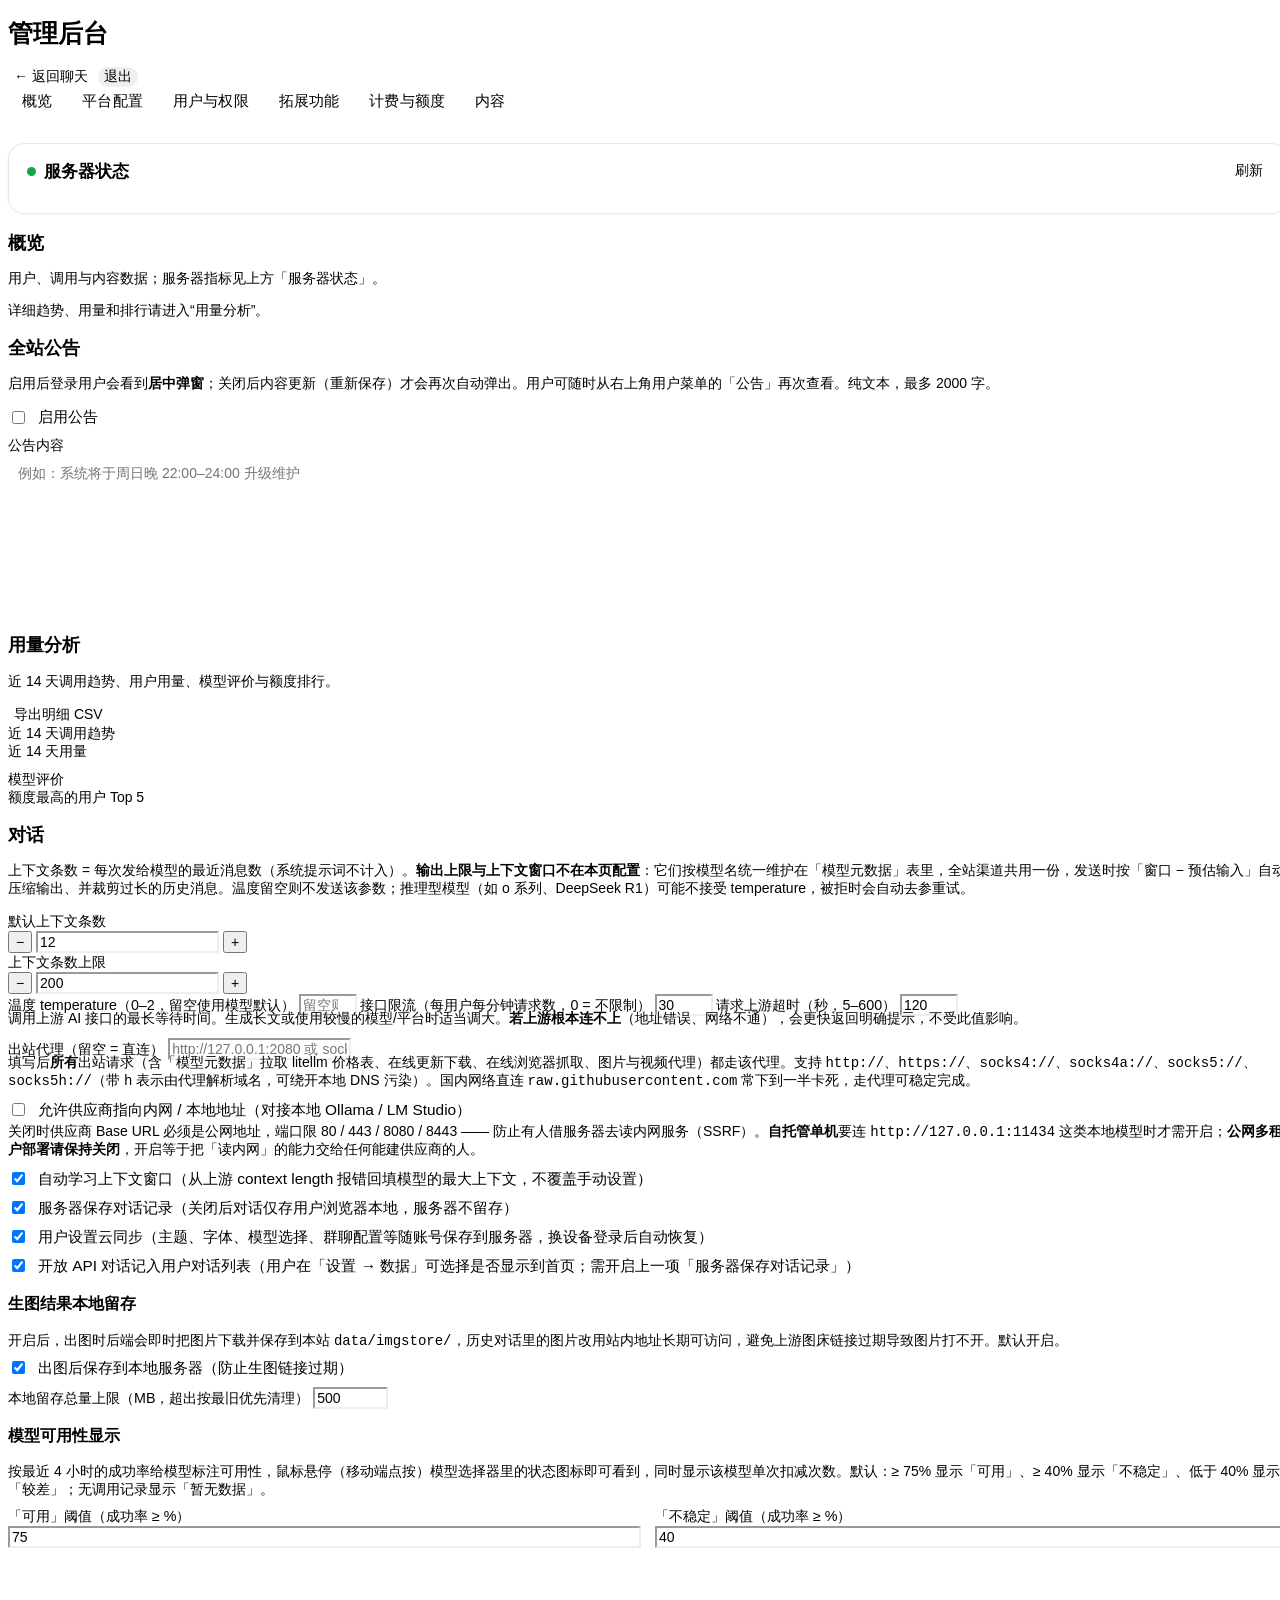
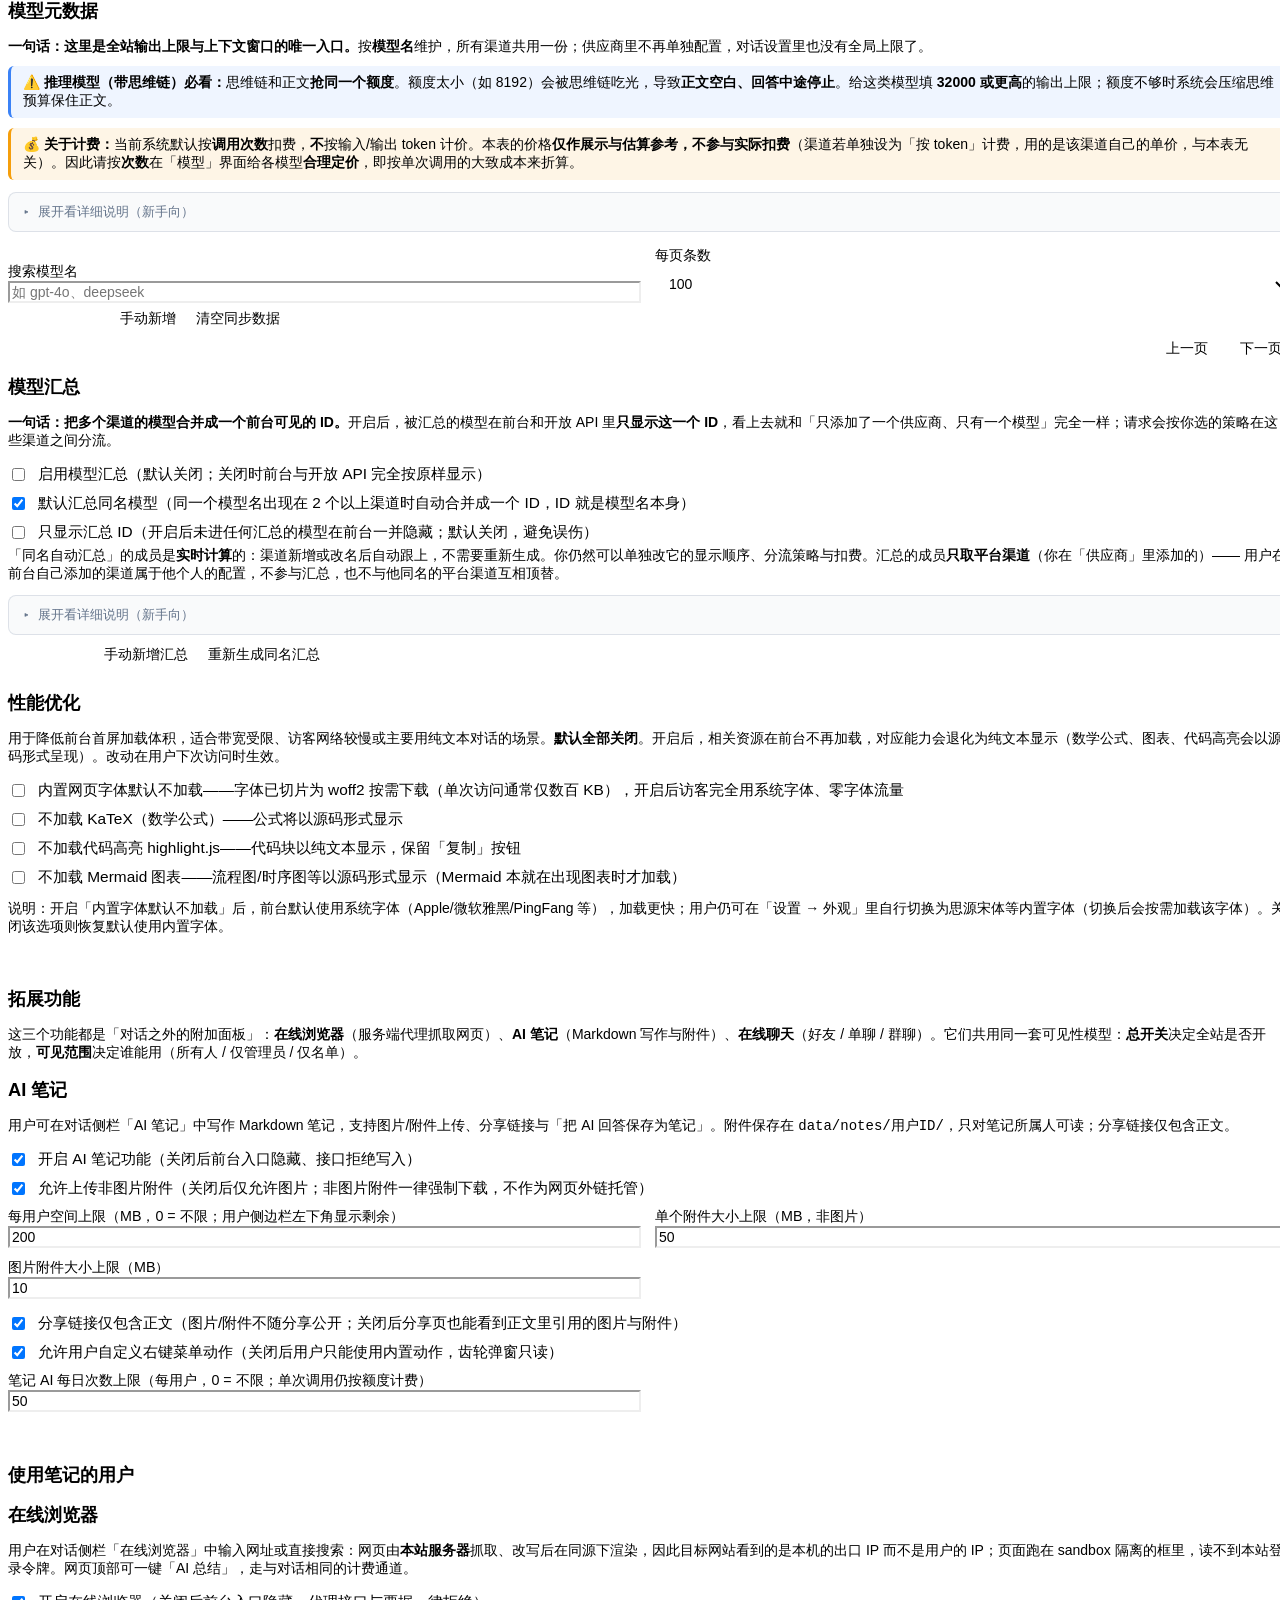
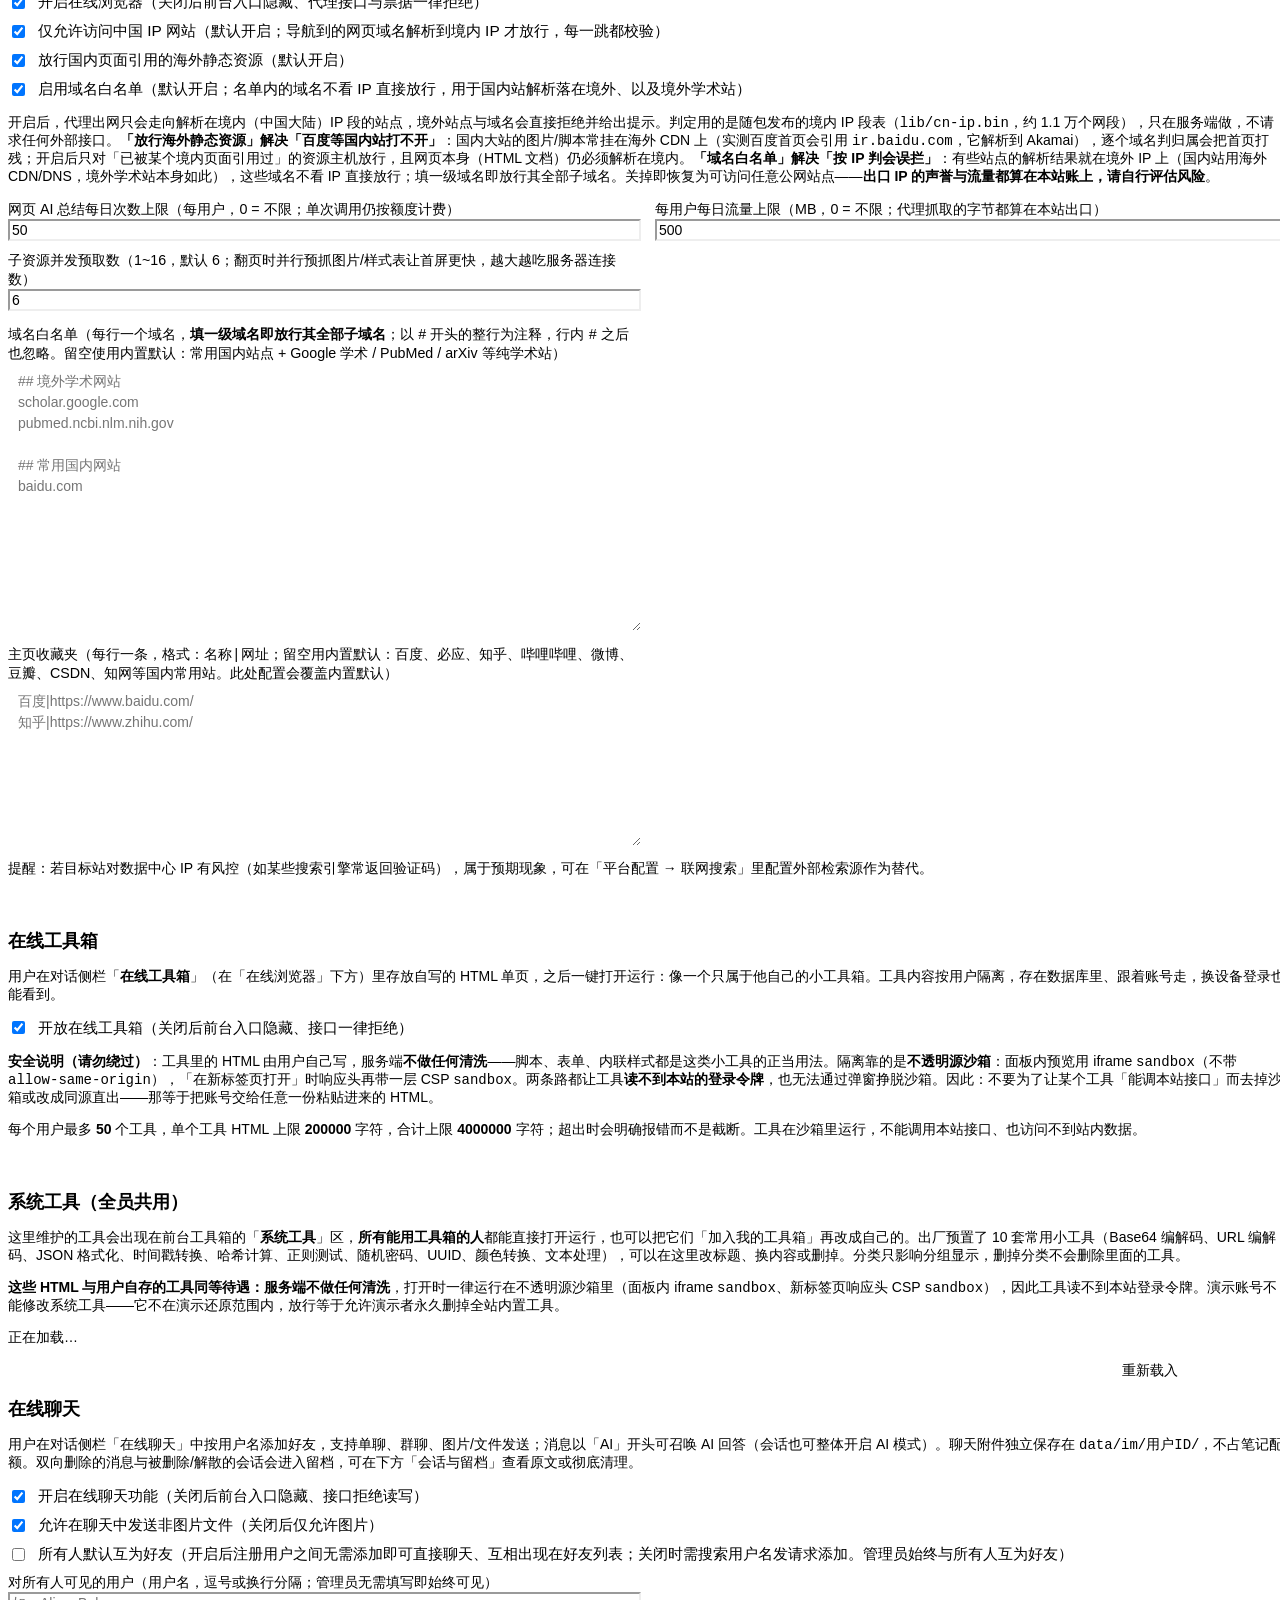
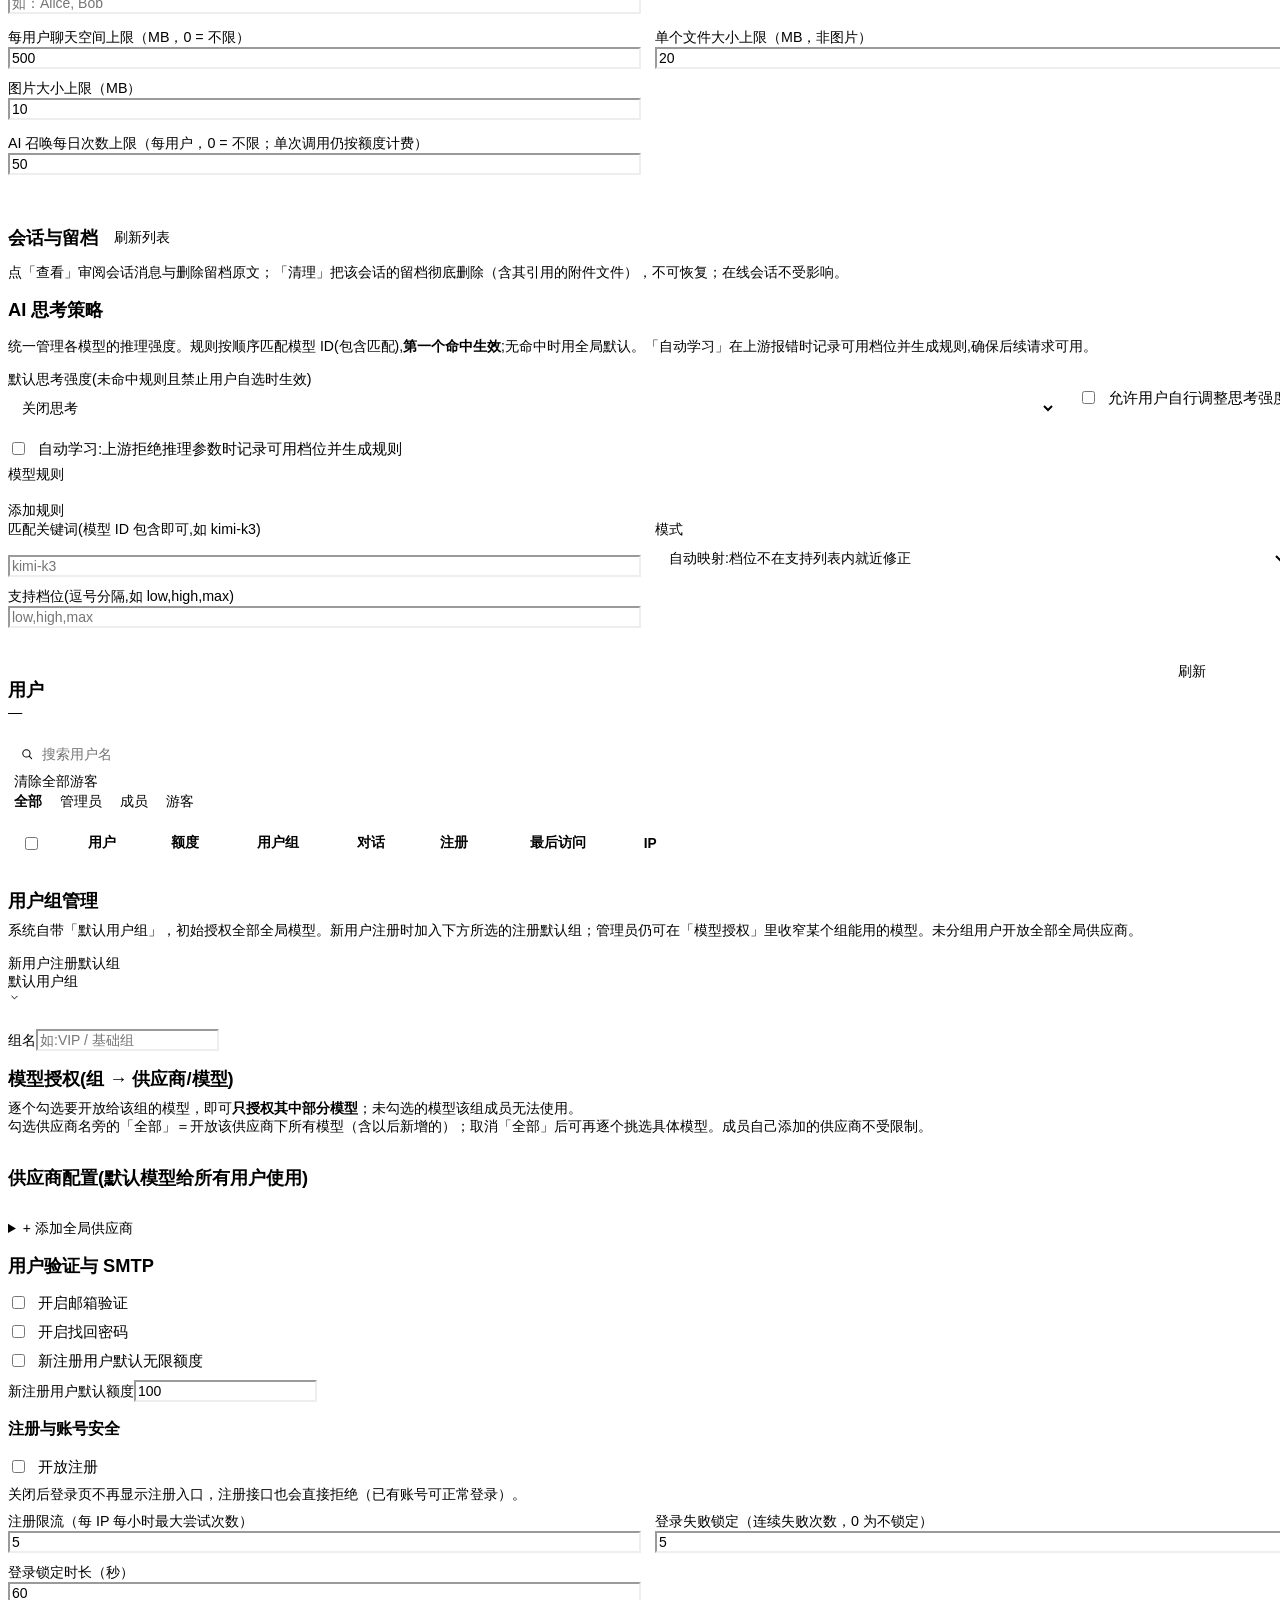
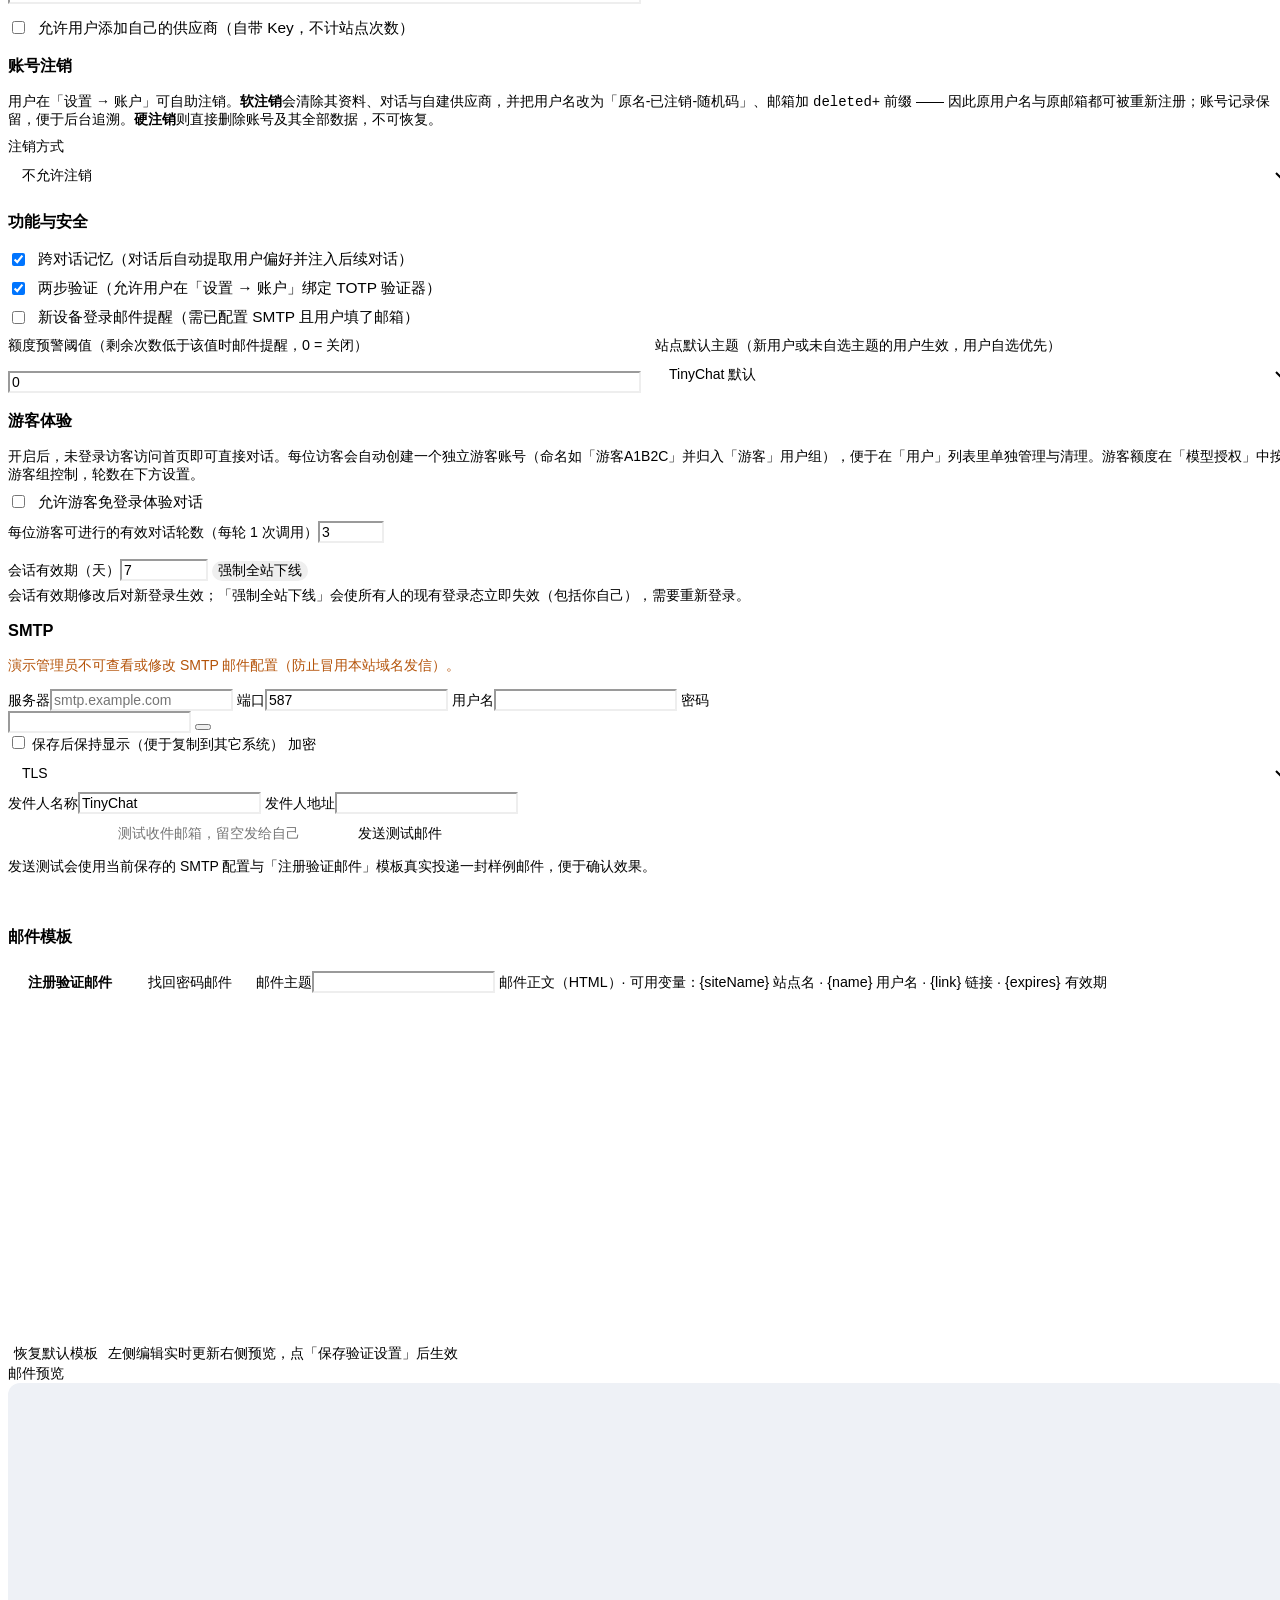
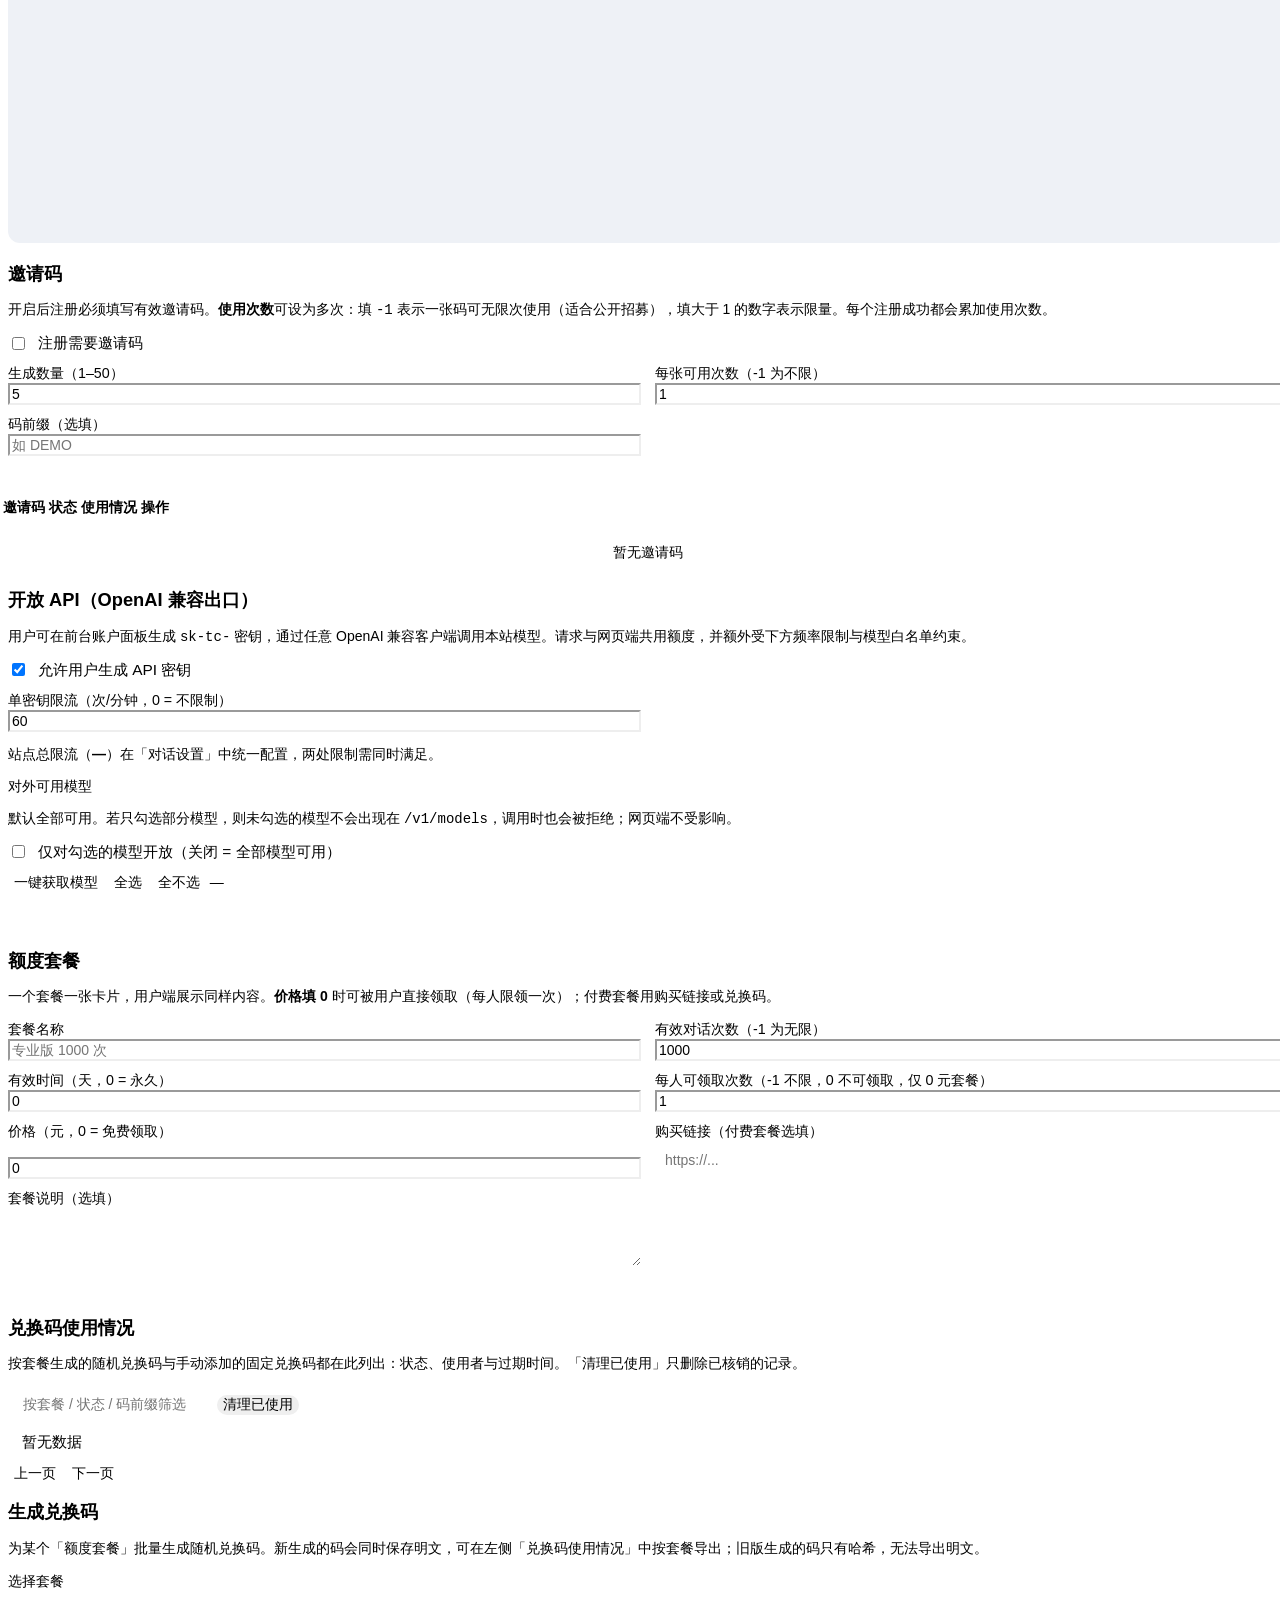
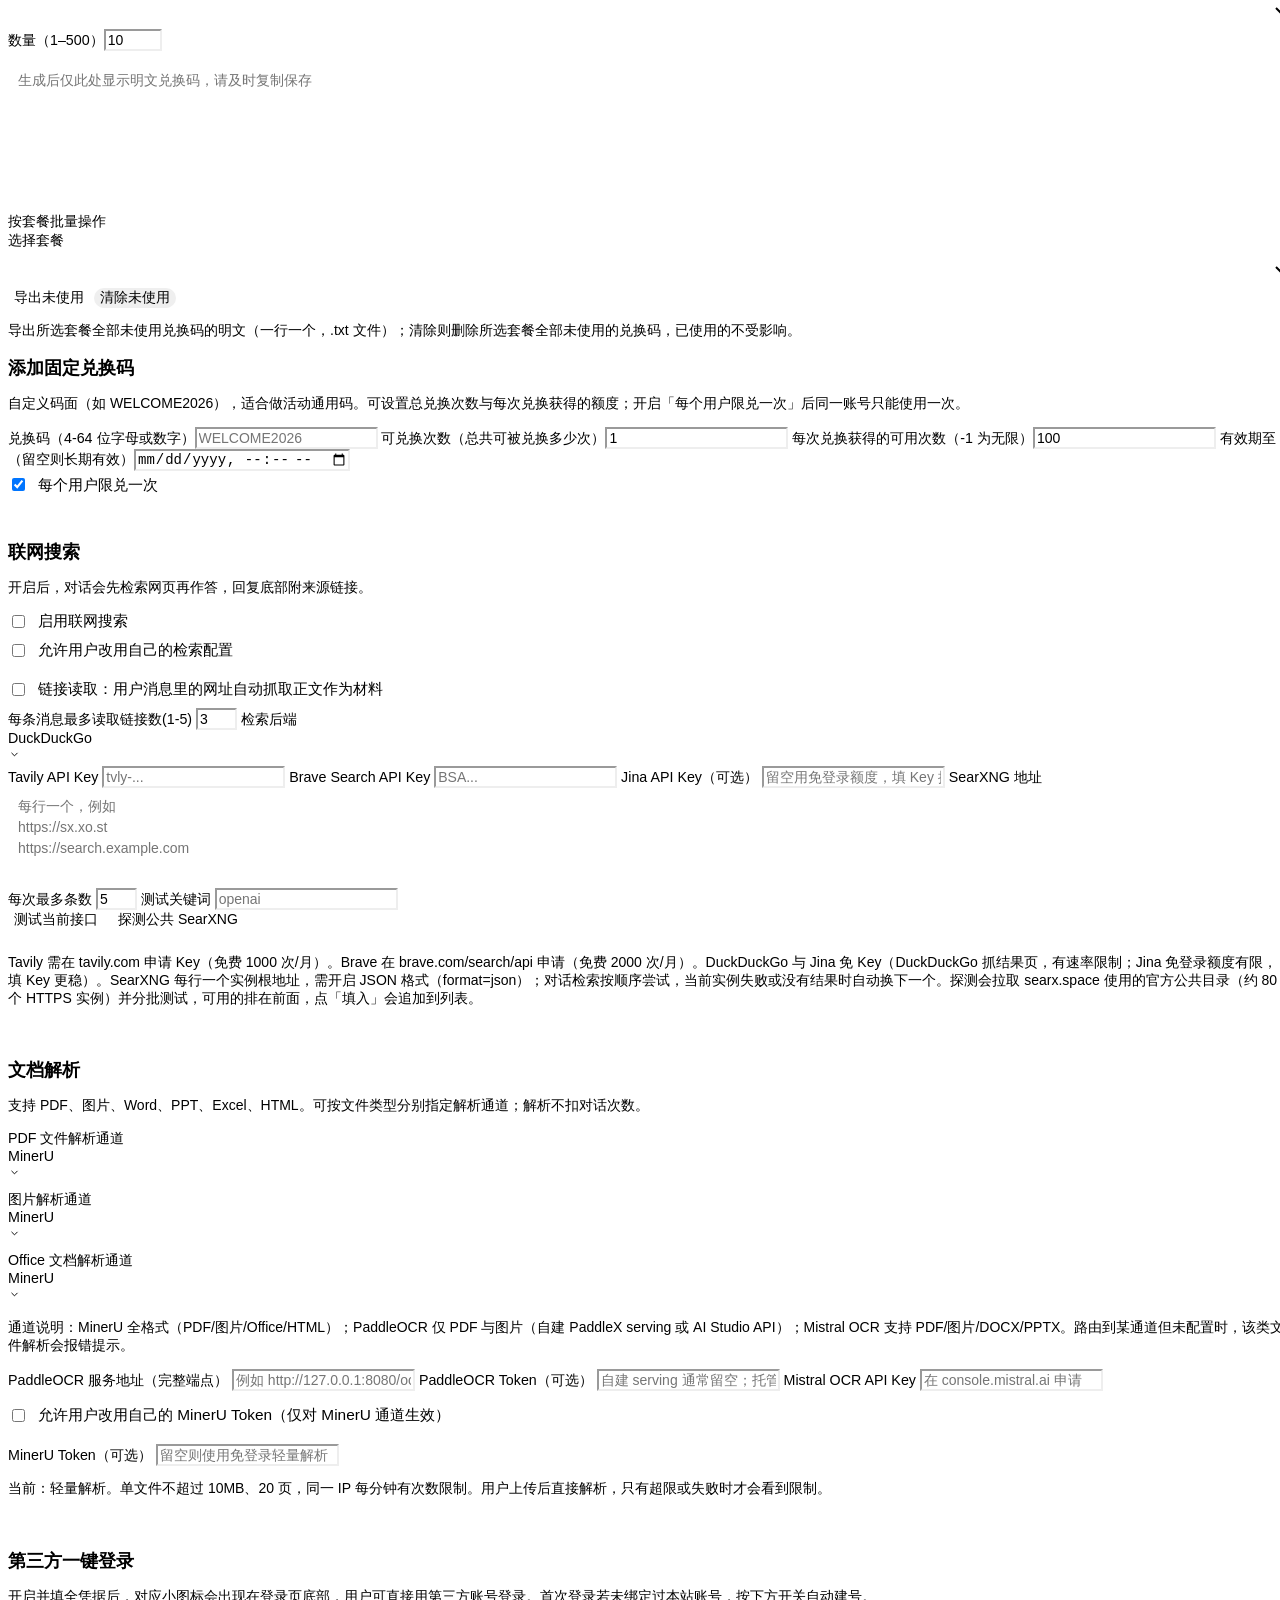
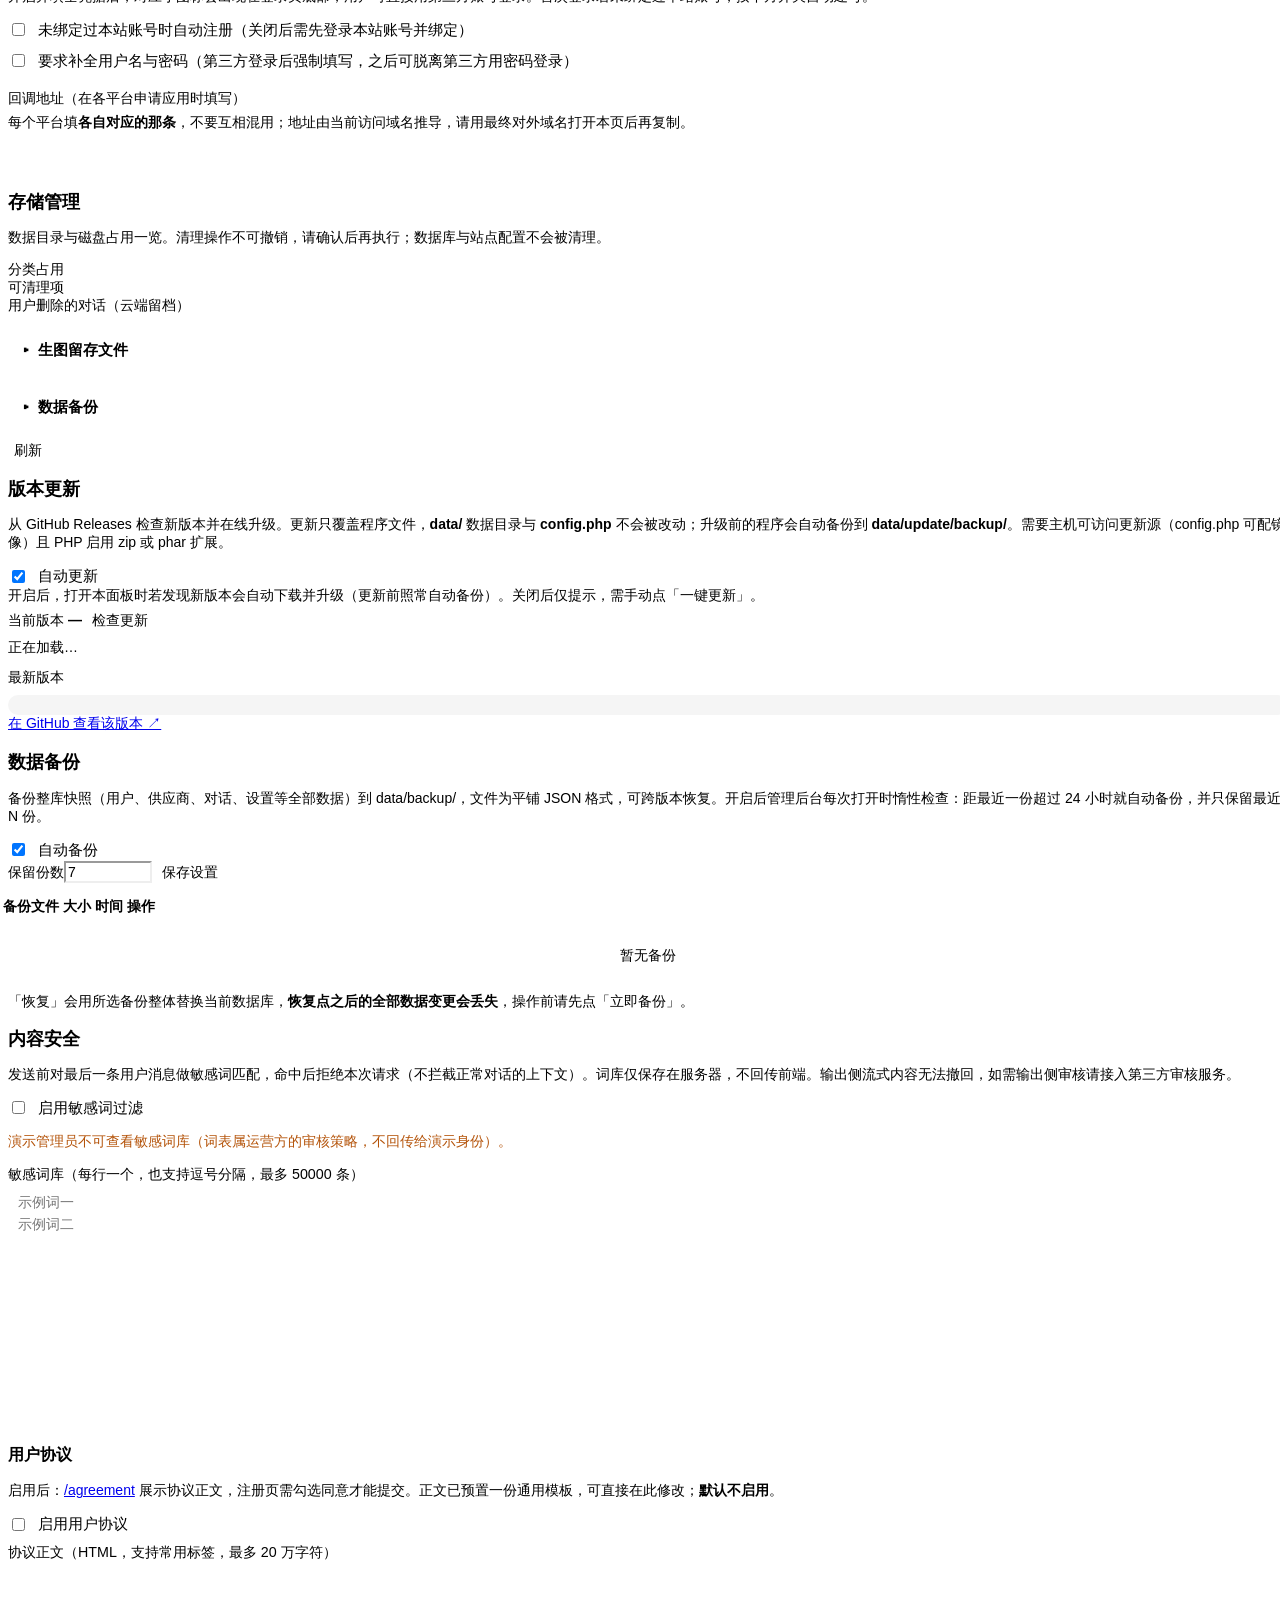
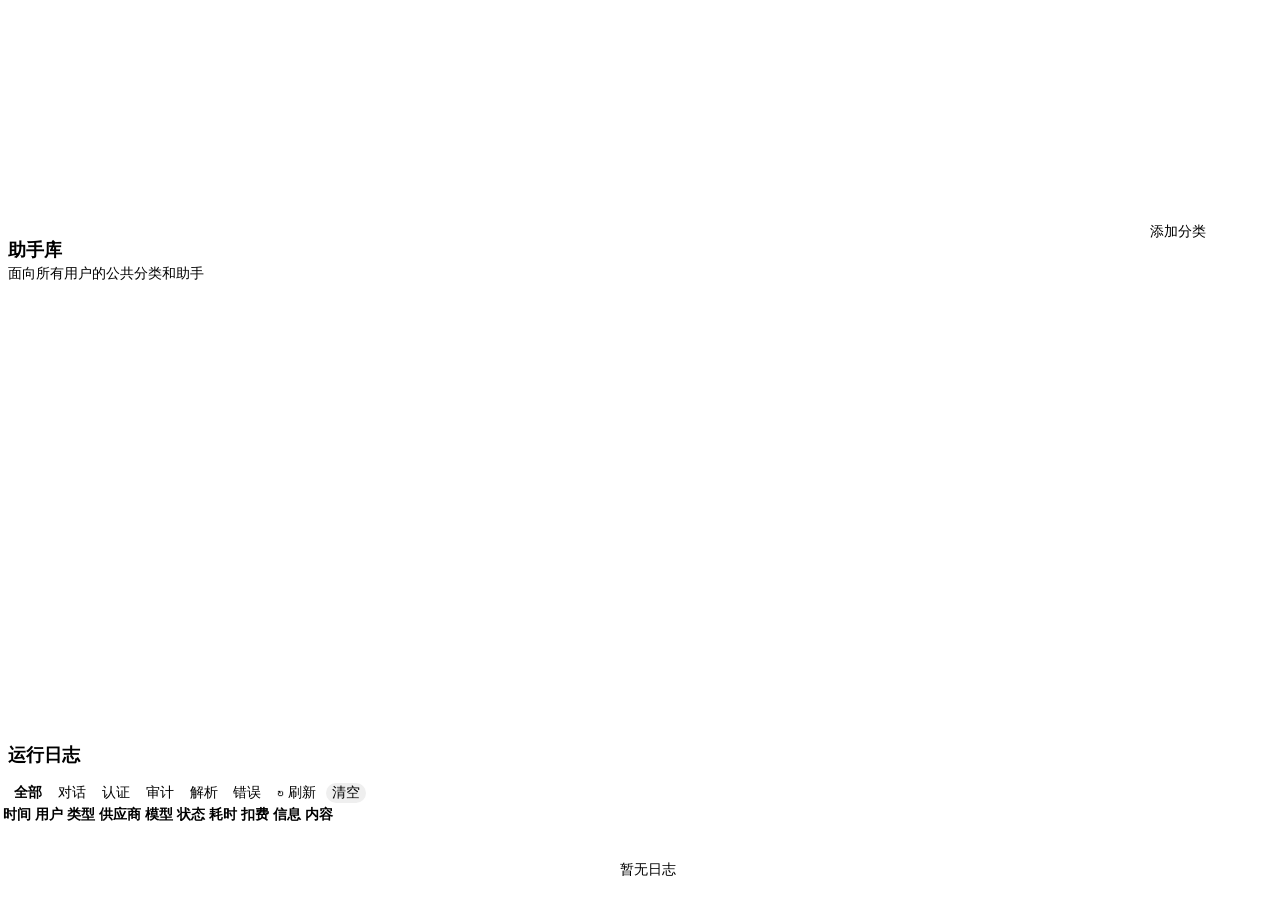
==== admin.html @ 8be13cce "TinyChat v2.1.1 修复新增界面里原生裸奔的输入控件 - 记忆面板新增输入框:裸 <input> 改走 label.field 体系(标题/圆角/描边/聚焦光环) - 自定义指令文本域:同" ====
<!DOCTYPE html>
<html lang="zh-CN" data-theme="light">
<head>
<meta charset="UTF-8">
<meta name="viewport" content="width=device-width, initial-scale=1.0, viewport-fit=cover, interactive-widget=resizes-content">
<meta name="color-scheme" content="light dark">
<meta name="theme-color" content="#ffffff">
<title>管理后台 · TinyChat</title>
<meta name="robots" content="noindex,nofollow">
<link rel="icon" type="image/svg+xml" href="./logo-icon.svg">
<link rel="apple-touch-icon" href="./static/logo/app-icon-192.png">
<link rel="stylesheet" href="./static/css/style.min.css?v=2.1.1">
<link rel="stylesheet" href="./vendor/highlight/github.min.css?v=2.1.1" id="hljs-theme">
<link rel="stylesheet" href="./vendor/katex/katex.min.css?v=2.1.1">
<link rel="stylesheet" href="./static/css/enhanced.min.css?v=2.1.1">
<link rel="stylesheet" href="./static/css/refine.min.css?v=2.1.1">
<link rel="stylesheet" href="./static/css/redesign.min.css?v=2.1.1">
<link rel="stylesheet" href="./static/css/polish.min.css?v=2.1.1">
<link rel="stylesheet" href="./static/css/markdown.min.css?v=2.1.1">
<link rel="stylesheet" href="./static/css/chrome.min.css?v=2.1.1">
<script src="./static/js/theme-boot.min.js?v=2.1.1"></script>
</head>
<body class="admin-body">
<form id="admin-fields" autocomplete="off" style="display:contents">
<div class="admin-container">
  <div class="admin-header">
    <h1>管理后台</h1>
    <div>
      <button class="btn" id="back-chat" type="button">← 返回聊天</button>
      <button class="btn danger" id="logout-btn" type="button">退出</button>
    </div>
  </div>
  <div class="admin-demo-banner hidden" id="admin-demo-banner" role="status">
    <b>本站为 demo 演示站。</b>您的修改会在停止操作 <span id="admin-demo-minutes">10</span> 分钟后自动还原（继续操作会顺延，不会打断演示）；演示账号不可修改密码、不可删除用户或强制全站下线。
  </div>

<!-- 页签导航 -->
  <div class="admin-tabs" id="admin-tabs" role="tablist">
    <div class="admin-group-tabs" role="tablist" aria-label="后台功能分组">
      <button class="admin-group-tab active" type="button" data-group="overview">概览</button>
      <button class="admin-group-tab" type="button" data-group="platform">平台配置</button>
      <button class="admin-group-tab" type="button" data-group="users">用户与权限</button>
      <button class="admin-group-tab" type="button" data-group="extensions">拓展功能</button>
      <button class="admin-group-tab" type="button" data-group="billing">计费与额度</button>
      <button class="admin-group-tab" type="button" data-group="content">内容</button>
    </div>
    <div class="admin-subnav" id="admin-subnav" role="tablist" aria-label="后台二级导航"></div>
  </div>

  <!-- 概览 -->
  <div class="admin-panel active" id="panel-overview">
    <!-- 服务器状态看板:只放服务器指标(数据来自 /api/admin/system);取不到的项自动隐藏(不显示误导性的 0)。
         用户 / 调用 / 对话等运营数据在下方「概览」卡片 -->
    <div class="sys-board" id="sys-board">
      <div class="sys-board-head">
        <div class="sys-board-title">
          <span class="sys-pulse" aria-hidden="true"></span>
          <b>服务器状态</b>
          <span class="muted small" id="sys-updated"></span>
        </div>
        <div class="sys-board-actions">
          <span class="muted small" id="sys-host"></span>
          <button class="btn small" id="sys-refresh" type="button">刷新</button>
        </div>
      </div>
      <div class="sys-meters" id="sys-meters"></div>
    </div>

    <div class="admin-card">
      <h2>概览</h2>
      <p class="muted small">用户、调用与内容数据；服务器指标见上方「服务器状态」。</p>
      <div class="admin-grid" id="stats-grid"></div>

      <div class="overview-note muted small">详细趋势、用量和排行请进入“用量分析”。</div>
    </div>
  </div>

  <!-- 全站公告(独立页签:原先挤在概览里) -->
  <div class="admin-panel" id="panel-announce">
    <div class="admin-card">
      <h2>全站公告</h2>
      <p class="muted small">启用后登录用户会看到<b>居中弹窗</b>；关闭后内容更新（重新保存）才会再次自动弹出。用户可随时从右上角用户菜单的「公告」再次查看。纯文本，最多 2000 字。</p>
      <label class="user-form-admin"><span class="switch"><input type="checkbox" id="announce-enabled"><span class="slider"></span></span><span>启用公告</span></label>
      <label class="field"><span>公告内容</span><textarea id="announce-text" rows="6" maxlength="2000" placeholder="例如：系统将于周日晚 22:00–24:00 升级维护" style="resize:vertical"></textarea></label>
      <button class="btn primary" id="announce-save" type="button">保存公告</button>
      <span class="muted small" id="announce-status" role="status" aria-live="polite" style="margin-left:8px"></span>
    </div>
  </div>

  <div class="admin-panel" id="panel-usage">
    <div class="admin-card">
      <div class="admin-panel-head"><div><h2>用量分析</h2><p class="muted small">近 14 天调用趋势、用户用量、模型评价与额度排行。</p></div><button class="btn small" id="usage-export" type="button">导出明细 CSV</button></div>
      <div class="section-title">近 14 天调用趋势</div><div class="trend-chart" id="trend-chart"></div>
      <div class="meta-row" id="meta-row"></div>
      <div class="section-title">近 14 天用量</div><div class="usage-ledger admin-long-list" id="usage-ledger"></div>
      <div class="section-title">模型评价</div><div class="model-votes admin-long-list" id="model-votes"></div>
      <div class="section-title">额度最高的用户 Top 5</div><div class="mini-users admin-long-list" id="top-users"></div>
    </div>
  </div>

  <!-- 对话设置 -->
  <div class="admin-panel" id="panel-chat">
    <div class="admin-card">
      <h2>对话</h2>
      <p class="muted small">上下文条数 = 每次发给模型的最近消息数（系统提示词不计入）。<b>输出上限与上下文窗口不在本页配置</b>：它们按模型名统一维护在「模型元数据」表里，全站渠道共用一份，发送时按「窗口 − 预估输入」自动压缩输出、并裁剪过长的历史消息。温度留空则不发送该参数；推理型模型（如 o 系列、DeepSeek R1）可能不接受 temperature，被拒时会自动去参重试。</p>
      <label class="field"><span>默认上下文条数</span>
        <div class="stepper stepper-field">
          <button type="button" class="seg-btn" data-step="-1" data-target="chat-context" aria-label="减少默认上下文条数">−</button>
          <input type="text" inputmode="numeric" id="chat-context" value="12" aria-label="默认上下文条数" autocomplete="off">
          <button type="button" class="seg-btn" data-step="1" data-target="chat-context" aria-label="增加默认上下文条数">+</button>
        </div>
      </label>
      <label class="field"><span>上下文条数上限</span>
        <div class="stepper stepper-field">
          <button type="button" class="seg-btn" data-step="-1" data-target="chat-context-max" aria-label="减少上下文条数上限">−</button>
          <input type="text" inputmode="numeric" id="chat-context-max" value="200" aria-label="上下文条数上限" autocomplete="off">
          <button type="button" class="seg-btn" data-step="1" data-target="chat-context-max" aria-label="增加上下文条数上限">+</button>
        </div>
      </label>
      <label class="field"><span>温度 temperature（0–2，留空使用模型默认）</span>
          <input id="chat-temperature" type="number" min="0" max="2" step="0.1" placeholder="留空则不发送该参数">
      </label>
      <label class="field"><span>接口限流（每用户每分钟请求数，0 = 不限制）</span>
          <input id="chat-ratelimit" type="number" min="0" max="600" step="1" value="30">
      </label>
      <label class="field"><span>请求上游超时（秒，5–600）</span>
          <input id="chat-timeout" type="number" min="5" max="600" step="5" value="120">
      </label>
      <p class="muted small" style="margin:-6px 0 10px">调用上游 AI 接口的最长等待时间。生成长文或使用较慢的模型/平台时适当调大。<b>若上游根本连不上</b>（地址错误、网络不通），会更快返回明确提示，不受此值影响。</p>
      <label class="field"><span>出站代理（留空 = 直连）</span>
          <input id="chat-outbound-proxy" type="text" maxlength="300" placeholder="http://127.0.0.1:2080 或 socks5h://127.0.0.1:1080" autocomplete="off">
      </label>
      <p class="muted small" style="margin:-6px 0 10px">填写后<b>所有</b>出站请求（含「模型元数据」拉取 litellm 价格表、在线更新下载、在线浏览器抓取、图片与视频代理）都走该代理。支持 <code>http://</code>、<code>https://</code>、<code>socks4://</code>、<code>socks4a://</code>、<code>socks5://</code>、<code>socks5h://</code>（带 <code>h</code> 表示由代理解析域名，可绕开本地 DNS 污染）。国内网络直连 <code>raw.githubusercontent.com</code> 常下到一半卡死，走代理可稳定完成。</p>
      <label class="user-form-admin"><span class="switch"><input type="checkbox" id="chat-allow-private-upstream"><span class="slider"></span></span><span>允许供应商指向内网 / 本地地址（对接本地 Ollama / LM Studio）</span></label>
      <p class="muted small" style="margin:-6px 0 10px">关闭时供应商 Base URL 必须是公网地址，端口限 80 / 443 / 8080 / 8443 —— 防止有人借服务器去读内网服务（SSRF）。<b>自托管单机</b>要连 <code>http://127.0.0.1:11434</code> 这类本地模型时才需开启；<b>公网多租户部署请保持关闭</b>，开启等于把「读内网」的能力交给任何能建供应商的人。</p>
      <label class="user-form-admin"><span class="switch"><input type="checkbox" id="chat-context-learn" checked><span class="slider"></span></span><span>自动学习上下文窗口（从上游 context length 报错回填模型的最大上下文，不覆盖手动设置）</span></label>
      <label class="user-form-admin"><span class="switch"><input type="checkbox" id="chat-persist-chats" checked><span class="slider"></span></span><span>服务器保存对话记录（关闭后对话仅存用户浏览器本地，服务器不留存）</span></label>
      <label class="user-form-admin"><span class="switch"><input type="checkbox" id="chat-sync-settings" checked><span class="slider"></span></span><span>用户设置云同步（主题、字体、模型选择、群聊配置等随账号保存到服务器，换设备登录后自动恢复）</span></label>
      <label class="user-form-admin"><span class="switch"><input type="checkbox" id="chat-save-api" checked><span class="slider"></span></span><span>开放 API 对话记入用户对话列表（用户在「设置 → 数据」可选择是否显示到首页；需开启上一项「服务器保存对话记录」）</span></label>
      <h3>生图结果本地留存</h3>
      <p class="muted small" style="margin:0 0 8px">开启后，出图时后端会即时把图片下载并保存到本站 <code>data/imgstore/</code>，历史对话里的图片改用站内地址长期可访问，避免上游图床链接过期导致图片打不开。默认开启。</p>
      <label class="user-form-admin"><span class="switch"><input type="checkbox" id="chat-img-archive" checked><span class="slider"></span></span><span>出图后保存到本地服务器（防止生图链接过期）</span></label>
      <label class="field" style="margin-bottom:10px"><span>本地留存总量上限（MB，超出按最旧优先清理）</span>
        <input id="chat-img-archive-quota" type="number" min="50" max="10240" step="50" value="500">
      </label>
      <h3>模型可用性显示</h3>
      <p class="muted small" style="margin:0 0 8px">按最近 4 小时的成功率给模型标注可用性，鼠标悬停（移动端点按）模型选择器里的状态图标即可看到，同时显示该模型单次扣减次数。默认：≥ 75% 显示「可用」、≥ 40% 显示「不稳定」、低于 40% 显示「较差」；无调用记录显示「暂无数据」。</p>
      <div class="pkg-form-grid">
        <label class="field"><span>「可用」阈值（成功率 ≥ %）</span><input id="chat-health-ok" type="number" min="1" max="100" step="1" value="75"></label>
        <label class="field"><span>「不稳定」阈值（成功率 ≥ %）</span><input id="chat-health-warn" type="number" min="0" max="99" step="1" value="40"></label>
      </div>
      <button class="btn primary" id="chat-limits-save" type="button">保存对话设置</button>
    </div>
  </div>

  <!-- 模型元数据 -->
  <div class="admin-panel" id="panel-modelmeta">
    <div class="admin-card">
      <h2>模型元数据</h2>

      <div class="mm-intro">
      <p class="muted small"><b>一句话：这里是全站输出上限与上下文窗口的唯一入口。</b>按<b>模型名</b>维护，所有渠道共用一份；供应商里不再单独配置，对话设置里也没有全局上限了。</p>

      <p class="muted small mm-note">
        <b>⚠️ 推理模型（带思维链）必看：</b>思维链和正文<b>抢同一个额度</b>。额度太小（如 8192）会被思维链吃光，导致<b>正文空白、回答中途停止</b>。给这类模型填 <b>32000 或更高</b>的输出上限；额度不够时系统会压缩思维预算保住正文。
      </p>

      <p class="muted small mm-note warn" id="mm-review-note" hidden>
        <b>🔍 有 <span id="mm-review-count">0</span> 个模型待人工复核：</b>这些模型是加进渠道时<b>自动补的兜底值</b>，并非该模型的真实规格。请核对后点「确认」保留，或点「编辑」改成正确数值。
      </p>

      <p class="muted small mm-note warn">
        <b>💰 关于计费：</b>当前系统默认按<b>调用次数</b>扣费，<b>不</b>按输入/输出 token 计价。本表的价格<b>仅作展示与估算参考，不参与实际扣费</b>（渠道若单独设为「按 token」计费，用的是该渠道自己的单价，与本表无关）。因此请按<b>次数</b>在「模型」界面给各模型<b>合理定价</b>，即按单次调用的大致成本来折算。
      </p>

      <details class="mm-help">
        <summary>展开看详细说明（新手向）</summary>
        <div class="muted small" style="line-height:1.8;padding-top:8px">
          <p style="margin:0 0 8px"><b>这个表是干什么的？</b>它是每个模型的「能力档案」。你在这里登记某模型最多能听多少字、最多能说多少字、多少钱一万字，全站所有渠道共用一份。匹配只看<b>模型名</b>，跟你在哪个渠道调用无关。</p>

          <p style="margin:0 0 6px"><b>三列分别是什么意思：</b></p>
          <ul style="margin:0 0 10px;padding-left:20px">
            <li><b>输入窗口</b>：模型一次能「听」多少（含聊天历史）。防止内容太长塞不进去；发送时按「窗口 − 预估输入」自动压缩输出。</li>
            <li><b>输出上限</b>：模型一次最多能「说」多少，对应请求里的 <code>max_tokens</code>。这是模型的<b>能力上限</b>，不是每次都必须说这么多。</li>
            <li><b>价格 $/M</b>：每<b>百万</b> token 的单价，只用于展示和估算花费，不影响回答。<code>—</code> 表示该模型没有这项或不提供。</li>
          </ul>

          <p style="margin:0 0 6px"><b>没匹配到本表的模型会怎样？</b>把模型加进渠道时，如果表里还没有它，系统会<b>自动补一条兜底值</b>（输入窗口 131072、输出上限 8192；升级前若设过全局「单次输出上限」，则沿用那个值）并标注<b>待复核</b>，同时出现在本表里。你可以：</p>
          <ul style="margin:0 0 10px;padding-left:20px">
            <li>点<b>确认</b>：认下这组数值，去掉待复核标记；</li>
            <li>点<b>编辑</b>：改成该模型的真实规格（推荐，兜底值通常偏保守）；</li>
            <li>点<b>从 litellm 同步</b>：多数常见模型能从公开价格表里直接取到真实值。</li>
          </ul>

          <p style="margin:0 0 6px"><b>「待复核」是怎么来的？</b>自动补的兜底值、以及从上游报错里自动学到的窗口，都会打上这个标记——它们是<b>猜的</b>，不是厂商规格。手工编辑或点确认后标记即消失。</p>

          <p style="margin:0 0 6px"><b>来源三种标记：</b><b>手工</b>＝你自己填的，同步<b>不会</b>覆盖；<b>同步</b>＝来自 litellm 公开价格表；<b>自动</b>＝没匹配上时补的兜底值，需要复核。</p>

          <p style="margin:0 0 6px"><b>数据从哪来？</b>点「从 litellm 同步」从 <a href="https://github.com/BerriAI/litellm/blob/main/model_prices_and_context_window.json" target="_blank" rel="noopener">litellm 的公开价格表</a>批量拉取，覆盖 4000+ 模型。</p>

          <p style="margin:0 0 0"><b>为什么不显示「公司」？</b>上游表里的 <code>litellm_provider</code> 指的是托管平台（如 bedrock、azure、openrouter），同一个模型常同时挂在多个平台下，并不是模型厂商，所以不展示。同一模型多个平台报价不一致时，本表按<b>多数平台一致的值</b>取用。</p>
        </div>
      </details>
      </div>

      <div class="pkg-form-grid" style="align-items:end">
        <label class="field"><span>搜索模型名</span>
          <input id="mm-search" type="search" placeholder="如 gpt-4o、deepseek" autocomplete="off">
        </label>
        <label class="field"><span>每页条数</span>
          <select id="mm-perpage">
            <option value="50">50</option>
            <option value="100" selected>100</option>
            <option value="200">200</option>
          </select>
        </label>
      </div>
      <div class="row-actions" style="display:flex;gap:8px;flex-wrap:wrap;margin:4px 0 10px">
        <button class="btn primary" id="mm-sync" type="button">从 litellm 同步</button>
        <button class="btn" id="mm-new" type="button">手动新增</button>
        <button class="btn" id="mm-clear-litellm" type="button">清空同步数据</button>
        <span class="muted small" id="mm-status" style="align-self:center"></span>
      </div>
      <div id="mm-table-wrap"></div>
      <div class="mm-pager">
        <button class="btn" id="mm-prev" type="button">上一页</button>
        <span class="mm-pageinfo" id="mm-pageinfo"></span>
        <button class="btn" id="mm-next" type="button">下一页</button>
      </div>
    </div>
  </div>

  <!-- 模型汇总 -->
  <style>
    /* 模型汇总:每个汇总项一张卡片,成员渠道在卡内按优先级平铺 */
    .ma-card { border:1px solid var(--hairline); border-radius:12px; padding:12px 14px; margin:0 0 12px; background:var(--bg-surface); }
    .ma-card.is-off { opacity:.62; }
    .ma-head { display:flex; align-items:baseline; gap:8px; flex-wrap:wrap; }
    .ma-id { font-weight:600; word-break:break-all; }
    .ma-tag { font-size:11px; line-height:1.7; padding:1px 7px; border-radius:999px; background:var(--bg-hover); color:var(--text-secondary); white-space:nowrap; }
    .ma-tag.auto { background:color-mix(in srgb, var(--accent) 15%, transparent); color:var(--accent); }
    .ma-meta { margin:6px 0 8px; }
    .ma-members { display:flex; flex-direction:column; gap:4px; margin:0 0 9px; }
    .ma-member { display:flex; align-items:center; gap:7px; font-size:13px; flex-wrap:wrap; }
    .ma-member .ma-idx { color:var(--text-tertiary); min-width:14px; text-align:right; }
    .ma-member.is-bad { color:var(--text-tertiary); }
    .ma-member .ma-bad { font-size:11px; padding:1px 6px; border-radius:999px; background:var(--bg-hover); }
    .ma-ops { display:flex; gap:6px; flex-wrap:wrap; align-items:center; }
    .ma-ops .spacer { flex:1; }
    .ma-pick { max-height:240px; overflow:auto; border:1px solid var(--hairline); border-radius:10px; padding:8px 10px; margin:2px 0 6px; }
    .ma-pick-prov { font-size:12px; color:var(--text-secondary); margin:6px 0 4px; }
    .ma-pick-prov:first-child { margin-top:0; }
    .ma-pick-row { display:flex; align-items:center; gap:7px; font-size:13px; padding:2px 0; }
    .ma-pick-row label { display:flex; align-items:center; gap:7px; cursor:pointer; }
  </style>
  <div class="admin-panel" id="panel-modelagg">
    <div class="admin-card">
      <h2>模型汇总</h2>
      <p class="muted small"><b>一句话：把多个渠道的模型合并成一个前台可见的 ID。</b>开启后，被汇总的模型在前台和开放 API 里<b>只显示这一个 ID</b>，看上去就和「只添加了一个供应商、只有一个模型」完全一样；请求会按你选的策略在这些渠道之间分流。</p>

      <label class="user-form-admin"><span class="switch"><input type="checkbox" id="ma-enabled"><span class="slider"></span></span><span>启用模型汇总（默认关闭；关闭时前台与开放 API 完全按原样显示）</span></label>
      <label class="user-form-admin"><span class="switch"><input type="checkbox" id="ma-automerge" checked><span class="slider"></span></span><span>默认汇总同名模型（同一个模型名出现在 2 个以上渠道时自动合并成一个 ID，ID 就是模型名本身）</span></label>
      <label class="user-form-admin"><span class="switch"><input type="checkbox" id="ma-hide-unmerged"><span class="slider"></span></span><span>只显示汇总 ID（开启后未进任何汇总的模型在前台一并隐藏；默认关闭，避免误伤）</span></label>
      <p class="muted small" style="margin:-4px 0 12px">「同名自动汇总」的成员是<b>实时计算</b>的：渠道新增或改名后自动跟上，不需要重新生成。你仍然可以单独改它的显示顺序、分流策略与扣费。汇总的成员<b>只取平台渠道</b>（你在「供应商」里添加的）—— 用户在前台自己添加的渠道属于他个人的配置，不参与汇总，也不与他同名的平台渠道互相顶替。</p>

      <details class="mm-help">
        <summary>展开看详细说明（新手向）</summary>
        <div class="muted small" style="line-height:1.8;padding-top:8px">
          <p style="margin:0 0 8px"><b>这个功能解决什么？</b>你从多家上游买了同一个模型（比如两家都有 <code>gpt-4o</code>），不汇总的话前台会出现两条一样的模型，用户不知道选哪个，还容易挑到不稳定的那家。汇总后前台只有一条 <code>gpt-4o</code>，背后两家自动轮流或互为备份。</p>
          <p style="margin:0 0 6px"><b>两种分流策略：</b></p>
          <ul style="margin:0 0 10px;padding-left:20px">
            <li><b>故障自动转移</b>（默认）：永远先用列表里第一个渠道，它在连接失败 / 限流 / 5xx / 密钥失效时自动换下一个渠道重试，用户无感。</li>
            <li><b>轮询</b>：每次请求按顺序换一个渠道，把调用量摊到各家（适合按量套餐或多账号均衡负载）。</li>
          </ul>
          <p style="margin:0 0 6px"><b>顺序就是优先级：</b>列表顺序＝前台显示顺序，也是「故障自动转移」的尝试顺序。用上/下按钮调整。</p>
          <p style="margin:0 0 6px"><b>失败重试只在「还没开始回答」时发生：</b>一旦上游已经吐出第一个字并开始回给用户，就不会再换渠道（否则会出现两段拼接的回答），此时按正常失败处理。</p>
          <p style="margin:0 0 6px"><b>扣费怎么算？</b>留空时按「候选里最贵的一个」预扣，上游返回后按<b>实际命中的那个渠道</b>结算、多退少补。若组内多个渠道单价不同，建议直接在这里填一个固定次数。</p>
          <p style="margin:0 0 6px"><b>窗口与输出上限：</b>取候选里<b>最小</b>的那个，保证同一个请求对任何一个渠道都塞得下。</p>
          <p style="margin:0 0 6px"><b>权限：</b>汇总项会按每个用户自己的「模型授权」过滤 —— 用户无权访问的渠道不会进入候选，也不会被故障转移用到。</p>
          <p style="margin:0 0 0"><b>故障渠道自动跳过：</b>某个渠道近期连续失败会被熔断，请求直接落到还活着的渠道。</p>
        </div>
      </details>

      <div class="row-actions" style="display:flex;gap:8px;flex-wrap:wrap;margin:10px 0">
        <button class="btn primary" id="ma-settings-save" type="button">保存总开关</button>
        <button class="btn" id="ma-new" type="button">手动新增汇总</button>
        <button class="btn" id="ma-automerge-run" type="button" title="按当前渠道配置重新生成/清理同名汇总（手工汇总不受影响）">重新生成同名汇总</button>
        <span class="muted small" id="ma-status" style="align-self:center"></span>
      </div>

      <div class="mm-note muted small" id="ma-dupes-note" hidden>
        检测到 <b id="ma-dupes-count">0</b> 个模型名在多个渠道都存在：<span id="ma-dupes-list" class="muted small"></span>
      </div>

      <div id="ma-list"></div>
    </div>
  </div>

  <!-- 性能优化 -->
  <div class="admin-panel" id="panel-perf">
    <div class="admin-card">
      <h2>性能优化</h2>
      <p class="muted small">用于降低前台首屏加载体积，适合带宽受限、访客网络较慢或主要用纯文本对话的场景。<b>默认全部关闭</b>。开启后，相关资源在前台不再加载，对应能力会退化为纯文本显示（数学公式、图表、代码高亮会以源码形式呈现）。改动在用户下次访问时生效。</p>
      <label class="user-form-admin"><span class="switch"><input type="checkbox" id="perf-no-webfonts"><span class="slider"></span></span>
        <span>内置网页字体默认不加载——字体已切片为 woff2 按需下载（单次访问通常仅数百 KB），开启后访客完全用系统字体、零字体流量</span></label>
      <label class="user-form-admin"><span class="switch"><input type="checkbox" id="perf-no-katex"><span class="slider"></span></span>
        <span>不加载 KaTeX（数学公式）——公式将以源码形式显示</span></label>
      <label class="user-form-admin"><span class="switch"><input type="checkbox" id="perf-no-highlight"><span class="slider"></span></span>
        <span>不加载代码高亮 highlight.js——代码块以纯文本显示，保留「复制」按钮</span></label>
      <label class="user-form-admin"><span class="switch"><input type="checkbox" id="perf-no-mermaid"><span class="slider"></span></span>
        <span>不加载 Mermaid 图表——流程图/时序图等以源码形式显示（Mermaid 本就在出现图表时才加载）</span></label>
      <p class="muted small" style="margin-top:12px">说明：开启「内置字体默认不加载」后，前台默认使用系统字体（Apple/微软雅黑/PingFang 等），加载更快；用户仍可在「设置 → 外观」里自行切换为思源宋体等内置字体（切换后会按需加载该字体）。关闭该选项则恢复默认使用内置字体。</p>
      <button class="btn primary" id="perf-save" type="button">保存性能设置</button>
    </div>
  </div>

  <style>
    /* 笔记面板:折叠标题行 + 简洁搜索框(浅灰无边框圆角) */
    .notes-users-head { display:flex; align-items:center; justify-content:space-between; gap:10px; cursor:pointer; user-select:none; }
    .notes-users-head h2 { margin:0; }
    .notes-users-head:focus-visible { outline:none; }
    .notes-users-head .nuh-title { display:flex; align-items:baseline; gap:10px; min-width:0; flex-wrap:wrap; }
    .notes-users-head .nuh-chevron { color:var(--text-tertiary); font-size:18px; line-height:1; transition:transform .18s ease; transform:rotate(90deg); }
    .notes-users-head[aria-expanded="false"] .nuh-chevron { transform:rotate(0deg); }
    .notes-users-body { margin-top:12px; }
    .notes-search-mini { width:min(280px,100%); box-sizing:border-box; border:none; outline:none; box-shadow:none;
      background:var(--bg-hover); color:var(--text); font-size:13px; font-family:inherit;
      padding:8px 12px; border-radius:10px; margin:2px 0 12px; transition:background .15s; }
    .notes-search-mini:focus { background:var(--bg-active); box-shadow:none; outline:none; }
    .notes-search-mini::placeholder { color:var(--text-tertiary); }
  </style>

  <!-- 拓展功能总览:三个功能(浏览器/笔记/聊天)的开关状态一眼看全,再进各自页签细调 -->
  <div class="admin-panel" id="panel-ext-overview">
    <div class="admin-card">
      <h2>拓展功能</h2>
      <p class="muted small">这三个功能都是「对话之外的附加面板」：<b>在线浏览器</b>（服务端代理抓取网页）、<b>AI 笔记</b>（Markdown 写作与附件）、<b>在线聊天</b>（好友 / 单聊 / 群聊）。它们共用同一套可见性模型：<b>总开关</b>决定全站是否开放，<b>可见范围</b>决定谁能用（所有人 / 仅管理员 / 仅名单）。</p>
      <div class="admin-grid" id="ext-status-grid"></div>
      <p class="muted small" id="ext-status-note"></p>
    </div>
  </div>

  <!-- AI 笔记 -->
  <div class="admin-panel" id="panel-notes">
    <div class="admin-card">
      <h2>AI 笔记</h2>
      <p class="muted small">用户可在对话侧栏「AI 笔记」中写作 Markdown 笔记，支持图片/附件上传、分享链接与「把 AI 回答保存为笔记」。附件保存在 <code>data/notes/用户ID/</code>，只对笔记所属人可读；分享链接仅包含正文。</p>
      <label class="user-form-admin"><span class="switch"><input type="checkbox" id="notes-enabled" checked><span class="slider"></span></span><span>开启 AI 笔记功能（关闭后前台入口隐藏、接口拒绝写入）</span></label>
      <div id="notes-access-block"></div>
      <label class="user-form-admin"><span class="switch"><input type="checkbox" id="notes-allow-files" checked><span class="slider"></span></span><span>允许上传非图片附件（关闭后仅允许图片；非图片附件一律强制下载，不作为网页外链托管）</span></label>
      <div class="pkg-form-grid">
        <label class="field"><span>每用户空间上限（MB，0 = 不限；用户侧边栏左下角显示剩余）</span>
          <input id="notes-quota" type="number" min="0" max="102400" step="50" value="200"></label>
        <label class="field"><span>单个附件大小上限（MB，非图片）</span>
          <input id="notes-max-file" type="number" min="1" max="2048" step="1" value="50"></label>
        <label class="field"><span>图片附件大小上限（MB）</span>
          <input id="notes-max-image" type="number" min="1" max="2048" step="1" value="10"></label>
      </div>
      <label class="user-form-admin"><span class="switch"><input type="checkbox" id="notes-share-body-only" checked><span class="slider"></span></span><span>分享链接仅包含正文（图片/附件不随分享公开；关闭后分享页也能看到正文里引用的图片与附件）</span></label>
      <label class="user-form-admin"><span class="switch"><input type="checkbox" id="notes-ai-customizable" checked><span class="slider"></span></span><span>允许用户自定义右键菜单动作（关闭后用户只能使用内置动作，齿轮弹窗只读）</span></label>
      <div class="pkg-form-grid">
        <label class="field"><span>笔记 AI 每日次数上限（每用户，0 = 不限；单次调用仍按额度计费）</span>
          <input id="notes-ai-limit" type="number" min="0" max="10000" step="1" value="50"></label>
      </div>
      <button class="btn primary" id="notes-settings-save" type="button">保存笔记设置</button>
    </div>

    <div class="admin-card" style="margin-top:16px" id="notes-users-card">
      <div class="notes-users-head" id="notes-users-toggle" role="button" tabindex="0" aria-expanded="false">
        <span class="nuh-title"><h2>使用笔记的用户</h2><span class="muted small" id="notes-overview"></span></span>
        <span class="nuh-chevron" aria-hidden="true">›</span>
      </div>
      <div class="notes-users-body" id="notes-users-body" hidden>
        <p class="muted small">按最近更新排序；可搜索用户名或 ID，点「查看」审阅该用户的笔记内容（管理员操作会记入日志）。</p>
        <input id="notes-user-search" class="notes-search-mini" type="search" placeholder="搜索用户名或 ID" autocomplete="off" spellcheck="false">
        <div id="notes-users" class="pkg-cards"></div>
      </div>
    </div>
  </div>

  <!-- 在线浏览器 -->
  <div class="admin-panel" id="panel-web">
    <div class="admin-card">
      <h2>在线浏览器</h2>
      <p class="muted small">用户在对话侧栏「在线浏览器」中输入网址或直接搜索：网页由<b>本站服务器</b>抓取、改写后在同源下渲染，因此目标网站看到的是本机的出口 IP 而不是用户的 IP；页面跑在 sandbox 隔离的框里，读不到本站登录令牌。网页顶部可一键「AI 总结」，走与对话相同的计费通道。</p>
      <label class="user-form-admin"><span class="switch"><input type="checkbox" id="web-enabled" checked><span class="slider"></span></span><span>开启在线浏览器（关闭后前台入口隐藏、代理接口与票据一律拒绝）</span></label>
      <div id="web-access-block"></div>
      <label class="user-form-admin"><span class="switch"><input type="checkbox" id="web-cn-only" checked><span class="slider"></span></span><span>仅允许访问中国 IP 网站（默认开启；导航到的网页域名解析到境内 IP 才放行，每一跳都校验）</span></label>
      <label class="user-form-admin"><span class="switch"><input type="checkbox" id="web-cn-allow-assets" checked><span class="slider"></span></span><span>放行国内页面引用的海外静态资源（默认开启）</span></label>
      <label class="user-form-admin"><span class="switch"><input type="checkbox" id="web-cn-whitelist-enabled" checked><span class="slider"></span></span><span>启用域名白名单（默认开启；名单内的域名不看 IP 直接放行，用于国内站解析落在境外、以及境外学术站）</span></label>
      <p class="muted small">开启后，代理出网只会走向解析在境内（中国大陆）IP 段的站点，境外站点与域名会直接拒绝并给出提示。判定用的是随包发布的境内 IP 段表（<code>lib/cn-ip.bin</code>，约 1.1 万个网段），只在服务端做，不请求任何外部接口。<b>「放行海外静态资源」解决「百度等国内站打不开」</b>：国内大站的图片/脚本常挂在海外 CDN 上（实测百度首页会引用 <code>ir.baidu.com</code>，它解析到 Akamai），逐个域名判归属会把首页打残；开启后只对「已被某个境内页面引用过」的资源主机放行，且网页本身（HTML 文档）仍必须解析在境内。<b>「域名白名单」解决「按 IP 判会误拦」</b>：有些站点的解析结果就在境外 IP 上（国内站用海外 CDN/DNS，境外学术站本身如此），这些域名不看 IP 直接放行；填一级域名即放行其全部子域名。关掉即恢复为可访问任意公网站点——<b>出口 IP 的声誉与流量都算在本站账上，请自行评估风险</b>。</p>
      <div class="pkg-form-grid">
        <label class="field"><span>网页 AI 总结每日次数上限（每用户，0 = 不限；单次调用仍按额度计费）</span>
          <input id="web-ai-limit" type="number" min="0" max="10000" step="1" value="50"></label>
        <label class="field"><span>每用户每日流量上限（MB，0 = 不限；代理抓取的字节都算在本站出口）</span>
          <input id="web-traffic-mb" type="number" min="0" max="1024000" step="50" value="500"></label>
        <label class="field"><span>子资源并发预取数（1~16，默认 6；翻页时并行预抓图片/样式表让首屏更快，越大越吃服务器连接数）</span>
          <input id="web-concurrency" type="number" min="1" max="16" step="1" value="6"></label>
      </div>
      <div class="pkg-form-grid">
        <label class="field"><span>域名白名单（每行一个域名，<b>填一级域名即放行其全部子域名</b>；以 <code>#</code> 开头的整行为注释，行内 <code>#</code> 之后也忽略。留空使用内置默认：常用国内站点 + Google 学术 / PubMed / arXiv 等纯学术站）</span>
          <textarea id="web-cn-whitelist" rows="12" spellcheck="false" placeholder="## 境外学术网站&#10;scholar.google.com&#10;pubmed.ncbi.nlm.nih.gov&#10;&#10;## 常用国内网站&#10;baidu.com"></textarea></label>
      </div>
      <div class="pkg-form-grid">
        <label class="field"><span>主页收藏夹（每行一条，格式：<code>名称|网址</code>；留空用内置默认：百度、必应、知乎、哔哩哔哩、微博、豆瓣、CSDN、知网等国内常用站。此处配置会覆盖内置默认）</span>
          <textarea id="web-bookmarks" rows="7" spellcheck="false" placeholder="百度|https://www.baidu.com/&#10;知乎|https://www.zhihu.com/"></textarea></label>
      </div>
      <p class="muted small">提醒：若目标站对数据中心 IP 有风控（如某些搜索引擎常返回验证码），属于预期现象，可在「平台配置 → 联网搜索」里配置外部检索源作为替代。</p>
      <button class="btn primary" id="web-settings-save" type="button">保存浏览器设置</button>
    </div>
  </div>

  <!-- 在线工具箱 -->
  <div class="admin-panel" id="panel-toolbox">
    <div class="admin-card">
      <h2>在线工具箱</h2>
      <p class="muted small">用户在对话侧栏「<b>在线工具箱</b>」（在「在线浏览器」下方）里存放自写的 HTML 单页，之后一键打开运行：像一个只属于他自己的小工具箱。工具内容按用户隔离，存在数据库里、跟着账号走，换设备登录也能看到。</p>
      <label class="user-form-admin"><span class="switch"><input type="checkbox" id="toolbox-enabled" checked><span class="slider"></span></span><span>开放在线工具箱（关闭后前台入口隐藏、接口一律拒绝）</span></label>
      <div id="toolbox-access-block"></div>
      <p class="muted small"><b>安全说明（请勿绕过）</b>：工具里的 HTML 由用户自己写，服务端<b>不做任何清洗</b>——脚本、表单、内联样式都是这类小工具的正当用法。隔离靠的是<b>不透明源沙箱</b>：面板内预览用 iframe <code>sandbox</code>（不带 <code>allow-same-origin</code>），「在新标签页打开」时响应头再带一层 CSP <code>sandbox</code>。两条路都让工具<b>读不到本站的登录令牌</b>，也无法通过弹窗挣脱沙箱。因此：不要为了让某个工具「能调本站接口」而去掉沙箱或改成同源直出——那等于把账号交给任意一份粘贴进来的 HTML。</p>
      <p class="muted small">每个用户最多 <b>50</b> 个工具，单个工具 HTML 上限 <b>200000</b> 字符，合计上限 <b>4000000</b> 字符；超出时会明确报错而不是截断。工具在沙箱里运行，不能调用本站接口、也访问不到站内数据。</p>
      <button class="btn primary" id="toolbox-settings-save" type="button">保存工具箱设置</button>
    </div>

    <div class="admin-card" style="margin-top:16px" id="toolbox-sys-card">
      <h2>系统工具（全员共用）</h2>
      <p class="muted small">这里维护的工具会出现在前台工具箱的「<b>系统工具</b>」区，<b>所有能用工具箱的人</b>都能直接打开运行，也可以把它们「加入我的工具箱」再改成自己的。出厂预置了 10 套常用小工具（Base64 编解码、URL 编解码、JSON 格式化、时间戳转换、哈希计算、正则测试、随机密码、UUID、颜色转换、文本处理），可以在这里改标题、换内容或删掉。分类只影响分组显示，删掉分类不会删除里面的工具。</p>
      <p class="muted small"><b>这些 HTML 与用户自存的工具同等待遇：服务端不做任何清洗</b>，打开时一律运行在不透明源沙箱里（面板内 iframe <code>sandbox</code>、新标签页响应头 CSP <code>sandbox</code>），因此工具读不到本站登录令牌。演示账号不能修改系统工具——它不在演示还原范围内，放行等于允许演示者永久删掉全站内置工具。</p>
      <div id="toolbox-sys-body"><p class="muted small">正在加载…</p></div>
      <div class="tbox-sys-bar">
        <span class="muted small" id="toolbox-sys-status"></span>
        <span style="flex:1"></span>
        <button class="btn" id="toolbox-sys-reload" type="button">重新载入</button>
        <button class="btn primary" id="toolbox-sys-save" type="button">保存系统工具</button>
      </div>
    </div>
  </div>

  <!-- 在线聊天 -->
  <div class="admin-panel" id="panel-im">
    <div class="admin-card">
      <h2>在线聊天</h2>
      <p class="muted small">用户在对话侧栏「在线聊天」中按用户名添加好友，支持单聊、群聊、图片/文件发送；消息以「AI」开头可召唤 AI 回答（会话也可整体开启 AI 模式）。聊天附件独立保存在 <code>data/im/用户ID/</code>，不占笔记配额。双向删除的消息与被删除/解散的会话会进入留档，可在下方「会话与留档」查看原文或彻底清理。</p>
      <label class="user-form-admin"><span class="switch"><input type="checkbox" id="im-enabled" checked><span class="slider"></span></span><span>开启在线聊天功能（关闭后前台入口隐藏、接口拒绝读写）</span></label>
      <div id="im-access-block"></div>
      <label class="user-form-admin"><span class="switch"><input type="checkbox" id="im-allow-files" checked><span class="slider"></span></span><span>允许在聊天中发送非图片文件（关闭后仅允许图片）</span></label>
      <label class="user-form-admin"><span class="switch"><input type="checkbox" id="im-mutual-friends"><span class="slider"></span></span><span>所有人默认互为好友（开启后注册用户之间无需添加即可直接聊天、互相出现在好友列表；关闭时需搜索用户名发请求添加。管理员始终与所有人互为好友）</span></label>
      <div class="pkg-form-grid">
        <label class="field"><span>对所有人可见的用户（用户名，逗号或换行分隔；管理员无需填写即始终可见）</span>
          <input id="im-visible-users" type="text" placeholder="如：Alice, Bob" autocomplete="off"></label>
      </div>
      <div class="pkg-form-grid">
        <label class="field"><span>每用户聊天空间上限（MB，0 = 不限）</span>
          <input id="im-quota" type="number" min="0" max="102400" step="50" value="500"></label>
        <label class="field"><span>单个文件大小上限（MB，非图片）</span>
          <input id="im-max-file" type="number" min="1" max="2048" step="1" value="20"></label>
        <label class="field"><span>图片大小上限（MB）</span>
          <input id="im-max-image" type="number" min="1" max="2048" step="1" value="10"></label>
      </div>
      <div class="pkg-form-grid">
        <label class="field"><span>AI 召唤每日次数上限（每用户，0 = 不限；单次调用仍按额度计费）</span>
          <input id="im-ai-limit" type="number" min="0" max="10000" step="1" value="50"></label>
      </div>
      <button class="btn primary" id="im-settings-save" type="button">保存聊天设置</button>
    </div>

    <div class="admin-card" style="margin-top:16px" id="im-threads-card">
      <div style="display:flex;align-items:center;gap:10px;flex-wrap:wrap">
        <h2 style="margin:0">会话与留档</h2>
        <button class="btn small" id="im-threads-refresh" type="button">刷新列表</button>
        <span class="muted small" id="im-threads-overview"></span>
      </div>
      <p class="muted small">点「查看」审阅会话消息与删除留档原文；「清理」把该会话的留档彻底删除（含其引用的附件文件），不可恢复；在线会话不受影响。</p>
      <div id="im-threads" class="pkg-cards"></div>
    </div>
  </div>

  <!-- 用户管理 -->
  <div class="admin-panel" id="panel-thinking">
    <div class="admin-card">
      <h2>AI 思考策略</h2>
      <p class="muted small">统一管理各模型的推理强度。规则按顺序匹配模型 ID(包含匹配),<b>第一个命中生效</b>;无命中时用全局默认。「自动学习」在上游报错时记录可用档位并生成规则,确保后续请求可用。</p>
      <div class="thinking-global">
        <label class="field"><span>默认思考强度(未命中规则且禁止用户自选时生效)</span>
          <select id="th-default">
            <option value="off">关闭思考</option>
            <option value="low">低</option>
            <option value="medium">中</option>
            <option value="high">高</option>
          </select>
        </label>
        <label class="user-form-admin"><span class="switch"><input type="checkbox" id="th-override"><span class="slider"></span></span><span>允许用户自行调整思考强度</span></label>
        <label class="user-form-admin"><span class="switch"><input type="checkbox" id="th-learn"><span class="slider"></span></span><span>自动学习:上游拒绝推理参数时记录可用档位并生成规则</span></label>
      </div>
      <div class="section-title">模型规则 <span class="muted small" id="th-rule-count"></span></div>
      <div id="thinking-rules" class="pkg-cards"></div>
      <div class="section-title" style="margin-top:18px" id="th-form-title">添加规则</div>
      <div class="pkg-form-grid">
        <label class="field"><span>匹配关键词(模型 ID 包含即可,如 kimi-k3)</span><input id="th-match" placeholder="kimi-k3"></label>
        <label class="field"><span>模式</span>
          <select id="th-mode">
            <option value="map">自动映射:档位不在支持列表内就近修正</option>
            <option value="force">强制:一律使用固定档位</option>
            <option value="off">禁用思考:移除全部推理参数</option>
          </select>
        </label>
        <label class="field" id="th-levels-wrap"><span>支持档位(逗号分隔,如 low,high,max)</span><input id="th-levels" placeholder="low,high,max"></label>
        <label class="field" id="th-force-wrap" hidden><span>强制档位</span>
          <select id="th-force">
            <option value="low">低</option>
            <option value="medium">中</option>
            <option value="high">高</option>
            <option value="max">最大</option>
          </select>
        </label>
      </div>
      <div class="row-between" style="gap:8px">
        <button class="btn primary" id="th-add" type="button">添加规则</button>
        <button class="btn" id="th-cancel" type="button" hidden>取消编辑</button>
      </div>
    </div>
  </div>

  <div class="admin-panel" id="panel-users">
    <div class="admin-card users-card">
      <div class="users-head">
        <div>
          <h2>用户</h2>
          <p class="users-count" id="users-count">—</p>
        </div>
        <div class="users-head-actions">
          <button class="btn small" id="users-refresh" type="button" title="重新拉取用户列表">刷新</button>
          <button class="btn primary" id="user-create-btn" type="button">创建用户</button>
        </div>
      </div>
      <div class="admin-toolbar users-toolbar">
        <label class="users-search">
          <svg class="oc-icon" width="14" height="14" viewBox="0 0 24 24" fill="none" stroke="currentColor" stroke-width="1.75" stroke-linecap="round" stroke-linejoin="round" aria-hidden="true"><circle cx="11" cy="11" r="6.25"/><path d="M16.2 16.2L20 20"/></svg>
          <input type="search" class="search-input" id="user-search" placeholder="搜索用户名" autocomplete="off" spellcheck="false">
        </label>
        <button class="btn small" id="search-clear" type="button" hidden>清除</button>
        <button class="btn small danger" id="users-bulk-delete" type="button" hidden>删除所选</button>
        <button class="btn small" id="users-purge-guests" type="button" title="一键删除全部游客账号及其对话">清除全部游客</button>
        <div class="users-filters" id="users-filters" role="tablist">
          <button class="log-filter-btn active" type="button" data-filter="all">全部</button>
          <button class="log-filter-btn" type="button" data-filter="admin">管理员</button>
          <button class="log-filter-btn" type="button" data-filter="member">成员</button>
          <button class="log-filter-btn" type="button" data-filter="guest">游客</button>
        </div>
      </div>
      <div class="users-table-wrap">
        <table class="admin-table users-table">
          <thead>
            <tr>
              <th class="col-check"><input type="checkbox" id="users-check-all" aria-label="全选"></th>
              <th>用户</th>
              <th>额度</th>
              <th>用户组</th>
              <th>对话</th>
              <th>注册</th>
              <th>最后访问</th>
              <th>IP</th>
              <th></th>
            </tr>
          </thead>
          <tbody id="users-tbody"></tbody>
        </table>
      </div>
      <div class="users-pager" id="users-pager" hidden>
        <button class="btn small" id="users-page-prev" type="button">上一页</button>
        <span class="muted small" id="users-page-info"></span>
        <button class="btn small" id="users-page-next" type="button">下一页</button>
      </div>
    </div>
  </div>

  <!-- 用户组管理 -->
  <div class="admin-panel" id="panel-groups">
    <div class="admin-card">
      <h2>用户组管理</h2>
      <p class="small muted" style="margin-top:-6px">系统自带「默认用户组」，初始授权全部全局模型。新用户注册时加入下方所选的注册默认组；管理员仍可在「模型授权」里收窄某个组能用的模型。未分组用户开放全部全局供应商。</p>
      <div class="group-default-row">
        <label class="field" style="margin-bottom:0;min-width:220px;flex:1"><span>新用户注册默认组</span>
          <div class="select-box" id="g-default" data-value="" role="button" tabindex="0">
            <span class="sb-label">默认用户组</span>
            <span class="sb-arrow"><svg class="oc-icon" width="12" height="12" viewBox="0 0 24 24" fill="none" stroke="currentColor" stroke-width="1.75" stroke-linecap="round" stroke-linejoin="round" aria-hidden="true"><path d="M7 9.5L12 14.5 17 9.5"/></svg></span>
          </div>
        </label>
        <button class="btn primary" id="g-default-save" type="button">保存</button>
      </div>
      <div style="display:flex; gap:8px; margin-bottom:12px; flex-wrap:wrap; align-items:flex-end">
        <label class="field" style="margin-bottom:0"><span>组名</span><input id="g-name" placeholder="如:VIP / 基础组"></label>
        <button class="btn primary" id="g-add" type="button">创建用户组</button>
      </div>
      <div id="groups-list"></div>
    </div>
  </div>

  <!-- 模型授权配置 -->
  <div class="admin-panel" id="panel-access">
    <div class="admin-card">
      <h2>模型授权(组 → 供应商/模型)</h2>
      <p class="small muted" style="margin-top:-6px">逐个勾选要开放给该组的模型，即可<b>只授权其中部分模型</b>；未勾选的模型该组成员无法使用。<br>勾选供应商名旁的「全部」＝开放该供应商下所有模型（含以后新增的）；取消「全部」后可再逐个挑选具体模型。成员自己添加的供应商不受限制。</p>
      <div id="access-box" style="display:flex; flex-direction:column; gap:10px"></div>
    </div>
  </div>

  <!-- 供应商配置 -->
  <div class="admin-panel" id="panel-providers">
    <div class="admin-card">
      <h2>供应商配置(默认模型给所有用户使用)</h2>
      <div id="admin-providers"></div>
      <details class="add-provider" style="margin-top:14px">
        <summary>+ 添加全局供应商</summary>
        <div class="add-provider-form">
          <label class="field"><span>名称</span><input id="ap-name" placeholder="默认供应商"></label>
          <label class="field"><span>Base URL *</span><input id="ap-baseurl" placeholder="https://api.openai.com"></label>
          <div class="field" id="ap-keys-field">
            <span>API Key（无鉴权上游可留空；可配置多个，各自命名；可为同一模型绑定多把 Key）</span>
            <div class="ap-keys" id="ap-keys"></div>
            <div class="ap-keys-actions">
              <button class="btn small" id="ap-key-add" type="button">+ 添加 Key</button>
              <label class="key-keep-option" title="Key 加密保存在服务器。默认勾选，保存后管理员可随时点小眼睛查看"><input id="ap-key-keep" type="checkbox" checked> 保存后保持显示</label>
            </div>
            <p class="muted small" id="ap-keys-hint" style="margin:6px 0 0">留空表示上游无需鉴权（本地 Ollama / LM Studio 等），请求不会发送 Authorization 头。只填一个 Key 时可留空名称；配置多个 Key 时必须各自命名（不可重名）。模型列表里可给同一模型绑定多把 Key 组成优先级链：请求优先用第一把，失败自动回退下一把。</p>
          </div>
          <label class="field"><span>API 格式</span>
            <div class="select-box" id="ap-format" data-value="chat" role="button" tabindex="0">
              <span class="sb-label">OpenAI chat/completions</span>
              <span class="sb-arrow"><svg class="oc-icon" width="12" height="12" viewBox="0 0 24 24" fill="none" stroke="currentColor" stroke-width="1.75" stroke-linecap="round" stroke-linejoin="round" aria-hidden="true"><path d="M7 9.5L12 14.5 17 9.5"/></svg></span>
            </div>
          </label>
          <div class="field">
            <span>模型列表 *</span>
            <div class="model-check">
              <div class="model-check-toolbar">
                <input id="ap-model-q" type="search" placeholder="搜索，或输入模型 ID 后添加" autocomplete="off">
                <button class="btn small" id="ap-model-add" type="button">添加</button>
                <div class="select-box fetch-key-box hidden" id="ap-fetch-key" data-value="" role="button" tabindex="0" title="选择用哪把 Key 获取模型列表" style="min-width:120px;max-width:200px">
                  <span class="sb-label">获取用 Key</span>
                  <span class="sb-arrow"><svg class="oc-icon" width="12" height="12" viewBox="0 0 24 24" fill="none" stroke="currentColor" stroke-width="1.75" stroke-linecap="round" stroke-linejoin="round" aria-hidden="true"><path d="M7 9.5L12 14.5 17 9.5"/></svg></span>
                </div>
                <button class="btn small" id="ap-fetch-models" type="button" title="根据 Base URL 与所选 Key 自动获取；可切换 Key 分次获取">获取列表</button>
              </div>
              <div class="model-check-meta">
                <label class="model-check-all"><input type="checkbox" id="ap-models-all"> 全选当前列表</label>
                <span class="muted small" id="ap-models-count">未获取模型</span>
              </div>
              <div class="model-check-list" id="ap-models-list"></div>
            </div>
          </div>
          <label class="field"><span>每次调用扣费次数</span><input id="ap-cost" type="number" min="1" value="1"></label>
          <div class="field"><span>计费模式</span>
            <div class="select-box" id="ap-billing" data-value="call" role="button" tabindex="0">
              <span class="sb-label">按次（扣费次数）</span>
              <span class="sb-arrow"><svg class="oc-icon" width="12" height="12" viewBox="0 0 24 24" fill="none" stroke="currentColor" stroke-width="1.75" stroke-linecap="round" stroke-linejoin="round" aria-hidden="true"><path d="M7 9.5L12 14.5 17 9.5"/></svg></span>
            </div>
          </div>
          <label class="field hidden" id="ap-price-row"><span>每 1K token 价格（额度，含输入+输出）</span><input id="ap-price" type="number" min="0" max="1000" step="0.0001" value="0"></label>
          <div class="probe-box">
            <label class="field"><span>测试模型</span>
              <div class="select-box" id="ap-test-model" data-value="" role="button" tabindex="0">
                <span class="sb-label"><span class="muted">先获取或勾选模型</span></span>
                <span class="sb-arrow"><svg class="oc-icon" width="12" height="12" viewBox="0 0 24 24" fill="none" stroke="currentColor" stroke-width="1.75" stroke-linecap="round" stroke-linejoin="round" aria-hidden="true"><path d="M7 9.5L12 14.5 17 9.5"/></svg></span>
              </div>
            </label>
            <label class="field"><span>测试问题</span>
              <input id="ap-test-prompt" placeholder="回复一个字：好" autocomplete="off" spellcheck="false">
            </label>
            <label class="field"><span>单次超时（秒）</span>
              <input id="ap-test-timeout" type="number" min="3" max="120" step="1" value="25" title="超过该时间仍未响应即判定失败，并自动继续测试下一个模型">
            </label>
            <label class="field"><span>批量间隔（秒）</span>
              <input id="ap-test-gap" type="number" min="0" max="60" step="0.5" value="1">
            </label>
            <div class="probe-actions">
              <button class="btn" id="ap-test" type="button">测试当前模型</button>
              <button class="btn" id="ap-test-all" type="button">批量测试已勾选</button>
              <button class="btn hidden" id="ap-keep-passed" type="button">仅保留通过模型</button>
              <button class="btn hidden" id="ap-test-stop" type="button">停止</button>
              <span class="muted small" id="ap-test-status"></span>
            </div>
            <!-- 测试结果默认折叠:带汇总与「有效 / 无效」切换,默认只看有效模型 -->
            <details class="probe-panel hidden" id="ap-test-panel">
              <summary>
                <span class="probe-summary-text" id="ap-test-summary">测试结果</span>
                <span class="probe-tabs" id="ap-test-tabs">
                  <button class="probe-tab active" type="button" data-probe-tab="ok">有效 <em id="ap-test-ok-count">0</em></button>
                  <button class="probe-tab" type="button" data-probe-tab="bad">无效 <em id="ap-test-bad-count">0</em></button>
                </span>
              </summary>
              <div class="probe-result" id="ap-test-result"></div>
            </details>
          </div>
          <div class="form-actions">
            <button class="btn primary" id="ap-save" type="button">保存供应商</button>
            <button class="btn hidden" id="ap-cancel-edit" type="button">取消编辑</button>
            <span class="muted small" id="ap-editing-note" hidden>正在编辑已有供应商，保存会覆盖其配置</span>
          </div>
        </div>
      </details>
    </div>
  </div>

  <div class="admin-panel" id="panel-verify">
    <div class="admin-card">
      <h2>用户验证与 SMTP</h2>
      <label class="user-form-admin"><span class="switch"><input type="checkbox" id="verify-email-enabled"><span class="slider"></span></span><span>开启邮箱验证</span></label>
      <label class="user-form-admin"><span class="switch"><input type="checkbox" id="verify-reset-enabled"><span class="slider"></span></span><span>开启找回密码</span></label>
      <label class="user-form-admin"><span class="switch"><input type="checkbox" id="verify-quota-unlimited"><span class="slider"></span></span><span>新注册用户默认无限额度</span></label>
      <label class="field"><span>新注册用户默认额度</span><input id="verify-free-quota" type="number" min="0" value="100"></label>
      <h3>注册与账号安全</h3>
      <label class="user-form-admin"><span class="switch"><input type="checkbox" id="register-open"><span class="slider"></span></span><span>开放注册</span></label>
      <p class="muted small" style="margin:0 0 8px">关闭后登录页不再显示注册入口，注册接口也会直接拒绝（已有账号可正常登录）。</p>
      <div class="pkg-form-grid">
        <label class="field"><span>注册限流（每 IP 每小时最大尝试次数）</span><input id="register-limit" type="number" min="1" max="1000" value="5"></label>
        <label class="field"><span>登录失败锁定（连续失败次数，0 为不锁定）</span><input id="login-max-fails" type="number" min="0" max="50" value="5"></label>
        <label class="field"><span>登录锁定时长（秒）</span><input id="login-lock-sec" type="number" min="0" max="3600" value="60"></label>
      </div>
      <label class="user-form-admin" style="margin-top:8px"><span class="switch"><input type="checkbox" id="user-providers-allowed"><span class="slider"></span></span><span>允许用户添加自己的供应商（自带 Key，不计站点次数）</span></label>
      <h3>账号注销</h3>
      <p class="muted small" style="margin:0 0 8px">用户在「设置 → 账户」可自助注销。<b>软注销</b>会清除其资料、对话与自建供应商，并把用户名改为「原名-已注销-随机码」、邮箱加 <code>deleted+</code> 前缀 —— 因此原用户名与原邮箱都可被重新注册；账号记录保留，便于后台追溯。<b>硬注销</b>则直接删除账号及其全部数据，不可恢复。</p>
      <label class="field"><span>注销方式</span>
        <select id="account-deletion-mode">
          <option value="off">不允许注销</option>
          <option value="soft">软注销（保留记录，原用户名/邮箱可重新注册）</option>
          <option value="hard">硬注销（删除全部数据，不可恢复）</option>
        </select>
      </label>
      <h3>功能与安全</h3>
      <label class="user-form-admin"><span class="switch"><input type="checkbox" id="memory-enabled" checked><span class="slider"></span></span><span>跨对话记忆（对话后自动提取用户偏好并注入后续对话）</span></label>
      <label class="user-form-admin"><span class="switch"><input type="checkbox" id="totp-enabled" checked><span class="slider"></span></span><span>两步验证（允许用户在「设置 → 账户」绑定 TOTP 验证器）</span></label>
      <label class="user-form-admin"><span class="switch"><input type="checkbox" id="login-alert-enabled"><span class="slider"></span></span><span>新设备登录邮件提醒（需已配置 SMTP 且用户填了邮箱）</span></label>
      <div class="pkg-form-grid">
        <label class="field"><span>额度预警阈值（剩余次数低于该值时邮件提醒，0 = 关闭）</span><input id="quota-warn-below" type="number" min="0" max="100000" value="0"></label>
        <label class="field"><span>站点默认主题（新用户或未自选主题的用户生效，用户自选优先）</span>
          <select id="default-theme-pack">
            <option value="default">TinyChat 默认</option>
            <option value="chatgpt">ChatGPT 风格</option>
            <option value="block">方块</option>
            <option value="claude">Claude 风格</option>
          </select>
        </label>
      </div>
      <h3>游客体验</h3>
      <p class="muted small" style="margin:0 0 8px">开启后，未登录访客访问首页即可直接对话。每位访客会自动创建一个独立游客账号（命名如「游客A1B2C」并归入「游客」用户组），便于在「用户」列表里单独管理与清理。游客额度在「模型授权」中按游客组控制，轮数在下方设置。</p>
      <label class="user-form-admin"><span class="switch"><input type="checkbox" id="guest-enabled"><span class="slider"></span></span><span>允许游客免登录体验对话</span></label>
      <label class="field"><span>每位游客可进行的有效对话轮数（每轮 1 次调用）</span><input id="guest-rounds" type="number" min="1" max="1000" value="3"></label>
      <div class="row-between" style="gap:10px;flex-wrap:wrap;margin-top:16px">
        <label class="field" style="margin:0;flex-direction:row;align-items:center;gap:8px"><span style="white-space:nowrap">会话有效期（天）</span><input id="session-days" type="number" min="1" max="30" value="7" style="width:80px"></label>
        <button class="btn danger" id="session-invalidate" type="button">强制全站下线</button>
      </div>
      <p class="muted small" style="margin:6px 0 0">会话有效期修改后对新登录生效；「强制全站下线」会使所有人的现有登录态立即失效（包括你自己），需要重新登录。</p>
      <h3>SMTP</h3>
      <p class="muted small hidden" id="smtp-demo-note" style="color:#b45309">演示管理员不可查看或修改 SMTP 邮件配置（防止冒用本站域名发信）。</p>
      <label class="field"><span>服务器</span><input id="smtp-host" placeholder="smtp.example.com"></label>
      <label class="field"><span>端口</span><input id="smtp-port" type="number" value="587"></label>
      <label class="field"><span>用户名</span><input id="smtp-user"></label>
      <label class="field"><span>密码</span>
        <div class="pw-wrap">
          <input id="smtp-pass" type="password" autocomplete="off">
          <button class="pw-toggle smtp-pass-eye" id="smtp-pass-toggle" type="button" title="显示密码" aria-label="显示密码"></button>
        </div>
        <label class="key-keep-option" title="勾选后密码以明文保存在服务器，可随时点小眼睛查看与复制；不勾选则保存后只显示掩码"><input id="smtp-pass-keep" type="checkbox"> 保存后保持显示（便于复制到其它系统）</label>
      </label>
      <label class="field"><span>加密</span><select id="smtp-encryption"><option value="tls">TLS</option><option value="ssl">SSL</option><option value="none">无</option></select></label>
      <label class="field"><span>发件人名称</span><input id="smtp-from-name" value="TinyChat"></label>
      <label class="field"><span>发件人地址</span><input id="smtp-from-email"></label>
      <div class="row-between" style="gap:8px;flex-wrap:wrap">
        <button class="btn primary" id="verify-save" type="button">保存验证设置</button>
        <span class="row-between" style="gap:8px;flex-wrap:nowrap">
          <input id="smtp-test-to" type="email" placeholder="测试收件邮箱，留空发给自己" style="max-width:240px">
          <button class="btn" id="smtp-test-btn" type="button" style="white-space:nowrap;flex-shrink:0">发送测试邮件</button>
        </span>
      </div>
      <p class="muted small" style="margin-top:6px">发送测试会使用当前保存的 SMTP 配置与「注册验证邮件」模板真实投递一封样例邮件，便于确认效果。</p>
      <div class="smtp-test-result hidden" id="smtp-test-result" role="status" aria-live="polite"></div>
      <h3>邮件模板</h3>
      <div class="seg-group" id="mtpl-tabs" style="margin:0 0 12px">
        <button class="seg-btn active" data-mtpl="verify" type="button">注册验证邮件</button>
        <button class="seg-btn" data-mtpl="reset" type="button">找回密码邮件</button>
      </div>
      <label class="field"><span>邮件主题</span><input id="mtpl-subject"></label>
      <label class="field"><span>邮件正文（HTML）· 可用变量：{siteName} 站点名 · {name} 用户名 · {link} 链接 · {expires} 有效期</span><textarea id="mtpl-html" rows="14" spellcheck="false" style="font-family:ui-monospace,SFMono-Regular,Consolas,'Courier New',monospace;font-size:12.5px;line-height:1.6"></textarea></label>
      <div class="row-between" style="gap:8px">
        <button class="btn" id="mtpl-defaults" type="button">恢复默认模板</button>
        <span class="muted small">左侧编辑实时更新右侧预览，点「保存验证设置」后生效</span>
      </div>
      <label class="field"><span>邮件预览</span><iframe id="mtpl-preview" title="邮件预览" style="width:100%;height:460px;border:1px solid var(--hairline);border-radius:12px;background:#eef1f6"></iframe></label>
    </div>
  </div>
  <!-- 用户验证 · 邀请码 -->
  <div class="admin-panel" id="panel-invite">
    <div class="admin-card">
      <h2>邀请码</h2>
      <p class="muted small">开启后注册必须填写有效邀请码。<b>使用次数</b>可设为多次：填 <code>-1</code> 表示一张码可无限次使用（适合公开招募），填大于 1 的数字表示限量。每个注册成功都会累加使用次数。</p>
      <label class="user-form-admin"><span class="switch"><input type="checkbox" id="invite-required"><span class="slider"></span></span><span>注册需要邀请码</span></label>
      <div class="pkg-form-grid" style="margin-top:10px">
        <label class="field"><span>生成数量（1–50）</span><input id="invite-count" type="number" min="1" max="50" value="5"></label>
        <label class="field"><span>每张可用次数（-1 为不限）</span><input id="invite-max-uses" type="number" min="-1" value="1"></label>
        <label class="field"><span>码前缀（选填）</span><input id="invite-prefix" placeholder="如 DEMO" maxlength="8" autocomplete="off"></label>
      </div>
      <div class="row-between" style="gap:10px;flex-wrap:wrap;margin:6px 0">
        <button class="btn primary" id="invite-generate" type="button">生成邀请码</button>
        <span class="muted small" id="invite-count-info"></span>
      </div>
      <div class="users-table-wrap" style="max-height:340px;overflow:auto">
        <table class="admin-table">
          <thead><tr><th>邀请码</th><th>状态</th><th>使用情况</th><th style="text-align:right">操作</th></tr></thead>
          <tbody id="invite-tbody"></tbody>
        </table>
      </div>
      <p class="muted small" id="invite-empty" style="text-align:center;padding:10px 0">暂无邀请码</p>
    </div>
  </div>

  <!-- 开放 API -->
  <div class="admin-panel" id="panel-openapi">
    <div class="admin-card">
      <h2>开放 API（OpenAI 兼容出口）</h2>
      <p class="muted small">用户可在前台账户面板生成 <code>sk-tc-</code> 密钥，通过任意 OpenAI 兼容客户端调用本站模型。请求与网页端共用额度，并额外受下方频率限制与模型白名单约束。</p>
      <label class="user-form-admin"><span class="switch"><input type="checkbox" id="apikeys-enabled" checked><span class="slider"></span></span><span>允许用户生成 API 密钥</span></label>
      <div class="pkg-form-grid" style="margin-top:10px">
        <label class="field"><span>单密钥限流（次/分钟，0 = 不限制）</span><input id="openapi-key-limit" type="number" min="0" max="600" value="60"></label>
      </div>
      <p class="muted small">站点总限流（<b id="openapi-user-limit-hint">—</b>）在「对话设置」中统一配置，两处限制需同时满足。</p>
      <div class="section-title">对外可用模型</div>
      <p class="muted small">默认全部可用。若只勾选部分模型，则未勾选的模型不会出现在 <code>/v1/models</code>，调用时也会被拒绝；网页端不受影响。</p>
      <label class="user-form-admin" style="margin:6px 0 10px"><span class="switch"><input type="checkbox" id="openapi-restrict"><span class="slider"></span></span><span>仅对勾选的模型开放（关闭 = 全部模型可用）</span></label>
      <div class="row-between" style="gap:8px;flex-wrap:wrap;margin-bottom:8px">
        <span class="row-between" style="gap:8px;flex-wrap:wrap">
          <button class="btn small" id="openapi-fetch" type="button">一键获取模型</button>
          <button class="btn small" id="openapi-select-all" type="button">全选</button>
          <button class="btn small" id="openapi-select-none" type="button">全不选</button>
        </span>
        <span class="muted small" id="openapi-model-count">—</span>
      </div>
      <div id="openapi-models" class="access-section" style="max-height:420px;overflow:auto"></div>
      <button class="btn primary" id="openapi-save" type="button" style="margin-top:12px">保存开放 API 设置</button>
    </div>
  </div>

  <div class="admin-panel" id="panel-packages">
    <div class="admin-card">
      <h2>额度套餐</h2>
      <p class="muted small">一个套餐一张卡片，用户端展示同样内容。<b>价格填 0</b> 时可被用户直接领取（每人限领一次）；付费套餐用购买链接或兑换码。</p>
      <div class="pkg-form-grid">
        <label class="field"><span>套餐名称</span><input id="pkg-name" placeholder="专业版 1000 次"></label>
        <label class="field"><span>有效对话次数（-1 为无限）</span><input id="pkg-quota" type="number" value="1000"></label>
        <label class="field"><span>有效时间（天，0 = 永久）</span><input id="pkg-validity" type="number" value="0"></label>
        <label class="field"><span>每人可领取次数（-1 不限，0 不可领取，仅 0 元套餐）</span><input id="pkg-limit" type="number" value="1"></label>
        <label class="field"><span>价格（元，0 = 免费领取）</span><input id="pkg-price" type="number" step="0.01" min="0" value="0"></label>
        <label class="field"><span>购买链接（付费套餐选填）</span><input id="pkg-url" type="url" placeholder="https://..."></label>
        <label class="field"><span>套餐说明（选填）</span><textarea id="pkg-desc" rows="2"></textarea></label>
      </div>
      <div class="row-between" style="gap:8px">
        <button class="btn primary" id="pkg-save" type="button">保存套餐</button>
        <button class="btn" id="pkg-cancel-edit" type="button" hidden>取消编辑</button>
      </div>
      <div id="pkg-list" class="pkg-cards"></div>
    </div>
  </div>
  <!-- 兑换码使用情况 -->
  <div class="admin-panel" id="panel-codes">
    <div class="admin-card">
      <h2>兑换码使用情况</h2>
      <p class="muted small">按套餐生成的随机兑换码与手动添加的固定兑换码都在此列出：状态、使用者与过期时间。「清理已使用」只删除已核销的记录。</p>
      <div class="row-between" style="margin:10px 0">
        <span class="muted small" id="codes-summary"></span>
        <span class="row-between" style="gap:8px">
          <input id="codes-search" placeholder="按套餐 / 状态 / 码前缀筛选" autocomplete="off" style="max-width:220px">
          <button class="btn small danger" id="codes-prune" type="button">清理已使用</button>
        </span>
      </div>
      <div id="codes-list" class="admin-list"></div>
      <div class="row-between hidden" id="codes-pager" style="margin-top:6px">
        <button class="btn small" id="codes-prev" type="button">上一页</button>
        <span class="muted small" id="codes-page-label"></span>
        <button class="btn small" id="codes-next" type="button">下一页</button>
      </div>
    </div>
  </div>

  <!-- 生成兑换码 -->
  <div class="admin-panel" id="panel-codes-gen">
    <div class="admin-card">
      <h2>生成兑换码</h2>
      <p class="muted small">为某个「额度套餐」批量生成随机兑换码。新生成的码会同时保存明文，可在左侧「兑换码使用情况」中按套餐导出；旧版生成的码只有哈希，无法导出明文。</p>
      <label class="field"><span>选择套餐</span><select id="pkg-code-package"></select></label>
      <label class="field"><span>数量（1–500）</span><input id="pkg-code-count" type="number" min="1" max="500" value="10"></label>
      <button class="btn primary" id="pkg-generate" type="button">生成兑换码</button>
      <textarea id="pkg-generated-codes" rows="6" readonly placeholder="生成后仅此处显示明文兑换码，请及时复制保存"></textarea>
      <div class="section-title">按套餐批量操作</div>
      <label class="field"><span>选择套餐</span><select id="codes-bulk-package"></select></label>
      <div class="row-between" style="gap:8px">
        <button class="btn" id="codes-export-unused" type="button">导出未使用</button>
        <button class="btn danger" id="codes-clear-unused" type="button">清除未使用</button>
      </div>
      <p class="muted small">导出所选套餐全部未使用兑换码的明文（一行一个，.txt 文件）；清除则删除所选套餐全部未使用的兑换码，已使用的不受影响。</p>
    </div>
  </div>

  <!-- 添加固定兑换码 -->
  <div class="admin-panel" id="panel-codes-fixed">
    <div class="admin-card">
      <h2>添加固定兑换码</h2>
      <p class="muted small">自定义码面（如 WELCOME2026），适合做活动通用码。可设置总兑换次数与每次兑换获得的额度；开启「每个用户限兑一次」后同一账号只能使用一次。</p>
      <label class="field"><span>兑换码（4-64 位字母或数字）</span><input id="fixed-code-value" placeholder="WELCOME2026" autocomplete="off"></label>
      <label class="field"><span>可兑换次数（总共可被兑换多少次）</span><input id="fixed-code-max" type="number" min="1" value="1"></label>
      <label class="field"><span>每次兑换获得的可用次数（-1 为无限）</span><input id="fixed-code-quota" type="number" min="-1" value="100"></label>
      <label class="field"><span>有效期至（留空则长期有效）</span><input id="fixed-code-expiry" type="datetime-local"></label>
      <label class="user-form-admin"><span class="switch"><input type="checkbox" id="fixed-code-peruser" checked><span class="slider"></span></span><span>每个用户限兑一次</span></label>
      <button class="btn primary" id="fixed-code-add" type="button">添加固定兑换码</button>
    </div>
  </div>

  <!-- 联网搜索 -->
  <div class="admin-panel" id="panel-search">
    <div class="admin-card">
      <h2>联网搜索</h2>
      <p class="muted small">开启后，对话会先检索网页再作答，回复底部附来源链接。</p>
      <label class="user-form-admin" style="margin:14px 0 8px">
        <span class="switch"><input type="checkbox" id="ws-enabled"><span class="slider"></span></span>
        <span>启用联网搜索</span>
      </label>
      <label class="user-form-admin" style="margin:0 0 18px">
        <span class="switch"><input type="checkbox" id="ws-allow-user"><span class="slider"></span></span>
        <span>允许用户改用自己的检索配置</span>
      </label>
      <label class="user-form-admin" style="margin:0 0 8px">
        <span class="switch"><input type="checkbox" id="ws-url-read"><span class="slider"></span></span>
        <span>链接读取：用户消息里的网址自动抓取正文作为材料</span>
      </label>
      <label class="field" style="margin:0 0 18px"><span>每条消息最多读取链接数(1-5)</span>
        <input id="ws-url-read-max" type="number" min="1" max="5" value="3">
      </label>
      <label class="field"><span>检索后端</span>
        <div class="select-box" id="ws-provider" data-value="ddg" role="button" tabindex="0">
          <span class="sb-label">DuckDuckGo</span>
          <span class="sb-arrow"><svg class="oc-icon" width="12" height="12" viewBox="0 0 24 24" fill="none" stroke="currentColor" stroke-width="1.75" stroke-linecap="round" stroke-linejoin="round" aria-hidden="true"><path d="M7 9.5L12 14.5 17 9.5"/></svg></span>
        </div>
      </label>
      <label class="field" id="ws-tavily-row"><span>Tavily API Key</span>
        <input id="ws-tavily-key" type="password" placeholder="tvly-..." autocomplete="off">
      </label>
      <label class="field hidden" id="ws-brave-row"><span>Brave Search API Key</span>
        <input id="ws-brave-key" type="password" placeholder="BSA..." autocomplete="off">
      </label>
      <label class="field hidden" id="ws-jina-row"><span>Jina API Key（可选）</span>
        <input id="ws-jina-key" type="password" placeholder="留空用免登录额度，填 Key 提升配额" autocomplete="off">
      </label>
      <label class="field hidden" id="ws-searx-row"><span>SearXNG 地址</span>
        <textarea id="ws-searx-url" rows="4" placeholder="每行一个，例如&#10;https://sx.xo.st&#10;https://search.example.com" autocomplete="off" spellcheck="false"></textarea>
      </label>
      <label class="field"><span>每次最多条数</span>
        <input id="ws-max" type="number" min="1" max="8" value="5">
      </label>
      <label class="field"><span>测试关键词</span>
        <input id="ws-query" placeholder="openai" autocomplete="off" spellcheck="false">
      </label>
      <div class="probe-actions">
        <button class="btn" id="ws-test" type="button">测试当前接口</button>
        <button class="btn" id="ws-scan" type="button">探测公共 SearXNG</button>
        <span class="muted small" id="ws-test-status"></span>
      </div>
      <div class="probe-result hidden" id="ws-test-result"></div>
      <p class="muted small" id="ws-hint">Tavily 需在 tavily.com 申请 Key（免费 1000 次/月）。Brave 在 brave.com/search/api 申请（免费 2000 次/月）。DuckDuckGo 与 Jina 免 Key（DuckDuckGo 抓结果页，有速率限制；Jina 免登录额度有限，填 Key 更稳）。SearXNG 每行一个实例根地址，需开启 JSON 格式（format=json）；对话检索按顺序尝试，当前实例失败或没有结果时自动换下一个。探测会拉取 searx.space 使用的官方公共目录（约 80 个 HTTPS 实例）并分批测试，可用的排在前面，点「填入」会追加到列表。</p>
      <button class="btn primary" id="ws-save" type="button">保存联网设置</button>
    </div>
  </div>


  <!-- 文档解析 -->
  <div class="admin-panel" id="panel-docs">
    <div class="admin-card">
      <h2>文档解析</h2>
      <p class="muted small">支持 PDF、图片、Word、PPT、Excel、HTML。可按文件类型分别指定解析通道；解析不扣对话次数。</p>
      <div class="field" style="margin:0 0 6px"><span>PDF 文件解析通道</span>
        <div class="select-box" id="parse-route-pdf" data-value="mineru" role="button" tabindex="0"><span class="sb-label">MinerU</span><span class="sb-arrow"><svg class="oc-icon" width="12" height="12" viewBox="0 0 24 24" fill="none" stroke="currentColor" stroke-width="1.75" stroke-linecap="round" stroke-linejoin="round" aria-hidden="true"><path d="M7 9.5L12 14.5 17 9.5"/></svg></span></div>
      </div>
      <div class="field" style="margin:0 0 6px"><span>图片解析通道</span>
        <div class="select-box" id="parse-route-image" data-value="mineru" role="button" tabindex="0"><span class="sb-label">MinerU</span><span class="sb-arrow"><svg class="oc-icon" width="12" height="12" viewBox="0 0 24 24" fill="none" stroke="currentColor" stroke-width="1.75" stroke-linecap="round" stroke-linejoin="round" aria-hidden="true"><path d="M7 9.5L12 14.5 17 9.5"/></svg></span></div>
      </div>
      <div class="field" style="margin:0 0 14px"><span>Office 文档解析通道</span>
        <div class="select-box" id="parse-route-office" data-value="mineru" role="button" tabindex="0"><span class="sb-label">MinerU</span><span class="sb-arrow"><svg class="oc-icon" width="12" height="12" viewBox="0 0 24 24" fill="none" stroke="currentColor" stroke-width="1.75" stroke-linecap="round" stroke-linejoin="round" aria-hidden="true"><path d="M7 9.5L12 14.5 17 9.5"/></svg></span></div>
      </div>
      <p class="muted small" style="margin:0 0 14px" id="parse-route-hint">通道说明：MinerU 全格式（PDF/图片/Office/HTML）；PaddleOCR 仅 PDF 与图片（自建 PaddleX serving 或 AI Studio API）；Mistral OCR 支持 PDF/图片/DOCX/PPTX。路由到某通道但未配置时，该类文件解析会报错提示。</p>
      <label class="field"><span>PaddleOCR 服务地址（完整端点）</span>
        <input id="paddle-url" type="text" placeholder="例如 http://127.0.0.1:8080/ocr 或 AI Studio 托管 API 地址" autocomplete="off" spellcheck="false">
      </label>
      <label class="field"><span>PaddleOCR Token（可选）</span>
        <input id="paddle-key" type="password" placeholder="自建 serving 通常留空；托管 API 填 token" autocomplete="off">
      </label>
      <label class="field"><span>Mistral OCR API Key</span>
        <input id="mistral-key" type="password" placeholder="在 console.mistral.ai 申请" autocomplete="off">
      </label>
      <label class="user-form-admin" style="margin:14px 0 18px">
        <span class="switch"><input type="checkbox" id="mineru-allow-user"><span class="slider"></span></span>
        <span>允许用户改用自己的 MinerU Token（仅对 MinerU 通道生效）</span>
      </label>
      <label class="field"><span>MinerU Token（可选）</span>
        <input id="mineru-token" type="password" placeholder="留空则使用免登录轻量解析" autocomplete="off">
      </label>
      <p class="muted small" id="mineru-mode">当前：轻量解析。单文件不超过 10MB、20 页，同一 IP 每分钟有次数限制。用户上传后直接解析，只有超限或失败时才会看到限制。</p>
      <button class="btn primary" id="mineru-save" type="button">保存解析设置</button>
    </div>
  </div>

  <!-- 第三方登录 -->
  <div class="admin-panel" id="panel-oauth">
    <div class="admin-card">
      <h2>第三方一键登录</h2>
      <p class="muted small">开启并填全凭据后，对应小图标会出现在登录页底部，用户可直接用第三方账号登录。首次登录若未绑定过本站账号，按下方开关自动建号。</p>
      <label class="user-form-admin" style="margin:14px 0 10px">
        <span class="switch"><input type="checkbox" id="oauth-auto-register"><span class="slider"></span></span>
        <span>未绑定过本站账号时自动注册（关闭后需先登录本站账号并绑定）</span>
      </label>
      <label class="user-form-admin" style="margin:0 0 18px">
        <span class="switch"><input type="checkbox" id="oauth-require-profile"><span class="slider"></span></span>
        <span>要求补全用户名与密码（第三方登录后强制填写，之后可脱离第三方用密码登录）</span>
      </label>
      <div id="oauth-providers"></div>
      <div class="section-title" style="margin:18px 0 6px">回调地址（在各平台申请应用时填写）</div>
      <p class="muted small" style="margin:0 0 8px">每个平台填<b>各自对应的那条</b>，不要互相混用；地址由当前访问域名推导，请用最终对外域名打开本页后再复制。</p>
      <div id="oauth-callback-list"></div>
      <button class="btn primary" id="oauth-save" type="button" style="margin-top:14px">保存第三方登录设置</button>
    </div>
  </div>

  <!-- 存储管理 -->
  <div class="admin-panel" id="panel-storage">
    <div class="admin-card">
      <h2>存储管理</h2>
      <p class="muted small">数据目录与磁盘占用一览。清理操作不可撤销，请确认后再执行；数据库与站点配置不会被清理。</p>
      <div class="sys-meters" id="st-meters"></div>
      <div class="section-title">分类占用</div>
      <div id="st-categories" class="admin-long-list"></div>
      <div class="section-title">可清理项</div>
      <div id="st-clean" class="admin-long-list"></div>
      <div class="section-title">用户删除的对话（云端留档）</div>
      <div id="st-deleted" class="admin-long-list"></div>
      <!-- 生图留存与备份都可能累积成百上千个文件:默认收起,展开后分页,
           不让整页被文件清单撑长(每个区块自己滚动 + 翻页)。 -->
      <details class="st-collapse" id="st-images-fold">
        <summary><span class="st-collapse-title">生图留存文件</span><span class="st-collapse-meta" id="st-images-sum"></span></summary>
        <div id="st-images"></div>
        <div class="st-pager" id="st-images-pager"></div>
      </details>
      <details class="st-collapse" id="st-backups-fold">
        <summary><span class="st-collapse-title">数据备份</span><span class="st-collapse-meta" id="st-backups-sum"></span></summary>
        <div id="st-backups"></div>
        <div class="st-pager" id="st-backups-pager"></div>
      </details>
      <div class="form-actions" style="margin-top:12px">
        <button class="btn" id="st-refresh" type="button">刷新</button>
      </div>
    </div>
  </div>

  <!-- 版本更新 -->
  <div class="admin-panel" id="panel-update">
    <div class="admin-card">
      <h2>版本更新</h2>
      <p class="muted small">从 GitHub Releases 检查新版本并在线升级。更新只覆盖程序文件，<b>data/</b> 数据目录与 <b>config.php</b> 不会被改动；升级前的程序会自动备份到 <b>data/update/backup/</b>。需要主机可访问更新源（config.php 可配镜像）且 PHP 启用 zip 或 phar 扩展。</p>
      <div class="row-between" style="gap:10px;flex-wrap:wrap;margin-top:6px">
        <label class="user-form-admin" style="margin:0"><span class="switch"><input type="checkbox" id="upd-auto" checked><span class="slider"></span></span><span>自动更新</span></label>
        <span class="muted small" style="flex:1;min-width:200px">开启后，打开本面板时若发现新版本会自动下载并升级（更新前照常自动备份）。关闭后仅提示，需手动点「一键更新」。</span>
      </div>
      <div class="row-between" style="gap:8px;flex-wrap:wrap;margin-top:6px">
        <span class="small">当前版本 <b id="upd-current">—</b> <span class="muted small" id="upd-cached"></span></span>
        <span class="row-between" style="gap:8px;flex-wrap:nowrap">
          <button class="btn" id="upd-check" type="button">检查更新</button>
          <button class="btn primary hidden" id="upd-apply" type="button">一键更新</button>
        </span>
      </div>
      <p class="muted small" id="upd-status" style="margin:8px 0 0">正在加载…</p>
      <div id="upd-result" class="hidden" style="margin-top:12px">
        <div class="section-title">最新版本 <span id="upd-latest"></span> <span class="muted small" id="upd-published"></span></div>
        <div id="upd-notes" class="upd-notes"></div>
        <a id="upd-link" href="#" target="_blank" rel="noopener" class="small">在 GitHub 查看该版本 ↗</a>
      </div>
      <p class="muted small" id="upd-last" style="margin:10px 0 0"></p>
    </div>
    <div class="admin-card" style="margin-top:16px">
      <h2>数据备份</h2>
      <p class="muted small">备份整库快照（用户、供应商、对话、设置等全部数据）到 data/backup/，文件为平铺 JSON 格式，可跨版本恢复。开启后管理后台每次打开时惰性检查：距最近一份超过 24 小时就自动备份，并只保留最近 N 份。</p>
      <div class="row-between" style="gap:10px;flex-wrap:wrap;margin-top:6px">
        <label class="user-form-admin" style="margin:0"><span class="switch"><input type="checkbox" id="backup-enabled" checked><span class="slider"></span></span><span>自动备份</span></label>
        <label class="field" style="margin:0;flex-direction:row;align-items:center;gap:8px"><span style="white-space:nowrap">保留份数</span><input id="backup-keep" type="number" min="1" max="30" value="7" style="width:80px"></label>
        <span class="row-between" style="gap:8px;flex-wrap:nowrap">
          <button class="btn" id="backup-save" type="button">保存设置</button>
          <button class="btn primary" id="backup-now" type="button">立即备份</button>
        </span>
      </div>
      <div class="users-table-wrap" style="margin-top:12px">
        <table class="admin-table">
          <thead><tr><th>备份文件</th><th>大小</th><th>时间</th><th style="text-align:right">操作</th></tr></thead>
          <tbody id="backup-tbody"></tbody>
        </table>
      </div>
      <p class="muted small" id="backup-empty" style="text-align:center;padding:14px 0">暂无备份</p>
      <p class="muted small" style="margin:6px 0 0">「恢复」会用所选备份整体替换当前数据库，<b>恢复点之后的全部数据变更会丢失</b>，操作前请先点「立即备份」。</p>
    </div>
  </div>

  <div class="admin-panel" id="panel-moderation">
    <div class="admin-card">
      <h2>内容安全</h2>
      <p class="muted small">发送前对最后一条用户消息做敏感词匹配，命中后拒绝本次请求（不拦截正常对话的上下文）。词库仅保存在服务器，不回传前端。输出侧流式内容无法撤回，如需输出侧审核请接入第三方审核服务。</p>
      <label class="user-form-admin"><span class="switch"><input type="checkbox" id="mod-enabled"><span class="slider"></span></span><span>启用敏感词过滤</span></label>
      <p class="muted small hidden" id="mod-demo-note" style="color:#b45309">演示管理员不可查看敏感词库（词表属运营方的审核策略，不回传给演示身份）。</p>
      <label class="field"><span>敏感词库（每行一个，也支持逗号分隔，最多 50000 条）</span><textarea id="mod-words" rows="10" spellcheck="false" placeholder="示例词一&#10;示例词二" style="font-family:ui-monospace,SFMono-Regular,Consolas,'Courier New',monospace;font-size:12.5px;line-height:1.6"></textarea></label>
      <h3 style="margin-top:20px">用户协议</h3>
      <p class="muted small">启用后：<a href="/agreement" target="_blank" rel="noopener">/agreement</a> 展示协议正文，注册页需勾选同意才能提交。正文已预置一份通用模板，可直接在此修改；<b>默认不启用</b>。</p>
      <label class="user-form-admin"><span class="switch"><input type="checkbox" id="agreement-enabled"><span class="slider"></span></span><span>启用用户协议</span></label>
      <label class="field"><span>协议正文（HTML，支持常用标签，最多 20 万字符）</span><textarea id="agreement-html" rows="10" spellcheck="false" style="font-family:ui-monospace,SFMono-Regular,Consolas,'Courier New',monospace;font-size:12.5px;line-height:1.6"></textarea></label>
      <button class="btn primary" id="moderation-save" type="button">保存内容安全设置</button>
    </div>
  </div>

  <!-- 助手库 -->
  <div class="admin-panel" id="panel-assistants">
    <div class="admin-card users-card">
      <div class="users-head">
        <div>
          <h2>助手库</h2>
          <p class="users-count" id="asst-count">面向所有用户的公共分类和助手</p>
        </div>
        <div class="assistant-lib-actions">
          <button class="btn" id="asst-add-cat" type="button">添加分类</button>
          <button class="btn primary" id="asst-add" type="button">添加助手</button>
        </div>
      </div>
      <div class="assistant-lib-split admin-asst-split">
        <nav class="assistant-lib-cats" id="asst-cats" role="tablist" aria-label="助手分类"></nav>
        <div id="asst-body" class="assistant-lib-body admin-asst-body"></div>
      </div>
    </div>
  </div>

  <!-- 运行日志 -->
  <div class="admin-panel" id="panel-logs">
    <div class="admin-card">
      <h2>运行日志</h2>
      <div class="log-filters" id="log-filters">
        <button class="log-filter-btn active" data-kind="" type="button">全部</button>
        <button class="log-filter-btn" data-kind="chat" type="button">对话</button>
        <button class="log-filter-btn" data-kind="auth" type="button">认证</button>
        <button class="log-filter-btn" data-kind="audit" type="button">审计</button>
        <button class="log-filter-btn" data-kind="parse" type="button">解析</button>
        <button class="log-filter-btn" data-kind="err" type="button">错误</button>
        <button class="btn small" id="log-refresh" type="button" style="margin-left:auto">↻ 刷新</button>
        <button class="btn small danger" id="log-clear" type="button">清空</button>
      </div>
      <div class="users-table-wrap">
      <table class="admin-table log-table">
        <thead><tr><th>时间</th><th>用户</th><th>类型</th><th>供应商</th><th>模型</th><th>状态</th><th>耗时</th><th>扣费</th><th>信息</th><th>内容</th></tr></thead>
        <tbody id="logs-tbody"></tbody>
      </table>
      </div>
      <p class="muted small" id="logs-empty" style="text-align:center;padding:20px 0">暂无日志</p>
    </div>
  </div>
</div>
<!-- 创建 / 编辑用户 -->
<div class="modal-mask hidden" id="user-form-modal" role="dialog" aria-modal="true" aria-labelledby="user-form-title">
  <div class="modal modal-sm">
    <div class="modal-header">
      <h3 id="user-form-title">创建用户</h3>
      <button class="icon-btn" id="user-form-close" type="button" aria-label="关闭">
        <svg class="oc-icon" width="16" height="16" viewBox="0 0 24 24" fill="none" stroke="currentColor" stroke-width="1.75" stroke-linecap="round" stroke-linejoin="round" aria-hidden="true"><path d="M6.5 6.5l11 11M17.5 6.5l-11 11"/></svg>
      </button>
    </div>
    <div class="modal-body">
      <label class="field"><span>用户名</span><input id="uf-name" autocomplete="off" spellcheck="false"></label>
      <label class="field"><span id="uf-pass-label">密码</span><input id="uf-pass" type="password" autocomplete="new-password"></label>
      <div class="user-form-grid">
        <label class="field"><span>额度</span><input id="uf-quota" type="number" min="0" value="100"></label>
        <label class="field"><span>用户组</span>
          <div class="select-box" id="uf-group" data-value="" role="button" tabindex="0">
            <span class="sb-label">未分组</span>
            <span class="sb-arrow"><svg class="oc-icon" width="12" height="12" viewBox="0 0 24 24" fill="none" stroke="currentColor" stroke-width="1.75" stroke-linecap="round" stroke-linejoin="round" aria-hidden="true"><path d="M7 9.5L12 14.5 17 9.5"/></svg></span>
          </div>
        </label>
      </div>
      <label class="user-form-admin">
        <span class="switch"><input type="checkbox" id="uf-admin"><span class="slider"></span></span>
        <span>设为管理员</span>
      </label>
      <label class="user-form-admin" id="uf-demo-row">
        <span class="switch"><input type="checkbox" id="uf-demo"><span class="slider"></span></span>
        <span>演示管理员（可自由改设置，到期后自动还原）</span>
      </label>
      <div id="uf-demo-options" hidden>
        <label class="field"><span>复原时间（分钟，到期后自动还原设置与授权）</span>
          <input id="uf-demo-minutes" type="number" min="1" max="1440" value="10">
        </label>
        <p class="muted small" id="uf-demo-hint">演示管理员可修改站点设置、模型授权等大部分内容，<b>但不可修改公告、账号与密码，也不能查看用户对话</b>。<b>勾选并保存的这一刻即为计时起点</b>：此后演示管理员改动的设置，以及他名下的对话与额度，都会在到点时恢复为这一刻的状态。真实管理员的改动即时生效，并会成为新的恢复基准，不会被演示还原冲掉。额度可在创建时自定义（留空则给一个很大的演示值）。</p>
      </div>
      <!-- 第三方绑定管理:编辑已有用户时可用 -->
      <div id="uf-oauth-wrap" hidden>
        <div class="section-title" style="margin-top:14px">第三方账号绑定</div>
        <p class="muted small" style="margin:0 0 6px">可代用户解除绑定，或复制绑定链接发给用户（由用户本人完成授权，管理员不接触其第三方凭据）。</p>
        <div id="uf-oauth-list"></div>
      </div>
    </div>
    <div class="modal-footer">
      <button class="btn" id="user-form-cancel" type="button">取消</button>
      <button class="btn primary" id="user-form-save" type="button">创建</button>
    </div>
  </div>
</div>

<!-- 创建 / 编辑公共助手 -->
<div class="modal-mask hidden" id="asst-form-modal" role="dialog" aria-modal="true" aria-labelledby="asst-form-title">
  <div class="modal modal-sm">
    <div class="modal-header">
      <h3 id="asst-form-title">添加助手</h3>
      <button class="icon-btn" id="asst-form-close" type="button" aria-label="关闭">
        <svg class="oc-icon" width="16" height="16" viewBox="0 0 24 24" fill="none" stroke="currentColor" stroke-width="1.75" stroke-linecap="round" stroke-linejoin="round" aria-hidden="true"><path d="M6.5 6.5l11 11M17.5 6.5l-11 11"/></svg>
      </button>
    </div>
    <div class="modal-body">
      <label class="field"><span>名称</span><input id="asf-name" maxlength="40" autocomplete="off" spellcheck="false"></label>
      <label class="field"><span>简介</span><input id="asf-desc" maxlength="160" placeholder="一句话说明这个助手做什么" autocomplete="off"></label>
      <label class="field"><span>头像 emoji</span><input id="asf-icon" maxlength="8" placeholder="例如 📚" autocomplete="off" spellcheck="false"></label>
      <label class="field"><span>分类</span>
        <div class="select-box" id="asf-cat" data-value="" role="button" tabindex="0">
          <span class="sb-label">选择分类</span>
          <span class="sb-arrow"><svg class="oc-icon" width="12" height="12" viewBox="0 0 24 24" fill="none" stroke="currentColor" stroke-width="1.75" stroke-linecap="round" stroke-linejoin="round" aria-hidden="true"><path d="M7 9.5L12 14.5 17 9.5"/></svg></span>
        </div>
      </label>
      <label class="field"><span>系统提示词</span><textarea id="asf-prompt" rows="6" placeholder="这个助手的角色、语气和任务边界"></textarea></label>
    </div>
    <div class="modal-footer">
      <button class="btn" id="asst-form-cancel" type="button">取消</button>
      <button class="btn primary" id="asst-form-save" type="button">保存</button>
    </div>
  </div>
</div>

<div class="modal-mask hidden" id="asst-cat-modal" role="dialog" aria-modal="true" aria-labelledby="asst-cat-title">
  <div class="modal modal-sm">
    <div class="modal-header">
      <h3 id="asst-cat-title">添加分类</h3>
      <button class="icon-btn" id="asst-cat-close" type="button" aria-label="关闭">
        <svg class="oc-icon" width="16" height="16" viewBox="0 0 24 24" fill="none" stroke="currentColor" stroke-width="1.75" stroke-linecap="round" stroke-linejoin="round" aria-hidden="true"><path d="M6.5 6.5l11 11M17.5 6.5l-11 11"/></svg>
      </button>
    </div>
    <div class="modal-body">
      <label class="field"><span>分类名称</span><input id="asc-name" maxlength="40" autocomplete="off" spellcheck="false"></label>
    </div>
    <div class="modal-footer">
      <button class="btn" id="asst-cat-cancel" type="button">取消</button>
      <button class="btn primary" id="asst-cat-save" type="button">保存</button>
    </div>
  </div>
</div>

<!-- 用户对话历史查看弹窗 -->
<div class="modal-mask hidden" id="deleted-chats-modal" role="dialog" aria-modal="true" aria-labelledby="deleted-chats-title">
  <div class="modal modal-lg">
    <div class="modal-header">
      <h3 id="deleted-chats-title">用户删除的对话（云端留档）</h3>
      <button class="icon-btn" id="deleted-chats-close" type="button" aria-label="关闭">
        <svg class="oc-icon" width="16" height="16" viewBox="0 0 24 24" fill="none" stroke="currentColor" stroke-width="1.75" stroke-linecap="round" stroke-linejoin="round" aria-hidden="true"><path d="M6.5 6.5l11 11M17.5 6.5l-11 11"/></svg>
      </button>
    </div>
    <div class="modal-body">
      <p class="muted small" style="margin:0 0 10px">用户在对话里删除的记录不会立即消失：内容保留在云端（所有设备同步移除），便于管理员查看与审计。在这里可以查看全文或批量清理；清理后不可恢复。</p>
      <div class="admin-toolbar" style="margin-bottom:12px;flex-wrap:wrap;gap:8px">
        <input type="search" id="dc-search" class="search-input" placeholder="搜索标题或用户…" style="flex:1;min-width:160px">
        <button class="btn small" id="dc-reload" type="button">↻ 刷新</button>
        <button class="btn small danger" id="dc-purge-selected" type="button" disabled>清理所选</button>
        <button class="btn small danger" id="dc-purge-all" type="button">清空全部留档</button>
      </div>
      <label class="user-form-admin" style="margin:0 0 10px">
        <span class="switch"><input type="checkbox" id="dc-with-tombs"><span class="slider"></span></span>
        <span>清理时一并删除墓碑记录（默认保留墓碑可防止旧设备把已删对话恢复；仅在确认不再有旧设备回传时勾选）</span>
      </label>
      <div id="deleted-chats-content" class="admin-long-list"></div>
      <div class="row-between" style="margin-top:10px">
        <span class="muted small" id="dc-page-info"></span>
        <span class="row-between" style="gap:8px">
          <button class="btn small" id="dc-prev" type="button">上一页</button>
          <button class="btn small" id="dc-next" type="button">下一页</button>
        </span>
      </div>
    </div>
  </div>
</div>
<div class="modal-mask hidden" id="deleted-chat-view-modal" role="dialog" aria-modal="true" aria-labelledby="deleted-chat-view-title">
  <div class="modal modal-lg">
    <div class="modal-header">
      <h3 id="deleted-chat-view-title">对话详情</h3>
      <button class="icon-btn" id="deleted-chat-view-close" type="button" aria-label="关闭">
        <svg class="oc-icon" width="16" height="16" viewBox="0 0 24 24" fill="none" stroke="currentColor" stroke-width="1.75" stroke-linecap="round" stroke-linejoin="round" aria-hidden="true"><path d="M6.5 6.5l11 11M17.5 6.5l-11 11"/></svg>
      </button>
    </div>
    <div class="modal-body">
      <div id="deleted-chat-view-content"></div>
    </div>
  </div>
</div>
<div class="modal-mask hidden" id="user-chats-modal" role="dialog" aria-modal="true" aria-labelledby="user-chats-title">
  <div class="modal modal-lg">
    <div class="modal-header">
      <h3 id="user-chats-title">用户对话历史</h3>
      <button class="icon-btn" id="user-chats-close" type="button" aria-label="关闭">
        <svg class="oc-icon" width="16" height="16" viewBox="0 0 24 24" fill="none" stroke="currentColor" stroke-width="1.75" stroke-linecap="round" stroke-linejoin="round" aria-hidden="true"><path d="M6.5 6.5l11 11M17.5 6.5l-11 11"/></svg>
      </button>
    </div>
    <div class="modal-body">
      <div class="admin-toolbar" style="margin-bottom:12px">
        <select id="user-chats-select" class="search-input" style="flex:1;min-width:140px;cursor:pointer">
          <option value="">选择用户</option>
        </select>
        <button class="btn small" id="user-chats-reload" type="button">↻ 加载</button>
      </div>
      <div id="user-chats-content"></div>
    </div>
  </div>
</div>
</form>
<script defer src="./static/js/config.min.js?v=2.1.1"></script>
<script defer src="./static/js/icons.min.js?v=2.1.1"></script>
<script defer src="./vendor/markdown-it/markdown-it.min.js?v=2.1.1"></script>
<script defer src="./vendor/markdown-it/markdown-it-footnote.min.js?v=2.1.1"></script>
<script defer src="./vendor/markdown-it/markdown-it-emoji.min.js?v=2.1.1"></script>
<script defer src="./vendor/dompurify/purify.min.js?v=2.1.1"></script>
<script defer src="./vendor/katex/katex.min.js?v=2.1.1"></script>
<script defer src="./vendor/highlight/highlight.min.js?v=2.1.1"></script>
<script defer src="./static/js/ui.min.js?v=2.1.1"></script>
<script defer src="./static/js/components.min.js?v=2.1.1"></script>
<script defer src="./static/js/renderer.min.js?v=2.1.1"></script>
<script defer src="./static/js/admin.min.js?v=2.1.1"></script>
</body>
</html>
---- static/css/chrome.min.css ----
.usage-ledger{display:flex;flex-direction:column;gap:8px;margin-top:10px}.usage-row{display:grid;grid-template-columns:minmax(72px,120px) minmax(96px,160px) 1fr;gap:8px 12px;align-items:baseline;font-size:.929rem}.usage-name{font-weight:600}.usage-models{min-width:0;overflow-wrap:anywhere}@media (max-width: 560px){.usage-row{grid-template-columns:auto 1fr;gap:2px 10px}.usage-models{grid-column:1 / -1;color:var(--text-tertiary)}}.usage-empty{margin:0;color:var(--danger);font-size:.929rem}.reply-fail{color:var(--danger);max-width:min(100%,560px);overflow-wrap:anywhere;white-space:normal}.topbar{display:none!important;height:0!important;padding:0!important;border:0!important}.hamburger-btn{display:none;position:fixed;top:max(10px,env(safe-area-inset-top));left:max(10px,env(safe-area-inset-left));z-index:80;width:36px;height:36px;border:none;border-radius:10px;background:color-mix(in srgb,var(--bg-surface) 86%,transparent);color:var(--text-secondary);box-shadow:none}.hamburger-btn:hover{background:var(--bg-hover);color:var(--text)}@media (max-width: 768px){.hamburger-btn{display:inline-flex}.messages{padding-top:52px}.empty-state{padding-top:max(8vh,64px);padding-bottom:24px}.guest-bar{left:auto;right:10px;transform:none;max-width:calc(100vw - 60px)}}.sidebar-float-btn{top:12px;left:12px;width:32px;height:32px;border:none;border-radius:8px;background:transparent;box-shadow:none;color:var(--text-secondary)}.sidebar-float-btn:hover{background:var(--bg-hover);color:var(--text);box-shadow:none;transform:none}.sidebar-brand{display:flex;align-items:center;justify-content:flex-start;gap:2px;padding:16px 10px 10px}.sidebar-brand .brand-logo{order:0;flex:0 0 auto;width:auto;max-width:132px;max-height:28px;height:28px;margin-right:auto;object-fit:contain;object-position:left center}.theme-toggle-btn{order:1}.sidebar-collapse-btn{order:2}.sidebar-collapse-btn,.theme-toggle-btn{flex-shrink:0;width:28px;height:28px;margin:0;border:none;border-radius:7px;background:transparent;color:var(--text-tertiary);box-shadow:none}.sidebar-collapse-btn:hover,.theme-toggle-btn:hover{background:var(--bg-hover);color:var(--text)}.sidebar-header{padding:2px 10px 8px}.new-chat-btn{height:36px;padding:0 12px;justify-content:center;border:none;border-radius:9px;background:var(--brand-soft);color:var(--brand);font-size:.964rem;font-weight:600;box-shadow:none;transform:none}.new-chat-btn:hover{background:var(--brand-soft-strong);color:var(--brand);box-shadow:none;transform:none}.new-chat-btn:active{transform:none;background:var(--brand-soft-strong)}.new-chat-btn svg{color:currentColor}.sidebar-model-wrap{padding:0 10px 10px}.sidebar-model-wrap .model-picker{height:32px;padding:0 8px;border:none;border-radius:8px;background:transparent;box-shadow:none;backdrop-filter:none;-webkit-backdrop-filter:none}.sidebar-model-wrap .model-picker:hover{background:var(--bg-hover);border:none;box-shadow:none}.sidebar-model-wrap .model-name{font-size:.893rem;font-weight:500;color:var(--text-secondary);flex:1;min-width:0;max-width:none}.sidebar-model-wrap .model-icon{color:var(--text-tertiary)}.model-health,.model-pin-mark{display:inline-flex;align-items:center;flex-shrink:0}.model-health{margin-left:auto;color:var(--text-tertiary)}.model-health.ok{color:#16a34a}.model-health.bad{color:#dc2626}.model-health.idle{color:#6b7280}[data-theme=dark] .model-health.ok{color:#4ade80}[data-theme=dark] .model-health.bad{color:#f87171}[data-theme=dark] .model-health.idle{color:#9ca3af}.model-health .oc-icon{width:14px;height:14px}.model-pin-mark{margin-left:4px;color:var(--brand)}.model-pin-mark.solo{margin-left:auto}.model-pin-mark .oc-icon{width:14px;height:14px}.model-picker.is-pinned .model-name{color:var(--text)}.oc-menu-item{justify-content:flex-start}.oc-menu-item .item-label{flex:1;min-width:0}.oc-menu-item .check{margin-left:2px}.oc-menu-pin{border:none;background:transparent;color:var(--text-tertiary);width:28px;height:28px;border-radius:8px;display:inline-flex;align-items:center;justify-content:center;cursor:pointer;flex-shrink:0;padding:0;margin-left:0}.oc-menu-health{display:inline-flex;align-items:center;justify-content:center;width:16px;height:16px;margin-left:4px;flex-shrink:0;color:var(--text-tertiary)}.oc-menu-health.ok{color:#16a34a}.oc-menu-health.warn{color:#d97706}.oc-menu-health.bad{color:#dc2626}.oc-menu-health.idle{color:#6b7280}[data-theme=dark] .oc-menu-health.ok{color:#4ade80}[data-theme=dark] .oc-menu-health.bad{color:#f87171}[data-theme=dark] .oc-menu-health.idle{color:#9ca3af}.oc-menu-health .oc-icon{width:14px;height:14px}.oc-menu-pin .oc-icon{width:15px;height:15px}.oc-menu-pin:hover{background:var(--bg-active);color:var(--text)}.oc-menu-pin.active{color:var(--brand)}.oc-menu-pin.active .oc-icon{stroke-width:2}.chat-list{padding:0 0 8px;gap:1px}.chat-search{height:32px;margin:0 10px 8px;padding:0 10px;border:none;border-radius:8px;background:var(--bg-hover);box-shadow:none}.chat-search:focus-within{background:var(--bg-active);border:none;box-shadow:0 0 0 3px var(--ring-brand)}.chat-search input:focus,.chat-search input:focus-visible{outline:none}.chat-search input{font-size:.893rem}.chat-search svg{color:var(--text-tertiary)}.chat-search input::selection,.oc-menu-search::selection{background:var(--bg-active);color:var(--text)}.chat-group{padding:12px 14px 4px;font-size:.786rem;font-weight:500;letter-spacing:.02em;color:var(--text-tertiary);border-radius:0}.chat-group-count{background:transparent;padding:0;font-weight:500}.chat-item-wrap{padding:0;width:auto}.chat-item{height:34px;padding:0 8px;border-radius:8px;font-size:.929rem;font-weight:450}.chat-item.active{background:var(--bg-hover);color:var(--text);font-weight:550}.chat-item.active:before{display:none}.chat-item.active .chat-icon{color:var(--text-secondary)}.sidebar-footer{padding:4px 6px 6px;border-top:1px solid color-mix(in srgb,var(--hairline) 70%,transparent);margin-top:0;min-width:0}.sidebar>*{min-width:0}.account-chip{padding:3px 8px;border-radius:8px;background:transparent}.account-chip:hover{background:var(--bg-hover)}.sidebar-footer .avatar{width:24px;height:24px;font-size:.714rem;box-shadow:none}.user-name{font-size:.929rem;font-weight:550}.quota{font-size:.786rem}.account-chip{min-width:0;display:flex;align-items:center;gap:8px}.account-chip .user-meta{display:flex;flex-direction:column;flex:1 1 0;min-width:0;overflow:hidden}.account-chip .user-meta>*{min-width:0;max-width:100%;overflow:hidden;text-overflow:ellipsis;white-space:nowrap;display:block}.account-chip .account-chevron,.account-chip .avatar{flex:0 0 auto}:root{--sidebar-pad: 10px;--sidebar-row-pad: 8px;--sidebar-icon-col: 24px;--sidebar-gap: 8px;--msg-scale: 1}html[data-oc-theme] .sidebar .sidebar-header,html[data-oc-theme] .sidebar .sidebar-model-wrap,html[data-oc-theme] .sidebar .sidebar-footer,html[data-oc-theme] .sidebar .chat-list{padding-left:var(--sidebar-pad);padding-right:var(--sidebar-pad)}html[data-oc-theme] .sidebar .chat-search{margin-left:0;margin-right:0;display:flex;align-items:center}html[data-oc-theme] .sidebar .chat-item-wrap{padding-left:0;padding-right:0}html[data-oc-theme] .sidebar .new-chat-btn,html[data-oc-theme] .sidebar .assistant-lib-btn,html[data-oc-theme] .sidebar .model-picker,html[data-oc-theme] .sidebar .chat-search,html[data-oc-theme] .sidebar .chat-item,html[data-oc-theme] .sidebar .chat-group,html[data-oc-theme] .sidebar .account-chip{padding-left:var(--sidebar-row-pad);padding-right:var(--sidebar-row-pad);gap:var(--sidebar-gap)}html[data-oc-theme] .sidebar .new-chat-btn{justify-content:flex-start}html[data-oc-theme] .sidebar .new-chat-btn>svg,html[data-oc-theme] .sidebar .model-icon,html[data-oc-theme] .sidebar .chat-search>svg,html[data-oc-theme] .sidebar .chat-icon,html[data-oc-theme] .sidebar .chat-group-chev,html[data-oc-theme] .sidebar .avatar{flex:0 0 var(--sidebar-icon-col);width:var(--sidebar-icon-col);min-width:var(--sidebar-icon-col);display:inline-flex;align-items:center;justify-content:center}html[data-oc-theme] .sidebar .chat-search input{padding-left:0}html[data-oc-theme] .sidebar .sidebar-model-wrap{display:flex;flex-direction:column;gap:2px}html[data-oc-theme] .sidebar .sidebar-model-wrap>*{margin-bottom:0}.msg.user .msg-content{border:none;border-radius:14px 14px 4px;box-shadow:none}.msg .msg-avatar{border:none;box-shadow:none}.chat-area{padding-bottom:132px}.composer-area{position:absolute;left:0;right:0;bottom:0;z-index:24;padding:24px 0 8px;border-top:none;background:linear-gradient(180deg,transparent 0%,color-mix(in srgb,var(--bg-app) 28%,transparent) 36%,color-mix(in srgb,var(--bg-app) 62%,transparent) 100%);pointer-events:none}.composer-area>*{pointer-events:auto}.composer{align-items:center;min-height:60px;background:color-mix(in srgb,var(--bg-surface) 58%,transparent);border:1px solid color-mix(in srgb,var(--hairline-strong) 70%,transparent);border-radius:26px;box-shadow:none;padding:8px 8px 8px 12px;backdrop-filter:blur(18px) saturate(1.2);-webkit-backdrop-filter:blur(18px) saturate(1.2)}.composer:focus-within{border-color:color-mix(in srgb,var(--brand) 42%,var(--hairline));box-shadow:0 0 0 4px var(--ring-brand);background:color-mix(in srgb,var(--bg-surface) 74%,transparent)}@media (max-width: 768px){.chat-area{padding-bottom:110px}.composer-area{padding:20px 12px 8px}.scroll-bottom-btn{bottom:108px}.composer-hint-keys{display:none}}.composer textarea{padding:10px 6px;background:transparent}.composer-at{flex-shrink:0;align-self:center;max-width:none;margin:0 2px 0 0;padding:0;border:0;background:transparent;color:var(--brand);font:inherit;font-size:var(--fs, 14px);font-weight:650;line-height:1.5;letter-spacing:.01em;white-space:nowrap;cursor:pointer}.composer-at:hover{color:var(--brand-hover, var(--brand))}.composer-at:focus-visible{outline:none;box-shadow:0 0 0 3px var(--ring-brand);border-radius:6px}.composer-wrap{position:relative}.composer-hint{margin:4px 0 0;font-size:.786rem!important;line-height:1.35;letter-spacing:0;opacity:.72}.mention-pop{position:absolute;left:10px;right:10px;bottom:calc(100% + 10px);z-index:40;max-height:min(360px,52vh);overflow:auto;padding:6px;border:1px solid color-mix(in srgb,var(--hairline-strong, var(--hairline)) 72%,var(--brand) 28%);border-radius:16px;background:color-mix(in srgb,var(--bg-surface) 88%,transparent);backdrop-filter:blur(18px) saturate(1.2);-webkit-backdrop-filter:blur(18px) saturate(1.2);box-shadow:0 18px 40px #0f172a1f,0 2px color-mix(in srgb,var(--brand) 18%,transparent) inset}[data-theme=dark] .mention-pop{background:color-mix(in srgb,var(--bg-surface) 82%,#000 18%);box-shadow:0 18px 44px #00000075,0 1px #ffffff0a inset}.mention-head{display:flex;align-items:center;justify-content:space-between;gap:10px;padding:8px 10px 6px;color:var(--text-tertiary)}.mention-head b{font-weight:650;color:var(--text-secondary)}.mention-head span{opacity:.78}.mention-item{display:flex;align-items:center;gap:10px;width:100%;padding:8px 10px;border:0;border-radius:11px;background:transparent;color:inherit;text-align:left;cursor:pointer}.mention-item:hover{background:color-mix(in srgb,var(--bg-hover) 80%,var(--brand-soft))}.mention-item.active{background:var(--brand-soft);box-shadow:inset 3px 0 0 var(--brand)}.mention-ico{width:30px;height:30px;border-radius:9px;display:inline-flex;align-items:center;justify-content:center;flex-shrink:0;background:color-mix(in srgb,var(--bg-hover) 72%,var(--brand-soft));font-size:1.071rem;line-height:1}.mention-item.active .mention-ico{background:color-mix(in srgb,var(--brand) 18%,var(--bg-surface))}.mention-text{min-width:0;display:flex;flex-direction:column;gap:2px}.mention-name{font-size:.964rem;font-weight:650;color:var(--text)}.mention-desc{font-size:.857rem;color:var(--text-tertiary);overflow:hidden;text-overflow:ellipsis;white-space:nowrap}.mention-empty{padding:18px 10px;text-align:center;color:var(--text-tertiary);font-size:.893rem}.scroll-bottom-btn{border:1px solid var(--hairline);background:color-mix(in srgb,var(--bg-surface) 78%,transparent);backdrop-filter:blur(12px);-webkit-backdrop-filter:blur(12px);box-shadow:none;bottom:118px}.scroll-bottom-btn:hover{box-shadow:none}.empty-logo{border:none;box-shadow:none;background:transparent}.empty-state:hover .empty-logo{transform:none;box-shadow:none}.empty-state{justify-content:center;padding-top:8vh;padding-bottom:28px}.empty-state h2{letter-spacing:-.02em;font-weight:620}.empty-state p.muted{margin-top:8px;max-width:28em;line-height:1.55}.empty-suggests{display:grid;grid-template-columns:repeat(3,minmax(0,1fr));justify-content:stretch;margin-top:22px;max-width:720px;gap:8px}@media (max-width: 768px){.empty-suggests,.empty-lead{display:none}}.empty-suggest{display:flex;align-items:center;justify-content:center;width:auto;background:transparent;border:none;border-radius:12px;box-shadow:none;padding:10px 12px;text-align:center}.empty-suggest:hover{background:var(--bg-hover);border:none;box-shadow:none;transform:none}.empty-suggest:active{transform:none;background:var(--bg-active)}.empty-suggest .es-icon{width:28px;height:28px;border-radius:8px;background:transparent}.empty-suggest:hover .es-icon{background:transparent;transform:none}.empty-suggest .es-text{padding-top:0}.empty-suggest .es-desc{display:none}.file-card,.attach-img-preview{box-shadow:none;border-radius:10px}.file-card.is-parsing{max-width:260px}.file-card .fc-info{flex:1 1 auto;min-width:0;max-width:100%;overflow:hidden}.file-card .fc-name{display:block;min-width:0;max-width:100%;overflow:hidden;text-overflow:ellipsis;white-space:nowrap}.file-card .fc-progress{display:block;height:3px;margin-top:6px;border-radius:99px;background:color-mix(in srgb,var(--brand) 16%,var(--hairline));overflow:hidden}.file-card .fc-progress>span{display:block;height:100%;border-radius:inherit;background:var(--brand);transition:width .35s ease}.own-tool{margin:0 0 12px;padding:4px 2px 2px}.own-tool .field{margin-bottom:10px}.own-tool select,.own-tool input,.own-tool textarea{width:100%;border:none;border-radius:10px;background:var(--bg-hover);color:var(--text);padding:9px 12px;font:inherit}#pref-tools-actions{margin:4px 0 16px;align-items:center;gap:10px}#settings-modal .modal.modal-lg{width:min(860px,94vw)}#settings-modal .settings-shell{display:grid;grid-template-columns:148px minmax(0,1fr);min-height:460px}#settings-modal .settings-tabs{display:flex;flex-direction:column;align-items:stretch;gap:4px;margin:0;padding:8px;border-bottom:none;border-right:1px solid var(--hairline)}#settings-modal .settings-tab{width:100%;border-radius:10px;text-align:left;padding:9px 12px}#settings-modal .modal-body{min-width:0;max-height:min(68vh,620px)}@media (max-width: 720px){#settings-modal .settings-shell{grid-template-columns:1fr;min-height:0}#settings-modal .settings-tabs{flex-direction:row;overflow-x:auto;border-right:none;border-bottom:1px solid var(--hairline)}#settings-modal .settings-tab{width:auto;white-space:nowrap}}.stat-card,.admin-card{border-radius:12px;box-shadow:none}.stat-card:hover{box-shadow:none;transform:none}.composer-left,.composer-right{display:flex;align-items:center;flex-shrink:0;gap:4px}.composer-left{position:relative}.composer-more{position:relative;display:inline-flex;align-items:center;justify-content:center;width:46px;height:46px;padding:0;border:none;border-radius:999px;background:transparent;color:var(--text-secondary);cursor:pointer;flex-shrink:0}.composer-more:hover,.composer-more[aria-expanded=true]{background:var(--bg-hover);color:var(--text)}.composer-more.flag-on:after{content:"";position:absolute;top:6px;right:6px;width:7px;height:7px;border-radius:50%;background:var(--brand)}.composer-tools{display:none;position:absolute;left:0;bottom:calc(100% + 8px);z-index:46;min-width:260px;padding:4px;border:1px solid var(--hairline);border-radius:12px;background:var(--bg-surface);box-shadow:0 8px 24px #0000001a}.composer-tools:not(.hidden){display:flex;flex-direction:column}.composer-tool{display:flex;align-items:center;justify-content:space-between;gap:16px;width:100%;padding:9px 12px;border:none;border-radius:8px;background:transparent;color:var(--text);font:inherit;font-size:1rem;cursor:pointer;text-align:left}.composer-tool:hover{background:var(--bg-hover)}.composer-tool-val{color:var(--text-tertiary);font-size:.929rem}.composer-tool-media{gap:8px;padding:4px 6px 4px 12px;cursor:default}.composer-tool-media:hover{background:transparent}.composer-tool-main{display:flex;align-items:center;flex:1;min-width:0;padding:5px 6px;border:none;border-radius:8px;background:transparent;color:var(--text);font:inherit;font-size:1rem;cursor:pointer;text-align:left}.composer-tool-main:hover{background:var(--bg-hover)}.composer-media-pick{flex-shrink:0;min-width:96px;max-width:148px}.composer-media-pick .sb-label{font-size:.929rem;color:var(--text-tertiary)}.composer-tool-group{display:flex;flex-direction:column;gap:6px;padding:8px 10px}.composer-tool-choices{display:flex;gap:4px}.composer-tool-choices button{flex:1;min-width:0;padding:6px 0;border:none;border-radius:8px;background:var(--bg-hover);color:var(--text-secondary);font:inherit;font-size:.929rem;cursor:pointer}.composer-tool-choices button.active{background:var(--brand-soft);color:var(--brand);font-weight:650}.composer-left .attach-btn,.websearch-wrap,.effort-wrap{display:none!important}.effort-wrap{position:relative;flex-shrink:0}.effort-btn{height:36px;min-width:44px;padding:0 10px;border:none;border-radius:999px;background:transparent;color:var(--text-secondary);display:inline-flex;align-items:center;justify-content:center;gap:4px;cursor:pointer;font:inherit;font-weight:600}.effort-btn:hover{background:var(--bg-hover);color:var(--text)}.effort-btn.off{color:var(--text-tertiary)}.effort-btn .oc-icon{width:16px;height:16px}.modal-mask.hidden{display:none!important;pointer-events:none!important}.websearch-wrap{position:relative;flex-shrink:0}.websearch-btn{height:36px;width:36px;padding:0;border:none;border-radius:999px;background:transparent;color:var(--text-secondary);display:inline-flex;align-items:center;justify-content:center;cursor:pointer;flex-shrink:0}.websearch-btn:hover{background:var(--bg-hover);color:var(--text)}.websearch-btn.off{color:var(--text-tertiary)}.websearch-btn.on,.websearch-btn.auto{color:var(--brand);background:var(--brand-soft)}.websearch-btn .oc-icon{width:16px;height:16px}.websearch-pop{min-width:240px;white-space:nowrap}.effort-opt .effort-sub{display:block;margin-top:1px;font-size:.821rem;font-weight:450;color:var(--text-tertiary)}.effort-opt.active .effort-sub{color:color-mix(in srgb,var(--brand) 70%,var(--text-tertiary))}.effort-pop{position:absolute;right:0;left:auto;bottom:calc(100% + 8px);z-index:45;min-width:108px;padding:4px;border:1px solid var(--hairline);border-radius:12px;background:color-mix(in srgb,var(--bg-surface) 88%,transparent);backdrop-filter:blur(16px);-webkit-backdrop-filter:blur(16px);box-shadow:var(--shadow-md, 0 10px 24px rgba(15, 23, 42, .12))}.effort-opt{display:block;width:100%;border:0;background:transparent;color:var(--text-secondary);text-align:left;padding:7px 10px;border-radius:8px;cursor:pointer;font:inherit}.effort-opt:hover{background:var(--bg-hover);color:var(--text)}.effort-opt.active{background:var(--brand-soft);color:var(--brand);font-weight:650}.effort-pop.websearch-pop{min-width:240px;width:max-content}.effort-pop.websearch-pop .effort-opt{display:flex;align-items:baseline;justify-content:space-between;gap:16px;white-space:nowrap}.effort-pop.websearch-pop .effort-sub{display:inline;margin-top:0;white-space:nowrap}.reasoning-wrap,.live-reasoning{display:block;width:fit-content;max-width:100%;margin:0 0 12px;overflow:hidden;border:1px solid color-mix(in srgb,var(--brand) 16%,var(--hairline));border-radius:999px;background:color-mix(in srgb,var(--brand) 7%,var(--bg-surface));box-shadow:none}.reasoning-wrap.open,.live-reasoning.open{width:100%;border-radius:16px;background:color-mix(in srgb,var(--brand) 5%,var(--bg-surface))}.live-reasoning .reasoning-header,.reasoning-wrap .reasoning-header{gap:8px;min-height:36px;padding:6px 12px 6px 10px;background:transparent}.live-reasoning .reasoning-header:hover,.reasoning-wrap .reasoning-header:hover{background:color-mix(in srgb,var(--brand) 6%,transparent)}.reasoning-copy{display:flex;align-items:baseline;gap:8px;min-width:0;flex:1}.reasoning-title{flex:1;color:var(--text);font-weight:650;letter-spacing:.01em}.reasoning-copy .reasoning-title{flex:0 0 auto}.reasoning-count{margin-left:auto}.reasoning-preview{min-width:0;max-width:28em;overflow:hidden;color:var(--text-tertiary);text-overflow:ellipsis;white-space:nowrap}.reasoning-icon{width:22px;height:22px;border-radius:50%;background:color-mix(in srgb,var(--brand) 12%,transparent);color:var(--brand);display:inline-flex;align-items:center;justify-content:center;flex-shrink:0}.reasoning-chev{color:var(--text-tertiary)}.live-reasoning .reasoning-steps,.reasoning-wrap .reasoning-steps{padding:0 14px 12px 40px;border-top:none}.reasoning-live{word-break:break-word;color:var(--text-secondary);line-height:1.65;max-height:280px;overflow:auto}.reasoning-live.md-prose{white-space:normal}.reasoning-live.md-prose>*:first-child{margin-top:0}.reasoning-live.md-prose>*:last-child{margin-bottom:0}.reasoning-live.md-prose p{margin:.45em 0}.reasoning-live.md-prose pre,.reasoning-live.md-prose .code-block{margin:.55em 0}.live-reasoning.streaming{border-color:color-mix(in srgb,var(--brand) 28%,var(--hairline))}.live-reasoning.streaming .reasoning-title{color:var(--brand)}.live-reasoning.streaming .reasoning-icon{background:color-mix(in srgb,var(--brand) 18%,transparent)}.attach-btn,.voice-btn{width:42px;height:42px;color:var(--text-secondary)}.send-btn,.stop-btn{width:42px;height:42px;box-shadow:none}.send-btn:hover{box-shadow:none}.send-btn:disabled,.send-btn.muted,#send-btn:disabled,#send-btn.muted{background:var(--bg-hover) none!important;background-color:var(--bg-hover)!important;color:var(--text-tertiary)!important;box-shadow:none;opacity:1}.send-btn:disabled:hover,.send-btn.muted:hover,#send-btn:disabled:hover,#send-btn.muted:hover{background:var(--bg-active)!important;background-color:var(--bg-active)!important;color:var(--text-secondary)!important;transform:none}.send-btn:not(:disabled):not(.muted),#send-btn:not(:disabled):not(.muted){background:var(--brand) none!important;background-color:var(--brand)!important;color:var(--primary-text, #fff)!important}.send-btn:not(:disabled):not(.muted),#send-btn:not(:disabled):not(.muted),.auth-card .btn.primary:not(:disabled){background:var(--brand) none!important;background-color:var(--brand)!important;border-color:var(--brand);color:var(--primary-text, #fff)}.send-btn:not(:disabled):not(.muted):hover,#send-btn:not(:disabled):not(.muted):hover,.auth-card .btn.primary:not(:disabled):hover{background:var(--brand-hover)!important;background-color:var(--brand-hover)!important;border-color:var(--brand-hover)}.btn.primary:not(:disabled){background:var(--brand);background-color:var(--brand);border-color:var(--brand);color:var(--primary-text, #fff)}.btn.primary:not(:disabled):hover{background:var(--brand-hover);background-color:var(--brand-hover);border-color:var(--brand-hover)}.switch input:checked+.slider{background:var(--brand);background-color:var(--brand)}.oc-icon{flex-shrink:0;display:inline-block}.icon-btn .oc-icon{width:17px;height:17px}.new-chat-btn .oc-icon,.model-icon .oc-icon{width:15px;height:15px}.chat-search .oc-icon,.chat-item .chat-icon .oc-icon{width:14px;height:14px}.chevron .oc-icon,.sb-arrow .oc-icon,.account-chevron .oc-icon{width:13px;height:13px}.user-menu{border:1px solid var(--hairline);border-radius:12px;box-shadow:none;background:color-mix(in srgb,var(--bg-surface) 88%,transparent);backdrop-filter:blur(16px) saturate(1.15);-webkit-backdrop-filter:blur(16px) saturate(1.15)}.user-menu-item,a.user-menu-item,button.user-menu-item{font-size:1rem;text-decoration:none;color:var(--text)}.user-menu-item .oc-icon,.user-menu-item svg{width:1.071rem;height:1.071rem;color:var(--text-secondary)}a.user-menu-item{color:inherit}.empty-logo .oc-icon{width:26px;height:26px}.empty-suggest .es-icon .oc-icon{width:18px;height:18px}.scroll-bottom-btn .oc-icon{width:16px;height:16px}.attach-btn .oc-icon,.voice-btn .oc-icon{width:22px;height:22px}.send-btn .oc-icon,.stop-btn .oc-icon{width:20px;height:20px}.msg-action .oc-icon,.oc-select-item .oc-icon{width:14px;height:14px}.chat-group .oc-icon{width:12px;height:12px}.fc-remove .oc-icon{width:10px;height:10px}.file-card .fc-icon .oc-icon{width:15px;height:15px}.pw-toggle .oc-icon,.lightbox-close .oc-icon{width:16px;height:16px}.auth-logo .oc-icon{width:26px;height:26px}#ap-key-toggle .oc-icon{width:14px;height:14px}.oc-menu{background:var(--bg-app);border:1px solid var(--hairline);border-radius:12px;box-shadow:0 8px 24px #00000014;padding:4px}[data-theme=dark] .oc-menu{background:var(--bg-surface);box-shadow:0 8px 24px #0006}.oc-menu-search{border:none;background:var(--bg-hover);border-radius:8px;box-shadow:none}.oc-menu-search:focus{outline:none;box-shadow:none;background:var(--bg-active)}.oc-menu-item.active{background:var(--bg-hover);color:var(--text)}.oc-menu-item.active .check{color:var(--text-secondary)}.oc-menu .oc-menu-list{overflow-y:auto;overscroll-behavior:contain;max-height:280px}.oc-menu-chips{display:flex;flex-wrap:wrap;align-items:center;gap:6px;padding:8px 6px;margin:0 2px 4px;border-bottom:1px solid var(--hairline)}.oc-menu-chip{appearance:none;border:0;background:transparent;color:var(--text-secondary);font:inherit;font-size:.857rem;line-height:1;padding:6px 12px;border-radius:999px;cursor:pointer;max-width:150px;overflow:hidden;text-overflow:ellipsis;white-space:nowrap;transition:background .15s,color .15s}.oc-menu-chip:hover{background:var(--bg-hover);color:var(--text)}.oc-menu-chip.active{background:var(--bg-active);border-color:transparent;color:var(--text);font-weight:600}.oc-menu-chip:focus-visible{outline:2px solid color-mix(in srgb,var(--primary) 40%,transparent);outline-offset:1px}html{zoom:var(--oc-ui-zoom, 1);width:calc(100vw / var(--oc-ui-zoom, 1));height:calc(100vh / var(--oc-ui-zoom, 1));height:calc(100dvh / var(--oc-ui-zoom, 1));overflow:hidden}body{font-family:var(--oc-font-family);width:100%;height:100%;max-height:100%;overflow:hidden}.sidebar{height:100%;min-height:0;min-width:0}.chat-list{min-width:0;overflow-x:hidden;overflow-y:auto}.sidebar-footer{flex-shrink:0;zoom:calc(1 / var(--oc-ui-zoom, 1));width:100%;max-width:100%;min-width:0;box-sizing:border-box}.msg .msg-content,.composer textarea,.chat-item,.chat-title,.user-name,.quota{font-family:inherit}.font-family-control{display:flex;align-items:center;gap:6px;flex-shrink:0}.font-family-control>.btn,.font-family-control>.font-family-input{height:34px;box-sizing:border-box}.font-family-control>.btn{padding:0 10px;border:1px solid var(--hairline-strong);border-radius:8px;background:var(--bg-surface);box-shadow:none;font-size:.893rem;white-space:nowrap}.font-family-control>.btn:hover{background:var(--bg-hover);border-color:var(--brand)}.font-family-control .font-family-input{width:150px;padding:0 10px;border:1px solid var(--hairline-strong);border-radius:8px;background:var(--bg-surface);font-size:.893rem}.font-select-trigger{display:inline-flex;align-items:center;justify-content:space-between;gap:10px;min-width:132px}.font-select-label{overflow:hidden;text-overflow:ellipsis;white-space:nowrap}.font-select-chevron{display:inline-flex;flex:0 0 auto;color:var(--text-tertiary);transition:transform .16s ease}.font-select-trigger[aria-expanded=true] .font-select-chevron{transform:rotate(180deg)}.oc-menu-item.oc-font-item .item-label{font-family:var(--oc-item-font, inherit)}.sidebar,[data-theme=dark] .sidebar{background:var(--bg-surface-2);backdrop-filter:none;-webkit-backdrop-filter:none;border-right:1px solid var(--hairline);box-shadow:none}.sidebar-resizer:after{background:transparent;box-shadow:none}.chat-resizer{position:absolute;top:0;bottom:0;width:10px;z-index:30;cursor:col-resize;touch-action:none;background:transparent}.chat-resizer-left{left:max(0px,calc(50% - var(--content-w) / 2 - 5px))}.chat-resizer-right{left:min(100%,calc(50% + var(--content-w) / 2 - 5px))}.chat-resizer:after{content:"";position:absolute;top:12%;bottom:12%;left:4px;width:2px;border-radius:2px;background:transparent;transition:background .15s,box-shadow .15s,opacity .15s}.chat-resizer:hover:after,.chat-resizer:focus-visible:after,.chat-resizer.active:after,body.chat-resizing .chat-resizer:after{background:var(--accent);box-shadow:0 0 8px color-mix(in srgb,var(--accent) 40%,transparent)}.chat-resizer:focus-visible{outline:none}body.chat-resizing{cursor:col-resize!important;user-select:none!important;-webkit-user-select:none!important}body.chat-resizing *{cursor:col-resize!important}@media (max-width: 768px){.chat-resizer{display:none}}.avatar-logo,.avatar.avatar-logo{aspect-ratio:1 / 1;background:transparent!important;box-shadow:none!important;color:var(--text);overflow:hidden;border-radius:0;display:inline-flex;align-items:center;justify-content:center;box-sizing:border-box}.sidebar-footer .avatar.avatar-logo{width:24px;height:24px;border-radius:0}.avatar.avatar-lg.avatar-logo{width:52px;height:52px;border-radius:0}.avatar-logo .avatar-logo-img,.msg .msg-avatar .avatar-logo-img{width:100%;height:auto;max-width:100%;max-height:100%;object-fit:contain;object-position:center}.avatar-logo .brand-logo-light,.msg .msg-avatar .brand-logo-light{display:block}.avatar-logo .brand-logo-dark,.msg .msg-avatar .brand-logo-dark,[data-theme=dark] .avatar-logo .brand-logo-light,[data-theme=dark] .msg .msg-avatar .brand-logo-light{display:none}[data-theme=dark] .avatar-logo .brand-logo-dark,[data-theme=dark] .msg .msg-avatar .brand-logo-dark{display:block}.msg .msg-avatar,.msg .msg-avatar.avatar-logo{width:28px;height:28px;aspect-ratio:1 / 1;border-radius:0;background:transparent!important;box-shadow:none!important;border:none;overflow:hidden;display:inline-flex;align-items:center;justify-content:center;box-sizing:border-box}.msg.assistant .msg-avatar{background:transparent!important;border:none;color:inherit}.msg.assistant{align-items:flex-start}.msg.assistant .msg-content{flex:1 1 0;min-width:0}.msg.assistant .phase-indicator{display:inline-flex;align-items:center;gap:8px;margin:2px 0 0;padding:0;min-height:22px}.empty-logo{width:auto;height:44px;background:transparent;border:none;box-shadow:none;border-radius:0;display:flex;align-items:center;justify-content:center;overflow:visible}.empty-logo .empty-logo-img{max-width:180px;max-height:44px;width:auto;height:44px;object-fit:contain}.empty-logo .oc-icon{display:none}.voice-btn{display:none!important}.model-check{display:flex;flex-direction:column;gap:8px}.model-check-toolbar{display:flex;align-items:center;gap:8px;flex-wrap:wrap}.model-check-toolbar input{flex:1 1 12rem;min-width:0}.model-check-toolbar .btn{flex-shrink:0}.model-check-meta{display:flex;align-items:center;justify-content:space-between;gap:10px;flex-wrap:wrap}.model-check-all{display:inline-flex;align-items:center;gap:6px;font-size:.893rem;color:var(--text-secondary);cursor:pointer;user-select:none}.model-check-all input,.model-table input[type=checkbox]{width:auto;padding:0;background:none;box-shadow:none;accent-color:var(--accent);margin:0}.model-check-list{position:relative;max-height:320px;overflow:auto;overscroll-behavior:contain;border:1px solid var(--hairline);border-radius:12px;background:var(--bg-surface);scrollbar-width:thin}.model-check-list::-webkit-scrollbar{width:10px;height:10px}.model-check-list::-webkit-scrollbar-thumb{background:color-mix(in srgb,var(--text-tertiary) 38%,transparent);border-radius:999px;border:2px solid transparent;background-clip:content-box}.model-check-list::-webkit-scrollbar-thumb:hover{background-color:color-mix(in srgb,var(--text-tertiary) 58%,transparent);background-clip:content-box}.model-check-list::-webkit-scrollbar-track{background:transparent}.model-check-empty{padding:22px 14px;text-align:center;color:var(--text-tertiary);font-size:.893rem;line-height:1.6}.mt-scroll-tip{display:flex;align-items:center;gap:5px;margin:0 0 6px;font-size:.821rem;color:var(--text-tertiary);user-select:none}.mt-scroll-tip[hidden]{display:none}.mt-scroll-tip .oc-icon{width:13px;height:13px;flex:none}.probe-box{margin:4px 0 14px;padding:12px;border:1px solid var(--hairline);border-radius:12px;background:var(--bg-surface-2)}.probe-box .field:last-of-type{margin-bottom:10px}.probe-actions{display:flex;align-items:center;flex-wrap:wrap;gap:8px}.probe-result{margin-top:10px;display:flex;flex-direction:column;gap:6px}.probe-panel{margin-top:10px;border:1px solid var(--hairline);border-radius:12px;background:var(--bg-surface);overflow:hidden}.probe-panel[hidden]{display:none}.probe-panel>summary{display:flex;align-items:center;justify-content:space-between;gap:10px;flex-wrap:wrap;padding:9px 12px;cursor:pointer;list-style:none;font-size:.929rem;font-weight:550;color:var(--text);background:var(--bg-hover)}.probe-panel>summary::-webkit-details-marker{display:none}.probe-panel>summary:after{content:"";width:6px;height:6px;border-right:1.6px solid var(--text-tertiary);border-bottom:1.6px solid var(--text-tertiary);transform:rotate(45deg);transition:transform .15s ease;margin-left:2px}.probe-panel[open]>summary:after{transform:rotate(-135deg)}.probe-panel>summary:hover{background:var(--bg-active)}.probe-summary-text{flex:1 1 auto;min-width:0}.probe-tabs{display:inline-flex;align-items:center;gap:4px}.probe-tab{display:inline-flex;align-items:center;gap:4px;padding:3px 10px;border-radius:999px;border:1px solid transparent;background:transparent;color:var(--text-secondary);font-size:.857rem;font-weight:500;cursor:pointer}.probe-tab em{font-style:normal;font-weight:600;color:var(--text-tertiary)}.probe-tab:hover{background:var(--bg-active);color:var(--text)}.probe-tab.active{background:color-mix(in srgb,var(--brand, var(--accent)) 12%,transparent);border-color:color-mix(in srgb,var(--brand, var(--accent)) 30%,transparent);color:var(--brand, var(--accent))}.probe-tab.active em{color:inherit}.probe-panel .probe-result{padding:10px 12px 12px;margin-top:0}.probe-empty{margin:0;padding:14px 0;text-align:center;color:var(--text-tertiary);font-size:.893rem}.probe-row{display:flex;align-items:flex-start;justify-content:space-between;gap:10px;padding:8px 10px;border-radius:10px;background:var(--bg-surface);border:1px solid var(--hairline)}.probe-row.ok{border-color:color-mix(in srgb,var(--brand, #16a34a) 35%,var(--hairline))}.probe-row.bad{border-color:color-mix(in srgb,#dc2626 30%,var(--hairline))}.probe-row.timeout{border-color:color-mix(in srgb,#d97706 32%,var(--hairline))}.probe-main{min-width:0}.probe-title{font-weight:600;display:flex;align-items:center;gap:6px;min-width:0}.probe-badge{flex:0 0 auto;padding:1px 7px;border-radius:999px;font-size:.786rem;font-weight:600;line-height:1.6}.probe-row.ok .probe-badge{background:color-mix(in srgb,#16a34a 15%,transparent);color:#16a34a}.probe-row.bad .probe-badge{background:color-mix(in srgb,#dc2626 13%,transparent);color:#dc2626}.probe-row.timeout .probe-badge{background:color-mix(in srgb,#d97706 16%,transparent);color:#b45309}.probe-model{min-width:0;overflow:hidden;text-overflow:ellipsis;white-space:nowrap;font-weight:500}.probe-sub{margin-top:2px;color:var(--text-secondary);font-size:.893rem;line-height:1.45;word-break:break-word}.probe-side{display:flex;align-items:center;gap:8px;flex-shrink:0}.probe-ms{color:var(--text-tertiary);font-variant-numeric:tabular-nums;font-size:.857rem}.oc-tip{position:fixed;z-index:10050;max-width:min(280px,calc(100vw - 16px));padding:6px 10px;border:none;border-radius:8px;background:color-mix(in srgb,var(--text) 88%,transparent);color:var(--bg-app);font-size:.857rem;font-weight:500;line-height:1.5;letter-spacing:.01em;pointer-events:none;opacity:0;transform:translateY(2px);transition:opacity .12s ease,transform .12s ease;box-shadow:none;white-space:normal;word-break:break-word;overflow-wrap:anywhere}.oc-tip.show{opacity:1;transform:translateY(0)}[data-theme=dark] .oc-tip{background:color-mix(in srgb,var(--bg-surface) 92%,var(--text));color:var(--text)}.msg .msg-actions,.msg-actions{opacity:1!important;visibility:visible;pointer-events:auto}.msg.assistant .msg-actions{margin-left:0;padding-left:34px}.msg.assistant .msg-actions .msg-action:first-child{margin-left:0}.msg.user{flex-direction:column;align-items:flex-end;justify-content:flex-end}.msg.user .msg-content{flex:0 1 auto;width:fit-content;max-width:82%}.msg.user .msg-actions{flex:0 0 auto!important;width:auto;max-width:82%;justify-content:flex-end;padding-left:0;margin-top:4px}@media (max-width: 768px){.msg.assistant .msg-avatar{display:none}.msg.assistant .msg-actions{padding-left:0}.msg.assistant .msg-actions{display:flex;flex-wrap:wrap;width:100%;max-width:100%;min-width:0;box-sizing:border-box}.msg.assistant .msg-actions .reply-meta{flex:0 0 100%;width:100%;max-width:100%;min-width:0;margin-left:0;order:10;justify-content:flex-start;box-sizing:border-box;overflow-wrap:anywhere}.msg.assistant .reply-meta>*{min-width:0;max-width:100%;overflow-wrap:anywhere}.msg.assistant .reply-meta .reply-time,.msg.assistant .reply-meta .reply-usage,.msg.assistant .reply-meta .reply-cost,.msg.assistant .reply-meta .reply-flag{white-space:normal;word-break:break-word}}@media (max-width: 420px){.msg.assistant .msg-actions .reply-meta{gap:5px;font-size:.786rem}}.share-link-row{display:flex;gap:8px;align-items:stretch;margin-top:4px}.share-link-row input{flex:1;min-width:0;height:38px;padding:0 12px;border:1px solid var(--hairline-strong);border-radius:10px;background:var(--bg-hover);color:var(--text);font-size:.929rem}.share-link-hint{margin:10px 0 0;font-size:.893rem;color:var(--text-tertiary);line-height:1.5}.code-copy{background:var(--bg-surface);border:1px solid var(--hairline);color:var(--text-secondary);padding:3px 8px;border-radius:999px;display:inline-flex;align-items:center;gap:4px;font-size:.857rem;line-height:1.2}.code-copy .oc-icon{width:13px;height:13px}.katex-display,.table-wrap,.mindmap-wrap,.mermaid-wrap{position:relative}.katex-display>.visual-actions,.table-wrap>.visual-actions,.mindmap-wrap>.visual-actions,.mermaid-wrap>.visual-actions,.html-present>.visual-actions,.html-present-row>.visual-actions{position:relative;z-index:2;display:flex;justify-content:flex-end;align-items:center;flex-wrap:wrap;gap:6px;width:100%;min-height:32px;margin:-4px 0 10px;padding:0 0 8px;border-bottom:1px solid var(--hairline)}.visual-actions .code-copy{background:var(--bg-surface);flex:0 0 auto}.visual-actions .copy-menu{flex:0 0 auto}.msg-actions .reply-meta,.reply-meta{min-width:0;max-width:100%;flex-wrap:wrap;white-space:normal;overflow-wrap:anywhere}.reply-meta .reply-cost{font:inherit;font-size:.821rem!important}.msg-actions .msg-action{flex:0 0 auto}.visual-actions .copy-menu-list{top:calc(100% + 4px);max-width:min(220px,calc(100vw - 24px))}.html-present>.visual-actions,.html-present-row>.visual-actions{margin-bottom:8px}.copy-menu{position:relative}.copy-menu-list{position:absolute;top:calc(100% + 4px);right:0;z-index:5;min-width:112px;padding:4px;border:1px solid var(--hairline);border-radius:10px;background:var(--bg-surface);box-shadow:var(--shadow-sm)}.copy-menu-list button{display:block;width:100%;border:none;background:transparent;color:var(--text);text-align:left;font:inherit;font-size:.857rem;line-height:1.2;padding:7px 8px;border-radius:7px;cursor:pointer}.copy-menu-list button:hover{background:var(--bg-hover)}.html-present,.html-present-row{position:relative}.share-page{display:block!important;min-height:100vh;min-height:100dvh;background:var(--bg-app);color:var(--text)}.share-top{position:sticky;top:0;z-index:20;display:flex;align-items:center;justify-content:space-between;gap:12px;padding:12px 22px;background:color-mix(in srgb,var(--bg-app) 88%,transparent);backdrop-filter:blur(14px)}.share-brand{display:flex;align-items:center;gap:10px;color:inherit;text-decoration:none}.share-brand img{height:22px;width:auto}.share-main{max-width:800px;margin:0 auto;padding:18px 24px 80px}.share-title{font-size:1.857rem;font-weight:680;letter-spacing:-.03em;margin:8px 0 6px}.share-meta{margin:0 0 22px;color:var(--text-tertiary);font-size:.929rem}.share-empty,.share-error{padding:80px 24px;text-align:center;color:var(--text-secondary)}.share-error h1{font-size:1.571rem;margin:0 0 8px;color:var(--text)}html:has(body.share-page),html:has(body.auth-body),html:has(body.admin-body){zoom:1!important;width:100%!important;height:auto!important;overflow:auto!important}body.auth-body,body.admin-body,body.share-page{width:100%!important;height:auto!important;max-height:none!important;overflow:auto!important}.model-fetch-modal.modal{width:min(1080px,96vw)}.model-fetch-modal{max-height:min(88vh,940px);display:flex;flex-direction:column}.model-fetch-modal .modal-header{align-items:flex-start;gap:12px}.model-fetch-modal .modal-header h3{font-size:1.143rem}.mf-notice{border:1px solid var(--hairline);border-radius:10px;background:var(--bg-hover);margin:0 0 12px;overflow:hidden}.mf-notice>summary{cursor:pointer;user-select:none;list-style:none;display:flex;align-items:center;gap:8px;padding:9px 12px;font-size:.893rem;color:var(--text-secondary)}.mf-notice>summary::-webkit-details-marker{display:none}.mf-notice>summary::marker{content:""}.mf-notice>summary:after{content:"\5c55\5f00";margin-left:auto;font-size:.821rem;color:var(--text-tertiary);flex:none}.mf-notice[open]>summary:after{content:"\6536\8d77"}.mf-notice>summary .oc-icon{width:14px;height:14px;flex:none}.mf-notice>summary b{color:var(--text);font-weight:600}.mf-notice[open]>summary{border-bottom:1px solid var(--hairline)}.mf-notice-body{padding:10px 12px 12px;font-size:.893rem;line-height:1.72;color:var(--text-secondary)}.mf-notice-body p{margin:0 0 8px}.mf-notice-body p:last-child{margin-bottom:0}.mf-notice-body ul{margin:6px 0 0;padding-left:18px}.mf-notice-body li{margin:0 0 4px}.mf-notice-body li:last-child{margin-bottom:0}.mf-notice-body kbd{font-family:inherit;font-size:.929em;padding:1px 5px;border-radius:5px;background:var(--bg-active);color:var(--text)}.model-fetch-modal .modal-body{display:flex;flex-direction:column;min-height:0;overflow:hidden}.model-fetch-modal .modal-body>.mf-notice,.model-fetch-modal .modal-body>.model-fetch-toolbar,.model-fetch-modal .modal-body>.mt-scroll-tip,.model-fetch-modal .modal-body>.model-stale-block{flex:0 0 auto}.model-fetch-toolbar{display:flex;flex-wrap:wrap;align-items:center;gap:8px;margin:0 0 10px}.model-fetch-search{flex:1 1 260px;min-width:0;display:flex;align-items:center;gap:8px;height:38px;padding:0 12px;border:1px solid var(--hairline);border-radius:var(--radius-sm, 10px);background:var(--bg-hover);color:var(--text-tertiary);box-shadow:none}.model-fetch-search .oc-icon{width:14px;height:14px;flex-shrink:0}.model-fetch-search input[type=search]{flex:1 1 auto;min-width:0;height:100%;padding:0;border:none;border-radius:0;background:transparent;color:var(--text);font:inherit;font-size:.929rem;box-shadow:none;outline:none;-webkit-appearance:none;appearance:none}.model-fetch-search input[type=search]::placeholder{color:var(--text-tertiary)}.model-fetch-search input[type=search]::-webkit-search-decoration,.model-fetch-search input[type=search]::-webkit-search-cancel-button{-webkit-appearance:none;appearance:none}.model-fetch-search:focus-within{background:var(--bg-surface);border-color:color-mix(in srgb,var(--brand) 45%,var(--hairline));box-shadow:0 0 0 3px var(--ring-brand);color:var(--text-secondary)}.model-fetch-toolbar .muted{flex-shrink:0;white-space:nowrap}.model-fetch-key{display:flex;align-items:center;gap:6px;flex:0 1 auto;min-width:0;flex-wrap:nowrap}.model-fetch-key>.muted{flex:none}.model-fetch-key select{height:34px;padding:0 8px;border:1px solid var(--hairline);border-radius:9px;background:var(--bg-hover);color:var(--text);font:inherit;font-size:.929rem;cursor:pointer;max-width:190px;min-width:0;flex:0 1 auto}.model-fetch-key .btn{white-space:nowrap;flex:none}@media (max-width: 480px){.model-fetch-key>.muted{display:none}}.model-fetch-toolbar .mfc-spacer{flex:1 1 auto}.modal-footer>.muted,.modal-footer>.small{min-width:0;overflow-wrap:anywhere}.modal-footer>.btn{flex:0 0 auto}.model-fetch-list{position:relative;flex:1 1 auto;min-height:0;max-height:none;overflow:auto;overscroll-behavior:contain;border:1px solid var(--hairline);border-radius:12px;background:var(--bg-surface);scrollbar-width:thin}.model-fetch-list::-webkit-scrollbar{width:10px;height:10px}.model-fetch-list::-webkit-scrollbar-thumb{background:color-mix(in srgb,var(--text-tertiary) 38%,transparent);border-radius:999px;border:2px solid transparent;background-clip:content-box}.model-fetch-list::-webkit-scrollbar-thumb:hover{background-color:color-mix(in srgb,var(--text-tertiary) 58%,transparent);background-clip:content-box}.model-fetch-list::-webkit-scrollbar-track{background:transparent}.model-stale-block{flex:none;margin-top:12px;border:1px solid color-mix(in srgb,#d97706 26%,var(--hairline));background:color-mix(in srgb,#d97706 5%,transparent);border-radius:12px;overflow:hidden}.model-stale-block>summary{cursor:pointer;user-select:none;list-style:none;display:flex;align-items:center;gap:8px;padding:9px 12px;font-size:.893rem;font-weight:600;color:#b45309}[data-theme=dark] .model-stale-block>summary{color:#fbbf24}.model-stale-block>summary::-webkit-details-marker{display:none}.model-stale-block>summary::marker{content:""}.model-stale-block>summary:after{content:"\5c55\5f00";margin-left:auto;font-size:.821rem;font-weight:400;color:var(--text-tertiary);flex:none}.model-stale-block[open]>summary:after{content:"\6536\8d77"}.model-stale-block[open]>summary{border-bottom:1px solid color-mix(in srgb,#d97706 22%,var(--hairline))}.model-stale-body{padding:0 12px 12px}.model-table .mk-chain{display:flex;flex-wrap:wrap;align-items:center;gap:4px}.model-table .mk-chip{display:inline-flex;align-items:center;gap:3px;padding:1px 6px 1px 4px;border-radius:999px;background:color-mix(in srgb,var(--brand, var(--accent)) 12%,transparent);color:var(--text);font-size:.821rem;white-space:nowrap}.model-table .mk-chip b{font-weight:700;color:var(--brand, var(--accent))}.model-table .mk-chip button{border:0;background:transparent;color:var(--text-tertiary);cursor:pointer;padding:0 1px;font-size:.857rem;line-height:1}.model-table .mk-chip button:hover{color:var(--danger, #e5484d)}.model-table select.mk-add{min-height:24px;padding:0 4px;border:1px dashed var(--hairline);border-radius:7px;background:transparent;color:var(--text-tertiary);font-size:.821rem;cursor:pointer}.compare-modal .compare-model-list{max-height:260px;overflow:auto;border:1px solid var(--hairline);border-radius:10px;padding:6px}.compare-model-opt{display:flex;align-items:center;gap:8px;padding:5px 8px;border-radius:7px;font-size:.893rem;cursor:pointer}.compare-model-opt:hover{background:var(--bg-surface)}.compare-model-opt .compare-model-logo{width:16px;height:16px;flex:none;border-radius:4px}.compare-model-opt span{overflow:hidden;text-overflow:ellipsis;white-space:nowrap}.model-table{width:100%;border-collapse:separate;border-spacing:0;table-layout:auto;font-size:.893rem;--mt-check-w: 38px;--row-bg: var(--bg-surface);--mt-tint-head: color-mix(in srgb, var(--text) 3%, var(--bg-surface));--mt-tint-row: color-mix(in srgb, var(--text) 2%, var(--bg-surface))}.model-table thead th{position:sticky;top:0;z-index:3;padding:9px 10px;background:var(--mt-tint-head, var(--bg-surface));border-bottom:1px solid var(--hairline);color:var(--text-tertiary);font-size:.821rem;font-weight:650;letter-spacing:.02em;text-align:left;white-space:nowrap;overflow:hidden;text-overflow:ellipsis;max-width:160px}.model-table .col-check{width:var(--mt-check-w);min-width:var(--mt-check-w);max-width:var(--mt-check-w);text-align:center;padding:6px 4px 6px 8px}.model-table .col-check,.model-table thead th.col-check{position:sticky;left:0;z-index:4;background:var(--row-bg)}.model-table .col-id{position:sticky;left:var(--mt-check-w);z-index:4;background:var(--row-bg);min-width:168px;max-width:230px}.model-table thead th.col-check,.model-table thead th.col-id{z-index:5}.model-table thead th.col-check,.model-table thead th.col-id{background:var(--mt-tint-head, var(--bg-surface))}.model-table .col-id{transition:box-shadow .18s ease}.model-check-list.is-pan-x .model-table .col-id,.model-check-list.is-pan-x .model-table thead th.col-id,.model-fetch-list.is-pan-x .model-table .col-id,.model-fetch-list.is-pan-x .model-table thead th.col-id{box-shadow:10px 0 12px -10px #00000038,1px 0 0 var(--hairline)}[data-theme=dark] .model-check-list.is-pan-x .model-table .col-id,[data-theme=dark] .model-check-list.is-pan-x .model-table thead th.col-id,[data-theme=dark] .model-fetch-list.is-pan-x .model-table .col-id,[data-theme=dark] .model-fetch-list.is-pan-x .model-table thead th.col-id{box-shadow:10px 0 12px -10px #0009,1px 0 0 var(--hairline)}.model-table .col-name{min-width:132px}.model-table .col-cost{width:92px}.model-table .col-key{width:168px;min-width:140px}@media (max-width: 720px){.model-table{--mt-check-w: 34px}.model-table .col-id{min-width:132px;max-width:168px}.model-table .col-name{min-width:108px}.model-table .col-cost{width:78px}.model-table .col-key{width:128px;min-width:112px}.model-table thead th,.model-table tbody td{padding-left:7px;padding-right:7px}}.ap-keys{display:flex;flex-direction:column;gap:8px}.ap-key-row{display:grid;grid-template-columns:minmax(96px,.9fr) minmax(140px,1.6fr) auto;gap:8px;align-items:center}.ap-key-row input,.ap-key-row .ap-key-pw{min-width:0}.ap-key-row .ap-key-pw input{width:100%}.ap-key-row .ap-key-del{flex:0 0 auto;color:var(--text-tertiary)}.ap-key-row .ap-key-del:hover{color:var(--danger, #e5484d)}.ap-keys-actions{display:flex;align-items:center;gap:12px;margin-top:8px;flex-wrap:wrap}@media (max-width: 560px){.ap-key-row{grid-template-columns:1fr}}.model-table select.mkey{width:100%;min-height:30px;padding:3px 6px;border:1px solid var(--hairline);border-radius:7px;background:var(--bg-surface);color:var(--text);font-size:.893rem}.model-table tbody tr{--row-bg: var(--bg-surface)}.model-table tbody tr:nth-child(2n){--row-bg: var(--mt-tint-row, var(--bg-surface))}.model-table tbody tr:hover{--row-bg: color-mix(in srgb, var(--brand, var(--accent)) 7%, var(--bg-surface))}.model-table tbody tr.is-on{--row-bg: color-mix(in srgb, var(--brand, var(--accent)) 5%, var(--bg-surface))}.model-table tbody td{padding:6px 10px;border-right:1px solid color-mix(in srgb,var(--hairline) 62%,transparent);border-bottom:1px solid color-mix(in srgb,var(--hairline) 62%,transparent);vertical-align:middle;background:var(--row-bg)}.model-table tbody tr>*:last-child{border-right:0}.model-table tbody tr:last-child>td{border-bottom:0}.model-table tbody tr.is-on td.col-check{box-shadow:inset 3px 0 0 var(--brand, var(--accent))}.model-table tbody tr.is-on .mid,.model-table tbody tr.is-on .mname{font-weight:600}.model-table .mid{display:block;font-weight:550;color:var(--text);overflow:hidden;text-overflow:ellipsis;white-space:nowrap;font-family:ui-monospace,SFMono-Regular,Consolas,Liberation Mono,monospace;font-size:.857rem}.model-table tbody tr.is-stale .mid{color:var(--text-secondary)}.model-table .mname{width:100%;min-height:30px;padding:4px 8px;border:1px solid var(--hairline);border-radius:7px;background:var(--bg-surface);color:var(--text);font-size:.893rem;box-shadow:none}.model-table .mname:focus{outline:none;border-color:color-mix(in srgb,var(--brand) 45%,var(--hairline))}.model-table .mname-static{display:block;color:var(--text-secondary);overflow:hidden;text-overflow:ellipsis;white-space:nowrap}.model-table .mcost{width:100%;min-height:30px;padding:4px 8px;border:1px solid var(--hairline);border-radius:7px;background:var(--bg-surface);color:var(--text);font-size:.893rem;box-shadow:none;text-align:right;font-variant-numeric:tabular-nums}.model-table .mcost:focus{outline:none;border-color:color-mix(in srgb,var(--brand) 45%,var(--hairline))}.model-table .mcost-static{display:block;color:var(--text-secondary);overflow:hidden;text-overflow:ellipsis;white-space:nowrap;font-variant-numeric:tabular-nums}.model-table .mcost-static i{font-style:normal;color:var(--text-tertiary)}.model-table .mname-static em{margin-left:6px;font-style:normal;font-size:.786rem;color:var(--danger, #c2410c)}.model-stale-head{display:flex;align-items:center;justify-content:space-between;gap:10px;flex-wrap:wrap}.model-stale-hint{margin:0;font-size:.857rem;color:var(--text-secondary);line-height:1.45}.users-card{padding-bottom:8px}.users-head{display:flex;align-items:flex-start;justify-content:space-between;gap:16px;margin-bottom:16px}.users-head h2{margin-bottom:2px}.users-count{margin:0;font-size:.893rem;color:var(--text-tertiary)}.users-toolbar{margin-bottom:10px}.users-search{flex:1 1 220px;min-width:0;display:flex;align-items:center;gap:8px;height:36px;padding:0 12px;border:1px solid var(--hairline);border-radius:10px;background:var(--bg-hover);color:var(--text-tertiary)}.users-search .oc-icon{flex-shrink:0}.users-search .search-input,.admin-toolbar .users-search .search-input{flex:1 1 auto;min-width:0;height:100%;padding:0;border:none;border-radius:0;background:transparent;box-shadow:none}.users-search .search-input:focus,.admin-toolbar .users-search .search-input:focus{border:none;box-shadow:none;outline:none}.users-search .search-input::-webkit-search-decoration,.users-search .search-input::-webkit-search-cancel-button{-webkit-appearance:none;appearance:none}.users-search:focus-within{background:var(--bg-surface);border-color:color-mix(in srgb,var(--brand) 45%,var(--hairline));box-shadow:0 0 0 3px var(--ring-brand);color:var(--text-secondary)}.users-filters{display:flex;align-items:center;gap:6px;flex-shrink:0}.users-table-wrap{overflow-x:auto;max-width:100%;margin:0 -8px}.admin-tabs{width:auto}.admin-body{overflow-x:hidden}.users-table{min-width:720px}.users-table th,.users-table td{padding:10px 12px;vertical-align:middle}.users-table th{text-transform:none;letter-spacing:.01em}.users-table .col-quota,.users-table .col-chats{width:72px;white-space:nowrap}.users-table .col-time{white-space:nowrap;font-size:.893rem}.users-table .col-actions{width:1%;white-space:nowrap}.users-table .col-check{width:34px;text-align:center}.users-table .col-check input{cursor:pointer}.users-table .admin-row-actions{justify-content:flex-end}.user-cell{display:flex;align-items:center;gap:10px;min-width:0}.user-avatar{width:28px;height:28px;border-radius:50%;display:inline-flex;align-items:center;justify-content:center;flex-shrink:0;background:var(--bg-hover);color:var(--text-secondary);font-size:.857rem;font-weight:650}.user-avatar.is-admin{background:var(--brand-soft);color:var(--brand)}.user-name{display:flex;align-items:center;gap:6px;flex-wrap:wrap;font-weight:550}.users-empty-row td{text-align:center;color:var(--text-tertiary);padding:36px 12px}.user-form-grid{display:grid;grid-template-columns:1fr 1fr;gap:10px}.user-form-grid .field input,.user-form-grid .select-box{box-sizing:border-box;height:42px;min-height:42px;padding-top:0;padding-bottom:0;line-height:42px}.user-form-admin{display:flex;align-items:center;gap:10px;margin:4px 0 8px;font-size:.964rem;color:var(--text);cursor:pointer;user-select:none}.user-form-admin:has(input:disabled){cursor:default;color:var(--text-tertiary)}.user-form-admin input:disabled+.slider{opacity:.55;cursor:not-allowed}@media (max-width: 640px){.user-form-grid{grid-template-columns:1fr}.users-head{flex-direction:column;align-items:stretch}}.assistant-lib-btn{display:flex;align-items:center;gap:8px;width:100%;height:32px;margin-bottom:2px;padding:0 8px;border:none;border-radius:8px;background:transparent;color:var(--text-secondary);cursor:pointer;text-align:left}.assistant-lib-btn:hover{background:var(--bg-hover);color:var(--text)}.assistant-lib-btn .model-name{flex:1;min-width:0;overflow:hidden;text-overflow:ellipsis;white-space:nowrap;font-size:.893rem;font-weight:500}.assistant-lib-btn .model-icon,.assistant-lib-btn .chevron{color:var(--text-tertiary);display:inline-flex}.assistant-lib-modal{width:min(1180px,calc(100vw - 28px));max-height:min(92vh,920px);display:flex;flex-direction:column}.assistant-lib-head{align-items:flex-start}.assistant-lib-heading{min-width:0}.assistant-lib-heading h3{margin:0}.assistant-lib-kicker{margin:4px 0 0;font-size:.893rem;line-height:1.45;color:var(--text-tertiary)}.assistant-lib-toolbar{display:flex;align-items:center;gap:10px;padding:2px 22px 12px}.assistant-lib-actions{display:flex;gap:8px;flex-shrink:0}.al-search{flex:1;min-width:0;display:flex;align-items:center;gap:10px;height:40px;padding:0 14px;border:1px solid transparent;border-radius:12px;background:var(--bg-hover);color:var(--text-tertiary)}.al-search .oc-icon{flex-shrink:0;opacity:.78}.al-search input[type=search]{flex:1 1 auto;min-width:0;height:100%;margin:0;padding:0;border:0;border-radius:0;background:transparent;color:var(--text);font:inherit;font-size:.964rem;letter-spacing:.01em;box-shadow:none;outline:none;-webkit-appearance:none;appearance:none}.al-search input[type=search]::placeholder{color:var(--text-tertiary);opacity:.92}.al-search input[type=search]::-webkit-search-decoration,.al-search input[type=search]::-webkit-search-cancel-button,.al-search input[type=search]::-webkit-search-results-button,.al-search input[type=search]::-webkit-search-results-decoration{display:none;-webkit-appearance:none;appearance:none}.al-search:focus-within{background:var(--bg-active);border-color:transparent;color:var(--text-secondary);box-shadow:0 0 0 3px var(--ring-brand)}.assistant-lib-split{display:flex;align-items:stretch;min-height:0;flex:1;border-top:0}.assistant-lib-cats{display:flex;flex-direction:column;gap:2px;width:196px;flex-shrink:0;padding:10px 10px 14px;overflow:auto;border-right:0;background:transparent}.al-cat{display:flex;align-items:center;gap:8px;width:100%;min-height:34px;padding:6px 8px 6px 10px;border:0;border-radius:9px;background:transparent;color:var(--text-secondary);font-size:.929rem;text-align:left;cursor:pointer}.al-cat span{flex:1;min-width:0;overflow:hidden;text-overflow:ellipsis;white-space:nowrap}.al-cat i{font-style:normal;font-size:1rem;line-height:1;width:1.15em;text-align:center;flex-shrink:0}.al-cat small{color:var(--text-tertiary);font-size:.857rem;font-variant-numeric:tabular-nums;flex-shrink:0}.al-cat em{font-style:normal;margin-left:6px;font-size:.786rem;color:var(--text-tertiary)}.al-cat:hover{background:var(--bg-hover);color:var(--text)}.al-cat:focus-visible{outline:none;box-shadow:inset 0 0 0 2px var(--ring-brand)}.al-cat.active{background:var(--bg-active);color:var(--text);font-weight:600;box-shadow:none}.al-cat.active small{color:var(--text-secondary)}.assistant-lib-modal .assistant-lib-body.modal-body{padding:16px 22px 22px}.assistant-lib-body{flex:1;min-width:0;max-height:min(72vh,720px);overflow:auto}.admin-asst-split{min-height:420px}.admin-asst-body{max-height:none;padding:16px 18px 8px}.al-section+.al-section{margin-top:26px}.al-section-head{display:flex;align-items:center;gap:8px;margin-bottom:10px}.al-section-head h4{margin:0 auto 0 0;display:inline-flex;align-items:center;gap:8px;font-size:.929rem;font-weight:600;color:var(--text-secondary)}.al-section-head h4 i{font-style:normal;font-size:1rem;line-height:1}.al-grid{display:grid;grid-template-columns:repeat(auto-fill,minmax(232px,1fr));gap:12px}.al-card{position:relative;display:flex;flex-direction:column;min-height:92px;border:0;border-radius:16px;background:var(--bg-hover);transition:background .15s ease}.al-card:hover{background:var(--bg-active)}.al-card:has(.al-card-main:focus-visible){background:var(--bg-active);box-shadow:inset 0 0 0 2px var(--ring-brand)}.al-card-main{display:flex;align-items:flex-start;gap:11px;flex:1;width:100%;padding:13px 42px 13px 13px;border:0;background:transparent;color:inherit;text-align:left;cursor:pointer}.al-card-main.static{cursor:default}.al-card-icon{width:36px;height:36px;border-radius:12px;display:inline-flex;align-items:center;justify-content:center;flex-shrink:0;background:var(--bg-surface);color:var(--brand)}.al-emoji{font-size:1.286rem;line-height:1;font-style:normal;font-family:"Segoe UI Emoji","Apple Color Emoji","Noto Color Emoji",sans-serif}.al-card-text{min-width:0;display:flex;flex-direction:column;gap:4px;padding-top:1px}.al-card-title{display:flex;align-items:center;gap:6px;font-size:.964rem;font-weight:600;letter-spacing:-.01em;color:var(--text)}.al-card-desc{font-size:.857rem;line-height:1.45;color:var(--text-tertiary);display:-webkit-box;-webkit-line-clamp:2;-webkit-box-orient:vertical;overflow:hidden}.al-badge{font-size:.75rem;font-weight:550;color:var(--brand);background:var(--brand-soft);border-radius:999px;padding:1px 6px}.al-badge.mine{color:var(--text-secondary);background:var(--bg-surface)}.al-card-ops{position:absolute;top:6px;right:6px;z-index:1;display:flex;gap:2px}.al-card-ops:empty{display:none}.al-mini{width:26px;height:26px;color:var(--text-tertiary)}@media (hover: hover) and (pointer: fine){.al-card-ops{opacity:0}.al-card:hover .al-card-ops,.al-card:focus-within .al-card-ops{opacity:1}}.al-mini:hover{color:var(--text);background:var(--bg-hover)}.al-mini.danger:hover{color:var(--danger, #dc2626)}.al-empty{text-align:center;color:var(--text-tertiary);padding:48px 16px;font-size:.929rem}.field textarea{width:100%;min-height:120px;resize:vertical;padding:10px 12px;border:1px solid var(--border);border-radius:10px;background:var(--bg-input);color:var(--text);font:inherit;line-height:1.5}@media (max-width: 640px){.assistant-lib-toolbar{flex-direction:column;align-items:stretch}.assistant-lib-actions{justify-content:flex-end}.al-search{height:42px}.assistant-lib-split{flex-direction:column}.assistant-lib-cats{width:auto;max-width:100%;flex-direction:row;gap:4px;padding:8px 12px;border-right:0;border-bottom:0;overflow-x:auto}.log-table{min-width:760px}.al-cat{width:auto;flex:0 0 auto}.al-cat.active{box-shadow:none}.admin-asst-split{min-height:0}}:root{--fs: 14px;--fs-title: 16px;--fs-display: 20px}body,button,input,textarea,select,.small,.btn,.btn.small,.new-chat-btn,.footer-btn,.chat-item,.chat-title,.chat-search input,.chat-group,.chat-group-count,.chat-list-empty,.sidebar-model-wrap .model-name,.user-name,.quota,.composer-at,.composer textarea,.effort-btn,.effort-opt,.websearch-btn,.reasoning-title,.reasoning-live,.mention-head,.mention-head b,.mention-name,.mention-desc,.mention-empty,.msg .msg-content,.msg-error,.msg.assistant table,.msg.assistant code,.msg.assistant pre,.msg.assistant .md-prose :not(pre)>code,.msg.assistant .md-prose .code-block pre,.msg.assistant .md-prose pre,.msg.assistant .md-prose table,.msg.assistant .md-prose .footnotes,.empty-state p.muted,.empty-hint,.empty-suggest .es-title,.empty-suggest .es-desc,.modal-header h3,.modal-header p,.field span,.field input,.field textarea,.field select,.provider-card .pc-name,.provider-card .pc-url,.badge,.access-title,.access-prov,.access-all,.row-between,.al-section-head h4,.al-section-head h4 i,.al-card-title,.al-card-desc,.al-badge,.al-empty,.al-search input,.pref-name,.pref-desc,.font-size-value,.font-family-input,.confirm-message,.oc-menu-item,.oc-menu-item .item-sub,.reply-cost,.quick-action,.file-card .fc-size,.artifact-title,.artifact-text,.admin-table,.share-meta,.share-empty,.share-error,.auth-switch{font-size:var(--fs)!important}.admin-header h1{font-size:1.571rem!important}.admin-card h2,.modal-header h3{font-size:1.143rem!important}.admin-table th{font-size:.857rem!important;letter-spacing:0;text-transform:none}.stat-card .stat-label,.al-card-desc,.al-badge,.field span{font-size:.893rem!important}.al-cat{font-size:.929rem!important}.al-emoji{font-size:1.286rem!important}.empty-state h2,.share-title,.share-error h1,.stat-card .stat-value,.acc-name{font-size:var(--fs-display)!important}.msg.assistant h1,.msg.assistant .md-prose h1{font-size:calc(var(--fs) * 1.32)!important}.msg.assistant h2,.msg.assistant .md-prose h2{font-size:calc(var(--fs) * 1.18)!important}.msg.assistant h3,.msg.assistant .md-prose h3{font-size:calc(var(--fs) * 1.07)!important}.msg.assistant h4,.msg.assistant h5,.msg.assistant h6,.msg.assistant .md-prose h4,.msg.assistant .md-prose h5,.msg.assistant .md-prose h6,.mention-ico{font-size:var(--fs)!important}.auth-body{min-height:100vh;min-height:100dvh;background:var(--bg-app)}.auth-card{width:min(380px,92vw);padding:36px 32px 28px;border:1px solid var(--hairline);border-radius:22px;background:color-mix(in srgb,var(--bg-surface) 86%,transparent);box-shadow:none;backdrop-filter:blur(18px) saturate(1.15);-webkit-backdrop-filter:blur(18px) saturate(1.15)}.auth-logo{display:flex;flex-direction:column;align-items:center;margin-bottom:22px}.auth-logo .brand-logo{height:34px;width:auto;max-width:180px;object-fit:contain}.auth-logo p{margin-top:10px}.auth-card .btn.primary{height:40px;border:none;border-radius:11px;box-shadow:none}.auth-card .btn.primary:hover{transform:none;box-shadow:none}.auth-switch{margin-top:16px}.auth-switch a{color:var(--brand)}.auth-modal{position:relative;width:min(380px,92vw)}.auth-modal .auth-modal-close{position:absolute;top:12px;right:12px;z-index:1}.auth-modal .modal-body{padding-top:28px}.auth-modal .auth-logo{margin-bottom:18px}.auth-modal .auth-switch+.auth-switch{margin-top:8px}.follow-ups{margin-top:10px;padding-top:0;border-top:none;gap:2px}.follow-ups-label{display:none}.follow-up-btn{padding:6px 8px;border-radius:8px}.follow-up-btn:before{width:4px;height:4px}.follow-up-btn:hover{padding-left:8px}.admin-tabs{display:flex!important;flex-direction:column!important;align-items:stretch!important;width:100%!important;max-width:none!important;overflow:visible!important;gap:0!important}.admin-group-tabs{width:100%;flex:0 0 auto;display:flex;flex-wrap:nowrap;overflow-x:auto;padding:0 2px 8px;border-bottom:1px solid var(--hairline)}.admin-subnav{width:100%;flex:0 0 auto;display:flex;flex-wrap:nowrap;overflow-x:auto;min-height:38px;padding:7px 2px 2px;border-bottom:1px solid var(--hairline)}.admin-group-tab,.admin-subnav-btn{flex:0 0 auto;white-space:nowrap}.admin-card select,.admin-card textarea,.admin-card input[type=url],.admin-card input[type=email]{width:100%;box-sizing:border-box;min-height:38px;border:1px solid var(--hairline-strong);border-radius:8px;background:var(--bg-input,var(--bg-surface));color:var(--text);padding:8px 10px;font:inherit}.admin-card textarea{min-height:88px;resize:vertical;line-height:1.5}.admin-list{display:grid;gap:8px;margin:14px 0;min-height:42px;padding:10px;border:1px solid var(--hairline);border-radius:10px;background:var(--bg-hover)}.admin-list:empty:before{content:"\6682\65e0\6570\636e";color:var(--text-tertiary);font-size:.929rem}#pkg-generated-codes{display:block;width:100%;min-height:150px;margin-top:12px;font-family:SF Mono,Consolas,monospace;font-size:.857rem}.admin-long-list,.admin-table-wrap,.users-table-wrap{max-height:min(62vh,680px);overflow:auto;scrollbar-gutter:stable}#panel-usage .usage-ledger,#panel-logs .admin-table-wrap,#panel-packages .admin-list{max-height:min(64vh,720px);overflow:auto}.admin-group-tabs,.admin-subnav{background:transparent}.admin-group-tab,.admin-subnav-btn{display:inline-flex!important;align-items:center;justify-content:center;min-height:32px;width:auto!important;padding:7px 13px!important;border:1px solid transparent!important;border-radius:8px!important;background:transparent!important;color:var(--text-secondary)!important;font:inherit;font-size:.929rem;line-height:1.2;cursor:pointer;appearance:none;-webkit-appearance:none}.admin-group-tab:hover,.admin-subnav-btn:hover{background:var(--bg-hover)!important;color:var(--text)!important}.admin-group-tab.active,.admin-subnav-btn.active{background:var(--brand-soft, var(--bg-active))!important;border-color:color-mix(in srgb,var(--brand, var(--accent)) 28%,transparent)!important;color:var(--brand, var(--accent))!important;font-weight:650}.admin-card .field>select,.admin-card .field>textarea,.admin-card .field>input[type=url]{display:block;width:100%!important;max-width:100%;min-width:0;min-height:38px}.admin-card .field>textarea{height:auto}.admin-group-tabs{min-height:46px;align-items:center;gap:8px;padding:4px 8px 7px;background:var(--bg-surface-2);border:1px solid var(--hairline);border-radius:10px 10px 0 0}.admin-group-tab{min-height:36px!important;padding:9px 16px!important;border-radius:8px!important;color:var(--text-secondary)!important;font-size:1rem!important;font-weight:600}.admin-group-tab.active{color:var(--text)!important;background:var(--bg-surface)!important;border-color:var(--hairline-strong)!important;box-shadow:0 1px 0 var(--bg-surface)}.admin-subnav{min-height:36px;align-items:center;gap:4px;padding:4px 12px 5px;background:var(--bg-hover);border:1px solid var(--hairline);border-top:0;border-radius:0 0 10px 10px}.admin-subnav-btn{min-height:28px!important;padding:5px 11px!important;border-radius:6px!important;color:var(--text-tertiary)!important;font-size:.893rem!important;font-weight:500}.admin-subnav-btn.active{color:var(--brand, var(--accent))!important;background:transparent!important;border-color:transparent!important;box-shadow:inset 0 -2px 0 var(--brand, var(--accent));font-weight:650}.admin-tabs{padding:0!important;border:0!important;border-radius:0!important;background:transparent!important;box-shadow:none!important}.admin-group-tabs{min-height:42px;padding:0 2px!important;border:0!important;border-bottom:1px solid var(--hairline)!important;border-radius:0!important;background:transparent!important;gap:4px}.admin-group-tab{min-height:34px!important;padding:7px 13px!important;border:0!important;border-radius:7px 7px 0 0!important;background:transparent!important;color:var(--text-secondary)!important;font-size:.964rem!important;font-weight:600}.admin-group-tab.active{color:var(--text)!important;background:transparent!important;border:0!important;box-shadow:inset 0 -2px 0 var(--brand, var(--accent))}.admin-subnav{min-height:34px;padding:2px 4px!important;border:0!important;border-bottom:1px solid var(--hairline)!important;border-radius:0!important;background:color-mix(in srgb,var(--bg-hover) 42%,transparent)!important;gap:2px}.admin-subnav-btn{min-height:28px!important;padding:5px 10px!important;border:0!important;border-radius:6px!important;background:transparent!important;color:var(--text-tertiary)!important;font-size:.857rem!important;font-weight:500}.admin-subnav-btn:hover{background:var(--bg-hover)!important;color:var(--text-secondary)!important}.admin-tabs{gap:8px!important;margin-bottom:18px!important}.admin-group-tabs{width:fit-content!important;max-width:100%;min-height:0!important;align-items:center;gap:2px!important;padding:0!important;border:0!important;border-radius:0!important;background:transparent!important;box-shadow:none!important;scrollbar-width:none}.admin-group-tabs::-webkit-scrollbar{display:none}.admin-group-tab{min-height:30px!important;padding:5px 14px!important;border:0!important;border-radius:999px!important;background:transparent!important;color:var(--text-secondary)!important;font-size:.929rem!important;font-weight:550!important;letter-spacing:.01em;box-shadow:none!important;transition:background .15s ease,color .15s ease}.admin-group-tab:hover{background:var(--bg-hover)!important;color:var(--text)!important}.admin-group-tab.active{background:var(--bg-active)!important;color:var(--text)!important;box-shadow:none!important}.admin-subnav{width:fit-content!important;max-width:100%;min-height:0!important;align-items:center;gap:2px!important;padding:0!important;border:0!important;border-radius:0!important;background:transparent!important;box-shadow:none!important;scrollbar-width:none}.admin-subnav::-webkit-scrollbar{display:none}.admin-subnav.is-single{display:none!important}.admin-subnav-btn{position:relative;min-height:28px!important;padding:4px 13px!important;border:0!important;border-radius:999px!important;background:transparent!important;color:var(--text-secondary)!important;font-size:.929rem!important;font-weight:550!important;box-shadow:none!important;transition:background .15s ease,color .15s ease}.admin-subnav-btn:after{content:none}.admin-subnav-btn:hover{background:var(--bg-hover)!important;color:var(--text)!important}.admin-subnav-btn.active{background:var(--bg-active)!important;border-color:transparent!important;color:var(--text)!important;font-weight:650!important;box-shadow:none!important}[data-theme=dark] .admin-group-tab.active{box-shadow:none!important}.feat-access{margin:4px 0 16px;padding:14px 16px 4px;border-radius:var(--radius-md, 12px);background:var(--bg-surface-2, var(--bg-hover))}.feat-access-head{display:flex;align-items:baseline;flex-wrap:wrap;gap:4px 10px;margin-bottom:10px}.feat-access-modes{display:flex;flex-wrap:wrap;gap:8px 18px;margin-bottom:12px}.feat-access-modes label{display:inline-flex;align-items:center;gap:6px;font-size:.964rem;color:var(--text);cursor:pointer;user-select:none;-webkit-user-select:none}.feat-access-modes input[type=radio]{flex:0 0 auto;width:14px;min-width:14px;max-width:14px;height:14px;min-height:0;margin:0;padding:0;accent-color:var(--brand, var(--accent));cursor:pointer}.feat-access-lists{padding-top:2px}.feat-access-lists .field:last-child{margin-bottom:10px}.feat-access-groups{display:flex;flex-wrap:wrap;gap:6px 8px;min-height:30px;align-items:center}.feat-access-group{display:inline-flex;align-items:center;gap:7px;padding:5px 13px;border-radius:999px;background:var(--bg-surface, var(--bg-input));font-size:.929rem;color:var(--text);cursor:pointer;user-select:none;-webkit-user-select:none;transition:background .15s ease}.feat-access-group:hover{background:var(--bg-hover)}.feat-access-group>span{white-space:normal;overflow-wrap:anywhere;line-height:1.45}.feat-access-group input[type=checkbox]{flex:0 0 auto;width:14px;min-width:14px;max-width:14px;height:14px;min-height:0;margin:0;padding:0;accent-color:var(--brand, var(--accent));cursor:pointer}.ext-tile{display:flex;flex-direction:column;gap:6px;padding:16px 18px;border-radius:var(--radius-md, 12px);background:var(--bg-surface-2, var(--bg-hover))}.ext-tile.off{opacity:.62}.ext-tile-head{display:flex;align-items:center;justify-content:space-between;gap:10px}.ext-tile-name{font-weight:650;font-size:1.036rem}.ext-tile-badge{flex:0 0 auto;padding:2px 10px;border-radius:999px;background:var(--bg-active);color:var(--text-tertiary);font-size:.786rem;font-weight:600}.ext-tile-badge.on{background:color-mix(in srgb,var(--brand, var(--accent)) 14%,transparent);color:var(--brand, var(--accent))}.ext-tile-desc{margin:0;font-size:.893rem;line-height:1.55;color:var(--text-secondary)}.ext-tile-state{margin:2px 0 8px;font-size:.893rem;color:var(--text-secondary);overflow-wrap:anywhere}.ext-tile-state b{color:var(--text);font-weight:600}.ext-tile .btn.small{align-self:flex-start}@media (max-width: 560px){.feat-access{padding:12px 13px 2px}.feat-access-modes{gap:8px 14px}.ext-tile{padding:14px 15px}}.oc-menu-item .item-logo{width:16px;height:16px;flex-shrink:0;object-fit:contain;border-radius:4px}.oc-menu-chip .chip-logo{width:14px;height:14px;object-fit:contain;border-radius:3px;flex-shrink:0}.oc-menu-chip{display:inline-flex;align-items:center;gap:5px}.chat-item .chat-icon .chat-logo{width:16px;height:16px;object-fit:contain;border-radius:4px}.oc-model-menu .oc-menu-item{gap:5px}.oc-model-menu .oc-menu-item .item-logo{margin-right:2px}.btn,.btn.small,.btn.primary,.btn.danger,.msg-retry-row .btn{border:0!important;border-radius:999px!important}.btn,button.btn,a.btn{white-space:nowrap}.btn:not(.primary):not(.danger){background:var(--bg-hover);color:var(--text)}.btn:not(.primary):not(.danger):hover{background:var(--bg-active)}.msg-retry-row .btn:not(.primary):not(.danger){background:var(--bg-hover);color:var(--text-secondary)}.msg-retry-row .btn:not(.primary):not(.danger):hover{background:var(--bg-active);color:var(--text)}.font-family-control>.btn{border:0!important;border-radius:999px!important;background:var(--bg-hover)}.font-family-control>.btn:hover{background:var(--bg-active);border-color:transparent}.log-filter-btn{border:0!important;background:transparent!important;color:var(--text-secondary)}.log-filter-btn:hover{background:var(--bg-hover)!important;color:var(--text);border-color:transparent!important}.log-filter-btn.active{background:var(--bg-active)!important;border-color:transparent!important;color:var(--text)!important;font-weight:600}.meta-row span{border:1px solid color-mix(in srgb,var(--text) 11%,transparent);background:var(--bg-surface);box-shadow:var(--shadow-xs)}.log-badge,.log-status{white-space:nowrap}.field input,.field select,.field textarea,.select-box,.admin-card select,.admin-card textarea,.admin-card input[type=url],.admin-card input[type=text],.admin-card input[type=email],.admin-card input[type=number],.admin-card input[type=password]{border-color:color-mix(in srgb,var(--text) 11%,transparent)}.select-box:hover,.field input:hover,.field select:hover,.field textarea:hover,.admin-card input[type=email]:hover{border-color:color-mix(in srgb,var(--text) 22%,transparent)}#codes-search{border:1px solid transparent;border-radius:999px;background:var(--bg-hover);padding:8px 14px}#codes-search:focus{border-color:color-mix(in srgb,var(--text) 22%,transparent);background:var(--bg-surface)}.usage-ledger{gap:0}.usage-ledger .usage-row{padding:10px 2px;border-bottom:1px solid var(--hairline)}.usage-ledger .usage-row:last-child{border-bottom:0}.usage-ledger .usage-row .usage-name{font-weight:600;color:var(--text)}.model-votes{gap:0}.model-votes .model-vote-row{background:transparent;border-radius:0;padding:10px 2px;border-bottom:1px solid var(--hairline)}.model-votes .model-vote-row:last-child{border-bottom:0}#settings-modal .settings-tab.active{background:var(--bg-active);color:var(--text);box-shadow:none}.pkg-form-grid{display:grid;grid-template-columns:repeat(2,minmax(0,1fr));gap:10px 14px;margin-bottom:14px}.pkg-form-grid .field{margin:0}.pkg-form-grid>.field{display:flex;flex-direction:column;align-items:stretch}.pkg-form-grid>.field>span:first-child{flex:0 0 auto}.pkg-form-grid>.field>input,.pkg-form-grid>.field>textarea,.pkg-form-grid>.field>select{margin-top:auto}@media (max-width: 720px){.pkg-form-grid{grid-template-columns:1fr}}.pkg-cards{display:grid;grid-template-columns:repeat(auto-fill,minmax(300px,1fr));gap:14px;margin:16px 0 6px}.pkg-cards:empty{display:none}.pkg-card{display:flex;flex-direction:column;gap:10px;padding:16px 18px;border:1px solid color-mix(in srgb,var(--text) 11%,transparent);border-radius:14px;background:var(--bg-surface);box-shadow:var(--shadow-xs);transition:box-shadow .18s ease,transform .18s ease}.pkg-card:hover{box-shadow:var(--shadow-sm);transform:translateY(-1px)}.pkg-card-off{opacity:.55}.pkg-card-top{display:flex;align-items:center;gap:8px;flex-wrap:wrap}.pkg-card-name{font-size:1.071rem;font-weight:650;color:var(--text)}.pkg-tag{display:inline-flex;align-items:center;padding:2px 9px;border-radius:999px;font-size:.786rem;font-weight:600;background:var(--bg-active);color:var(--text-secondary);white-space:nowrap}.pkg-tag-free{background:color-mix(in srgb,var(--brand, var(--accent)) 12%,transparent);color:var(--brand, var(--accent))}.pkg-tag-off{background:var(--danger-bg);color:var(--danger)}.pkg-tag-edit{background:color-mix(in srgb,var(--brand, var(--accent)) 18%,transparent);color:var(--brand, var(--accent))}.pkg-card-stats{display:grid;grid-template-columns:repeat(3,1fr);gap:8px}.pkg-card-stats span{display:flex;flex-direction:column;gap:2px;min-width:0}.pkg-card-stats b{font-size:1rem;font-weight:650;color:var(--text);font-variant-numeric:tabular-nums;white-space:nowrap;overflow:hidden;text-overflow:ellipsis}.pkg-card-stats i{font-style:normal;font-size:.786rem;color:var(--text-tertiary)}.pkg-card-desc{margin:0;font-size:.893rem;line-height:1.6;color:var(--text-secondary)}.pkg-card-url{margin:0;overflow:hidden;text-overflow:ellipsis;white-space:nowrap}.pkg-card-actions{display:flex;gap:8px;flex-wrap:wrap;margin-top:auto;padding-top:2px}.plan-packages-box{margin:12px 0}.plan-packages-box:empty{display:none}.plan-grid{display:grid;grid-template-columns:repeat(auto-fill,minmax(210px,1fr));gap:14px}.plan-tile{position:relative;display:flex;flex-direction:column;gap:8px;padding:18px;border:1px solid color-mix(in srgb,var(--text) 11%,transparent);border-radius:16px;background:var(--bg-surface);box-shadow:var(--shadow-xs);transition:transform .2s var(--ease-out, ease),box-shadow .2s ease,border-color .2s ease}.plan-tile:hover{transform:translateY(-3px);box-shadow:var(--shadow-md);border-color:color-mix(in srgb,var(--brand, var(--accent)) 28%,transparent)}.plan-tile-free{background:radial-gradient(120% 90% at 100% 0%,color-mix(in srgb,var(--brand, var(--accent)) 7%,transparent),transparent 60%),var(--bg-surface)}.plan-tile-head{display:flex;align-items:center;justify-content:space-between;gap:8px}.plan-tile-name{font-size:1rem;font-weight:650;color:var(--text)}.plan-tile-tag{padding:2px 9px;border-radius:999px;font-size:.786rem;font-weight:600;background:color-mix(in srgb,var(--brand, var(--accent)) 12%,transparent);color:var(--brand, var(--accent));white-space:nowrap}.plan-tile-price{display:flex;align-items:baseline;gap:6px}.plan-tile-amount{font-size:1.857rem;font-weight:700;letter-spacing:-.02em;color:var(--text);font-variant-numeric:tabular-nums}.plan-tile-free .plan-tile-amount{color:var(--brand, var(--accent))}.plan-tile-unit{font-size:.857rem;color:var(--text-tertiary)}.plan-tile-stats{display:flex;align-items:center;gap:6px;font-size:.893rem;color:var(--text-secondary);flex-wrap:wrap}.plan-tile-dot{color:var(--text-tertiary)}.plan-tile-desc{margin:0;font-size:.857rem;line-height:1.6;color:var(--text-tertiary)}.plan-tile-foot{margin-top:auto;padding-top:6px}.plan-tile-btn{width:100%}.admin-list{display:block;gap:0!important;margin:10px 0;min-height:0;padding:2px 14px;border:1px solid color-mix(in srgb,var(--text) 11%,transparent);border-radius:12px;background:var(--bg-surface);box-shadow:var(--shadow-xs)}.admin-list>.row-between{padding:11px 0;border-bottom:1px solid var(--hairline)}.admin-list>.row-between:last-child{border-bottom:0}.admin-list>.muted:only-child{display:inline-block;padding:10px 0}.admin-list>.row-between code{padding:2px 8px;border-radius:6px;background:var(--bg-code);font-size:.857rem}.oc-parse-modal{width:min(430px,calc(100vw - 32px))}.oc-parse-modal .modal-body{padding:4px 22px 6px}.oc-parse-modal .parse-file-row{display:flex;align-items:center;gap:10px;margin-bottom:14px;min-width:0}.oc-parse-modal .parse-file-row .fc-icon{width:34px;height:34px;border-radius:9px;display:inline-flex;align-items:center;justify-content:center;flex-shrink:0}.oc-parse-modal .parse-file-name{flex:1;min-width:0;overflow:hidden;text-overflow:ellipsis;white-space:nowrap;font-weight:600;font-size:.964rem;color:var(--text)}.oc-parse-modal .parse-file-size{flex-shrink:0;font-size:.857rem;color:var(--text-tertiary)}.oc-parse-modal .parse-bar{height:6px;border-radius:99px;background:color-mix(in srgb,var(--brand) 14%,var(--hairline));overflow:hidden}.oc-parse-modal .parse-bar>span{display:block;height:100%;border-radius:inherit;background:var(--brand);transition:width .3s ease}.oc-parse-modal .parse-meta{display:flex;align-items:baseline;justify-content:space-between;margin-top:8px;font-size:.893rem;color:var(--text-secondary)}.oc-parse-modal .parse-pct{font-variant-numeric:tabular-nums;font-weight:600;color:var(--text)}.oc-parse-modal .parse-hint{margin:12px 0 0;font-size:.857rem;line-height:1.6;color:var(--text-tertiary)}.oc-parse-modal .modal-footer{display:flex;flex-wrap:wrap;gap:8px;justify-content:flex-end;padding:14px 22px 18px}.seg-group{display:inline-flex;gap:4px;padding:4px;border-radius:999px;background:var(--bg-hover)}.seg-group .seg-btn{border:none;background:transparent;padding:6px 16px;border-radius:999px;font-size:.929rem;font-weight:500;color:var(--text-secondary);cursor:pointer;font-family:inherit;transition:background .15s,color .15s}.seg-group .seg-btn.active{background:var(--bg-surface);color:var(--text);box-shadow:var(--shadow-xs);font-weight:600}#admin-providers{display:flex;flex-direction:column;gap:14px}.thinking-global{display:grid;grid-template-columns:minmax(240px,1fr) auto;gap:12px 22px;align-items:center;margin:14px 0 6px}.thinking-global .field,.thinking-global .user-form-admin{margin:0}@media (max-width: 720px){.thinking-global{grid-template-columns:1fr}}@media (max-width: 768px){.sidebar,.sidebar.collapsed{margin-left:0!important;margin-right:0!important}.sidebar.collapsed.mobile-open,.sidebar.mobile-open{transform:translate(0)!important}.sidebar.collapsed:not(.mobile-open),.sidebar:not(.mobile-open){transform:translate(-100%)}.composer-hint{padding:0 16px calc(10px + env(safe-area-inset-bottom,0px))}}.share-page .msg{flex-direction:row!important;align-items:flex-start}.share-page .msg.user{flex-direction:row-reverse!important;justify-content:flex-start}.share-page .msg.user .msg-avatar{display:none!important}.share-page .msg .msg-avatar{align-self:flex-start}.share-page .msg .msg-content{max-width:min(82%,640px)}.share-error,.share-empty{min-height:calc(100vh - 64px);min-height:calc(100dvh - 64px);display:flex;flex-direction:column;align-items:center;justify-content:center;gap:4px;padding:24px;text-align:center}.share-error-icon{display:inline-flex;align-items:center;justify-content:center;width:64px;height:64px;margin-bottom:12px;border-radius:20px;background:var(--bg-hover);color:var(--text-tertiary)}.share-error h1{font-size:1.429rem;margin:0 0 6px;color:var(--text)}.share-error p{margin:0 0 18px;color:var(--text-tertiary);font-size:.964rem}a.btn{text-decoration:none!important}.plan-tile-btn{width:100%;height:38px;padding:0 16px;display:inline-flex;align-items:center;justify-content:center;font-size:.964rem}.usage-summary-box{margin:12px 0}.usage-cards{display:grid;grid-template-columns:repeat(auto-fit,minmax(150px,1fr));gap:12px}.usage-stat{display:flex;flex-direction:column;gap:4px;padding:16px 18px;border:1px solid color-mix(in srgb,var(--text) 11%,transparent);border-radius:16px;background:var(--bg-surface);box-shadow:var(--shadow-xs);transition:transform .2s var(--ease-out, ease),box-shadow .2s ease}.usage-stat:hover{transform:translateY(-2px);box-shadow:var(--shadow-md)}.usage-stat-accent{background:radial-gradient(120% 100% at 100% 0%,color-mix(in srgb,var(--brand, var(--accent)) 10%,transparent),transparent 60%),var(--bg-surface)}.usage-stat-label{font-size:.857rem;color:var(--text-tertiary);letter-spacing:.02em}.usage-stat-value{font-size:2rem;font-weight:700;letter-spacing:-.02em;color:var(--text);font-variant-numeric:tabular-nums;line-height:1.15}.usage-stat-accent .usage-stat-value{color:var(--brand, var(--accent))}.usage-stat-sub{font-size:.857rem;color:var(--text-secondary)}.usage-stat-err{color:var(--danger);font-weight:600}.usage-model-grid{display:grid;grid-template-columns:repeat(auto-fill,minmax(230px,1fr));gap:12px;margin-top:12px}.usage-model-card{display:flex;flex-direction:column;gap:8px;padding:14px 16px;border:1px solid color-mix(in srgb,var(--text) 11%,transparent);border-radius:14px;background:var(--bg-surface)}.usage-model-name{font-size:.929rem;font-weight:600;color:var(--text);overflow:hidden;text-overflow:ellipsis;white-space:nowrap}.share-bar{height:6px;border-radius:999px;background:var(--bg-hover);overflow:hidden}.share-bar span{display:block;height:100%;border-radius:inherit;background:linear-gradient(90deg,color-mix(in srgb,var(--brand, var(--accent)) 55%,transparent),var(--brand, var(--accent)));transition:width .4s var(--ease-out, ease)}.usage-model-meta{display:flex;justify-content:space-between;gap:8px;font-size:.857rem;color:var(--text-secondary)}.usage-model-tokens{font-variant-numeric:tabular-nums;color:var(--text-tertiary);white-space:nowrap}.select-box,.font-select-trigger,.oc-select-trigger{line-height:1.25;align-items:center}.select-box .sb-label,.font-select-label,.oc-select-trigger .sb-label{line-height:1.25;display:block;padding:0}select{line-height:1.25;vertical-align:middle}.field select,.admin-card select{height:auto;min-height:38px;padding-top:8px;padding-bottom:8px;line-height:1.25}.user-form-grid .field input,.user-form-grid .select-box{padding-top:0;padding-bottom:0;line-height:42px}.user-form-grid .select-box .sb-label{line-height:42px}.select-box>*,.select-box .sb-label,.select-box span,.font-select-trigger>*,.font-select-label,.oc-select-trigger>*{margin:0!important;padding-top:0;padding-bottom:0}.select-box .sb-label,.font-select-label{display:flex;align-items:center;min-height:1.25em;line-height:1.25}.select-box .sb-label span{display:inline}.announce-modal{width:min(520px,92vw)}.announce-modal .announce-text{word-break:break-word;font-size:1rem;line-height:1.8;color:var(--text);max-height:62vh;overflow:auto}.announce-modal .announce-text>:first-child{margin-top:0}.announce-modal .announce-text>:last-child{margin-bottom:0}.announce-modal .announce-text p{margin:0 0 10px}.announce-modal .announce-text h1,.announce-modal .announce-text h2,.announce-modal .announce-text h3{margin:14px 0 8px;line-height:1.4}.announce-modal .announce-text h1{font-size:1.357rem}.announce-modal .announce-text h2{font-size:1.214rem}.announce-modal .announce-text h3{font-size:1.071rem}.announce-modal .announce-text ul,.announce-modal .announce-text ol{margin:0 0 10px;padding-left:22px}.announce-modal .announce-text li{margin:3px 0}.announce-modal .announce-text a{color:var(--brand, var(--accent));text-decoration:underline}.announce-modal .announce-text img{max-width:100%;height:auto;border-radius:8px}.announce-modal .announce-text code{padding:1px 5px;border-radius:5px;background:var(--bg-hover);font-size:.92em}.announce-modal .announce-text pre{margin:0 0 10px;padding:10px 12px;border-radius:10px;background:var(--bg-code, var(--bg-hover));overflow:auto}.announce-modal .announce-text pre code{background:none;padding:0}.announce-modal .announce-text blockquote{margin:0 0 10px;padding:2px 0 2px 12px;border-left:3px solid var(--hairline-strong, var(--hairline));color:var(--text-secondary)}.announce-modal .announce-text hr{border:0;border-top:1px solid var(--hairline);margin:14px 0}.announce-modal .announce-text table{border-collapse:collapse;width:100%;margin:0 0 10px}.announce-modal .announce-text th,.announce-modal .announce-text td{border:1px solid var(--hairline);padding:6px 9px;text-align:left}.admin-demo-banner{margin:0 0 14px;padding:10px 14px;border-radius:12px;border:1px solid color-mix(in srgb,var(--brand, var(--accent)) 30%,transparent);background:color-mix(in srgb,var(--brand, var(--accent)) 10%,transparent);color:var(--text);font-size:.929rem;line-height:1.7}.admin-demo-banner.hidden{display:none}.guest-bar{position:fixed;top:0;left:50%;transform:translate(-50%);z-index:300;display:flex;align-items:center;gap:12px;margin-top:10px;padding:7px 10px 7px 16px;border-radius:999px;border:1px solid color-mix(in srgb,var(--brand, var(--accent)) 32%,transparent);background:color-mix(in srgb,var(--brand, var(--accent)) 12%,var(--bg-surface, #fff));color:var(--text);font-size:.929rem;line-height:1.5;box-shadow:var(--shadow-sm, 0 2px 10px rgba(0,0,0,.08));max-width:calc(100vw - 24px)}.guest-bar.hidden{display:none}.guest-bar #guest-bar-text{white-space:nowrap;overflow:hidden;text-overflow:ellipsis}.guest-bar .btn{flex-shrink:0}.readonly-guest .composer,.readonly-guest #input{cursor:pointer}body.is-demo-admin #user-create-btn,body.is-demo-admin .admin-card [id$=-add],body.is-demo-admin #g-add,body.is-demo-admin #invite-generate,body.is-demo-admin #session-invalidate,body.is-demo-admin #users-tbody [data-edit],body.is-demo-admin #users-tbody [data-deluser],body.is-demo-admin #users-tbody [data-chats],body.is-demo-admin #users-bulk-delete,body.is-demo-admin #users-purge-guests,body.is-demo-admin #notes-users-card,body.is-demo-admin #im-threads-card{display:none!important}.model-table .col-img{width:56px;text-align:center}.model-table input.mimg,.model-table input.mvideo{cursor:pointer}.model-table .img-flag{display:inline-block;padding:1px 6px;border-radius:999px;font-size:.786rem;line-height:1.6;background:color-mix(in srgb,var(--brand, var(--accent)) 14%,transparent);color:var(--brand, var(--accent))}.model-table .img-flag.video-flag{background:color-mix(in srgb,#8b5cf6 16%,transparent);color:#7c3aed}.img-modal{width:min(520px,94vw)}.img-dialog-logo{width:15px;height:15px;display:block}.img-modal .modal-header h3{display:flex;align-items:center;gap:9px}.img-modal .modal-header h3 .img-dialog-logo{flex:0 0 auto}.img-modal .modal-header h3 img.img-dialog-logo{box-sizing:content-box}.img-modal-tip{margin:0 0 16px;padding:9px 12px;border-radius:10px;background:color-mix(in srgb,var(--brand, var(--accent)) 7%,transparent);color:var(--text-secondary);font-size:.893rem;line-height:1.7}.img-modal-tip b{color:var(--text)}.img-modal-grid{display:grid;grid-template-columns:1.35fr 1fr;gap:12px}@media (max-width: 480px){.img-modal-grid{grid-template-columns:1fr}}.img-modal .field>.select-box{width:100%}.img-modal .field>textarea{min-height:76px}.img-modal .field>.img-size-input{width:100%;margin-top:8px}.img-ref-add-btn{display:inline-flex;align-items:center;gap:6px;border-style:dashed}.img-ref-add-btn .oc-icon{flex:0 0 auto}.img-refs{display:flex;flex-wrap:wrap;gap:8px;margin-bottom:8px}.img-refs:empty{display:none}.img-ref{position:relative;width:62px;height:62px;border-radius:10px;overflow:hidden;border:1px solid var(--hairline);background:var(--bg-hover)}.img-ref img{width:100%;height:100%;object-fit:cover;display:block}.img-ref-del{position:absolute;top:3px;right:3px;width:18px;height:18px;line-height:16px;border:none;border-radius:50%;background:#00000094;color:#fff;cursor:pointer;font-size:.929rem;padding:0;text-align:center;opacity:.9;transition:opacity .15s,background .15s}.img-ref-del:hover{opacity:1;background:var(--danger, #e5484d)}.vid-two{display:grid;grid-template-columns:1fr 1fr;gap:10px}.vid-slot{display:flex;flex-direction:column;gap:6px;padding:10px;border:1px dashed var(--hairline);border-radius:10px;min-width:0}.vid-slot .img-ref-add-btn{align-self:flex-start}@media (max-width: 480px){.vid-two{grid-template-columns:1fr}}.img-modal-footer{display:flex;align-items:center;justify-content:space-between;gap:12px}.img-run-btn{flex:0 0 auto;min-width:116px}.img-status{flex:1 1 auto;min-width:0;font-size:.893rem;line-height:1.6;color:var(--text-tertiary);word-break:break-word}.img-status-error{color:var(--danger, #e5484d)}@media (max-width: 768px){.composer-area{padding-bottom:calc(10px + env(safe-area-inset-bottom,0px));padding-left:max(12px,env(safe-area-inset-left,0px));padding-right:max(12px,env(safe-area-inset-right,0px))}.messages{padding-bottom:16px}.chat-area{overscroll-behavior:contain}.modal-mask{padding:12px;align-items:flex-start;overflow-y:auto}.modal-mask .modal{max-height:calc(100dvh - 24px);margin:auto}.modal-footer{padding-bottom:calc(14px + env(safe-area-inset-bottom,0px))}#settings-modal .modal.modal-lg{width:100%;max-height:calc(100dvh - 24px)}.img-modal-footer{flex-wrap:wrap}.img-run-btn{flex:1 1 auto}}@media (max-width: 420px){.composer-area{padding-left:10px;padding-right:10px}.img-ref{width:54px;height:54px}}@media (max-width: 560px){.pref-row{flex-wrap:wrap;gap:10px}.pref-row>.pref-info{flex:1 1 100%}.modal .row-between{gap:10px}.modal .row-between>div{flex:1 1 auto;min-width:0}.modal .row-between>.btn{flex:0 0 auto;white-space:nowrap}.pref-sub-row{flex-wrap:wrap;gap:8px}.pref-sub-row>.pref-info{flex:1 1 100%}.pref-sub-row>.pref-model-select{flex:1 1 100%}.font-family-control{flex:1 1 100%;flex-wrap:wrap;gap:8px}.font-family-control>.font-select-trigger{flex:1 1 auto}.font-family-control>.font-family-input{flex:1 1 100%;width:100%}.font-family-control>.btn{flex:0 0 auto}}.oauth-login{margin:14px 0 2px}.oauth-sep{display:flex;align-items:center;gap:10px;color:var(--text-tertiary,#94a3b8);font-size:.857rem;margin:6px 0 12px}.oauth-sep:before,.oauth-sep:after{content:"";flex:1;height:1px;background:var(--line, #e5e7eb)}.oauth-icons{display:flex;flex-wrap:wrap;gap:10px;justify-content:center}.oauth-icon{width:42px;height:42px;border-radius:11px;border:1px solid var(--line, #e5e7eb);background:var(--bg-surface,#fff);display:inline-flex;align-items:center;justify-content:center;cursor:pointer;padding:0;transition:transform .12s ease,border-color .12s ease,box-shadow .12s ease}.oauth-icon:hover{transform:translateY(-1px);border-color:var(--primary, #3b82f6);box-shadow:0 2px 8px #0000000f}.oauth-icon:disabled{opacity:.5;cursor:default;transform:none}.oauth-icon img{width:22px;height:22px;object-fit:contain;border-radius:4px}.acc-name-row{display:flex;align-items:center;gap:6px;min-width:0}.acc-name-edit{flex:0 0 auto;opacity:.55}.acc-name-edit:hover{opacity:1}.acc-secure-row{display:flex;gap:8px;margin:10px 0 4px}.sys-board{background:linear-gradient(135deg,color-mix(in srgb,var(--brand) 10%,var(--bg-surface,#fff)),var(--bg-surface,#fff) 55%);border:1px solid var(--hairline, #e5e7eb);border-radius:16px;padding:16px 18px;margin-bottom:16px;box-shadow:0 1px 3px #0f172a0d}.sys-board-head{display:flex;justify-content:space-between;align-items:center;gap:8px 12px;flex-wrap:wrap;margin-bottom:14px}.sys-board-actions .muted.small{word-break:break-word;line-height:1.5}.sys-board-title{display:flex;align-items:center;gap:8px;font-size:1.071rem}.sys-board-actions{display:flex;align-items:center;gap:10px}.sys-pulse{width:9px;height:9px;border-radius:50%;background:#16a34a;box-shadow:0 0 #16a34a99;animation:sysPulse 2.2s infinite;flex:0 0 auto}@keyframes sysPulse{0%{box-shadow:0 0 #16a34a8c}70%{box-shadow:0 0 0 7px #16a34a00}to{box-shadow:0 0 #16a34a00}}.sys-meters{display:grid;grid-template-columns:repeat(auto-fit,minmax(178px,1fr));gap:12px}.sys-meters .sys-note{grid-column:1 / -1;margin:0}.sys-meter{display:flex;align-items:center;gap:12px;background:var(--bg-surface,#fff);border:1px solid var(--hairline,#eef2f7);border-radius:12px;padding:12px 14px;min-width:0;min-height:78px;box-sizing:border-box}.sys-ring{position:relative;width:54px;height:54px;border-radius:50%;flex:0 0 auto;background:conic-gradient(var(--ring-color, var(--brand,#3b82f6)) calc(var(--pct,0) * 1%),var(--ring-track, var(--hairline,#eef2f7)) 0);display:grid;place-items:center}.sys-ring:after{content:"";position:absolute;inset:6px;border-radius:50%;background:var(--bg-surface,#fff)}.sys-ring span{position:relative;z-index:1;font-size:.929rem;font-weight:650;letter-spacing:-.02em}.sys-meter-meta{flex:1 1 auto;min-width:0}.sys-meter-meta .k{font-size:.893rem;color:var(--text-tertiary,#6b7280);white-space:nowrap;overflow:hidden;text-overflow:ellipsis;line-height:1.35}.sys-meter-meta .v{font-size:1.071rem;font-weight:650;letter-spacing:-.01em;line-height:1.3;margin-top:1px;overflow-wrap:break-word;word-break:keep-all}.sys-meter-meta .sub{font-size:.821rem;color:var(--text-tertiary,#9ca3af);margin-top:2px;line-height:1.35;white-space:nowrap;overflow:hidden;text-overflow:ellipsis}.sys-meter.sys-stat .sys-meter-meta .v{font-size:1.357rem;line-height:1.25}.sys-meter.sys-stat{align-items:center}.stat-card .stat-sub{font-size:.821rem;color:var(--text-tertiary,#9ca3af);margin-top:2px}.st-row{display:flex;align-items:center;gap:12px;padding:9px 0;border-bottom:1px solid var(--hairline,#eef2f7)}.st-row:last-child{border-bottom:0}.st-row-main{flex:1 1 auto;min-width:0}.st-row-name{display:flex;align-items:center;gap:6px;font-size:.964rem}.st-row-desc{font-size:.821rem;color:var(--text-tertiary,#9ca3af);overflow:hidden;text-overflow:ellipsis;white-space:nowrap}.st-bar{height:5px;border-radius:3px;background:var(--hairline,#eef2f7);margin-top:5px;overflow:hidden}.st-bar i{display:block;height:100%;border-radius:3px;background:var(--brand,#3b82f6)}.st-row-val{flex:0 0 auto;text-align:right;font-size:.929rem;font-weight:600;white-space:nowrap}.st-danger{color:#dc2626}.pg-tip{margin:0 0 14px;line-height:1.6}.pg-err{color:#dc2626;font-size:.929rem;margin:10px 0 0}.pg-err:not(.hidden){animation:pgErrIn .2s ease-out}@keyframes pgErrIn{0%{opacity:0;transform:translateY(-3px)}to{opacity:1;transform:none}}.acc-danger-zone{margin-top:18px;border:1px solid color-mix(in srgb,#dc2626 26%,transparent);border-radius:12px;padding:10px 14px;background:color-mix(in srgb,#dc2626 4%,transparent)}.acc-danger-zone[hidden]{display:none}.acc-danger-zone>summary{cursor:pointer;font-size:.964rem;font-weight:550;color:#dc2626;list-style:none;display:flex;align-items:center;gap:6px}.acc-danger-zone>summary::-webkit-details-marker{display:none}.acc-danger-zone>summary:before{content:"";width:6px;height:6px;border-right:1.6px solid currentColor;border-bottom:1.6px solid currentColor;transform:rotate(-45deg);transition:transform .15s ease;margin-right:2px}.acc-danger-zone[open]>summary:before{transform:rotate(45deg)}.acc-danger-zone>summary:hover{text-decoration:underline}.acc-danger-zone p{margin:10px 0;line-height:1.6}.pref-judge-more{border-bottom:1px solid var(--hairline)}.pref-judge-more[hidden]{display:none}.pref-judge-more>summary{cursor:pointer;list-style:none;padding:11px 4px 11px 16px;position:relative;font-size:.929rem;color:var(--text-tertiary);display:flex;align-items:center;gap:6px}.pref-judge-more>summary::-webkit-details-marker{display:none}.pref-judge-more>summary:before{content:"";position:absolute;left:4px;top:12px;bottom:12px;width:2px;border-radius:1px;background:var(--hairline-strong, var(--hairline))}.pref-judge-more>summary:after{content:"";width:6px;height:6px;border-right:1.5px solid currentColor;border-bottom:1.5px solid currentColor;transform:rotate(-45deg);transition:transform .15s ease;margin-left:auto;margin-right:6px}.pref-judge-more[open]>summary:after{transform:rotate(45deg)}.pref-judge-more>summary:hover{color:var(--text)}.pref-judge-more.is-disabled{opacity:.55}.usage2-sentinel{height:1px}.modal-mask{z-index:1600}.oc-confirm-mask{z-index:3100}.users-head-actions{display:flex;align-items:center;gap:8px;flex-wrap:wrap}.users-pager{display:flex;align-items:center;justify-content:flex-end;gap:10px;padding:10px 2px 0}.users-pager[hidden]{display:none}.field[hidden]{display:none!important}.smtp-test-result{margin-top:10px;padding:10px 12px;border-radius:10px;font-size:.929rem;line-height:1.65;word-break:break-word;white-space:pre-line}.smtp-test-result[hidden]{display:none}.smtp-test-result.is-ok{background:color-mix(in srgb,#16a34a 10%,transparent);border:1px solid color-mix(in srgb,#16a34a 30%,transparent);color:var(--text)}.smtp-test-result.is-err{background:color-mix(in srgb,#dc2626 8%,transparent);border:1px solid color-mix(in srgb,#dc2626 30%,transparent);color:var(--text)}.main.drop-active:after{content:"\677e\5f00\5373\53ef\6dfb\52a0\4e3a\9644\4ef6\ff08\56fe\7247  / PDF / \6587\6863\7b49\ff09";position:absolute;inset:10px;z-index:60;display:flex;align-items:center;justify-content:center;border:2px dashed color-mix(in srgb,var(--brand, var(--accent)) 55%,transparent);border-radius:18px;background:color-mix(in srgb,var(--bg-app) 82%,transparent);backdrop-filter:blur(2px);color:var(--brand, var(--accent));font-size:1rem;font-weight:600;letter-spacing:.02em;pointer-events:none}.model-table input[type=checkbox]{width:16px;height:16px;cursor:pointer}.model-table .col-check,.model-table .col-img{text-align:center}.model-table .col-cost{text-align:right}.model-table tbody td .mcost{width:100%}.model-check-toolbar{padding-bottom:2px}.model-check-meta{padding:6px 2px;border-top:1px dashed color-mix(in srgb,var(--hairline) 85%,transparent)}.model-stale-list{max-height:min(28vh,220px);border:1px solid var(--hairline);border-radius:10px;background:var(--bg-surface);overflow:auto}.note-mention-row{display:inline-flex;align-items:center;gap:4px;flex-wrap:nowrap;min-width:0}.note-mention-row.hidden{display:none}.note-mention-chip{display:inline-flex;align-items:center;gap:1px;padding:0;border:none;background:transparent;color:#dc2626;font-family:inherit;font-size:var(--fs, 14px);font-weight:650;line-height:1.5;letter-spacing:.01em;white-space:nowrap;cursor:pointer;max-width:100%;vertical-align:baseline}[data-theme=dark] .note-mention-chip{color:#f87171}.note-mention-chip:hover{text-decoration:underline;text-underline-offset:3px}.note-mention-chip b{font-weight:650;opacity:.9}[data-theme=dark] .note-mention-chip{background:#f8717129;color:#fca5a5;border-color:#f8717147}.note-mention-chip+.note-mention-chip:before{content:"\3001";opacity:.5;margin-right:1px}.note-mention-chip .nmc-x{border:none;background:transparent;color:inherit;opacity:.6;cursor:pointer;font-size:.929rem;line-height:1;padding:0 0 0 3px}.note-mention-chip .nmc-x:hover{opacity:1}.msg-mentions{display:inline;white-space:normal}.msg-mentions .note-mention-chip{margin-right:1px}.msg-mentions .note-mention-chip.note-mention-assistant{color:var(--brand)}.msg-mentions:after{content:" "}.msg-mentions .note-mention-chip.note-mention-assistant:hover{text-decoration:none}.msg-mentions .note-mention-chip:not(.note-mention-assistant){cursor:pointer}.msg.assistant .msg-content .note-ref-row{display:flex;flex-wrap:wrap;align-items:baseline;gap:2px;margin-top:10px;padding-top:9px;border-top:1px solid var(--hairline)}.msg.assistant .msg-content .note-ref-row:before{content:"\53c2\8003\7b14\8bb0";font-size:.79em;color:var(--text-tertiary);margin-right:8px}.msg.assistant .msg-content .note-ref-row .note-mention-chip{cursor:pointer}.msg.user .msg-content .msg-mentions .note-mention-chip{display:inline-block;max-width:100%;overflow:hidden;text-overflow:ellipsis;font-size:inherit;font-weight:650;line-height:inherit;vertical-align:bottom}.mention-tabs{display:flex;align-items:center;gap:2px;padding:2px 10px 0;border-bottom:1px solid var(--hairline)}.mention-tab{border:none;background:transparent;color:var(--text-secondary);font-family:inherit;font-size:.89em;font-weight:500;padding:8px 10px 7px;border-bottom:2px solid transparent;cursor:pointer;transition:color .13s,border-color .13s}.mention-tab:hover{color:var(--text)}.mention-tab.active{color:var(--text);font-weight:650;border-bottom-color:var(--accent)}.mention-tab-hint{margin-left:auto;font-size:.75em;color:var(--text-tertiary);padding-bottom:4px}.mention-body{max-height:min(300px,40vh);overflow-y:auto;padding:4px 5px 6px;font-size:var(--fs, 14px)}.mention-folder{width:100%;display:flex;align-items:center;gap:6px;border:none;background:transparent;color:var(--text-secondary);font-family:inherit;font-size:.86em;font-weight:600;padding:4px 8px;border-radius:7px;cursor:pointer;text-align:left;transition:background .12s}.mention-folder:hover{background:var(--bg-hover)}.mention-folder-chev{width:11px;flex-shrink:0;color:var(--text-tertiary);font-size:.72em}.mention-folder-name{flex:1;min-width:0;overflow:hidden;text-overflow:ellipsis;white-space:nowrap}.mention-folder-count{font-size:.75em;color:var(--text-tertiary);flex-shrink:0}.mention-folder+.mention-item{margin-left:14px}.mention-folder-row{display:flex;align-items:center;gap:4px}.mention-folder-row .mention-folder{flex:1;min-width:0}.mention-folder-pick{flex-shrink:0;border:none;background:var(--bg-code);color:var(--text-tertiary);font-family:inherit;font-size:.75em;padding:3px 8px;border-radius:999px;cursor:pointer;opacity:0;transition:opacity .12s,background .12s,color .12s}.mention-folder-row:hover .mention-folder-pick{opacity:1}.mention-folder-pick:hover{background:var(--bg-active);color:var(--text)}.mention-folder-pick.picked{opacity:1;background:#dc26261a;color:#b91c1c}[data-theme=dark] .mention-folder-pick.picked{background:#f8717129;color:#fca5a5}.mention-item.mention-note{padding:3px 8px;gap:7px;align-items:center}.mention-item.mention-note .mention-ico{font-size:.929rem}.mention-item.mention-note .mention-text{display:flex;flex-direction:row;align-items:baseline;gap:7px;min-width:0}.mention-item.mention-note .mention-name{font-size:.89em;flex-shrink:0;max-width:60%;overflow:hidden;text-overflow:ellipsis;white-space:nowrap}.mention-item.mention-note .mention-desc{font-size:.79em;flex:1;min-width:0;overflow:hidden;text-overflow:ellipsis;white-space:nowrap}.mention-item.mention-note{background:transparent}.mention-item.mention-note .mention-name{color:var(--text-secondary)}.mention-item.mention-note.picked{background:#dc262617}.mention-item.mention-note.picked .mention-name{color:#dc2626;font-weight:650}[data-theme=dark] .mention-item.mention-note.picked{background:#f8717129}[data-theme=dark] .mention-item.mention-note.picked .mention-name{color:#f87171}.mention-item.mention-note:hover,.mention-item.mention-note.active{background:#dc26261f}.mention-item.mention-note .mention-name{color:#b91c1c}[data-theme=dark] .mention-item.mention-note:hover,[data-theme=dark] .mention-item.mention-note.active{background:#f871711f}.composer-flow{flex:1 1 auto;position:relative;min-width:0;align-self:center}.composer-at-row{position:absolute;top:10px;left:0;height:1.5em;display:flex;align-items:center;gap:2px;z-index:2;pointer-events:none;white-space:nowrap}.composer-at-row>*{pointer-events:auto}.composer-at-row .composer-at,.composer-at-row .note-mention-row{flex:0 0 auto;margin:0;min-width:0}.composer-flow textarea{display:block;width:100%;flex:1 1 auto;padding-top:10px;font-size:var(--fs, 14px);line-height:1.5}.composer-flow .composer-at,.composer-flow .note-mention-chip{font-size:var(--fs, 14px);line-height:1.5;height:1.5em;display:inline-flex;align-items:center}.mm-wrap{position:relative;border:1px solid var(--hairline);border-radius:12px;background:var(--bg-surface);overflow:auto;overscroll-behavior:contain;max-height:min(64vh,720px);scrollbar-width:thin}.mm-wrap::-webkit-scrollbar{width:10px;height:10px}.mm-wrap::-webkit-scrollbar-thumb{background:color-mix(in srgb,var(--text-tertiary) 38%,transparent);border-radius:999px;border:2px solid transparent;background-clip:content-box}.mm-wrap::-webkit-scrollbar-thumb:hover{background-color:color-mix(in srgb,var(--text-tertiary) 58%,transparent);background-clip:content-box}.mm-wrap::-webkit-scrollbar-track{background:transparent}.mm-table{width:100%;border-collapse:separate;border-spacing:0;font-size:.893rem;--row-bg: var(--bg-surface);--mm-name-w: 226px;--mt-tint-head: color-mix(in srgb, var(--text) 3%, var(--bg-surface));--mt-tint-row: color-mix(in srgb, var(--text) 2%, var(--bg-surface))}.mm-table thead th{position:sticky;top:0;z-index:3;padding:9px 10px;background:var(--mt-tint-head, var(--bg-surface));border-bottom:1px solid var(--hairline);color:var(--text-tertiary);font-size:.821rem;font-weight:650;letter-spacing:.02em;text-align:right;white-space:nowrap}.mm-table thead th:first-child{text-align:left}.mm-table th.mm-col-name,.mm-table td.mm-col-name{position:sticky;left:0;z-index:4;width:var(--mm-name-w);min-width:var(--mm-name-w);max-width:var(--mm-name-w);text-align:left;background:var(--row-bg)}.mm-table thead th.mm-col-name{z-index:5;background:var(--mt-tint-head, var(--bg-surface))}.mm-wrap.is-pan-x .mm-table td.mm-col-name,.mm-wrap.is-pan-x .mm-table thead th.mm-col-name{box-shadow:10px 0 12px -10px #00000038,1px 0 0 var(--hairline)}[data-theme=dark] .mm-wrap.is-pan-x .mm-table td.mm-col-name,[data-theme=dark] .mm-wrap.is-pan-x .mm-table thead th.mm-col-name{box-shadow:10px 0 12px -10px #0009,1px 0 0 var(--hairline)}.mm-table tbody td{padding:7px 12px;border-right:1px solid color-mix(in srgb,var(--hairline) 62%,transparent);border-bottom:1px solid color-mix(in srgb,var(--hairline) 62%,transparent);text-align:right;white-space:nowrap;font-variant-numeric:tabular-nums;color:var(--text-secondary);background:var(--row-bg)}.mm-table tbody tr>*:last-child{border-right:0}.mm-table tbody tr:last-child>td{border-bottom:0}.mm-table tbody tr:nth-child(2n){--row-bg: var(--mt-tint-row, var(--bg-surface))}.mm-table tbody tr:hover{--row-bg: color-mix(in srgb, var(--brand, var(--accent)) 7%, var(--bg-surface))}.mm-table tbody tr.mm-inuse td.mm-col-name{box-shadow:inset 3px 0 0 var(--brand, var(--accent))}.mm-table tbody tr.mm-inuse .mm-name{color:var(--text);font-weight:600}.mm-table .mm-name{display:block;overflow:hidden;text-overflow:ellipsis;white-space:nowrap;font-family:ui-monospace,SFMono-Regular,Consolas,Liberation Mono,monospace;font-size:.857rem;color:var(--text)}.mm-table .mm-inuse-tag{display:inline-block;margin-left:6px;padding:0 6px;border-radius:999px;font-size:.786rem;font-weight:550;line-height:1.6;vertical-align:1px;background:color-mix(in srgb,var(--brand, var(--accent)) 14%,transparent);color:var(--brand, var(--accent))}.mm-table .mm-none{color:var(--text-tertiary)}.mm-table .mm-dim{color:var(--text-tertiary);font-size:.857rem}.mm-table .mm-src{display:inline-block;padding:1px 8px;border-radius:999px;font-size:.786rem;line-height:1.7;font-weight:550}.mm-table .mm-src.manual{background:color-mix(in srgb,#d97706 14%,transparent);color:#b45309}[data-theme=dark] .mm-table .mm-src.manual{color:#fbbf24}.mm-table .mm-src.builtin{background:color-mix(in srgb,#2563eb 12%,transparent);color:#1d4ed8}[data-theme=dark] .mm-table .mm-src.builtin{color:#93c5fd}.mm-table .mm-src.sync{background:var(--bg-active);color:var(--text-tertiary)}.mm-table .mm-src.auto{background:color-mix(in srgb,#dc2626 12%,transparent);color:#b91c1c}[data-theme=dark] .mm-table .mm-src.auto{color:#fca5a5}.mm-table .mm-review-tag{display:inline-block;margin-left:6px;padding:0 6px;border-radius:999px;font-size:.786rem;font-weight:550;line-height:1.6;vertical-align:1px;background:color-mix(in srgb,#dc2626 12%,transparent);color:#b91c1c}[data-theme=dark] .mm-table .mm-review-tag{color:#fca5a5}.mm-table tbody tr.mm-needs-review td.mm-col-name{box-shadow:inset 3px 0 #dc2626}.mm-table td.mm-ops{white-space:nowrap}.mm-table td.mm-ops .btn+.btn{margin-left:6px}.mm-table .mm-off{display:inline-block;margin-left:5px;padding:1px 7px;border-radius:999px;font-size:.786rem;line-height:1.7;background:var(--bg-active);color:var(--text-tertiary)}.mm-table th.mm-ops,.mm-table td.mm-ops{position:sticky;right:0;z-index:4;width:132px;min-width:132px;background:var(--row-bg);border-left:1px solid color-mix(in srgb,var(--hairline) 62%,transparent);border-right:0;white-space:nowrap;text-align:right}.mm-table thead th.mm-ops{z-index:5;background:var(--mt-tint-head, var(--bg-surface))}.mm-wrap.is-pan-x .mm-table td.mm-ops,.mm-wrap.is-pan-x .mm-table thead th.mm-ops{box-shadow:-10px 0 12px -10px #00000038}[data-theme=dark] .mm-wrap.is-pan-x .mm-table td.mm-ops,[data-theme=dark] .mm-wrap.is-pan-x .mm-table thead th.mm-ops{box-shadow:-10px 0 12px -10px #0009}.mm-table .mm-ops .btn{padding:3px 9px;font-size:.821rem}.mm-table .mm-ops .btn+.btn{margin-left:5px}#panel-modelmeta .pkg-form-grid{margin-bottom:6px}.mm-pager{display:flex;align-items:center;justify-content:flex-end;gap:10px;flex-wrap:wrap;margin-top:10px}.mm-pager .mm-pageinfo{font-size:.893rem;color:var(--text-secondary)}@media (max-width: 720px){.mm-table{--mm-name-w: 168px}.mm-table th.mm-ops,.mm-table td.mm-ops{width:106px;min-width:106px}.mm-table .mm-ops .btn{padding:3px 7px}.mm-table thead th,.mm-table tbody td{padding-left:8px;padding-right:8px}}.mm-intro>p{margin:0 0 10px}.mm-intro>p:last-child{margin-bottom:0}.mm-intro>details{margin:12px 0 14px}.mm-note{padding:8px 12px;border-radius:6px;border-left:3px solid var(--primary, #3b82f6);background:var(--bg-hover, rgba(59, 130, 246, .08))}.mm-note.warn{border-left-color:#f59e0b;background:var(--bg-hover, rgba(245, 158, 11, .1))}.mm-help{border:1px solid var(--border, rgba(148, 163, 184, .28));border-radius:8px;background:var(--bg-subtle, rgba(148, 163, 184, .06))}.mm-help>summary{cursor:pointer;padding:10px 14px;font-size:.929em;color:var(--text-secondary, #64748b);user-select:none;list-style:none}.mm-help>summary::-webkit-details-marker{display:none}.mm-help>summary::marker{content:""}.mm-help>summary:before{content:"\25b8";display:inline-block;margin-right:8px;transition:transform .15s ease}.mm-help[open]>summary:before{transform:rotate(90deg)}.mm-help>summary:hover{color:var(--primary, #3b82f6)}.mm-help>div{padding:0 14px 12px}.admin-tabs{position:sticky!important;top:0!important;z-index:30!important;background:var(--bg-app)!important;padding-top:10px!important;margin-top:-10px!important}[data-theme=dark] .admin-tabs{background:var(--bg-app)}.stat-card{min-width:0;overflow:hidden}.stat-card .stat-value{overflow:hidden;text-overflow:ellipsis;white-space:nowrap;font-variant-numeric:tabular-nums}body.admin-body{overflow:visible!important}.theme-market{width:min(560px,94vw)}.theme-market-lead{margin:0 0 14px;font-size:.929rem;line-height:1.6;color:var(--text-secondary)}.theme-grid{display:grid;grid-template-columns:repeat(2,minmax(0,1fr));gap:12px}@media (max-width: 560px){.theme-grid{grid-template-columns:minmax(0,1fr)}}.theme-card{display:flex;flex-direction:column;gap:10px;padding:10px;border:1px solid var(--hairline);border-radius:var(--radius-md);background:var(--bg-surface);color:var(--text);text-align:left;font:inherit;cursor:pointer;transition:border-color .15s,box-shadow .15s,transform .12s}.theme-card:hover{border-color:var(--hairline-strong);box-shadow:var(--shadow-sm)}.theme-card:active{transform:scale(.99)}.theme-card[aria-checked=true]{border-color:var(--brand);box-shadow:0 0 0 3px var(--ring-brand)}.theme-card:focus-visible{outline:none;border-color:var(--brand);box-shadow:0 0 0 3px var(--ring-brand)}.theme-preview{display:block;position:relative;height:92px;border-radius:10px;overflow:hidden;background:var(--tp-bg);border:1px solid rgba(127,127,127,.22)}.theme-preview:before{content:"";position:absolute;inset:0 auto 0 0;width:34%;background:var(--tp-panel)}.tp-main{position:absolute;inset:0 0 0 34%;padding:11px 12px 0}.tp-bubble{display:block;width:62%;height:15px;margin-left:auto;border-radius:8px;background:var(--tp-bubble)}.tp-line{display:block;height:6px;margin-top:9px;border-radius:3px;background:var(--tp-text);opacity:.42}.tp-line-short{width:56%}.tp-dot{display:block;width:22px;height:22px;margin-top:10px;border-radius:50%;background:var(--tp-accent)}.tp-side-row{position:absolute;left:7%;width:22%;height:7px;border-radius:4px;background:var(--tp-text);opacity:.3}.tp-side-row:nth-child(1){top:20px}.tp-side-row:nth-child(2){top:36px;opacity:.5}.tp-side-row:nth-child(3){top:52px}.theme-meta{display:flex;flex-direction:column;gap:3px;min-width:0}.theme-name{display:flex;align-items:center;gap:6px;font-size:.964rem;font-weight:600}.theme-desc{font-size:.857rem;line-height:1.5;color:var(--text-secondary)}.theme-badge{flex:0 0 auto;padding:1px 7px;border-radius:999px;background:var(--brand-soft-strong);color:var(--brand);font-size:.786rem;font-weight:600}.theme-market-foot{flex:1 1 auto;min-width:0}.tbox-sys-cats{display:flex;align-items:center;gap:6px;flex-wrap:wrap;margin:4px 0 12px}.tbox-sys-chip{display:inline-flex;align-items:center;gap:2px;padding:2px 4px 2px 10px;border-radius:999px;background:var(--bg-code);color:var(--text-secondary);font-size:.857rem}.tbox-sys-chip button{border:none;background:transparent;color:var(--text-tertiary);cursor:pointer;padding:0 4px;border-radius:6px;font-size:.857rem;line-height:1.4}.tbox-sys-chip button:hover{background:var(--bg-hover);color:var(--text-primary)}.tbox-sys-newcat{max-width:180px}.tbox-sys-list{display:flex;flex-direction:column;gap:8px}.tbox-sys-item{border:1px solid var(--hairline);border-radius:var(--radius-md, 9px);padding:8px 10px;background:var(--bg-surface)}.tbox-sys-item.is-changed{border-color:var(--brand)}.tbox-sys-head{display:flex;align-items:center;gap:8px;flex-wrap:wrap}.tbox-sys-title{flex:1 1 200px;min-width:140px}.tbox-sys-cat{flex:0 0 auto;min-width:130px}.tbox-sys-item.is-changed [data-tsys-open]{display:none}.tbox-sys-html{margin-top:8px;width:100%;max-height:320px;font-family:var(--mono, ui-monospace, SFMono-Regular, Menlo, Consolas, monospace);font-size:.857rem;line-height:1.6;white-space:pre;overflow:auto}.tbox-sys-foot{display:flex;align-items:center;gap:10px;margin-top:12px}.tbox-sys-bar{display:flex;align-items:center;gap:8px;margin-top:14px}#toolbox-sys-status.err{color:var(--danger)}.tbox-sys-title,.tbox-sys-newcat,.tbox-sys-html{box-sizing:border-box;min-height:38px;padding:8px 10px;border:1px solid var(--hairline-strong);border-radius:8px;background:var(--bg-input, var(--bg-surface));color:var(--text);font:inherit}#ma-list{display:grid;gap:10px}.ma-card{padding:12px 14px;border-radius:12px;background:var(--bg-surface);box-shadow:inset 0 0 0 1px var(--hairline)}.ma-card.is-off{opacity:.62}.ma-head{display:flex;align-items:center;flex-wrap:wrap;gap:8px}.ma-id{font-weight:650;font-size:1rem;overflow-wrap:anywhere}.ma-meta{margin-top:6px}.ma-tag{display:inline-flex;align-items:center;height:22px;padding:0 8px;border-radius:999px;background:var(--bg-hover);color:var(--text-secondary);font-size:.786rem;font-weight:600;white-space:nowrap}.ma-tag.auto{background:var(--brand-soft);color:var(--brand)}.ma-members{display:grid;gap:4px;margin:10px 0 0}.ma-member{display:flex;align-items:baseline;flex-wrap:wrap;gap:8px;padding:7px 10px;border-radius:8px;background:var(--bg-hover);font-size:.929rem}.ma-member.is-bad{color:var(--text-tertiary)}.ma-member.is-bad .ma-bad{color:var(--danger);font-size:.857rem}.ma-idx{flex:none;min-width:1.4em;color:var(--text-tertiary);font-variant-numeric:tabular-nums}.ma-ops{display:flex;align-items:center;flex-wrap:wrap;gap:6px;margin-top:10px}.ma-ops .spacer{flex:1 1 auto}.ma-pick{max-height:min(46vh,420px);overflow:auto;padding:4px 2px;border-radius:10px;background:var(--bg-subtle, var(--bg-hover));box-shadow:inset 0 0 0 1px var(--hairline)}.ma-pick-prov{position:sticky;top:0;z-index:1;display:flex;align-items:baseline;flex-wrap:wrap;gap:6px;padding:8px 12px 6px;background:var(--bg-subtle, var(--bg-hover));font-size:.857rem;font-weight:650;color:var(--text-secondary)}.ma-pick-row{padding:0 6px}.ma-pick-row span,.ma-pick-row .ma-tag,.ma-pick-prov span{margin:0;display:inline-block;line-height:1.35}.ma-pick-row>label{display:grid;grid-template-columns:auto minmax(0,1fr) auto auto;align-items:center;gap:8px;min-height:34px;padding:4px 8px;border-radius:8px;cursor:pointer}.ma-pick-row>label:hover{background:var(--bg-hover)}.ma-pick-row input[type=checkbox]{flex:none;width:16px;height:16px;margin:0;accent-color:var(--brand, var(--accent))}.ma-pick-row span:first-of-type{overflow-wrap:anywhere}.ma-pick-readonly{background:transparent;box-shadow:none;margin-top:4px}.ma-pick-row.readonly{display:flex;align-items:center;flex-wrap:wrap;gap:8px;min-height:34px;padding:4px 8px;margin:0 6px 2px;border-radius:8px;background:var(--bg-hover);font-size:.929rem;cursor:default}.ma-user-badge{flex:none;display:inline-flex;align-items:center;height:20px;padding:0 7px;border-radius:999px;background:var(--bg-active);color:var(--text-secondary);font-size:.786rem;font-weight:600}.ma-user-prov{margin-top:14px}.ma-edit-enabled-row{display:flex;align-items:center;gap:8px;min-height:38px;margin:0}.st-collapse{margin:14px 0 0;border-radius:12px;background:var(--bg-subtle, var(--bg-hover));box-shadow:inset 0 0 0 1px var(--hairline)}.st-collapse>summary{display:flex;align-items:baseline;gap:8px;padding:11px 14px;cursor:pointer;user-select:none;list-style:none;font-size:.964rem;font-weight:650;color:var(--text)}.st-collapse>summary::-webkit-details-marker{display:none}.st-collapse>summary::marker{content:""}.st-collapse>summary:before{content:"\25b8";display:inline-block;flex:none;color:var(--text-tertiary);transition:transform .15s ease}.st-collapse[open]>summary:before{transform:rotate(90deg)}.st-collapse>summary:hover{color:var(--brand, var(--accent))}.st-collapse-meta{font-weight:400;color:var(--text-tertiary)}.st-collapse>div{max-height:min(46vh,420px);overflow:auto;padding:0 10px 10px;scrollbar-gutter:stable}.st-pager{display:flex;align-items:center;gap:10px;padding:8px 14px 4px}.st-pager:empty{display:none}.field.agree-row{display:flex;flex-direction:row;align-items:flex-start;gap:8px;margin-bottom:14px}.agree-row input[type=checkbox]{flex:0 0 auto;width:16px;min-width:16px;max-width:16px;height:16px;min-height:0;margin:3px 0 0;padding:0;accent-color:var(--brand, var(--accent));cursor:pointer}.agree-row .agree-text{display:inline-block;flex:1 1 auto;min-width:0;margin:0;font-size:13px!important;line-height:1.6;color:var(--text-secondary);font-weight:400}.upd-notes{max-height:320px;overflow:auto;margin-top:8px;padding:10px 12px;border:1px solid var(--hairline);border-radius:10px;background:#7f7f7f14;font-size:12.5px;line-height:1.6}.upd-notes>:first-child{margin-top:0}.upd-notes>:last-child{margin-bottom:0}.upd-notes h1,.upd-notes h2,.upd-notes h3,.upd-notes h4{margin:.9em 0 .4em;font-weight:650;line-height:1.35}.upd-notes h1{font-size:1.15em}.upd-notes h2{font-size:1.08em}.upd-notes h3,.upd-notes h4{font-size:1em}.upd-notes p{margin:.5em 0}.upd-notes ul,.upd-notes ol{margin:.5em 0;padding-left:1.5em}.upd-notes li{margin:.2em 0}.upd-notes li::marker{color:var(--brand, var(--accent))}.upd-notes a{color:var(--brand, var(--accent))}.upd-notes code{padding:1px 5px;border-radius:5px;background:var(--bg-hover);font-family:ui-monospace,SFMono-Regular,Consolas,Courier New,monospace;font-size:.92em}.upd-notes pre{margin:.6em 0;padding:10px 12px;border-radius:8px;background:var(--bg-hover);overflow-x:auto}.upd-notes pre code{padding:0;background:transparent}.upd-notes blockquote{margin:.6em 0;padding:4px 12px;border-left:3px solid var(--hairline);color:var(--text-secondary)}.upd-notes table{border-collapse:collapse;max-width:100%}.upd-notes th,.upd-notes td{border:1px solid var(--hairline);padding:5px 9px}.upd-notes img{max-width:100%;height:auto;border-radius:8px}.slash-menu{position:fixed;z-index:1200;min-width:240px;max-width:320px;max-height:300px;overflow-y:auto;background:var(--bg-surface, #fff);border:1px solid var(--hairline, #e5e5ea);border-radius:14px;box-shadow:var(--shadow-pop, 0 12px 32px rgba(0, 0, 0, .14));padding:6px}.slash-item{display:flex;align-items:center;justify-content:space-between;gap:10px;width:100%;border:0;background:transparent;text-align:left;padding:8px 10px;border-radius:9px;cursor:pointer;font-size:13px;color:var(--text, #1d1d1f)}.slash-item:hover,.slash-item.active{background:var(--bg-hover, #f2f2f7)}.slash-item .slash-cmd{font-weight:600}.slash-item .slash-desc{color:var(--text-tertiary, #86868b);font-size:12px}.digest-card{margin:0 auto 14px;max-width:min(680px,100%);background:var(--bg-surface, #fff);border:1px solid var(--hairline, #e5e5ea);border-radius:16px;box-shadow:var(--shadow-xs, 0 1px 3px rgba(0, 0, 0, .05));padding:12px 16px;animation:oc-digest-in .28s ease}@keyframes oc-digest-in{0%{opacity:0;transform:translateY(-6px)}to{opacity:1;transform:none}}.digest-head{display:flex;align-items:center;gap:7px}.digest-head b{font-size:13.5px}.digest-head .digest-x{margin-left:auto}.digest-body{display:flex;flex-wrap:wrap;gap:6px 16px;margin:8px 0 0;font-size:13px;color:var(--text-secondary, #6e6e73)}.digest-chats{display:flex;flex-wrap:wrap;gap:6px;margin-top:9px}.digest-chip{border:1px solid var(--hairline, #e5e5ea);background:var(--bg-surface-2, #f5f5f7);border-radius:999px;padding:3px 11px;font-size:12px;cursor:pointer;max-width:220px;overflow:hidden;text-overflow:ellipsis;white-space:nowrap}.digest-chip:hover{background:var(--bg-hover, #ececf1)}.ai-diff-grid{display:grid;grid-template-columns:1fr 1fr;gap:12px}.ai-diff-pane{background:var(--bg-surface-2, #f5f5f7);border:1px solid var(--hairline, #e5e5ea);border-radius:12px;padding:12px;font-size:13px;line-height:1.7;white-space:pre-wrap;word-break:break-word;max-height:46vh;overflow-y:auto}.ai-diff-after{background:color-mix(in srgb,var(--brand, #4f46e5) 7%,var(--bg-surface, #fff))}.oc-shortcut-table{width:100%;border-collapse:collapse}.oc-shortcut-table td{padding:7px 6px;font-size:13px;border-bottom:1px solid var(--hairline, #ececf1)}.oc-shortcut-table tr:last-child td{border-bottom:0}.oc-shortcut-table kbd{font-family:inherit;background:var(--bg-surface-2, #f5f5f7);border:1px solid var(--hairline, #e0e0e6);border-radius:7px;padding:2px 8px;font-size:12px;white-space:nowrap}.oc-fav-content{font-size:13px;line-height:1.65;word-break:break-word;display:-webkit-box;-webkit-line-clamp:4;-webkit-box-orient:vertical;overflow:hidden}#stt-btn.recording{color:var(--danger, #dc2626);animation:oc-stt-pulse 1.2s ease-in-out infinite}@keyframes oc-stt-pulse{0%,to{opacity:1}50%{opacity:.45}}.msg-action.active{color:var(--brand, #4f46e5)}@media (max-width: 640px){.ai-diff-grid{grid-template-columns:1fr}.slash-menu{left:10px!important;right:10px;min-width:0}}.usage2-trend{margin-top:10px}.usage-trend{display:flex;align-items:flex-end;gap:4px;height:76px;padding:4px 2px 0}.usage-trend-col{flex:1 1 0;display:flex;flex-direction:column;align-items:center;gap:4px;min-width:0}.usage-trend-bar{display:block;width:100%;max-width:22px;border-radius:5px 5px 2px 2px;background:var(--brand, #4f46e5);opacity:.75;transition:height .25s ease}.usage-trend-col:hover .usage-trend-bar{opacity:1}.usage-trend-label{font-size:9.5px;color:var(--text-tertiary, #86868b);white-space:nowrap}.oc-prompt-input{padding:11px 14px;border:1px solid var(--hairline);border-radius:12px;background:var(--bg-surface);color:var(--text);font:inherit;outline:none;transition:border-color .16s,box-shadow .16s,background .16s}.oc-prompt-input::placeholder{color:var(--text-tertiary)}
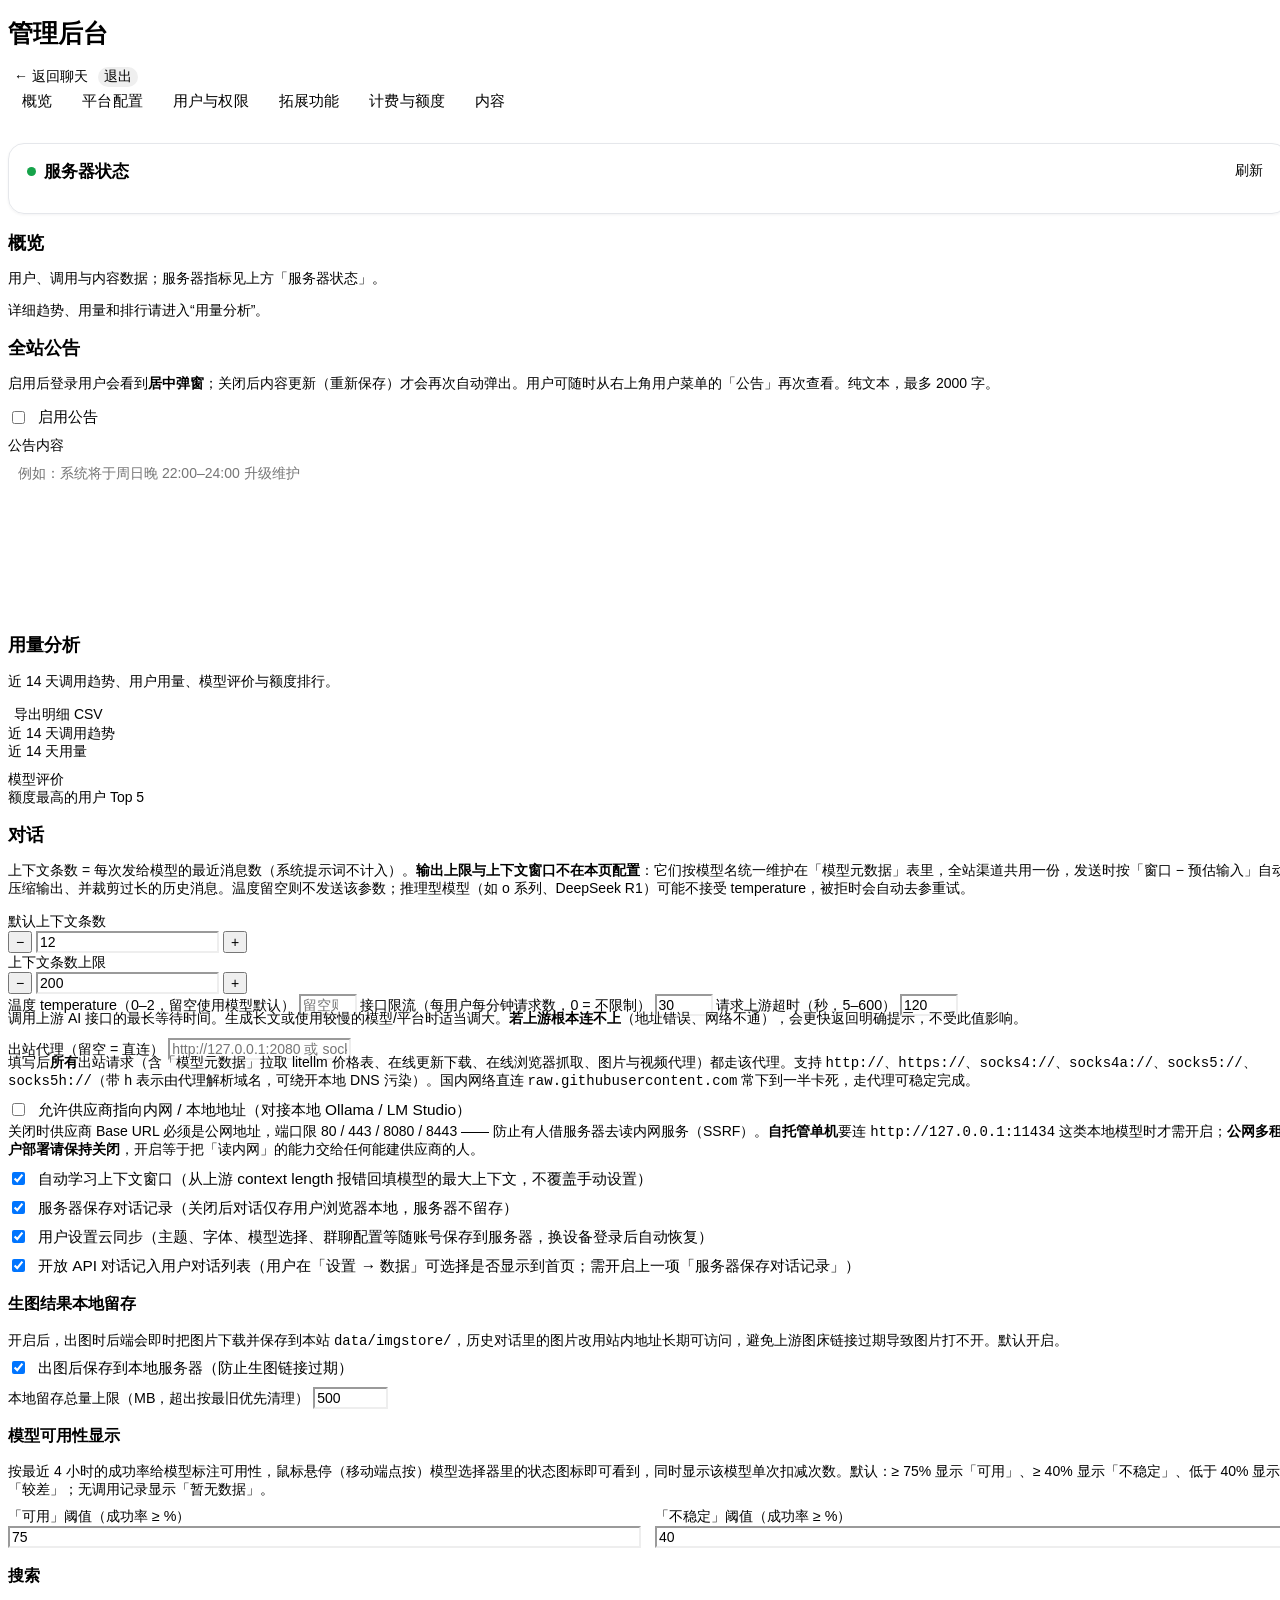
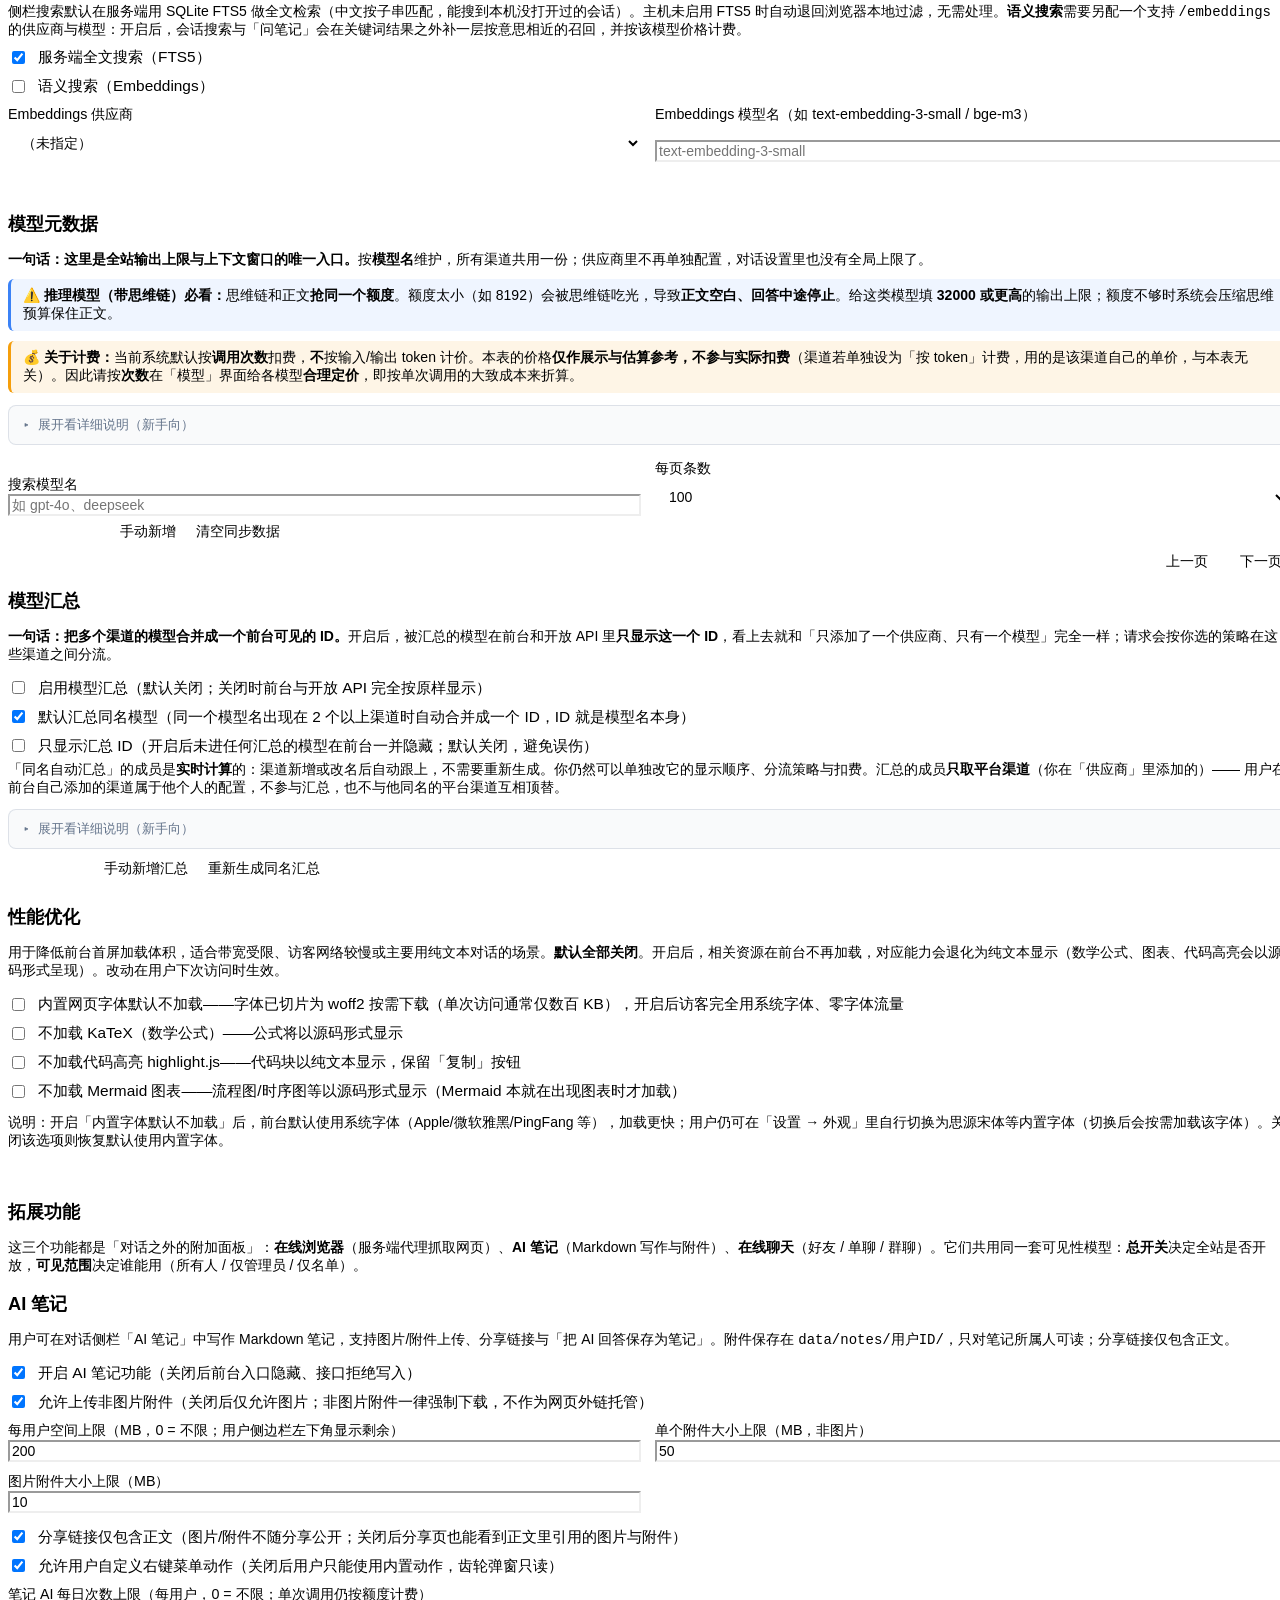
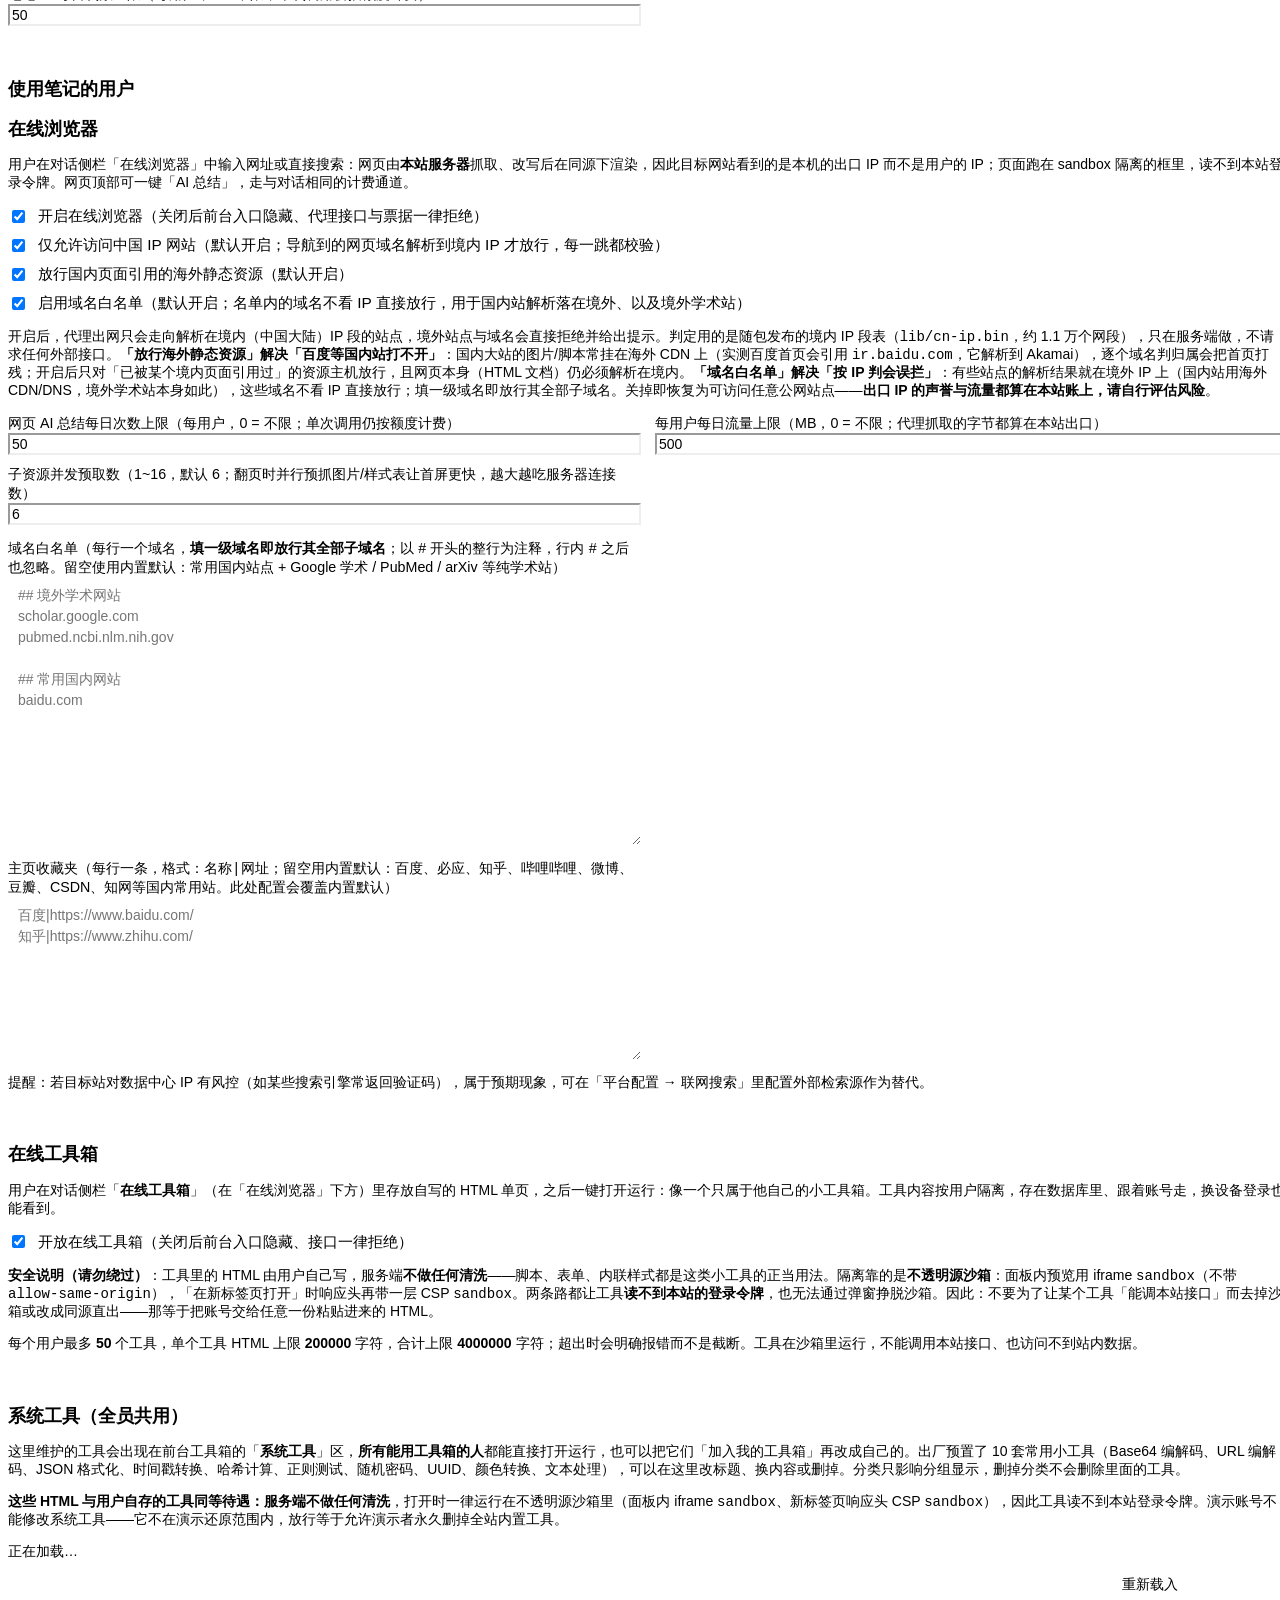
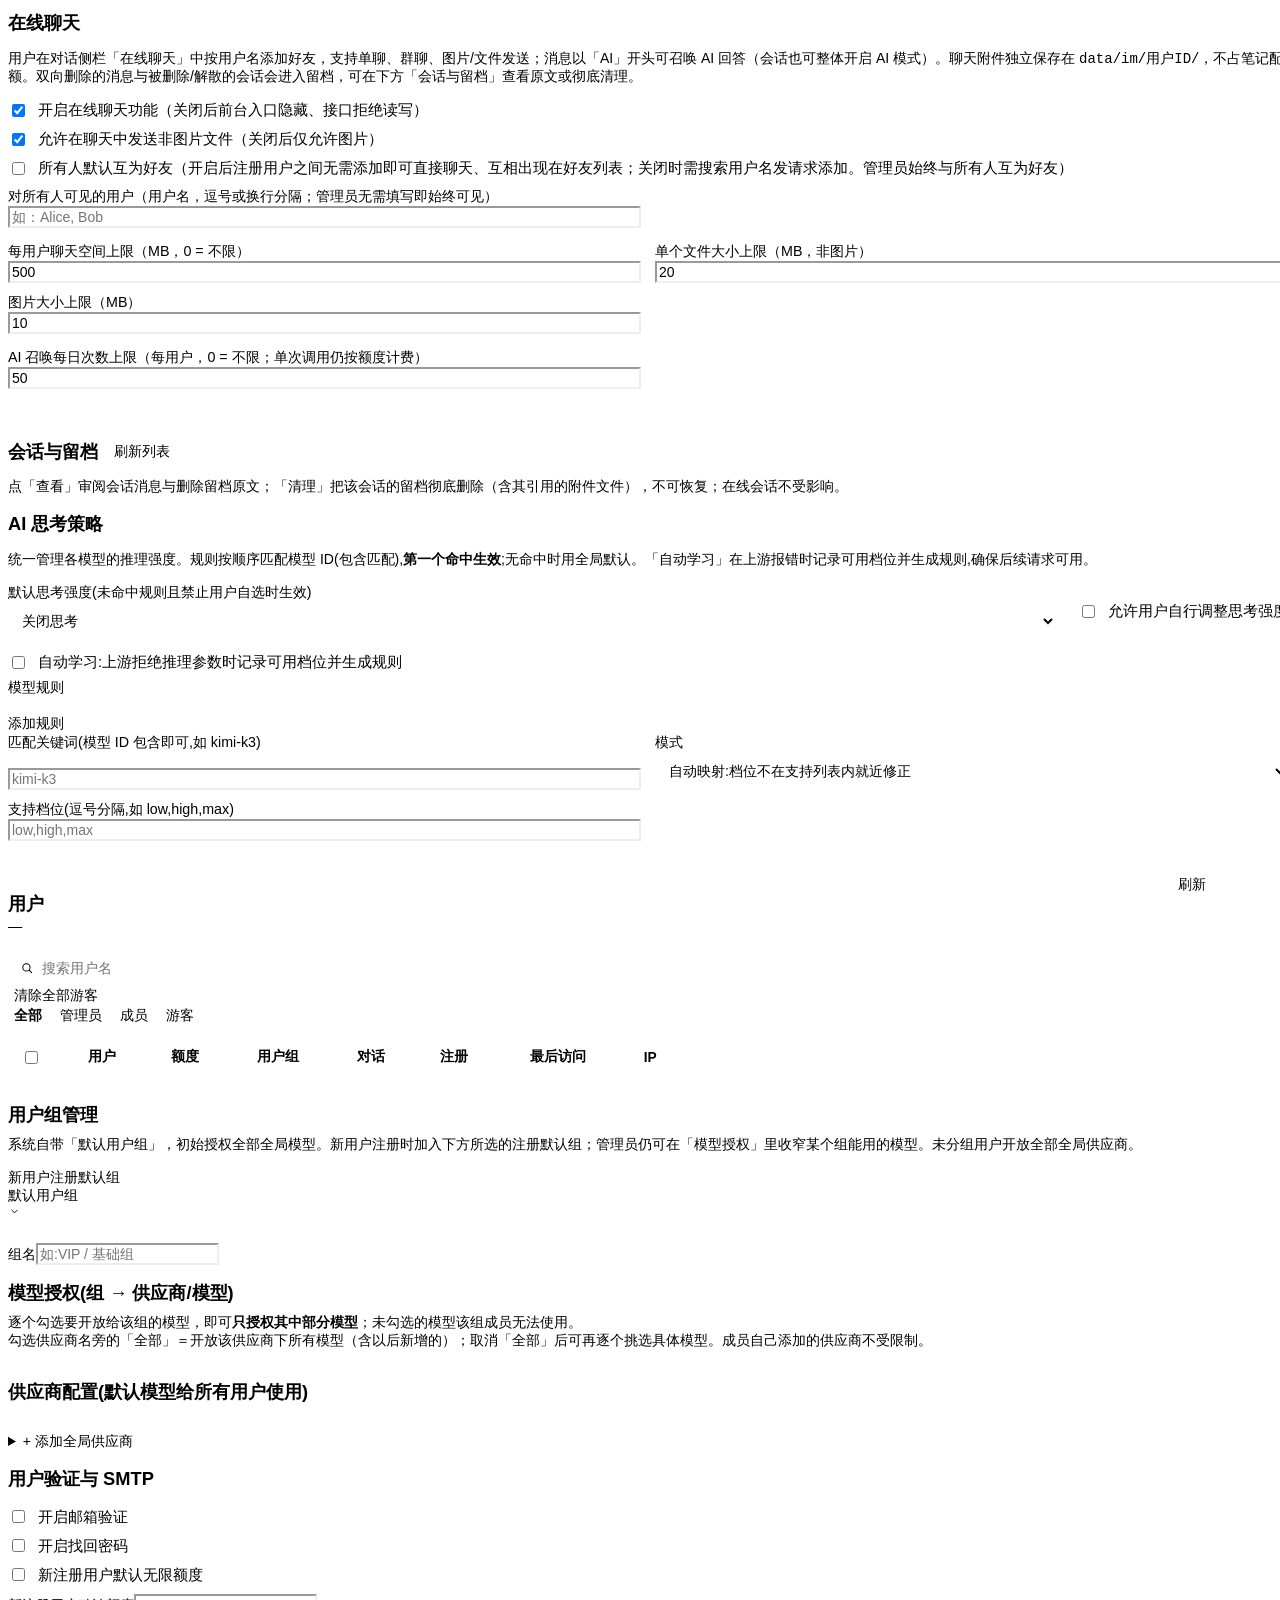
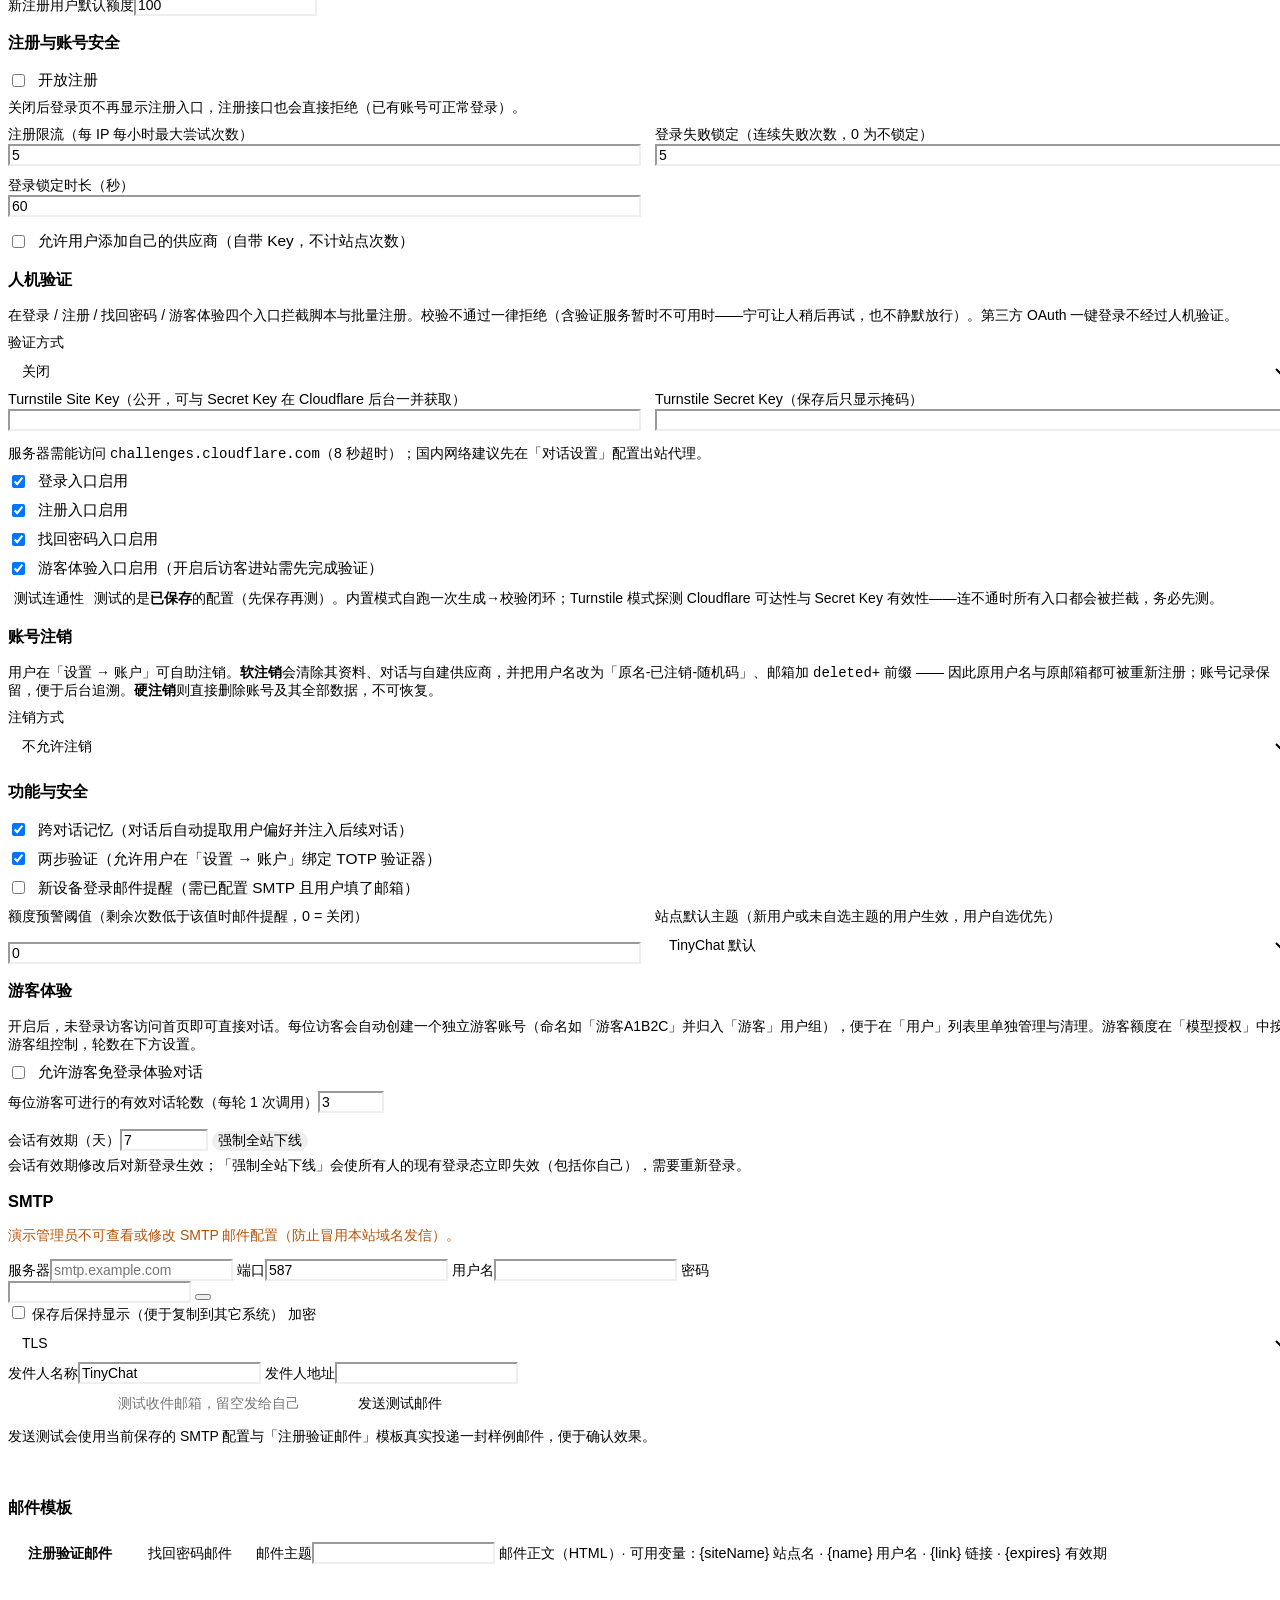
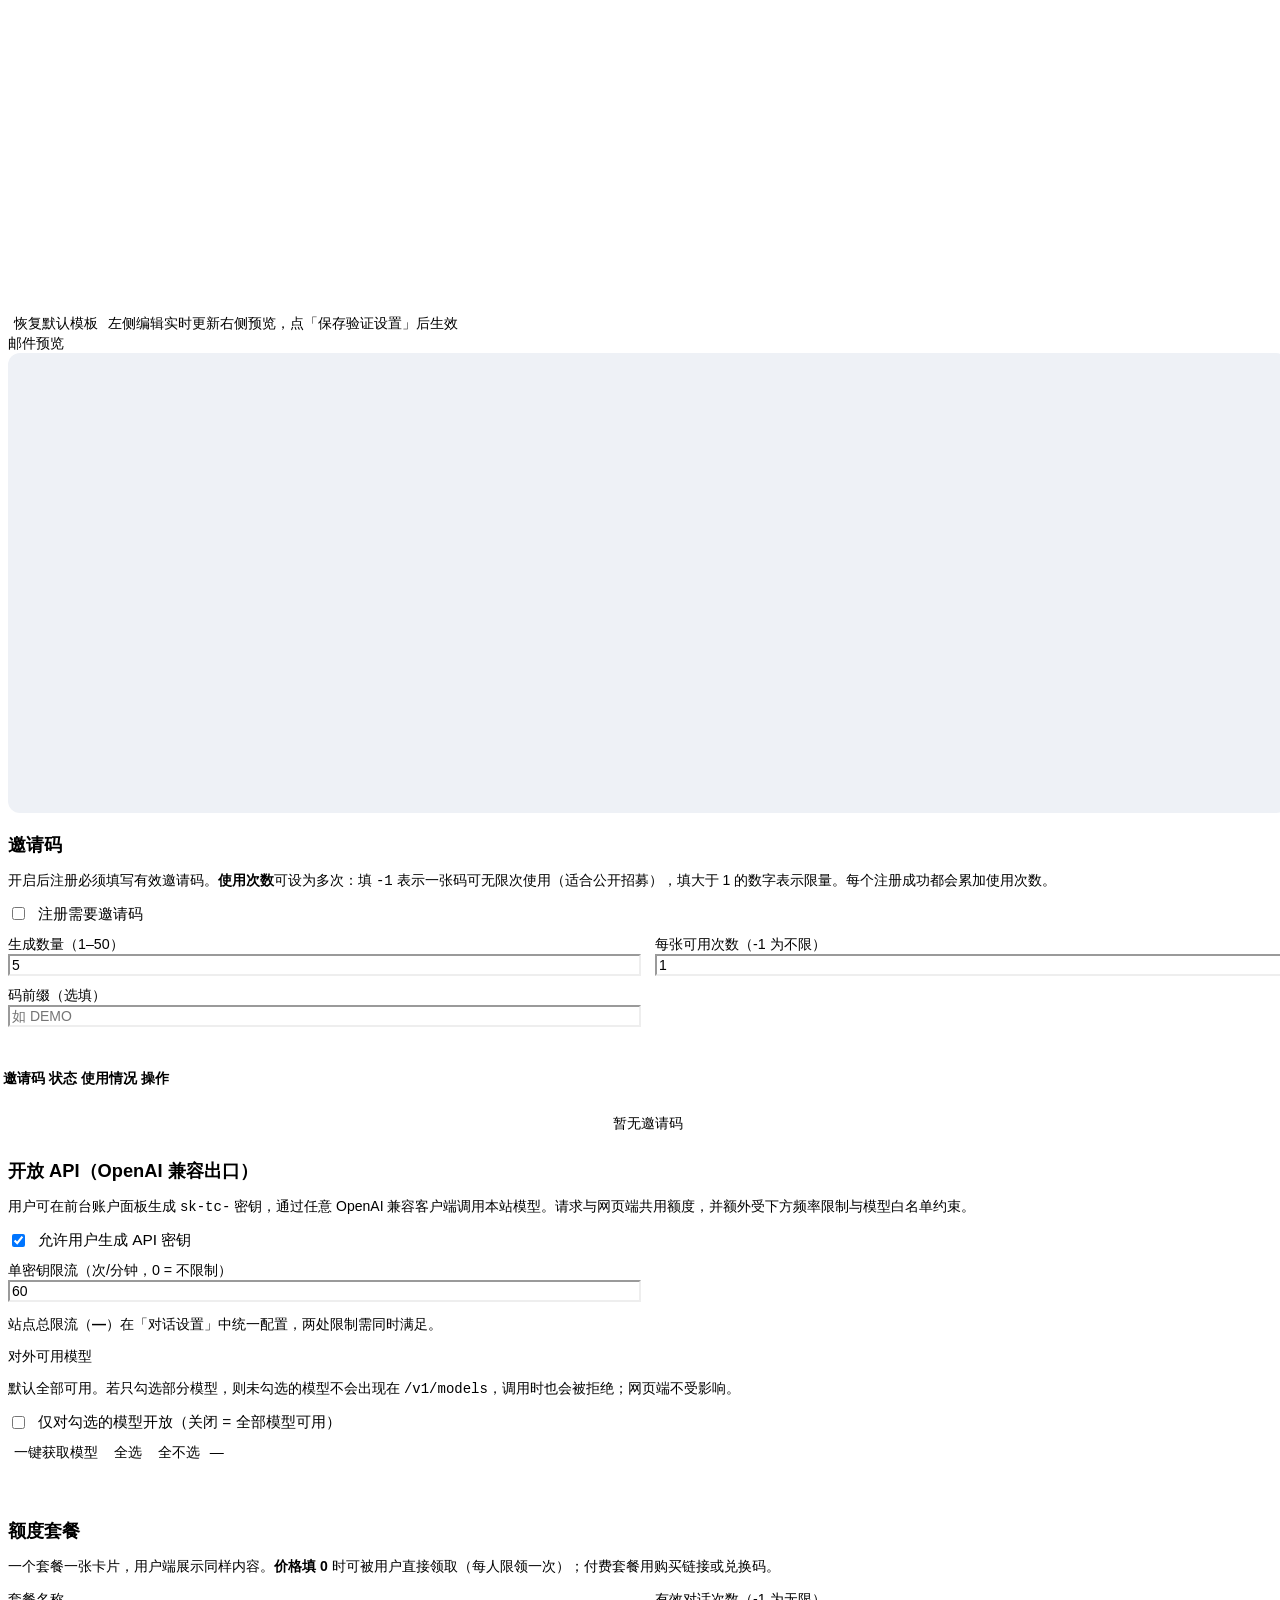
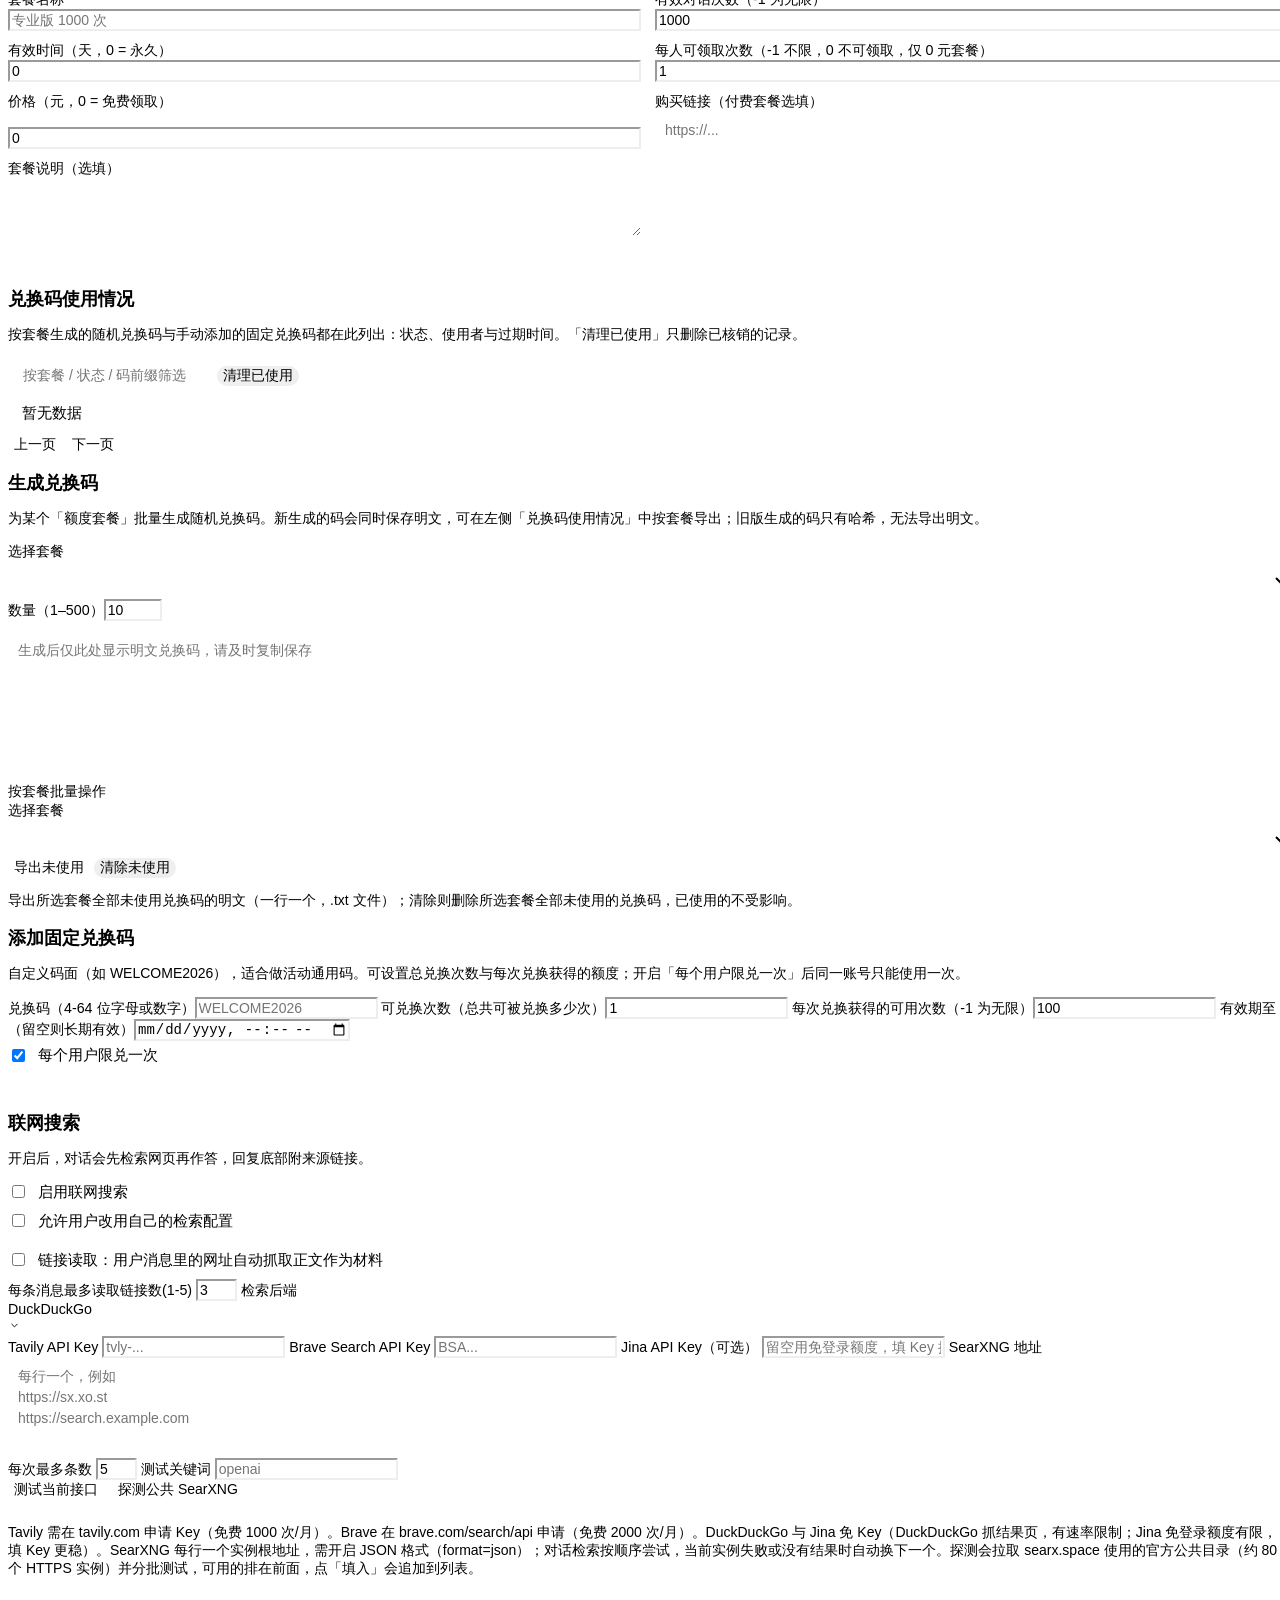
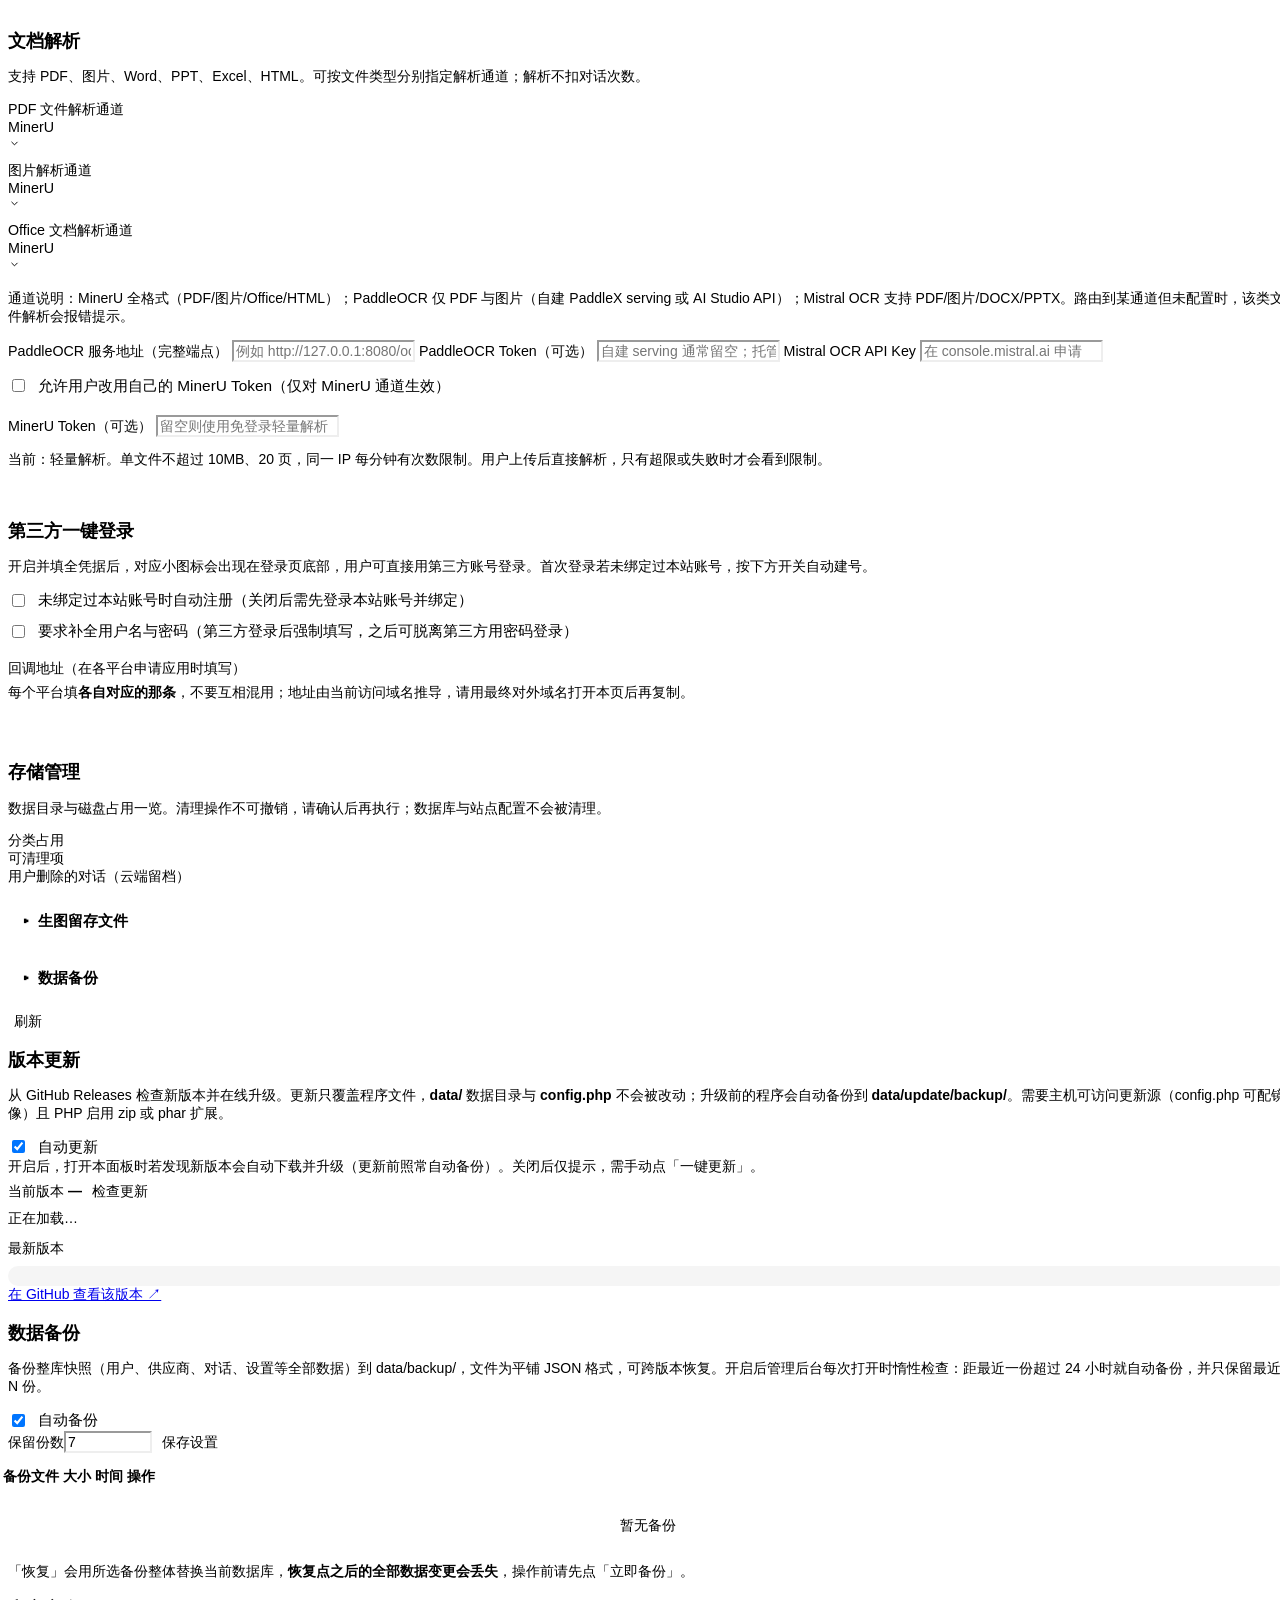
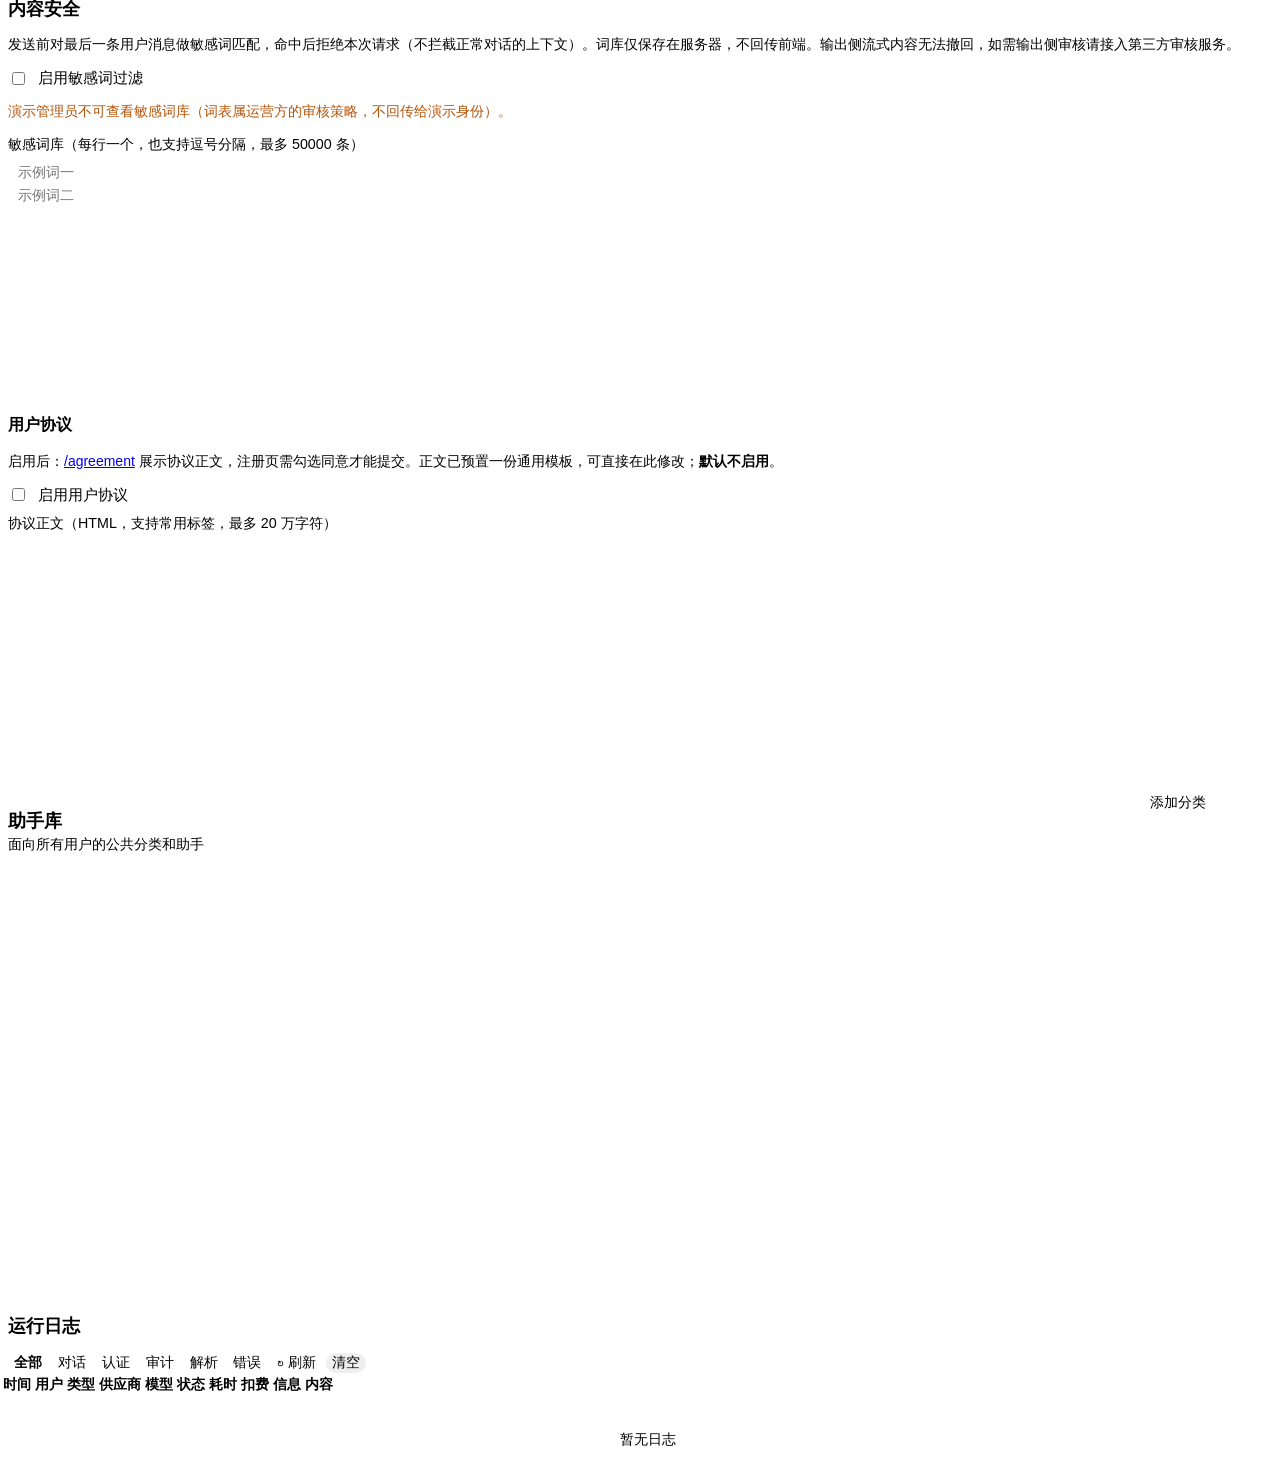
==== commit a2501803: "TinyChat v2.2.0 代码块预览 + Function calling + 服务端搜索 + 登录设备 + 双链 - 代码块实时预览:HTML/SVG 代码块表头新增「预览」,srcdoc +" ====
--- a/admin.html
+++ b/admin.html
@@ -9,16 +9,16 @@
 <meta name="robots" content="noindex,nofollow">
 <link rel="icon" type="image/svg+xml" href="./logo-icon.svg">
 <link rel="apple-touch-icon" href="./static/logo/app-icon-192.png">
-<link rel="stylesheet" href="./static/css/style.min.css?v=2.1.1">
-<link rel="stylesheet" href="./vendor/highlight/github.min.css?v=2.1.1" id="hljs-theme">
-<link rel="stylesheet" href="./vendor/katex/katex.min.css?v=2.1.1">
-<link rel="stylesheet" href="./static/css/enhanced.min.css?v=2.1.1">
-<link rel="stylesheet" href="./static/css/refine.min.css?v=2.1.1">
-<link rel="stylesheet" href="./static/css/redesign.min.css?v=2.1.1">
-<link rel="stylesheet" href="./static/css/polish.min.css?v=2.1.1">
-<link rel="stylesheet" href="./static/css/markdown.min.css?v=2.1.1">
-<link rel="stylesheet" href="./static/css/chrome.min.css?v=2.1.1">
-<script src="./static/js/theme-boot.min.js?v=2.1.1"></script>
+<link rel="stylesheet" href="./static/css/style.min.css?v=2.2.0">
+<link rel="stylesheet" href="./vendor/highlight/github.min.css?v=2.2.0" id="hljs-theme">
+<link rel="stylesheet" href="./vendor/katex/katex.min.css?v=2.2.0">
+<link rel="stylesheet" href="./static/css/enhanced.min.css?v=2.2.0">
+<link rel="stylesheet" href="./static/css/refine.min.css?v=2.2.0">
+<link rel="stylesheet" href="./static/css/redesign.min.css?v=2.2.0">
+<link rel="stylesheet" href="./static/css/polish.min.css?v=2.2.0">
+<link rel="stylesheet" href="./static/css/markdown.min.css?v=2.2.0">
+<link rel="stylesheet" href="./static/css/chrome.min.css?v=2.2.0">
+<script src="./static/js/theme-boot.min.js?v=2.2.0"></script>
 </head>
 <body class="admin-body">
 <form id="admin-fields" autocomplete="off" style="display:contents">
@@ -148,6 +148,18 @@
       <div class="pkg-form-grid">
         <label class="field"><span>「可用」阈值（成功率 ≥ %）</span><input id="chat-health-ok" type="number" min="1" max="100" step="1" value="75"></label>
         <label class="field"><span>「不稳定」阈值（成功率 ≥ %）</span><input id="chat-health-warn" type="number" min="0" max="99" step="1" value="40"></label>
+      </div>
+      <h3>搜索</h3>
+      <p class="muted small" style="margin:0 0 8px">侧栏搜索默认在服务端用 SQLite FTS5 做全文检索（中文按子串匹配，能搜到本机没打开过的会话）。主机未启用 FTS5 时自动退回浏览器本地过滤，无需处理。<b>语义搜索</b>需要另配一个支持 <code>/embeddings</code> 的供应商与模型：开启后，会话搜索与「问笔记」会在关键词结果之外补一层按意思相近的召回，并按该模型价格计费。</p>
+      <label class="user-form-admin"><span class="switch"><input type="checkbox" id="chat-search-enabled" checked><span class="slider"></span></span><span>服务端全文搜索（FTS5）</span></label>
+      <label class="user-form-admin"><span class="switch"><input type="checkbox" id="semantic-enabled"><span class="slider"></span></span><span>语义搜索（Embeddings）</span></label>
+      <div class="pkg-form-grid">
+        <label class="field"><span>Embeddings 供应商</span>
+          <select id="semantic-provider"><option value="">（未指定）</option></select>
+        </label>
+        <label class="field"><span>Embeddings 模型名（如 text-embedding-3-small / bge-m3）</span>
+          <input id="semantic-model" maxlength="120" autocomplete="off" placeholder="text-embedding-3-small">
+        </label>
       </div>
       <button class="btn primary" id="chat-limits-save" type="button">保存对话设置</button>
     </div>
@@ -718,6 +730,28 @@
         <label class="field"><span>登录锁定时长（秒）</span><input id="login-lock-sec" type="number" min="0" max="3600" value="60"></label>
       </div>
       <label class="user-form-admin" style="margin-top:8px"><span class="switch"><input type="checkbox" id="user-providers-allowed"><span class="slider"></span></span><span>允许用户添加自己的供应商（自带 Key，不计站点次数）</span></label>
+      <h3>人机验证</h3>
+      <p class="muted small" style="margin:0 0 8px">在登录 / 注册 / 找回密码 / 游客体验四个入口拦截脚本与批量注册。校验不通过一律拒绝（含验证服务暂时不可用时——宁可让人稍后再试，也不静默放行）。第三方 OAuth 一键登录不经过人机验证。</p>
+      <label class="field"><span>验证方式</span>
+        <select id="captcha-provider">
+          <option value="none">关闭</option>
+          <option value="builtin">内置图形验证码（零配置，纯 PHP 生成）</option>
+          <option value="turnstile">Cloudflare Turnstile</option>
+        </select>
+      </label>
+      <div class="pkg-form-grid">
+        <label class="field hidden" id="captcha-sitekey-row"><span>Turnstile Site Key（公开，可与 Secret Key 在 Cloudflare 后台一并获取）</span><input id="captcha-site-key" autocomplete="off" maxlength="200"></label>
+        <label class="field hidden" id="captcha-secretkey-row"><span>Turnstile Secret Key（保存后只显示掩码）</span><input id="captcha-secret-key" type="password" autocomplete="off" maxlength="200"></label>
+      </div>
+      <p class="muted small hidden" id="captcha-turnstile-note" style="margin:0 0 8px">服务器需能访问 <code>challenges.cloudflare.com</code>（8 秒超时）；国内网络建议先在「对话设置」配置出站代理。</p>
+      <label class="user-form-admin"><span class="switch"><input type="checkbox" id="captcha-on-login" checked><span class="slider"></span></span><span>登录入口启用</span></label>
+      <label class="user-form-admin"><span class="switch"><input type="checkbox" id="captcha-on-register" checked><span class="slider"></span></span><span>注册入口启用</span></label>
+      <label class="user-form-admin"><span class="switch"><input type="checkbox" id="captcha-on-reset" checked><span class="slider"></span></span><span>找回密码入口启用</span></label>
+      <label class="user-form-admin"><span class="switch"><input type="checkbox" id="captcha-on-guest" checked><span class="slider"></span></span><span>游客体验入口启用（开启后访客进站需先完成验证）</span></label>
+      <div class="row-between" style="gap:8px;flex-wrap:wrap;margin-top:10px">
+        <button class="btn" id="captcha-test-btn" type="button" style="white-space:nowrap">测试连通性</button>
+        <span class="muted small" style="flex:1;min-width:200px">测试的是<b>已保存</b>的配置（先保存再测）。内置模式自跑一次生成→校验闭环；Turnstile 模式探测 Cloudflare 可达性与 Secret Key 有效性——连不通时所有入口都会被拦截，务必先测。</span>
+      </div>
       <h3>账号注销</h3>
       <p class="muted small" style="margin:0 0 8px">用户在「设置 → 账户」可自助注销。<b>软注销</b>会清除其资料、对话与自建供应商，并把用户名改为「原名-已注销-随机码」、邮箱加 <code>deleted+</code> 前缀 —— 因此原用户名与原邮箱都可被重新注册；账号记录保留，便于后台追溯。<b>硬注销</b>则直接删除账号及其全部数据，不可恢复。</p>
       <label class="field"><span>注销方式</span>
@@ -1322,17 +1356,17 @@
   </div>
 </div>
 </form>
-<script defer src="./static/js/config.min.js?v=2.1.1"></script>
-<script defer src="./static/js/icons.min.js?v=2.1.1"></script>
-<script defer src="./vendor/markdown-it/markdown-it.min.js?v=2.1.1"></script>
-<script defer src="./vendor/markdown-it/markdown-it-footnote.min.js?v=2.1.1"></script>
-<script defer src="./vendor/markdown-it/markdown-it-emoji.min.js?v=2.1.1"></script>
-<script defer src="./vendor/dompurify/purify.min.js?v=2.1.1"></script>
-<script defer src="./vendor/katex/katex.min.js?v=2.1.1"></script>
-<script defer src="./vendor/highlight/highlight.min.js?v=2.1.1"></script>
-<script defer src="./static/js/ui.min.js?v=2.1.1"></script>
-<script defer src="./static/js/components.min.js?v=2.1.1"></script>
-<script defer src="./static/js/renderer.min.js?v=2.1.1"></script>
-<script defer src="./static/js/admin.min.js?v=2.1.1"></script>
+<script defer src="./static/js/config.min.js?v=2.2.0"></script>
+<script defer src="./static/js/icons.min.js?v=2.2.0"></script>
+<script defer src="./vendor/markdown-it/markdown-it.min.js?v=2.2.0"></script>
+<script defer src="./vendor/markdown-it/markdown-it-footnote.min.js?v=2.2.0"></script>
+<script defer src="./vendor/markdown-it/markdown-it-emoji.min.js?v=2.2.0"></script>
+<script defer src="./vendor/dompurify/purify.min.js?v=2.2.0"></script>
+<script defer src="./vendor/katex/katex.min.js?v=2.2.0"></script>
+<script defer src="./vendor/highlight/highlight.min.js?v=2.2.0"></script>
+<script defer src="./static/js/ui.min.js?v=2.2.0"></script>
+<script defer src="./static/js/components.min.js?v=2.2.0"></script>
+<script defer src="./static/js/renderer.min.js?v=2.2.0"></script>
+<script defer src="./static/js/admin.min.js?v=2.2.0"></script>
 </body>
 </html>
--- a/static/css/chrome.min.css
+++ b/static/css/chrome.min.css
@@ -1 +1 @@
-.usage-ledger{display:flex;flex-direction:column;gap:8px;margin-top:10px}.usage-row{display:grid;grid-template-columns:minmax(72px,120px) minmax(96px,160px) 1fr;gap:8px 12px;align-items:baseline;font-size:.929rem}.usage-name{font-weight:600}.usage-models{min-width:0;overflow-wrap:anywhere}@media (max-width: 560px){.usage-row{grid-template-columns:auto 1fr;gap:2px 10px}.usage-models{grid-column:1 / -1;color:var(--text-tertiary)}}.usage-empty{margin:0;color:var(--danger);font-size:.929rem}.reply-fail{color:var(--danger);max-width:min(100%,560px);overflow-wrap:anywhere;white-space:normal}.topbar{display:none!important;height:0!important;padding:0!important;border:0!important}.hamburger-btn{display:none;position:fixed;top:max(10px,env(safe-area-inset-top));left:max(10px,env(safe-area-inset-left));z-index:80;width:36px;height:36px;border:none;border-radius:10px;background:color-mix(in srgb,var(--bg-surface) 86%,transparent);color:var(--text-secondary);box-shadow:none}.hamburger-btn:hover{background:var(--bg-hover);color:var(--text)}@media (max-width: 768px){.hamburger-btn{display:inline-flex}.messages{padding-top:52px}.empty-state{padding-top:max(8vh,64px);padding-bottom:24px}.guest-bar{left:auto;right:10px;transform:none;max-width:calc(100vw - 60px)}}.sidebar-float-btn{top:12px;left:12px;width:32px;height:32px;border:none;border-radius:8px;background:transparent;box-shadow:none;color:var(--text-secondary)}.sidebar-float-btn:hover{background:var(--bg-hover);color:var(--text);box-shadow:none;transform:none}.sidebar-brand{display:flex;align-items:center;justify-content:flex-start;gap:2px;padding:16px 10px 10px}.sidebar-brand .brand-logo{order:0;flex:0 0 auto;width:auto;max-width:132px;max-height:28px;height:28px;margin-right:auto;object-fit:contain;object-position:left center}.theme-toggle-btn{order:1}.sidebar-collapse-btn{order:2}.sidebar-collapse-btn,.theme-toggle-btn{flex-shrink:0;width:28px;height:28px;margin:0;border:none;border-radius:7px;background:transparent;color:var(--text-tertiary);box-shadow:none}.sidebar-collapse-btn:hover,.theme-toggle-btn:hover{background:var(--bg-hover);color:var(--text)}.sidebar-header{padding:2px 10px 8px}.new-chat-btn{height:36px;padding:0 12px;justify-content:center;border:none;border-radius:9px;background:var(--brand-soft);color:var(--brand);font-size:.964rem;font-weight:600;box-shadow:none;transform:none}.new-chat-btn:hover{background:var(--brand-soft-strong);color:var(--brand);box-shadow:none;transform:none}.new-chat-btn:active{transform:none;background:var(--brand-soft-strong)}.new-chat-btn svg{color:currentColor}.sidebar-model-wrap{padding:0 10px 10px}.sidebar-model-wrap .model-picker{height:32px;padding:0 8px;border:none;border-radius:8px;background:transparent;box-shadow:none;backdrop-filter:none;-webkit-backdrop-filter:none}.sidebar-model-wrap .model-picker:hover{background:var(--bg-hover);border:none;box-shadow:none}.sidebar-model-wrap .model-name{font-size:.893rem;font-weight:500;color:var(--text-secondary);flex:1;min-width:0;max-width:none}.sidebar-model-wrap .model-icon{color:var(--text-tertiary)}.model-health,.model-pin-mark{display:inline-flex;align-items:center;flex-shrink:0}.model-health{margin-left:auto;color:var(--text-tertiary)}.model-health.ok{color:#16a34a}.model-health.bad{color:#dc2626}.model-health.idle{color:#6b7280}[data-theme=dark] .model-health.ok{color:#4ade80}[data-theme=dark] .model-health.bad{color:#f87171}[data-theme=dark] .model-health.idle{color:#9ca3af}.model-health .oc-icon{width:14px;height:14px}.model-pin-mark{margin-left:4px;color:var(--brand)}.model-pin-mark.solo{margin-left:auto}.model-pin-mark .oc-icon{width:14px;height:14px}.model-picker.is-pinned .model-name{color:var(--text)}.oc-menu-item{justify-content:flex-start}.oc-menu-item .item-label{flex:1;min-width:0}.oc-menu-item .check{margin-left:2px}.oc-menu-pin{border:none;background:transparent;color:var(--text-tertiary);width:28px;height:28px;border-radius:8px;display:inline-flex;align-items:center;justify-content:center;cursor:pointer;flex-shrink:0;padding:0;margin-left:0}.oc-menu-health{display:inline-flex;align-items:center;justify-content:center;width:16px;height:16px;margin-left:4px;flex-shrink:0;color:var(--text-tertiary)}.oc-menu-health.ok{color:#16a34a}.oc-menu-health.warn{color:#d97706}.oc-menu-health.bad{color:#dc2626}.oc-menu-health.idle{color:#6b7280}[data-theme=dark] .oc-menu-health.ok{color:#4ade80}[data-theme=dark] .oc-menu-health.bad{color:#f87171}[data-theme=dark] .oc-menu-health.idle{color:#9ca3af}.oc-menu-health .oc-icon{width:14px;height:14px}.oc-menu-pin .oc-icon{width:15px;height:15px}.oc-menu-pin:hover{background:var(--bg-active);color:var(--text)}.oc-menu-pin.active{color:var(--brand)}.oc-menu-pin.active .oc-icon{stroke-width:2}.chat-list{padding:0 0 8px;gap:1px}.chat-search{height:32px;margin:0 10px 8px;padding:0 10px;border:none;border-radius:8px;background:var(--bg-hover);box-shadow:none}.chat-search:focus-within{background:var(--bg-active);border:none;box-shadow:0 0 0 3px var(--ring-brand)}.chat-search input:focus,.chat-search input:focus-visible{outline:none}.chat-search input{font-size:.893rem}.chat-search svg{color:var(--text-tertiary)}.chat-search input::selection,.oc-menu-search::selection{background:var(--bg-active);color:var(--text)}.chat-group{padding:12px 14px 4px;font-size:.786rem;font-weight:500;letter-spacing:.02em;color:var(--text-tertiary);border-radius:0}.chat-group-count{background:transparent;padding:0;font-weight:500}.chat-item-wrap{padding:0;width:auto}.chat-item{height:34px;padding:0 8px;border-radius:8px;font-size:.929rem;font-weight:450}.chat-item.active{background:var(--bg-hover);color:var(--text);font-weight:550}.chat-item.active:before{display:none}.chat-item.active .chat-icon{color:var(--text-secondary)}.sidebar-footer{padding:4px 6px 6px;border-top:1px solid color-mix(in srgb,var(--hairline) 70%,transparent);margin-top:0;min-width:0}.sidebar>*{min-width:0}.account-chip{padding:3px 8px;border-radius:8px;background:transparent}.account-chip:hover{background:var(--bg-hover)}.sidebar-footer .avatar{width:24px;height:24px;font-size:.714rem;box-shadow:none}.user-name{font-size:.929rem;font-weight:550}.quota{font-size:.786rem}.account-chip{min-width:0;display:flex;align-items:center;gap:8px}.account-chip .user-meta{display:flex;flex-direction:column;flex:1 1 0;min-width:0;overflow:hidden}.account-chip .user-meta>*{min-width:0;max-width:100%;overflow:hidden;text-overflow:ellipsis;white-space:nowrap;display:block}.account-chip .account-chevron,.account-chip .avatar{flex:0 0 auto}:root{--sidebar-pad: 10px;--sidebar-row-pad: 8px;--sidebar-icon-col: 24px;--sidebar-gap: 8px;--msg-scale: 1}html[data-oc-theme] .sidebar .sidebar-header,html[data-oc-theme] .sidebar .sidebar-model-wrap,html[data-oc-theme] .sidebar .sidebar-footer,html[data-oc-theme] .sidebar .chat-list{padding-left:var(--sidebar-pad);padding-right:var(--sidebar-pad)}html[data-oc-theme] .sidebar .chat-search{margin-left:0;margin-right:0;display:flex;align-items:center}html[data-oc-theme] .sidebar .chat-item-wrap{padding-left:0;padding-right:0}html[data-oc-theme] .sidebar .new-chat-btn,html[data-oc-theme] .sidebar .assistant-lib-btn,html[data-oc-theme] .sidebar .model-picker,html[data-oc-theme] .sidebar .chat-search,html[data-oc-theme] .sidebar .chat-item,html[data-oc-theme] .sidebar .chat-group,html[data-oc-theme] .sidebar .account-chip{padding-left:var(--sidebar-row-pad);padding-right:var(--sidebar-row-pad);gap:var(--sidebar-gap)}html[data-oc-theme] .sidebar .new-chat-btn{justify-content:flex-start}html[data-oc-theme] .sidebar .new-chat-btn>svg,html[data-oc-theme] .sidebar .model-icon,html[data-oc-theme] .sidebar .chat-search>svg,html[data-oc-theme] .sidebar .chat-icon,html[data-oc-theme] .sidebar .chat-group-chev,html[data-oc-theme] .sidebar .avatar{flex:0 0 var(--sidebar-icon-col);width:var(--sidebar-icon-col);min-width:var(--sidebar-icon-col);display:inline-flex;align-items:center;justify-content:center}html[data-oc-theme] .sidebar .chat-search input{padding-left:0}html[data-oc-theme] .sidebar .sidebar-model-wrap{display:flex;flex-direction:column;gap:2px}html[data-oc-theme] .sidebar .sidebar-model-wrap>*{margin-bottom:0}.msg.user .msg-content{border:none;border-radius:14px 14px 4px;box-shadow:none}.msg .msg-avatar{border:none;box-shadow:none}.chat-area{padding-bottom:132px}.composer-area{position:absolute;left:0;right:0;bottom:0;z-index:24;padding:24px 0 8px;border-top:none;background:linear-gradient(180deg,transparent 0%,color-mix(in srgb,var(--bg-app) 28%,transparent) 36%,color-mix(in srgb,var(--bg-app) 62%,transparent) 100%);pointer-events:none}.composer-area>*{pointer-events:auto}.composer{align-items:center;min-height:60px;background:color-mix(in srgb,var(--bg-surface) 58%,transparent);border:1px solid color-mix(in srgb,var(--hairline-strong) 70%,transparent);border-radius:26px;box-shadow:none;padding:8px 8px 8px 12px;backdrop-filter:blur(18px) saturate(1.2);-webkit-backdrop-filter:blur(18px) saturate(1.2)}.composer:focus-within{border-color:color-mix(in srgb,var(--brand) 42%,var(--hairline));box-shadow:0 0 0 4px var(--ring-brand);background:color-mix(in srgb,var(--bg-surface) 74%,transparent)}@media (max-width: 768px){.chat-area{padding-bottom:110px}.composer-area{padding:20px 12px 8px}.scroll-bottom-btn{bottom:108px}.composer-hint-keys{display:none}}.composer textarea{padding:10px 6px;background:transparent}.composer-at{flex-shrink:0;align-self:center;max-width:none;margin:0 2px 0 0;padding:0;border:0;background:transparent;color:var(--brand);font:inherit;font-size:var(--fs, 14px);font-weight:650;line-height:1.5;letter-spacing:.01em;white-space:nowrap;cursor:pointer}.composer-at:hover{color:var(--brand-hover, var(--brand))}.composer-at:focus-visible{outline:none;box-shadow:0 0 0 3px var(--ring-brand);border-radius:6px}.composer-wrap{position:relative}.composer-hint{margin:4px 0 0;font-size:.786rem!important;line-height:1.35;letter-spacing:0;opacity:.72}.mention-pop{position:absolute;left:10px;right:10px;bottom:calc(100% + 10px);z-index:40;max-height:min(360px,52vh);overflow:auto;padding:6px;border:1px solid color-mix(in srgb,var(--hairline-strong, var(--hairline)) 72%,var(--brand) 28%);border-radius:16px;background:color-mix(in srgb,var(--bg-surface) 88%,transparent);backdrop-filter:blur(18px) saturate(1.2);-webkit-backdrop-filter:blur(18px) saturate(1.2);box-shadow:0 18px 40px #0f172a1f,0 2px color-mix(in srgb,var(--brand) 18%,transparent) inset}[data-theme=dark] .mention-pop{background:color-mix(in srgb,var(--bg-surface) 82%,#000 18%);box-shadow:0 18px 44px #00000075,0 1px #ffffff0a inset}.mention-head{display:flex;align-items:center;justify-content:space-between;gap:10px;padding:8px 10px 6px;color:var(--text-tertiary)}.mention-head b{font-weight:650;color:var(--text-secondary)}.mention-head span{opacity:.78}.mention-item{display:flex;align-items:center;gap:10px;width:100%;padding:8px 10px;border:0;border-radius:11px;background:transparent;color:inherit;text-align:left;cursor:pointer}.mention-item:hover{background:color-mix(in srgb,var(--bg-hover) 80%,var(--brand-soft))}.mention-item.active{background:var(--brand-soft);box-shadow:inset 3px 0 0 var(--brand)}.mention-ico{width:30px;height:30px;border-radius:9px;display:inline-flex;align-items:center;justify-content:center;flex-shrink:0;background:color-mix(in srgb,var(--bg-hover) 72%,var(--brand-soft));font-size:1.071rem;line-height:1}.mention-item.active .mention-ico{background:color-mix(in srgb,var(--brand) 18%,var(--bg-surface))}.mention-text{min-width:0;display:flex;flex-direction:column;gap:2px}.mention-name{font-size:.964rem;font-weight:650;color:var(--text)}.mention-desc{font-size:.857rem;color:var(--text-tertiary);overflow:hidden;text-overflow:ellipsis;white-space:nowrap}.mention-empty{padding:18px 10px;text-align:center;color:var(--text-tertiary);font-size:.893rem}.scroll-bottom-btn{border:1px solid var(--hairline);background:color-mix(in srgb,var(--bg-surface) 78%,transparent);backdrop-filter:blur(12px);-webkit-backdrop-filter:blur(12px);box-shadow:none;bottom:118px}.scroll-bottom-btn:hover{box-shadow:none}.empty-logo{border:none;box-shadow:none;background:transparent}.empty-state:hover .empty-logo{transform:none;box-shadow:none}.empty-state{justify-content:center;padding-top:8vh;padding-bottom:28px}.empty-state h2{letter-spacing:-.02em;font-weight:620}.empty-state p.muted{margin-top:8px;max-width:28em;line-height:1.55}.empty-suggests{display:grid;grid-template-columns:repeat(3,minmax(0,1fr));justify-content:stretch;margin-top:22px;max-width:720px;gap:8px}@media (max-width: 768px){.empty-suggests,.empty-lead{display:none}}.empty-suggest{display:flex;align-items:center;justify-content:center;width:auto;background:transparent;border:none;border-radius:12px;box-shadow:none;padding:10px 12px;text-align:center}.empty-suggest:hover{background:var(--bg-hover);border:none;box-shadow:none;transform:none}.empty-suggest:active{transform:none;background:var(--bg-active)}.empty-suggest .es-icon{width:28px;height:28px;border-radius:8px;background:transparent}.empty-suggest:hover .es-icon{background:transparent;transform:none}.empty-suggest .es-text{padding-top:0}.empty-suggest .es-desc{display:none}.file-card,.attach-img-preview{box-shadow:none;border-radius:10px}.file-card.is-parsing{max-width:260px}.file-card .fc-info{flex:1 1 auto;min-width:0;max-width:100%;overflow:hidden}.file-card .fc-name{display:block;min-width:0;max-width:100%;overflow:hidden;text-overflow:ellipsis;white-space:nowrap}.file-card .fc-progress{display:block;height:3px;margin-top:6px;border-radius:99px;background:color-mix(in srgb,var(--brand) 16%,var(--hairline));overflow:hidden}.file-card .fc-progress>span{display:block;height:100%;border-radius:inherit;background:var(--brand);transition:width .35s ease}.own-tool{margin:0 0 12px;padding:4px 2px 2px}.own-tool .field{margin-bottom:10px}.own-tool select,.own-tool input,.own-tool textarea{width:100%;border:none;border-radius:10px;background:var(--bg-hover);color:var(--text);padding:9px 12px;font:inherit}#pref-tools-actions{margin:4px 0 16px;align-items:center;gap:10px}#settings-modal .modal.modal-lg{width:min(860px,94vw)}#settings-modal .settings-shell{display:grid;grid-template-columns:148px minmax(0,1fr);min-height:460px}#settings-modal .settings-tabs{display:flex;flex-direction:column;align-items:stretch;gap:4px;margin:0;padding:8px;border-bottom:none;border-right:1px solid var(--hairline)}#settings-modal .settings-tab{width:100%;border-radius:10px;text-align:left;padding:9px 12px}#settings-modal .modal-body{min-width:0;max-height:min(68vh,620px)}@media (max-width: 720px){#settings-modal .settings-shell{grid-template-columns:1fr;min-height:0}#settings-modal .settings-tabs{flex-direction:row;overflow-x:auto;border-right:none;border-bottom:1px solid var(--hairline)}#settings-modal .settings-tab{width:auto;white-space:nowrap}}.stat-card,.admin-card{border-radius:12px;box-shadow:none}.stat-card:hover{box-shadow:none;transform:none}.composer-left,.composer-right{display:flex;align-items:center;flex-shrink:0;gap:4px}.composer-left{position:relative}.composer-more{position:relative;display:inline-flex;align-items:center;justify-content:center;width:46px;height:46px;padding:0;border:none;border-radius:999px;background:transparent;color:var(--text-secondary);cursor:pointer;flex-shrink:0}.composer-more:hover,.composer-more[aria-expanded=true]{background:var(--bg-hover);color:var(--text)}.composer-more.flag-on:after{content:"";position:absolute;top:6px;right:6px;width:7px;height:7px;border-radius:50%;background:var(--brand)}.composer-tools{display:none;position:absolute;left:0;bottom:calc(100% + 8px);z-index:46;min-width:260px;padding:4px;border:1px solid var(--hairline);border-radius:12px;background:var(--bg-surface);box-shadow:0 8px 24px #0000001a}.composer-tools:not(.hidden){display:flex;flex-direction:column}.composer-tool{display:flex;align-items:center;justify-content:space-between;gap:16px;width:100%;padding:9px 12px;border:none;border-radius:8px;background:transparent;color:var(--text);font:inherit;font-size:1rem;cursor:pointer;text-align:left}.composer-tool:hover{background:var(--bg-hover)}.composer-tool-val{color:var(--text-tertiary);font-size:.929rem}.composer-tool-media{gap:8px;padding:4px 6px 4px 12px;cursor:default}.composer-tool-media:hover{background:transparent}.composer-tool-main{display:flex;align-items:center;flex:1;min-width:0;padding:5px 6px;border:none;border-radius:8px;background:transparent;color:var(--text);font:inherit;font-size:1rem;cursor:pointer;text-align:left}.composer-tool-main:hover{background:var(--bg-hover)}.composer-media-pick{flex-shrink:0;min-width:96px;max-width:148px}.composer-media-pick .sb-label{font-size:.929rem;color:var(--text-tertiary)}.composer-tool-group{display:flex;flex-direction:column;gap:6px;padding:8px 10px}.composer-tool-choices{display:flex;gap:4px}.composer-tool-choices button{flex:1;min-width:0;padding:6px 0;border:none;border-radius:8px;background:var(--bg-hover);color:var(--text-secondary);font:inherit;font-size:.929rem;cursor:pointer}.composer-tool-choices button.active{background:var(--brand-soft);color:var(--brand);font-weight:650}.composer-left .attach-btn,.websearch-wrap,.effort-wrap{display:none!important}.effort-wrap{position:relative;flex-shrink:0}.effort-btn{height:36px;min-width:44px;padding:0 10px;border:none;border-radius:999px;background:transparent;color:var(--text-secondary);display:inline-flex;align-items:center;justify-content:center;gap:4px;cursor:pointer;font:inherit;font-weight:600}.effort-btn:hover{background:var(--bg-hover);color:var(--text)}.effort-btn.off{color:var(--text-tertiary)}.effort-btn .oc-icon{width:16px;height:16px}.modal-mask.hidden{display:none!important;pointer-events:none!important}.websearch-wrap{position:relative;flex-shrink:0}.websearch-btn{height:36px;width:36px;padding:0;border:none;border-radius:999px;background:transparent;color:var(--text-secondary);display:inline-flex;align-items:center;justify-content:center;cursor:pointer;flex-shrink:0}.websearch-btn:hover{background:var(--bg-hover);color:var(--text)}.websearch-btn.off{color:var(--text-tertiary)}.websearch-btn.on,.websearch-btn.auto{color:var(--brand);background:var(--brand-soft)}.websearch-btn .oc-icon{width:16px;height:16px}.websearch-pop{min-width:240px;white-space:nowrap}.effort-opt .effort-sub{display:block;margin-top:1px;font-size:.821rem;font-weight:450;color:var(--text-tertiary)}.effort-opt.active .effort-sub{color:color-mix(in srgb,var(--brand) 70%,var(--text-tertiary))}.effort-pop{position:absolute;right:0;left:auto;bottom:calc(100% + 8px);z-index:45;min-width:108px;padding:4px;border:1px solid var(--hairline);border-radius:12px;background:color-mix(in srgb,var(--bg-surface) 88%,transparent);backdrop-filter:blur(16px);-webkit-backdrop-filter:blur(16px);box-shadow:var(--shadow-md, 0 10px 24px rgba(15, 23, 42, .12))}.effort-opt{display:block;width:100%;border:0;background:transparent;color:var(--text-secondary);text-align:left;padding:7px 10px;border-radius:8px;cursor:pointer;font:inherit}.effort-opt:hover{background:var(--bg-hover);color:var(--text)}.effort-opt.active{background:var(--brand-soft);color:var(--brand);font-weight:650}.effort-pop.websearch-pop{min-width:240px;width:max-content}.effort-pop.websearch-pop .effort-opt{display:flex;align-items:baseline;justify-content:space-between;gap:16px;white-space:nowrap}.effort-pop.websearch-pop .effort-sub{display:inline;margin-top:0;white-space:nowrap}.reasoning-wrap,.live-reasoning{display:block;width:fit-content;max-width:100%;margin:0 0 12px;overflow:hidden;border:1px solid color-mix(in srgb,var(--brand) 16%,var(--hairline));border-radius:999px;background:color-mix(in srgb,var(--brand) 7%,var(--bg-surface));box-shadow:none}.reasoning-wrap.open,.live-reasoning.open{width:100%;border-radius:16px;background:color-mix(in srgb,var(--brand) 5%,var(--bg-surface))}.live-reasoning .reasoning-header,.reasoning-wrap .reasoning-header{gap:8px;min-height:36px;padding:6px 12px 6px 10px;background:transparent}.live-reasoning .reasoning-header:hover,.reasoning-wrap .reasoning-header:hover{background:color-mix(in srgb,var(--brand) 6%,transparent)}.reasoning-copy{display:flex;align-items:baseline;gap:8px;min-width:0;flex:1}.reasoning-title{flex:1;color:var(--text);font-weight:650;letter-spacing:.01em}.reasoning-copy .reasoning-title{flex:0 0 auto}.reasoning-count{margin-left:auto}.reasoning-preview{min-width:0;max-width:28em;overflow:hidden;color:var(--text-tertiary);text-overflow:ellipsis;white-space:nowrap}.reasoning-icon{width:22px;height:22px;border-radius:50%;background:color-mix(in srgb,var(--brand) 12%,transparent);color:var(--brand);display:inline-flex;align-items:center;justify-content:center;flex-shrink:0}.reasoning-chev{color:var(--text-tertiary)}.live-reasoning .reasoning-steps,.reasoning-wrap .reasoning-steps{padding:0 14px 12px 40px;border-top:none}.reasoning-live{word-break:break-word;color:var(--text-secondary);line-height:1.65;max-height:280px;overflow:auto}.reasoning-live.md-prose{white-space:normal}.reasoning-live.md-prose>*:first-child{margin-top:0}.reasoning-live.md-prose>*:last-child{margin-bottom:0}.reasoning-live.md-prose p{margin:.45em 0}.reasoning-live.md-prose pre,.reasoning-live.md-prose .code-block{margin:.55em 0}.live-reasoning.streaming{border-color:color-mix(in srgb,var(--brand) 28%,var(--hairline))}.live-reasoning.streaming .reasoning-title{color:var(--brand)}.live-reasoning.streaming .reasoning-icon{background:color-mix(in srgb,var(--brand) 18%,transparent)}.attach-btn,.voice-btn{width:42px;height:42px;color:var(--text-secondary)}.send-btn,.stop-btn{width:42px;height:42px;box-shadow:none}.send-btn:hover{box-shadow:none}.send-btn:disabled,.send-btn.muted,#send-btn:disabled,#send-btn.muted{background:var(--bg-hover) none!important;background-color:var(--bg-hover)!important;color:var(--text-tertiary)!important;box-shadow:none;opacity:1}.send-btn:disabled:hover,.send-btn.muted:hover,#send-btn:disabled:hover,#send-btn.muted:hover{background:var(--bg-active)!important;background-color:var(--bg-active)!important;color:var(--text-secondary)!important;transform:none}.send-btn:not(:disabled):not(.muted),#send-btn:not(:disabled):not(.muted){background:var(--brand) none!important;background-color:var(--brand)!important;color:var(--primary-text, #fff)!important}.send-btn:not(:disabled):not(.muted),#send-btn:not(:disabled):not(.muted),.auth-card .btn.primary:not(:disabled){background:var(--brand) none!important;background-color:var(--brand)!important;border-color:var(--brand);color:var(--primary-text, #fff)}.send-btn:not(:disabled):not(.muted):hover,#send-btn:not(:disabled):not(.muted):hover,.auth-card .btn.primary:not(:disabled):hover{background:var(--brand-hover)!important;background-color:var(--brand-hover)!important;border-color:var(--brand-hover)}.btn.primary:not(:disabled){background:var(--brand);background-color:var(--brand);border-color:var(--brand);color:var(--primary-text, #fff)}.btn.primary:not(:disabled):hover{background:var(--brand-hover);background-color:var(--brand-hover);border-color:var(--brand-hover)}.switch input:checked+.slider{background:var(--brand);background-color:var(--brand)}.oc-icon{flex-shrink:0;display:inline-block}.icon-btn .oc-icon{width:17px;height:17px}.new-chat-btn .oc-icon,.model-icon .oc-icon{width:15px;height:15px}.chat-search .oc-icon,.chat-item .chat-icon .oc-icon{width:14px;height:14px}.chevron .oc-icon,.sb-arrow .oc-icon,.account-chevron .oc-icon{width:13px;height:13px}.user-menu{border:1px solid var(--hairline);border-radius:12px;box-shadow:none;background:color-mix(in srgb,var(--bg-surface) 88%,transparent);backdrop-filter:blur(16px) saturate(1.15);-webkit-backdrop-filter:blur(16px) saturate(1.15)}.user-menu-item,a.user-menu-item,button.user-menu-item{font-size:1rem;text-decoration:none;color:var(--text)}.user-menu-item .oc-icon,.user-menu-item svg{width:1.071rem;height:1.071rem;color:var(--text-secondary)}a.user-menu-item{color:inherit}.empty-logo .oc-icon{width:26px;height:26px}.empty-suggest .es-icon .oc-icon{width:18px;height:18px}.scroll-bottom-btn .oc-icon{width:16px;height:16px}.attach-btn .oc-icon,.voice-btn .oc-icon{width:22px;height:22px}.send-btn .oc-icon,.stop-btn .oc-icon{width:20px;height:20px}.msg-action .oc-icon,.oc-select-item .oc-icon{width:14px;height:14px}.chat-group .oc-icon{width:12px;height:12px}.fc-remove .oc-icon{width:10px;height:10px}.file-card .fc-icon .oc-icon{width:15px;height:15px}.pw-toggle .oc-icon,.lightbox-close .oc-icon{width:16px;height:16px}.auth-logo .oc-icon{width:26px;height:26px}#ap-key-toggle .oc-icon{width:14px;height:14px}.oc-menu{background:var(--bg-app);border:1px solid var(--hairline);border-radius:12px;box-shadow:0 8px 24px #00000014;padding:4px}[data-theme=dark] .oc-menu{background:var(--bg-surface);box-shadow:0 8px 24px #0006}.oc-menu-search{border:none;background:var(--bg-hover);border-radius:8px;box-shadow:none}.oc-menu-search:focus{outline:none;box-shadow:none;background:var(--bg-active)}.oc-menu-item.active{background:var(--bg-hover);color:var(--text)}.oc-menu-item.active .check{color:var(--text-secondary)}.oc-menu .oc-menu-list{overflow-y:auto;overscroll-behavior:contain;max-height:280px}.oc-menu-chips{display:flex;flex-wrap:wrap;align-items:center;gap:6px;padding:8px 6px;margin:0 2px 4px;border-bottom:1px solid var(--hairline)}.oc-menu-chip{appearance:none;border:0;background:transparent;color:var(--text-secondary);font:inherit;font-size:.857rem;line-height:1;padding:6px 12px;border-radius:999px;cursor:pointer;max-width:150px;overflow:hidden;text-overflow:ellipsis;white-space:nowrap;transition:background .15s,color .15s}.oc-menu-chip:hover{background:var(--bg-hover);color:var(--text)}.oc-menu-chip.active{background:var(--bg-active);border-color:transparent;color:var(--text);font-weight:600}.oc-menu-chip:focus-visible{outline:2px solid color-mix(in srgb,var(--primary) 40%,transparent);outline-offset:1px}html{zoom:var(--oc-ui-zoom, 1);width:calc(100vw / var(--oc-ui-zoom, 1));height:calc(100vh / var(--oc-ui-zoom, 1));height:calc(100dvh / var(--oc-ui-zoom, 1));overflow:hidden}body{font-family:var(--oc-font-family);width:100%;height:100%;max-height:100%;overflow:hidden}.sidebar{height:100%;min-height:0;min-width:0}.chat-list{min-width:0;overflow-x:hidden;overflow-y:auto}.sidebar-footer{flex-shrink:0;zoom:calc(1 / var(--oc-ui-zoom, 1));width:100%;max-width:100%;min-width:0;box-sizing:border-box}.msg .msg-content,.composer textarea,.chat-item,.chat-title,.user-name,.quota{font-family:inherit}.font-family-control{display:flex;align-items:center;gap:6px;flex-shrink:0}.font-family-control>.btn,.font-family-control>.font-family-input{height:34px;box-sizing:border-box}.font-family-control>.btn{padding:0 10px;border:1px solid var(--hairline-strong);border-radius:8px;background:var(--bg-surface);box-shadow:none;font-size:.893rem;white-space:nowrap}.font-family-control>.btn:hover{background:var(--bg-hover);border-color:var(--brand)}.font-family-control .font-family-input{width:150px;padding:0 10px;border:1px solid var(--hairline-strong);border-radius:8px;background:var(--bg-surface);font-size:.893rem}.font-select-trigger{display:inline-flex;align-items:center;justify-content:space-between;gap:10px;min-width:132px}.font-select-label{overflow:hidden;text-overflow:ellipsis;white-space:nowrap}.font-select-chevron{display:inline-flex;flex:0 0 auto;color:var(--text-tertiary);transition:transform .16s ease}.font-select-trigger[aria-expanded=true] .font-select-chevron{transform:rotate(180deg)}.oc-menu-item.oc-font-item .item-label{font-family:var(--oc-item-font, inherit)}.sidebar,[data-theme=dark] .sidebar{background:var(--bg-surface-2);backdrop-filter:none;-webkit-backdrop-filter:none;border-right:1px solid var(--hairline);box-shadow:none}.sidebar-resizer:after{background:transparent;box-shadow:none}.chat-resizer{position:absolute;top:0;bottom:0;width:10px;z-index:30;cursor:col-resize;touch-action:none;background:transparent}.chat-resizer-left{left:max(0px,calc(50% - var(--content-w) / 2 - 5px))}.chat-resizer-right{left:min(100%,calc(50% + var(--content-w) / 2 - 5px))}.chat-resizer:after{content:"";position:absolute;top:12%;bottom:12%;left:4px;width:2px;border-radius:2px;background:transparent;transition:background .15s,box-shadow .15s,opacity .15s}.chat-resizer:hover:after,.chat-resizer:focus-visible:after,.chat-resizer.active:after,body.chat-resizing .chat-resizer:after{background:var(--accent);box-shadow:0 0 8px color-mix(in srgb,var(--accent) 40%,transparent)}.chat-resizer:focus-visible{outline:none}body.chat-resizing{cursor:col-resize!important;user-select:none!important;-webkit-user-select:none!important}body.chat-resizing *{cursor:col-resize!important}@media (max-width: 768px){.chat-resizer{display:none}}.avatar-logo,.avatar.avatar-logo{aspect-ratio:1 / 1;background:transparent!important;box-shadow:none!important;color:var(--text);overflow:hidden;border-radius:0;display:inline-flex;align-items:center;justify-content:center;box-sizing:border-box}.sidebar-footer .avatar.avatar-logo{width:24px;height:24px;border-radius:0}.avatar.avatar-lg.avatar-logo{width:52px;height:52px;border-radius:0}.avatar-logo .avatar-logo-img,.msg .msg-avatar .avatar-logo-img{width:100%;height:auto;max-width:100%;max-height:100%;object-fit:contain;object-position:center}.avatar-logo .brand-logo-light,.msg .msg-avatar .brand-logo-light{display:block}.avatar-logo .brand-logo-dark,.msg .msg-avatar .brand-logo-dark,[data-theme=dark] .avatar-logo .brand-logo-light,[data-theme=dark] .msg .msg-avatar .brand-logo-light{display:none}[data-theme=dark] .avatar-logo .brand-logo-dark,[data-theme=dark] .msg .msg-avatar .brand-logo-dark{display:block}.msg .msg-avatar,.msg .msg-avatar.avatar-logo{width:28px;height:28px;aspect-ratio:1 / 1;border-radius:0;background:transparent!important;box-shadow:none!important;border:none;overflow:hidden;display:inline-flex;align-items:center;justify-content:center;box-sizing:border-box}.msg.assistant .msg-avatar{background:transparent!important;border:none;color:inherit}.msg.assistant{align-items:flex-start}.msg.assistant .msg-content{flex:1 1 0;min-width:0}.msg.assistant .phase-indicator{display:inline-flex;align-items:center;gap:8px;margin:2px 0 0;padding:0;min-height:22px}.empty-logo{width:auto;height:44px;background:transparent;border:none;box-shadow:none;border-radius:0;display:flex;align-items:center;justify-content:center;overflow:visible}.empty-logo .empty-logo-img{max-width:180px;max-height:44px;width:auto;height:44px;object-fit:contain}.empty-logo .oc-icon{display:none}.voice-btn{display:none!important}.model-check{display:flex;flex-direction:column;gap:8px}.model-check-toolbar{display:flex;align-items:center;gap:8px;flex-wrap:wrap}.model-check-toolbar input{flex:1 1 12rem;min-width:0}.model-check-toolbar .btn{flex-shrink:0}.model-check-meta{display:flex;align-items:center;justify-content:space-between;gap:10px;flex-wrap:wrap}.model-check-all{display:inline-flex;align-items:center;gap:6px;font-size:.893rem;color:var(--text-secondary);cursor:pointer;user-select:none}.model-check-all input,.model-table input[type=checkbox]{width:auto;padding:0;background:none;box-shadow:none;accent-color:var(--accent);margin:0}.model-check-list{position:relative;max-height:320px;overflow:auto;overscroll-behavior:contain;border:1px solid var(--hairline);border-radius:12px;background:var(--bg-surface);scrollbar-width:thin}.model-check-list::-webkit-scrollbar{width:10px;height:10px}.model-check-list::-webkit-scrollbar-thumb{background:color-mix(in srgb,var(--text-tertiary) 38%,transparent);border-radius:999px;border:2px solid transparent;background-clip:content-box}.model-check-list::-webkit-scrollbar-thumb:hover{background-color:color-mix(in srgb,var(--text-tertiary) 58%,transparent);background-clip:content-box}.model-check-list::-webkit-scrollbar-track{background:transparent}.model-check-empty{padding:22px 14px;text-align:center;color:var(--text-tertiary);font-size:.893rem;line-height:1.6}.mt-scroll-tip{display:flex;align-items:center;gap:5px;margin:0 0 6px;font-size:.821rem;color:var(--text-tertiary);user-select:none}.mt-scroll-tip[hidden]{display:none}.mt-scroll-tip .oc-icon{width:13px;height:13px;flex:none}.probe-box{margin:4px 0 14px;padding:12px;border:1px solid var(--hairline);border-radius:12px;background:var(--bg-surface-2)}.probe-box .field:last-of-type{margin-bottom:10px}.probe-actions{display:flex;align-items:center;flex-wrap:wrap;gap:8px}.probe-result{margin-top:10px;display:flex;flex-direction:column;gap:6px}.probe-panel{margin-top:10px;border:1px solid var(--hairline);border-radius:12px;background:var(--bg-surface);overflow:hidden}.probe-panel[hidden]{display:none}.probe-panel>summary{display:flex;align-items:center;justify-content:space-between;gap:10px;flex-wrap:wrap;padding:9px 12px;cursor:pointer;list-style:none;font-size:.929rem;font-weight:550;color:var(--text);background:var(--bg-hover)}.probe-panel>summary::-webkit-details-marker{display:none}.probe-panel>summary:after{content:"";width:6px;height:6px;border-right:1.6px solid var(--text-tertiary);border-bottom:1.6px solid var(--text-tertiary);transform:rotate(45deg);transition:transform .15s ease;margin-left:2px}.probe-panel[open]>summary:after{transform:rotate(-135deg)}.probe-panel>summary:hover{background:var(--bg-active)}.probe-summary-text{flex:1 1 auto;min-width:0}.probe-tabs{display:inline-flex;align-items:center;gap:4px}.probe-tab{display:inline-flex;align-items:center;gap:4px;padding:3px 10px;border-radius:999px;border:1px solid transparent;background:transparent;color:var(--text-secondary);font-size:.857rem;font-weight:500;cursor:pointer}.probe-tab em{font-style:normal;font-weight:600;color:var(--text-tertiary)}.probe-tab:hover{background:var(--bg-active);color:var(--text)}.probe-tab.active{background:color-mix(in srgb,var(--brand, var(--accent)) 12%,transparent);border-color:color-mix(in srgb,var(--brand, var(--accent)) 30%,transparent);color:var(--brand, var(--accent))}.probe-tab.active em{color:inherit}.probe-panel .probe-result{padding:10px 12px 12px;margin-top:0}.probe-empty{margin:0;padding:14px 0;text-align:center;color:var(--text-tertiary);font-size:.893rem}.probe-row{display:flex;align-items:flex-start;justify-content:space-between;gap:10px;padding:8px 10px;border-radius:10px;background:var(--bg-surface);border:1px solid var(--hairline)}.probe-row.ok{border-color:color-mix(in srgb,var(--brand, #16a34a) 35%,var(--hairline))}.probe-row.bad{border-color:color-mix(in srgb,#dc2626 30%,var(--hairline))}.probe-row.timeout{border-color:color-mix(in srgb,#d97706 32%,var(--hairline))}.probe-main{min-width:0}.probe-title{font-weight:600;display:flex;align-items:center;gap:6px;min-width:0}.probe-badge{flex:0 0 auto;padding:1px 7px;border-radius:999px;font-size:.786rem;font-weight:600;line-height:1.6}.probe-row.ok .probe-badge{background:color-mix(in srgb,#16a34a 15%,transparent);color:#16a34a}.probe-row.bad .probe-badge{background:color-mix(in srgb,#dc2626 13%,transparent);color:#dc2626}.probe-row.timeout .probe-badge{background:color-mix(in srgb,#d97706 16%,transparent);color:#b45309}.probe-model{min-width:0;overflow:hidden;text-overflow:ellipsis;white-space:nowrap;font-weight:500}.probe-sub{margin-top:2px;color:var(--text-secondary);font-size:.893rem;line-height:1.45;word-break:break-word}.probe-side{display:flex;align-items:center;gap:8px;flex-shrink:0}.probe-ms{color:var(--text-tertiary);font-variant-numeric:tabular-nums;font-size:.857rem}.oc-tip{position:fixed;z-index:10050;max-width:min(280px,calc(100vw - 16px));padding:6px 10px;border:none;border-radius:8px;background:color-mix(in srgb,var(--text) 88%,transparent);color:var(--bg-app);font-size:.857rem;font-weight:500;line-height:1.5;letter-spacing:.01em;pointer-events:none;opacity:0;transform:translateY(2px);transition:opacity .12s ease,transform .12s ease;box-shadow:none;white-space:normal;word-break:break-word;overflow-wrap:anywhere}.oc-tip.show{opacity:1;transform:translateY(0)}[data-theme=dark] .oc-tip{background:color-mix(in srgb,var(--bg-surface) 92%,var(--text));color:var(--text)}.msg .msg-actions,.msg-actions{opacity:1!important;visibility:visible;pointer-events:auto}.msg.assistant .msg-actions{margin-left:0;padding-left:34px}.msg.assistant .msg-actions .msg-action:first-child{margin-left:0}.msg.user{flex-direction:column;align-items:flex-end;justify-content:flex-end}.msg.user .msg-content{flex:0 1 auto;width:fit-content;max-width:82%}.msg.user .msg-actions{flex:0 0 auto!important;width:auto;max-width:82%;justify-content:flex-end;padding-left:0;margin-top:4px}@media (max-width: 768px){.msg.assistant .msg-avatar{display:none}.msg.assistant .msg-actions{padding-left:0}.msg.assistant .msg-actions{display:flex;flex-wrap:wrap;width:100%;max-width:100%;min-width:0;box-sizing:border-box}.msg.assistant .msg-actions .reply-meta{flex:0 0 100%;width:100%;max-width:100%;min-width:0;margin-left:0;order:10;justify-content:flex-start;box-sizing:border-box;overflow-wrap:anywhere}.msg.assistant .reply-meta>*{min-width:0;max-width:100%;overflow-wrap:anywhere}.msg.assistant .reply-meta .reply-time,.msg.assistant .reply-meta .reply-usage,.msg.assistant .reply-meta .reply-cost,.msg.assistant .reply-meta .reply-flag{white-space:normal;word-break:break-word}}@media (max-width: 420px){.msg.assistant .msg-actions .reply-meta{gap:5px;font-size:.786rem}}.share-link-row{display:flex;gap:8px;align-items:stretch;margin-top:4px}.share-link-row input{flex:1;min-width:0;height:38px;padding:0 12px;border:1px solid var(--hairline-strong);border-radius:10px;background:var(--bg-hover);color:var(--text);font-size:.929rem}.share-link-hint{margin:10px 0 0;font-size:.893rem;color:var(--text-tertiary);line-height:1.5}.code-copy{background:var(--bg-surface);border:1px solid var(--hairline);color:var(--text-secondary);padding:3px 8px;border-radius:999px;display:inline-flex;align-items:center;gap:4px;font-size:.857rem;line-height:1.2}.code-copy .oc-icon{width:13px;height:13px}.katex-display,.table-wrap,.mindmap-wrap,.mermaid-wrap{position:relative}.katex-display>.visual-actions,.table-wrap>.visual-actions,.mindmap-wrap>.visual-actions,.mermaid-wrap>.visual-actions,.html-present>.visual-actions,.html-present-row>.visual-actions{position:relative;z-index:2;display:flex;justify-content:flex-end;align-items:center;flex-wrap:wrap;gap:6px;width:100%;min-height:32px;margin:-4px 0 10px;padding:0 0 8px;border-bottom:1px solid var(--hairline)}.visual-actions .code-copy{background:var(--bg-surface);flex:0 0 auto}.visual-actions .copy-menu{flex:0 0 auto}.msg-actions .reply-meta,.reply-meta{min-width:0;max-width:100%;flex-wrap:wrap;white-space:normal;overflow-wrap:anywhere}.reply-meta .reply-cost{font:inherit;font-size:.821rem!important}.msg-actions .msg-action{flex:0 0 auto}.visual-actions .copy-menu-list{top:calc(100% + 4px);max-width:min(220px,calc(100vw - 24px))}.html-present>.visual-actions,.html-present-row>.visual-actions{margin-bottom:8px}.copy-menu{position:relative}.copy-menu-list{position:absolute;top:calc(100% + 4px);right:0;z-index:5;min-width:112px;padding:4px;border:1px solid var(--hairline);border-radius:10px;background:var(--bg-surface);box-shadow:var(--shadow-sm)}.copy-menu-list button{display:block;width:100%;border:none;background:transparent;color:var(--text);text-align:left;font:inherit;font-size:.857rem;line-height:1.2;padding:7px 8px;border-radius:7px;cursor:pointer}.copy-menu-list button:hover{background:var(--bg-hover)}.html-present,.html-present-row{position:relative}.share-page{display:block!important;min-height:100vh;min-height:100dvh;background:var(--bg-app);color:var(--text)}.share-top{position:sticky;top:0;z-index:20;display:flex;align-items:center;justify-content:space-between;gap:12px;padding:12px 22px;background:color-mix(in srgb,var(--bg-app) 88%,transparent);backdrop-filter:blur(14px)}.share-brand{display:flex;align-items:center;gap:10px;color:inherit;text-decoration:none}.share-brand img{height:22px;width:auto}.share-main{max-width:800px;margin:0 auto;padding:18px 24px 80px}.share-title{font-size:1.857rem;font-weight:680;letter-spacing:-.03em;margin:8px 0 6px}.share-meta{margin:0 0 22px;color:var(--text-tertiary);font-size:.929rem}.share-empty,.share-error{padding:80px 24px;text-align:center;color:var(--text-secondary)}.share-error h1{font-size:1.571rem;margin:0 0 8px;color:var(--text)}html:has(body.share-page),html:has(body.auth-body),html:has(body.admin-body){zoom:1!important;width:100%!important;height:auto!important;overflow:auto!important}body.auth-body,body.admin-body,body.share-page{width:100%!important;height:auto!important;max-height:none!important;overflow:auto!important}.model-fetch-modal.modal{width:min(1080px,96vw)}.model-fetch-modal{max-height:min(88vh,940px);display:flex;flex-direction:column}.model-fetch-modal .modal-header{align-items:flex-start;gap:12px}.model-fetch-modal .modal-header h3{font-size:1.143rem}.mf-notice{border:1px solid var(--hairline);border-radius:10px;background:var(--bg-hover);margin:0 0 12px;overflow:hidden}.mf-notice>summary{cursor:pointer;user-select:none;list-style:none;display:flex;align-items:center;gap:8px;padding:9px 12px;font-size:.893rem;color:var(--text-secondary)}.mf-notice>summary::-webkit-details-marker{display:none}.mf-notice>summary::marker{content:""}.mf-notice>summary:after{content:"\5c55\5f00";margin-left:auto;font-size:.821rem;color:var(--text-tertiary);flex:none}.mf-notice[open]>summary:after{content:"\6536\8d77"}.mf-notice>summary .oc-icon{width:14px;height:14px;flex:none}.mf-notice>summary b{color:var(--text);font-weight:600}.mf-notice[open]>summary{border-bottom:1px solid var(--hairline)}.mf-notice-body{padding:10px 12px 12px;font-size:.893rem;line-height:1.72;color:var(--text-secondary)}.mf-notice-body p{margin:0 0 8px}.mf-notice-body p:last-child{margin-bottom:0}.mf-notice-body ul{margin:6px 0 0;padding-left:18px}.mf-notice-body li{margin:0 0 4px}.mf-notice-body li:last-child{margin-bottom:0}.mf-notice-body kbd{font-family:inherit;font-size:.929em;padding:1px 5px;border-radius:5px;background:var(--bg-active);color:var(--text)}.model-fetch-modal .modal-body{display:flex;flex-direction:column;min-height:0;overflow:hidden}.model-fetch-modal .modal-body>.mf-notice,.model-fetch-modal .modal-body>.model-fetch-toolbar,.model-fetch-modal .modal-body>.mt-scroll-tip,.model-fetch-modal .modal-body>.model-stale-block{flex:0 0 auto}.model-fetch-toolbar{display:flex;flex-wrap:wrap;align-items:center;gap:8px;margin:0 0 10px}.model-fetch-search{flex:1 1 260px;min-width:0;display:flex;align-items:center;gap:8px;height:38px;padding:0 12px;border:1px solid var(--hairline);border-radius:var(--radius-sm, 10px);background:var(--bg-hover);color:var(--text-tertiary);box-shadow:none}.model-fetch-search .oc-icon{width:14px;height:14px;flex-shrink:0}.model-fetch-search input[type=search]{flex:1 1 auto;min-width:0;height:100%;padding:0;border:none;border-radius:0;background:transparent;color:var(--text);font:inherit;font-size:.929rem;box-shadow:none;outline:none;-webkit-appearance:none;appearance:none}.model-fetch-search input[type=search]::placeholder{color:var(--text-tertiary)}.model-fetch-search input[type=search]::-webkit-search-decoration,.model-fetch-search input[type=search]::-webkit-search-cancel-button{-webkit-appearance:none;appearance:none}.model-fetch-search:focus-within{background:var(--bg-surface);border-color:color-mix(in srgb,var(--brand) 45%,var(--hairline));box-shadow:0 0 0 3px var(--ring-brand);color:var(--text-secondary)}.model-fetch-toolbar .muted{flex-shrink:0;white-space:nowrap}.model-fetch-key{display:flex;align-items:center;gap:6px;flex:0 1 auto;min-width:0;flex-wrap:nowrap}.model-fetch-key>.muted{flex:none}.model-fetch-key select{height:34px;padding:0 8px;border:1px solid var(--hairline);border-radius:9px;background:var(--bg-hover);color:var(--text);font:inherit;font-size:.929rem;cursor:pointer;max-width:190px;min-width:0;flex:0 1 auto}.model-fetch-key .btn{white-space:nowrap;flex:none}@media (max-width: 480px){.model-fetch-key>.muted{display:none}}.model-fetch-toolbar .mfc-spacer{flex:1 1 auto}.modal-footer>.muted,.modal-footer>.small{min-width:0;overflow-wrap:anywhere}.modal-footer>.btn{flex:0 0 auto}.model-fetch-list{position:relative;flex:1 1 auto;min-height:0;max-height:none;overflow:auto;overscroll-behavior:contain;border:1px solid var(--hairline);border-radius:12px;background:var(--bg-surface);scrollbar-width:thin}.model-fetch-list::-webkit-scrollbar{width:10px;height:10px}.model-fetch-list::-webkit-scrollbar-thumb{background:color-mix(in srgb,var(--text-tertiary) 38%,transparent);border-radius:999px;border:2px solid transparent;background-clip:content-box}.model-fetch-list::-webkit-scrollbar-thumb:hover{background-color:color-mix(in srgb,var(--text-tertiary) 58%,transparent);background-clip:content-box}.model-fetch-list::-webkit-scrollbar-track{background:transparent}.model-stale-block{flex:none;margin-top:12px;border:1px solid color-mix(in srgb,#d97706 26%,var(--hairline));background:color-mix(in srgb,#d97706 5%,transparent);border-radius:12px;overflow:hidden}.model-stale-block>summary{cursor:pointer;user-select:none;list-style:none;display:flex;align-items:center;gap:8px;padding:9px 12px;font-size:.893rem;font-weight:600;color:#b45309}[data-theme=dark] .model-stale-block>summary{color:#fbbf24}.model-stale-block>summary::-webkit-details-marker{display:none}.model-stale-block>summary::marker{content:""}.model-stale-block>summary:after{content:"\5c55\5f00";margin-left:auto;font-size:.821rem;font-weight:400;color:var(--text-tertiary);flex:none}.model-stale-block[open]>summary:after{content:"\6536\8d77"}.model-stale-block[open]>summary{border-bottom:1px solid color-mix(in srgb,#d97706 22%,var(--hairline))}.model-stale-body{padding:0 12px 12px}.model-table .mk-chain{display:flex;flex-wrap:wrap;align-items:center;gap:4px}.model-table .mk-chip{display:inline-flex;align-items:center;gap:3px;padding:1px 6px 1px 4px;border-radius:999px;background:color-mix(in srgb,var(--brand, var(--accent)) 12%,transparent);color:var(--text);font-size:.821rem;white-space:nowrap}.model-table .mk-chip b{font-weight:700;color:var(--brand, var(--accent))}.model-table .mk-chip button{border:0;background:transparent;color:var(--text-tertiary);cursor:pointer;padding:0 1px;font-size:.857rem;line-height:1}.model-table .mk-chip button:hover{color:var(--danger, #e5484d)}.model-table select.mk-add{min-height:24px;padding:0 4px;border:1px dashed var(--hairline);border-radius:7px;background:transparent;color:var(--text-tertiary);font-size:.821rem;cursor:pointer}.compare-modal .compare-model-list{max-height:260px;overflow:auto;border:1px solid var(--hairline);border-radius:10px;padding:6px}.compare-model-opt{display:flex;align-items:center;gap:8px;padding:5px 8px;border-radius:7px;font-size:.893rem;cursor:pointer}.compare-model-opt:hover{background:var(--bg-surface)}.compare-model-opt .compare-model-logo{width:16px;height:16px;flex:none;border-radius:4px}.compare-model-opt span{overflow:hidden;text-overflow:ellipsis;white-space:nowrap}.model-table{width:100%;border-collapse:separate;border-spacing:0;table-layout:auto;font-size:.893rem;--mt-check-w: 38px;--row-bg: var(--bg-surface);--mt-tint-head: color-mix(in srgb, var(--text) 3%, var(--bg-surface));--mt-tint-row: color-mix(in srgb, var(--text) 2%, var(--bg-surface))}.model-table thead th{position:sticky;top:0;z-index:3;padding:9px 10px;background:var(--mt-tint-head, var(--bg-surface));border-bottom:1px solid var(--hairline);color:var(--text-tertiary);font-size:.821rem;font-weight:650;letter-spacing:.02em;text-align:left;white-space:nowrap;overflow:hidden;text-overflow:ellipsis;max-width:160px}.model-table .col-check{width:var(--mt-check-w);min-width:var(--mt-check-w);max-width:var(--mt-check-w);text-align:center;padding:6px 4px 6px 8px}.model-table .col-check,.model-table thead th.col-check{position:sticky;left:0;z-index:4;background:var(--row-bg)}.model-table .col-id{position:sticky;left:var(--mt-check-w);z-index:4;background:var(--row-bg);min-width:168px;max-width:230px}.model-table thead th.col-check,.model-table thead th.col-id{z-index:5}.model-table thead th.col-check,.model-table thead th.col-id{background:var(--mt-tint-head, var(--bg-surface))}.model-table .col-id{transition:box-shadow .18s ease}.model-check-list.is-pan-x .model-table .col-id,.model-check-list.is-pan-x .model-table thead th.col-id,.model-fetch-list.is-pan-x .model-table .col-id,.model-fetch-list.is-pan-x .model-table thead th.col-id{box-shadow:10px 0 12px -10px #00000038,1px 0 0 var(--hairline)}[data-theme=dark] .model-check-list.is-pan-x .model-table .col-id,[data-theme=dark] .model-check-list.is-pan-x .model-table thead th.col-id,[data-theme=dark] .model-fetch-list.is-pan-x .model-table .col-id,[data-theme=dark] .model-fetch-list.is-pan-x .model-table thead th.col-id{box-shadow:10px 0 12px -10px #0009,1px 0 0 var(--hairline)}.model-table .col-name{min-width:132px}.model-table .col-cost{width:92px}.model-table .col-key{width:168px;min-width:140px}@media (max-width: 720px){.model-table{--mt-check-w: 34px}.model-table .col-id{min-width:132px;max-width:168px}.model-table .col-name{min-width:108px}.model-table .col-cost{width:78px}.model-table .col-key{width:128px;min-width:112px}.model-table thead th,.model-table tbody td{padding-left:7px;padding-right:7px}}.ap-keys{display:flex;flex-direction:column;gap:8px}.ap-key-row{display:grid;grid-template-columns:minmax(96px,.9fr) minmax(140px,1.6fr) auto;gap:8px;align-items:center}.ap-key-row input,.ap-key-row .ap-key-pw{min-width:0}.ap-key-row .ap-key-pw input{width:100%}.ap-key-row .ap-key-del{flex:0 0 auto;color:var(--text-tertiary)}.ap-key-row .ap-key-del:hover{color:var(--danger, #e5484d)}.ap-keys-actions{display:flex;align-items:center;gap:12px;margin-top:8px;flex-wrap:wrap}@media (max-width: 560px){.ap-key-row{grid-template-columns:1fr}}.model-table select.mkey{width:100%;min-height:30px;padding:3px 6px;border:1px solid var(--hairline);border-radius:7px;background:var(--bg-surface);color:var(--text);font-size:.893rem}.model-table tbody tr{--row-bg: var(--bg-surface)}.model-table tbody tr:nth-child(2n){--row-bg: var(--mt-tint-row, var(--bg-surface))}.model-table tbody tr:hover{--row-bg: color-mix(in srgb, var(--brand, var(--accent)) 7%, var(--bg-surface))}.model-table tbody tr.is-on{--row-bg: color-mix(in srgb, var(--brand, var(--accent)) 5%, var(--bg-surface))}.model-table tbody td{padding:6px 10px;border-right:1px solid color-mix(in srgb,var(--hairline) 62%,transparent);border-bottom:1px solid color-mix(in srgb,var(--hairline) 62%,transparent);vertical-align:middle;background:var(--row-bg)}.model-table tbody tr>*:last-child{border-right:0}.model-table tbody tr:last-child>td{border-bottom:0}.model-table tbody tr.is-on td.col-check{box-shadow:inset 3px 0 0 var(--brand, var(--accent))}.model-table tbody tr.is-on .mid,.model-table tbody tr.is-on .mname{font-weight:600}.model-table .mid{display:block;font-weight:550;color:var(--text);overflow:hidden;text-overflow:ellipsis;white-space:nowrap;font-family:ui-monospace,SFMono-Regular,Consolas,Liberation Mono,monospace;font-size:.857rem}.model-table tbody tr.is-stale .mid{color:var(--text-secondary)}.model-table .mname{width:100%;min-height:30px;padding:4px 8px;border:1px solid var(--hairline);border-radius:7px;background:var(--bg-surface);color:var(--text);font-size:.893rem;box-shadow:none}.model-table .mname:focus{outline:none;border-color:color-mix(in srgb,var(--brand) 45%,var(--hairline))}.model-table .mname-static{display:block;color:var(--text-secondary);overflow:hidden;text-overflow:ellipsis;white-space:nowrap}.model-table .mcost{width:100%;min-height:30px;padding:4px 8px;border:1px solid var(--hairline);border-radius:7px;background:var(--bg-surface);color:var(--text);font-size:.893rem;box-shadow:none;text-align:right;font-variant-numeric:tabular-nums}.model-table .mcost:focus{outline:none;border-color:color-mix(in srgb,var(--brand) 45%,var(--hairline))}.model-table .mcost-static{display:block;color:var(--text-secondary);overflow:hidden;text-overflow:ellipsis;white-space:nowrap;font-variant-numeric:tabular-nums}.model-table .mcost-static i{font-style:normal;color:var(--text-tertiary)}.model-table .mname-static em{margin-left:6px;font-style:normal;font-size:.786rem;color:var(--danger, #c2410c)}.model-stale-head{display:flex;align-items:center;justify-content:space-between;gap:10px;flex-wrap:wrap}.model-stale-hint{margin:0;font-size:.857rem;color:var(--text-secondary);line-height:1.45}.users-card{padding-bottom:8px}.users-head{display:flex;align-items:flex-start;justify-content:space-between;gap:16px;margin-bottom:16px}.users-head h2{margin-bottom:2px}.users-count{margin:0;font-size:.893rem;color:var(--text-tertiary)}.users-toolbar{margin-bottom:10px}.users-search{flex:1 1 220px;min-width:0;display:flex;align-items:center;gap:8px;height:36px;padding:0 12px;border:1px solid var(--hairline);border-radius:10px;background:var(--bg-hover);color:var(--text-tertiary)}.users-search .oc-icon{flex-shrink:0}.users-search .search-input,.admin-toolbar .users-search .search-input{flex:1 1 auto;min-width:0;height:100%;padding:0;border:none;border-radius:0;background:transparent;box-shadow:none}.users-search .search-input:focus,.admin-toolbar .users-search .search-input:focus{border:none;box-shadow:none;outline:none}.users-search .search-input::-webkit-search-decoration,.users-search .search-input::-webkit-search-cancel-button{-webkit-appearance:none;appearance:none}.users-search:focus-within{background:var(--bg-surface);border-color:color-mix(in srgb,var(--brand) 45%,var(--hairline));box-shadow:0 0 0 3px var(--ring-brand);color:var(--text-secondary)}.users-filters{display:flex;align-items:center;gap:6px;flex-shrink:0}.users-table-wrap{overflow-x:auto;max-width:100%;margin:0 -8px}.admin-tabs{width:auto}.admin-body{overflow-x:hidden}.users-table{min-width:720px}.users-table th,.users-table td{padding:10px 12px;vertical-align:middle}.users-table th{text-transform:none;letter-spacing:.01em}.users-table .col-quota,.users-table .col-chats{width:72px;white-space:nowrap}.users-table .col-time{white-space:nowrap;font-size:.893rem}.users-table .col-actions{width:1%;white-space:nowrap}.users-table .col-check{width:34px;text-align:center}.users-table .col-check input{cursor:pointer}.users-table .admin-row-actions{justify-content:flex-end}.user-cell{display:flex;align-items:center;gap:10px;min-width:0}.user-avatar{width:28px;height:28px;border-radius:50%;display:inline-flex;align-items:center;justify-content:center;flex-shrink:0;background:var(--bg-hover);color:var(--text-secondary);font-size:.857rem;font-weight:650}.user-avatar.is-admin{background:var(--brand-soft);color:var(--brand)}.user-name{display:flex;align-items:center;gap:6px;flex-wrap:wrap;font-weight:550}.users-empty-row td{text-align:center;color:var(--text-tertiary);padding:36px 12px}.user-form-grid{display:grid;grid-template-columns:1fr 1fr;gap:10px}.user-form-grid .field input,.user-form-grid .select-box{box-sizing:border-box;height:42px;min-height:42px;padding-top:0;padding-bottom:0;line-height:42px}.user-form-admin{display:flex;align-items:center;gap:10px;margin:4px 0 8px;font-size:.964rem;color:var(--text);cursor:pointer;user-select:none}.user-form-admin:has(input:disabled){cursor:default;color:var(--text-tertiary)}.user-form-admin input:disabled+.slider{opacity:.55;cursor:not-allowed}@media (max-width: 640px){.user-form-grid{grid-template-columns:1fr}.users-head{flex-direction:column;align-items:stretch}}.assistant-lib-btn{display:flex;align-items:center;gap:8px;width:100%;height:32px;margin-bottom:2px;padding:0 8px;border:none;border-radius:8px;background:transparent;color:var(--text-secondary);cursor:pointer;text-align:left}.assistant-lib-btn:hover{background:var(--bg-hover);color:var(--text)}.assistant-lib-btn .model-name{flex:1;min-width:0;overflow:hidden;text-overflow:ellipsis;white-space:nowrap;font-size:.893rem;font-weight:500}.assistant-lib-btn .model-icon,.assistant-lib-btn .chevron{color:var(--text-tertiary);display:inline-flex}.assistant-lib-modal{width:min(1180px,calc(100vw - 28px));max-height:min(92vh,920px);display:flex;flex-direction:column}.assistant-lib-head{align-items:flex-start}.assistant-lib-heading{min-width:0}.assistant-lib-heading h3{margin:0}.assistant-lib-kicker{margin:4px 0 0;font-size:.893rem;line-height:1.45;color:var(--text-tertiary)}.assistant-lib-toolbar{display:flex;align-items:center;gap:10px;padding:2px 22px 12px}.assistant-lib-actions{display:flex;gap:8px;flex-shrink:0}.al-search{flex:1;min-width:0;display:flex;align-items:center;gap:10px;height:40px;padding:0 14px;border:1px solid transparent;border-radius:12px;background:var(--bg-hover);color:var(--text-tertiary)}.al-search .oc-icon{flex-shrink:0;opacity:.78}.al-search input[type=search]{flex:1 1 auto;min-width:0;height:100%;margin:0;padding:0;border:0;border-radius:0;background:transparent;color:var(--text);font:inherit;font-size:.964rem;letter-spacing:.01em;box-shadow:none;outline:none;-webkit-appearance:none;appearance:none}.al-search input[type=search]::placeholder{color:var(--text-tertiary);opacity:.92}.al-search input[type=search]::-webkit-search-decoration,.al-search input[type=search]::-webkit-search-cancel-button,.al-search input[type=search]::-webkit-search-results-button,.al-search input[type=search]::-webkit-search-results-decoration{display:none;-webkit-appearance:none;appearance:none}.al-search:focus-within{background:var(--bg-active);border-color:transparent;color:var(--text-secondary);box-shadow:0 0 0 3px var(--ring-brand)}.assistant-lib-split{display:flex;align-items:stretch;min-height:0;flex:1;border-top:0}.assistant-lib-cats{display:flex;flex-direction:column;gap:2px;width:196px;flex-shrink:0;padding:10px 10px 14px;overflow:auto;border-right:0;background:transparent}.al-cat{display:flex;align-items:center;gap:8px;width:100%;min-height:34px;padding:6px 8px 6px 10px;border:0;border-radius:9px;background:transparent;color:var(--text-secondary);font-size:.929rem;text-align:left;cursor:pointer}.al-cat span{flex:1;min-width:0;overflow:hidden;text-overflow:ellipsis;white-space:nowrap}.al-cat i{font-style:normal;font-size:1rem;line-height:1;width:1.15em;text-align:center;flex-shrink:0}.al-cat small{color:var(--text-tertiary);font-size:.857rem;font-variant-numeric:tabular-nums;flex-shrink:0}.al-cat em{font-style:normal;margin-left:6px;font-size:.786rem;color:var(--text-tertiary)}.al-cat:hover{background:var(--bg-hover);color:var(--text)}.al-cat:focus-visible{outline:none;box-shadow:inset 0 0 0 2px var(--ring-brand)}.al-cat.active{background:var(--bg-active);color:var(--text);font-weight:600;box-shadow:none}.al-cat.active small{color:var(--text-secondary)}.assistant-lib-modal .assistant-lib-body.modal-body{padding:16px 22px 22px}.assistant-lib-body{flex:1;min-width:0;max-height:min(72vh,720px);overflow:auto}.admin-asst-split{min-height:420px}.admin-asst-body{max-height:none;padding:16px 18px 8px}.al-section+.al-section{margin-top:26px}.al-section-head{display:flex;align-items:center;gap:8px;margin-bottom:10px}.al-section-head h4{margin:0 auto 0 0;display:inline-flex;align-items:center;gap:8px;font-size:.929rem;font-weight:600;color:var(--text-secondary)}.al-section-head h4 i{font-style:normal;font-size:1rem;line-height:1}.al-grid{display:grid;grid-template-columns:repeat(auto-fill,minmax(232px,1fr));gap:12px}.al-card{position:relative;display:flex;flex-direction:column;min-height:92px;border:0;border-radius:16px;background:var(--bg-hover);transition:background .15s ease}.al-card:hover{background:var(--bg-active)}.al-card:has(.al-card-main:focus-visible){background:var(--bg-active);box-shadow:inset 0 0 0 2px var(--ring-brand)}.al-card-main{display:flex;align-items:flex-start;gap:11px;flex:1;width:100%;padding:13px 42px 13px 13px;border:0;background:transparent;color:inherit;text-align:left;cursor:pointer}.al-card-main.static{cursor:default}.al-card-icon{width:36px;height:36px;border-radius:12px;display:inline-flex;align-items:center;justify-content:center;flex-shrink:0;background:var(--bg-surface);color:var(--brand)}.al-emoji{font-size:1.286rem;line-height:1;font-style:normal;font-family:"Segoe UI Emoji","Apple Color Emoji","Noto Color Emoji",sans-serif}.al-card-text{min-width:0;display:flex;flex-direction:column;gap:4px;padding-top:1px}.al-card-title{display:flex;align-items:center;gap:6px;font-size:.964rem;font-weight:600;letter-spacing:-.01em;color:var(--text)}.al-card-desc{font-size:.857rem;line-height:1.45;color:var(--text-tertiary);display:-webkit-box;-webkit-line-clamp:2;-webkit-box-orient:vertical;overflow:hidden}.al-badge{font-size:.75rem;font-weight:550;color:var(--brand);background:var(--brand-soft);border-radius:999px;padding:1px 6px}.al-badge.mine{color:var(--text-secondary);background:var(--bg-surface)}.al-card-ops{position:absolute;top:6px;right:6px;z-index:1;display:flex;gap:2px}.al-card-ops:empty{display:none}.al-mini{width:26px;height:26px;color:var(--text-tertiary)}@media (hover: hover) and (pointer: fine){.al-card-ops{opacity:0}.al-card:hover .al-card-ops,.al-card:focus-within .al-card-ops{opacity:1}}.al-mini:hover{color:var(--text);background:var(--bg-hover)}.al-mini.danger:hover{color:var(--danger, #dc2626)}.al-empty{text-align:center;color:var(--text-tertiary);padding:48px 16px;font-size:.929rem}.field textarea{width:100%;min-height:120px;resize:vertical;padding:10px 12px;border:1px solid var(--border);border-radius:10px;background:var(--bg-input);color:var(--text);font:inherit;line-height:1.5}@media (max-width: 640px){.assistant-lib-toolbar{flex-direction:column;align-items:stretch}.assistant-lib-actions{justify-content:flex-end}.al-search{height:42px}.assistant-lib-split{flex-direction:column}.assistant-lib-cats{width:auto;max-width:100%;flex-direction:row;gap:4px;padding:8px 12px;border-right:0;border-bottom:0;overflow-x:auto}.log-table{min-width:760px}.al-cat{width:auto;flex:0 0 auto}.al-cat.active{box-shadow:none}.admin-asst-split{min-height:0}}:root{--fs: 14px;--fs-title: 16px;--fs-display: 20px}body,button,input,textarea,select,.small,.btn,.btn.small,.new-chat-btn,.footer-btn,.chat-item,.chat-title,.chat-search input,.chat-group,.chat-group-count,.chat-list-empty,.sidebar-model-wrap .model-name,.user-name,.quota,.composer-at,.composer textarea,.effort-btn,.effort-opt,.websearch-btn,.reasoning-title,.reasoning-live,.mention-head,.mention-head b,.mention-name,.mention-desc,.mention-empty,.msg .msg-content,.msg-error,.msg.assistant table,.msg.assistant code,.msg.assistant pre,.msg.assistant .md-prose :not(pre)>code,.msg.assistant .md-prose .code-block pre,.msg.assistant .md-prose pre,.msg.assistant .md-prose table,.msg.assistant .md-prose .footnotes,.empty-state p.muted,.empty-hint,.empty-suggest .es-title,.empty-suggest .es-desc,.modal-header h3,.modal-header p,.field span,.field input,.field textarea,.field select,.provider-card .pc-name,.provider-card .pc-url,.badge,.access-title,.access-prov,.access-all,.row-between,.al-section-head h4,.al-section-head h4 i,.al-card-title,.al-card-desc,.al-badge,.al-empty,.al-search input,.pref-name,.pref-desc,.font-size-value,.font-family-input,.confirm-message,.oc-menu-item,.oc-menu-item .item-sub,.reply-cost,.quick-action,.file-card .fc-size,.artifact-title,.artifact-text,.admin-table,.share-meta,.share-empty,.share-error,.auth-switch{font-size:var(--fs)!important}.admin-header h1{font-size:1.571rem!important}.admin-card h2,.modal-header h3{font-size:1.143rem!important}.admin-table th{font-size:.857rem!important;letter-spacing:0;text-transform:none}.stat-card .stat-label,.al-card-desc,.al-badge,.field span{font-size:.893rem!important}.al-cat{font-size:.929rem!important}.al-emoji{font-size:1.286rem!important}.empty-state h2,.share-title,.share-error h1,.stat-card .stat-value,.acc-name{font-size:var(--fs-display)!important}.msg.assistant h1,.msg.assistant .md-prose h1{font-size:calc(var(--fs) * 1.32)!important}.msg.assistant h2,.msg.assistant .md-prose h2{font-size:calc(var(--fs) * 1.18)!important}.msg.assistant h3,.msg.assistant .md-prose h3{font-size:calc(var(--fs) * 1.07)!important}.msg.assistant h4,.msg.assistant h5,.msg.assistant h6,.msg.assistant .md-prose h4,.msg.assistant .md-prose h5,.msg.assistant .md-prose h6,.mention-ico{font-size:var(--fs)!important}.auth-body{min-height:100vh;min-height:100dvh;background:var(--bg-app)}.auth-card{width:min(380px,92vw);padding:36px 32px 28px;border:1px solid var(--hairline);border-radius:22px;background:color-mix(in srgb,var(--bg-surface) 86%,transparent);box-shadow:none;backdrop-filter:blur(18px) saturate(1.15);-webkit-backdrop-filter:blur(18px) saturate(1.15)}.auth-logo{display:flex;flex-direction:column;align-items:center;margin-bottom:22px}.auth-logo .brand-logo{height:34px;width:auto;max-width:180px;object-fit:contain}.auth-logo p{margin-top:10px}.auth-card .btn.primary{height:40px;border:none;border-radius:11px;box-shadow:none}.auth-card .btn.primary:hover{transform:none;box-shadow:none}.auth-switch{margin-top:16px}.auth-switch a{color:var(--brand)}.auth-modal{position:relative;width:min(380px,92vw)}.auth-modal .auth-modal-close{position:absolute;top:12px;right:12px;z-index:1}.auth-modal .modal-body{padding-top:28px}.auth-modal .auth-logo{margin-bottom:18px}.auth-modal .auth-switch+.auth-switch{margin-top:8px}.follow-ups{margin-top:10px;padding-top:0;border-top:none;gap:2px}.follow-ups-label{display:none}.follow-up-btn{padding:6px 8px;border-radius:8px}.follow-up-btn:before{width:4px;height:4px}.follow-up-btn:hover{padding-left:8px}.admin-tabs{display:flex!important;flex-direction:column!important;align-items:stretch!important;width:100%!important;max-width:none!important;overflow:visible!important;gap:0!important}.admin-group-tabs{width:100%;flex:0 0 auto;display:flex;flex-wrap:nowrap;overflow-x:auto;padding:0 2px 8px;border-bottom:1px solid var(--hairline)}.admin-subnav{width:100%;flex:0 0 auto;display:flex;flex-wrap:nowrap;overflow-x:auto;min-height:38px;padding:7px 2px 2px;border-bottom:1px solid var(--hairline)}.admin-group-tab,.admin-subnav-btn{flex:0 0 auto;white-space:nowrap}.admin-card select,.admin-card textarea,.admin-card input[type=url],.admin-card input[type=email]{width:100%;box-sizing:border-box;min-height:38px;border:1px solid var(--hairline-strong);border-radius:8px;background:var(--bg-input,var(--bg-surface));color:var(--text);padding:8px 10px;font:inherit}.admin-card textarea{min-height:88px;resize:vertical;line-height:1.5}.admin-list{display:grid;gap:8px;margin:14px 0;min-height:42px;padding:10px;border:1px solid var(--hairline);border-radius:10px;background:var(--bg-hover)}.admin-list:empty:before{content:"\6682\65e0\6570\636e";color:var(--text-tertiary);font-size:.929rem}#pkg-generated-codes{display:block;width:100%;min-height:150px;margin-top:12px;font-family:SF Mono,Consolas,monospace;font-size:.857rem}.admin-long-list,.admin-table-wrap,.users-table-wrap{max-height:min(62vh,680px);overflow:auto;scrollbar-gutter:stable}#panel-usage .usage-ledger,#panel-logs .admin-table-wrap,#panel-packages .admin-list{max-height:min(64vh,720px);overflow:auto}.admin-group-tabs,.admin-subnav{background:transparent}.admin-group-tab,.admin-subnav-btn{display:inline-flex!important;align-items:center;justify-content:center;min-height:32px;width:auto!important;padding:7px 13px!important;border:1px solid transparent!important;border-radius:8px!important;background:transparent!important;color:var(--text-secondary)!important;font:inherit;font-size:.929rem;line-height:1.2;cursor:pointer;appearance:none;-webkit-appearance:none}.admin-group-tab:hover,.admin-subnav-btn:hover{background:var(--bg-hover)!important;color:var(--text)!important}.admin-group-tab.active,.admin-subnav-btn.active{background:var(--brand-soft, var(--bg-active))!important;border-color:color-mix(in srgb,var(--brand, var(--accent)) 28%,transparent)!important;color:var(--brand, var(--accent))!important;font-weight:650}.admin-card .field>select,.admin-card .field>textarea,.admin-card .field>input[type=url]{display:block;width:100%!important;max-width:100%;min-width:0;min-height:38px}.admin-card .field>textarea{height:auto}.admin-group-tabs{min-height:46px;align-items:center;gap:8px;padding:4px 8px 7px;background:var(--bg-surface-2);border:1px solid var(--hairline);border-radius:10px 10px 0 0}.admin-group-tab{min-height:36px!important;padding:9px 16px!important;border-radius:8px!important;color:var(--text-secondary)!important;font-size:1rem!important;font-weight:600}.admin-group-tab.active{color:var(--text)!important;background:var(--bg-surface)!important;border-color:var(--hairline-strong)!important;box-shadow:0 1px 0 var(--bg-surface)}.admin-subnav{min-height:36px;align-items:center;gap:4px;padding:4px 12px 5px;background:var(--bg-hover);border:1px solid var(--hairline);border-top:0;border-radius:0 0 10px 10px}.admin-subnav-btn{min-height:28px!important;padding:5px 11px!important;border-radius:6px!important;color:var(--text-tertiary)!important;font-size:.893rem!important;font-weight:500}.admin-subnav-btn.active{color:var(--brand, var(--accent))!important;background:transparent!important;border-color:transparent!important;box-shadow:inset 0 -2px 0 var(--brand, var(--accent));font-weight:650}.admin-tabs{padding:0!important;border:0!important;border-radius:0!important;background:transparent!important;box-shadow:none!important}.admin-group-tabs{min-height:42px;padding:0 2px!important;border:0!important;border-bottom:1px solid var(--hairline)!important;border-radius:0!important;background:transparent!important;gap:4px}.admin-group-tab{min-height:34px!important;padding:7px 13px!important;border:0!important;border-radius:7px 7px 0 0!important;background:transparent!important;color:var(--text-secondary)!important;font-size:.964rem!important;font-weight:600}.admin-group-tab.active{color:var(--text)!important;background:transparent!important;border:0!important;box-shadow:inset 0 -2px 0 var(--brand, var(--accent))}.admin-subnav{min-height:34px;padding:2px 4px!important;border:0!important;border-bottom:1px solid var(--hairline)!important;border-radius:0!important;background:color-mix(in srgb,var(--bg-hover) 42%,transparent)!important;gap:2px}.admin-subnav-btn{min-height:28px!important;padding:5px 10px!important;border:0!important;border-radius:6px!important;background:transparent!important;color:var(--text-tertiary)!important;font-size:.857rem!important;font-weight:500}.admin-subnav-btn:hover{background:var(--bg-hover)!important;color:var(--text-secondary)!important}.admin-tabs{gap:8px!important;margin-bottom:18px!important}.admin-group-tabs{width:fit-content!important;max-width:100%;min-height:0!important;align-items:center;gap:2px!important;padding:0!important;border:0!important;border-radius:0!important;background:transparent!important;box-shadow:none!important;scrollbar-width:none}.admin-group-tabs::-webkit-scrollbar{display:none}.admin-group-tab{min-height:30px!important;padding:5px 14px!important;border:0!important;border-radius:999px!important;background:transparent!important;color:var(--text-secondary)!important;font-size:.929rem!important;font-weight:550!important;letter-spacing:.01em;box-shadow:none!important;transition:background .15s ease,color .15s ease}.admin-group-tab:hover{background:var(--bg-hover)!important;color:var(--text)!important}.admin-group-tab.active{background:var(--bg-active)!important;color:var(--text)!important;box-shadow:none!important}.admin-subnav{width:fit-content!important;max-width:100%;min-height:0!important;align-items:center;gap:2px!important;padding:0!important;border:0!important;border-radius:0!important;background:transparent!important;box-shadow:none!important;scrollbar-width:none}.admin-subnav::-webkit-scrollbar{display:none}.admin-subnav.is-single{display:none!important}.admin-subnav-btn{position:relative;min-height:28px!important;padding:4px 13px!important;border:0!important;border-radius:999px!important;background:transparent!important;color:var(--text-secondary)!important;font-size:.929rem!important;font-weight:550!important;box-shadow:none!important;transition:background .15s ease,color .15s ease}.admin-subnav-btn:after{content:none}.admin-subnav-btn:hover{background:var(--bg-hover)!important;color:var(--text)!important}.admin-subnav-btn.active{background:var(--bg-active)!important;border-color:transparent!important;color:var(--text)!important;font-weight:650!important;box-shadow:none!important}[data-theme=dark] .admin-group-tab.active{box-shadow:none!important}.feat-access{margin:4px 0 16px;padding:14px 16px 4px;border-radius:var(--radius-md, 12px);background:var(--bg-surface-2, var(--bg-hover))}.feat-access-head{display:flex;align-items:baseline;flex-wrap:wrap;gap:4px 10px;margin-bottom:10px}.feat-access-modes{display:flex;flex-wrap:wrap;gap:8px 18px;margin-bottom:12px}.feat-access-modes label{display:inline-flex;align-items:center;gap:6px;font-size:.964rem;color:var(--text);cursor:pointer;user-select:none;-webkit-user-select:none}.feat-access-modes input[type=radio]{flex:0 0 auto;width:14px;min-width:14px;max-width:14px;height:14px;min-height:0;margin:0;padding:0;accent-color:var(--brand, var(--accent));cursor:pointer}.feat-access-lists{padding-top:2px}.feat-access-lists .field:last-child{margin-bottom:10px}.feat-access-groups{display:flex;flex-wrap:wrap;gap:6px 8px;min-height:30px;align-items:center}.feat-access-group{display:inline-flex;align-items:center;gap:7px;padding:5px 13px;border-radius:999px;background:var(--bg-surface, var(--bg-input));font-size:.929rem;color:var(--text);cursor:pointer;user-select:none;-webkit-user-select:none;transition:background .15s ease}.feat-access-group:hover{background:var(--bg-hover)}.feat-access-group>span{white-space:normal;overflow-wrap:anywhere;line-height:1.45}.feat-access-group input[type=checkbox]{flex:0 0 auto;width:14px;min-width:14px;max-width:14px;height:14px;min-height:0;margin:0;padding:0;accent-color:var(--brand, var(--accent));cursor:pointer}.ext-tile{display:flex;flex-direction:column;gap:6px;padding:16px 18px;border-radius:var(--radius-md, 12px);background:var(--bg-surface-2, var(--bg-hover))}.ext-tile.off{opacity:.62}.ext-tile-head{display:flex;align-items:center;justify-content:space-between;gap:10px}.ext-tile-name{font-weight:650;font-size:1.036rem}.ext-tile-badge{flex:0 0 auto;padding:2px 10px;border-radius:999px;background:var(--bg-active);color:var(--text-tertiary);font-size:.786rem;font-weight:600}.ext-tile-badge.on{background:color-mix(in srgb,var(--brand, var(--accent)) 14%,transparent);color:var(--brand, var(--accent))}.ext-tile-desc{margin:0;font-size:.893rem;line-height:1.55;color:var(--text-secondary)}.ext-tile-state{margin:2px 0 8px;font-size:.893rem;color:var(--text-secondary);overflow-wrap:anywhere}.ext-tile-state b{color:var(--text);font-weight:600}.ext-tile .btn.small{align-self:flex-start}@media (max-width: 560px){.feat-access{padding:12px 13px 2px}.feat-access-modes{gap:8px 14px}.ext-tile{padding:14px 15px}}.oc-menu-item .item-logo{width:16px;height:16px;flex-shrink:0;object-fit:contain;border-radius:4px}.oc-menu-chip .chip-logo{width:14px;height:14px;object-fit:contain;border-radius:3px;flex-shrink:0}.oc-menu-chip{display:inline-flex;align-items:center;gap:5px}.chat-item .chat-icon .chat-logo{width:16px;height:16px;object-fit:contain;border-radius:4px}.oc-model-menu .oc-menu-item{gap:5px}.oc-model-menu .oc-menu-item .item-logo{margin-right:2px}.btn,.btn.small,.btn.primary,.btn.danger,.msg-retry-row .btn{border:0!important;border-radius:999px!important}.btn,button.btn,a.btn{white-space:nowrap}.btn:not(.primary):not(.danger){background:var(--bg-hover);color:var(--text)}.btn:not(.primary):not(.danger):hover{background:var(--bg-active)}.msg-retry-row .btn:not(.primary):not(.danger){background:var(--bg-hover);color:var(--text-secondary)}.msg-retry-row .btn:not(.primary):not(.danger):hover{background:var(--bg-active);color:var(--text)}.font-family-control>.btn{border:0!important;border-radius:999px!important;background:var(--bg-hover)}.font-family-control>.btn:hover{background:var(--bg-active);border-color:transparent}.log-filter-btn{border:0!important;background:transparent!important;color:var(--text-secondary)}.log-filter-btn:hover{background:var(--bg-hover)!important;color:var(--text);border-color:transparent!important}.log-filter-btn.active{background:var(--bg-active)!important;border-color:transparent!important;color:var(--text)!important;font-weight:600}.meta-row span{border:1px solid color-mix(in srgb,var(--text) 11%,transparent);background:var(--bg-surface);box-shadow:var(--shadow-xs)}.log-badge,.log-status{white-space:nowrap}.field input,.field select,.field textarea,.select-box,.admin-card select,.admin-card textarea,.admin-card input[type=url],.admin-card input[type=text],.admin-card input[type=email],.admin-card input[type=number],.admin-card input[type=password]{border-color:color-mix(in srgb,var(--text) 11%,transparent)}.select-box:hover,.field input:hover,.field select:hover,.field textarea:hover,.admin-card input[type=email]:hover{border-color:color-mix(in srgb,var(--text) 22%,transparent)}#codes-search{border:1px solid transparent;border-radius:999px;background:var(--bg-hover);padding:8px 14px}#codes-search:focus{border-color:color-mix(in srgb,var(--text) 22%,transparent);background:var(--bg-surface)}.usage-ledger{gap:0}.usage-ledger .usage-row{padding:10px 2px;border-bottom:1px solid var(--hairline)}.usage-ledger .usage-row:last-child{border-bottom:0}.usage-ledger .usage-row .usage-name{font-weight:600;color:var(--text)}.model-votes{gap:0}.model-votes .model-vote-row{background:transparent;border-radius:0;padding:10px 2px;border-bottom:1px solid var(--hairline)}.model-votes .model-vote-row:last-child{border-bottom:0}#settings-modal .settings-tab.active{background:var(--bg-active);color:var(--text);box-shadow:none}.pkg-form-grid{display:grid;grid-template-columns:repeat(2,minmax(0,1fr));gap:10px 14px;margin-bottom:14px}.pkg-form-grid .field{margin:0}.pkg-form-grid>.field{display:flex;flex-direction:column;align-items:stretch}.pkg-form-grid>.field>span:first-child{flex:0 0 auto}.pkg-form-grid>.field>input,.pkg-form-grid>.field>textarea,.pkg-form-grid>.field>select{margin-top:auto}@media (max-width: 720px){.pkg-form-grid{grid-template-columns:1fr}}.pkg-cards{display:grid;grid-template-columns:repeat(auto-fill,minmax(300px,1fr));gap:14px;margin:16px 0 6px}.pkg-cards:empty{display:none}.pkg-card{display:flex;flex-direction:column;gap:10px;padding:16px 18px;border:1px solid color-mix(in srgb,var(--text) 11%,transparent);border-radius:14px;background:var(--bg-surface);box-shadow:var(--shadow-xs);transition:box-shadow .18s ease,transform .18s ease}.pkg-card:hover{box-shadow:var(--shadow-sm);transform:translateY(-1px)}.pkg-card-off{opacity:.55}.pkg-card-top{display:flex;align-items:center;gap:8px;flex-wrap:wrap}.pkg-card-name{font-size:1.071rem;font-weight:650;color:var(--text)}.pkg-tag{display:inline-flex;align-items:center;padding:2px 9px;border-radius:999px;font-size:.786rem;font-weight:600;background:var(--bg-active);color:var(--text-secondary);white-space:nowrap}.pkg-tag-free{background:color-mix(in srgb,var(--brand, var(--accent)) 12%,transparent);color:var(--brand, var(--accent))}.pkg-tag-off{background:var(--danger-bg);color:var(--danger)}.pkg-tag-edit{background:color-mix(in srgb,var(--brand, var(--accent)) 18%,transparent);color:var(--brand, var(--accent))}.pkg-card-stats{display:grid;grid-template-columns:repeat(3,1fr);gap:8px}.pkg-card-stats span{display:flex;flex-direction:column;gap:2px;min-width:0}.pkg-card-stats b{font-size:1rem;font-weight:650;color:var(--text);font-variant-numeric:tabular-nums;white-space:nowrap;overflow:hidden;text-overflow:ellipsis}.pkg-card-stats i{font-style:normal;font-size:.786rem;color:var(--text-tertiary)}.pkg-card-desc{margin:0;font-size:.893rem;line-height:1.6;color:var(--text-secondary)}.pkg-card-url{margin:0;overflow:hidden;text-overflow:ellipsis;white-space:nowrap}.pkg-card-actions{display:flex;gap:8px;flex-wrap:wrap;margin-top:auto;padding-top:2px}.plan-packages-box{margin:12px 0}.plan-packages-box:empty{display:none}.plan-grid{display:grid;grid-template-columns:repeat(auto-fill,minmax(210px,1fr));gap:14px}.plan-tile{position:relative;display:flex;flex-direction:column;gap:8px;padding:18px;border:1px solid color-mix(in srgb,var(--text) 11%,transparent);border-radius:16px;background:var(--bg-surface);box-shadow:var(--shadow-xs);transition:transform .2s var(--ease-out, ease),box-shadow .2s ease,border-color .2s ease}.plan-tile:hover{transform:translateY(-3px);box-shadow:var(--shadow-md);border-color:color-mix(in srgb,var(--brand, var(--accent)) 28%,transparent)}.plan-tile-free{background:radial-gradient(120% 90% at 100% 0%,color-mix(in srgb,var(--brand, var(--accent)) 7%,transparent),transparent 60%),var(--bg-surface)}.plan-tile-head{display:flex;align-items:center;justify-content:space-between;gap:8px}.plan-tile-name{font-size:1rem;font-weight:650;color:var(--text)}.plan-tile-tag{padding:2px 9px;border-radius:999px;font-size:.786rem;font-weight:600;background:color-mix(in srgb,var(--brand, var(--accent)) 12%,transparent);color:var(--brand, var(--accent));white-space:nowrap}.plan-tile-price{display:flex;align-items:baseline;gap:6px}.plan-tile-amount{font-size:1.857rem;font-weight:700;letter-spacing:-.02em;color:var(--text);font-variant-numeric:tabular-nums}.plan-tile-free .plan-tile-amount{color:var(--brand, var(--accent))}.plan-tile-unit{font-size:.857rem;color:var(--text-tertiary)}.plan-tile-stats{display:flex;align-items:center;gap:6px;font-size:.893rem;color:var(--text-secondary);flex-wrap:wrap}.plan-tile-dot{color:var(--text-tertiary)}.plan-tile-desc{margin:0;font-size:.857rem;line-height:1.6;color:var(--text-tertiary)}.plan-tile-foot{margin-top:auto;padding-top:6px}.plan-tile-btn{width:100%}.admin-list{display:block;gap:0!important;margin:10px 0;min-height:0;padding:2px 14px;border:1px solid color-mix(in srgb,var(--text) 11%,transparent);border-radius:12px;background:var(--bg-surface);box-shadow:var(--shadow-xs)}.admin-list>.row-between{padding:11px 0;border-bottom:1px solid var(--hairline)}.admin-list>.row-between:last-child{border-bottom:0}.admin-list>.muted:only-child{display:inline-block;padding:10px 0}.admin-list>.row-between code{padding:2px 8px;border-radius:6px;background:var(--bg-code);font-size:.857rem}.oc-parse-modal{width:min(430px,calc(100vw - 32px))}.oc-parse-modal .modal-body{padding:4px 22px 6px}.oc-parse-modal .parse-file-row{display:flex;align-items:center;gap:10px;margin-bottom:14px;min-width:0}.oc-parse-modal .parse-file-row .fc-icon{width:34px;height:34px;border-radius:9px;display:inline-flex;align-items:center;justify-content:center;flex-shrink:0}.oc-parse-modal .parse-file-name{flex:1;min-width:0;overflow:hidden;text-overflow:ellipsis;white-space:nowrap;font-weight:600;font-size:.964rem;color:var(--text)}.oc-parse-modal .parse-file-size{flex-shrink:0;font-size:.857rem;color:var(--text-tertiary)}.oc-parse-modal .parse-bar{height:6px;border-radius:99px;background:color-mix(in srgb,var(--brand) 14%,var(--hairline));overflow:hidden}.oc-parse-modal .parse-bar>span{display:block;height:100%;border-radius:inherit;background:var(--brand);transition:width .3s ease}.oc-parse-modal .parse-meta{display:flex;align-items:baseline;justify-content:space-between;margin-top:8px;font-size:.893rem;color:var(--text-secondary)}.oc-parse-modal .parse-pct{font-variant-numeric:tabular-nums;font-weight:600;color:var(--text)}.oc-parse-modal .parse-hint{margin:12px 0 0;font-size:.857rem;line-height:1.6;color:var(--text-tertiary)}.oc-parse-modal .modal-footer{display:flex;flex-wrap:wrap;gap:8px;justify-content:flex-end;padding:14px 22px 18px}.seg-group{display:inline-flex;gap:4px;padding:4px;border-radius:999px;background:var(--bg-hover)}.seg-group .seg-btn{border:none;background:transparent;padding:6px 16px;border-radius:999px;font-size:.929rem;font-weight:500;color:var(--text-secondary);cursor:pointer;font-family:inherit;transition:background .15s,color .15s}.seg-group .seg-btn.active{background:var(--bg-surface);color:var(--text);box-shadow:var(--shadow-xs);font-weight:600}#admin-providers{display:flex;flex-direction:column;gap:14px}.thinking-global{display:grid;grid-template-columns:minmax(240px,1fr) auto;gap:12px 22px;align-items:center;margin:14px 0 6px}.thinking-global .field,.thinking-global .user-form-admin{margin:0}@media (max-width: 720px){.thinking-global{grid-template-columns:1fr}}@media (max-width: 768px){.sidebar,.sidebar.collapsed{margin-left:0!important;margin-right:0!important}.sidebar.collapsed.mobile-open,.sidebar.mobile-open{transform:translate(0)!important}.sidebar.collapsed:not(.mobile-open),.sidebar:not(.mobile-open){transform:translate(-100%)}.composer-hint{padding:0 16px calc(10px + env(safe-area-inset-bottom,0px))}}.share-page .msg{flex-direction:row!important;align-items:flex-start}.share-page .msg.user{flex-direction:row-reverse!important;justify-content:flex-start}.share-page .msg.user .msg-avatar{display:none!important}.share-page .msg .msg-avatar{align-self:flex-start}.share-page .msg .msg-content{max-width:min(82%,640px)}.share-error,.share-empty{min-height:calc(100vh - 64px);min-height:calc(100dvh - 64px);display:flex;flex-direction:column;align-items:center;justify-content:center;gap:4px;padding:24px;text-align:center}.share-error-icon{display:inline-flex;align-items:center;justify-content:center;width:64px;height:64px;margin-bottom:12px;border-radius:20px;background:var(--bg-hover);color:var(--text-tertiary)}.share-error h1{font-size:1.429rem;margin:0 0 6px;color:var(--text)}.share-error p{margin:0 0 18px;color:var(--text-tertiary);font-size:.964rem}a.btn{text-decoration:none!important}.plan-tile-btn{width:100%;height:38px;padding:0 16px;display:inline-flex;align-items:center;justify-content:center;font-size:.964rem}.usage-summary-box{margin:12px 0}.usage-cards{display:grid;grid-template-columns:repeat(auto-fit,minmax(150px,1fr));gap:12px}.usage-stat{display:flex;flex-direction:column;gap:4px;padding:16px 18px;border:1px solid color-mix(in srgb,var(--text) 11%,transparent);border-radius:16px;background:var(--bg-surface);box-shadow:var(--shadow-xs);transition:transform .2s var(--ease-out, ease),box-shadow .2s ease}.usage-stat:hover{transform:translateY(-2px);box-shadow:var(--shadow-md)}.usage-stat-accent{background:radial-gradient(120% 100% at 100% 0%,color-mix(in srgb,var(--brand, var(--accent)) 10%,transparent),transparent 60%),var(--bg-surface)}.usage-stat-label{font-size:.857rem;color:var(--text-tertiary);letter-spacing:.02em}.usage-stat-value{font-size:2rem;font-weight:700;letter-spacing:-.02em;color:var(--text);font-variant-numeric:tabular-nums;line-height:1.15}.usage-stat-accent .usage-stat-value{color:var(--brand, var(--accent))}.usage-stat-sub{font-size:.857rem;color:var(--text-secondary)}.usage-stat-err{color:var(--danger);font-weight:600}.usage-model-grid{display:grid;grid-template-columns:repeat(auto-fill,minmax(230px,1fr));gap:12px;margin-top:12px}.usage-model-card{display:flex;flex-direction:column;gap:8px;padding:14px 16px;border:1px solid color-mix(in srgb,var(--text) 11%,transparent);border-radius:14px;background:var(--bg-surface)}.usage-model-name{font-size:.929rem;font-weight:600;color:var(--text);overflow:hidden;text-overflow:ellipsis;white-space:nowrap}.share-bar{height:6px;border-radius:999px;background:var(--bg-hover);overflow:hidden}.share-bar span{display:block;height:100%;border-radius:inherit;background:linear-gradient(90deg,color-mix(in srgb,var(--brand, var(--accent)) 55%,transparent),var(--brand, var(--accent)));transition:width .4s var(--ease-out, ease)}.usage-model-meta{display:flex;justify-content:space-between;gap:8px;font-size:.857rem;color:var(--text-secondary)}.usage-model-tokens{font-variant-numeric:tabular-nums;color:var(--text-tertiary);white-space:nowrap}.select-box,.font-select-trigger,.oc-select-trigger{line-height:1.25;align-items:center}.select-box .sb-label,.font-select-label,.oc-select-trigger .sb-label{line-height:1.25;display:block;padding:0}select{line-height:1.25;vertical-align:middle}.field select,.admin-card select{height:auto;min-height:38px;padding-top:8px;padding-bottom:8px;line-height:1.25}.user-form-grid .field input,.user-form-grid .select-box{padding-top:0;padding-bottom:0;line-height:42px}.user-form-grid .select-box .sb-label{line-height:42px}.select-box>*,.select-box .sb-label,.select-box span,.font-select-trigger>*,.font-select-label,.oc-select-trigger>*{margin:0!important;padding-top:0;padding-bottom:0}.select-box .sb-label,.font-select-label{display:flex;align-items:center;min-height:1.25em;line-height:1.25}.select-box .sb-label span{display:inline}.announce-modal{width:min(520px,92vw)}.announce-modal .announce-text{word-break:break-word;font-size:1rem;line-height:1.8;color:var(--text);max-height:62vh;overflow:auto}.announce-modal .announce-text>:first-child{margin-top:0}.announce-modal .announce-text>:last-child{margin-bottom:0}.announce-modal .announce-text p{margin:0 0 10px}.announce-modal .announce-text h1,.announce-modal .announce-text h2,.announce-modal .announce-text h3{margin:14px 0 8px;line-height:1.4}.announce-modal .announce-text h1{font-size:1.357rem}.announce-modal .announce-text h2{font-size:1.214rem}.announce-modal .announce-text h3{font-size:1.071rem}.announce-modal .announce-text ul,.announce-modal .announce-text ol{margin:0 0 10px;padding-left:22px}.announce-modal .announce-text li{margin:3px 0}.announce-modal .announce-text a{color:var(--brand, var(--accent));text-decoration:underline}.announce-modal .announce-text img{max-width:100%;height:auto;border-radius:8px}.announce-modal .announce-text code{padding:1px 5px;border-radius:5px;background:var(--bg-hover);font-size:.92em}.announce-modal .announce-text pre{margin:0 0 10px;padding:10px 12px;border-radius:10px;background:var(--bg-code, var(--bg-hover));overflow:auto}.announce-modal .announce-text pre code{background:none;padding:0}.announce-modal .announce-text blockquote{margin:0 0 10px;padding:2px 0 2px 12px;border-left:3px solid var(--hairline-strong, var(--hairline));color:var(--text-secondary)}.announce-modal .announce-text hr{border:0;border-top:1px solid var(--hairline);margin:14px 0}.announce-modal .announce-text table{border-collapse:collapse;width:100%;margin:0 0 10px}.announce-modal .announce-text th,.announce-modal .announce-text td{border:1px solid var(--hairline);padding:6px 9px;text-align:left}.admin-demo-banner{margin:0 0 14px;padding:10px 14px;border-radius:12px;border:1px solid color-mix(in srgb,var(--brand, var(--accent)) 30%,transparent);background:color-mix(in srgb,var(--brand, var(--accent)) 10%,transparent);color:var(--text);font-size:.929rem;line-height:1.7}.admin-demo-banner.hidden{display:none}.guest-bar{position:fixed;top:0;left:50%;transform:translate(-50%);z-index:300;display:flex;align-items:center;gap:12px;margin-top:10px;padding:7px 10px 7px 16px;border-radius:999px;border:1px solid color-mix(in srgb,var(--brand, var(--accent)) 32%,transparent);background:color-mix(in srgb,var(--brand, var(--accent)) 12%,var(--bg-surface, #fff));color:var(--text);font-size:.929rem;line-height:1.5;box-shadow:var(--shadow-sm, 0 2px 10px rgba(0,0,0,.08));max-width:calc(100vw - 24px)}.guest-bar.hidden{display:none}.guest-bar #guest-bar-text{white-space:nowrap;overflow:hidden;text-overflow:ellipsis}.guest-bar .btn{flex-shrink:0}.readonly-guest .composer,.readonly-guest #input{cursor:pointer}body.is-demo-admin #user-create-btn,body.is-demo-admin .admin-card [id$=-add],body.is-demo-admin #g-add,body.is-demo-admin #invite-generate,body.is-demo-admin #session-invalidate,body.is-demo-admin #users-tbody [data-edit],body.is-demo-admin #users-tbody [data-deluser],body.is-demo-admin #users-tbody [data-chats],body.is-demo-admin #users-bulk-delete,body.is-demo-admin #users-purge-guests,body.is-demo-admin #notes-users-card,body.is-demo-admin #im-threads-card{display:none!important}.model-table .col-img{width:56px;text-align:center}.model-table input.mimg,.model-table input.mvideo{cursor:pointer}.model-table .img-flag{display:inline-block;padding:1px 6px;border-radius:999px;font-size:.786rem;line-height:1.6;background:color-mix(in srgb,var(--brand, var(--accent)) 14%,transparent);color:var(--brand, var(--accent))}.model-table .img-flag.video-flag{background:color-mix(in srgb,#8b5cf6 16%,transparent);color:#7c3aed}.img-modal{width:min(520px,94vw)}.img-dialog-logo{width:15px;height:15px;display:block}.img-modal .modal-header h3{display:flex;align-items:center;gap:9px}.img-modal .modal-header h3 .img-dialog-logo{flex:0 0 auto}.img-modal .modal-header h3 img.img-dialog-logo{box-sizing:content-box}.img-modal-tip{margin:0 0 16px;padding:9px 12px;border-radius:10px;background:color-mix(in srgb,var(--brand, var(--accent)) 7%,transparent);color:var(--text-secondary);font-size:.893rem;line-height:1.7}.img-modal-tip b{color:var(--text)}.img-modal-grid{display:grid;grid-template-columns:1.35fr 1fr;gap:12px}@media (max-width: 480px){.img-modal-grid{grid-template-columns:1fr}}.img-modal .field>.select-box{width:100%}.img-modal .field>textarea{min-height:76px}.img-modal .field>.img-size-input{width:100%;margin-top:8px}.img-ref-add-btn{display:inline-flex;align-items:center;gap:6px;border-style:dashed}.img-ref-add-btn .oc-icon{flex:0 0 auto}.img-refs{display:flex;flex-wrap:wrap;gap:8px;margin-bottom:8px}.img-refs:empty{display:none}.img-ref{position:relative;width:62px;height:62px;border-radius:10px;overflow:hidden;border:1px solid var(--hairline);background:var(--bg-hover)}.img-ref img{width:100%;height:100%;object-fit:cover;display:block}.img-ref-del{position:absolute;top:3px;right:3px;width:18px;height:18px;line-height:16px;border:none;border-radius:50%;background:#00000094;color:#fff;cursor:pointer;font-size:.929rem;padding:0;text-align:center;opacity:.9;transition:opacity .15s,background .15s}.img-ref-del:hover{opacity:1;background:var(--danger, #e5484d)}.vid-two{display:grid;grid-template-columns:1fr 1fr;gap:10px}.vid-slot{display:flex;flex-direction:column;gap:6px;padding:10px;border:1px dashed var(--hairline);border-radius:10px;min-width:0}.vid-slot .img-ref-add-btn{align-self:flex-start}@media (max-width: 480px){.vid-two{grid-template-columns:1fr}}.img-modal-footer{display:flex;align-items:center;justify-content:space-between;gap:12px}.img-run-btn{flex:0 0 auto;min-width:116px}.img-status{flex:1 1 auto;min-width:0;font-size:.893rem;line-height:1.6;color:var(--text-tertiary);word-break:break-word}.img-status-error{color:var(--danger, #e5484d)}@media (max-width: 768px){.composer-area{padding-bottom:calc(10px + env(safe-area-inset-bottom,0px));padding-left:max(12px,env(safe-area-inset-left,0px));padding-right:max(12px,env(safe-area-inset-right,0px))}.messages{padding-bottom:16px}.chat-area{overscroll-behavior:contain}.modal-mask{padding:12px;align-items:flex-start;overflow-y:auto}.modal-mask .modal{max-height:calc(100dvh - 24px);margin:auto}.modal-footer{padding-bottom:calc(14px + env(safe-area-inset-bottom,0px))}#settings-modal .modal.modal-lg{width:100%;max-height:calc(100dvh - 24px)}.img-modal-footer{flex-wrap:wrap}.img-run-btn{flex:1 1 auto}}@media (max-width: 420px){.composer-area{padding-left:10px;padding-right:10px}.img-ref{width:54px;height:54px}}@media (max-width: 560px){.pref-row{flex-wrap:wrap;gap:10px}.pref-row>.pref-info{flex:1 1 100%}.modal .row-between{gap:10px}.modal .row-between>div{flex:1 1 auto;min-width:0}.modal .row-between>.btn{flex:0 0 auto;white-space:nowrap}.pref-sub-row{flex-wrap:wrap;gap:8px}.pref-sub-row>.pref-info{flex:1 1 100%}.pref-sub-row>.pref-model-select{flex:1 1 100%}.font-family-control{flex:1 1 100%;flex-wrap:wrap;gap:8px}.font-family-control>.font-select-trigger{flex:1 1 auto}.font-family-control>.font-family-input{flex:1 1 100%;width:100%}.font-family-control>.btn{flex:0 0 auto}}.oauth-login{margin:14px 0 2px}.oauth-sep{display:flex;align-items:center;gap:10px;color:var(--text-tertiary,#94a3b8);font-size:.857rem;margin:6px 0 12px}.oauth-sep:before,.oauth-sep:after{content:"";flex:1;height:1px;background:var(--line, #e5e7eb)}.oauth-icons{display:flex;flex-wrap:wrap;gap:10px;justify-content:center}.oauth-icon{width:42px;height:42px;border-radius:11px;border:1px solid var(--line, #e5e7eb);background:var(--bg-surface,#fff);display:inline-flex;align-items:center;justify-content:center;cursor:pointer;padding:0;transition:transform .12s ease,border-color .12s ease,box-shadow .12s ease}.oauth-icon:hover{transform:translateY(-1px);border-color:var(--primary, #3b82f6);box-shadow:0 2px 8px #0000000f}.oauth-icon:disabled{opacity:.5;cursor:default;transform:none}.oauth-icon img{width:22px;height:22px;object-fit:contain;border-radius:4px}.acc-name-row{display:flex;align-items:center;gap:6px;min-width:0}.acc-name-edit{flex:0 0 auto;opacity:.55}.acc-name-edit:hover{opacity:1}.acc-secure-row{display:flex;gap:8px;margin:10px 0 4px}.sys-board{background:linear-gradient(135deg,color-mix(in srgb,var(--brand) 10%,var(--bg-surface,#fff)),var(--bg-surface,#fff) 55%);border:1px solid var(--hairline, #e5e7eb);border-radius:16px;padding:16px 18px;margin-bottom:16px;box-shadow:0 1px 3px #0f172a0d}.sys-board-head{display:flex;justify-content:space-between;align-items:center;gap:8px 12px;flex-wrap:wrap;margin-bottom:14px}.sys-board-actions .muted.small{word-break:break-word;line-height:1.5}.sys-board-title{display:flex;align-items:center;gap:8px;font-size:1.071rem}.sys-board-actions{display:flex;align-items:center;gap:10px}.sys-pulse{width:9px;height:9px;border-radius:50%;background:#16a34a;box-shadow:0 0 #16a34a99;animation:sysPulse 2.2s infinite;flex:0 0 auto}@keyframes sysPulse{0%{box-shadow:0 0 #16a34a8c}70%{box-shadow:0 0 0 7px #16a34a00}to{box-shadow:0 0 #16a34a00}}.sys-meters{display:grid;grid-template-columns:repeat(auto-fit,minmax(178px,1fr));gap:12px}.sys-meters .sys-note{grid-column:1 / -1;margin:0}.sys-meter{display:flex;align-items:center;gap:12px;background:var(--bg-surface,#fff);border:1px solid var(--hairline,#eef2f7);border-radius:12px;padding:12px 14px;min-width:0;min-height:78px;box-sizing:border-box}.sys-ring{position:relative;width:54px;height:54px;border-radius:50%;flex:0 0 auto;background:conic-gradient(var(--ring-color, var(--brand,#3b82f6)) calc(var(--pct,0) * 1%),var(--ring-track, var(--hairline,#eef2f7)) 0);display:grid;place-items:center}.sys-ring:after{content:"";position:absolute;inset:6px;border-radius:50%;background:var(--bg-surface,#fff)}.sys-ring span{position:relative;z-index:1;font-size:.929rem;font-weight:650;letter-spacing:-.02em}.sys-meter-meta{flex:1 1 auto;min-width:0}.sys-meter-meta .k{font-size:.893rem;color:var(--text-tertiary,#6b7280);white-space:nowrap;overflow:hidden;text-overflow:ellipsis;line-height:1.35}.sys-meter-meta .v{font-size:1.071rem;font-weight:650;letter-spacing:-.01em;line-height:1.3;margin-top:1px;overflow-wrap:break-word;word-break:keep-all}.sys-meter-meta .sub{font-size:.821rem;color:var(--text-tertiary,#9ca3af);margin-top:2px;line-height:1.35;white-space:nowrap;overflow:hidden;text-overflow:ellipsis}.sys-meter.sys-stat .sys-meter-meta .v{font-size:1.357rem;line-height:1.25}.sys-meter.sys-stat{align-items:center}.stat-card .stat-sub{font-size:.821rem;color:var(--text-tertiary,#9ca3af);margin-top:2px}.st-row{display:flex;align-items:center;gap:12px;padding:9px 0;border-bottom:1px solid var(--hairline,#eef2f7)}.st-row:last-child{border-bottom:0}.st-row-main{flex:1 1 auto;min-width:0}.st-row-name{display:flex;align-items:center;gap:6px;font-size:.964rem}.st-row-desc{font-size:.821rem;color:var(--text-tertiary,#9ca3af);overflow:hidden;text-overflow:ellipsis;white-space:nowrap}.st-bar{height:5px;border-radius:3px;background:var(--hairline,#eef2f7);margin-top:5px;overflow:hidden}.st-bar i{display:block;height:100%;border-radius:3px;background:var(--brand,#3b82f6)}.st-row-val{flex:0 0 auto;text-align:right;font-size:.929rem;font-weight:600;white-space:nowrap}.st-danger{color:#dc2626}.pg-tip{margin:0 0 14px;line-height:1.6}.pg-err{color:#dc2626;font-size:.929rem;margin:10px 0 0}.pg-err:not(.hidden){animation:pgErrIn .2s ease-out}@keyframes pgErrIn{0%{opacity:0;transform:translateY(-3px)}to{opacity:1;transform:none}}.acc-danger-zone{margin-top:18px;border:1px solid color-mix(in srgb,#dc2626 26%,transparent);border-radius:12px;padding:10px 14px;background:color-mix(in srgb,#dc2626 4%,transparent)}.acc-danger-zone[hidden]{display:none}.acc-danger-zone>summary{cursor:pointer;font-size:.964rem;font-weight:550;color:#dc2626;list-style:none;display:flex;align-items:center;gap:6px}.acc-danger-zone>summary::-webkit-details-marker{display:none}.acc-danger-zone>summary:before{content:"";width:6px;height:6px;border-right:1.6px solid currentColor;border-bottom:1.6px solid currentColor;transform:rotate(-45deg);transition:transform .15s ease;margin-right:2px}.acc-danger-zone[open]>summary:before{transform:rotate(45deg)}.acc-danger-zone>summary:hover{text-decoration:underline}.acc-danger-zone p{margin:10px 0;line-height:1.6}.pref-judge-more{border-bottom:1px solid var(--hairline)}.pref-judge-more[hidden]{display:none}.pref-judge-more>summary{cursor:pointer;list-style:none;padding:11px 4px 11px 16px;position:relative;font-size:.929rem;color:var(--text-tertiary);display:flex;align-items:center;gap:6px}.pref-judge-more>summary::-webkit-details-marker{display:none}.pref-judge-more>summary:before{content:"";position:absolute;left:4px;top:12px;bottom:12px;width:2px;border-radius:1px;background:var(--hairline-strong, var(--hairline))}.pref-judge-more>summary:after{content:"";width:6px;height:6px;border-right:1.5px solid currentColor;border-bottom:1.5px solid currentColor;transform:rotate(-45deg);transition:transform .15s ease;margin-left:auto;margin-right:6px}.pref-judge-more[open]>summary:after{transform:rotate(45deg)}.pref-judge-more>summary:hover{color:var(--text)}.pref-judge-more.is-disabled{opacity:.55}.usage2-sentinel{height:1px}.modal-mask{z-index:1600}.oc-confirm-mask{z-index:3100}.users-head-actions{display:flex;align-items:center;gap:8px;flex-wrap:wrap}.users-pager{display:flex;align-items:center;justify-content:flex-end;gap:10px;padding:10px 2px 0}.users-pager[hidden]{display:none}.field[hidden]{display:none!important}.smtp-test-result{margin-top:10px;padding:10px 12px;border-radius:10px;font-size:.929rem;line-height:1.65;word-break:break-word;white-space:pre-line}.smtp-test-result[hidden]{display:none}.smtp-test-result.is-ok{background:color-mix(in srgb,#16a34a 10%,transparent);border:1px solid color-mix(in srgb,#16a34a 30%,transparent);color:var(--text)}.smtp-test-result.is-err{background:color-mix(in srgb,#dc2626 8%,transparent);border:1px solid color-mix(in srgb,#dc2626 30%,transparent);color:var(--text)}.main.drop-active:after{content:"\677e\5f00\5373\53ef\6dfb\52a0\4e3a\9644\4ef6\ff08\56fe\7247  / PDF / \6587\6863\7b49\ff09";position:absolute;inset:10px;z-index:60;display:flex;align-items:center;justify-content:center;border:2px dashed color-mix(in srgb,var(--brand, var(--accent)) 55%,transparent);border-radius:18px;background:color-mix(in srgb,var(--bg-app) 82%,transparent);backdrop-filter:blur(2px);color:var(--brand, var(--accent));font-size:1rem;font-weight:600;letter-spacing:.02em;pointer-events:none}.model-table input[type=checkbox]{width:16px;height:16px;cursor:pointer}.model-table .col-check,.model-table .col-img{text-align:center}.model-table .col-cost{text-align:right}.model-table tbody td .mcost{width:100%}.model-check-toolbar{padding-bottom:2px}.model-check-meta{padding:6px 2px;border-top:1px dashed color-mix(in srgb,var(--hairline) 85%,transparent)}.model-stale-list{max-height:min(28vh,220px);border:1px solid var(--hairline);border-radius:10px;background:var(--bg-surface);overflow:auto}.note-mention-row{display:inline-flex;align-items:center;gap:4px;flex-wrap:nowrap;min-width:0}.note-mention-row.hidden{display:none}.note-mention-chip{display:inline-flex;align-items:center;gap:1px;padding:0;border:none;background:transparent;color:#dc2626;font-family:inherit;font-size:var(--fs, 14px);font-weight:650;line-height:1.5;letter-spacing:.01em;white-space:nowrap;cursor:pointer;max-width:100%;vertical-align:baseline}[data-theme=dark] .note-mention-chip{color:#f87171}.note-mention-chip:hover{text-decoration:underline;text-underline-offset:3px}.note-mention-chip b{font-weight:650;opacity:.9}[data-theme=dark] .note-mention-chip{background:#f8717129;color:#fca5a5;border-color:#f8717147}.note-mention-chip+.note-mention-chip:before{content:"\3001";opacity:.5;margin-right:1px}.note-mention-chip .nmc-x{border:none;background:transparent;color:inherit;opacity:.6;cursor:pointer;font-size:.929rem;line-height:1;padding:0 0 0 3px}.note-mention-chip .nmc-x:hover{opacity:1}.msg-mentions{display:inline;white-space:normal}.msg-mentions .note-mention-chip{margin-right:1px}.msg-mentions .note-mention-chip.note-mention-assistant{color:var(--brand)}.msg-mentions:after{content:" "}.msg-mentions .note-mention-chip.note-mention-assistant:hover{text-decoration:none}.msg-mentions .note-mention-chip:not(.note-mention-assistant){cursor:pointer}.msg.assistant .msg-content .note-ref-row{display:flex;flex-wrap:wrap;align-items:baseline;gap:2px;margin-top:10px;padding-top:9px;border-top:1px solid var(--hairline)}.msg.assistant .msg-content .note-ref-row:before{content:"\53c2\8003\7b14\8bb0";font-size:.79em;color:var(--text-tertiary);margin-right:8px}.msg.assistant .msg-content .note-ref-row .note-mention-chip{cursor:pointer}.msg.user .msg-content .msg-mentions .note-mention-chip{display:inline-block;max-width:100%;overflow:hidden;text-overflow:ellipsis;font-size:inherit;font-weight:650;line-height:inherit;vertical-align:bottom}.mention-tabs{display:flex;align-items:center;gap:2px;padding:2px 10px 0;border-bottom:1px solid var(--hairline)}.mention-tab{border:none;background:transparent;color:var(--text-secondary);font-family:inherit;font-size:.89em;font-weight:500;padding:8px 10px 7px;border-bottom:2px solid transparent;cursor:pointer;transition:color .13s,border-color .13s}.mention-tab:hover{color:var(--text)}.mention-tab.active{color:var(--text);font-weight:650;border-bottom-color:var(--accent)}.mention-tab-hint{margin-left:auto;font-size:.75em;color:var(--text-tertiary);padding-bottom:4px}.mention-body{max-height:min(300px,40vh);overflow-y:auto;padding:4px 5px 6px;font-size:var(--fs, 14px)}.mention-folder{width:100%;display:flex;align-items:center;gap:6px;border:none;background:transparent;color:var(--text-secondary);font-family:inherit;font-size:.86em;font-weight:600;padding:4px 8px;border-radius:7px;cursor:pointer;text-align:left;transition:background .12s}.mention-folder:hover{background:var(--bg-hover)}.mention-folder-chev{width:11px;flex-shrink:0;color:var(--text-tertiary);font-size:.72em}.mention-folder-name{flex:1;min-width:0;overflow:hidden;text-overflow:ellipsis;white-space:nowrap}.mention-folder-count{font-size:.75em;color:var(--text-tertiary);flex-shrink:0}.mention-folder+.mention-item{margin-left:14px}.mention-folder-row{display:flex;align-items:center;gap:4px}.mention-folder-row .mention-folder{flex:1;min-width:0}.mention-folder-pick{flex-shrink:0;border:none;background:var(--bg-code);color:var(--text-tertiary);font-family:inherit;font-size:.75em;padding:3px 8px;border-radius:999px;cursor:pointer;opacity:0;transition:opacity .12s,background .12s,color .12s}.mention-folder-row:hover .mention-folder-pick{opacity:1}.mention-folder-pick:hover{background:var(--bg-active);color:var(--text)}.mention-folder-pick.picked{opacity:1;background:#dc26261a;color:#b91c1c}[data-theme=dark] .mention-folder-pick.picked{background:#f8717129;color:#fca5a5}.mention-item.mention-note{padding:3px 8px;gap:7px;align-items:center}.mention-item.mention-note .mention-ico{font-size:.929rem}.mention-item.mention-note .mention-text{display:flex;flex-direction:row;align-items:baseline;gap:7px;min-width:0}.mention-item.mention-note .mention-name{font-size:.89em;flex-shrink:0;max-width:60%;overflow:hidden;text-overflow:ellipsis;white-space:nowrap}.mention-item.mention-note .mention-desc{font-size:.79em;flex:1;min-width:0;overflow:hidden;text-overflow:ellipsis;white-space:nowrap}.mention-item.mention-note{background:transparent}.mention-item.mention-note .mention-name{color:var(--text-secondary)}.mention-item.mention-note.picked{background:#dc262617}.mention-item.mention-note.picked .mention-name{color:#dc2626;font-weight:650}[data-theme=dark] .mention-item.mention-note.picked{background:#f8717129}[data-theme=dark] .mention-item.mention-note.picked .mention-name{color:#f87171}.mention-item.mention-note:hover,.mention-item.mention-note.active{background:#dc26261f}.mention-item.mention-note .mention-name{color:#b91c1c}[data-theme=dark] .mention-item.mention-note:hover,[data-theme=dark] .mention-item.mention-note.active{background:#f871711f}.composer-flow{flex:1 1 auto;position:relative;min-width:0;align-self:center}.composer-at-row{position:absolute;top:10px;left:0;height:1.5em;display:flex;align-items:center;gap:2px;z-index:2;pointer-events:none;white-space:nowrap}.composer-at-row>*{pointer-events:auto}.composer-at-row .composer-at,.composer-at-row .note-mention-row{flex:0 0 auto;margin:0;min-width:0}.composer-flow textarea{display:block;width:100%;flex:1 1 auto;padding-top:10px;font-size:var(--fs, 14px);line-height:1.5}.composer-flow .composer-at,.composer-flow .note-mention-chip{font-size:var(--fs, 14px);line-height:1.5;height:1.5em;display:inline-flex;align-items:center}.mm-wrap{position:relative;border:1px solid var(--hairline);border-radius:12px;background:var(--bg-surface);overflow:auto;overscroll-behavior:contain;max-height:min(64vh,720px);scrollbar-width:thin}.mm-wrap::-webkit-scrollbar{width:10px;height:10px}.mm-wrap::-webkit-scrollbar-thumb{background:color-mix(in srgb,var(--text-tertiary) 38%,transparent);border-radius:999px;border:2px solid transparent;background-clip:content-box}.mm-wrap::-webkit-scrollbar-thumb:hover{background-color:color-mix(in srgb,var(--text-tertiary) 58%,transparent);background-clip:content-box}.mm-wrap::-webkit-scrollbar-track{background:transparent}.mm-table{width:100%;border-collapse:separate;border-spacing:0;font-size:.893rem;--row-bg: var(--bg-surface);--mm-name-w: 226px;--mt-tint-head: color-mix(in srgb, var(--text) 3%, var(--bg-surface));--mt-tint-row: color-mix(in srgb, var(--text) 2%, var(--bg-surface))}.mm-table thead th{position:sticky;top:0;z-index:3;padding:9px 10px;background:var(--mt-tint-head, var(--bg-surface));border-bottom:1px solid var(--hairline);color:var(--text-tertiary);font-size:.821rem;font-weight:650;letter-spacing:.02em;text-align:right;white-space:nowrap}.mm-table thead th:first-child{text-align:left}.mm-table th.mm-col-name,.mm-table td.mm-col-name{position:sticky;left:0;z-index:4;width:var(--mm-name-w);min-width:var(--mm-name-w);max-width:var(--mm-name-w);text-align:left;background:var(--row-bg)}.mm-table thead th.mm-col-name{z-index:5;background:var(--mt-tint-head, var(--bg-surface))}.mm-wrap.is-pan-x .mm-table td.mm-col-name,.mm-wrap.is-pan-x .mm-table thead th.mm-col-name{box-shadow:10px 0 12px -10px #00000038,1px 0 0 var(--hairline)}[data-theme=dark] .mm-wrap.is-pan-x .mm-table td.mm-col-name,[data-theme=dark] .mm-wrap.is-pan-x .mm-table thead th.mm-col-name{box-shadow:10px 0 12px -10px #0009,1px 0 0 var(--hairline)}.mm-table tbody td{padding:7px 12px;border-right:1px solid color-mix(in srgb,var(--hairline) 62%,transparent);border-bottom:1px solid color-mix(in srgb,var(--hairline) 62%,transparent);text-align:right;white-space:nowrap;font-variant-numeric:tabular-nums;color:var(--text-secondary);background:var(--row-bg)}.mm-table tbody tr>*:last-child{border-right:0}.mm-table tbody tr:last-child>td{border-bottom:0}.mm-table tbody tr:nth-child(2n){--row-bg: var(--mt-tint-row, var(--bg-surface))}.mm-table tbody tr:hover{--row-bg: color-mix(in srgb, var(--brand, var(--accent)) 7%, var(--bg-surface))}.mm-table tbody tr.mm-inuse td.mm-col-name{box-shadow:inset 3px 0 0 var(--brand, var(--accent))}.mm-table tbody tr.mm-inuse .mm-name{color:var(--text);font-weight:600}.mm-table .mm-name{display:block;overflow:hidden;text-overflow:ellipsis;white-space:nowrap;font-family:ui-monospace,SFMono-Regular,Consolas,Liberation Mono,monospace;font-size:.857rem;color:var(--text)}.mm-table .mm-inuse-tag{display:inline-block;margin-left:6px;padding:0 6px;border-radius:999px;font-size:.786rem;font-weight:550;line-height:1.6;vertical-align:1px;background:color-mix(in srgb,var(--brand, var(--accent)) 14%,transparent);color:var(--brand, var(--accent))}.mm-table .mm-none{color:var(--text-tertiary)}.mm-table .mm-dim{color:var(--text-tertiary);font-size:.857rem}.mm-table .mm-src{display:inline-block;padding:1px 8px;border-radius:999px;font-size:.786rem;line-height:1.7;font-weight:550}.mm-table .mm-src.manual{background:color-mix(in srgb,#d97706 14%,transparent);color:#b45309}[data-theme=dark] .mm-table .mm-src.manual{color:#fbbf24}.mm-table .mm-src.builtin{background:color-mix(in srgb,#2563eb 12%,transparent);color:#1d4ed8}[data-theme=dark] .mm-table .mm-src.builtin{color:#93c5fd}.mm-table .mm-src.sync{background:var(--bg-active);color:var(--text-tertiary)}.mm-table .mm-src.auto{background:color-mix(in srgb,#dc2626 12%,transparent);color:#b91c1c}[data-theme=dark] .mm-table .mm-src.auto{color:#fca5a5}.mm-table .mm-review-tag{display:inline-block;margin-left:6px;padding:0 6px;border-radius:999px;font-size:.786rem;font-weight:550;line-height:1.6;vertical-align:1px;background:color-mix(in srgb,#dc2626 12%,transparent);color:#b91c1c}[data-theme=dark] .mm-table .mm-review-tag{color:#fca5a5}.mm-table tbody tr.mm-needs-review td.mm-col-name{box-shadow:inset 3px 0 #dc2626}.mm-table td.mm-ops{white-space:nowrap}.mm-table td.mm-ops .btn+.btn{margin-left:6px}.mm-table .mm-off{display:inline-block;margin-left:5px;padding:1px 7px;border-radius:999px;font-size:.786rem;line-height:1.7;background:var(--bg-active);color:var(--text-tertiary)}.mm-table th.mm-ops,.mm-table td.mm-ops{position:sticky;right:0;z-index:4;width:132px;min-width:132px;background:var(--row-bg);border-left:1px solid color-mix(in srgb,var(--hairline) 62%,transparent);border-right:0;white-space:nowrap;text-align:right}.mm-table thead th.mm-ops{z-index:5;background:var(--mt-tint-head, var(--bg-surface))}.mm-wrap.is-pan-x .mm-table td.mm-ops,.mm-wrap.is-pan-x .mm-table thead th.mm-ops{box-shadow:-10px 0 12px -10px #00000038}[data-theme=dark] .mm-wrap.is-pan-x .mm-table td.mm-ops,[data-theme=dark] .mm-wrap.is-pan-x .mm-table thead th.mm-ops{box-shadow:-10px 0 12px -10px #0009}.mm-table .mm-ops .btn{padding:3px 9px;font-size:.821rem}.mm-table .mm-ops .btn+.btn{margin-left:5px}#panel-modelmeta .pkg-form-grid{margin-bottom:6px}.mm-pager{display:flex;align-items:center;justify-content:flex-end;gap:10px;flex-wrap:wrap;margin-top:10px}.mm-pager .mm-pageinfo{font-size:.893rem;color:var(--text-secondary)}@media (max-width: 720px){.mm-table{--mm-name-w: 168px}.mm-table th.mm-ops,.mm-table td.mm-ops{width:106px;min-width:106px}.mm-table .mm-ops .btn{padding:3px 7px}.mm-table thead th,.mm-table tbody td{padding-left:8px;padding-right:8px}}.mm-intro>p{margin:0 0 10px}.mm-intro>p:last-child{margin-bottom:0}.mm-intro>details{margin:12px 0 14px}.mm-note{padding:8px 12px;border-radius:6px;border-left:3px solid var(--primary, #3b82f6);background:var(--bg-hover, rgba(59, 130, 246, .08))}.mm-note.warn{border-left-color:#f59e0b;background:var(--bg-hover, rgba(245, 158, 11, .1))}.mm-help{border:1px solid var(--border, rgba(148, 163, 184, .28));border-radius:8px;background:var(--bg-subtle, rgba(148, 163, 184, .06))}.mm-help>summary{cursor:pointer;padding:10px 14px;font-size:.929em;color:var(--text-secondary, #64748b);user-select:none;list-style:none}.mm-help>summary::-webkit-details-marker{display:none}.mm-help>summary::marker{content:""}.mm-help>summary:before{content:"\25b8";display:inline-block;margin-right:8px;transition:transform .15s ease}.mm-help[open]>summary:before{transform:rotate(90deg)}.mm-help>summary:hover{color:var(--primary, #3b82f6)}.mm-help>div{padding:0 14px 12px}.admin-tabs{position:sticky!important;top:0!important;z-index:30!important;background:var(--bg-app)!important;padding-top:10px!important;margin-top:-10px!important}[data-theme=dark] .admin-tabs{background:var(--bg-app)}.stat-card{min-width:0;overflow:hidden}.stat-card .stat-value{overflow:hidden;text-overflow:ellipsis;white-space:nowrap;font-variant-numeric:tabular-nums}body.admin-body{overflow:visible!important}.theme-market{width:min(560px,94vw)}.theme-market-lead{margin:0 0 14px;font-size:.929rem;line-height:1.6;color:var(--text-secondary)}.theme-grid{display:grid;grid-template-columns:repeat(2,minmax(0,1fr));gap:12px}@media (max-width: 560px){.theme-grid{grid-template-columns:minmax(0,1fr)}}.theme-card{display:flex;flex-direction:column;gap:10px;padding:10px;border:1px solid var(--hairline);border-radius:var(--radius-md);background:var(--bg-surface);color:var(--text);text-align:left;font:inherit;cursor:pointer;transition:border-color .15s,box-shadow .15s,transform .12s}.theme-card:hover{border-color:var(--hairline-strong);box-shadow:var(--shadow-sm)}.theme-card:active{transform:scale(.99)}.theme-card[aria-checked=true]{border-color:var(--brand);box-shadow:0 0 0 3px var(--ring-brand)}.theme-card:focus-visible{outline:none;border-color:var(--brand);box-shadow:0 0 0 3px var(--ring-brand)}.theme-preview{display:block;position:relative;height:92px;border-radius:10px;overflow:hidden;background:var(--tp-bg);border:1px solid rgba(127,127,127,.22)}.theme-preview:before{content:"";position:absolute;inset:0 auto 0 0;width:34%;background:var(--tp-panel)}.tp-main{position:absolute;inset:0 0 0 34%;padding:11px 12px 0}.tp-bubble{display:block;width:62%;height:15px;margin-left:auto;border-radius:8px;background:var(--tp-bubble)}.tp-line{display:block;height:6px;margin-top:9px;border-radius:3px;background:var(--tp-text);opacity:.42}.tp-line-short{width:56%}.tp-dot{display:block;width:22px;height:22px;margin-top:10px;border-radius:50%;background:var(--tp-accent)}.tp-side-row{position:absolute;left:7%;width:22%;height:7px;border-radius:4px;background:var(--tp-text);opacity:.3}.tp-side-row:nth-child(1){top:20px}.tp-side-row:nth-child(2){top:36px;opacity:.5}.tp-side-row:nth-child(3){top:52px}.theme-meta{display:flex;flex-direction:column;gap:3px;min-width:0}.theme-name{display:flex;align-items:center;gap:6px;font-size:.964rem;font-weight:600}.theme-desc{font-size:.857rem;line-height:1.5;color:var(--text-secondary)}.theme-badge{flex:0 0 auto;padding:1px 7px;border-radius:999px;background:var(--brand-soft-strong);color:var(--brand);font-size:.786rem;font-weight:600}.theme-market-foot{flex:1 1 auto;min-width:0}.tbox-sys-cats{display:flex;align-items:center;gap:6px;flex-wrap:wrap;margin:4px 0 12px}.tbox-sys-chip{display:inline-flex;align-items:center;gap:2px;padding:2px 4px 2px 10px;border-radius:999px;background:var(--bg-code);color:var(--text-secondary);font-size:.857rem}.tbox-sys-chip button{border:none;background:transparent;color:var(--text-tertiary);cursor:pointer;padding:0 4px;border-radius:6px;font-size:.857rem;line-height:1.4}.tbox-sys-chip button:hover{background:var(--bg-hover);color:var(--text-primary)}.tbox-sys-newcat{max-width:180px}.tbox-sys-list{display:flex;flex-direction:column;gap:8px}.tbox-sys-item{border:1px solid var(--hairline);border-radius:var(--radius-md, 9px);padding:8px 10px;background:var(--bg-surface)}.tbox-sys-item.is-changed{border-color:var(--brand)}.tbox-sys-head{display:flex;align-items:center;gap:8px;flex-wrap:wrap}.tbox-sys-title{flex:1 1 200px;min-width:140px}.tbox-sys-cat{flex:0 0 auto;min-width:130px}.tbox-sys-item.is-changed [data-tsys-open]{display:none}.tbox-sys-html{margin-top:8px;width:100%;max-height:320px;font-family:var(--mono, ui-monospace, SFMono-Regular, Menlo, Consolas, monospace);font-size:.857rem;line-height:1.6;white-space:pre;overflow:auto}.tbox-sys-foot{display:flex;align-items:center;gap:10px;margin-top:12px}.tbox-sys-bar{display:flex;align-items:center;gap:8px;margin-top:14px}#toolbox-sys-status.err{color:var(--danger)}.tbox-sys-title,.tbox-sys-newcat,.tbox-sys-html{box-sizing:border-box;min-height:38px;padding:8px 10px;border:1px solid var(--hairline-strong);border-radius:8px;background:var(--bg-input, var(--bg-surface));color:var(--text);font:inherit}#ma-list{display:grid;gap:10px}.ma-card{padding:12px 14px;border-radius:12px;background:var(--bg-surface);box-shadow:inset 0 0 0 1px var(--hairline)}.ma-card.is-off{opacity:.62}.ma-head{display:flex;align-items:center;flex-wrap:wrap;gap:8px}.ma-id{font-weight:650;font-size:1rem;overflow-wrap:anywhere}.ma-meta{margin-top:6px}.ma-tag{display:inline-flex;align-items:center;height:22px;padding:0 8px;border-radius:999px;background:var(--bg-hover);color:var(--text-secondary);font-size:.786rem;font-weight:600;white-space:nowrap}.ma-tag.auto{background:var(--brand-soft);color:var(--brand)}.ma-members{display:grid;gap:4px;margin:10px 0 0}.ma-member{display:flex;align-items:baseline;flex-wrap:wrap;gap:8px;padding:7px 10px;border-radius:8px;background:var(--bg-hover);font-size:.929rem}.ma-member.is-bad{color:var(--text-tertiary)}.ma-member.is-bad .ma-bad{color:var(--danger);font-size:.857rem}.ma-idx{flex:none;min-width:1.4em;color:var(--text-tertiary);font-variant-numeric:tabular-nums}.ma-ops{display:flex;align-items:center;flex-wrap:wrap;gap:6px;margin-top:10px}.ma-ops .spacer{flex:1 1 auto}.ma-pick{max-height:min(46vh,420px);overflow:auto;padding:4px 2px;border-radius:10px;background:var(--bg-subtle, var(--bg-hover));box-shadow:inset 0 0 0 1px var(--hairline)}.ma-pick-prov{position:sticky;top:0;z-index:1;display:flex;align-items:baseline;flex-wrap:wrap;gap:6px;padding:8px 12px 6px;background:var(--bg-subtle, var(--bg-hover));font-size:.857rem;font-weight:650;color:var(--text-secondary)}.ma-pick-row{padding:0 6px}.ma-pick-row span,.ma-pick-row .ma-tag,.ma-pick-prov span{margin:0;display:inline-block;line-height:1.35}.ma-pick-row>label{display:grid;grid-template-columns:auto minmax(0,1fr) auto auto;align-items:center;gap:8px;min-height:34px;padding:4px 8px;border-radius:8px;cursor:pointer}.ma-pick-row>label:hover{background:var(--bg-hover)}.ma-pick-row input[type=checkbox]{flex:none;width:16px;height:16px;margin:0;accent-color:var(--brand, var(--accent))}.ma-pick-row span:first-of-type{overflow-wrap:anywhere}.ma-pick-readonly{background:transparent;box-shadow:none;margin-top:4px}.ma-pick-row.readonly{display:flex;align-items:center;flex-wrap:wrap;gap:8px;min-height:34px;padding:4px 8px;margin:0 6px 2px;border-radius:8px;background:var(--bg-hover);font-size:.929rem;cursor:default}.ma-user-badge{flex:none;display:inline-flex;align-items:center;height:20px;padding:0 7px;border-radius:999px;background:var(--bg-active);color:var(--text-secondary);font-size:.786rem;font-weight:600}.ma-user-prov{margin-top:14px}.ma-edit-enabled-row{display:flex;align-items:center;gap:8px;min-height:38px;margin:0}.st-collapse{margin:14px 0 0;border-radius:12px;background:var(--bg-subtle, var(--bg-hover));box-shadow:inset 0 0 0 1px var(--hairline)}.st-collapse>summary{display:flex;align-items:baseline;gap:8px;padding:11px 14px;cursor:pointer;user-select:none;list-style:none;font-size:.964rem;font-weight:650;color:var(--text)}.st-collapse>summary::-webkit-details-marker{display:none}.st-collapse>summary::marker{content:""}.st-collapse>summary:before{content:"\25b8";display:inline-block;flex:none;color:var(--text-tertiary);transition:transform .15s ease}.st-collapse[open]>summary:before{transform:rotate(90deg)}.st-collapse>summary:hover{color:var(--brand, var(--accent))}.st-collapse-meta{font-weight:400;color:var(--text-tertiary)}.st-collapse>div{max-height:min(46vh,420px);overflow:auto;padding:0 10px 10px;scrollbar-gutter:stable}.st-pager{display:flex;align-items:center;gap:10px;padding:8px 14px 4px}.st-pager:empty{display:none}.field.agree-row{display:flex;flex-direction:row;align-items:flex-start;gap:8px;margin-bottom:14px}.agree-row input[type=checkbox]{flex:0 0 auto;width:16px;min-width:16px;max-width:16px;height:16px;min-height:0;margin:3px 0 0;padding:0;accent-color:var(--brand, var(--accent));cursor:pointer}.agree-row .agree-text{display:inline-block;flex:1 1 auto;min-width:0;margin:0;font-size:13px!important;line-height:1.6;color:var(--text-secondary);font-weight:400}.upd-notes{max-height:320px;overflow:auto;margin-top:8px;padding:10px 12px;border:1px solid var(--hairline);border-radius:10px;background:#7f7f7f14;font-size:12.5px;line-height:1.6}.upd-notes>:first-child{margin-top:0}.upd-notes>:last-child{margin-bottom:0}.upd-notes h1,.upd-notes h2,.upd-notes h3,.upd-notes h4{margin:.9em 0 .4em;font-weight:650;line-height:1.35}.upd-notes h1{font-size:1.15em}.upd-notes h2{font-size:1.08em}.upd-notes h3,.upd-notes h4{font-size:1em}.upd-notes p{margin:.5em 0}.upd-notes ul,.upd-notes ol{margin:.5em 0;padding-left:1.5em}.upd-notes li{margin:.2em 0}.upd-notes li::marker{color:var(--brand, var(--accent))}.upd-notes a{color:var(--brand, var(--accent))}.upd-notes code{padding:1px 5px;border-radius:5px;background:var(--bg-hover);font-family:ui-monospace,SFMono-Regular,Consolas,Courier New,monospace;font-size:.92em}.upd-notes pre{margin:.6em 0;padding:10px 12px;border-radius:8px;background:var(--bg-hover);overflow-x:auto}.upd-notes pre code{padding:0;background:transparent}.upd-notes blockquote{margin:.6em 0;padding:4px 12px;border-left:3px solid var(--hairline);color:var(--text-secondary)}.upd-notes table{border-collapse:collapse;max-width:100%}.upd-notes th,.upd-notes td{border:1px solid var(--hairline);padding:5px 9px}.upd-notes img{max-width:100%;height:auto;border-radius:8px}.slash-menu{position:fixed;z-index:1200;min-width:240px;max-width:320px;max-height:300px;overflow-y:auto;background:var(--bg-surface, #fff);border:1px solid var(--hairline, #e5e5ea);border-radius:14px;box-shadow:var(--shadow-pop, 0 12px 32px rgba(0, 0, 0, .14));padding:6px}.slash-item{display:flex;align-items:center;justify-content:space-between;gap:10px;width:100%;border:0;background:transparent;text-align:left;padding:8px 10px;border-radius:9px;cursor:pointer;font-size:13px;color:var(--text, #1d1d1f)}.slash-item:hover,.slash-item.active{background:var(--bg-hover, #f2f2f7)}.slash-item .slash-cmd{font-weight:600}.slash-item .slash-desc{color:var(--text-tertiary, #86868b);font-size:12px}.digest-card{margin:0 auto 14px;max-width:min(680px,100%);background:var(--bg-surface, #fff);border:1px solid var(--hairline, #e5e5ea);border-radius:16px;box-shadow:var(--shadow-xs, 0 1px 3px rgba(0, 0, 0, .05));padding:12px 16px;animation:oc-digest-in .28s ease}@keyframes oc-digest-in{0%{opacity:0;transform:translateY(-6px)}to{opacity:1;transform:none}}.digest-head{display:flex;align-items:center;gap:7px}.digest-head b{font-size:13.5px}.digest-head .digest-x{margin-left:auto}.digest-body{display:flex;flex-wrap:wrap;gap:6px 16px;margin:8px 0 0;font-size:13px;color:var(--text-secondary, #6e6e73)}.digest-chats{display:flex;flex-wrap:wrap;gap:6px;margin-top:9px}.digest-chip{border:1px solid var(--hairline, #e5e5ea);background:var(--bg-surface-2, #f5f5f7);border-radius:999px;padding:3px 11px;font-size:12px;cursor:pointer;max-width:220px;overflow:hidden;text-overflow:ellipsis;white-space:nowrap}.digest-chip:hover{background:var(--bg-hover, #ececf1)}.ai-diff-grid{display:grid;grid-template-columns:1fr 1fr;gap:12px}.ai-diff-pane{background:var(--bg-surface-2, #f5f5f7);border:1px solid var(--hairline, #e5e5ea);border-radius:12px;padding:12px;font-size:13px;line-height:1.7;white-space:pre-wrap;word-break:break-word;max-height:46vh;overflow-y:auto}.ai-diff-after{background:color-mix(in srgb,var(--brand, #4f46e5) 7%,var(--bg-surface, #fff))}.oc-shortcut-table{width:100%;border-collapse:collapse}.oc-shortcut-table td{padding:7px 6px;font-size:13px;border-bottom:1px solid var(--hairline, #ececf1)}.oc-shortcut-table tr:last-child td{border-bottom:0}.oc-shortcut-table kbd{font-family:inherit;background:var(--bg-surface-2, #f5f5f7);border:1px solid var(--hairline, #e0e0e6);border-radius:7px;padding:2px 8px;font-size:12px;white-space:nowrap}.oc-fav-content{font-size:13px;line-height:1.65;word-break:break-word;display:-webkit-box;-webkit-line-clamp:4;-webkit-box-orient:vertical;overflow:hidden}#stt-btn.recording{color:var(--danger, #dc2626);animation:oc-stt-pulse 1.2s ease-in-out infinite}@keyframes oc-stt-pulse{0%,to{opacity:1}50%{opacity:.45}}.msg-action.active{color:var(--brand, #4f46e5)}@media (max-width: 640px){.ai-diff-grid{grid-template-columns:1fr}.slash-menu{left:10px!important;right:10px;min-width:0}}.usage2-trend{margin-top:10px}.usage-trend{display:flex;align-items:flex-end;gap:4px;height:76px;padding:4px 2px 0}.usage-trend-col{flex:1 1 0;display:flex;flex-direction:column;align-items:center;gap:4px;min-width:0}.usage-trend-bar{display:block;width:100%;max-width:22px;border-radius:5px 5px 2px 2px;background:var(--brand, #4f46e5);opacity:.75;transition:height .25s ease}.usage-trend-col:hover .usage-trend-bar{opacity:1}.usage-trend-label{font-size:9.5px;color:var(--text-tertiary, #86868b);white-space:nowrap}.oc-prompt-input{padding:11px 14px;border:1px solid var(--hairline);border-radius:12px;background:var(--bg-surface);color:var(--text);font:inherit;outline:none;transition:border-color .16s,box-shadow .16s,background .16s}.oc-prompt-input::placeholder{color:var(--text-tertiary)}
+.usage-ledger{display:flex;flex-direction:column;gap:8px;margin-top:10px}.usage-row{display:grid;grid-template-columns:minmax(72px,120px) minmax(96px,160px) 1fr;gap:8px 12px;align-items:baseline;font-size:.929rem}.usage-name{font-weight:600}.usage-models{min-width:0;overflow-wrap:anywhere}@media (max-width: 560px){.usage-row{grid-template-columns:auto 1fr;gap:2px 10px}.usage-models{grid-column:1 / -1;color:var(--text-tertiary)}}.usage-empty{margin:0;color:var(--danger);font-size:.929rem}.reply-fail{color:var(--danger);max-width:min(100%,560px);overflow-wrap:anywhere;white-space:normal}.topbar{display:none!important;height:0!important;padding:0!important;border:0!important}.hamburger-btn{display:none;position:fixed;top:max(10px,env(safe-area-inset-top));left:max(10px,env(safe-area-inset-left));z-index:80;width:36px;height:36px;border:none;border-radius:10px;background:color-mix(in srgb,var(--bg-surface) 86%,transparent);color:var(--text-secondary);box-shadow:none}.hamburger-btn:hover{background:var(--bg-hover);color:var(--text)}@media (max-width: 768px){.hamburger-btn{display:inline-flex}.messages{padding-top:52px}.empty-state{padding-top:max(8vh,64px);padding-bottom:24px}.guest-bar{left:auto;right:10px;transform:none;max-width:calc(100vw - 60px)}}.sidebar-float-btn{top:12px;left:12px;width:32px;height:32px;border:none;border-radius:8px;background:transparent;box-shadow:none;color:var(--text-secondary)}.sidebar-float-btn:hover{background:var(--bg-hover);color:var(--text);box-shadow:none;transform:none}.sidebar-brand{display:flex;align-items:center;justify-content:flex-start;gap:2px;padding:16px 10px 10px}.sidebar-brand .brand-logo{order:0;flex:0 0 auto;width:auto;max-width:132px;max-height:28px;height:28px;margin-right:auto;object-fit:contain;object-position:left center}.theme-toggle-btn{order:1}.sidebar-collapse-btn{order:2}.sidebar-collapse-btn,.theme-toggle-btn{flex-shrink:0;width:28px;height:28px;margin:0;border:none;border-radius:7px;background:transparent;color:var(--text-tertiary);box-shadow:none}.sidebar-collapse-btn:hover,.theme-toggle-btn:hover{background:var(--bg-hover);color:var(--text)}.sidebar-header{padding:2px 10px 8px}.new-chat-btn{height:36px;padding:0 12px;justify-content:center;border:none;border-radius:9px;background:var(--brand-soft);color:var(--brand);font-size:.964rem;font-weight:600;box-shadow:none;transform:none}.new-chat-btn:hover{background:var(--brand-soft-strong);color:var(--brand);box-shadow:none;transform:none}.new-chat-btn:active{transform:none;background:var(--brand-soft-strong)}.new-chat-btn svg{color:currentColor}.sidebar-model-wrap{padding:0 10px 10px}.sidebar-model-wrap .model-picker{height:32px;padding:0 8px;border:none;border-radius:8px;background:transparent;box-shadow:none;backdrop-filter:none;-webkit-backdrop-filter:none}.sidebar-model-wrap .model-picker:hover{background:var(--bg-hover);border:none;box-shadow:none}.sidebar-model-wrap .model-name{font-size:.893rem;font-weight:500;color:var(--text-secondary);flex:1;min-width:0;max-width:none}.sidebar-model-wrap .model-icon{color:var(--text-tertiary)}.model-health,.model-pin-mark{display:inline-flex;align-items:center;flex-shrink:0}.model-health{margin-left:auto;color:var(--text-tertiary)}.model-health.ok{color:#16a34a}.model-health.bad{color:#dc2626}.model-health.idle{color:#6b7280}[data-theme=dark] .model-health.ok{color:#4ade80}[data-theme=dark] .model-health.bad{color:#f87171}[data-theme=dark] .model-health.idle{color:#9ca3af}.model-health .oc-icon{width:14px;height:14px}.model-pin-mark{margin-left:4px;color:var(--brand)}.model-pin-mark.solo{margin-left:auto}.model-pin-mark .oc-icon{width:14px;height:14px}.model-picker.is-pinned .model-name{color:var(--text)}.oc-menu-item{justify-content:flex-start}.oc-menu-item .item-label{flex:1;min-width:0}.oc-menu-item .check{margin-left:2px}.oc-menu-pin{border:none;background:transparent;color:var(--text-tertiary);width:28px;height:28px;border-radius:8px;display:inline-flex;align-items:center;justify-content:center;cursor:pointer;flex-shrink:0;padding:0;margin-left:0}.oc-menu-health{display:inline-flex;align-items:center;justify-content:center;width:16px;height:16px;margin-left:4px;flex-shrink:0;color:var(--text-tertiary)}.oc-menu-health.ok{color:#16a34a}.oc-menu-health.warn{color:#d97706}.oc-menu-health.bad{color:#dc2626}.oc-menu-health.idle{color:#6b7280}[data-theme=dark] .oc-menu-health.ok{color:#4ade80}[data-theme=dark] .oc-menu-health.bad{color:#f87171}[data-theme=dark] .oc-menu-health.idle{color:#9ca3af}.oc-menu-health .oc-icon{width:14px;height:14px}.oc-menu-pin .oc-icon{width:15px;height:15px}.oc-menu-pin:hover{background:var(--bg-active);color:var(--text)}.oc-menu-pin.active{color:var(--brand)}.oc-menu-pin.active .oc-icon{stroke-width:2}.chat-list{padding:0 0 8px;gap:1px}.chat-search{height:32px;margin:0 10px 8px;padding:0 10px;border:none;border-radius:8px;background:var(--bg-hover);box-shadow:none}.chat-search:focus-within{background:var(--bg-active);border:none;box-shadow:0 0 0 3px var(--ring-brand)}.chat-search input:focus,.chat-search input:focus-visible{outline:none}.chat-search input{font-size:.893rem}.chat-search-scope{display:flex;align-items:baseline;gap:6px;padding:2px var(--sidebar-row-pad) 6px;font-size:.786rem;color:var(--text-secondary)}.chat-search-scope-note{color:var(--text-tertiary)}.chat-search-hit{align-items:flex-start}.chat-hit-main{display:flex;flex-direction:column;gap:2px;min-width:0;flex:1 1 auto}.chat-hit-snippet{font-size:.821rem;line-height:1.45;color:var(--text-tertiary);display:-webkit-box;-webkit-line-clamp:2;-webkit-box-orient:vertical;overflow:hidden;word-break:break-word}.chat-hit-snippet mark{background:color-mix(in srgb,var(--accent) 22%,transparent);color:inherit;border-radius:3px;padding:0 1px}.chat-hit-tag{align-self:flex-start;font-size:.714rem;line-height:1.4;padding:0 6px;border-radius:999px;background:color-mix(in srgb,var(--accent) 12%,transparent);color:var(--accent)}.chat-search svg{color:var(--text-tertiary)}.chat-search input::selection,.oc-menu-search::selection{background:var(--bg-active);color:var(--text)}.chat-group{padding:12px 14px 4px;font-size:.786rem;font-weight:500;letter-spacing:.02em;color:var(--text-tertiary);border-radius:0}.chat-group-count{background:transparent;padding:0;font-weight:500}.chat-item-wrap{padding:0;width:auto}.chat-item{height:34px;padding:0 8px;border-radius:8px;font-size:.929rem;font-weight:450}.chat-item.active{background:var(--bg-hover);color:var(--text);font-weight:550}.chat-item.active:before{display:none}.chat-item.active .chat-icon{color:var(--text-secondary)}.sidebar-footer{padding:4px 6px 6px;border-top:1px solid color-mix(in srgb,var(--hairline) 70%,transparent);margin-top:0;min-width:0}.sidebar>*{min-width:0}.account-chip{padding:3px 8px;border-radius:8px;background:transparent}.account-chip:hover{background:var(--bg-hover)}.sidebar-footer .avatar{width:24px;height:24px;font-size:.714rem;box-shadow:none}.user-name{font-size:.929rem;font-weight:550}.quota{font-size:.786rem}.account-chip{min-width:0;display:flex;align-items:center;gap:8px}.account-chip .user-meta{display:flex;flex-direction:column;flex:1 1 0;min-width:0;overflow:hidden}.account-chip .user-meta>*{min-width:0;max-width:100%;overflow:hidden;text-overflow:ellipsis;white-space:nowrap;display:block}.account-chip .account-chevron,.account-chip .avatar{flex:0 0 auto}:root{--sidebar-pad: 10px;--sidebar-row-pad: 8px;--sidebar-icon-col: 24px;--sidebar-gap: 8px;--msg-scale: 1}html[data-oc-theme] .sidebar .sidebar-header,html[data-oc-theme] .sidebar .sidebar-model-wrap,html[data-oc-theme] .sidebar .sidebar-footer,html[data-oc-theme] .sidebar .chat-list{padding-left:var(--sidebar-pad);padding-right:var(--sidebar-pad)}html[data-oc-theme] .sidebar .chat-search{margin-left:0;margin-right:0;display:flex;align-items:center}html[data-oc-theme] .sidebar .chat-item-wrap{padding-left:0;padding-right:0}html[data-oc-theme] .sidebar .new-chat-btn,html[data-oc-theme] .sidebar .assistant-lib-btn,html[data-oc-theme] .sidebar .model-picker,html[data-oc-theme] .sidebar .chat-search,html[data-oc-theme] .sidebar .chat-item,html[data-oc-theme] .sidebar .chat-group,html[data-oc-theme] .sidebar .account-chip{padding-left:var(--sidebar-row-pad);padding-right:var(--sidebar-row-pad);gap:var(--sidebar-gap)}html[data-oc-theme] .sidebar .new-chat-btn{justify-content:flex-start}html[data-oc-theme] .sidebar .new-chat-btn>svg,html[data-oc-theme] .sidebar .model-icon,html[data-oc-theme] .sidebar .chat-search>svg,html[data-oc-theme] .sidebar .chat-icon,html[data-oc-theme] .sidebar .chat-group-chev,html[data-oc-theme] .sidebar .avatar{flex:0 0 var(--sidebar-icon-col);width:var(--sidebar-icon-col);min-width:var(--sidebar-icon-col);display:inline-flex;align-items:center;justify-content:center}html[data-oc-theme] .sidebar .chat-search input{padding-left:0}html[data-oc-theme] .sidebar .sidebar-model-wrap{display:flex;flex-direction:column;gap:2px}html[data-oc-theme] .sidebar .sidebar-model-wrap>*{margin-bottom:0}.msg.user .msg-content{border:none;border-radius:14px 14px 4px;box-shadow:none}.msg .msg-avatar{border:none;box-shadow:none}.chat-area{padding-bottom:132px}.composer-area{position:absolute;left:0;right:0;bottom:0;z-index:24;padding:24px 0 8px;border-top:none;background:linear-gradient(180deg,transparent 0%,color-mix(in srgb,var(--bg-app) 28%,transparent) 36%,color-mix(in srgb,var(--bg-app) 62%,transparent) 100%);pointer-events:none}.composer-area>*{pointer-events:auto}.composer{align-items:center;min-height:60px;background:color-mix(in srgb,var(--bg-surface) 58%,transparent);border:1px solid color-mix(in srgb,var(--hairline-strong) 70%,transparent);border-radius:26px;box-shadow:none;padding:8px 8px 8px 12px;backdrop-filter:blur(18px) saturate(1.2);-webkit-backdrop-filter:blur(18px) saturate(1.2)}.composer:focus-within{border-color:color-mix(in srgb,var(--brand) 42%,var(--hairline));box-shadow:0 0 0 4px var(--ring-brand);background:color-mix(in srgb,var(--bg-surface) 74%,transparent)}@media (max-width: 768px){.chat-area{padding-bottom:110px}.composer-area{padding:20px 12px 8px}.scroll-bottom-btn{bottom:108px}.composer-hint-keys{display:none}}.composer textarea{padding:10px 6px;background:transparent}.composer-at{flex-shrink:0;align-self:center;max-width:none;margin:0 2px 0 0;padding:0;border:0;background:transparent;color:var(--brand);font:inherit;font-size:var(--fs, 14px);font-weight:650;line-height:1.5;letter-spacing:.01em;white-space:nowrap;cursor:pointer}.composer-at:hover{color:var(--brand-hover, var(--brand))}.composer-at:focus-visible{outline:none;box-shadow:0 0 0 3px var(--ring-brand);border-radius:6px}.composer-wrap{position:relative}.composer-hint{margin:4px 0 0;font-size:.786rem!important;line-height:1.35;letter-spacing:0;opacity:.72}.mention-pop{position:absolute;left:10px;right:10px;bottom:calc(100% + 10px);z-index:40;max-height:min(360px,52vh);overflow:auto;padding:6px;border:1px solid color-mix(in srgb,var(--hairline-strong, var(--hairline)) 72%,var(--brand) 28%);border-radius:16px;background:color-mix(in srgb,var(--bg-surface) 88%,transparent);backdrop-filter:blur(18px) saturate(1.2);-webkit-backdrop-filter:blur(18px) saturate(1.2);box-shadow:0 18px 40px #0f172a1f,0 2px color-mix(in srgb,var(--brand) 18%,transparent) inset}[data-theme=dark] .mention-pop{background:color-mix(in srgb,var(--bg-surface) 82%,#000 18%);box-shadow:0 18px 44px #00000075,0 1px #ffffff0a inset}.mention-head{display:flex;align-items:center;justify-content:space-between;gap:10px;padding:8px 10px 6px;color:var(--text-tertiary)}.mention-head b{font-weight:650;color:var(--text-secondary)}.mention-head span{opacity:.78}.mention-item{display:flex;align-items:center;gap:10px;width:100%;padding:8px 10px;border:0;border-radius:11px;background:transparent;color:inherit;text-align:left;cursor:pointer}.mention-item:hover{background:color-mix(in srgb,var(--bg-hover) 80%,var(--brand-soft))}.mention-item.active{background:var(--brand-soft);box-shadow:inset 3px 0 0 var(--brand)}.mention-ico{width:30px;height:30px;border-radius:9px;display:inline-flex;align-items:center;justify-content:center;flex-shrink:0;background:color-mix(in srgb,var(--bg-hover) 72%,var(--brand-soft));font-size:1.071rem;line-height:1}.mention-item.active .mention-ico{background:color-mix(in srgb,var(--brand) 18%,var(--bg-surface))}.mention-text{min-width:0;display:flex;flex-direction:column;gap:2px}.mention-name{font-size:.964rem;font-weight:650;color:var(--text)}.mention-desc{font-size:.857rem;color:var(--text-tertiary);overflow:hidden;text-overflow:ellipsis;white-space:nowrap}.mention-empty{padding:18px 10px;text-align:center;color:var(--text-tertiary);font-size:.893rem}.scroll-bottom-btn{border:1px solid var(--hairline);background:color-mix(in srgb,var(--bg-surface) 78%,transparent);backdrop-filter:blur(12px);-webkit-backdrop-filter:blur(12px);box-shadow:none;bottom:118px}.scroll-bottom-btn:hover{box-shadow:none}.empty-logo{border:none;box-shadow:none;background:transparent}.empty-state:hover .empty-logo{transform:none;box-shadow:none}.empty-state{justify-content:center;padding-top:8vh;padding-bottom:28px}.empty-state h2{letter-spacing:-.02em;font-weight:620}.empty-state p.muted{margin-top:8px;max-width:28em;line-height:1.55}.empty-suggests{display:grid;grid-template-columns:repeat(3,minmax(0,1fr));justify-content:stretch;margin-top:22px;max-width:720px;gap:8px}@media (max-width: 768px){.empty-suggests,.empty-lead{display:none}}.empty-suggest{display:flex;align-items:center;justify-content:center;width:auto;background:transparent;border:none;border-radius:12px;box-shadow:none;padding:10px 12px;text-align:center}.empty-suggest:hover{background:var(--bg-hover);border:none;box-shadow:none;transform:none}.empty-suggest:active{transform:none;background:var(--bg-active)}.empty-suggest .es-icon{width:28px;height:28px;border-radius:8px;background:transparent}.empty-suggest:hover .es-icon{background:transparent;transform:none}.empty-suggest .es-text{padding-top:0}.empty-suggest .es-desc{display:none}.file-card,.attach-img-preview{box-shadow:none;border-radius:10px}.file-card.is-parsing{max-width:260px}.file-card .fc-info{flex:1 1 auto;min-width:0;max-width:100%;overflow:hidden}.file-card .fc-name{display:block;min-width:0;max-width:100%;overflow:hidden;text-overflow:ellipsis;white-space:nowrap}.file-card .fc-progress{display:block;height:3px;margin-top:6px;border-radius:99px;background:color-mix(in srgb,var(--brand) 16%,var(--hairline));overflow:hidden}.file-card .fc-progress>span{display:block;height:100%;border-radius:inherit;background:var(--brand);transition:width .35s ease}.own-tool{margin:0 0 12px;padding:4px 2px 2px}.own-tool .field{margin-bottom:10px}.own-tool select,.own-tool input,.own-tool textarea{width:100%;border:none;border-radius:10px;background:var(--bg-hover);color:var(--text);padding:9px 12px;font:inherit}#pref-tools-actions{margin:4px 0 16px;align-items:center;gap:10px}#settings-modal .modal.modal-lg{width:min(860px,94vw)}#settings-modal .settings-shell{display:grid;grid-template-columns:148px minmax(0,1fr);min-height:460px}#settings-modal .settings-tabs{display:flex;flex-direction:column;align-items:stretch;gap:4px;margin:0;padding:8px;border-bottom:none;border-right:1px solid var(--hairline)}#settings-modal .settings-tab{width:100%;border-radius:10px;text-align:left;padding:9px 12px}#settings-modal .modal-body{min-width:0;max-height:min(68vh,620px)}@media (max-width: 720px){#settings-modal .settings-shell{grid-template-columns:1fr;min-height:0}#settings-modal .settings-tabs{flex-direction:row;overflow-x:auto;border-right:none;border-bottom:1px solid var(--hairline)}#settings-modal .settings-tab{width:auto;white-space:nowrap}}.stat-card,.admin-card{border-radius:12px;box-shadow:none}.stat-card:hover{box-shadow:none;transform:none}.composer-left,.composer-right{display:flex;align-items:center;flex-shrink:0;gap:4px}.composer-left{position:relative}.composer-more{position:relative;display:inline-flex;align-items:center;justify-content:center;width:46px;height:46px;padding:0;border:none;border-radius:999px;background:transparent;color:var(--text-secondary);cursor:pointer;flex-shrink:0}.composer-more:hover,.composer-more[aria-expanded=true]{background:var(--bg-hover);color:var(--text)}.composer-more.flag-on:after{content:"";position:absolute;top:6px;right:6px;width:7px;height:7px;border-radius:50%;background:var(--brand)}.composer-tools{display:none;position:absolute;left:0;bottom:calc(100% + 8px);z-index:46;min-width:260px;padding:4px;border:1px solid var(--hairline);border-radius:12px;background:var(--bg-surface);box-shadow:0 8px 24px #0000001a}.composer-tools:not(.hidden){display:flex;flex-direction:column}.composer-tool{display:flex;align-items:center;justify-content:space-between;gap:16px;width:100%;padding:9px 12px;border:none;border-radius:8px;background:transparent;color:var(--text);font:inherit;font-size:1rem;cursor:pointer;text-align:left}.composer-tool:hover{background:var(--bg-hover)}.composer-tool-val{color:var(--text-tertiary);font-size:.929rem}.composer-tool-media{gap:8px;padding:4px 6px 4px 12px;cursor:default}.composer-tool-media:hover{background:transparent}.composer-tool-main{display:flex;align-items:center;flex:1;min-width:0;padding:5px 6px;border:none;border-radius:8px;background:transparent;color:var(--text);font:inherit;font-size:1rem;cursor:pointer;text-align:left}.composer-tool-main:hover{background:var(--bg-hover)}.composer-media-pick{flex-shrink:0;min-width:96px;max-width:148px}.composer-media-pick .sb-label{font-size:.929rem;color:var(--text-tertiary)}.composer-tool-group{display:flex;flex-direction:column;gap:6px;padding:8px 10px}.composer-tool-choices{display:flex;gap:4px}.composer-tool-choices button{flex:1;min-width:0;padding:6px 0;border:none;border-radius:8px;background:var(--bg-hover);color:var(--text-secondary);font:inherit;font-size:.929rem;cursor:pointer}.composer-tool-choices button.active{background:var(--brand-soft);color:var(--brand);font-weight:650}.composer-left .attach-btn,.websearch-wrap,.effort-wrap{display:none!important}.effort-wrap{position:relative;flex-shrink:0}.effort-btn{height:36px;min-width:44px;padding:0 10px;border:none;border-radius:999px;background:transparent;color:var(--text-secondary);display:inline-flex;align-items:center;justify-content:center;gap:4px;cursor:pointer;font:inherit;font-weight:600}.effort-btn:hover{background:var(--bg-hover);color:var(--text)}.effort-btn.off{color:var(--text-tertiary)}.effort-btn .oc-icon{width:16px;height:16px}.modal-mask.hidden{display:none!important;pointer-events:none!important}.websearch-wrap{position:relative;flex-shrink:0}.websearch-btn{height:36px;width:36px;padding:0;border:none;border-radius:999px;background:transparent;color:var(--text-secondary);display:inline-flex;align-items:center;justify-content:center;cursor:pointer;flex-shrink:0}.websearch-btn:hover{background:var(--bg-hover);color:var(--text)}.websearch-btn.off{color:var(--text-tertiary)}.websearch-btn.on,.websearch-btn.auto{color:var(--brand);background:var(--brand-soft)}.websearch-btn .oc-icon{width:16px;height:16px}.websearch-pop{min-width:240px;white-space:nowrap}.effort-opt .effort-sub{display:block;margin-top:1px;font-size:.821rem;font-weight:450;color:var(--text-tertiary)}.effort-opt.active .effort-sub{color:color-mix(in srgb,var(--brand) 70%,var(--text-tertiary))}.effort-pop{position:absolute;right:0;left:auto;bottom:calc(100% + 8px);z-index:45;min-width:108px;padding:4px;border:1px solid var(--hairline);border-radius:12px;background:color-mix(in srgb,var(--bg-surface) 88%,transparent);backdrop-filter:blur(16px);-webkit-backdrop-filter:blur(16px);box-shadow:var(--shadow-md, 0 10px 24px rgba(15, 23, 42, .12))}.effort-opt{display:block;width:100%;border:0;background:transparent;color:var(--text-secondary);text-align:left;padding:7px 10px;border-radius:8px;cursor:pointer;font:inherit}.effort-opt:hover{background:var(--bg-hover);color:var(--text)}.effort-opt.active{background:var(--brand-soft);color:var(--brand);font-weight:650}.effort-pop.websearch-pop{min-width:240px;width:max-content}.effort-pop.websearch-pop .effort-opt{display:flex;align-items:baseline;justify-content:space-between;gap:16px;white-space:nowrap}.effort-pop.websearch-pop .effort-sub{display:inline;margin-top:0;white-space:nowrap}.reasoning-wrap,.live-reasoning{display:block;width:fit-content;max-width:100%;margin:0 0 12px;overflow:hidden;border:1px solid color-mix(in srgb,var(--brand) 16%,var(--hairline));border-radius:999px;background:color-mix(in srgb,var(--brand) 7%,var(--bg-surface));box-shadow:none}.reasoning-wrap.open,.live-reasoning.open{width:100%;border-radius:16px;background:color-mix(in srgb,var(--brand) 5%,var(--bg-surface))}.live-reasoning .reasoning-header,.reasoning-wrap .reasoning-header{gap:8px;min-height:36px;padding:6px 12px 6px 10px;background:transparent}.live-reasoning .reasoning-header:hover,.reasoning-wrap .reasoning-header:hover{background:color-mix(in srgb,var(--brand) 6%,transparent)}.reasoning-copy{display:flex;align-items:baseline;gap:8px;min-width:0;flex:1}.reasoning-title{flex:1;color:var(--text);font-weight:650;letter-spacing:.01em}.reasoning-copy .reasoning-title{flex:0 0 auto}.reasoning-count{margin-left:auto}.reasoning-preview{min-width:0;max-width:28em;overflow:hidden;color:var(--text-tertiary);text-overflow:ellipsis;white-space:nowrap}.reasoning-icon{width:22px;height:22px;border-radius:50%;background:color-mix(in srgb,var(--brand) 12%,transparent);color:var(--brand);display:inline-flex;align-items:center;justify-content:center;flex-shrink:0}.reasoning-chev{color:var(--text-tertiary)}.live-reasoning .reasoning-steps,.reasoning-wrap .reasoning-steps{padding:0 14px 12px 40px;border-top:none}.reasoning-live{word-break:break-word;color:var(--text-secondary);line-height:1.65;max-height:280px;overflow:auto}.reasoning-live.md-prose{white-space:normal}.reasoning-live.md-prose>*:first-child{margin-top:0}.reasoning-live.md-prose>*:last-child{margin-bottom:0}.reasoning-live.md-prose p{margin:.45em 0}.reasoning-live.md-prose pre,.reasoning-live.md-prose .code-block{margin:.55em 0}.live-reasoning.streaming{border-color:color-mix(in srgb,var(--brand) 28%,var(--hairline))}.live-reasoning.streaming .reasoning-title{color:var(--brand)}.live-reasoning.streaming .reasoning-icon{background:color-mix(in srgb,var(--brand) 18%,transparent)}.attach-btn,.voice-btn{width:42px;height:42px;color:var(--text-secondary)}.send-btn,.stop-btn{width:42px;height:42px;box-shadow:none}.send-btn:hover{box-shadow:none}.send-btn:disabled,.send-btn.muted,#send-btn:disabled,#send-btn.muted{background:var(--bg-hover) none!important;background-color:var(--bg-hover)!important;color:var(--text-tertiary)!important;box-shadow:none;opacity:1}.send-btn:disabled:hover,.send-btn.muted:hover,#send-btn:disabled:hover,#send-btn.muted:hover{background:var(--bg-active)!important;background-color:var(--bg-active)!important;color:var(--text-secondary)!important;transform:none}.send-btn:not(:disabled):not(.muted),#send-btn:not(:disabled):not(.muted){background:var(--brand) none!important;background-color:var(--brand)!important;color:var(--primary-text, #fff)!important}.send-btn:not(:disabled):not(.muted),#send-btn:not(:disabled):not(.muted),.auth-card .btn.primary:not(:disabled){background:var(--brand) none!important;background-color:var(--brand)!important;border-color:var(--brand);color:var(--primary-text, #fff)}.send-btn:not(:disabled):not(.muted):hover,#send-btn:not(:disabled):not(.muted):hover,.auth-card .btn.primary:not(:disabled):hover{background:var(--brand-hover)!important;background-color:var(--brand-hover)!important;border-color:var(--brand-hover)}.btn.primary:not(:disabled){background:var(--brand);background-color:var(--brand);border-color:var(--brand);color:var(--primary-text, #fff)}.btn.primary:not(:disabled):hover{background:var(--brand-hover);background-color:var(--brand-hover);border-color:var(--brand-hover)}.switch input:checked+.slider{background:var(--brand);background-color:var(--brand)}.oc-icon{flex-shrink:0;display:inline-block}.icon-btn .oc-icon{width:17px;height:17px}.new-chat-btn .oc-icon,.model-icon .oc-icon{width:15px;height:15px}.chat-search .oc-icon,.chat-item .chat-icon .oc-icon{width:14px;height:14px}.chevron .oc-icon,.sb-arrow .oc-icon,.account-chevron .oc-icon{width:13px;height:13px}.user-menu{border:1px solid var(--hairline);border-radius:12px;box-shadow:none;background:color-mix(in srgb,var(--bg-surface) 88%,transparent);backdrop-filter:blur(16px) saturate(1.15);-webkit-backdrop-filter:blur(16px) saturate(1.15)}.user-menu-item,a.user-menu-item,button.user-menu-item{font-size:1rem;text-decoration:none;color:var(--text)}.user-menu-item .oc-icon,.user-menu-item svg{width:1.071rem;height:1.071rem;color:var(--text-secondary)}a.user-menu-item{color:inherit}.empty-logo .oc-icon{width:26px;height:26px}.empty-suggest .es-icon .oc-icon{width:18px;height:18px}.scroll-bottom-btn .oc-icon{width:16px;height:16px}.attach-btn .oc-icon,.voice-btn .oc-icon{width:22px;height:22px}.send-btn .oc-icon,.stop-btn .oc-icon{width:20px;height:20px}.msg-action .oc-icon,.oc-select-item .oc-icon{width:14px;height:14px}.chat-group .oc-icon{width:12px;height:12px}.fc-remove .oc-icon{width:10px;height:10px}.file-card .fc-icon .oc-icon{width:15px;height:15px}.pw-toggle .oc-icon,.lightbox-close .oc-icon{width:16px;height:16px}.auth-logo .oc-icon{width:26px;height:26px}#ap-key-toggle .oc-icon{width:14px;height:14px}.oc-menu{background:var(--bg-app);border:1px solid var(--hairline);border-radius:12px;box-shadow:0 8px 24px #00000014;padding:4px}[data-theme=dark] .oc-menu{background:var(--bg-surface);box-shadow:0 8px 24px #0006}.oc-menu-search{border:none;background:var(--bg-hover);border-radius:8px;box-shadow:none}.oc-menu-search:focus{outline:none;box-shadow:none;background:var(--bg-active)}.oc-menu-item.active{background:var(--bg-hover);color:var(--text)}.oc-menu-item.active .check{color:var(--text-secondary)}.oc-menu .oc-menu-list{overflow-y:auto;overscroll-behavior:contain;max-height:280px}.oc-menu-chips{display:flex;flex-wrap:wrap;align-items:center;gap:6px;padding:8px 6px;margin:0 2px 4px;border-bottom:1px solid var(--hairline)}.oc-menu-chip{appearance:none;border:0;background:transparent;color:var(--text-secondary);font:inherit;font-size:.857rem;line-height:1;padding:6px 12px;border-radius:999px;cursor:pointer;max-width:150px;overflow:hidden;text-overflow:ellipsis;white-space:nowrap;transition:background .15s,color .15s}.oc-menu-chip:hover{background:var(--bg-hover);color:var(--text)}.oc-menu-chip.active{background:var(--bg-active);border-color:transparent;color:var(--text);font-weight:600}.oc-menu-chip:focus-visible{outline:2px solid color-mix(in srgb,var(--primary) 40%,transparent);outline-offset:1px}html{zoom:var(--oc-ui-zoom, 1);width:calc(100vw / var(--oc-ui-zoom, 1));height:calc(100vh / var(--oc-ui-zoom, 1));height:calc(100dvh / var(--oc-ui-zoom, 1));overflow:hidden}body{font-family:var(--oc-font-family);width:100%;height:100%;max-height:100%;overflow:hidden}.sidebar{height:100%;min-height:0;min-width:0}.chat-list{min-width:0;overflow-x:hidden;overflow-y:auto}.sidebar-footer{flex-shrink:0;zoom:calc(1 / var(--oc-ui-zoom, 1));width:100%;max-width:100%;min-width:0;box-sizing:border-box}.msg .msg-content,.composer textarea,.chat-item,.chat-title,.user-name,.quota{font-family:inherit}.font-family-control{display:flex;align-items:center;gap:6px;flex-shrink:0}.font-family-control>.btn,.font-family-control>.font-family-input{height:34px;box-sizing:border-box}.font-family-control>.btn{padding:0 10px;border:1px solid var(--hairline-strong);border-radius:8px;background:var(--bg-surface);box-shadow:none;font-size:.893rem;white-space:nowrap}.font-family-control>.btn:hover{background:var(--bg-hover);border-color:var(--brand)}.font-family-control .font-family-input{width:150px;padding:0 10px;border:1px solid var(--hairline-strong);border-radius:8px;background:var(--bg-surface);font-size:.893rem}.font-select-trigger{display:inline-flex;align-items:center;justify-content:space-between;gap:10px;min-width:132px}.font-select-label{overflow:hidden;text-overflow:ellipsis;white-space:nowrap}.font-select-chevron{display:inline-flex;flex:0 0 auto;color:var(--text-tertiary);transition:transform .16s ease}.font-select-trigger[aria-expanded=true] .font-select-chevron{transform:rotate(180deg)}.oc-menu-item.oc-font-item .item-label{font-family:var(--oc-item-font, inherit)}.sidebar,[data-theme=dark] .sidebar{background:var(--bg-surface-2);backdrop-filter:none;-webkit-backdrop-filter:none;border-right:1px solid var(--hairline);box-shadow:none}.sidebar-resizer:after{background:transparent;box-shadow:none}.chat-resizer{position:absolute;top:0;bottom:0;width:10px;z-index:30;cursor:col-resize;touch-action:none;background:transparent}.chat-resizer-left{left:max(0px,calc(50% - var(--content-w) / 2 - 5px))}.chat-resizer-right{left:min(100%,calc(50% + var(--content-w) / 2 - 5px))}.chat-resizer:after{content:"";position:absolute;top:12%;bottom:12%;left:4px;width:2px;border-radius:2px;background:transparent;transition:background .15s,box-shadow .15s,opacity .15s}.chat-resizer:hover:after,.chat-resizer:focus-visible:after,.chat-resizer.active:after,body.chat-resizing .chat-resizer:after{background:var(--accent);box-shadow:0 0 8px color-mix(in srgb,var(--accent) 40%,transparent)}.chat-resizer:focus-visible{outline:none}body.chat-resizing{cursor:col-resize!important;user-select:none!important;-webkit-user-select:none!important}body.chat-resizing *{cursor:col-resize!important}@media (max-width: 768px){.chat-resizer{display:none}}.avatar-logo,.avatar.avatar-logo{aspect-ratio:1 / 1;background:transparent!important;box-shadow:none!important;color:var(--text);overflow:hidden;border-radius:0;display:inline-flex;align-items:center;justify-content:center;box-sizing:border-box}.sidebar-footer .avatar.avatar-logo{width:24px;height:24px;border-radius:0}.avatar.avatar-lg.avatar-logo{width:52px;height:52px;border-radius:0}.avatar-logo .avatar-logo-img,.msg .msg-avatar .avatar-logo-img{width:100%;height:auto;max-width:100%;max-height:100%;object-fit:contain;object-position:center}.avatar-logo .brand-logo-light,.msg .msg-avatar .brand-logo-light{display:block}.avatar-logo .brand-logo-dark,.msg .msg-avatar .brand-logo-dark,[data-theme=dark] .avatar-logo .brand-logo-light,[data-theme=dark] .msg .msg-avatar .brand-logo-light{display:none}[data-theme=dark] .avatar-logo .brand-logo-dark,[data-theme=dark] .msg .msg-avatar .brand-logo-dark{display:block}.msg .msg-avatar,.msg .msg-avatar.avatar-logo{width:28px;height:28px;aspect-ratio:1 / 1;border-radius:0;background:transparent!important;box-shadow:none!important;border:none;overflow:hidden;display:inline-flex;align-items:center;justify-content:center;box-sizing:border-box}.msg.assistant .msg-avatar{background:transparent!important;border:none;color:inherit}.msg.assistant{align-items:flex-start}.msg.assistant .msg-content{flex:1 1 0;min-width:0}.msg.assistant .phase-indicator{display:inline-flex;align-items:center;gap:8px;margin:2px 0 0;padding:0;min-height:22px}.empty-logo{width:auto;height:44px;background:transparent;border:none;box-shadow:none;border-radius:0;display:flex;align-items:center;justify-content:center;overflow:visible}.empty-logo .empty-logo-img{max-width:180px;max-height:44px;width:auto;height:44px;object-fit:contain}.empty-logo .oc-icon{display:none}.voice-btn{display:none!important}.model-check{display:flex;flex-direction:column;gap:8px}.model-check-toolbar{display:flex;align-items:center;gap:8px;flex-wrap:wrap}.model-check-toolbar input{flex:1 1 12rem;min-width:0}.model-check-toolbar .btn{flex-shrink:0}.model-check-meta{display:flex;align-items:center;justify-content:space-between;gap:10px;flex-wrap:wrap}.model-check-all{display:inline-flex;align-items:center;gap:6px;font-size:.893rem;color:var(--text-secondary);cursor:pointer;user-select:none}.model-check-all input,.model-table input[type=checkbox]{width:auto;padding:0;background:none;box-shadow:none;accent-color:var(--accent);margin:0}.model-check-list{position:relative;max-height:320px;overflow:auto;overscroll-behavior:contain;border:1px solid var(--hairline);border-radius:12px;background:var(--bg-surface);scrollbar-width:thin}.model-check-list::-webkit-scrollbar{width:10px;height:10px}.model-check-list::-webkit-scrollbar-thumb{background:color-mix(in srgb,var(--text-tertiary) 38%,transparent);border-radius:999px;border:2px solid transparent;background-clip:content-box}.model-check-list::-webkit-scrollbar-thumb:hover{background-color:color-mix(in srgb,var(--text-tertiary) 58%,transparent);background-clip:content-box}.model-check-list::-webkit-scrollbar-track{background:transparent}.model-check-empty{padding:22px 14px;text-align:center;color:var(--text-tertiary);font-size:.893rem;line-height:1.6}.mt-scroll-tip{display:flex;align-items:center;gap:5px;margin:0 0 6px;font-size:.821rem;color:var(--text-tertiary);user-select:none}.mt-scroll-tip[hidden]{display:none}.mt-scroll-tip .oc-icon{width:13px;height:13px;flex:none}.probe-box{margin:4px 0 14px;padding:12px;border:1px solid var(--hairline);border-radius:12px;background:var(--bg-surface-2)}.probe-box .field:last-of-type{margin-bottom:10px}.probe-actions{display:flex;align-items:center;flex-wrap:wrap;gap:8px}.probe-result{margin-top:10px;display:flex;flex-direction:column;gap:6px}.probe-panel{margin-top:10px;border:1px solid var(--hairline);border-radius:12px;background:var(--bg-surface);overflow:hidden}.probe-panel[hidden]{display:none}.probe-panel>summary{display:flex;align-items:center;justify-content:space-between;gap:10px;flex-wrap:wrap;padding:9px 12px;cursor:pointer;list-style:none;font-size:.929rem;font-weight:550;color:var(--text);background:var(--bg-hover)}.probe-panel>summary::-webkit-details-marker{display:none}.probe-panel>summary:after{content:"";width:6px;height:6px;border-right:1.6px solid var(--text-tertiary);border-bottom:1.6px solid var(--text-tertiary);transform:rotate(45deg);transition:transform .15s ease;margin-left:2px}.probe-panel[open]>summary:after{transform:rotate(-135deg)}.probe-panel>summary:hover{background:var(--bg-active)}.probe-summary-text{flex:1 1 auto;min-width:0}.probe-tabs{display:inline-flex;align-items:center;gap:4px}.probe-tab{display:inline-flex;align-items:center;gap:4px;padding:3px 10px;border-radius:999px;border:1px solid transparent;background:transparent;color:var(--text-secondary);font-size:.857rem;font-weight:500;cursor:pointer}.probe-tab em{font-style:normal;font-weight:600;color:var(--text-tertiary)}.probe-tab:hover{background:var(--bg-active);color:var(--text)}.probe-tab.active{background:color-mix(in srgb,var(--brand, var(--accent)) 12%,transparent);border-color:color-mix(in srgb,var(--brand, var(--accent)) 30%,transparent);color:var(--brand, var(--accent))}.probe-tab.active em{color:inherit}.probe-panel .probe-result{padding:10px 12px 12px;margin-top:0}.probe-empty{margin:0;padding:14px 0;text-align:center;color:var(--text-tertiary);font-size:.893rem}.probe-row{display:flex;align-items:flex-start;justify-content:space-between;gap:10px;padding:8px 10px;border-radius:10px;background:var(--bg-surface);border:1px solid var(--hairline)}.probe-row.ok{border-color:color-mix(in srgb,var(--brand, #16a34a) 35%,var(--hairline))}.probe-row.bad{border-color:color-mix(in srgb,#dc2626 30%,var(--hairline))}.probe-row.timeout{border-color:color-mix(in srgb,#d97706 32%,var(--hairline))}.probe-main{min-width:0}.probe-title{font-weight:600;display:flex;align-items:center;gap:6px;min-width:0}.probe-badge{flex:0 0 auto;padding:1px 7px;border-radius:999px;font-size:.786rem;font-weight:600;line-height:1.6}.probe-row.ok .probe-badge{background:color-mix(in srgb,#16a34a 15%,transparent);color:#16a34a}.probe-row.bad .probe-badge{background:color-mix(in srgb,#dc2626 13%,transparent);color:#dc2626}.probe-row.timeout .probe-badge{background:color-mix(in srgb,#d97706 16%,transparent);color:#b45309}.probe-model{min-width:0;overflow:hidden;text-overflow:ellipsis;white-space:nowrap;font-weight:500}.probe-sub{margin-top:2px;color:var(--text-secondary);font-size:.893rem;line-height:1.45;word-break:break-word}.probe-side{display:flex;align-items:center;gap:8px;flex-shrink:0}.probe-ms{color:var(--text-tertiary);font-variant-numeric:tabular-nums;font-size:.857rem}.oc-tip{position:fixed;z-index:10050;max-width:min(280px,calc(100vw - 16px));padding:6px 10px;border:none;border-radius:8px;background:color-mix(in srgb,var(--text) 88%,transparent);color:var(--bg-app);font-size:.857rem;font-weight:500;line-height:1.5;letter-spacing:.01em;pointer-events:none;opacity:0;transform:translateY(2px);transition:opacity .12s ease,transform .12s ease;box-shadow:none;white-space:normal;word-break:break-word;overflow-wrap:anywhere}.oc-tip.show{opacity:1;transform:translateY(0)}[data-theme=dark] .oc-tip{background:color-mix(in srgb,var(--bg-surface) 92%,var(--text));color:var(--text)}.msg .msg-actions,.msg-actions{opacity:1!important;visibility:visible;pointer-events:auto}.msg.assistant .msg-actions{margin-left:0;padding-left:34px}.msg.assistant .msg-actions .msg-action:first-child{margin-left:0}.msg.user{flex-direction:column;align-items:flex-end;justify-content:flex-end}.msg.user .msg-content{flex:0 1 auto;width:fit-content;max-width:82%}.msg.user .msg-actions{flex:0 0 auto!important;width:auto;max-width:82%;justify-content:flex-end;padding-left:0;margin-top:4px}@media (max-width: 768px){.msg.assistant .msg-avatar{display:none}.msg.assistant .msg-actions{padding-left:0}.msg.assistant .msg-actions{display:flex;flex-wrap:wrap;width:100%;max-width:100%;min-width:0;box-sizing:border-box}.msg.assistant .msg-actions .reply-meta{flex:0 0 100%;width:100%;max-width:100%;min-width:0;margin-left:0;order:10;justify-content:flex-start;box-sizing:border-box;overflow-wrap:anywhere}.msg.assistant .reply-meta>*{min-width:0;max-width:100%;overflow-wrap:anywhere}.msg.assistant .reply-meta .reply-time,.msg.assistant .reply-meta .reply-usage,.msg.assistant .reply-meta .reply-cost,.msg.assistant .reply-meta .reply-flag{white-space:normal;word-break:break-word}}@media (max-width: 420px){.msg.assistant .msg-actions .reply-meta{gap:5px;font-size:.786rem}}.share-link-row{display:flex;gap:8px;align-items:stretch;margin-top:4px}.share-link-row input{flex:1;min-width:0;height:38px;padding:0 12px;border:1px solid var(--hairline-strong);border-radius:10px;background:var(--bg-hover);color:var(--text);font-size:.929rem}.share-link-hint{margin:10px 0 0;font-size:.893rem;color:var(--text-tertiary);line-height:1.5}.code-copy{background:var(--bg-surface);border:1px solid var(--hairline);color:var(--text-secondary);padding:3px 8px;border-radius:999px;display:inline-flex;align-items:center;gap:4px;font-size:.857rem;line-height:1.2}.code-copy .oc-icon{width:13px;height:13px}.code-block.has-preview>.code-header{flex-wrap:wrap}.code-block.has-preview>.code-prev-panel{position:relative;z-index:1}.code-prev-toggle{background:var(--bg-surface);border:1px solid var(--hairline);color:var(--text-secondary);padding:3px 10px;border-radius:999px;font:inherit;font-size:.857rem;line-height:1.2;cursor:pointer;transition:background .15s,color .15s,border-color .15s}.code-prev-toggle:hover{background:var(--bg-hover);color:var(--text)}.code-prev-toggle.active{background:color-mix(in srgb,var(--accent) 12%,transparent);border-color:color-mix(in srgb,var(--accent) 45%,transparent);color:var(--accent)}.code-prev-panel{margin-top:8px;border:1px solid var(--hairline);border-radius:12px;overflow:hidden;background:var(--bg-surface-2, var(--bg-surface))}.code-prev-panel.hidden{display:none}.cpp-toolbar{display:flex;align-items:center;gap:6px;padding:6px 8px;border-bottom:1px solid var(--hairline);flex-wrap:wrap}.cpp-tab{border:none;background:transparent;color:var(--text-secondary);font:inherit;font-size:.857rem;padding:3px 10px;border-radius:999px;cursor:pointer}.cpp-tab.active{background:var(--bg-active);color:var(--text)}.cpp-spacer{flex:1 1 auto}.cpp-scripts{display:inline-flex;align-items:center;gap:4px;font-size:.821rem;color:var(--text-tertiary);cursor:pointer;user-select:none}.cpp-scripts input{margin:0}.cpp-btn{border:1px solid var(--hairline);background:var(--bg-surface);color:var(--text-secondary);font:inherit;font-size:.821rem;padding:3px 9px;border-radius:999px;cursor:pointer}.cpp-btn:hover{background:var(--bg-hover);color:var(--text)}.cpp-frame-wrap.hidden{display:none}.oc-prev-frame{display:block;width:100%;height:420px;max-height:70vh;min-height:180px;border:0;background:#fff}[data-theme=dark] .oc-prev-frame{background:#1c1c1e}.code-block.has-preview>.code-header{position:relative;z-index:2}.code-block.preview-open>pre.cpp-hidden{display:none}.tool-calls{display:flex;flex-direction:column;gap:6px;margin:8px 0 2px}.tool-call{border:1px solid var(--hairline);border-radius:10px;background:var(--bg-code);font-size:.893rem;overflow:hidden}.tool-call-head{display:flex;align-items:center;gap:8px;padding:6px 10px;cursor:pointer;list-style:none;user-select:none}.tool-call-head::-webkit-details-marker{display:none}.tool-call-mark{width:8px;height:8px;border-radius:50%;flex:0 0 auto;background:var(--text-tertiary)}.tool-done .tool-call-mark{background:#34c759}.tool-error .tool-call-mark{background:var(--danger)}.tool-pending .tool-call-mark{background:var(--accent);animation:tool-pulse 1.2s ease-in-out infinite}@keyframes tool-pulse{0%,to{opacity:1}50%{opacity:.35}}.tool-call-name{font-family:SF Mono,Consolas,monospace;font-size:.857rem;font-weight:600;color:var(--text);min-width:0;overflow:hidden;text-overflow:ellipsis;white-space:nowrap}.tool-call-status{margin-left:auto;color:var(--text-tertiary);font-size:.821rem;flex:0 0 auto}.tool-error .tool-call-status{color:var(--danger)}.tool-call-block{padding:0 10px 8px}.tool-call-label{font-size:.786rem;color:var(--text-tertiary);margin:2px 0 4px}.tool-call-args,.tool-call-result{margin:0;padding:8px 10px;border-radius:8px;background:var(--bg-surface);border:1px solid var(--hairline);font-family:SF Mono,Consolas,monospace;font-size:.821rem;line-height:1.5;white-space:pre-wrap;word-break:break-word;max-height:260px;overflow:auto}.tool-error .tool-call-result{border-color:color-mix(in srgb,var(--danger) 35%,transparent);color:var(--danger)}@media (max-width: 760px){.oc-prev-frame{height:60vh}.cpp-toolbar{gap:4px}}.katex-display,.table-wrap,.mindmap-wrap,.mermaid-wrap{position:relative}.katex-display>.visual-actions,.table-wrap>.visual-actions,.mindmap-wrap>.visual-actions,.mermaid-wrap>.visual-actions,.html-present>.visual-actions,.html-present-row>.visual-actions{position:relative;z-index:2;display:flex;justify-content:flex-end;align-items:center;flex-wrap:wrap;gap:6px;width:100%;min-height:32px;margin:-4px 0 10px;padding:0 0 8px;border-bottom:1px solid var(--hairline)}.visual-actions .code-copy{background:var(--bg-surface);flex:0 0 auto}.visual-actions .copy-menu{flex:0 0 auto}.msg-actions .reply-meta,.reply-meta{min-width:0;max-width:100%;flex-wrap:wrap;white-space:normal;overflow-wrap:anywhere}.reply-meta .reply-cost{font:inherit;font-size:.821rem!important}.msg-actions .msg-action{flex:0 0 auto}.visual-actions .copy-menu-list{top:calc(100% + 4px);max-width:min(220px,calc(100vw - 24px))}.html-present>.visual-actions,.html-present-row>.visual-actions{margin-bottom:8px}.copy-menu{position:relative}.copy-menu-list{position:absolute;top:calc(100% + 4px);right:0;z-index:5;min-width:112px;padding:4px;border:1px solid var(--hairline);border-radius:10px;background:var(--bg-surface);box-shadow:var(--shadow-sm)}.copy-menu-list button{display:block;width:100%;border:none;background:transparent;color:var(--text);text-align:left;font:inherit;font-size:.857rem;line-height:1.2;padding:7px 8px;border-radius:7px;cursor:pointer}.copy-menu-list button:hover{background:var(--bg-hover)}.html-present,.html-present-row{position:relative}.share-page{display:block!important;min-height:100vh;min-height:100dvh;background:var(--bg-app);color:var(--text)}.share-top{position:sticky;top:0;z-index:20;display:flex;align-items:center;justify-content:space-between;gap:12px;padding:12px 22px;background:color-mix(in srgb,var(--bg-app) 88%,transparent);backdrop-filter:blur(14px)}.share-brand{display:flex;align-items:center;gap:10px;color:inherit;text-decoration:none}.share-brand img{height:22px;width:auto}.share-main{max-width:800px;margin:0 auto;padding:18px 24px 80px}.share-title{font-size:1.857rem;font-weight:680;letter-spacing:-.03em;margin:8px 0 6px}.share-meta{margin:0 0 22px;color:var(--text-tertiary);font-size:.929rem}.share-empty,.share-error{padding:80px 24px;text-align:center;color:var(--text-secondary)}.share-error h1{font-size:1.571rem;margin:0 0 8px;color:var(--text)}html:has(body.share-page),html:has(body.auth-body),html:has(body.admin-body){zoom:1!important;width:100%!important;height:auto!important;overflow:auto!important}body.auth-body,body.admin-body,body.share-page{width:100%!important;height:auto!important;max-height:none!important;overflow:auto!important}.model-fetch-modal.modal{width:min(1080px,96vw)}.model-fetch-modal{max-height:min(88vh,940px);display:flex;flex-direction:column}.model-fetch-modal .modal-header{align-items:flex-start;gap:12px}.model-fetch-modal .modal-header h3{font-size:1.143rem}.mf-notice{border:1px solid var(--hairline);border-radius:10px;background:var(--bg-hover);margin:0 0 12px;overflow:hidden}.mf-notice>summary{cursor:pointer;user-select:none;list-style:none;display:flex;align-items:center;gap:8px;padding:9px 12px;font-size:.893rem;color:var(--text-secondary)}.mf-notice>summary::-webkit-details-marker{display:none}.mf-notice>summary::marker{content:""}.mf-notice>summary:after{content:"\5c55\5f00";margin-left:auto;font-size:.821rem;color:var(--text-tertiary);flex:none}.mf-notice[open]>summary:after{content:"\6536\8d77"}.mf-notice>summary .oc-icon{width:14px;height:14px;flex:none}.mf-notice>summary b{color:var(--text);font-weight:600}.mf-notice[open]>summary{border-bottom:1px solid var(--hairline)}.mf-notice-body{padding:10px 12px 12px;font-size:.893rem;line-height:1.72;color:var(--text-secondary)}.mf-notice-body p{margin:0 0 8px}.mf-notice-body p:last-child{margin-bottom:0}.mf-notice-body ul{margin:6px 0 0;padding-left:18px}.mf-notice-body li{margin:0 0 4px}.mf-notice-body li:last-child{margin-bottom:0}.mf-notice-body kbd{font-family:inherit;font-size:.929em;padding:1px 5px;border-radius:5px;background:var(--bg-active);color:var(--text)}.model-fetch-modal .modal-body{display:flex;flex-direction:column;min-height:0;overflow:hidden}.model-fetch-modal .modal-body>.mf-notice,.model-fetch-modal .modal-body>.model-fetch-toolbar,.model-fetch-modal .modal-body>.mt-scroll-tip,.model-fetch-modal .modal-body>.model-stale-block{flex:0 0 auto}.model-fetch-toolbar{display:flex;flex-wrap:wrap;align-items:center;gap:8px;margin:0 0 10px}.model-fetch-search{flex:1 1 260px;min-width:0;display:flex;align-items:center;gap:8px;height:38px;padding:0 12px;border:1px solid var(--hairline);border-radius:var(--radius-sm, 10px);background:var(--bg-hover);color:var(--text-tertiary);box-shadow:none}.model-fetch-search .oc-icon{width:14px;height:14px;flex-shrink:0}.model-fetch-search input[type=search]{flex:1 1 auto;min-width:0;height:100%;padding:0;border:none;border-radius:0;background:transparent;color:var(--text);font:inherit;font-size:.929rem;box-shadow:none;outline:none;-webkit-appearance:none;appearance:none}.model-fetch-search input[type=search]::placeholder{color:var(--text-tertiary)}.model-fetch-search input[type=search]::-webkit-search-decoration,.model-fetch-search input[type=search]::-webkit-search-cancel-button{-webkit-appearance:none;appearance:none}.model-fetch-search:focus-within{background:var(--bg-surface);border-color:color-mix(in srgb,var(--brand) 45%,var(--hairline));box-shadow:0 0 0 3px var(--ring-brand);color:var(--text-secondary)}.model-fetch-toolbar .muted{flex-shrink:0;white-space:nowrap}.model-fetch-key{display:flex;align-items:center;gap:6px;flex:0 1 auto;min-width:0;flex-wrap:nowrap}.model-fetch-key>.muted{flex:none}.model-fetch-key select{height:34px;padding:0 8px;border:1px solid var(--hairline);border-radius:9px;background:var(--bg-hover);color:var(--text);font:inherit;font-size:.929rem;cursor:pointer;max-width:190px;min-width:0;flex:0 1 auto}.model-fetch-key .btn{white-space:nowrap;flex:none}@media (max-width: 480px){.model-fetch-key>.muted{display:none}}.model-fetch-toolbar .mfc-spacer{flex:1 1 auto}.modal-footer>.muted,.modal-footer>.small{min-width:0;overflow-wrap:anywhere}.modal-footer>.btn{flex:0 0 auto}.model-fetch-list{position:relative;flex:1 1 auto;min-height:0;max-height:none;overflow:auto;overscroll-behavior:contain;border:1px solid var(--hairline);border-radius:12px;background:var(--bg-surface);scrollbar-width:thin}.model-fetch-list::-webkit-scrollbar{width:10px;height:10px}.model-fetch-list::-webkit-scrollbar-thumb{background:color-mix(in srgb,var(--text-tertiary) 38%,transparent);border-radius:999px;border:2px solid transparent;background-clip:content-box}.model-fetch-list::-webkit-scrollbar-thumb:hover{background-color:color-mix(in srgb,var(--text-tertiary) 58%,transparent);background-clip:content-box}.model-fetch-list::-webkit-scrollbar-track{background:transparent}.model-stale-block{flex:none;margin-top:12px;border:1px solid color-mix(in srgb,#d97706 26%,var(--hairline));background:color-mix(in srgb,#d97706 5%,transparent);border-radius:12px;overflow:hidden}.model-stale-block>summary{cursor:pointer;user-select:none;list-style:none;display:flex;align-items:center;gap:8px;padding:9px 12px;font-size:.893rem;font-weight:600;color:#b45309}[data-theme=dark] .model-stale-block>summary{color:#fbbf24}.model-stale-block>summary::-webkit-details-marker{display:none}.model-stale-block>summary::marker{content:""}.model-stale-block>summary:after{content:"\5c55\5f00";margin-left:auto;font-size:.821rem;font-weight:400;color:var(--text-tertiary);flex:none}.model-stale-block[open]>summary:after{content:"\6536\8d77"}.model-stale-block[open]>summary{border-bottom:1px solid color-mix(in srgb,#d97706 22%,var(--hairline))}.model-stale-body{padding:0 12px 12px}.model-table .mk-chain{display:flex;flex-wrap:wrap;align-items:center;gap:4px}.model-table .mk-chip{display:inline-flex;align-items:center;gap:3px;padding:1px 6px 1px 4px;border-radius:999px;background:color-mix(in srgb,var(--brand, var(--accent)) 12%,transparent);color:var(--text);font-size:.821rem;white-space:nowrap}.model-table .mk-chip b{font-weight:700;color:var(--brand, var(--accent))}.model-table .mk-chip button{border:0;background:transparent;color:var(--text-tertiary);cursor:pointer;padding:0 1px;font-size:.857rem;line-height:1}.model-table .mk-chip button:hover{color:var(--danger, #e5484d)}.model-table select.mk-add{min-height:24px;padding:0 4px;border:1px dashed var(--hairline);border-radius:7px;background:transparent;color:var(--text-tertiary);font-size:.821rem;cursor:pointer}.compare-modal .compare-model-list{max-height:260px;overflow:auto;border:1px solid var(--hairline);border-radius:10px;padding:6px}.compare-model-opt{display:flex;align-items:center;gap:8px;padding:5px 8px;border-radius:7px;font-size:.893rem;cursor:pointer}.compare-model-opt:hover{background:var(--bg-surface)}.compare-model-opt .compare-model-logo{width:16px;height:16px;flex:none;border-radius:4px}.compare-model-opt span{overflow:hidden;text-overflow:ellipsis;white-space:nowrap}.model-table{width:100%;border-collapse:separate;border-spacing:0;table-layout:auto;font-size:.893rem;--mt-check-w: 38px;--row-bg: var(--bg-surface);--mt-tint-head: color-mix(in srgb, var(--text) 3%, var(--bg-surface));--mt-tint-row: color-mix(in srgb, var(--text) 2%, var(--bg-surface))}.model-table thead th{position:sticky;top:0;z-index:3;padding:9px 10px;background:var(--mt-tint-head, var(--bg-surface));border-bottom:1px solid var(--hairline);color:var(--text-tertiary);font-size:.821rem;font-weight:650;letter-spacing:.02em;text-align:left;white-space:nowrap;overflow:hidden;text-overflow:ellipsis;max-width:160px}.model-table .col-check{width:var(--mt-check-w);min-width:var(--mt-check-w);max-width:var(--mt-check-w);text-align:center;padding:6px 4px 6px 8px}.model-table .col-check,.model-table thead th.col-check{position:sticky;left:0;z-index:4;background:var(--row-bg)}.model-table .col-id{position:sticky;left:var(--mt-check-w);z-index:4;background:var(--row-bg);min-width:168px;max-width:230px}.model-table thead th.col-check,.model-table thead th.col-id{z-index:5}.model-table thead th.col-check,.model-table thead th.col-id{background:var(--mt-tint-head, var(--bg-surface))}.model-table .col-id{transition:box-shadow .18s ease}.model-check-list.is-pan-x .model-table .col-id,.model-check-list.is-pan-x .model-table thead th.col-id,.model-fetch-list.is-pan-x .model-table .col-id,.model-fetch-list.is-pan-x .model-table thead th.col-id{box-shadow:10px 0 12px -10px #00000038,1px 0 0 var(--hairline)}[data-theme=dark] .model-check-list.is-pan-x .model-table .col-id,[data-theme=dark] .model-check-list.is-pan-x .model-table thead th.col-id,[data-theme=dark] .model-fetch-list.is-pan-x .model-table .col-id,[data-theme=dark] .model-fetch-list.is-pan-x .model-table thead th.col-id{box-shadow:10px 0 12px -10px #0009,1px 0 0 var(--hairline)}.model-table .col-name{min-width:132px}.model-table .col-cost{width:92px}.model-table .col-key{width:168px;min-width:140px}@media (max-width: 720px){.model-table{--mt-check-w: 34px}.model-table .col-id{min-width:132px;max-width:168px}.model-table .col-name{min-width:108px}.model-table .col-cost{width:78px}.model-table .col-key{width:128px;min-width:112px}.model-table thead th,.model-table tbody td{padding-left:7px;padding-right:7px}}.ap-keys{display:flex;flex-direction:column;gap:8px}.ap-key-row{display:grid;grid-template-columns:minmax(96px,.9fr) minmax(140px,1.6fr) auto;gap:8px;align-items:center}.ap-key-row input,.ap-key-row .ap-key-pw{min-width:0}.ap-key-row .ap-key-pw input{width:100%}.ap-key-row .ap-key-del{flex:0 0 auto;color:var(--text-tertiary)}.ap-key-row .ap-key-del:hover{color:var(--danger, #e5484d)}.ap-keys-actions{display:flex;align-items:center;gap:12px;margin-top:8px;flex-wrap:wrap}@media (max-width: 560px){.ap-key-row{grid-template-columns:1fr}}.model-table select.mkey{width:100%;min-height:30px;padding:3px 6px;border:1px solid var(--hairline);border-radius:7px;background:var(--bg-surface);color:var(--text);font-size:.893rem}.model-table tbody tr{--row-bg: var(--bg-surface)}.model-table tbody tr:nth-child(2n){--row-bg: var(--mt-tint-row, var(--bg-surface))}.model-table tbody tr:hover{--row-bg: color-mix(in srgb, var(--brand, var(--accent)) 7%, var(--bg-surface))}.model-table tbody tr.is-on{--row-bg: color-mix(in srgb, var(--brand, var(--accent)) 5%, var(--bg-surface))}.model-table tbody td{padding:6px 10px;border-right:1px solid color-mix(in srgb,var(--hairline) 62%,transparent);border-bottom:1px solid color-mix(in srgb,var(--hairline) 62%,transparent);vertical-align:middle;background:var(--row-bg)}.model-table tbody tr>*:last-child{border-right:0}.model-table tbody tr:last-child>td{border-bottom:0}.model-table tbody tr.is-on td.col-check{box-shadow:inset 3px 0 0 var(--brand, var(--accent))}.model-table tbody tr.is-on .mid,.model-table tbody tr.is-on .mname{font-weight:600}.model-table .mid{display:block;font-weight:550;color:var(--text);overflow:hidden;text-overflow:ellipsis;white-space:nowrap;font-family:ui-monospace,SFMono-Regular,Consolas,Liberation Mono,monospace;font-size:.857rem}.model-table tbody tr.is-stale .mid{color:var(--text-secondary)}.model-table .mname{width:100%;min-height:30px;padding:4px 8px;border:1px solid var(--hairline);border-radius:7px;background:var(--bg-surface);color:var(--text);font-size:.893rem;box-shadow:none}.model-table .mname:focus{outline:none;border-color:color-mix(in srgb,var(--brand) 45%,var(--hairline))}.model-table .mname-static{display:block;color:var(--text-secondary);overflow:hidden;text-overflow:ellipsis;white-space:nowrap}.model-table .mcost{width:100%;min-height:30px;padding:4px 8px;border:1px solid var(--hairline);border-radius:7px;background:var(--bg-surface);color:var(--text);font-size:.893rem;box-shadow:none;text-align:right;font-variant-numeric:tabular-nums}.model-table .mcost:focus{outline:none;border-color:color-mix(in srgb,var(--brand) 45%,var(--hairline))}.model-table .mcost-static{display:block;color:var(--text-secondary);overflow:hidden;text-overflow:ellipsis;white-space:nowrap;font-variant-numeric:tabular-nums}.model-table .mcost-static i{font-style:normal;color:var(--text-tertiary)}.model-table .mname-static em{margin-left:6px;font-style:normal;font-size:.786rem;color:var(--danger, #c2410c)}.model-stale-head{display:flex;align-items:center;justify-content:space-between;gap:10px;flex-wrap:wrap}.model-stale-hint{margin:0;font-size:.857rem;color:var(--text-secondary);line-height:1.45}.users-card{padding-bottom:8px}.users-head{display:flex;align-items:flex-start;justify-content:space-between;gap:16px;margin-bottom:16px}.users-head h2{margin-bottom:2px}.users-count{margin:0;font-size:.893rem;color:var(--text-tertiary)}.users-toolbar{margin-bottom:10px}.users-search{flex:1 1 220px;min-width:0;display:flex;align-items:center;gap:8px;height:36px;padding:0 12px;border:1px solid var(--hairline);border-radius:10px;background:var(--bg-hover);color:var(--text-tertiary)}.users-search .oc-icon{flex-shrink:0}.users-search .search-input,.admin-toolbar .users-search .search-input{flex:1 1 auto;min-width:0;height:100%;padding:0;border:none;border-radius:0;background:transparent;box-shadow:none}.users-search .search-input:focus,.admin-toolbar .users-search .search-input:focus{border:none;box-shadow:none;outline:none}.users-search .search-input::-webkit-search-decoration,.users-search .search-input::-webkit-search-cancel-button{-webkit-appearance:none;appearance:none}.users-search:focus-within{background:var(--bg-surface);border-color:color-mix(in srgb,var(--brand) 45%,var(--hairline));box-shadow:0 0 0 3px var(--ring-brand);color:var(--text-secondary)}.users-filters{display:flex;align-items:center;gap:6px;flex-shrink:0}.users-table-wrap{overflow-x:auto;max-width:100%;margin:0 -8px}.admin-tabs{width:auto}.admin-body{overflow-x:hidden}.users-table{min-width:720px}.users-table th,.users-table td{padding:10px 12px;vertical-align:middle}.users-table th{text-transform:none;letter-spacing:.01em}.users-table .col-quota,.users-table .col-chats{width:72px;white-space:nowrap}.users-table .col-time{white-space:nowrap;font-size:.893rem}.users-table .col-actions{width:1%;white-space:nowrap}.users-table .col-check{width:34px;text-align:center}.users-table .col-check input{cursor:pointer}.users-table .admin-row-actions{justify-content:flex-end}.user-cell{display:flex;align-items:center;gap:10px;min-width:0}.user-avatar{width:28px;height:28px;border-radius:50%;display:inline-flex;align-items:center;justify-content:center;flex-shrink:0;background:var(--bg-hover);color:var(--text-secondary);font-size:.857rem;font-weight:650}.user-avatar.is-admin{background:var(--brand-soft);color:var(--brand)}.user-name{display:flex;align-items:center;gap:6px;flex-wrap:wrap;font-weight:550}.users-empty-row td{text-align:center;color:var(--text-tertiary);padding:36px 12px}.user-form-grid{display:grid;grid-template-columns:1fr 1fr;gap:10px}.user-form-grid .field input,.user-form-grid .select-box{box-sizing:border-box;height:42px;min-height:42px;padding-top:0;padding-bottom:0;line-height:42px}.user-form-admin{display:flex;align-items:center;gap:10px;margin:4px 0 8px;font-size:.964rem;color:var(--text);cursor:pointer;user-select:none}.user-form-admin:has(input:disabled){cursor:default;color:var(--text-tertiary)}.user-form-admin input:disabled+.slider{opacity:.55;cursor:not-allowed}@media (max-width: 640px){.user-form-grid{grid-template-columns:1fr}.users-head{flex-direction:column;align-items:stretch}}.assistant-lib-btn{display:flex;align-items:center;gap:8px;width:100%;height:32px;margin-bottom:2px;padding:0 8px;border:none;border-radius:8px;background:transparent;color:var(--text-secondary);cursor:pointer;text-align:left}.assistant-lib-btn:hover{background:var(--bg-hover);color:var(--text)}.assistant-lib-btn .model-name{flex:1;min-width:0;overflow:hidden;text-overflow:ellipsis;white-space:nowrap;font-size:.893rem;font-weight:500}.assistant-lib-btn .model-icon,.assistant-lib-btn .chevron{color:var(--text-tertiary);display:inline-flex}.assistant-lib-modal{width:min(1180px,calc(100vw - 28px));max-height:min(92vh,920px);display:flex;flex-direction:column}.assistant-lib-head{align-items:flex-start}.assistant-lib-heading{min-width:0}.assistant-lib-heading h3{margin:0}.assistant-lib-kicker{margin:4px 0 0;font-size:.893rem;line-height:1.45;color:var(--text-tertiary)}.assistant-lib-toolbar{display:flex;align-items:center;gap:10px;padding:2px 22px 12px}.assistant-lib-actions{display:flex;gap:8px;flex-shrink:0}.al-search{flex:1;min-width:0;display:flex;align-items:center;gap:10px;height:40px;padding:0 14px;border:1px solid transparent;border-radius:12px;background:var(--bg-hover);color:var(--text-tertiary)}.al-search .oc-icon{flex-shrink:0;opacity:.78}.al-search input[type=search]{flex:1 1 auto;min-width:0;height:100%;margin:0;padding:0;border:0;border-radius:0;background:transparent;color:var(--text);font:inherit;font-size:.964rem;letter-spacing:.01em;box-shadow:none;outline:none;-webkit-appearance:none;appearance:none}.al-search input[type=search]::placeholder{color:var(--text-tertiary);opacity:.92}.al-search input[type=search]::-webkit-search-decoration,.al-search input[type=search]::-webkit-search-cancel-button,.al-search input[type=search]::-webkit-search-results-button,.al-search input[type=search]::-webkit-search-results-decoration{display:none;-webkit-appearance:none;appearance:none}.al-search:focus-within{background:var(--bg-active);border-color:transparent;color:var(--text-secondary);box-shadow:0 0 0 3px var(--ring-brand)}.assistant-lib-split{display:flex;align-items:stretch;min-height:0;flex:1;border-top:0}.assistant-lib-cats{display:flex;flex-direction:column;gap:2px;width:196px;flex-shrink:0;padding:10px 10px 14px;overflow:auto;border-right:0;background:transparent}.al-cat{display:flex;align-items:center;gap:8px;width:100%;min-height:34px;padding:6px 8px 6px 10px;border:0;border-radius:9px;background:transparent;color:var(--text-secondary);font-size:.929rem;text-align:left;cursor:pointer}.al-cat span{flex:1;min-width:0;overflow:hidden;text-overflow:ellipsis;white-space:nowrap}.al-cat i{font-style:normal;font-size:1rem;line-height:1;width:1.15em;text-align:center;flex-shrink:0}.al-cat small{color:var(--text-tertiary);font-size:.857rem;font-variant-numeric:tabular-nums;flex-shrink:0}.al-cat em{font-style:normal;margin-left:6px;font-size:.786rem;color:var(--text-tertiary)}.al-cat:hover{background:var(--bg-hover);color:var(--text)}.al-cat:focus-visible{outline:none;box-shadow:inset 0 0 0 2px var(--ring-brand)}.al-cat.active{background:var(--bg-active);color:var(--text);font-weight:600;box-shadow:none}.al-cat.active small{color:var(--text-secondary)}.assistant-lib-modal .assistant-lib-body.modal-body{padding:16px 22px 22px}.assistant-lib-body{flex:1;min-width:0;max-height:min(72vh,720px);overflow:auto}.admin-asst-split{min-height:420px}.admin-asst-body{max-height:none;padding:16px 18px 8px}.al-section+.al-section{margin-top:26px}.al-section-head{display:flex;align-items:center;gap:8px;margin-bottom:10px}.al-section-head h4{margin:0 auto 0 0;display:inline-flex;align-items:center;gap:8px;font-size:.929rem;font-weight:600;color:var(--text-secondary)}.al-section-head h4 i{font-style:normal;font-size:1rem;line-height:1}.al-grid{display:grid;grid-template-columns:repeat(auto-fill,minmax(232px,1fr));gap:12px}.al-card{position:relative;display:flex;flex-direction:column;min-height:92px;border:0;border-radius:16px;background:var(--bg-hover);transition:background .15s ease}.al-card:hover{background:var(--bg-active)}.al-card:has(.al-card-main:focus-visible){background:var(--bg-active);box-shadow:inset 0 0 0 2px var(--ring-brand)}.al-card-main{display:flex;align-items:flex-start;gap:11px;flex:1;width:100%;padding:13px 42px 13px 13px;border:0;background:transparent;color:inherit;text-align:left;cursor:pointer}.al-card-main.static{cursor:default}.al-card-icon{width:36px;height:36px;border-radius:12px;display:inline-flex;align-items:center;justify-content:center;flex-shrink:0;background:var(--bg-surface);color:var(--brand)}.al-emoji{font-size:1.286rem;line-height:1;font-style:normal;font-family:"Segoe UI Emoji","Apple Color Emoji","Noto Color Emoji",sans-serif}.al-card-text{min-width:0;display:flex;flex-direction:column;gap:4px;padding-top:1px}.al-card-title{display:flex;align-items:center;gap:6px;font-size:.964rem;font-weight:600;letter-spacing:-.01em;color:var(--text)}.al-card-desc{font-size:.857rem;line-height:1.45;color:var(--text-tertiary);display:-webkit-box;-webkit-line-clamp:2;-webkit-box-orient:vertical;overflow:hidden}.al-badge{font-size:.75rem;font-weight:550;color:var(--brand);background:var(--brand-soft);border-radius:999px;padding:1px 6px}.al-badge.mine{color:var(--text-secondary);background:var(--bg-surface)}.al-card-ops{position:absolute;top:6px;right:6px;z-index:1;display:flex;gap:2px}.al-card-ops:empty{display:none}.al-mini{width:26px;height:26px;color:var(--text-tertiary)}@media (hover: hover) and (pointer: fine){.al-card-ops{opacity:0}.al-card:hover .al-card-ops,.al-card:focus-within .al-card-ops{opacity:1}}.al-mini:hover{color:var(--text);background:var(--bg-hover)}.al-mini.danger:hover{color:var(--danger, #dc2626)}.al-empty{text-align:center;color:var(--text-tertiary);padding:48px 16px;font-size:.929rem}.field textarea{width:100%;min-height:120px;resize:vertical;padding:10px 12px;border:1px solid var(--border);border-radius:10px;background:var(--bg-input);color:var(--text);font:inherit;line-height:1.5}@media (max-width: 640px){.assistant-lib-toolbar{flex-direction:column;align-items:stretch}.assistant-lib-actions{justify-content:flex-end}.al-search{height:42px}.assistant-lib-split{flex-direction:column}.assistant-lib-cats{width:auto;max-width:100%;flex-direction:row;gap:4px;padding:8px 12px;border-right:0;border-bottom:0;overflow-x:auto}.log-table{min-width:760px}.al-cat{width:auto;flex:0 0 auto}.al-cat.active{box-shadow:none}.admin-asst-split{min-height:0}}:root{--fs: 14px;--fs-title: 16px;--fs-display: 20px}body,button,input,textarea,select,.small,.btn,.btn.small,.new-chat-btn,.footer-btn,.chat-item,.chat-title,.chat-search input,.chat-group,.chat-group-count,.chat-list-empty,.sidebar-model-wrap .model-name,.user-name,.quota,.composer-at,.composer textarea,.effort-btn,.effort-opt,.websearch-btn,.reasoning-title,.reasoning-live,.mention-head,.mention-head b,.mention-name,.mention-desc,.mention-empty,.msg .msg-content,.msg-error,.msg.assistant table,.msg.assistant code,.msg.assistant pre,.msg.assistant .md-prose :not(pre)>code,.msg.assistant .md-prose .code-block pre,.msg.assistant .md-prose pre,.msg.assistant .md-prose table,.msg.assistant .md-prose .footnotes,.empty-state p.muted,.empty-hint,.empty-suggest .es-title,.empty-suggest .es-desc,.modal-header h3,.modal-header p,.field span,.field input,.field textarea,.field select,.provider-card .pc-name,.provider-card .pc-url,.badge,.access-title,.access-prov,.access-all,.row-between,.al-section-head h4,.al-section-head h4 i,.al-card-title,.al-card-desc,.al-badge,.al-empty,.al-search input,.pref-name,.pref-desc,.font-size-value,.font-family-input,.confirm-message,.oc-menu-item,.oc-menu-item .item-sub,.reply-cost,.quick-action,.file-card .fc-size,.artifact-title,.artifact-text,.admin-table,.share-meta,.share-empty,.share-error,.auth-switch{font-size:var(--fs)!important}.admin-header h1{font-size:1.571rem!important}.admin-card h2,.modal-header h3{font-size:1.143rem!important}.admin-table th{font-size:.857rem!important;letter-spacing:0;text-transform:none}.stat-card .stat-label,.al-card-desc,.al-badge,.field span{font-size:.893rem!important}.al-cat{font-size:.929rem!important}.al-emoji{font-size:1.286rem!important}.empty-state h2,.share-title,.share-error h1,.stat-card .stat-value,.acc-name{font-size:var(--fs-display)!important}.msg.assistant h1,.msg.assistant .md-prose h1{font-size:calc(var(--fs) * 1.32)!important}.msg.assistant h2,.msg.assistant .md-prose h2{font-size:calc(var(--fs) * 1.18)!important}.msg.assistant h3,.msg.assistant .md-prose h3{font-size:calc(var(--fs) * 1.07)!important}.msg.assistant h4,.msg.assistant h5,.msg.assistant h6,.msg.assistant .md-prose h4,.msg.assistant .md-prose h5,.msg.assistant .md-prose h6,.mention-ico{font-size:var(--fs)!important}.auth-body{min-height:100vh;min-height:100dvh;background:var(--bg-app)}.auth-card{width:min(380px,92vw);padding:36px 32px 28px;border:1px solid var(--hairline);border-radius:22px;background:color-mix(in srgb,var(--bg-surface) 86%,transparent);box-shadow:none;backdrop-filter:blur(18px) saturate(1.15);-webkit-backdrop-filter:blur(18px) saturate(1.15)}.auth-logo{display:flex;flex-direction:column;align-items:center;margin-bottom:22px}.auth-logo .brand-logo{height:34px;width:auto;max-width:180px;object-fit:contain}.auth-logo p{margin-top:10px}.auth-card .btn.primary{height:40px;border:none;border-radius:11px;box-shadow:none}.auth-card .btn.primary:hover{transform:none;box-shadow:none}.auth-switch{margin-top:16px}.auth-switch a{color:var(--brand)}.auth-modal{position:relative;width:min(380px,92vw)}.auth-modal .auth-modal-close{position:absolute;top:12px;right:12px;z-index:1}.auth-modal .modal-body{padding-top:28px}.auth-modal .auth-logo{margin-bottom:18px}.auth-modal .auth-switch+.auth-switch{margin-top:8px}.oc-captcha{margin:14px 0 4px}.oc-captcha-builtin{display:flex;align-items:stretch;gap:8px}.oc-captcha-chip{flex:0 0 auto;display:flex;align-items:center;background:#f6f7f8;border:1px solid var(--hairline);border-radius:9px;overflow:hidden;line-height:0}.oc-captcha-chip .oc-captcha-img{width:132px;height:44px;display:block;user-select:none}.oc-captcha-refresh{flex:0 0 auto;align-self:center;width:34px;height:44px;display:inline-flex;align-items:center;justify-content:center;border:0;background:transparent;color:var(--text-secondary);cursor:pointer;transition:color .15s var(--ease-out, ease),transform .15s var(--ease-out, ease)}.oc-captcha-refresh:hover{color:var(--brand);transform:rotate(36deg)}.oc-captcha-answer{flex:1 1 auto;min-width:0;height:44px;padding:0 12px;border:1px solid var(--hairline);border-radius:9px;background:var(--bg-input);color:var(--text);font-size:1rem;letter-spacing:.12em;outline:none;transition:border-color .15s var(--ease-out, ease),box-shadow .15s var(--ease-out, ease)}.oc-captcha-answer:focus{border-color:var(--brand);box-shadow:0 0 0 3px color-mix(in srgb,var(--brand) 18%,transparent)}.oc-captcha-turnstile{min-height:65px}#guest-gate .modal-body{padding-top:28px}#guest-gate .auth-logo{margin-bottom:18px}#guest-gate .auth-logo .brand-logo{height:34px;width:auto;max-width:180px;object-fit:contain}#guest-gate .auth-logo p{margin-top:10px}#guest-gate .oc-captcha{margin-bottom:12px}.follow-ups{margin-top:10px;padding-top:0;border-top:none;gap:2px}.follow-ups-label{display:none}.follow-up-btn{padding:6px 8px;border-radius:8px}.follow-up-btn:before{width:4px;height:4px}.follow-up-btn:hover{padding-left:8px}.admin-tabs{display:flex!important;flex-direction:column!important;align-items:stretch!important;width:100%!important;max-width:none!important;overflow:visible!important;gap:0!important}.admin-group-tabs{width:100%;flex:0 0 auto;display:flex;flex-wrap:nowrap;overflow-x:auto;padding:0 2px 8px;border-bottom:1px solid var(--hairline)}.admin-subnav{width:100%;flex:0 0 auto;display:flex;flex-wrap:nowrap;overflow-x:auto;min-height:38px;padding:7px 2px 2px;border-bottom:1px solid var(--hairline)}.admin-group-tab,.admin-subnav-btn{flex:0 0 auto;white-space:nowrap}.admin-card select,.admin-card textarea,.admin-card input[type=url],.admin-card input[type=email]{width:100%;box-sizing:border-box;min-height:38px;border:1px solid var(--hairline-strong);border-radius:8px;background:var(--bg-input,var(--bg-surface));color:var(--text);padding:8px 10px;font:inherit}.admin-card textarea{min-height:88px;resize:vertical;line-height:1.5}.admin-list{display:grid;gap:8px;margin:14px 0;min-height:42px;padding:10px;border:1px solid var(--hairline);border-radius:10px;background:var(--bg-hover)}.admin-list:empty:before{content:"\6682\65e0\6570\636e";color:var(--text-tertiary);font-size:.929rem}#pkg-generated-codes{display:block;width:100%;min-height:150px;margin-top:12px;font-family:SF Mono,Consolas,monospace;font-size:.857rem}.admin-long-list,.admin-table-wrap,.users-table-wrap{max-height:min(62vh,680px);overflow:auto;scrollbar-gutter:stable}#panel-usage .usage-ledger,#panel-logs .admin-table-wrap,#panel-packages .admin-list{max-height:min(64vh,720px);overflow:auto}.admin-group-tabs,.admin-subnav{background:transparent}.admin-group-tab,.admin-subnav-btn{display:inline-flex!important;align-items:center;justify-content:center;min-height:32px;width:auto!important;padding:7px 13px!important;border:1px solid transparent!important;border-radius:8px!important;background:transparent!important;color:var(--text-secondary)!important;font:inherit;font-size:.929rem;line-height:1.2;cursor:pointer;appearance:none;-webkit-appearance:none}.admin-group-tab:hover,.admin-subnav-btn:hover{background:var(--bg-hover)!important;color:var(--text)!important}.admin-group-tab.active,.admin-subnav-btn.active{background:var(--brand-soft, var(--bg-active))!important;border-color:color-mix(in srgb,var(--brand, var(--accent)) 28%,transparent)!important;color:var(--brand, var(--accent))!important;font-weight:650}.admin-card .field>select,.admin-card .field>textarea,.admin-card .field>input[type=url]{display:block;width:100%!important;max-width:100%;min-width:0;min-height:38px}.admin-card .field>textarea{height:auto}.admin-group-tabs{min-height:46px;align-items:center;gap:8px;padding:4px 8px 7px;background:var(--bg-surface-2);border:1px solid var(--hairline);border-radius:10px 10px 0 0}.admin-group-tab{min-height:36px!important;padding:9px 16px!important;border-radius:8px!important;color:var(--text-secondary)!important;font-size:1rem!important;font-weight:600}.admin-group-tab.active{color:var(--text)!important;background:var(--bg-surface)!important;border-color:var(--hairline-strong)!important;box-shadow:0 1px 0 var(--bg-surface)}.admin-subnav{min-height:36px;align-items:center;gap:4px;padding:4px 12px 5px;background:var(--bg-hover);border:1px solid var(--hairline);border-top:0;border-radius:0 0 10px 10px}.admin-subnav-btn{min-height:28px!important;padding:5px 11px!important;border-radius:6px!important;color:var(--text-tertiary)!important;font-size:.893rem!important;font-weight:500}.admin-subnav-btn.active{color:var(--brand, var(--accent))!important;background:transparent!important;border-color:transparent!important;box-shadow:inset 0 -2px 0 var(--brand, var(--accent));font-weight:650}.admin-tabs{padding:0!important;border:0!important;border-radius:0!important;background:transparent!important;box-shadow:none!important}.admin-group-tabs{min-height:42px;padding:0 2px!important;border:0!important;border-bottom:1px solid var(--hairline)!important;border-radius:0!important;background:transparent!important;gap:4px}.admin-group-tab{min-height:34px!important;padding:7px 13px!important;border:0!important;border-radius:7px 7px 0 0!important;background:transparent!important;color:var(--text-secondary)!important;font-size:.964rem!important;font-weight:600}.admin-group-tab.active{color:var(--text)!important;background:transparent!important;border:0!important;box-shadow:inset 0 -2px 0 var(--brand, var(--accent))}.admin-subnav{min-height:34px;padding:2px 4px!important;border:0!important;border-bottom:1px solid var(--hairline)!important;border-radius:0!important;background:color-mix(in srgb,var(--bg-hover) 42%,transparent)!important;gap:2px}.admin-subnav-btn{min-height:28px!important;padding:5px 10px!important;border:0!important;border-radius:6px!important;background:transparent!important;color:var(--text-tertiary)!important;font-size:.857rem!important;font-weight:500}.admin-subnav-btn:hover{background:var(--bg-hover)!important;color:var(--text-secondary)!important}.admin-tabs{gap:8px!important;margin-bottom:18px!important}.admin-group-tabs{width:fit-content!important;max-width:100%;min-height:0!important;align-items:center;gap:2px!important;padding:0!important;border:0!important;border-radius:0!important;background:transparent!important;box-shadow:none!important;scrollbar-width:none}.admin-group-tabs::-webkit-scrollbar{display:none}.admin-group-tab{min-height:30px!important;padding:5px 14px!important;border:0!important;border-radius:999px!important;background:transparent!important;color:var(--text-secondary)!important;font-size:.929rem!important;font-weight:550!important;letter-spacing:.01em;box-shadow:none!important;transition:background .15s ease,color .15s ease}.admin-group-tab:hover{background:var(--bg-hover)!important;color:var(--text)!important}.admin-group-tab.active{background:var(--bg-active)!important;color:var(--text)!important;box-shadow:none!important}.admin-subnav{width:fit-content!important;max-width:100%;min-height:0!important;align-items:center;gap:2px!important;padding:0!important;border:0!important;border-radius:0!important;background:transparent!important;box-shadow:none!important;scrollbar-width:none}.admin-subnav::-webkit-scrollbar{display:none}.admin-subnav.is-single{display:none!important}.admin-subnav-btn{position:relative;min-height:28px!important;padding:4px 13px!important;border:0!important;border-radius:999px!important;background:transparent!important;color:var(--text-secondary)!important;font-size:.929rem!important;font-weight:550!important;box-shadow:none!important;transition:background .15s ease,color .15s ease}.admin-subnav-btn:after{content:none}.admin-subnav-btn:hover{background:var(--bg-hover)!important;color:var(--text)!important}.admin-subnav-btn.active{background:var(--bg-active)!important;border-color:transparent!important;color:var(--text)!important;font-weight:650!important;box-shadow:none!important}[data-theme=dark] .admin-group-tab.active{box-shadow:none!important}.feat-access{margin:4px 0 16px;padding:14px 16px 4px;border-radius:var(--radius-md, 12px);background:var(--bg-surface-2, var(--bg-hover))}.feat-access-head{display:flex;align-items:baseline;flex-wrap:wrap;gap:4px 10px;margin-bottom:10px}.feat-access-modes{display:flex;flex-wrap:wrap;gap:8px 18px;margin-bottom:12px}.feat-access-modes label{display:inline-flex;align-items:center;gap:6px;font-size:.964rem;color:var(--text);cursor:pointer;user-select:none;-webkit-user-select:none}.feat-access-modes input[type=radio]{flex:0 0 auto;width:14px;min-width:14px;max-width:14px;height:14px;min-height:0;margin:0;padding:0;accent-color:var(--brand, var(--accent));cursor:pointer}.feat-access-lists{padding-top:2px}.feat-access-lists .field:last-child{margin-bottom:10px}.feat-access-groups{display:flex;flex-wrap:wrap;gap:6px 8px;min-height:30px;align-items:center}.feat-access-group{display:inline-flex;align-items:center;gap:7px;padding:5px 13px;border-radius:999px;background:var(--bg-surface, var(--bg-input));font-size:.929rem;color:var(--text);cursor:pointer;user-select:none;-webkit-user-select:none;transition:background .15s ease}.feat-access-group:hover{background:var(--bg-hover)}.feat-access-group>span{white-space:normal;overflow-wrap:anywhere;line-height:1.45}.feat-access-group input[type=checkbox]{flex:0 0 auto;width:14px;min-width:14px;max-width:14px;height:14px;min-height:0;margin:0;padding:0;accent-color:var(--brand, var(--accent));cursor:pointer}.ext-tile{display:flex;flex-direction:column;gap:6px;padding:16px 18px;border-radius:var(--radius-md, 12px);background:var(--bg-surface-2, var(--bg-hover))}.ext-tile.off{opacity:.62}.ext-tile-head{display:flex;align-items:center;justify-content:space-between;gap:10px}.ext-tile-name{font-weight:650;font-size:1.036rem}.ext-tile-badge{flex:0 0 auto;padding:2px 10px;border-radius:999px;background:var(--bg-active);color:var(--text-tertiary);font-size:.786rem;font-weight:600}.ext-tile-badge.on{background:color-mix(in srgb,var(--brand, var(--accent)) 14%,transparent);color:var(--brand, var(--accent))}.ext-tile-desc{margin:0;font-size:.893rem;line-height:1.55;color:var(--text-secondary)}.ext-tile-state{margin:2px 0 8px;font-size:.893rem;color:var(--text-secondary);overflow-wrap:anywhere}.ext-tile-state b{color:var(--text);font-weight:600}.ext-tile .btn.small{align-self:flex-start}@media (max-width: 560px){.feat-access{padding:12px 13px 2px}.feat-access-modes{gap:8px 14px}.ext-tile{padding:14px 15px}}.oc-menu-item .item-logo{width:16px;height:16px;flex-shrink:0;object-fit:contain;border-radius:4px}.oc-menu-chip .chip-logo{width:14px;height:14px;object-fit:contain;border-radius:3px;flex-shrink:0}.oc-menu-chip{display:inline-flex;align-items:center;gap:5px}.chat-item .chat-icon .chat-logo{width:16px;height:16px;object-fit:contain;border-radius:4px}.oc-model-menu .oc-menu-item{gap:5px}.oc-model-menu .oc-menu-item .item-logo{margin-right:2px}.btn,.btn.small,.btn.primary,.btn.danger,.msg-retry-row .btn{border:0!important;border-radius:999px!important}.btn,button.btn,a.btn{white-space:nowrap}.btn:not(.primary):not(.danger){background:var(--bg-hover);color:var(--text)}.btn:not(.primary):not(.danger):hover{background:var(--bg-active)}.msg-retry-row .btn:not(.primary):not(.danger){background:var(--bg-hover);color:var(--text-secondary)}.msg-retry-row .btn:not(.primary):not(.danger):hover{background:var(--bg-active);color:var(--text)}.font-family-control>.btn{border:0!important;border-radius:999px!important;background:var(--bg-hover)}.font-family-control>.btn:hover{background:var(--bg-active);border-color:transparent}.log-filter-btn{border:0!important;background:transparent!important;color:var(--text-secondary)}.log-filter-btn:hover{background:var(--bg-hover)!important;color:var(--text);border-color:transparent!important}.log-filter-btn.active{background:var(--bg-active)!important;border-color:transparent!important;color:var(--text)!important;font-weight:600}.meta-row span{border:1px solid color-mix(in srgb,var(--text) 11%,transparent);background:var(--bg-surface);box-shadow:var(--shadow-xs)}.log-badge,.log-status{white-space:nowrap}.field input,.field select,.field textarea,.select-box,.admin-card select,.admin-card textarea,.admin-card input[type=url],.admin-card input[type=text],.admin-card input[type=email],.admin-card input[type=number],.admin-card input[type=password]{border-color:color-mix(in srgb,var(--text) 11%,transparent)}.select-box:hover,.field input:hover,.field select:hover,.field textarea:hover,.admin-card input[type=email]:hover{border-color:color-mix(in srgb,var(--text) 22%,transparent)}#codes-search{border:1px solid transparent;border-radius:999px;background:var(--bg-hover);padding:8px 14px}#codes-search:focus{border-color:color-mix(in srgb,var(--text) 22%,transparent);background:var(--bg-surface)}.usage-ledger{gap:0}.usage-ledger .usage-row{padding:10px 2px;border-bottom:1px solid var(--hairline)}.usage-ledger .usage-row:last-child{border-bottom:0}.usage-ledger .usage-row .usage-name{font-weight:600;color:var(--text)}.model-votes{gap:0}.model-votes .model-vote-row{background:transparent;border-radius:0;padding:10px 2px;border-bottom:1px solid var(--hairline)}.model-votes .model-vote-row:last-child{border-bottom:0}#settings-modal .settings-tab.active{background:var(--bg-active);color:var(--text);box-shadow:none}.pkg-form-grid{display:grid;grid-template-columns:repeat(2,minmax(0,1fr));gap:10px 14px;margin-bottom:14px}.pkg-form-grid .field{margin:0}.pkg-form-grid>.field{display:flex;flex-direction:column;align-items:stretch}.pkg-form-grid>.field>span:first-child{flex:0 0 auto}.pkg-form-grid>.field>input,.pkg-form-grid>.field>textarea,.pkg-form-grid>.field>select{margin-top:auto}@media (max-width: 720px){.pkg-form-grid{grid-template-columns:1fr}}.pkg-cards{display:grid;grid-template-columns:repeat(auto-fill,minmax(300px,1fr));gap:14px;margin:16px 0 6px}.pkg-cards:empty{display:none}.pkg-card{display:flex;flex-direction:column;gap:10px;padding:16px 18px;border:1px solid color-mix(in srgb,var(--text) 11%,transparent);border-radius:14px;background:var(--bg-surface);box-shadow:var(--shadow-xs);transition:box-shadow .18s ease,transform .18s ease}.pkg-card:hover{box-shadow:var(--shadow-sm);transform:translateY(-1px)}.pkg-card-off{opacity:.55}.pkg-card-top{display:flex;align-items:center;gap:8px;flex-wrap:wrap}.pkg-card-name{font-size:1.071rem;font-weight:650;color:var(--text)}.pkg-tag{display:inline-flex;align-items:center;padding:2px 9px;border-radius:999px;font-size:.786rem;font-weight:600;background:var(--bg-active);color:var(--text-secondary);white-space:nowrap}.pkg-tag-free{background:color-mix(in srgb,var(--brand, var(--accent)) 12%,transparent);color:var(--brand, var(--accent))}.pkg-tag-off{background:var(--danger-bg);color:var(--danger)}.pkg-tag-edit{background:color-mix(in srgb,var(--brand, var(--accent)) 18%,transparent);color:var(--brand, var(--accent))}.pkg-card-stats{display:grid;grid-template-columns:repeat(3,1fr);gap:8px}.pkg-card-stats span{display:flex;flex-direction:column;gap:2px;min-width:0}.pkg-card-stats b{font-size:1rem;font-weight:650;color:var(--text);font-variant-numeric:tabular-nums;white-space:nowrap;overflow:hidden;text-overflow:ellipsis}.pkg-card-stats i{font-style:normal;font-size:.786rem;color:var(--text-tertiary)}.pkg-card-desc{margin:0;font-size:.893rem;line-height:1.6;color:var(--text-secondary)}.pkg-card-url{margin:0;overflow:hidden;text-overflow:ellipsis;white-space:nowrap}.pkg-card-actions{display:flex;gap:8px;flex-wrap:wrap;margin-top:auto;padding-top:2px}.plan-packages-box{margin:12px 0}.plan-packages-box:empty{display:none}.plan-grid{display:grid;grid-template-columns:repeat(auto-fill,minmax(210px,1fr));gap:14px}.plan-tile{position:relative;display:flex;flex-direction:column;gap:8px;padding:18px;border:1px solid color-mix(in srgb,var(--text) 11%,transparent);border-radius:16px;background:var(--bg-surface);box-shadow:var(--shadow-xs);transition:transform .2s var(--ease-out, ease),box-shadow .2s ease,border-color .2s ease}.plan-tile:hover{transform:translateY(-3px);box-shadow:var(--shadow-md);border-color:color-mix(in srgb,var(--brand, var(--accent)) 28%,transparent)}.plan-tile-free{background:radial-gradient(120% 90% at 100% 0%,color-mix(in srgb,var(--brand, var(--accent)) 7%,transparent),transparent 60%),var(--bg-surface)}.plan-tile-head{display:flex;align-items:center;justify-content:space-between;gap:8px}.plan-tile-name{font-size:1rem;font-weight:650;color:var(--text)}.plan-tile-tag{padding:2px 9px;border-radius:999px;font-size:.786rem;font-weight:600;background:color-mix(in srgb,var(--brand, var(--accent)) 12%,transparent);color:var(--brand, var(--accent));white-space:nowrap}.plan-tile-price{display:flex;align-items:baseline;gap:6px}.plan-tile-amount{font-size:1.857rem;font-weight:700;letter-spacing:-.02em;color:var(--text);font-variant-numeric:tabular-nums}.plan-tile-free .plan-tile-amount{color:var(--brand, var(--accent))}.plan-tile-unit{font-size:.857rem;color:var(--text-tertiary)}.plan-tile-stats{display:flex;align-items:center;gap:6px;font-size:.893rem;color:var(--text-secondary);flex-wrap:wrap}.plan-tile-dot{color:var(--text-tertiary)}.plan-tile-desc{margin:0;font-size:.857rem;line-height:1.6;color:var(--text-tertiary)}.plan-tile-foot{margin-top:auto;padding-top:6px}.plan-tile-btn{width:100%}.admin-list{display:block;gap:0!important;margin:10px 0;min-height:0;padding:2px 14px;border:1px solid color-mix(in srgb,var(--text) 11%,transparent);border-radius:12px;background:var(--bg-surface);box-shadow:var(--shadow-xs)}.admin-list>.row-between{padding:11px 0;border-bottom:1px solid var(--hairline)}.admin-list>.row-between:last-child{border-bottom:0}.admin-list>.muted:only-child{display:inline-block;padding:10px 0}.admin-list>.row-between code{padding:2px 8px;border-radius:6px;background:var(--bg-code);font-size:.857rem}.oc-parse-modal{width:min(430px,calc(100vw - 32px))}.oc-parse-modal .modal-body{padding:4px 22px 6px}.oc-parse-modal .parse-file-row{display:flex;align-items:center;gap:10px;margin-bottom:14px;min-width:0}.oc-parse-modal .parse-file-row .fc-icon{width:34px;height:34px;border-radius:9px;display:inline-flex;align-items:center;justify-content:center;flex-shrink:0}.oc-parse-modal .parse-file-name{flex:1;min-width:0;overflow:hidden;text-overflow:ellipsis;white-space:nowrap;font-weight:600;font-size:.964rem;color:var(--text)}.oc-parse-modal .parse-file-size{flex-shrink:0;font-size:.857rem;color:var(--text-tertiary)}.oc-parse-modal .parse-bar{height:6px;border-radius:99px;background:color-mix(in srgb,var(--brand) 14%,var(--hairline));overflow:hidden}.oc-parse-modal .parse-bar>span{display:block;height:100%;border-radius:inherit;background:var(--brand);transition:width .3s ease}.oc-parse-modal .parse-meta{display:flex;align-items:baseline;justify-content:space-between;margin-top:8px;font-size:.893rem;color:var(--text-secondary)}.oc-parse-modal .parse-pct{font-variant-numeric:tabular-nums;font-weight:600;color:var(--text)}.oc-parse-modal .parse-hint{margin:12px 0 0;font-size:.857rem;line-height:1.6;color:var(--text-tertiary)}.oc-parse-modal .modal-footer{display:flex;flex-wrap:wrap;gap:8px;justify-content:flex-end;padding:14px 22px 18px}.seg-group{display:inline-flex;gap:4px;padding:4px;border-radius:999px;background:var(--bg-hover)}.seg-group .seg-btn{border:none;background:transparent;padding:6px 16px;border-radius:999px;font-size:.929rem;font-weight:500;color:var(--text-secondary);cursor:pointer;font-family:inherit;transition:background .15s,color .15s}.seg-group .seg-btn.active{background:var(--bg-surface);color:var(--text);box-shadow:var(--shadow-xs);font-weight:600}#admin-providers{display:flex;flex-direction:column;gap:14px}.thinking-global{display:grid;grid-template-columns:minmax(240px,1fr) auto;gap:12px 22px;align-items:center;margin:14px 0 6px}.thinking-global .field,.thinking-global .user-form-admin{margin:0}@media (max-width: 720px){.thinking-global{grid-template-columns:1fr}}@media (max-width: 768px){.sidebar,.sidebar.collapsed{margin-left:0!important;margin-right:0!important}.sidebar.collapsed.mobile-open,.sidebar.mobile-open{transform:translate(0)!important}.sidebar.collapsed:not(.mobile-open),.sidebar:not(.mobile-open){transform:translate(-100%)}.composer-hint{padding:0 16px calc(10px + env(safe-area-inset-bottom,0px))}}.share-page .msg{flex-direction:row!important;align-items:flex-start}.share-page .msg.user{flex-direction:row-reverse!important;justify-content:flex-start}.share-page .msg.user .msg-avatar{display:none!important}.share-page .msg .msg-avatar{align-self:flex-start}.share-page .msg .msg-content{max-width:min(82%,640px)}.share-error,.share-empty{min-height:calc(100vh - 64px);min-height:calc(100dvh - 64px);display:flex;flex-direction:column;align-items:center;justify-content:center;gap:4px;padding:24px;text-align:center}.share-error-icon{display:inline-flex;align-items:center;justify-content:center;width:64px;height:64px;margin-bottom:12px;border-radius:20px;background:var(--bg-hover);color:var(--text-tertiary)}.share-error h1{font-size:1.429rem;margin:0 0 6px;color:var(--text)}.share-error p{margin:0 0 18px;color:var(--text-tertiary);font-size:.964rem}a.btn{text-decoration:none!important}.plan-tile-btn{width:100%;height:38px;padding:0 16px;display:inline-flex;align-items:center;justify-content:center;font-size:.964rem}.usage-summary-box{margin:12px 0}.usage-cards{display:grid;grid-template-columns:repeat(auto-fit,minmax(150px,1fr));gap:12px}.usage-stat{display:flex;flex-direction:column;gap:4px;padding:16px 18px;border:1px solid color-mix(in srgb,var(--text) 11%,transparent);border-radius:16px;background:var(--bg-surface);box-shadow:var(--shadow-xs);transition:transform .2s var(--ease-out, ease),box-shadow .2s ease}.usage-stat:hover{transform:translateY(-2px);box-shadow:var(--shadow-md)}.usage-stat-accent{background:radial-gradient(120% 100% at 100% 0%,color-mix(in srgb,var(--brand, var(--accent)) 10%,transparent),transparent 60%),var(--bg-surface)}.usage-stat-label{font-size:.857rem;color:var(--text-tertiary);letter-spacing:.02em}.usage-stat-value{font-size:2rem;font-weight:700;letter-spacing:-.02em;color:var(--text);font-variant-numeric:tabular-nums;line-height:1.15}.usage-stat-accent .usage-stat-value{color:var(--brand, var(--accent))}.usage-stat-sub{font-size:.857rem;color:var(--text-secondary)}.usage-stat-err{color:var(--danger);font-weight:600}.usage-model-grid{display:grid;grid-template-columns:repeat(auto-fill,minmax(230px,1fr));gap:12px;margin-top:12px}.usage-model-card{display:flex;flex-direction:column;gap:8px;padding:14px 16px;border:1px solid color-mix(in srgb,var(--text) 11%,transparent);border-radius:14px;background:var(--bg-surface)}.usage-model-name{font-size:.929rem;font-weight:600;color:var(--text);overflow:hidden;text-overflow:ellipsis;white-space:nowrap}.share-bar{height:6px;border-radius:999px;background:var(--bg-hover);overflow:hidden}.share-bar span{display:block;height:100%;border-radius:inherit;background:linear-gradient(90deg,color-mix(in srgb,var(--brand, var(--accent)) 55%,transparent),var(--brand, var(--accent)));transition:width .4s var(--ease-out, ease)}.usage-model-meta{display:flex;justify-content:space-between;gap:8px;font-size:.857rem;color:var(--text-secondary)}.usage-model-tokens{font-variant-numeric:tabular-nums;color:var(--text-tertiary);white-space:nowrap}.select-box,.font-select-trigger,.oc-select-trigger{line-height:1.25;align-items:center}.select-box .sb-label,.font-select-label,.oc-select-trigger .sb-label{line-height:1.25;display:block;padding:0}select{line-height:1.25;vertical-align:middle}.field select,.admin-card select{height:auto;min-height:38px;padding-top:8px;padding-bottom:8px;line-height:1.25}.user-form-grid .field input,.user-form-grid .select-box{padding-top:0;padding-bottom:0;line-height:42px}.user-form-grid .select-box .sb-label{line-height:42px}.select-box>*,.select-box .sb-label,.select-box span,.font-select-trigger>*,.font-select-label,.oc-select-trigger>*{margin:0!important;padding-top:0;padding-bottom:0}.select-box .sb-label,.font-select-label{display:flex;align-items:center;min-height:1.25em;line-height:1.25}.select-box .sb-label span{display:inline}.announce-modal{width:min(520px,92vw)}.announce-modal .announce-text{word-break:break-word;font-size:1rem;line-height:1.8;color:var(--text);max-height:62vh;overflow:auto}.announce-modal .announce-text>:first-child{margin-top:0}.announce-modal .announce-text>:last-child{margin-bottom:0}.announce-modal .announce-text p{margin:0 0 10px}.announce-modal .announce-text h1,.announce-modal .announce-text h2,.announce-modal .announce-text h3{margin:14px 0 8px;line-height:1.4}.announce-modal .announce-text h1{font-size:1.357rem}.announce-modal .announce-text h2{font-size:1.214rem}.announce-modal .announce-text h3{font-size:1.071rem}.announce-modal .announce-text ul,.announce-modal .announce-text ol{margin:0 0 10px;padding-left:22px}.announce-modal .announce-text li{margin:3px 0}.announce-modal .announce-text a{color:var(--brand, var(--accent));text-decoration:underline}.announce-modal .announce-text img{max-width:100%;height:auto;border-radius:8px}.announce-modal .announce-text code{padding:1px 5px;border-radius:5px;background:var(--bg-hover);font-size:.92em}.announce-modal .announce-text pre{margin:0 0 10px;padding:10px 12px;border-radius:10px;background:var(--bg-code, var(--bg-hover));overflow:auto}.announce-modal .announce-text pre code{background:none;padding:0}.announce-modal .announce-text blockquote{margin:0 0 10px;padding:2px 0 2px 12px;border-left:3px solid var(--hairline-strong, var(--hairline));color:var(--text-secondary)}.announce-modal .announce-text hr{border:0;border-top:1px solid var(--hairline);margin:14px 0}.announce-modal .announce-text table{border-collapse:collapse;width:100%;margin:0 0 10px}.announce-modal .announce-text th,.announce-modal .announce-text td{border:1px solid var(--hairline);padding:6px 9px;text-align:left}.admin-demo-banner{margin:0 0 14px;padding:10px 14px;border-radius:12px;border:1px solid color-mix(in srgb,var(--brand, var(--accent)) 30%,transparent);background:color-mix(in srgb,var(--brand, var(--accent)) 10%,transparent);color:var(--text);font-size:.929rem;line-height:1.7}.admin-demo-banner.hidden{display:none}.guest-bar{position:fixed;top:0;left:50%;transform:translate(-50%);z-index:300;display:flex;align-items:center;gap:12px;margin-top:10px;padding:7px 10px 7px 16px;border-radius:999px;border:1px solid color-mix(in srgb,var(--brand, var(--accent)) 32%,transparent);background:color-mix(in srgb,var(--brand, var(--accent)) 12%,var(--bg-surface, #fff));color:var(--text);font-size:.929rem;line-height:1.5;box-shadow:var(--shadow-sm, 0 2px 10px rgba(0,0,0,.08));max-width:calc(100vw - 24px)}.guest-bar.hidden{display:none}.guest-bar #guest-bar-text{white-space:nowrap;overflow:hidden;text-overflow:ellipsis}.guest-bar .btn{flex-shrink:0}.readonly-guest .composer,.readonly-guest #input{cursor:pointer}body.is-demo-admin #user-create-btn,body.is-demo-admin .admin-card [id$=-add],body.is-demo-admin #g-add,body.is-demo-admin #invite-generate,body.is-demo-admin #session-invalidate,body.is-demo-admin #users-tbody [data-edit],body.is-demo-admin #users-tbody [data-deluser],body.is-demo-admin #users-tbody [data-chats],body.is-demo-admin #users-bulk-delete,body.is-demo-admin #users-purge-guests,body.is-demo-admin #notes-users-card,body.is-demo-admin #im-threads-card{display:none!important}.model-table .col-img{width:56px;text-align:center}.model-table input.mimg,.model-table input.mvideo{cursor:pointer}.model-table .img-flag{display:inline-block;padding:1px 6px;border-radius:999px;font-size:.786rem;line-height:1.6;background:color-mix(in srgb,var(--brand, var(--accent)) 14%,transparent);color:var(--brand, var(--accent))}.model-table .img-flag.video-flag{background:color-mix(in srgb,#8b5cf6 16%,transparent);color:#7c3aed}.img-modal{width:min(520px,94vw)}.img-dialog-logo{width:15px;height:15px;display:block}.img-modal .modal-header h3{display:flex;align-items:center;gap:9px}.img-modal .modal-header h3 .img-dialog-logo{flex:0 0 auto}.img-modal .modal-header h3 img.img-dialog-logo{box-sizing:content-box}.img-modal-tip{margin:0 0 16px;padding:9px 12px;border-radius:10px;background:color-mix(in srgb,var(--brand, var(--accent)) 7%,transparent);color:var(--text-secondary);font-size:.893rem;line-height:1.7}.img-modal-tip b{color:var(--text)}.img-modal-grid{display:grid;grid-template-columns:1.35fr 1fr;gap:12px}@media (max-width: 480px){.img-modal-grid{grid-template-columns:1fr}}.img-modal .field>.select-box{width:100%}.img-modal .field>textarea{min-height:76px}.img-modal .field>.img-size-input{width:100%;margin-top:8px}.img-ref-add-btn{display:inline-flex;align-items:center;gap:6px;border-style:dashed}.img-ref-add-btn .oc-icon{flex:0 0 auto}.img-refs{display:flex;flex-wrap:wrap;gap:8px;margin-bottom:8px}.img-refs:empty{display:none}.img-ref{position:relative;width:62px;height:62px;border-radius:10px;overflow:hidden;border:1px solid var(--hairline);background:var(--bg-hover)}.img-ref img{width:100%;height:100%;object-fit:cover;display:block}.img-ref-del{position:absolute;top:3px;right:3px;width:18px;height:18px;line-height:16px;border:none;border-radius:50%;background:#00000094;color:#fff;cursor:pointer;font-size:.929rem;padding:0;text-align:center;opacity:.9;transition:opacity .15s,background .15s}.img-ref-del:hover{opacity:1;background:var(--danger, #e5484d)}.vid-two{display:grid;grid-template-columns:1fr 1fr;gap:10px}.vid-slot{display:flex;flex-direction:column;gap:6px;padding:10px;border:1px dashed var(--hairline);border-radius:10px;min-width:0}.vid-slot .img-ref-add-btn{align-self:flex-start}@media (max-width: 480px){.vid-two{grid-template-columns:1fr}}.img-modal-footer{display:flex;align-items:center;justify-content:space-between;gap:12px}.img-run-btn{flex:0 0 auto;min-width:116px}.img-status{flex:1 1 auto;min-width:0;font-size:.893rem;line-height:1.6;color:var(--text-tertiary);word-break:break-word}.img-status-error{color:var(--danger, #e5484d)}@media (max-width: 768px){.composer-area{padding-bottom:calc(10px + env(safe-area-inset-bottom,0px));padding-left:max(12px,env(safe-area-inset-left,0px));padding-right:max(12px,env(safe-area-inset-right,0px))}.messages{padding-bottom:16px}.chat-area{overscroll-behavior:contain}.modal-mask{padding:12px;align-items:flex-start;overflow-y:auto}.modal-mask .modal{max-height:calc(100dvh - 24px);margin:auto}.modal-footer{padding-bottom:calc(14px + env(safe-area-inset-bottom,0px))}#settings-modal .modal.modal-lg{width:100%;max-height:calc(100dvh - 24px)}.img-modal-footer{flex-wrap:wrap}.img-run-btn{flex:1 1 auto}}@media (max-width: 420px){.composer-area{padding-left:10px;padding-right:10px}.img-ref{width:54px;height:54px}}@media (max-width: 560px){.pref-row{flex-wrap:wrap;gap:10px}.pref-row>.pref-info{flex:1 1 100%}.modal .row-between{gap:10px}.modal .row-between>div{flex:1 1 auto;min-width:0}.modal .row-between>.btn{flex:0 0 auto;white-space:nowrap}.pref-sub-row{flex-wrap:wrap;gap:8px}.pref-sub-row>.pref-info{flex:1 1 100%}.pref-sub-row>.pref-model-select{flex:1 1 100%}.font-family-control{flex:1 1 100%;flex-wrap:wrap;gap:8px}.font-family-control>.font-select-trigger{flex:1 1 auto}.font-family-control>.font-family-input{flex:1 1 100%;width:100%}.font-family-control>.btn{flex:0 0 auto}}.oauth-login{margin:14px 0 2px}.oauth-sep{display:flex;align-items:center;gap:10px;color:var(--text-tertiary,#94a3b8);font-size:.857rem;margin:6px 0 12px}.oauth-sep:before,.oauth-sep:after{content:"";flex:1;height:1px;background:var(--line, #e5e7eb)}.oauth-icons{display:flex;flex-wrap:wrap;gap:10px;justify-content:center}.oauth-icon{width:42px;height:42px;border-radius:11px;border:1px solid var(--line, #e5e7eb);background:var(--bg-surface,#fff);display:inline-flex;align-items:center;justify-content:center;cursor:pointer;padding:0;transition:transform .12s ease,border-color .12s ease,box-shadow .12s ease}.oauth-icon:hover{transform:translateY(-1px);border-color:var(--primary, #3b82f6);box-shadow:0 2px 8px #0000000f}.oauth-icon:disabled{opacity:.5;cursor:default;transform:none}.oauth-icon img{width:22px;height:22px;object-fit:contain;border-radius:4px}.acc-name-row{display:flex;align-items:center;gap:6px;min-width:0}.acc-name-edit{flex:0 0 auto;opacity:.55}.acc-name-edit:hover{opacity:1}.acc-secure-row{display:flex;gap:8px;margin:10px 0 4px}.sys-board{background:linear-gradient(135deg,color-mix(in srgb,var(--brand) 10%,var(--bg-surface,#fff)),var(--bg-surface,#fff) 55%);border:1px solid var(--hairline, #e5e7eb);border-radius:16px;padding:16px 18px;margin-bottom:16px;box-shadow:0 1px 3px #0f172a0d}.sys-board-head{display:flex;justify-content:space-between;align-items:center;gap:8px 12px;flex-wrap:wrap;margin-bottom:14px}.sys-board-actions .muted.small{word-break:break-word;line-height:1.5}.sys-board-title{display:flex;align-items:center;gap:8px;font-size:1.071rem}.sys-board-actions{display:flex;align-items:center;gap:10px}.sys-pulse{width:9px;height:9px;border-radius:50%;background:#16a34a;box-shadow:0 0 #16a34a99;animation:sysPulse 2.2s infinite;flex:0 0 auto}@keyframes sysPulse{0%{box-shadow:0 0 #16a34a8c}70%{box-shadow:0 0 0 7px #16a34a00}to{box-shadow:0 0 #16a34a00}}.sys-meters{display:grid;grid-template-columns:repeat(auto-fit,minmax(178px,1fr));gap:12px}.sys-meters .sys-note{grid-column:1 / -1;margin:0}.sys-meter{display:flex;align-items:center;gap:12px;background:var(--bg-surface,#fff);border:1px solid var(--hairline,#eef2f7);border-radius:12px;padding:12px 14px;min-width:0;min-height:78px;box-sizing:border-box}.sys-ring{position:relative;width:54px;height:54px;border-radius:50%;flex:0 0 auto;background:conic-gradient(var(--ring-color, var(--brand,#3b82f6)) calc(var(--pct,0) * 1%),var(--ring-track, var(--hairline,#eef2f7)) 0);display:grid;place-items:center}.sys-ring:after{content:"";position:absolute;inset:6px;border-radius:50%;background:var(--bg-surface,#fff)}.sys-ring span{position:relative;z-index:1;font-size:.929rem;font-weight:650;letter-spacing:-.02em}.sys-meter-meta{flex:1 1 auto;min-width:0}.sys-meter-meta .k{font-size:.893rem;color:var(--text-tertiary,#6b7280);white-space:nowrap;overflow:hidden;text-overflow:ellipsis;line-height:1.35}.sys-meter-meta .v{font-size:1.071rem;font-weight:650;letter-spacing:-.01em;line-height:1.3;margin-top:1px;overflow-wrap:break-word;word-break:keep-all}.sys-meter-meta .sub{font-size:.821rem;color:var(--text-tertiary,#9ca3af);margin-top:2px;line-height:1.35;white-space:nowrap;overflow:hidden;text-overflow:ellipsis}.sys-meter.sys-stat .sys-meter-meta .v{font-size:1.357rem;line-height:1.25}.sys-meter.sys-stat{align-items:center}.stat-card .stat-sub{font-size:.821rem;color:var(--text-tertiary,#9ca3af);margin-top:2px}.st-row{display:flex;align-items:center;gap:12px;padding:9px 0;border-bottom:1px solid var(--hairline,#eef2f7)}.st-row:last-child{border-bottom:0}.st-row-main{flex:1 1 auto;min-width:0}.st-row-name{display:flex;align-items:center;gap:6px;font-size:.964rem}.st-row-desc{font-size:.821rem;color:var(--text-tertiary,#9ca3af);overflow:hidden;text-overflow:ellipsis;white-space:nowrap}.st-bar{height:5px;border-radius:3px;background:var(--hairline,#eef2f7);margin-top:5px;overflow:hidden}.st-bar i{display:block;height:100%;border-radius:3px;background:var(--brand,#3b82f6)}.st-row-val{flex:0 0 auto;text-align:right;font-size:.929rem;font-weight:600;white-space:nowrap}.st-danger{color:#dc2626}.pg-tip{margin:0 0 14px;line-height:1.6}.pg-err{color:#dc2626;font-size:.929rem;margin:10px 0 0}.pg-err:not(.hidden){animation:pgErrIn .2s ease-out}@keyframes pgErrIn{0%{opacity:0;transform:translateY(-3px)}to{opacity:1;transform:none}}.acc-danger-zone{margin-top:18px;border:1px solid color-mix(in srgb,#dc2626 26%,transparent);border-radius:12px;padding:10px 14px;background:color-mix(in srgb,#dc2626 4%,transparent)}.acc-danger-zone[hidden]{display:none}.acc-danger-zone>summary{cursor:pointer;font-size:.964rem;font-weight:550;color:#dc2626;list-style:none;display:flex;align-items:center;gap:6px}.acc-danger-zone>summary::-webkit-details-marker{display:none}.acc-danger-zone>summary:before{content:"";width:6px;height:6px;border-right:1.6px solid currentColor;border-bottom:1.6px solid currentColor;transform:rotate(-45deg);transition:transform .15s ease;margin-right:2px}.acc-danger-zone[open]>summary:before{transform:rotate(45deg)}.acc-danger-zone>summary:hover{text-decoration:underline}.acc-danger-zone p{margin:10px 0;line-height:1.6}.pref-judge-more{border-bottom:1px solid var(--hairline)}.pref-judge-more[hidden]{display:none}.pref-judge-more>summary{cursor:pointer;list-style:none;padding:11px 4px 11px 16px;position:relative;font-size:.929rem;color:var(--text-tertiary);display:flex;align-items:center;gap:6px}.pref-judge-more>summary::-webkit-details-marker{display:none}.pref-judge-more>summary:before{content:"";position:absolute;left:4px;top:12px;bottom:12px;width:2px;border-radius:1px;background:var(--hairline-strong, var(--hairline))}.pref-judge-more>summary:after{content:"";width:6px;height:6px;border-right:1.5px solid currentColor;border-bottom:1.5px solid currentColor;transform:rotate(-45deg);transition:transform .15s ease;margin-left:auto;margin-right:6px}.pref-judge-more[open]>summary:after{transform:rotate(45deg)}.pref-judge-more>summary:hover{color:var(--text)}.pref-judge-more.is-disabled{opacity:.55}.usage2-sentinel{height:1px}.modal-mask{z-index:1600}.oc-confirm-mask{z-index:3100}.users-head-actions{display:flex;align-items:center;gap:8px;flex-wrap:wrap}.users-pager{display:flex;align-items:center;justify-content:flex-end;gap:10px;padding:10px 2px 0}.users-pager[hidden]{display:none}.field[hidden]{display:none!important}.smtp-test-result{margin-top:10px;padding:10px 12px;border-radius:10px;font-size:.929rem;line-height:1.65;word-break:break-word;white-space:pre-line}.smtp-test-result[hidden]{display:none}.smtp-test-result.is-ok{background:color-mix(in srgb,#16a34a 10%,transparent);border:1px solid color-mix(in srgb,#16a34a 30%,transparent);color:var(--text)}.smtp-test-result.is-err{background:color-mix(in srgb,#dc2626 8%,transparent);border:1px solid color-mix(in srgb,#dc2626 30%,transparent);color:var(--text)}.main.drop-active:after{content:"\677e\5f00\5373\53ef\6dfb\52a0\4e3a\9644\4ef6\ff08\56fe\7247  / PDF / \6587\6863\7b49\ff09";position:absolute;inset:10px;z-index:60;display:flex;align-items:center;justify-content:center;border:2px dashed color-mix(in srgb,var(--brand, var(--accent)) 55%,transparent);border-radius:18px;background:color-mix(in srgb,var(--bg-app) 82%,transparent);backdrop-filter:blur(2px);color:var(--brand, var(--accent));font-size:1rem;font-weight:600;letter-spacing:.02em;pointer-events:none}.model-table input[type=checkbox]{width:16px;height:16px;cursor:pointer}.model-table .col-check,.model-table .col-img{text-align:center}.model-table .col-cost{text-align:right}.model-table tbody td .mcost{width:100%}.model-check-toolbar{padding-bottom:2px}.model-check-meta{padding:6px 2px;border-top:1px dashed color-mix(in srgb,var(--hairline) 85%,transparent)}.model-stale-list{max-height:min(28vh,220px);border:1px solid var(--hairline);border-radius:10px;background:var(--bg-surface);overflow:auto}.note-mention-row{display:inline-flex;align-items:center;gap:4px;flex-wrap:nowrap;min-width:0}.note-mention-row.hidden{display:none}.note-mention-chip{display:inline-flex;align-items:center;gap:1px;padding:0;border:none;background:transparent;color:#dc2626;font-family:inherit;font-size:var(--fs, 14px);font-weight:650;line-height:1.5;letter-spacing:.01em;white-space:nowrap;cursor:pointer;max-width:100%;vertical-align:baseline}[data-theme=dark] .note-mention-chip{color:#f87171}.note-mention-chip:hover{text-decoration:underline;text-underline-offset:3px}.note-mention-chip b{font-weight:650;opacity:.9}[data-theme=dark] .note-mention-chip{background:#f8717129;color:#fca5a5;border-color:#f8717147}.note-mention-chip+.note-mention-chip:before{content:"\3001";opacity:.5;margin-right:1px}.note-mention-chip .nmc-x{border:none;background:transparent;color:inherit;opacity:.6;cursor:pointer;font-size:.929rem;line-height:1;padding:0 0 0 3px}.note-mention-chip .nmc-x:hover{opacity:1}.msg-mentions{display:inline;white-space:normal}.msg-mentions .note-mention-chip{margin-right:1px}.msg-mentions .note-mention-chip.note-mention-assistant{color:var(--brand)}.msg-mentions:after{content:" "}.msg-mentions .note-mention-chip.note-mention-assistant:hover{text-decoration:none}.msg-mentions .note-mention-chip:not(.note-mention-assistant){cursor:pointer}.msg.assistant .msg-content .note-ref-row{display:flex;flex-wrap:wrap;align-items:baseline;gap:2px;margin-top:10px;padding-top:9px;border-top:1px solid var(--hairline)}.msg.assistant .msg-content .note-ref-row:before{content:"\53c2\8003\7b14\8bb0";font-size:.79em;color:var(--text-tertiary);margin-right:8px}.msg.assistant .msg-content .note-ref-row .note-mention-chip{cursor:pointer}.msg.user .msg-content .msg-mentions .note-mention-chip{display:inline-block;max-width:100%;overflow:hidden;text-overflow:ellipsis;font-size:inherit;font-weight:650;line-height:inherit;vertical-align:bottom}.mention-tabs{display:flex;align-items:center;gap:2px;padding:2px 10px 0;border-bottom:1px solid var(--hairline)}.mention-tab{border:none;background:transparent;color:var(--text-secondary);font-family:inherit;font-size:.89em;font-weight:500;padding:8px 10px 7px;border-bottom:2px solid transparent;cursor:pointer;transition:color .13s,border-color .13s}.mention-tab:hover{color:var(--text)}.mention-tab.active{color:var(--text);font-weight:650;border-bottom-color:var(--accent)}.mention-tab-hint{margin-left:auto;font-size:.75em;color:var(--text-tertiary);padding-bottom:4px}.mention-body{max-height:min(300px,40vh);overflow-y:auto;padding:4px 5px 6px;font-size:var(--fs, 14px)}.mention-folder{width:100%;display:flex;align-items:center;gap:6px;border:none;background:transparent;color:var(--text-secondary);font-family:inherit;font-size:.86em;font-weight:600;padding:4px 8px;border-radius:7px;cursor:pointer;text-align:left;transition:background .12s}.mention-folder:hover{background:var(--bg-hover)}.mention-folder-chev{width:11px;flex-shrink:0;color:var(--text-tertiary);font-size:.72em}.mention-folder-name{flex:1;min-width:0;overflow:hidden;text-overflow:ellipsis;white-space:nowrap}.mention-folder-count{font-size:.75em;color:var(--text-tertiary);flex-shrink:0}.mention-folder+.mention-item{margin-left:14px}.mention-folder-row{display:flex;align-items:center;gap:4px}.mention-folder-row .mention-folder{flex:1;min-width:0}.mention-folder-pick{flex-shrink:0;border:none;background:var(--bg-code);color:var(--text-tertiary);font-family:inherit;font-size:.75em;padding:3px 8px;border-radius:999px;cursor:pointer;opacity:0;transition:opacity .12s,background .12s,color .12s}.mention-folder-row:hover .mention-folder-pick{opacity:1}.mention-folder-pick:hover{background:var(--bg-active);color:var(--text)}.mention-folder-pick.picked{opacity:1;background:#dc26261a;color:#b91c1c}[data-theme=dark] .mention-folder-pick.picked{background:#f8717129;color:#fca5a5}.mention-item.mention-note{padding:3px 8px;gap:7px;align-items:center}.mention-item.mention-note .mention-ico{font-size:.929rem}.mention-item.mention-note .mention-text{display:flex;flex-direction:row;align-items:baseline;gap:7px;min-width:0}.mention-item.mention-note .mention-name{font-size:.89em;flex-shrink:0;max-width:60%;overflow:hidden;text-overflow:ellipsis;white-space:nowrap}.mention-item.mention-note .mention-desc{font-size:.79em;flex:1;min-width:0;overflow:hidden;text-overflow:ellipsis;white-space:nowrap}.mention-item.mention-note{background:transparent}.mention-item.mention-note .mention-name{color:var(--text-secondary)}.mention-item.mention-note.picked{background:#dc262617}.mention-item.mention-note.picked .mention-name{color:#dc2626;font-weight:650}[data-theme=dark] .mention-item.mention-note.picked{background:#f8717129}[data-theme=dark] .mention-item.mention-note.picked .mention-name{color:#f87171}.mention-item.mention-note:hover,.mention-item.mention-note.active{background:#dc26261f}.mention-item.mention-note .mention-name{color:#b91c1c}[data-theme=dark] .mention-item.mention-note:hover,[data-theme=dark] .mention-item.mention-note.active{background:#f871711f}.composer-flow{flex:1 1 auto;position:relative;min-width:0;align-self:center}.composer-at-row{position:absolute;top:10px;left:0;height:1.5em;display:flex;align-items:center;gap:2px;z-index:2;pointer-events:none;white-space:nowrap}.composer-at-row>*{pointer-events:auto}.composer-at-row .composer-at,.composer-at-row .note-mention-row{flex:0 0 auto;margin:0;min-width:0}.composer-flow textarea{display:block;width:100%;flex:1 1 auto;padding-top:10px;font-size:var(--fs, 14px);line-height:1.5}.composer-flow .composer-at,.composer-flow .note-mention-chip{font-size:var(--fs, 14px);line-height:1.5;height:1.5em;display:inline-flex;align-items:center}.mm-wrap{position:relative;border:1px solid var(--hairline);border-radius:12px;background:var(--bg-surface);overflow:auto;overscroll-behavior:contain;max-height:min(64vh,720px);scrollbar-width:thin}.mm-wrap::-webkit-scrollbar{width:10px;height:10px}.mm-wrap::-webkit-scrollbar-thumb{background:color-mix(in srgb,var(--text-tertiary) 38%,transparent);border-radius:999px;border:2px solid transparent;background-clip:content-box}.mm-wrap::-webkit-scrollbar-thumb:hover{background-color:color-mix(in srgb,var(--text-tertiary) 58%,transparent);background-clip:content-box}.mm-wrap::-webkit-scrollbar-track{background:transparent}.mm-table{width:100%;border-collapse:separate;border-spacing:0;font-size:.893rem;--row-bg: var(--bg-surface);--mm-name-w: 226px;--mt-tint-head: color-mix(in srgb, var(--text) 3%, var(--bg-surface));--mt-tint-row: color-mix(in srgb, var(--text) 2%, var(--bg-surface))}.mm-table thead th{position:sticky;top:0;z-index:3;padding:9px 10px;background:var(--mt-tint-head, var(--bg-surface));border-bottom:1px solid var(--hairline);color:var(--text-tertiary);font-size:.821rem;font-weight:650;letter-spacing:.02em;text-align:right;white-space:nowrap}.mm-table thead th:first-child{text-align:left}.mm-table th.mm-col-name,.mm-table td.mm-col-name{position:sticky;left:0;z-index:4;width:var(--mm-name-w);min-width:var(--mm-name-w);max-width:var(--mm-name-w);text-align:left;background:var(--row-bg)}.mm-table thead th.mm-col-name{z-index:5;background:var(--mt-tint-head, var(--bg-surface))}.mm-wrap.is-pan-x .mm-table td.mm-col-name,.mm-wrap.is-pan-x .mm-table thead th.mm-col-name{box-shadow:10px 0 12px -10px #00000038,1px 0 0 var(--hairline)}[data-theme=dark] .mm-wrap.is-pan-x .mm-table td.mm-col-name,[data-theme=dark] .mm-wrap.is-pan-x .mm-table thead th.mm-col-name{box-shadow:10px 0 12px -10px #0009,1px 0 0 var(--hairline)}.mm-table tbody td{padding:7px 12px;border-right:1px solid color-mix(in srgb,var(--hairline) 62%,transparent);border-bottom:1px solid color-mix(in srgb,var(--hairline) 62%,transparent);text-align:right;white-space:nowrap;font-variant-numeric:tabular-nums;color:var(--text-secondary);background:var(--row-bg)}.mm-table tbody tr>*:last-child{border-right:0}.mm-table tbody tr:last-child>td{border-bottom:0}.mm-table tbody tr:nth-child(2n){--row-bg: var(--mt-tint-row, var(--bg-surface))}.mm-table tbody tr:hover{--row-bg: color-mix(in srgb, var(--brand, var(--accent)) 7%, var(--bg-surface))}.mm-table tbody tr.mm-inuse td.mm-col-name{box-shadow:inset 3px 0 0 var(--brand, var(--accent))}.mm-table tbody tr.mm-inuse .mm-name{color:var(--text);font-weight:600}.mm-table .mm-name{display:block;overflow:hidden;text-overflow:ellipsis;white-space:nowrap;font-family:ui-monospace,SFMono-Regular,Consolas,Liberation Mono,monospace;font-size:.857rem;color:var(--text)}.mm-table .mm-inuse-tag{display:inline-block;margin-left:6px;padding:0 6px;border-radius:999px;font-size:.786rem;font-weight:550;line-height:1.6;vertical-align:1px;background:color-mix(in srgb,var(--brand, var(--accent)) 14%,transparent);color:var(--brand, var(--accent))}.mm-table .mm-none{color:var(--text-tertiary)}.mm-table .mm-dim{color:var(--text-tertiary);font-size:.857rem}.mm-table .mm-src{display:inline-block;padding:1px 8px;border-radius:999px;font-size:.786rem;line-height:1.7;font-weight:550}.mm-table .mm-src.manual{background:color-mix(in srgb,#d97706 14%,transparent);color:#b45309}[data-theme=dark] .mm-table .mm-src.manual{color:#fbbf24}.mm-table .mm-src.builtin{background:color-mix(in srgb,#2563eb 12%,transparent);color:#1d4ed8}[data-theme=dark] .mm-table .mm-src.builtin{color:#93c5fd}.mm-table .mm-src.sync{background:var(--bg-active);color:var(--text-tertiary)}.mm-table .mm-src.auto{background:color-mix(in srgb,#dc2626 12%,transparent);color:#b91c1c}[data-theme=dark] .mm-table .mm-src.auto{color:#fca5a5}.mm-table .mm-review-tag{display:inline-block;margin-left:6px;padding:0 6px;border-radius:999px;font-size:.786rem;font-weight:550;line-height:1.6;vertical-align:1px;background:color-mix(in srgb,#dc2626 12%,transparent);color:#b91c1c}[data-theme=dark] .mm-table .mm-review-tag{color:#fca5a5}.mm-table tbody tr.mm-needs-review td.mm-col-name{box-shadow:inset 3px 0 #dc2626}.mm-table td.mm-ops{white-space:nowrap}.mm-table td.mm-ops .btn+.btn{margin-left:6px}.mm-table .mm-off{display:inline-block;margin-left:5px;padding:1px 7px;border-radius:999px;font-size:.786rem;line-height:1.7;background:var(--bg-active);color:var(--text-tertiary)}.mm-table th.mm-ops,.mm-table td.mm-ops{position:sticky;right:0;z-index:4;width:132px;min-width:132px;background:var(--row-bg);border-left:1px solid color-mix(in srgb,var(--hairline) 62%,transparent);border-right:0;white-space:nowrap;text-align:right}.mm-table thead th.mm-ops{z-index:5;background:var(--mt-tint-head, var(--bg-surface))}.mm-wrap.is-pan-x .mm-table td.mm-ops,.mm-wrap.is-pan-x .mm-table thead th.mm-ops{box-shadow:-10px 0 12px -10px #00000038}[data-theme=dark] .mm-wrap.is-pan-x .mm-table td.mm-ops,[data-theme=dark] .mm-wrap.is-pan-x .mm-table thead th.mm-ops{box-shadow:-10px 0 12px -10px #0009}.mm-table .mm-ops .btn{padding:3px 9px;font-size:.821rem}.mm-table .mm-ops .btn+.btn{margin-left:5px}#panel-modelmeta .pkg-form-grid{margin-bottom:6px}.mm-pager{display:flex;align-items:center;justify-content:flex-end;gap:10px;flex-wrap:wrap;margin-top:10px}.mm-pager .mm-pageinfo{font-size:.893rem;color:var(--text-secondary)}@media (max-width: 720px){.mm-table{--mm-name-w: 168px}.mm-table th.mm-ops,.mm-table td.mm-ops{width:106px;min-width:106px}.mm-table .mm-ops .btn{padding:3px 7px}.mm-table thead th,.mm-table tbody td{padding-left:8px;padding-right:8px}}.mm-intro>p{margin:0 0 10px}.mm-intro>p:last-child{margin-bottom:0}.mm-intro>details{margin:12px 0 14px}.mm-note{padding:8px 12px;border-radius:6px;border-left:3px solid var(--primary, #3b82f6);background:var(--bg-hover, rgba(59, 130, 246, .08))}.mm-note.warn{border-left-color:#f59e0b;background:var(--bg-hover, rgba(245, 158, 11, .1))}.mm-help{border:1px solid var(--border, rgba(148, 163, 184, .28));border-radius:8px;background:var(--bg-subtle, rgba(148, 163, 184, .06))}.mm-help>summary{cursor:pointer;padding:10px 14px;font-size:.929em;color:var(--text-secondary, #64748b);user-select:none;list-style:none}.mm-help>summary::-webkit-details-marker{display:none}.mm-help>summary::marker{content:""}.mm-help>summary:before{content:"\25b8";display:inline-block;margin-right:8px;transition:transform .15s ease}.mm-help[open]>summary:before{transform:rotate(90deg)}.mm-help>summary:hover{color:var(--primary, #3b82f6)}.mm-help>div{padding:0 14px 12px}.admin-tabs{position:sticky!important;top:0!important;z-index:30!important;background:var(--bg-app)!important;padding-top:10px!important;margin-top:-10px!important}[data-theme=dark] .admin-tabs{background:var(--bg-app)}.stat-card{min-width:0;overflow:hidden}.stat-card .stat-value{overflow:hidden;text-overflow:ellipsis;white-space:nowrap;font-variant-numeric:tabular-nums}body.admin-body{overflow:visible!important}.theme-market{width:min(560px,94vw)}.theme-market-lead{margin:0 0 14px;font-size:.929rem;line-height:1.6;color:var(--text-secondary)}.theme-grid{display:grid;grid-template-columns:repeat(2,minmax(0,1fr));gap:12px}@media (max-width: 560px){.theme-grid{grid-template-columns:minmax(0,1fr)}}.theme-card{display:flex;flex-direction:column;gap:10px;padding:10px;border:1px solid var(--hairline);border-radius:var(--radius-md);background:var(--bg-surface);color:var(--text);text-align:left;font:inherit;cursor:pointer;transition:border-color .15s,box-shadow .15s,transform .12s}.theme-card:hover{border-color:var(--hairline-strong);box-shadow:var(--shadow-sm)}.theme-card:active{transform:scale(.99)}.theme-card[aria-checked=true]{border-color:var(--brand);box-shadow:0 0 0 3px var(--ring-brand)}.theme-card:focus-visible{outline:none;border-color:var(--brand);box-shadow:0 0 0 3px var(--ring-brand)}.theme-preview{display:block;position:relative;height:92px;border-radius:10px;overflow:hidden;background:var(--tp-bg);border:1px solid rgba(127,127,127,.22)}.theme-preview:before{content:"";position:absolute;inset:0 auto 0 0;width:34%;background:var(--tp-panel)}.tp-main{position:absolute;inset:0 0 0 34%;padding:11px 12px 0}.tp-bubble{display:block;width:62%;height:15px;margin-left:auto;border-radius:8px;background:var(--tp-bubble)}.tp-line{display:block;height:6px;margin-top:9px;border-radius:3px;background:var(--tp-text);opacity:.42}.tp-line-short{width:56%}.tp-dot{display:block;width:22px;height:22px;margin-top:10px;border-radius:50%;background:var(--tp-accent)}.tp-side-row{position:absolute;left:7%;width:22%;height:7px;border-radius:4px;background:var(--tp-text);opacity:.3}.tp-side-row:nth-child(1){top:20px}.tp-side-row:nth-child(2){top:36px;opacity:.5}.tp-side-row:nth-child(3){top:52px}.theme-meta{display:flex;flex-direction:column;gap:3px;min-width:0}.theme-name{display:flex;align-items:center;gap:6px;font-size:.964rem;font-weight:600}.theme-desc{font-size:.857rem;line-height:1.5;color:var(--text-secondary)}.theme-badge{flex:0 0 auto;padding:1px 7px;border-radius:999px;background:var(--brand-soft-strong);color:var(--brand);font-size:.786rem;font-weight:600}.theme-market-foot{flex:1 1 auto;min-width:0}.tbox-sys-cats{display:flex;align-items:center;gap:6px;flex-wrap:wrap;margin:4px 0 12px}.tbox-sys-chip{display:inline-flex;align-items:center;gap:2px;padding:2px 4px 2px 10px;border-radius:999px;background:var(--bg-code);color:var(--text-secondary);font-size:.857rem}.tbox-sys-chip button{border:none;background:transparent;color:var(--text-tertiary);cursor:pointer;padding:0 4px;border-radius:6px;font-size:.857rem;line-height:1.4}.tbox-sys-chip button:hover{background:var(--bg-hover);color:var(--text-primary)}.tbox-sys-newcat{max-width:180px}.tbox-sys-list{display:flex;flex-direction:column;gap:8px}.tbox-sys-item{border:1px solid var(--hairline);border-radius:var(--radius-md, 9px);padding:8px 10px;background:var(--bg-surface)}.tbox-sys-item.is-changed{border-color:var(--brand)}.tbox-sys-head{display:flex;align-items:center;gap:8px;flex-wrap:wrap}.tbox-sys-title{flex:1 1 200px;min-width:140px}.tbox-sys-cat{flex:0 0 auto;min-width:130px}.tbox-sys-item.is-changed [data-tsys-open]{display:none}.tbox-sys-html{margin-top:8px;width:100%;max-height:320px;font-family:var(--mono, ui-monospace, SFMono-Regular, Menlo, Consolas, monospace);font-size:.857rem;line-height:1.6;white-space:pre;overflow:auto}.tbox-sys-foot{display:flex;align-items:center;gap:10px;margin-top:12px}.tbox-sys-bar{display:flex;align-items:center;gap:8px;margin-top:14px}#toolbox-sys-status.err{color:var(--danger)}.tbox-sys-title,.tbox-sys-newcat,.tbox-sys-html{box-sizing:border-box;min-height:38px;padding:8px 10px;border:1px solid var(--hairline-strong);border-radius:8px;background:var(--bg-input, var(--bg-surface));color:var(--text);font:inherit}#ma-list{display:grid;gap:10px}.ma-card{padding:12px 14px;border-radius:12px;background:var(--bg-surface);box-shadow:inset 0 0 0 1px var(--hairline)}.ma-card.is-off{opacity:.62}.ma-head{display:flex;align-items:center;flex-wrap:wrap;gap:8px}.ma-id{font-weight:650;font-size:1rem;overflow-wrap:anywhere}.ma-meta{margin-top:6px}.ma-tag{display:inline-flex;align-items:center;height:22px;padding:0 8px;border-radius:999px;background:var(--bg-hover);color:var(--text-secondary);font-size:.786rem;font-weight:600;white-space:nowrap}.ma-tag.auto{background:var(--brand-soft);color:var(--brand)}.ma-members{display:grid;gap:4px;margin:10px 0 0}.ma-member{display:flex;align-items:baseline;flex-wrap:wrap;gap:8px;padding:7px 10px;border-radius:8px;background:var(--bg-hover);font-size:.929rem}.ma-member.is-bad{color:var(--text-tertiary)}.ma-member.is-bad .ma-bad{color:var(--danger);font-size:.857rem}.ma-idx{flex:none;min-width:1.4em;color:var(--text-tertiary);font-variant-numeric:tabular-nums}.ma-ops{display:flex;align-items:center;flex-wrap:wrap;gap:6px;margin-top:10px}.ma-ops .spacer{flex:1 1 auto}.ma-pick{max-height:min(46vh,420px);overflow:auto;padding:4px 2px;border-radius:10px;background:var(--bg-subtle, var(--bg-hover));box-shadow:inset 0 0 0 1px var(--hairline)}.ma-pick-prov{position:sticky;top:0;z-index:1;display:flex;align-items:baseline;flex-wrap:wrap;gap:6px;padding:8px 12px 6px;background:var(--bg-subtle, var(--bg-hover));font-size:.857rem;font-weight:650;color:var(--text-secondary)}.ma-pick-row{padding:0 6px}.ma-pick-row span,.ma-pick-row .ma-tag,.ma-pick-prov span{margin:0;display:inline-block;line-height:1.35}.ma-pick-row>label{display:grid;grid-template-columns:auto minmax(0,1fr) auto auto;align-items:center;gap:8px;min-height:34px;padding:4px 8px;border-radius:8px;cursor:pointer}.ma-pick-row>label:hover{background:var(--bg-hover)}.ma-pick-row input[type=checkbox]{flex:none;width:16px;height:16px;margin:0;accent-color:var(--brand, var(--accent))}.ma-pick-row span:first-of-type{overflow-wrap:anywhere}.ma-pick-readonly{background:transparent;box-shadow:none;margin-top:4px}.ma-pick-row.readonly{display:flex;align-items:center;flex-wrap:wrap;gap:8px;min-height:34px;padding:4px 8px;margin:0 6px 2px;border-radius:8px;background:var(--bg-hover);font-size:.929rem;cursor:default}.ma-user-badge{flex:none;display:inline-flex;align-items:center;height:20px;padding:0 7px;border-radius:999px;background:var(--bg-active);color:var(--text-secondary);font-size:.786rem;font-weight:600}.ma-user-prov{margin-top:14px}.ma-edit-enabled-row{display:flex;align-items:center;gap:8px;min-height:38px;margin:0}.st-collapse{margin:14px 0 0;border-radius:12px;background:var(--bg-subtle, var(--bg-hover));box-shadow:inset 0 0 0 1px var(--hairline)}.st-collapse>summary{display:flex;align-items:baseline;gap:8px;padding:11px 14px;cursor:pointer;user-select:none;list-style:none;font-size:.964rem;font-weight:650;color:var(--text)}.st-collapse>summary::-webkit-details-marker{display:none}.st-collapse>summary::marker{content:""}.st-collapse>summary:before{content:"\25b8";display:inline-block;flex:none;color:var(--text-tertiary);transition:transform .15s ease}.st-collapse[open]>summary:before{transform:rotate(90deg)}.st-collapse>summary:hover{color:var(--brand, var(--accent))}.st-collapse-meta{font-weight:400;color:var(--text-tertiary)}.st-collapse>div{max-height:min(46vh,420px);overflow:auto;padding:0 10px 10px;scrollbar-gutter:stable}.st-pager{display:flex;align-items:center;gap:10px;padding:8px 14px 4px}.st-pager:empty{display:none}.field.agree-row{display:flex;flex-direction:row;align-items:flex-start;gap:8px;margin-bottom:14px}.agree-row input[type=checkbox]{flex:0 0 auto;width:16px;min-width:16px;max-width:16px;height:16px;min-height:0;margin:3px 0 0;padding:0;accent-color:var(--brand, var(--accent));cursor:pointer}.agree-row .agree-text{display:inline-block;flex:1 1 auto;min-width:0;margin:0;font-size:13px!important;line-height:1.6;color:var(--text-secondary);font-weight:400}.upd-notes{max-height:320px;overflow:auto;margin-top:8px;padding:10px 12px;border:1px solid var(--hairline);border-radius:10px;background:#7f7f7f14;font-size:12.5px;line-height:1.6}.upd-notes>:first-child{margin-top:0}.upd-notes>:last-child{margin-bottom:0}.upd-notes h1,.upd-notes h2,.upd-notes h3,.upd-notes h4{margin:.9em 0 .4em;font-weight:650;line-height:1.35}.upd-notes h1{font-size:1.15em}.upd-notes h2{font-size:1.08em}.upd-notes h3,.upd-notes h4{font-size:1em}.upd-notes p{margin:.5em 0}.upd-notes ul,.upd-notes ol{margin:.5em 0;padding-left:1.5em}.upd-notes li{margin:.2em 0}.upd-notes li::marker{color:var(--brand, var(--accent))}.upd-notes a{color:var(--brand, var(--accent))}.upd-notes code{padding:1px 5px;border-radius:5px;background:var(--bg-hover);font-family:ui-monospace,SFMono-Regular,Consolas,Courier New,monospace;font-size:.92em}.upd-notes pre{margin:.6em 0;padding:10px 12px;border-radius:8px;background:var(--bg-hover);overflow-x:auto}.upd-notes pre code{padding:0;background:transparent}.upd-notes blockquote{margin:.6em 0;padding:4px 12px;border-left:3px solid var(--hairline);color:var(--text-secondary)}.upd-notes table{border-collapse:collapse;max-width:100%}.upd-notes th,.upd-notes td{border:1px solid var(--hairline);padding:5px 9px}.upd-notes img{max-width:100%;height:auto;border-radius:8px}.slash-menu{position:fixed;z-index:1200;min-width:240px;max-width:320px;max-height:300px;overflow-y:auto;background:var(--bg-surface, #fff);border:1px solid var(--hairline, #e5e5ea);border-radius:14px;box-shadow:var(--shadow-pop, 0 12px 32px rgba(0, 0, 0, .14));padding:6px}.slash-item{display:flex;align-items:center;justify-content:space-between;gap:10px;width:100%;border:0;background:transparent;text-align:left;padding:8px 10px;border-radius:9px;cursor:pointer;font-size:13px;color:var(--text, #1d1d1f)}.slash-item:hover,.slash-item.active{background:var(--bg-hover, #f2f2f7)}.slash-item .slash-cmd{font-weight:600}.slash-item .slash-desc{color:var(--text-tertiary, #86868b);font-size:12px}.digest-card{margin:0 auto 14px;max-width:min(680px,100%);background:var(--bg-surface, #fff);border:1px solid var(--hairline, #e5e5ea);border-radius:16px;box-shadow:var(--shadow-xs, 0 1px 3px rgba(0, 0, 0, .05));padding:12px 16px;animation:oc-digest-in .28s ease}@keyframes oc-digest-in{0%{opacity:0;transform:translateY(-6px)}to{opacity:1;transform:none}}.digest-head{display:flex;align-items:center;gap:7px}.digest-head b{font-size:13.5px}.digest-head .digest-x{margin-left:auto}.digest-body{display:flex;flex-wrap:wrap;gap:6px 16px;margin:8px 0 0;font-size:13px;color:var(--text-secondary, #6e6e73)}.digest-chats{display:flex;flex-wrap:wrap;gap:6px;margin-top:9px}.digest-chip{border:1px solid var(--hairline, #e5e5ea);background:var(--bg-surface-2, #f5f5f7);border-radius:999px;padding:3px 11px;font-size:12px;cursor:pointer;max-width:220px;overflow:hidden;text-overflow:ellipsis;white-space:nowrap}.digest-chip:hover{background:var(--bg-hover, #ececf1)}.ai-diff-grid{display:grid;grid-template-columns:1fr 1fr;gap:12px}.ai-diff-pane{background:var(--bg-surface-2, #f5f5f7);border:1px solid var(--hairline, #e5e5ea);border-radius:12px;padding:12px;font-size:13px;line-height:1.7;white-space:pre-wrap;word-break:break-word;max-height:46vh;overflow-y:auto}.ai-diff-after{background:color-mix(in srgb,var(--brand, #4f46e5) 7%,var(--bg-surface, #fff))}.oc-shortcut-table{width:100%;border-collapse:collapse}.oc-shortcut-table td{padding:7px 6px;font-size:13px;border-bottom:1px solid var(--hairline, #ececf1)}.oc-shortcut-table tr:last-child td{border-bottom:0}.oc-shortcut-table kbd{font-family:inherit;background:var(--bg-surface-2, #f5f5f7);border:1px solid var(--hairline, #e0e0e6);border-radius:7px;padding:2px 8px;font-size:12px;white-space:nowrap}.oc-fav-content{font-size:13px;line-height:1.65;word-break:break-word;display:-webkit-box;-webkit-line-clamp:4;-webkit-box-orient:vertical;overflow:hidden}#stt-btn.recording{color:var(--danger, #dc2626);animation:oc-stt-pulse 1.2s ease-in-out infinite}@keyframes oc-stt-pulse{0%,to{opacity:1}50%{opacity:.45}}.msg-action.active{color:var(--brand, #4f46e5)}@media (max-width: 640px){.ai-diff-grid{grid-template-columns:1fr}.slash-menu{left:10px!important;right:10px;min-width:0}}.usage2-trend{margin-top:10px}.usage-trend{display:flex;align-items:flex-end;gap:4px;height:76px;padding:4px 2px 0}.usage-trend-col{flex:1 1 0;display:flex;flex-direction:column;align-items:center;gap:4px;min-width:0}.usage-trend-bar{display:block;width:100%;max-width:22px;border-radius:5px 5px 2px 2px;background:var(--brand, #4f46e5);opacity:.75;transition:height .25s ease}.usage-trend-col:hover .usage-trend-bar{opacity:1}.usage-trend-label{font-size:9.5px;color:var(--text-tertiary, #86868b);white-space:nowrap}.oc-prompt-input{padding:11px 14px;border:1px solid var(--hairline);border-radius:12px;background:var(--bg-surface);color:var(--text);font:inherit;outline:none;transition:border-color .16s,box-shadow .16s,background .16s}.oc-prompt-input::placeholder{color:var(--text-tertiary)}
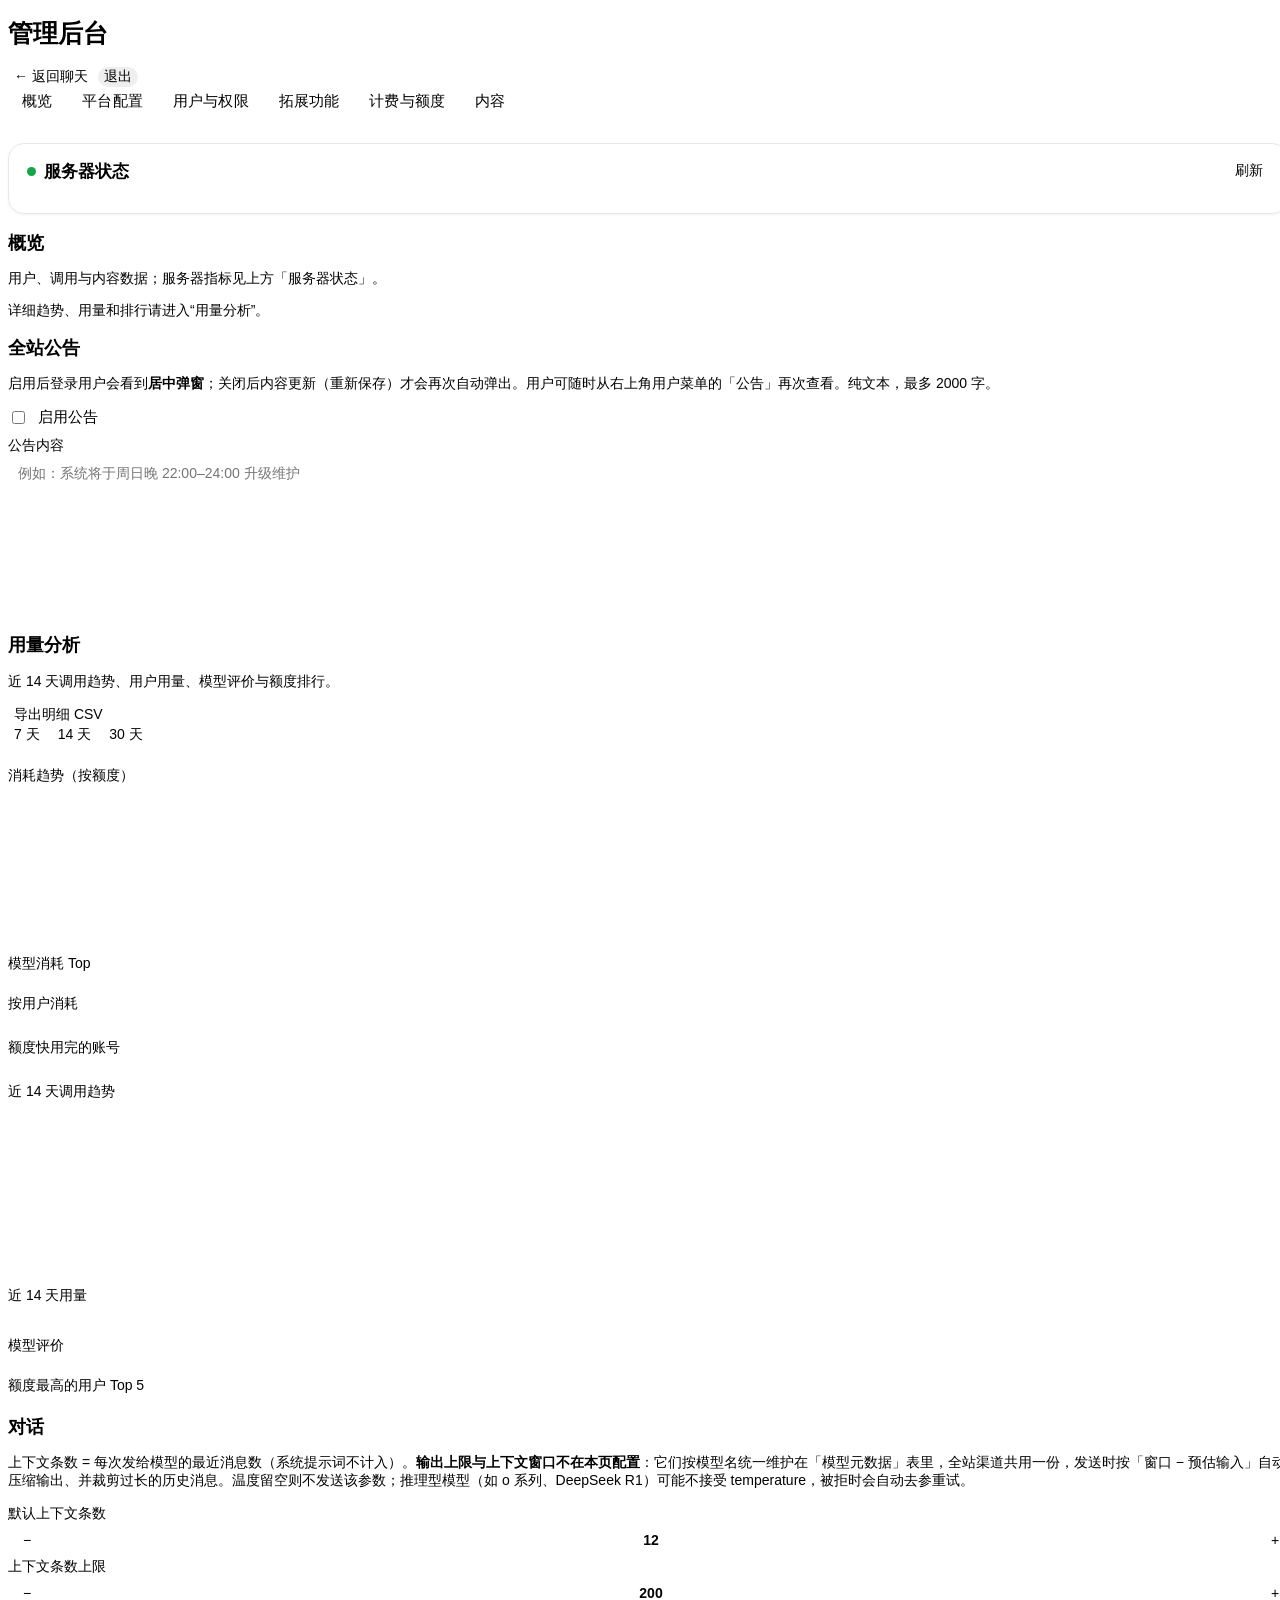
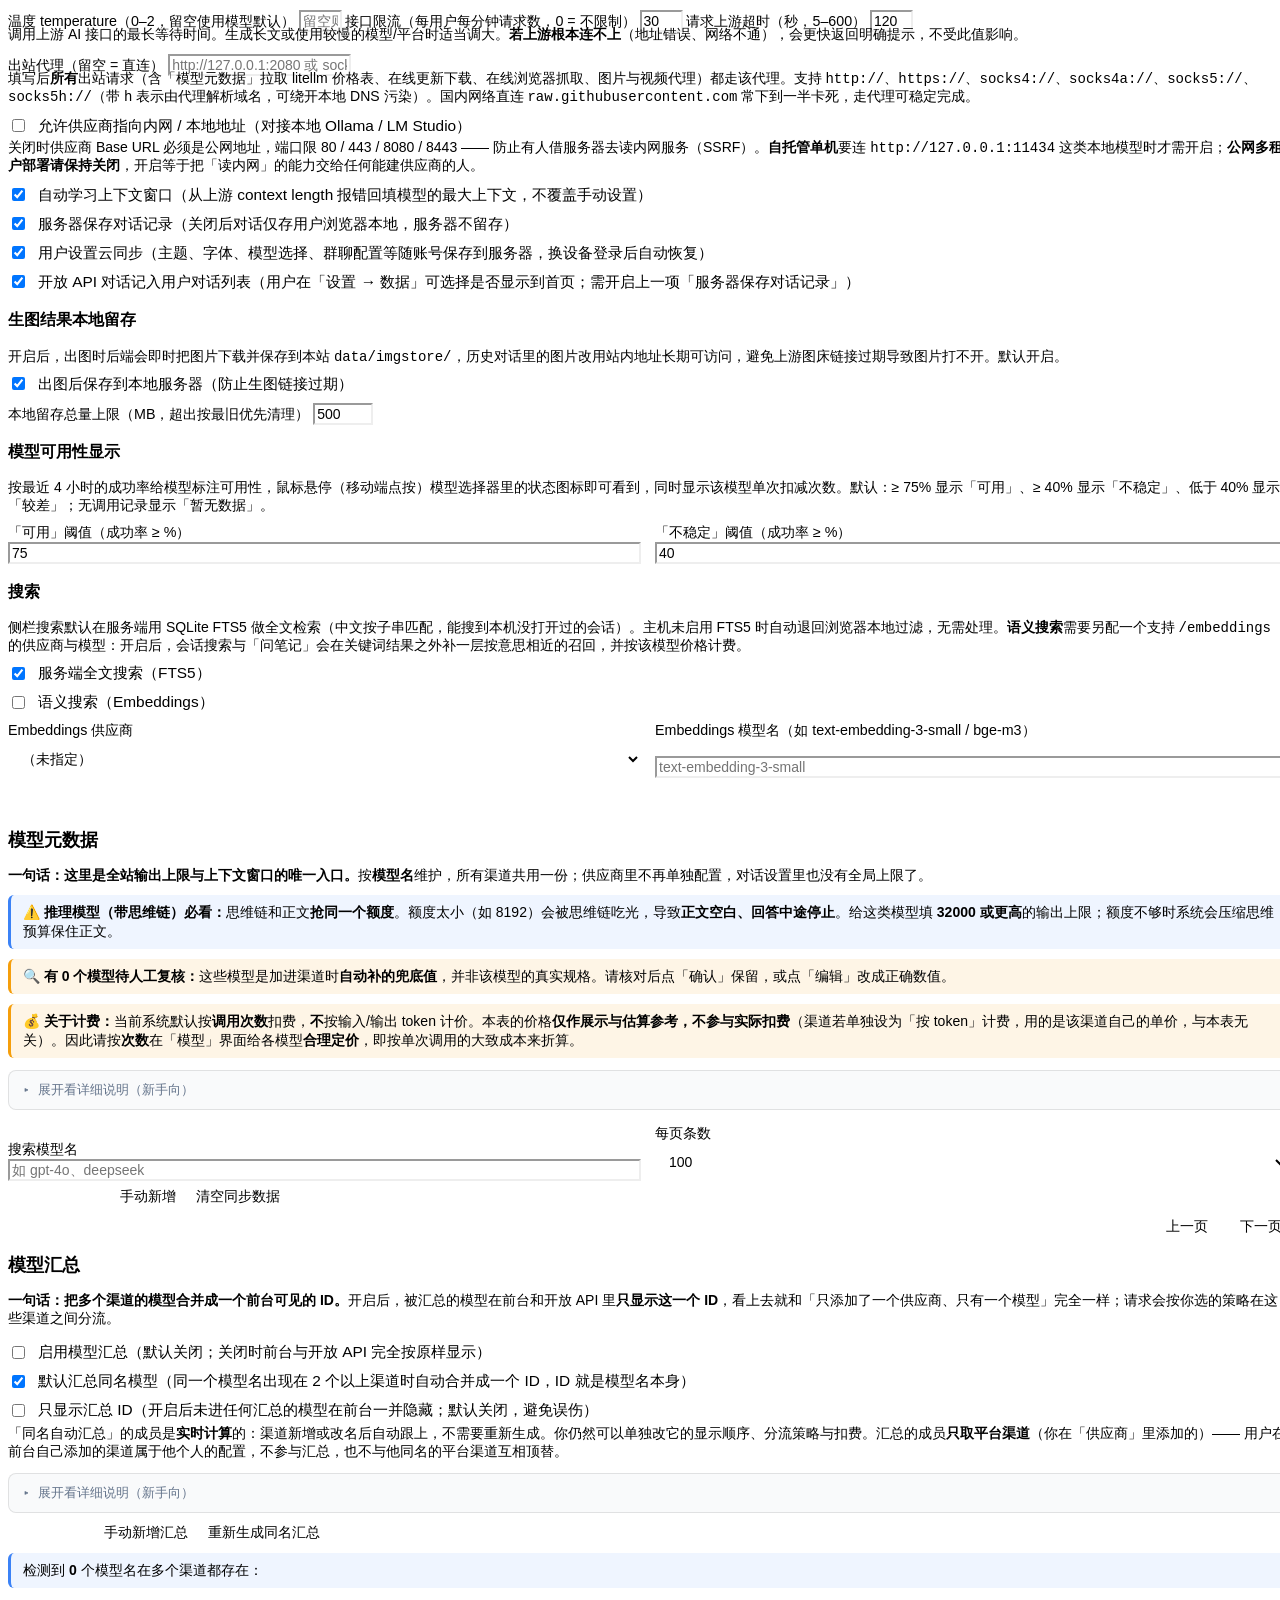
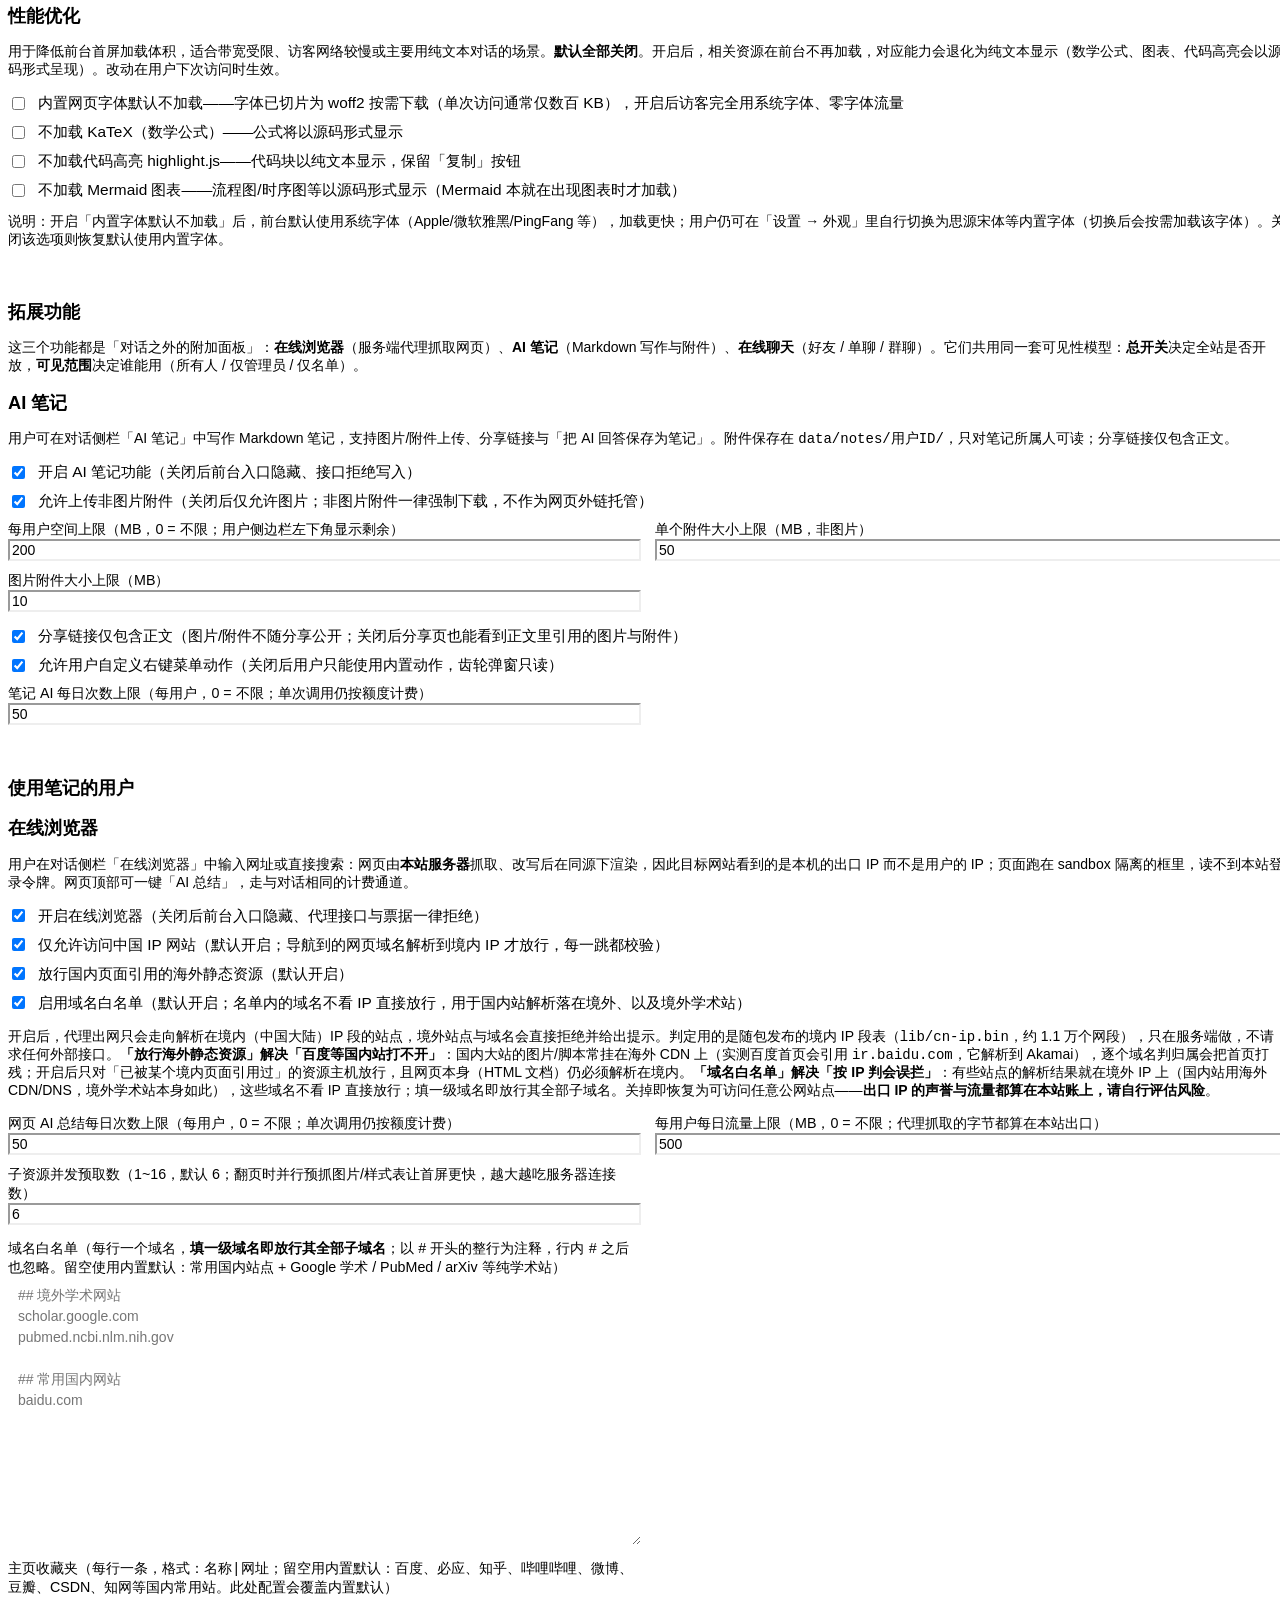
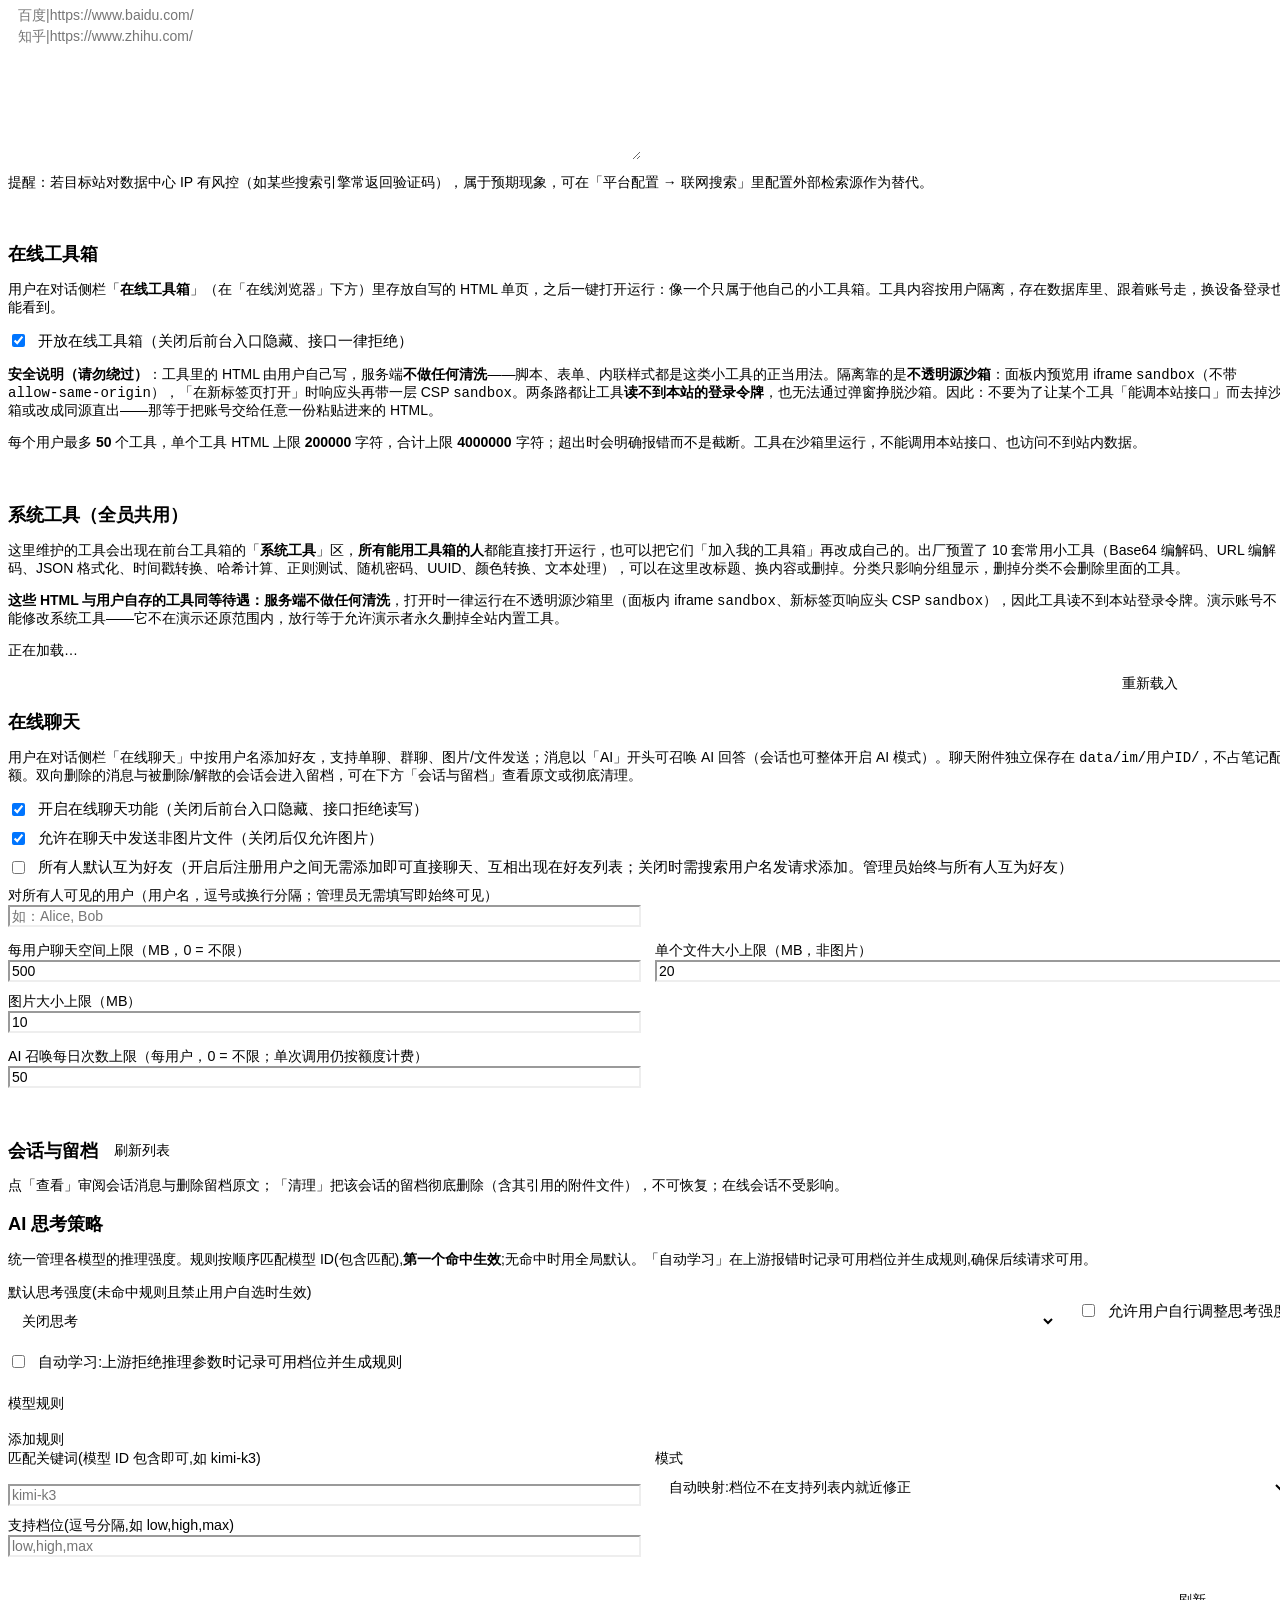
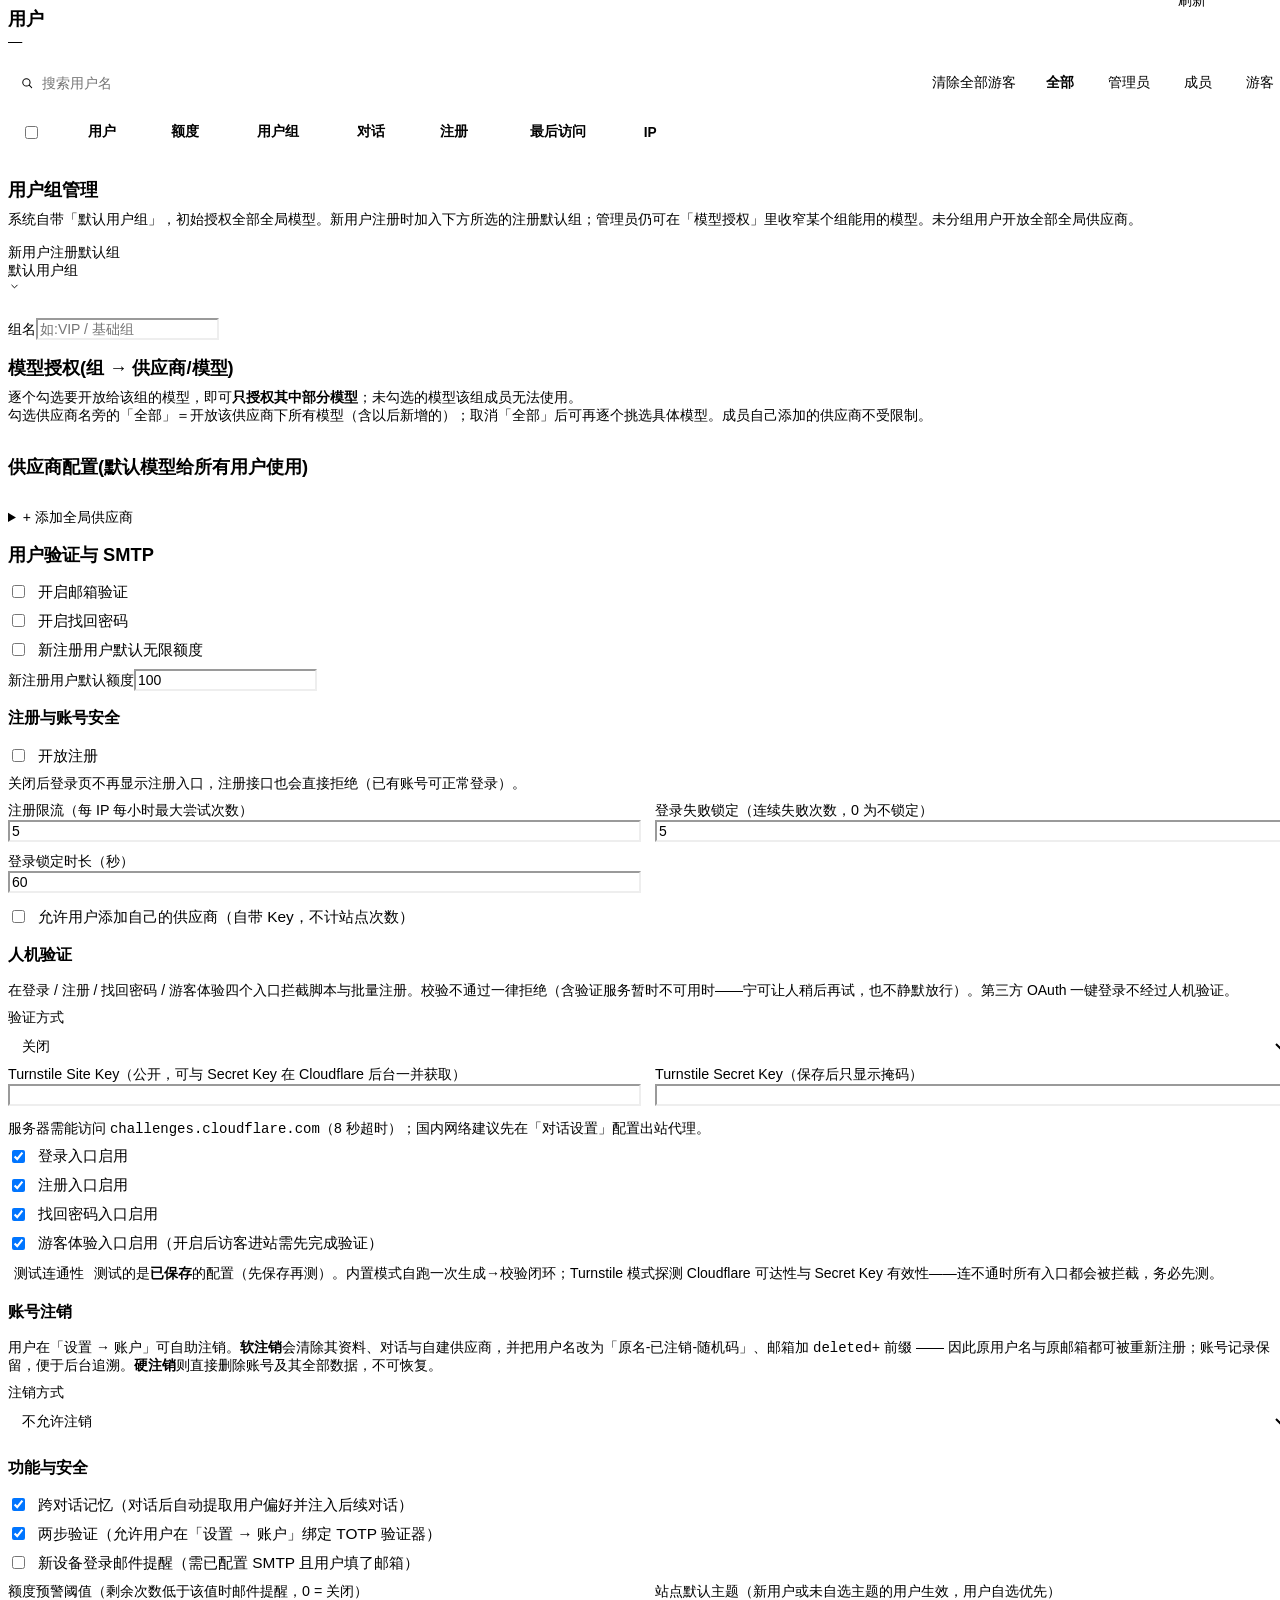
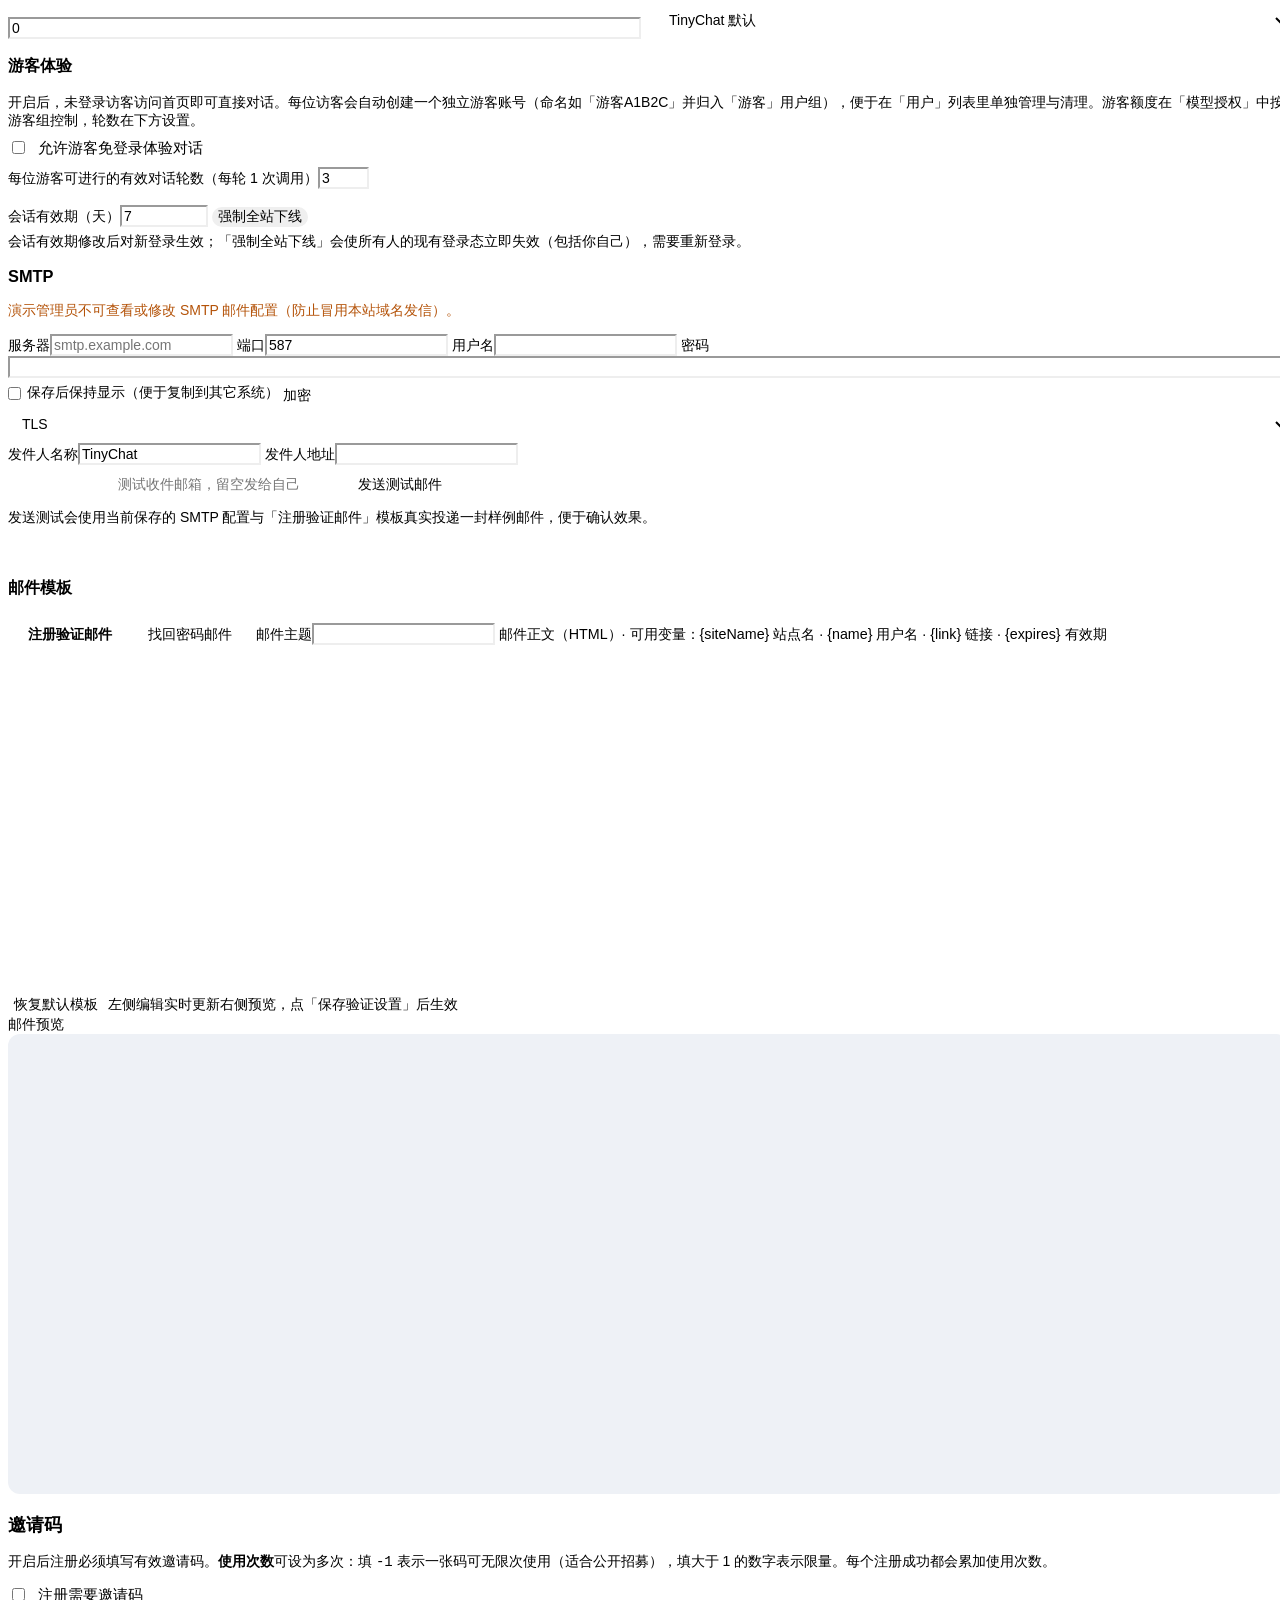
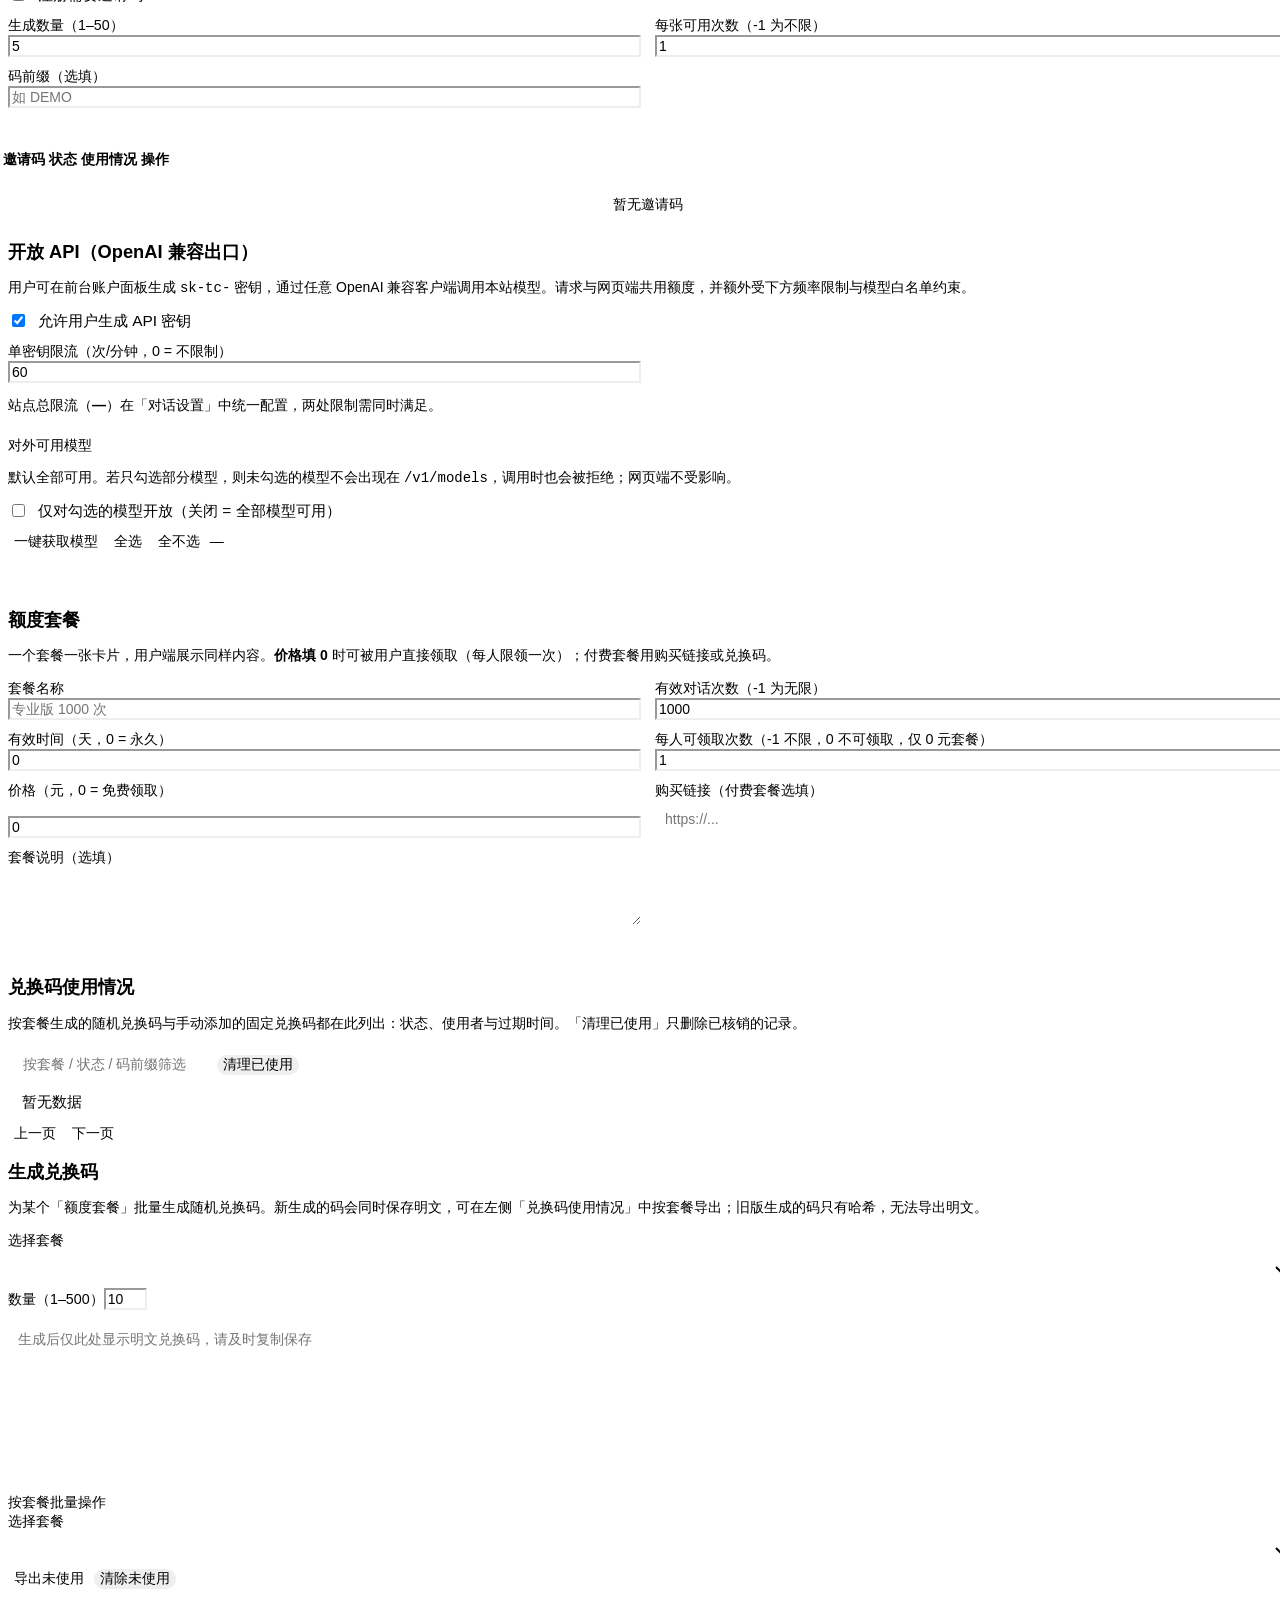
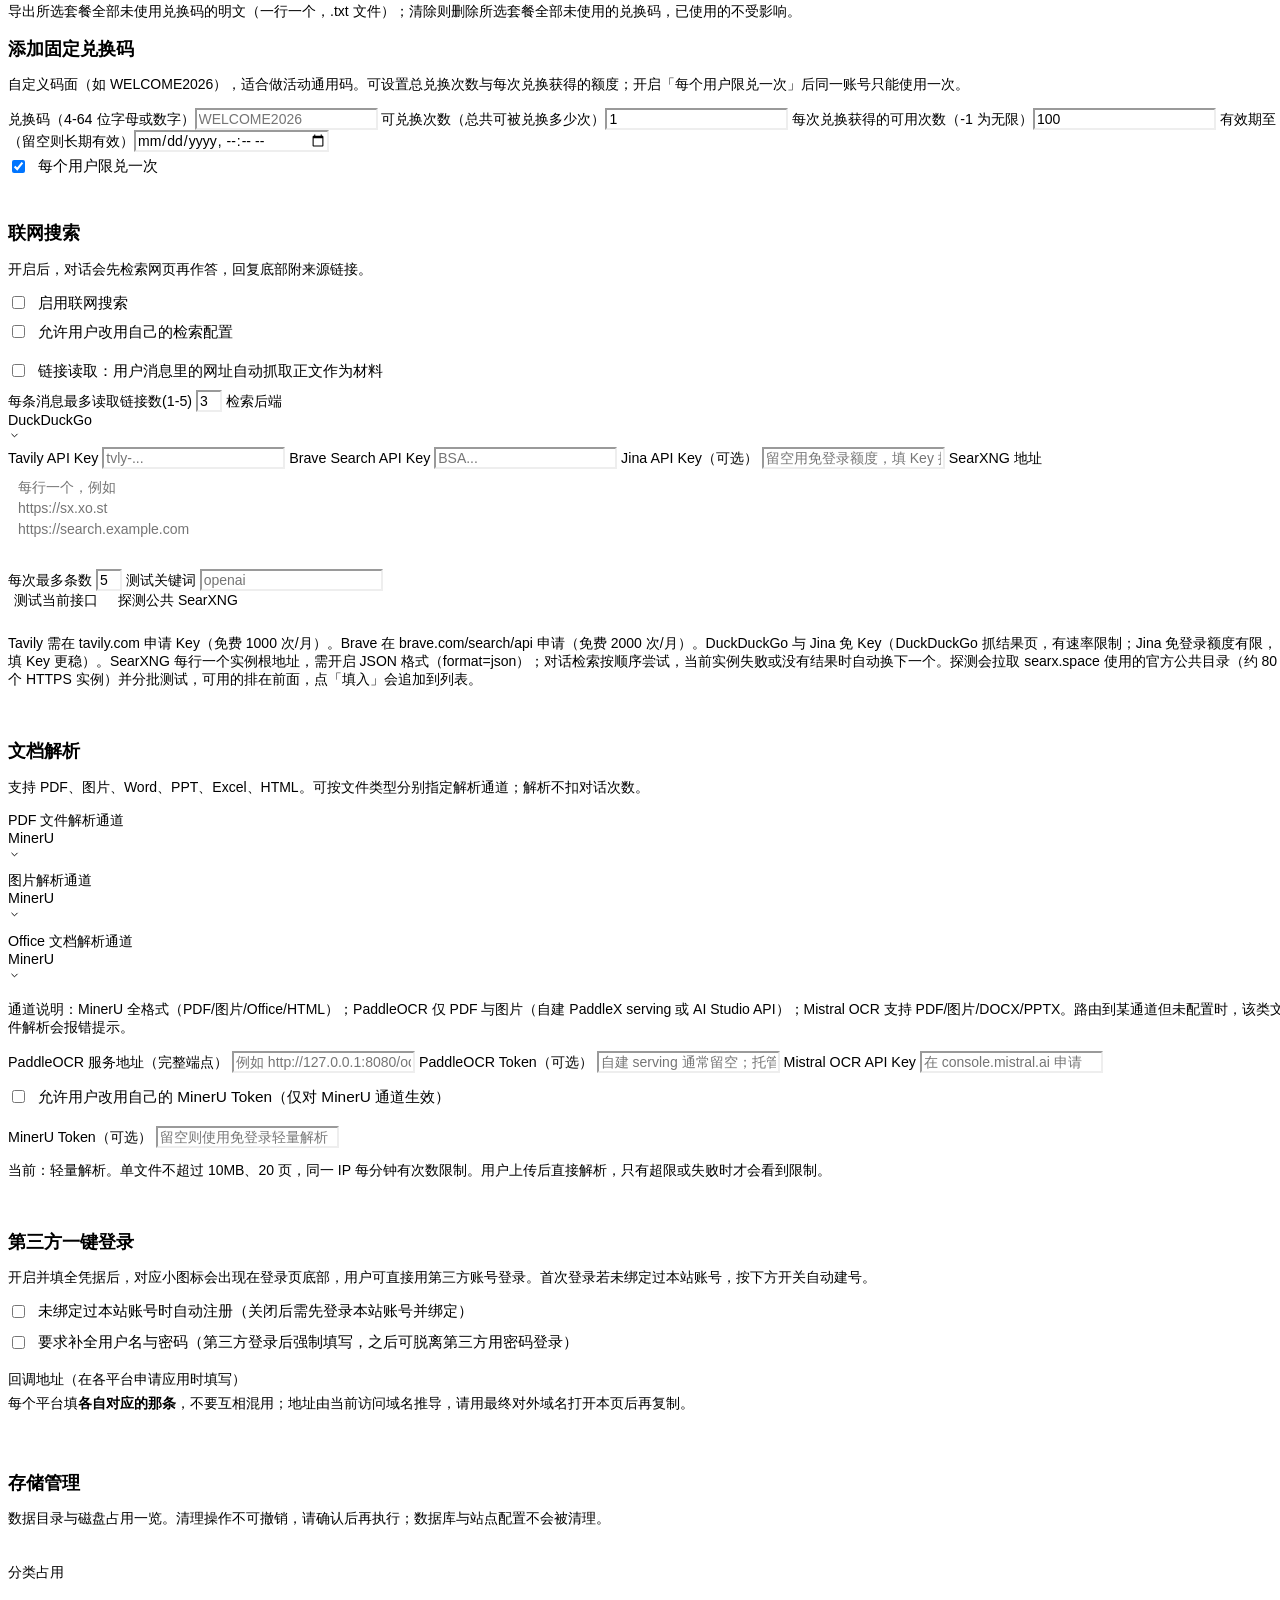
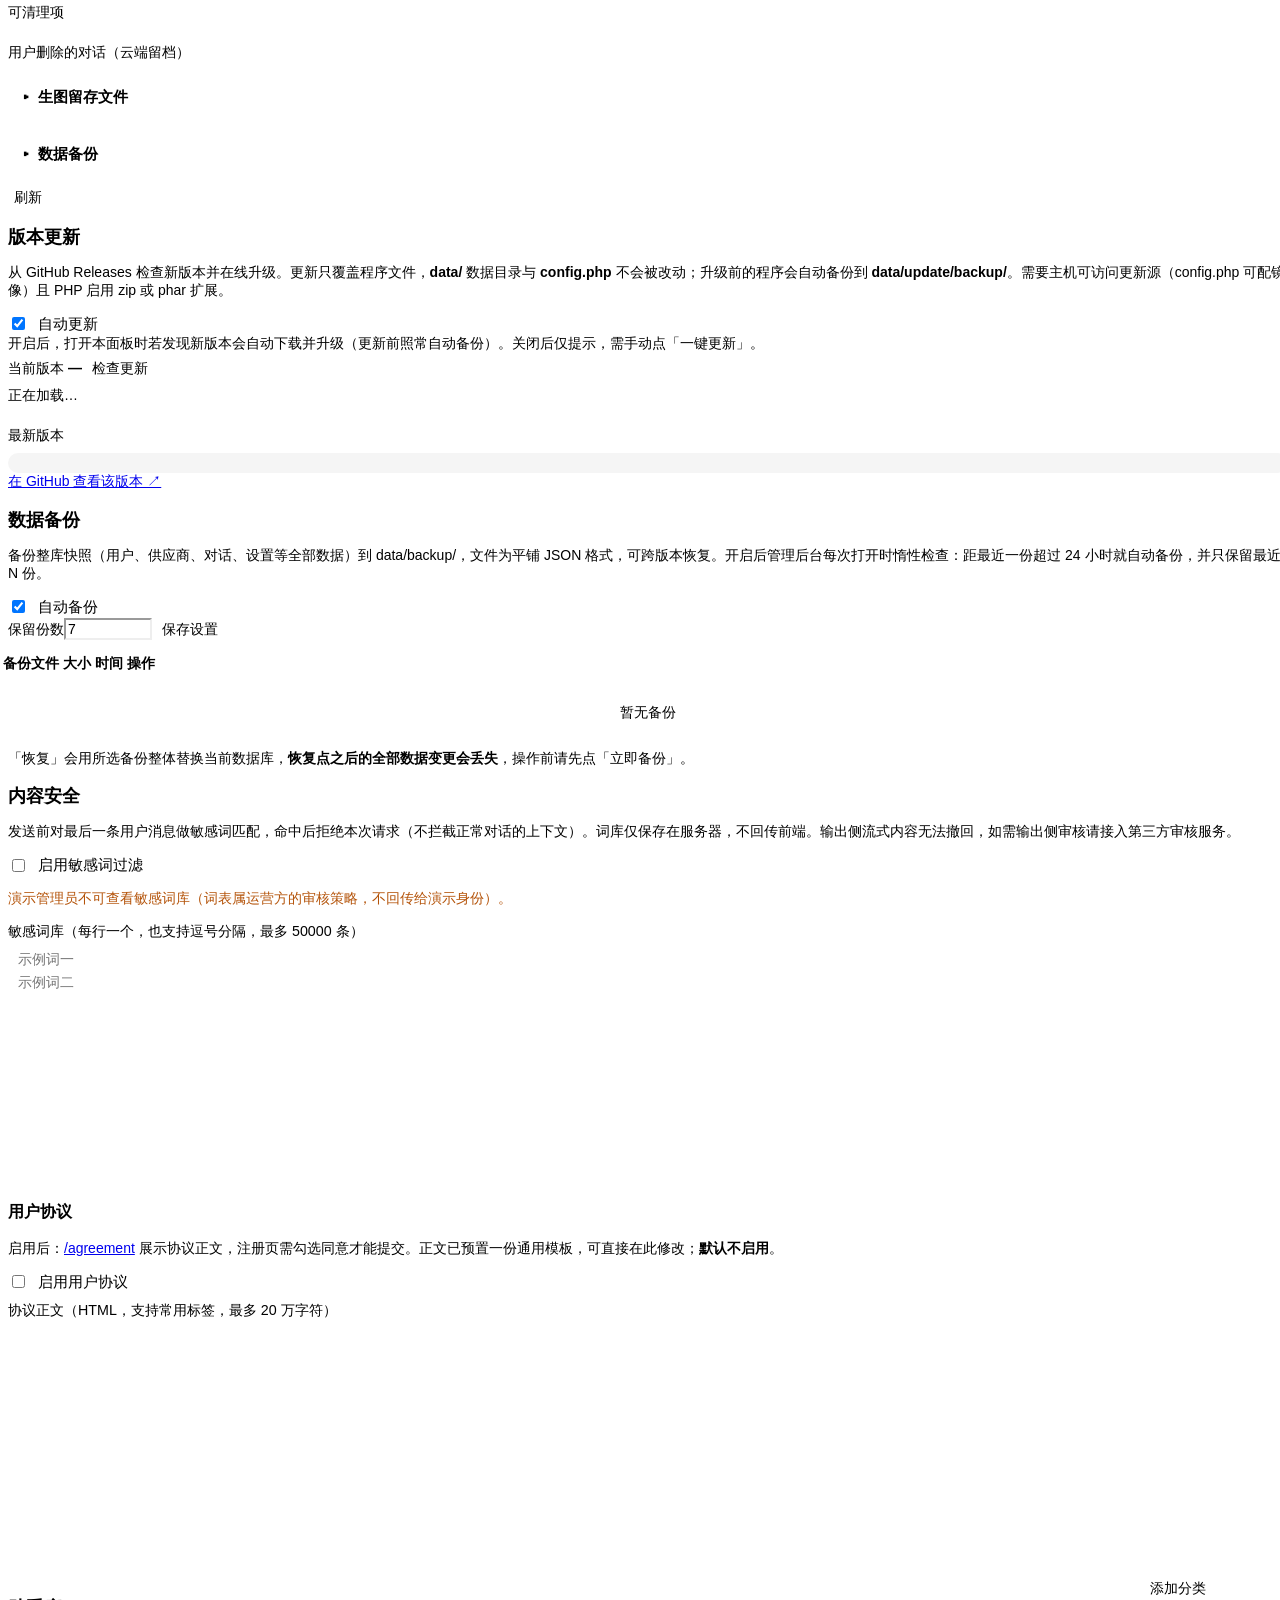
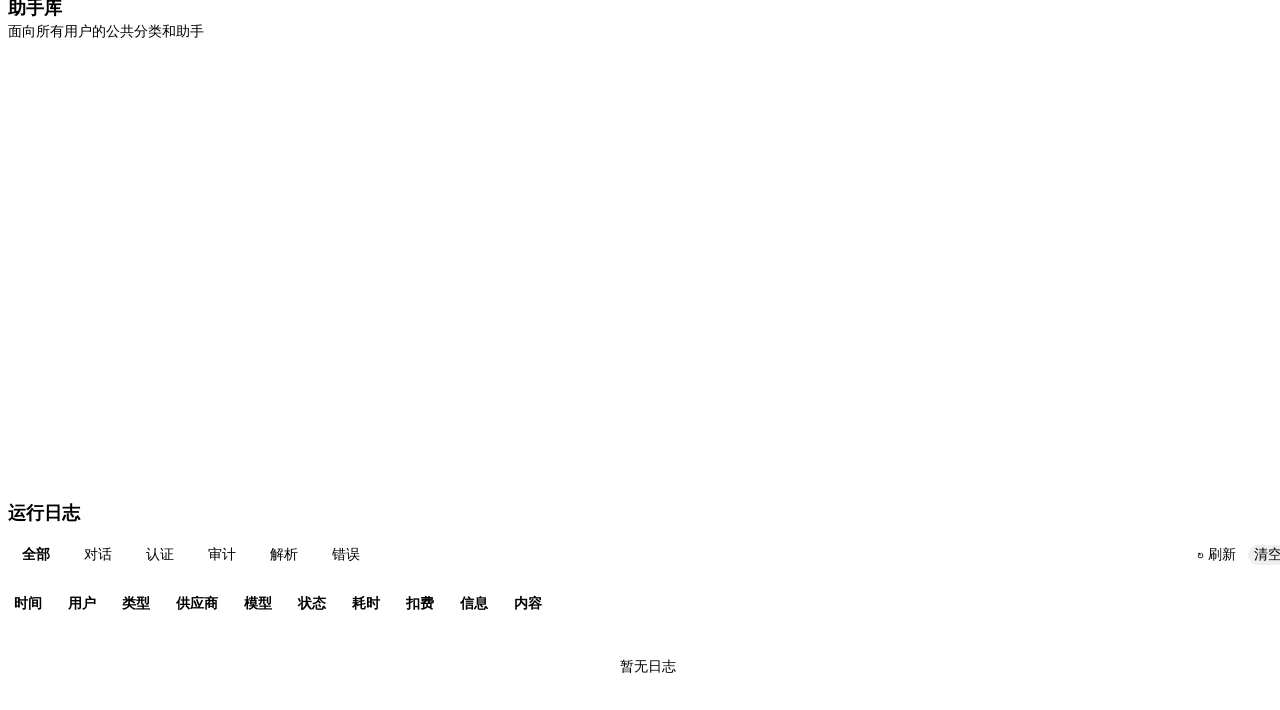
==== commit 15ee6256: "TinyChat v2.2.1 会话归档 + 跨会话草稿 + 成本看板 + 常用设备 + 分享导入" ====
--- a/admin.html
+++ b/admin.html
@@ -9,16 +9,16 @@
 <meta name="robots" content="noindex,nofollow">
 <link rel="icon" type="image/svg+xml" href="./logo-icon.svg">
 <link rel="apple-touch-icon" href="./static/logo/app-icon-192.png">
-<link rel="stylesheet" href="./static/css/style.min.css?v=2.2.0">
-<link rel="stylesheet" href="./vendor/highlight/github.min.css?v=2.2.0" id="hljs-theme">
-<link rel="stylesheet" href="./vendor/katex/katex.min.css?v=2.2.0">
-<link rel="stylesheet" href="./static/css/enhanced.min.css?v=2.2.0">
-<link rel="stylesheet" href="./static/css/refine.min.css?v=2.2.0">
-<link rel="stylesheet" href="./static/css/redesign.min.css?v=2.2.0">
-<link rel="stylesheet" href="./static/css/polish.min.css?v=2.2.0">
-<link rel="stylesheet" href="./static/css/markdown.min.css?v=2.2.0">
-<link rel="stylesheet" href="./static/css/chrome.min.css?v=2.2.0">
-<script src="./static/js/theme-boot.min.js?v=2.2.0"></script>
+<link rel="stylesheet" href="./static/css/style.min.css?v=2.2.1">
+<link rel="stylesheet" href="./vendor/highlight/github.min.css?v=2.2.1" id="hljs-theme">
+<link rel="stylesheet" href="./vendor/katex/katex.min.css?v=2.2.1">
+<link rel="stylesheet" href="./static/css/enhanced.min.css?v=2.2.1">
+<link rel="stylesheet" href="./static/css/refine.min.css?v=2.2.1">
+<link rel="stylesheet" href="./static/css/redesign.min.css?v=2.2.1">
+<link rel="stylesheet" href="./static/css/polish.min.css?v=2.2.1">
+<link rel="stylesheet" href="./static/css/markdown.min.css?v=2.2.1">
+<link rel="stylesheet" href="./static/css/chrome.min.css?v=2.2.1">
+<script src="./static/js/theme-boot.min.js?v=2.2.1"></script>
 </head>
 <body class="admin-body">
 <form id="admin-fields" autocomplete="off" style="display:contents">
@@ -90,6 +90,18 @@
   <div class="admin-panel" id="panel-usage">
     <div class="admin-card">
       <div class="admin-panel-head"><div><h2>用量分析</h2><p class="muted small">近 14 天调用趋势、用户用量、模型评价与额度排行。</p></div><button class="btn small" id="usage-export" type="button">导出明细 CSV</button></div>
+      <div class="admin-panel-head" style="margin-bottom:8px"><div></div>
+        <div class="ins-range" id="ins-range">
+          <button class="btn small active" data-days="7" type="button">7 天</button>
+          <button class="btn small" data-days="14" type="button">14 天</button>
+          <button class="btn small" data-days="30" type="button">30 天</button>
+        </div>
+      </div>
+      <div class="admin-grid" id="ins-summary"></div>
+      <div class="section-title">消耗趋势（按额度）</div><div class="trend-chart" id="ins-chart"></div>
+      <div class="section-title">模型消耗 Top</div><div class="ins-bars" id="ins-models"></div>
+      <div class="section-title">按用户消耗</div><div class="mini-users admin-long-list" id="ins-users"></div>
+      <div class="section-title" id="ins-low-title">额度快用完的账号</div><div class="mini-users admin-long-list" id="ins-low"></div>
       <div class="section-title">近 14 天调用趋势</div><div class="trend-chart" id="trend-chart"></div>
       <div class="meta-row" id="meta-row"></div>
       <div class="section-title">近 14 天用量</div><div class="usage-ledger admin-long-list" id="usage-ledger"></div>
@@ -1356,17 +1368,17 @@
   </div>
 </div>
 </form>
-<script defer src="./static/js/config.min.js?v=2.2.0"></script>
-<script defer src="./static/js/icons.min.js?v=2.2.0"></script>
-<script defer src="./vendor/markdown-it/markdown-it.min.js?v=2.2.0"></script>
-<script defer src="./vendor/markdown-it/markdown-it-footnote.min.js?v=2.2.0"></script>
-<script defer src="./vendor/markdown-it/markdown-it-emoji.min.js?v=2.2.0"></script>
-<script defer src="./vendor/dompurify/purify.min.js?v=2.2.0"></script>
-<script defer src="./vendor/katex/katex.min.js?v=2.2.0"></script>
-<script defer src="./vendor/highlight/highlight.min.js?v=2.2.0"></script>
-<script defer src="./static/js/ui.min.js?v=2.2.0"></script>
-<script defer src="./static/js/components.min.js?v=2.2.0"></script>
-<script defer src="./static/js/renderer.min.js?v=2.2.0"></script>
-<script defer src="./static/js/admin.min.js?v=2.2.0"></script>
+<script defer src="./static/js/config.min.js?v=2.2.1"></script>
+<script defer src="./static/js/icons.min.js?v=2.2.1"></script>
+<script defer src="./vendor/markdown-it/markdown-it.min.js?v=2.2.1"></script>
+<script defer src="./vendor/markdown-it/markdown-it-footnote.min.js?v=2.2.1"></script>
+<script defer src="./vendor/markdown-it/markdown-it-emoji.min.js?v=2.2.1"></script>
+<script defer src="./vendor/dompurify/purify.min.js?v=2.2.1"></script>
+<script defer src="./vendor/katex/katex.min.js?v=2.2.1"></script>
+<script defer src="./vendor/highlight/highlight.min.js?v=2.2.1"></script>
+<script defer src="./static/js/ui.min.js?v=2.2.1"></script>
+<script defer src="./static/js/components.min.js?v=2.2.1"></script>
+<script defer src="./static/js/renderer.min.js?v=2.2.1"></script>
+<script defer src="./static/js/admin.min.js?v=2.2.1"></script>
 </body>
 </html>
--- a/static/css/enhanced.min.css
+++ b/static/css/enhanced.min.css
@@ -0,0 +1 @@
+.code-block{position:relative;margin:14px 0;border:1px solid var(--hairline);border-radius:10px;overflow:hidden;background:var(--bg-code)}.code-header{display:flex;align-items:center;justify-content:space-between;min-height:30px;padding:4px 10px;font-size:.786rem;color:var(--text-tertiary);border-bottom:1px solid var(--hairline);background:color-mix(in srgb,var(--bg-code) 88%,var(--bg-hover))}.code-lang{font-family:SF Mono,Consolas,monospace;text-transform:uppercase;font-size:.786rem;letter-spacing:.05em}.code-copy{background:transparent;border:0;color:var(--text-secondary);cursor:pointer;padding:3px 4px;border-radius:4px;display:inline-flex;align-items:center;gap:4px;font:inherit;font-size:.786rem;line-height:1.2}.code-copy .oc-icon{width:13px;height:13px}.code-copy:hover{background:var(--bg-active);color:var(--text)}.code-copy.copied{color:var(--accent);border-color:color-mix(in srgb,var(--accent) 40%,var(--hairline))}.katex-display,.table-wrap{position:relative}.katex-display>.visual-actions,.table-wrap>.visual-actions,.mindmap-wrap>.visual-actions,.mermaid-wrap>.visual-actions{position:absolute;top:8px;right:8px;z-index:2;display:flex;gap:6px}.artifact-open-btn{border:none;background:color-mix(in srgb,var(--accent) 10%,transparent);color:var(--accent);padding:3px 10px;border-radius:999px;font-size:.821rem;cursor:pointer;display:inline-flex;align-items:center;gap:4px;transition:background .15s}.artifact-open-btn:hover{background:color-mix(in srgb,var(--accent) 18%,transparent)}.code-block pre{margin:0!important;overflow:auto;max-height:480px;padding:12px!important}.code-block pre.code-collapsed{max-height:160px;overflow:hidden}.code-expand{position:absolute;bottom:0;left:0;right:0;padding:24px 6px 6px;border:none;background:linear-gradient(to top,var(--bg-code) 30%,transparent);color:var(--accent);font-size:.857rem;cursor:pointer}.mermaid-wrap{position:relative;margin:14px 0;overflow-x:auto;border-radius:var(--radius-md);background:var(--bg-surface);box-shadow:var(--shadow-xs);padding:16px;text-align:center}.mermaid-loading{color:var(--text-tertiary);font-size:.929rem;padding:24px}.mermaid-error,.mermaid-unavailable{text-align:left;font-size:.929rem;color:var(--text-tertiary);white-space:pre-wrap}.mermaid-wrap svg{max-width:100%;height:auto}.mermaid-wrap .nodeLabel,.mermaid-wrap .edgeLabel,.mermaid-wrap .label{font-family:inherit}.mermaid-wrap .edgeLabel,.mermaid-wrap .edgeLabel rect{fill:var(--bg-surface)}.mermaid-wrap .node rect,.mermaid-wrap .cluster rect,.mermaid-wrap .actor{stroke:none}.mindmap-wrap{position:relative;margin:14px 0;overflow:auto;max-height:min(70vh,640px);padding:16px 18px;border:1px solid var(--hairline);border-radius:16px;background:radial-gradient(circle at 1px 1px,color-mix(in srgb,var(--text) 10%,transparent) 1px,transparent 0) 0 0 / 18px 18px,var(--bg-surface)}.mindmap-tree{min-width:min-content}.mindmap-empty{color:var(--text-tertiary);font-size:.929rem;padding:16px;text-align:center}.mm-root,.mm-children{list-style:none;margin:0;padding:0}.mm-root{display:flex}.mm-node{display:flex;flex-direction:row;align-items:center;position:relative}.mm-children{display:flex;flex-direction:column;justify-content:center;gap:8px;margin:0;padding:0 0 0 28px;position:relative}.mm-card{position:relative;z-index:1;flex:0 0 auto;max-width:240px;padding:7px 12px;border-radius:10px;border:1px solid var(--hairline);background:var(--bg-app);text-align:left;box-shadow:none}.mm-d0>.mm-card{border-color:transparent;background:var(--text);color:var(--bg-app);font-weight:650;border-radius:12px;padding:9px 14px}.mm-d0>.mm-card .mm-title{color:var(--bg-app)}.mm-d0>.mm-card .mm-note{color:var(--bg-app);opacity:.72}.mm-d1>.mm-card{background:var(--brand-soft, color-mix(in srgb, var(--brand) 12%, var(--bg-app)));border-color:color-mix(in srgb,var(--brand) 28%,var(--hairline))}.mm-title{display:block;color:var(--text);font-size:.964rem;line-height:1.35;word-break:break-word}.mm-note{display:block;margin-top:2px;color:var(--text-secondary);font-size:.857rem;line-height:1.35;font-weight:400}.mm-node.has-kids>.mm-card:after{content:"";position:absolute;top:50%;left:100%;width:14px;height:1.5px;background:color-mix(in srgb,var(--brand) 55%,var(--hairline))}.mm-children>.mm-node>.mm-card:before{content:"";position:absolute;top:50%;right:100%;width:14px;height:1.5px;background:color-mix(in srgb,var(--brand) 55%,var(--hairline))}.mm-children>.mm-node:before{content:"";position:absolute;left:-14px;top:0;bottom:0;width:1.5px;background:color-mix(in srgb,var(--brand) 55%,var(--hairline))}.mm-children>.mm-node:first-child:before{top:50%}.mm-children>.mm-node:last-child:before{bottom:50%}.mm-children>.mm-node:only-child:before{display:none}.msg.assistant .md-prose [style]{max-width:100%}.msg.assistant .md-prose .html-present,.msg.assistant .md-prose .html-present-row{margin:12px 0}.msg.assistant .md-prose .html-present-row{display:flex;flex-wrap:wrap;gap:12px;align-items:stretch}.msg.assistant .md-prose .html-present-row>*{flex:1 1 240px;min-width:0;box-sizing:border-box}.msg.assistant .md-prose .html-present>.html-present-row{margin:0}.table-wrap{overflow-x:auto;margin:12px 0;border-radius:var(--radius-sm);border:1px solid var(--hairline)}.table-wrap table{margin:0}.table-wrap th.sortable{cursor:pointer;user-select:none;position:relative;padding-right:18px}.table-wrap th.sortable:after{content:"\2195";position:absolute;right:5px;opacity:.35;font-size:.714rem}.table-wrap th.sort-asc:after{content:"\2191";opacity:1;color:var(--accent)}.table-wrap th.sort-desc:after{content:"\2193";opacity:1;color:var(--accent)}.table-wrap th.sortable:hover{background:var(--bg-active)}.md-image{margin:12px 0;text-align:center}.md-image img{max-width:100%;max-height:420px;border-radius:var(--radius-md);cursor:zoom-in;box-shadow:var(--shadow-sm);transition:transform .2s}.md-image img:hover{transform:scale(1.005)}.md-image figcaption{font-size:.893rem;color:var(--text-tertiary);margin-top:6px}.md-video{margin:12px 0;text-align:center}.md-video video{width:100%;max-width:640px;max-height:480px;border-radius:var(--radius-md);background:#000;box-shadow:var(--shadow-sm);display:inline-block}.md-video figcaption{font-size:.893rem;color:var(--text-tertiary);margin-top:6px}.lightbox{position:fixed;inset:0;background:#000000d9;z-index:9998;display:flex;align-items:center;justify-content:center;opacity:0;pointer-events:none;transition:opacity .2s;backdrop-filter:blur(6px)}.lightbox.show{opacity:1;pointer-events:auto}.lightbox img{max-width:92vw;max-height:88vh;border-radius:var(--radius-md);box-shadow:var(--shadow-lg)}.lightbox-close{position:absolute;top:20px;right:24px;background:#ffffff26;border:none;color:#fff;width:38px;height:38px;border-radius:50%;cursor:pointer;font-size:1.143rem}.msg.assistant blockquote{background:none;border-radius:0}.msg.assistant input[type=checkbox]{width:15px;height:15px;margin-right:7px;accent-color:var(--accent);vertical-align:-2px}.footnotes{font-size:.929rem;color:var(--text-tertiary)}.footnotes hr{display:none}.unknown-component{border:1px dashed var(--hairline-strong);border-radius:var(--radius-sm);padding:10px 14px;font-size:.929rem;color:var(--text-tertiary)}.reasoning-wrap{border-radius:var(--radius-md);background:var(--bg-hover);margin:12px 0;overflow:hidden}.reasoning-header{display:flex;align-items:center;gap:8px;padding:10px 14px;cursor:pointer;user-select:none;font-size:.929rem;color:var(--text-secondary)}.reasoning-header:hover{background:var(--bg-active)}.reasoning-icon{color:var(--text-tertiary);display:flex}.reasoning-title{font-weight:600;flex:1}.reasoning-count{font-size:.786rem;background:var(--bg-active);padding:1px 8px;border-radius:999px}.reasoning-chev{transition:transform .2s;display:flex;color:var(--text-tertiary)}.reasoning-wrap.open .reasoning-chev{transform:rotate(180deg)}.reasoning-steps{padding:4px 14px 12px;border-top:1px solid var(--hairline)}.reasoning-step{border-left:2px solid var(--hairline-strong);margin:8px 0;padding-left:12px}.reasoning-step summary{display:flex;align-items:center;gap:8px;cursor:pointer;font-size:.929rem;color:var(--text);list-style:none;padding:3px 0}.reasoning-step summary::-webkit-details-marker{display:none}.step-num{width:18px;height:18px;border-radius:50%;background:var(--bg-active);font-size:.786rem;display:flex;align-items:center;justify-content:center;flex-shrink:0}.step-toggle{margin-left:auto;color:var(--text-tertiary);font-size:.786rem}.reasoning-body{font-size:.964rem;color:var(--text-secondary);padding:6px 0 4px}.tool-call{border-radius:var(--radius-md);background:var(--bg-hover);margin:10px 0;overflow:hidden}.tool-call-header{display:flex;align-items:center;gap:8px;padding:9px 14px;cursor:pointer;font-size:.929rem;color:var(--text-secondary);user-select:none}.tool-call-header:hover{background:var(--bg-active)}.tool-icon{color:var(--accent);display:flex}.tool-name{font-weight:600;flex:1}.tool-status{font-size:.786rem;background:var(--danger-bg);color:var(--danger);padding:1px 8px;border-radius:999px}.tool-call-body{padding:4px 14px 12px;border-top:1px solid var(--hairline);font-size:.929rem}.tool-section-title{font-size:.857rem;color:var(--text-tertiary);margin:8px 0 4px;font-weight:600}.tool-section .code-block{margin:4px 0;font-size:.893rem}.phase-indicator{display:inline-flex;align-items:center;gap:10px;padding:8px 14px;border-radius:999px;background:var(--bg-hover);color:var(--text-secondary);font-size:.929rem;margin:8px 0}.phase-spinner{width:14px;height:14px;border:2px solid var(--hairline-strong);border-top-color:var(--accent);border-radius:50%;animation:spin .8s linear infinite}@keyframes spin{to{transform:rotate(360deg)}}.msg-actions{display:flex;align-items:center;gap:2px;margin-top:6px;opacity:.45;transition:opacity .15s}.msg-actions:hover{opacity:1}.msg-action{background:none;border:none;color:var(--text-tertiary);cursor:pointer;padding:5px 7px;border-radius:8px;display:flex;align-items:center}.msg-action:hover{background:var(--bg-hover);color:var(--text)}.msg-action.active{color:var(--accent)}.msg-action[data-vote=down].active{color:var(--danger)}.quick-actions{display:flex;flex-wrap:wrap;gap:6px;margin-top:10px}.quick-action{background:var(--bg-hover);border:none;color:var(--text-secondary);padding:5px 13px;border-radius:999px;font-size:.893rem;cursor:pointer;transition:background .15s,color .15s}.quick-action:hover{background:var(--bg-active);color:var(--text)}.msg-edit-area{width:100%;border:none;border-radius:var(--radius-sm);background:var(--bg-code);padding:12px 14px;font-family:inherit;font-size:1rem;color:var(--text);resize:vertical;outline:none;line-height:1.6}.msg-edit-row{display:flex;gap:8px;margin-top:10px;justify-content:flex-end}.follow-ups{display:flex;flex-direction:column;gap:2px;margin-top:16px;padding-top:12px;border-top:1px dashed var(--hairline-strong);max-width:100%}.follow-ups-label{font-size:.857rem;color:var(--text-tertiary);margin-bottom:6px;font-weight:500}.follow-up-btn{display:flex;align-items:center;gap:8px;background:none;border:none;color:var(--text-secondary);padding:7px 8px;border-radius:8px;font-size:.964rem;cursor:pointer;transition:all .15s;text-align:left;width:100%;line-height:1.5}.follow-up-btn:before{content:"";width:6px;height:6px;border-radius:50%;background:var(--text-tertiary);flex-shrink:0;transition:background .15s}.follow-up-btn:hover{background:var(--bg-hover);color:var(--text)}.follow-up-btn:hover:before{background:var(--accent)}.chat-search{display:flex;align-items:center;gap:8px;margin:4px 6px 8px;padding:7px 12px;border-radius:var(--radius-sm);background:var(--bg-surface);box-shadow:var(--shadow-xs)}.chat-search svg{color:var(--text-tertiary);flex-shrink:0}.chat-search input{flex:1;border:none;outline:none;background:transparent;font-size:.929rem;color:var(--text);font-family:inherit}.chat-search input::placeholder{color:var(--text-tertiary)}.chat-item-wrap{position:relative}.chat-item-menu{position:absolute;right:6px;top:50%;transform:translateY(-50%);display:flex;gap:2px;background:var(--bg-surface);border-radius:8px;padding:2px;box-shadow:var(--shadow-sm);opacity:0;pointer-events:none;transition:opacity .12s}.chat-item-wrap:hover .chat-item-menu,.chat-item-wrap:focus-within .chat-item-menu{opacity:1;pointer-events:auto}.chat-item-menu .menu-btn{background:none;border:none;font-size:.929rem;cursor:pointer;padding:3px 5px;border-radius:5px;line-height:1}.chat-item-menu .menu-btn:hover{background:var(--bg-hover)}.chat-item-menu .menu-btn.danger:hover{background:var(--danger-bg)}.pin-mark{font-size:.857rem;flex-shrink:0}.chat-item.active .chat-item-menu{display:flex}.chat-list-empty{color:var(--text-tertiary);font-size:.929rem;text-align:center;padding:24px 12px}.rename-input{flex:1;border:none;outline:none;background:var(--bg-surface);border-radius:6px;font-size:.929rem;color:var(--text);padding:2px 6px;font-family:inherit;box-shadow:var(--shadow-xs)}.composer-left{display:flex;align-items:flex-end;gap:2px}.attach-btn{width:34px;height:34px;border-radius:50%;display:flex;align-items:center;justify-content:center;color:var(--text-tertiary);cursor:pointer;transition:background .15s,color .15s;flex-shrink:0}.attach-btn:hover{background:var(--bg-hover);color:var(--text)}.attach-previews{display:flex;flex-wrap:wrap;gap:8px;padding:0 4px 8px;max-width:800px;margin:0 auto}.file-card{display:flex;align-items:center;gap:8px;padding:7px 12px 7px 8px;border-radius:var(--radius-sm);background:var(--bg-surface);box-shadow:var(--shadow-xs);font-size:.893rem;max-width:220px}.file-card .fc-icon{width:30px;height:30px;border-radius:8px;display:flex;align-items:center;justify-content:center;font-size:1.071rem;flex-shrink:0}.file-card .fc-info{flex:1 1 auto;min-width:0;max-width:100%;overflow:hidden}.file-card .fc-name{display:block;min-width:0;max-width:100%;overflow:hidden;text-overflow:ellipsis;white-space:nowrap;color:var(--text);font-weight:500}.file-card .fc-size{font-size:.786rem;color:var(--text-tertiary)}.file-card .fc-remove{background:none;border:none;color:var(--text-tertiary);cursor:pointer;padding:2px 4px;border-radius:4px;font-size:.929rem;flex-shrink:0}.file-card .fc-remove:hover{color:var(--danger)}.attach-img-preview{position:relative;border-radius:var(--radius-sm);overflow:hidden;box-shadow:var(--shadow-xs)}.attach-img-preview img{width:64px;height:64px;object-fit:cover;display:block}.attach-img-preview .fc-remove{position:absolute;top:3px;right:3px;background:#0009;color:#fff;border:none;width:18px;height:18px;border-radius:50%;cursor:pointer;font-size:.786rem;line-height:1}.msg.user .attach-inline{margin:8px 0}.artifact-panel{position:fixed;top:0;right:0;bottom:0;width:min(560px,92vw);background:var(--bg-surface);box-shadow:var(--shadow-lg);z-index:1500;transform:translate(105%);transition:transform .28s cubic-bezier(.2,.8,.2,1);display:flex;flex-direction:column}.artifact-panel.show{transform:translate(0)}.artifact-header{display:flex;align-items:center;justify-content:space-between;gap:10px;padding:14px 18px;border-bottom:1px solid var(--hairline);flex-shrink:0}.artifact-title{font-weight:650;font-size:1.071rem;overflow:hidden;text-overflow:ellipsis;white-space:nowrap}.artifact-actions{display:flex;gap:6px}.artifact-btn{border:none;background:var(--bg-hover);color:var(--text-secondary);padding:5px 12px;border-radius:999px;font-size:.893rem;cursor:pointer}.artifact-btn:hover{background:var(--bg-active);color:var(--text)}.artifact-body{flex:1;overflow:auto;position:relative}.artifact-frame{width:100%;height:100%;border:none;background:#fff}.artifact-visual{display:flex;flex-direction:column;width:100%;height:100%;min-height:0}.artifact-frame-wrap{flex:1 1 auto;min-height:0}.artifact-frame-wrap>.artifact-frame{display:block;width:100%;height:100%}.artifact-scripts{display:inline-flex;align-items:center;gap:4px;flex:0 0 auto;padding:4px 2px 0;font-size:.786rem;color:var(--text-tertiary);cursor:pointer;user-select:none}.artifact-scripts input{margin:0}[data-theme=dark] .artifact-frame{background:var(--bg)}.artifact-code{margin:0;padding:16px;font-size:.929rem;overflow:auto;white-space:pre-wrap;word-break:break-word;font-family:SF Mono,Consolas,monospace;color:var(--text)}.artifact-svg{padding:16px;display:flex;justify-content:center}.artifact-text{padding:18px;font-size:1rem;color:var(--text);line-height:1.7}.voice-btn{width:34px;height:34px;border-radius:50%;display:flex;align-items:center;justify-content:center;color:var(--text-tertiary);cursor:pointer;transition:all .15s;flex-shrink:0;background:none;border:none}.voice-btn:hover{background:var(--bg-hover);color:var(--text)}.voice-btn.recording{color:#fff;background:var(--danger);animation:pulse 1.2s infinite}@keyframes pulse{0%,to{box-shadow:0 0 #ff3b3066}50%{box-shadow:0 0 0 6px #ff3b3000}}.stream-cursor{display:inline-block;width:2px;height:1em;background:var(--accent);vertical-align:-2px;margin-left:2px;animation:blinkCursor .9s infinite}@keyframes blinkCursor{0%,49%{opacity:1}50%,to{opacity:0}}.msgs-pagination{text-align:center;padding:8px}.msgs-pagination button{border:none;background:var(--bg-hover);color:var(--text-secondary);padding:8px 20px;border-radius:999px;font-size:.929rem;cursor:pointer}.msgs-pagination button:hover{background:var(--bg-active);color:var(--text)}[data-theme=dark] .hljs,[data-theme=light] .hljs{background:transparent}@media (max-width: 768px){.artifact-panel{width:100vw}.quick-actions{gap:4px}.quick-action{font-size:.857rem;padding:4px 10px}}.cite-badge{display:inline-flex;align-items:center;padding:0 5px;margin:0 2px;border-radius:999px;background:var(--bg-active);color:var(--text-secondary);font-size:.75rem;font-weight:600;cursor:pointer;vertical-align:super;line-height:1.5;transition:all .15s;user-select:none}.cite-badge:hover{background:color-mix(in srgb,var(--accent) 15%,transparent);color:var(--accent)}.reply-cost{display:block;font-size:.786rem;color:var(--text-tertiary);margin-top:8px;user-select:none}.cite-sources{margin-top:14px;padding-top:10px;border-top:1px dashed var(--hairline-strong)}.cite-sources-title{font-size:.857rem;color:var(--text-tertiary);font-weight:600;margin-bottom:8px}.cite-source{display:flex;align-items:center;gap:8px;padding:6px 10px;border-radius:8px;font-size:.929rem;color:var(--text-secondary);text-decoration:none;transition:background .15s}.cite-source:hover{background:var(--bg-hover);color:var(--text)}.cite-num{width:18px;height:18px;border-radius:50%;background:var(--bg-active);color:var(--text-secondary);font-size:.786rem;display:flex;align-items:center;justify-content:center;flex-shrink:0}.cite-text{overflow:hidden;text-overflow:ellipsis;white-space:nowrap}.cite-source.flash{background:color-mix(in srgb,var(--accent) 12%,transparent)}.empty-suggests{display:grid;grid-template-columns:repeat(2,minmax(150px,1fr));gap:10px;margin-top:22px;max-width:520px;width:100%}.empty-suggest{display:flex;align-items:center;gap:8px;padding:14px 16px;border-radius:var(--radius-md);background:var(--bg-surface);border:1px solid var(--hairline);box-shadow:var(--shadow-xs);color:var(--text-secondary);font-size:.964rem;font-weight:500;cursor:pointer;text-align:left;transition:all .15s}.empty-suggest:hover{box-shadow:var(--shadow-md);border-color:var(--hairline-strong);color:var(--text);transform:translateY(-1px)}@media (max-width: 480px){.empty-suggests{grid-template-columns:1fr}}.msg-retry-row{display:flex;align-items:center;gap:10px;margin-top:12px}.msg-retry-row .btn{border:1px solid var(--hairline-strong);background:var(--bg-surface);color:var(--text-secondary)}.msg-retry-row .btn:hover{background:var(--bg-hover);color:var(--text);border-color:var(--text-tertiary)}.modal-lg{width:min(680px,94vw)}.settings-tabs{display:flex;gap:4px;padding:0 22px 12px;border-bottom:1px solid var(--hairline)}.settings-tab{border:none;background:transparent;padding:7px 16px;border-radius:999px;font-size:.964rem;font-weight:500;color:var(--text-secondary);cursor:pointer;font-family:inherit;transition:background .15s,color .15s}.settings-tab:hover{background:var(--bg-hover);color:var(--text)}.settings-tab.active{background:var(--bg-active);color:var(--text);font-weight:600}.settings-panel{display:none}.settings-panel.active{display:block;animation:panelIn .18s ease}.acc-head{display:flex;align-items:center;gap:14px;padding:14px 0 18px}.avatar-lg{width:52px;height:52px;font-size:1.429rem}.acc-head-meta{flex:1;min-width:0}.acc-name{font-size:1.214rem;font-weight:650}.acc-quota-badge{padding:8px 16px;border-radius:999px;background:var(--bg-hover);font-size:.964rem;font-weight:600;color:var(--text)}@media (max-width: 600px){.acc-head{flex-wrap:wrap;row-gap:10px}.acc-head-meta{flex:1 1 140px}.acc-quota-badge{flex:1 1 100%;text-align:center;overflow-wrap:anywhere}}.pref-row{display:flex;align-items:center;justify-content:space-between;gap:18px;padding:13px 4px;border-bottom:1px solid var(--hairline);cursor:pointer}.pref-row:last-of-type{border-bottom:none}.pref-sub-row{padding-left:16px;position:relative}.pref-sub-row:before{content:"";position:absolute;left:4px;top:12px;bottom:12px;width:2px;border-radius:1px;background:var(--hairline-strong, var(--hairline))}.pref-sub-row .pref-name{font-size:.964rem;font-weight:500}.pref-row.is-disabled{opacity:.45;pointer-events:none}.pref-info{min-width:0}.pref-name{font-size:1.036rem;font-weight:550}.pref-desc{font-size:.893rem;color:var(--text-tertiary);margin-top:3px}.theme-seg{display:inline-flex;background:var(--bg-hover);border-radius:999px;padding:3px;flex-shrink:0}.stepper{display:inline-flex;align-items:center;gap:2px;background:var(--bg-hover);border-radius:999px;padding:3px;flex-shrink:0}.stepper .seg-btn{min-width:32px;padding:6px 10px}.stepper-field{width:100%;justify-content:space-between}.stepper-field input{flex:1}.stepper input{width:52px;border:none;background:transparent;text-align:center;font:inherit;font-size:.929rem;font-weight:600;color:var(--text);padding:4px 0;outline:none}.stepper:focus-within{box-shadow:0 0 0 3px var(--ring-brand)}.stepper input:focus,.stepper input:focus-visible{outline:none}.seg-btn{border:none;background:transparent;padding:6px 14px;border-radius:999px;font-size:.929rem;font-weight:500;color:var(--text-secondary);cursor:pointer;font-family:inherit;transition:background .15s,color .15s}.seg-btn.active{background:var(--bg-surface);color:var(--text);box-shadow:var(--shadow-xs);font-weight:600}.modal-sm{width:min(400px,92vw)}.confirm-message{font-size:1.036rem;line-height:1.7;color:var(--text-secondary)}.modal-footer{display:flex;justify-content:flex-end;gap:8px;padding:4px 22px 22px}.admin-toolbar{display:flex;align-items:center;gap:10px;flex-wrap:wrap;margin-bottom:14px}.admin-toolbar .search-input{flex:1;min-width:200px;padding:9px 14px;border:none;border-radius:999px;background:var(--bg-hover);color:var(--text);font-size:.964rem;font-family:inherit}.trend-chart{display:flex;align-items:flex-end;gap:8px;height:120px;padding:12px 4px 0}.trend-col{flex:1;display:flex;flex-direction:column;align-items:center;gap:6px;min-width:0}.trend-bar{width:100%;max-width:34px;border-radius:6px 6px 3px 3px;background:linear-gradient(180deg,var(--accent),color-mix(in srgb,var(--accent) 55%,transparent));min-height:3px;transition:opacity .15s;position:relative}.trend-col:hover .trend-bar{opacity:.8}.trend-bar .trend-val{position:absolute;top:-20px;left:50%;transform:translate(-50%);font-size:.786rem;font-weight:600;color:var(--text-secondary);opacity:0;white-space:nowrap;transition:opacity .15s}.trend-col:hover .trend-val{opacity:1}.trend-label{font-size:.786rem;color:var(--text-tertiary);white-space:nowrap}.trend-empty{color:var(--text-tertiary);font-size:.929rem;text-align:center;padding:30px 0}.meta-row{display:flex;flex-wrap:wrap;gap:8px 22px;font-size:.929rem;color:var(--text-secondary);margin-top:6px}.meta-row b{color:var(--text);font-weight:600}.mini-users{display:flex;flex-direction:column;gap:6px;margin-top:8px}.mini-user{display:flex;align-items:center;justify-content:space-between;gap:10px;font-size:.964rem;padding:8px 12px;border-radius:10px;background:var(--bg-surface-2)}.mini-user .mu-name{font-weight:500;overflow:hidden;text-overflow:ellipsis;white-space:nowrap}.mini-user .mu-quota{color:var(--text-secondary);flex-shrink:0;font-variant-numeric:tabular-nums}.log-filters{display:flex;gap:8px;align-items:center;flex-wrap:wrap;margin-bottom:14px}.log-filter-btn{border:1px solid var(--hairline);background:var(--bg-surface);color:var(--text-secondary);padding:6px 14px;border-radius:999px;font-size:.893rem;font-family:inherit;cursor:pointer;transition:all .15s}.log-filter-btn:hover{background:var(--bg-hover);color:var(--text)}.log-filter-btn.active{background:var(--text);color:var(--bg-surface);border-color:var(--text)}.log-table{font-size:.929rem}.log-table th,.log-table td{padding:9px 12px}.log-table td{font-variant-numeric:tabular-nums}.log-badge{display:inline-block;padding:2px 8px;border-radius:999px;font-size:.786rem;font-weight:600}.log-badge.chat{background:color-mix(in srgb,var(--accent) 10%,transparent);color:var(--accent)}.log-badge.auth{background:var(--bg-active);color:var(--text-secondary)}.log-badge.err{background:var(--danger-bg);color:var(--danger)}.log-status{font-weight:600}.log-status.ok{color:var(--accent)}.log-status.fail{color:var(--danger)}.log-msg{color:var(--text-tertiary);max-width:320px;overflow:hidden;text-overflow:ellipsis;white-space:nowrap}.log-content{text-align:center;white-space:nowrap}.log-eye{border:1px solid var(--hairline);background:transparent;color:var(--text-tertiary);border-radius:7px;padding:3px 7px;cursor:pointer;line-height:0}.log-eye:hover{color:var(--accent);border-color:var(--accent)}.log-detail-modal .modal-body{max-height:70vh;overflow:auto}.log-detail-pre{margin:0;padding:12px 14px;border-radius:10px;background:var(--bg-hover);color:var(--text);font-size:.893rem;line-height:1.6;white-space:pre-wrap;word-break:break-word;font-family:ui-monospace,SFMono-Regular,Menlo,Consolas,monospace}.model-picker .provider-chip{display:flex}.model-picker .provider-dot{width:6px;height:6px;border-radius:50%;background:var(--accent);flex-shrink:0}.provider-chip .pc-format{font-size:.786rem;color:var(--text-tertiary);padding:1px 7px;border-radius:999px;background:var(--bg-active);margin-left:4px}.stream-inline{white-space:pre-wrap;word-break:break-word}.md-streaming .stream-cursor{margin-left:3px}.stream-cursor{display:inline-block;width:2px;height:1em;vertical-align:-.15em;margin-left:2px;background:var(--text-secondary);animation:ocBlink 1s step-end infinite}@keyframes ocBlink{0%,to{opacity:1}50%{opacity:0}}.reply-cost{flex-basis:100%;font-size:.857rem;color:var(--text-tertiary);margin-top:6px}.msgs-pagination{text-align:center;padding:10px 0}.msgs-pagination button{border:1px solid var(--hairline);background:var(--bg-surface);color:var(--text-secondary);border-radius:999px;padding:8px 18px;font-size:.929rem;cursor:pointer;font-family:inherit;transition:all .15s}.msgs-pagination button:hover{border-color:var(--text-tertiary);color:var(--text)}.sidebar-brand{display:flex;align-items:center;padding:18px 20px 6px;overflow:hidden}.brand-logo{max-width:160px;max-height:44px;object-fit:contain;display:block}.brand-logo-light{display:block}.brand-logo-dark,[data-theme=dark] .brand-logo-light{display:none}[data-theme=dark] .brand-logo-dark{display:block}.sidebar-model-wrap{padding:4px 12px 8px}.sidebar-model-wrap .model-picker{width:100%;justify-content:flex-start;background:var(--bg-hover);box-shadow:none;padding:9px 13px;border-radius:var(--radius-md)}.sidebar-model-wrap .model-picker:hover{background:var(--bg-active);box-shadow:none}.sidebar-model-wrap .model-name{flex:1;max-width:none;font-size:.964rem}.sidebar-model-wrap .provider-chip{margin:0}:root,[data-theme=light]{--border: rgba(0,0,0,.1);--border-strong: rgba(0,0,0,.2)}[data-theme=dark]{--border: rgba(255,255,255,.12);--border-strong: rgba(255,255,255,.24)}.admin-toolbar .search-input{border-radius:10px;height:38px;padding:0 14px;border:1px solid var(--hairline);background:var(--bg-surface)}.log-filters{gap:6px}.log-filter-btn{border:1px solid var(--hairline-strong);background:var(--bg-surface);color:var(--text-secondary);font-weight:500}.log-filter-btn:hover{background:var(--bg-hover);color:var(--text);border-color:var(--text-tertiary)}.log-filter-btn.active{background:var(--text);color:var(--bg-surface);border-color:var(--text);font-weight:600}.trend-chart{gap:10px;padding:16px 4px 8px;border-bottom:1px solid var(--hairline);margin-bottom:14px}.trend-bar{border-radius:5px 5px 2px 2px;background:linear-gradient(180deg,var(--accent),color-mix(in srgb,var(--accent) 40%,transparent));min-width:8px}.trend-col:hover .trend-bar{opacity:.85;transform:scaleY(1.02);transform-origin:bottom}.trend-bar .trend-val{opacity:1;top:-19px;font-weight:600}.trend-label{color:var(--text-tertiary)}.mini-user{background:var(--bg-surface-2);border:1px solid var(--hairline)}.admin-card .section-title{margin-top:22px}.hamburger-btn{display:none}.sidebar-mask{position:fixed;inset:0;background:#0006;z-index:490;backdrop-filter:blur(4px);-webkit-backdrop-filter:blur(4px)}@media (max-width: 768px){.hamburger-btn{display:inline-flex}.sidebar{position:fixed;z-index:500;height:100%;box-shadow:var(--shadow-lg);transform:translate(-100%);transition:transform .28s cubic-bezier(.4,0,.2,1)}.sidebar.mobile-open{transform:translate(0)}.sidebar-mask.show{display:block}}.trend-chart{gap:8px;padding:18px 4px 10px;border-bottom:1px solid var(--hairline);margin-bottom:16px;min-height:120px}.trend-col{flex:1;min-width:0;max-width:46px}.trend-bar{width:100%;max-width:30px;min-width:6px;border-radius:5px 5px 2px 2px;transition:opacity .15s,filter .15s}.trend-col.has .trend-bar{background:linear-gradient(180deg,var(--accent),color-mix(in srgb,var(--accent) 35%,transparent));box-shadow:0 2px 6px color-mix(in srgb,var(--accent) 25%,transparent)}.trend-col.today .trend-bar{background:linear-gradient(180deg,var(--accent),var(--accent));box-shadow:0 2px 8px color-mix(in srgb,var(--accent) 35%,transparent)}.trend-col:not(.has) .trend-bar{background:var(--hairline-strong);border-radius:2px}.trend-bar .trend-val{opacity:0;top:-20px;font-size:.786rem;font-weight:700;color:var(--text-secondary);background:var(--bg-surface);padding:1px 6px;border-radius:6px;box-shadow:var(--shadow-xs);white-space:nowrap}.trend-col.has:hover .trend-val{opacity:1}.trend-label{font-size:.75rem;color:var(--text-tertiary);font-variant-numeric:tabular-nums}.trend-col.today .trend-label{color:var(--accent);font-weight:600}.meta-row{display:grid;grid-template-columns:repeat(auto-fit,minmax(150px,1fr));gap:10px;margin:0 0 6px}.meta-row span{display:flex;flex-direction:column;gap:3px;padding:12px 14px;background:var(--bg-surface-2);border:1px solid var(--hairline);border-radius:var(--radius-md);font-size:.857rem;color:var(--text-tertiary)}.meta-row b{font-size:1.071rem;font-weight:700;color:var(--text);font-variant-numeric:tabular-nums}.mini-users{display:flex;flex-direction:column;gap:8px;margin-top:4px}.mini-user{display:flex;align-items:center;gap:12px;font-size:.964rem;padding:10px 14px;border-radius:var(--radius-md);background:var(--bg-surface-2);border:1px solid var(--hairline);transition:background .15s,transform .1s}.mini-user:hover{background:var(--bg-hover);transform:translateY(-1px)}.mini-user .mu-rank{width:24px;height:24px;border-radius:8px;display:flex;align-items:center;justify-content:center;font-size:.857rem;font-weight:700;flex-shrink:0;background:var(--bg-active);color:var(--text-secondary)}.mini-user:nth-child(1) .mu-rank{background:color-mix(in srgb,var(--accent) 12%,transparent);color:var(--accent)}.mini-user:nth-child(2) .mu-rank{background:color-mix(in srgb,var(--accent) 8%,transparent);color:var(--accent)}.mini-user .mu-name{flex:1;font-weight:550;overflow:hidden;text-overflow:ellipsis;white-space:nowrap}.mini-user .mu-quota{flex-shrink:0;font-weight:600;color:var(--text);background:var(--bg-surface);padding:4px 12px;border-radius:999px;font-variant-numeric:tabular-nums;box-shadow:var(--shadow-xs)}.chat-group{display:flex;align-items:center;gap:6px;padding:10px 12px 4px;font-size:.786rem;font-weight:600;letter-spacing:.05em;text-transform:uppercase;color:var(--text-tertiary);border-top:1px solid var(--hairline);margin-top:4px}.chat-group:first-of-type{border-top:none;margin-top:0}.chat-group-icon{font-size:.857rem}.chat-group-label{flex-shrink:0}.chat-group-time{margin-left:auto;font-weight:500;text-transform:none;font-size:.75rem;color:var(--text-tertiary);opacity:.8}.chat-item{font-size:.929rem;padding:8px 11px}.chat-item .chat-icon svg{width:13px;height:13px}.chat-title{font-size:.929rem}.msg .msg-content{font-size:1rem;line-height:1.65}.msg.assistant code,.msg.assistant pre{font-size:.893rem}.avatar{font-size:1.286rem}.avatar-lg{font-size:1.857rem}.msg .msg-avatar{font-size:1.286rem;line-height:1;background:linear-gradient(135deg,var(--bg-active),var(--bg-hover));border:1px solid var(--hairline)}.msg.user .msg-avatar{background:linear-gradient(135deg,var(--bg-active),var(--bg-hover))}.chat-history-item{border:1px solid var(--hairline);border-radius:var(--radius-md);margin-bottom:8px;background:var(--bg-surface-2);overflow:hidden}.chat-history-item summary{display:flex;align-items:center;gap:10px;padding:11px 14px;cursor:pointer;list-style:none;font-size:1rem;transition:background .12s;user-select:none}.chat-history-item summary:hover{background:var(--bg-hover)}.chat-history-item summary::-webkit-details-marker{display:none}.chat-history-item summary:after{content:"\25be";margin-left:auto;color:var(--text-tertiary);font-size:.857rem;transition:transform .15s}.chat-history-item[open] summary:after{transform:rotate(180deg)}.chat-h-title{font-weight:550;overflow:hidden;text-overflow:ellipsis;white-space:nowrap}.chat-h-meta{flex-shrink:0;font-size:.857rem;color:var(--text-tertiary)}.chat-detail{border-top:1px solid var(--hairline);max-height:62vh;overflow-y:auto}.chat-detail-msgs{padding:8px 14px 14px;display:flex;flex-direction:column;gap:8px}.chat-msg{border-radius:10px;padding:8px 12px;font-size:.929rem;line-height:1.6;min-width:0}.chat-msg.u{background:var(--bg-user-msg);align-self:flex-start;max-width:92%}.chat-msg.a{background:var(--bg-surface);border:1px solid var(--hairline);align-self:flex-start;max-width:92%}.chat-msg-who{font-size:.786rem;color:var(--text-tertiary);margin-bottom:3px;font-weight:600}.chat-msg-text{word-break:break-word}.chat-msg-text img{max-width:100%;height:auto;border-radius:8px}.chat-msg-text pre{overflow-x:auto;max-width:100%}.chat-reasoning{margin:2px 0 6px}.chat-reasoning>summary{font-size:.786rem;color:var(--text-tertiary);cursor:pointer}.chat-reasoning-body{margin-top:5px;padding:7px 10px;border-radius:8px;font-size:.857rem;background:var(--bg-hover);color:var(--text-secondary);max-height:240px;overflow:auto}#user-chats-content .md-prose pre{overflow-x:auto;padding:10px 12px;border-radius:8px;background:var(--bg-hover);font-size:.893rem;line-height:1.55}#user-chats-content .md-prose code{font-size:.92em}#user-chats-content .md-prose table{display:block;width:max-content;max-width:100%;overflow-x:auto;border-collapse:collapse}#user-chats-content .md-prose th,#user-chats-content .md-prose td{border:1px solid var(--hairline);padding:5px 9px}#user-chats-content .md-prose blockquote{margin:8px 0;padding:4px 12px;border-left:3px solid var(--hairline);color:var(--text-secondary)}#user-chats-content .md-prose img{max-width:100%;height:auto;border-radius:8px}#user-chats-content .chat-msg-text .katex-display{overflow-x:auto;overflow-y:hidden;padding:2px 0}#user-chats-content .chat-msg-text>:first-child{margin-top:0}#user-chats-content .chat-msg-text>:last-child{margin-bottom:0}#user-chats-select{appearance:none;-webkit-appearance:none;padding-right:30px;background-image:url("data:image/svg+xml,%3Csvg xmlns='http://www.w3.org/2000/svg' width='12' height='12' viewBox='0 0 24 24' fill='none' stroke='%2386868b' stroke-width='2'%3E%3Cpath d='M6 9l6 6 6-6'/%3E%3C/svg%3E");background-repeat:no-repeat;background-position:right 12px center}.font-size-control{display:flex;align-items:center;gap:10px;flex-shrink:0}.font-size-control input[type=range]{width:120px;accent-color:var(--accent)}.font-size-value{font-size:.929rem;font-weight:600;color:var(--text-secondary);margin-top:4px;font-variant-numeric:tabular-nums}.font-family-input{width:220px;max-width:55vw;padding:9px 14px;border:none;border-radius:10px;background:var(--bg-hover);color:var(--text);font-size:.964rem;font-family:inherit;outline:none}.accent-control{display:flex;align-items:center;gap:8px;flex-shrink:0}.accent-control input[type=color]{width:42px;height:34px;padding:2px;border:1px solid var(--hairline);border-radius:9px;background:var(--bg-surface);cursor:pointer}.pref-row-accent{align-items:center;cursor:default}.accent-entry{display:inline-flex;align-items:center;gap:8px;flex-shrink:0;height:36px;padding:0 12px 0 8px;border:1px solid var(--hairline);border-radius:10px;background:var(--bg-surface);color:var(--text);font:inherit;font-size:.929rem;font-variant-numeric:tabular-nums;letter-spacing:.02em;cursor:pointer}.accent-entry:hover{background:var(--bg-hover)}.accent-entry-swatch{width:20px;height:20px;border-radius:6px;background-color:#fff;background-image:linear-gradient(var(--swatch, var(--brand, var(--accent))),var(--swatch, var(--brand, var(--accent)))),linear-gradient(45deg,#d7d9de 25%,transparent 25%),linear-gradient(-45deg,#d7d9de 25%,transparent 25%),linear-gradient(45deg,transparent 75%,#d7d9de 75%),linear-gradient(-45deg,transparent 75%,#d7d9de 75%);background-size:auto,8px 8px,8px 8px,8px 8px,8px 8px;background-position:0 0,0 0,0 4px,4px -4px,-4px 0;box-shadow:inset 0 0 0 1px color-mix(in srgb,var(--text) 12%,transparent)}.accent-modal{width:min(560px,94vw)!important}.accent-modal .sr-only{position:absolute;width:1px;height:1px;padding:0;margin:-1px;overflow:hidden;clip:rect(0,0,0,0);white-space:nowrap;border:0}.accent-modal .modal-body{padding:18px 18px 8px}.accent-picker{display:flex;flex-direction:column;gap:14px;width:100%}.accent-hex-row{display:flex;align-items:center;gap:8px}.accent-chip,.accent-swatch{background-color:#fff;background-image:linear-gradient(var(--swatch, transparent),var(--swatch, transparent)),linear-gradient(45deg,#e4e6ea 25%,transparent 25%),linear-gradient(-45deg,#e4e6ea 25%,transparent 25%),linear-gradient(45deg,transparent 75%,#e4e6ea 75%),linear-gradient(-45deg,transparent 75%,#e4e6ea 75%);background-size:auto,14px 14px,14px 14px,14px 14px,14px 14px;background-position:0 0,0 0,0 7px,7px -7px,-7px 0}.accent-chip{width:36px;height:36px;flex-shrink:0;border-radius:10px;box-shadow:inset 0 0 0 1px color-mix(in srgb,var(--text) 10%,transparent)}.accent-hex-field{flex:1;min-width:0;display:flex;align-items:center;gap:8px;height:40px;padding:0 12px;border:1px solid var(--hairline);border-radius:12px;background:var(--bg-surface)}.accent-hex-field:focus-within{border-color:var(--brand, var(--accent));box-shadow:0 0 0 3px var(--ring-brand)}.accent-hex:focus,.accent-hex:focus-visible{outline:none}.accent-hex-prefix{flex-shrink:0;font-size:.857rem;font-weight:650;letter-spacing:.04em;color:var(--text-tertiary)}.accent-hex{flex:1;min-width:0;height:100%;padding:0;border:0;background:transparent;color:var(--text);font:inherit;font-size:1rem;font-variant-numeric:tabular-nums;letter-spacing:.03em;text-transform:uppercase;outline:none}.accent-tool{display:inline-flex;align-items:center;gap:5px;flex-shrink:0;height:36px;padding:0 10px;border:0;border-radius:10px;background:transparent;color:var(--text-secondary);font:inherit;font-size:.929rem;cursor:pointer}.accent-tool:hover,.accent-tool-close:hover{background:var(--bg-hover);color:var(--text)}.accent-tool.is-clear{color:var(--text-tertiary)}.accent-tool-close{flex-shrink:0}.accent-stage{display:flex;align-items:stretch;gap:18px;padding:16px;border-radius:16px;background:color-mix(in srgb,var(--bg-hover) 70%,var(--bg-surface))}.accent-swatch{width:132px;flex-shrink:0;border-radius:16px;box-shadow:inset 0 0 0 1px color-mix(in srgb,var(--text) 8%,transparent)}.accent-bars{flex:1;min-width:0;display:flex;flex-direction:column;justify-content:space-between;gap:12px}.accent-slider-head{display:flex;align-items:baseline;justify-content:space-between;gap:8px;margin-bottom:6px;font-size:.893rem;color:var(--text-secondary)}.accent-slider-val{font-variant-numeric:tabular-nums;color:var(--text);font-weight:600}.accent-track{position:relative;height:14px;border-radius:999px;cursor:pointer;box-shadow:inset 0 0 0 1px color-mix(in srgb,var(--text) 8%,transparent);touch-action:none;outline:none}.accent-track:focus-visible{outline:none;box-shadow:0 0 0 3px var(--ring-brand)}.accent-hue{background:linear-gradient(90deg,#ff2a2a,#ff8a00,#ffe600,#3dff2a 42%,#2af0ff 57%,#2a4bff,#b02aff 85%,#ff2a2a)}.accent-alpha{background-color:transparent;background-image:linear-gradient(90deg,transparent,var(--accent-solid, #e64b35)),linear-gradient(45deg,#d7d9de 25%,transparent 25%),linear-gradient(-45deg,#d7d9de 25%,transparent 25%),linear-gradient(45deg,transparent 75%,#d7d9de 75%),linear-gradient(-45deg,transparent 75%,#d7d9de 75%);background-size:100% 100%,10px 10px,10px 10px,10px 10px,10px 10px;background-position:0 0,0 0,0 5px,5px -5px,-5px 0;background-repeat:no-repeat,repeat,repeat,repeat,repeat}.accent-thumb{position:absolute;top:50%;width:20px;height:20px;margin-left:-10px;border-radius:50%;background:#fff;border:3px solid #2a3142;box-shadow:0 1px 3px #0f172a47;transform:translateY(-50%);pointer-events:none}.accent-hint{margin:0;font-size:.857rem;line-height:1.5;color:var(--text-tertiary)}.accent-footer{justify-content:flex-end}@media (max-width: 560px){.accent-stage{flex-direction:column}.accent-swatch{width:100%;height:72px}.accent-tool span{display:none}}.font-size-value:after{content:" \5b57\53f7"}:root{--oc-font-size-msg: 14px;--oc-font-size-ui: 14px;--oc-font-family: "TinyChat Text", -apple-system, BlinkMacSystemFont, "SF Pro Text", "Segoe UI", "PingFang SC", "Hiragino Sans GB", "Microsoft YaHei", sans-serif;--oc-ui-font: var(--oc-font-family);--oc-latin-font: "TinyChat Text", -apple-system, BlinkMacSystemFont, "SF Pro Text", "Segoe UI", "Times New Roman", Georgia, serif;--fs: var(--oc-font-size-ui, 14px);--fs-title: 16px;--fs-display: 20px}.msg .msg-content{font-size:var(--oc-font-size-msg, 14px)}.composer textarea,.chat-item,.chat-title,.footer-btn,.quota,.user-name{font-family:var(--oc-font-family),-apple-system,BlinkMacSystemFont,"SF Pro Text","Segoe UI","PingFang SC","Hiragino Sans GB","Microsoft YaHei",sans-serif}body,button,input,textarea,select,.msg,.sidebar,.chat-list,.settings-panel,.modal,.admin-panel{font-family:var(--oc-ui-font, var(--oc-font-family))}.msg .katex,.msg .katex-mathml,.msg math{font-family:var(--oc-latin-font, "Times New Roman", serif)}.ins-range{display:flex;gap:6px}.ins-range .btn.active{background:var(--primary);color:var(--primary-text);border-color:transparent}.ins-bars{display:flex;flex-direction:column;gap:6px}.ins-bar-row{display:grid;grid-template-columns:minmax(90px,38%) 1fr auto;align-items:center;gap:8px;font-size:.857rem}.ins-bar-name{overflow:hidden;text-overflow:ellipsis;white-space:nowrap;color:var(--text-secondary)}.ins-bar-track{height:8px;border-radius:999px;background:var(--bg-active);overflow:hidden}.ins-bar-fill{display:block;height:100%;border-radius:999px;background:var(--accent);min-width:2px}.ins-bar-val{color:var(--text-tertiary);font-variant-numeric:tabular-nums;white-space:nowrap}
--- a/static/css/polish.min.css
+++ b/static/css/polish.min.css
@@ -0,0 +1 @@
+:root{--ease-spring: cubic-bezier(.32, .72, 0, 1);--ease-out: cubic-bezier(.22, 1, .36, 1);--ease-io: cubic-bezier(.4, 0, .2, 1);--dur-1: .13s;--dur-2: .2s;--dur-3: .32s;--dur-4: .46s}:focus{outline:none}:focus-visible{outline:2px solid var(--brand, var(--accent));outline-offset:2px;box-shadow:none}.chat-item:focus-visible,button:focus-visible,.icon-btn:focus-visible,.menu-btn:focus-visible,.msg-action:focus-visible,.settings-tab:focus-visible,[role=button]:focus-visible{box-shadow:none}::selection{background:color-mix(in srgb,var(--brand, var(--accent)) 24%,transparent)}*{scrollbar-width:thin;scrollbar-color:transparent transparent}:hover{scrollbar-color:color-mix(in srgb,var(--text-tertiary) 45%,transparent) transparent}::-webkit-scrollbar{width:8px;height:8px}::-webkit-scrollbar-track{background:transparent}::-webkit-scrollbar-thumb{background:transparent;border-radius:999px;border:2px solid transparent;background-clip:padding-box}*:hover::-webkit-scrollbar-thumb{background:color-mix(in srgb,var(--text-tertiary) 34%,transparent);background-clip:padding-box}*:hover::-webkit-scrollbar-thumb:hover{background:color-mix(in srgb,var(--text-tertiary) 56%,transparent);background-clip:padding-box}::-webkit-scrollbar-corner{background:transparent}.chat-area{scroll-behavior:auto}html:not(.oc-streaming) .chat-area{scroll-behavior:smooth}.modal-mask{opacity:0!important;pointer-events:none!important;display:flex!important;background:color-mix(in srgb,var(--bg-mask, rgba(0,0,0,.4)) 88%,transparent);backdrop-filter:saturate(140%) blur(14px);-webkit-backdrop-filter:saturate(140%) blur(14px);transition:opacity var(--dur-2) var(--ease-io)}.modal-mask.hidden{display:none!important;opacity:0!important;pointer-events:none!important}.modal-mask.show{opacity:1!important;pointer-events:auto!important}.modal-mask .modal{opacity:0!important;transform:translateY(14px) scale(.965)!important;transition:opacity var(--dur-3) var(--ease-spring),transform var(--dur-3) var(--ease-spring);animation:none!important;will-change:transform,opacity}.modal-mask.show .modal{opacity:1!important;transform:none!important}.modal{border-radius:18px;border:1px solid var(--hairline);box-shadow:var(--shadow-lg)}.modal-sm{width:min(400px,92vw)}.modal-header{padding:20px 22px 12px}.modal-body{padding:4px 22px 24px}.modal-footer{padding:4px 22px 22px}.oc-confirm-mask{z-index:3100}.oc-confirm-mask .modal{box-shadow:0 12px 40px #00000029,0 24px 80px #0000002e}button{-webkit-tap-highlight-color:transparent}.btn{border-radius:11px;transition:background var(--dur-1) var(--ease-out),border-color var(--dur-1) var(--ease-out),color var(--dur-1) var(--ease-out),box-shadow var(--dur-1) var(--ease-out),transform var(--dur-1) var(--ease-out),opacity var(--dur-1) var(--ease-out)}.btn:not(:disabled):hover{transform:translateY(-1px)}.btn:not(:disabled):active{transform:scale(.97)}.btn:disabled{opacity:.55}.btn.primary{box-shadow:0 1px 2px color-mix(in srgb,var(--brand, var(--accent)) 30%,transparent)}.btn.primary:not(:disabled):hover{box-shadow:0 4px 12px color-mix(in srgb,var(--brand, var(--accent)) 32%,transparent)}.btn.primary:disabled{background:color-mix(in srgb,var(--brand, var(--accent)) 55%,var(--bg-surface));color:#fff;opacity:1;cursor:not-allowed}.btn.danger:not(:disabled):hover{background:var(--danger);border-color:var(--danger);color:#fff}.icon-btn{transition:background var(--dur-1) var(--ease-out),color var(--dur-1) var(--ease-out),transform var(--dur-1) var(--ease-out)}.icon-btn:not(:disabled):active{transform:scale(.9)}.new-chat-btn,.send-btn,.empty-start-btn{transition:background var(--dur-1) var(--ease-out),box-shadow var(--dur-1) var(--ease-out),transform var(--dur-1) var(--ease-out),opacity var(--dur-1) var(--ease-out)}.new-chat-btn:not(:disabled):active,.send-btn:not(:disabled):active,.empty-start-btn:not(:disabled):active{transform:scale(.96)}.send-btn{transition:background var(--dur-1) var(--ease-out),transform var(--dur-1) var(--ease-out),box-shadow var(--dur-1) var(--ease-out),opacity var(--dur-1) var(--ease-out)}.send-btn:disabled,.send-btn.muted{opacity:1}#send-btn,#stop-btn{transition:opacity var(--dur-2) var(--ease-out),transform var(--dur-1) var(--ease-out),background var(--dur-1) var(--ease-out),box-shadow var(--dur-1) var(--ease-out)}.field input,.select-box,.font-family-input,.rename-input,.msg-edit-area{transition:border-color var(--dur-1) var(--ease-out),box-shadow var(--dur-1) var(--ease-out),background var(--dur-1) var(--ease-out)}.field input:focus,.font-family-input:focus,.rename-input:focus,.msg-edit-area:focus{box-shadow:none}.chat-search:focus-within{box-shadow:0 0 0 3.5px color-mix(in srgb,var(--brand, var(--accent)) 12%,transparent)}.field input,.select-box,.font-family-input,.rename-input,.msg-edit-area,.auth-card input{font-family:inherit}input[type=number]::-webkit-outer-spin-button,input[type=number]::-webkit-inner-spin-button{-webkit-appearance:none;margin:0}input[type=number]{-moz-appearance:textfield;appearance:textfield}input[type=range]{-webkit-appearance:none;appearance:none;height:4px;border-radius:999px;background:color-mix(in srgb,var(--brand, var(--accent)) 22%,var(--bg-active));outline:none}input[type=range]::-webkit-slider-thumb{-webkit-appearance:none;width:16px;height:16px;border-radius:50%;background:#fff;border:.5px solid rgba(0,0,0,.06);box-shadow:0 1px 3px #00000038,0 2px 6px #0000001a;cursor:pointer;transition:transform var(--dur-1) var(--ease-spring)}input[type=range]:active::-webkit-slider-thumb{transform:scale(1.18)}[data-theme=dark] input[type=range]::-webkit-slider-thumb{background:#fff;border-color:#fff3}.switch .slider{transition:background var(--dur-2) var(--ease-spring),box-shadow var(--dur-2) var(--ease-out)}.switch .slider:before{transition:transform var(--dur-2) var(--ease-spring);box-shadow:0 1px 2px #0003,0 2px 5px #0000001f}.switch input:checked+.slider{box-shadow:inset 0 0 0 1px color-mix(in srgb,var(--brand, var(--accent)) 60%,transparent)}.oc-menu,.user-menu,.dropdown-menu{animation:menuPop var(--dur-2) var(--ease-spring) both;box-shadow:0 2px 8px #0000000f,0 12px 32px #0000001f}[data-theme=dark] .oc-menu,[data-theme=dark] .user-menu,[data-theme=dark] .dropdown-menu{box-shadow:0 2px 8px #0006,0 12px 32px #0000008c}@keyframes menuPop{0%{opacity:0;transform:translateY(-5px) scale(.97)}to{opacity:1;transform:translateY(0) scale(1)}}.chat-pin-mark{display:inline-flex;align-items:center;justify-content:center;flex:0 0 auto;width:15px;height:15px;margin-left:3px;color:var(--accent);opacity:.75}.chat-pin-mark .oc-icon{width:12px;height:12px}.chat-item-menu{position:absolute;right:4px;top:50%;transform:translateY(-50%);display:flex;align-items:center;justify-content:center;width:28px;height:28px;padding:0;margin:0;border:none;border-radius:8px;background:transparent;box-shadow:none;opacity:0;pointer-events:none;animation:none;z-index:2;transition:opacity var(--dur-1) var(--ease-out)}.chat-item-wrap:hover .chat-item-menu,.chat-item-wrap:focus-within .chat-item-menu{opacity:1;pointer-events:auto;transform:translateY(-50%)}.chat-item.active .chat-item-menu{display:flex;opacity:0;pointer-events:none}.chat-item-wrap:hover .chat-item.active .chat-item-menu,.chat-item-wrap:focus-within .chat-item.active .chat-item-menu{opacity:1;pointer-events:auto}.chat-item-menu .more-btn{width:28px;height:28px;padding:0;border:none;border-radius:8px;background:color-mix(in srgb,var(--bg-sidebar, var(--bg-app)) 88%,transparent);color:var(--text-secondary);cursor:pointer;display:flex;align-items:center;justify-content:center}.chat-item-menu .more-btn:hover{background:var(--bg-hover);color:var(--text)}.chat-item-wrap:hover .chat-item .chat-title,.chat-item-wrap:focus-within .chat-item .chat-title{-webkit-mask-image:linear-gradient(to right,#000 78%,transparent 100%);mask-image:linear-gradient(to right,#000 78%,transparent 100%)}.oc-menu-item,.user-menu-item,.chat-item{transition:background var(--dur-1) var(--ease-out),color var(--dur-1) var(--ease-out)}.chat-item-wrap{animation:none}.chat-group-chev{transition:transform var(--dur-2) var(--ease-spring)}.chat-group-section.collapsed .chat-group-chev{transform:rotate(-90deg)}.msg{animation:none}.stream-cursor{display:inline-block;width:2.5px;height:1.05em;vertical-align:-.18em;margin-left:2px;border-radius:2px;background:var(--brand, var(--accent));animation:cursorPulse 1.1s var(--ease-io) infinite}@keyframes cursorPulse{0%,to{opacity:1}50%{opacity:.15}}html:not(.oc-streaming) .stream-cursor{display:none}@media (hover: hover){.msg .msg-actions{opacity:0}.msg:hover .msg-actions,.msg:focus-within .msg-actions{opacity:1}}.msg .msg-actions{transition:opacity var(--dur-2) var(--ease-out);margin-top:2px}.msg-action{transition:background var(--dur-1) var(--ease-out),color var(--dur-1) var(--ease-out),transform var(--dur-1) var(--ease-out)}.msg-action:not(:disabled):active{transform:scale(.88)}.msg-action.copied{color:#34a853}.msg-action.copied svg{animation:copyPop .26s var(--ease-spring)}@keyframes copyPop{50%{transform:scale(1.25)}}.phase-indicator{padding:2px 10px 2px 0;color:var(--text-tertiary);background:none}.phase-spinner{border-color:var(--hairline-strong);border-top-color:var(--brand, var(--accent))}.phase-text{animation:phaseFade var(--dur-3) var(--ease-out)}@keyframes phaseFade{0%{opacity:0}to{opacity:1}}.composer{transition:border-color var(--dur-2) var(--ease-out),box-shadow var(--dur-2) var(--ease-out),background var(--dur-2) var(--ease-out)}.composer:focus-within{border-color:color-mix(in srgb,var(--brand, var(--accent)) 55%,var(--hairline));box-shadow:0 0 0 4px color-mix(in srgb,var(--brand, var(--accent)) 10%,transparent),var(--shadow-sm)}.attach-btn,.voice-btn{transition:background var(--dur-1) var(--ease-out),color var(--dur-1) var(--ease-out),transform var(--dur-1) var(--ease-out)}.attach-btn:active,.voice-btn:active{transform:scale(.9)}.voice-btn.recording{color:var(--danger);background:var(--danger-bg);animation:recPulse 1.6s var(--ease-io) infinite}@keyframes recPulse{0%,to{box-shadow:0 0 color-mix(in srgb,var(--danger) 30%,transparent)}50%{box-shadow:0 0 0 6px transparent}}.attach-img-preview,.file-card{animation:attachIn var(--dur-2) var(--ease-spring) both}@keyframes attachIn{0%{opacity:0;transform:scale(.9)}to{opacity:1;transform:scale(1)}}.fc-remove{transition:background var(--dur-1) var(--ease-out),color var(--dur-1) var(--ease-out)}.scroll-bottom-btn{opacity:0;transform:translateY(8px);pointer-events:none;transition:opacity var(--dur-2) var(--ease-out),transform var(--dur-2) var(--ease-spring),box-shadow var(--dur-1) var(--ease-out),background var(--dur-1) var(--ease-out)}.scroll-bottom-btn.show{opacity:1;transform:none;pointer-events:auto}.toast{animation:toastRise var(--dur-3) var(--ease-spring) both;padding:10px 20px;font-size:.964rem;font-weight:500;max-width:min(480px,90vw);text-align:center;transition:opacity var(--dur-2) var(--ease-io),transform var(--dur-2) var(--ease-spring)}.toast.out{opacity:0;transform:translateY(6px) scale(.97)}@keyframes toastRise{0%{opacity:0;transform:translateY(10px) scale(.96)}to{opacity:1;transform:none}}.empty-state>*{animation:emptyIn .46s var(--ease-spring) both}.empty-state>*:nth-child(1){animation-delay:0ms}.empty-state>*:nth-child(2){animation-delay:40ms}.empty-state>*:nth-child(3){animation-delay:80ms}.empty-state>*:nth-child(4){animation-delay:.13s}.empty-state>*:nth-child(5){animation-delay:.18s}.empty-state>*:nth-child(6){animation-delay:.22s}.empty-state>*:nth-child(7){animation-delay:.26s}@keyframes emptyIn{0%{opacity:0;transform:translateY(8px)}to{opacity:1;transform:none}}.empty-suggest{transition:transform var(--dur-2) var(--ease-spring),box-shadow var(--dur-2) var(--ease-out),border-color var(--dur-2) var(--ease-out)}.empty-suggest:hover{transform:translateY(-2px)}.empty-suggest:active{transform:translateY(0) scale(.985)}.sidebar{transition:margin-left var(--dur-4) var(--ease-spring),width var(--dur-2) var(--ease-out)}@media (max-width: 768px){.sidebar{transition:transform var(--dur-4) var(--ease-spring)}}.sidebar-mask{opacity:0;transition:opacity var(--dur-3) var(--ease-io);background:#00000070;backdrop-filter:blur(2px);-webkit-backdrop-filter:blur(2px)}.sidebar-mask.show{opacity:1}.sidebar-mask.hidden{display:none!important}.sidebar-float-btn{animation:menuPop var(--dur-2) var(--ease-spring)}.settings-panel.active{animation:panelFade var(--dur-2) var(--ease-out)}@keyframes panelFade{0%{opacity:0;transform:translateY(4px)}to{opacity:1;transform:none}}.admin-panel.active{animation:panelFade var(--dur-2) var(--ease-out)}.theme-seg,.font-size-control{display:inline-flex;align-items:center;gap:6px;background:var(--bg-hover);border-radius:999px;padding:3px}.seg-btn{transition:background var(--dur-1) var(--ease-out),color var(--dur-1) var(--ease-out),box-shadow var(--dur-1) var(--ease-out)}.seg-btn:not(:disabled):active{transform:scale(.94)}.code-block{animation:none}.code-copy{transition:color var(--dur-1) var(--ease-out),background var(--dur-1) var(--ease-out)}.code-copy.copied{color:#34a853}.table-wrap{animation:none}.msg.assistant th.sortable{transition:color var(--dur-1) var(--ease-out)}.admin-tab{transition:background var(--dur-1) var(--ease-out),color var(--dur-1) var(--ease-out),box-shadow var(--dur-1) var(--ease-out)}.stat-card{transition:box-shadow var(--dur-2) var(--ease-out),transform var(--dur-2) var(--ease-spring)}.stat-card:hover{transform:translateY(-2px)}.trend-col{transition:opacity var(--dur-1) var(--ease-out)}.log-filter-btn{transition:background var(--dur-1) var(--ease-out),color var(--dur-1) var(--ease-out),border-color var(--dur-1) var(--ease-out)}.admin-table tr{transition:background var(--dur-1) var(--ease-out)}.admin-toolbar .search-input{transition:border-color var(--dur-1) var(--ease-out),box-shadow var(--dur-1) var(--ease-out)}.auth-card{animation:authCardIn .52s var(--ease-spring) both}@keyframes authCardIn{0%{opacity:0;transform:translateY(18px) scale(.98)}to{opacity:1;transform:none}}.auth-logo,.auth-logo>*{animation:emptyIn .46s var(--ease-spring) both}.auth-logo .logo-wrap{animation-delay:60ms}.auth-logo h1{animation-delay:.12s}.auth-logo p{animation-delay:.16s}.auth-card form{animation:emptyIn .46s var(--ease-spring) both;animation-delay:.2s}.auth-card .auth-switch{animation:emptyIn .46s var(--ease-spring) both;animation-delay:.26s}.auth-card .auth-error:not(.hidden){animation:shakeX .38s var(--ease-out)}@keyframes shakeX{0%,to{transform:none}20%{transform:translate(-5px)}40%{transform:translate(4px)}60%{transform:translate(-3px)}80%{transform:translate(2px)}}.auth-form-switching{animation:authSwitch .28s var(--ease-spring) both}@keyframes authSwitch{0%{opacity:0;transform:translateY(8px)}to{opacity:1;transform:none}}.auth-card .btn.primary{transition:background var(--dur-1) var(--ease-out),transform var(--dur-1) var(--ease-out),box-shadow var(--dur-1) var(--ease-out),opacity var(--dur-1) var(--ease-out)}.auth-card .btn.primary:not(:disabled):active{transform:scale(.98)}.auth-card .btn.primary.is-loading{opacity:.75;cursor:progress}.field .pw-wrap{position:relative;display:block}.field .pw-wrap input{width:100%;padding-right:40px}.pw-toggle{position:absolute;right:6px;top:50%;transform:translateY(-50%);border:none;background:none;color:var(--text-tertiary);width:30px;height:30px;border-radius:8px;cursor:pointer;display:flex;align-items:center;justify-content:center;transition:background var(--dur-1) var(--ease-out),color var(--dur-1) var(--ease-out)}.pw-toggle:hover{background:var(--bg-hover);color:var(--text)}.pw-toggle:active:not(:disabled){transform:translateY(-50%) scale(.92)}.key-keep-option{display:inline-flex;align-items:center;gap:6px;margin-top:6px;color:var(--text-tertiary);font-size:.857rem;cursor:pointer}.key-keep-option input[type=checkbox]{width:auto;margin:0}.provider-card .pc-key{display:flex;align-items:center;gap:6px;margin-top:2px;font-size:.857rem;color:var(--text-tertiary);min-width:0}.provider-card .pc-key-value{font-family:var(--font-mono, ui-monospace, monospace);overflow:hidden;text-overflow:ellipsis;white-space:nowrap}.provider-card .pc-key-eye{border:none;background:none;color:var(--text-tertiary);width:24px;height:24px;border-radius:6px;cursor:pointer;flex-shrink:0;display:inline-flex;align-items:center;justify-content:center;transition:background var(--dur-1) var(--ease-out),color var(--dur-1) var(--ease-out)}.provider-card .pc-key-eye:hover{background:var(--bg-hover);color:var(--text)}.provider-card .pc-key-eye:disabled{opacity:.5;cursor:wait}.lightbox{transition:opacity var(--dur-2) var(--ease-io)}.lightbox img{animation:lbIn var(--dur-3) var(--ease-spring) both}@keyframes lbIn{0%{opacity:0;transform:scale(.96)}to{opacity:1;transform:none}}.lightbox-close{transition:background var(--dur-1) var(--ease-out),transform var(--dur-1) var(--ease-out)}.lightbox-close:hover{background:#ffffff3d;transform:scale(1.05)}.badge{border-radius:7px;padding:2px 8px;font-size:.786rem;font-weight:550}.badge.global{border-radius:7px}.user-menu-sep{margin:4px 8px}.msg.assistant a{text-underline-offset:3px;text-decoration:none;background:none}.msg.assistant a:hover{text-decoration:underline}.avatar{box-shadow:inset 0 0 0 1px #ffffff24,0 1px 3px #0000001f}body.modal-open{overflow:hidden}details.add-provider>summary{transition:color var(--dur-1) var(--ease-out)}details.add-provider[open]>summary{color:var(--text-secondary)}.follow-up-btn{transition:background var(--dur-1) var(--ease-out),color var(--dur-1) var(--ease-out),padding-left var(--dur-2) var(--ease-spring)}.follow-up-btn:hover{padding-left:12px}html.oc-boot #app,html.oc-boot body>*{opacity:0}html:not(.oc-boot) .oc-fade-boot{animation:emptyIn var(--dur-3) var(--ease-out) both}.msg-actions .reply-meta,.reply-meta{display:inline-flex;align-items:center;gap:8px;margin-left:auto;flex-shrink:0;color:var(--text-tertiary);user-select:none}.msg-actions .reply-cost,.reply-meta .reply-cost,.msg-actions .reply-time,.reply-meta .reply-time,.reply-meta .reply-usage,.reply-meta .reply-model,.reply-meta .reply-flag{margin:0;padding:0;flex-basis:auto;display:inline;font-size:.821rem;color:var(--text-tertiary);font-variant-numeric:tabular-nums}.msg.user .msg-actions .reply-time{margin-left:8px}.reply-meta .reply-model{max-width:180px;overflow:hidden;text-overflow:ellipsis;white-space:nowrap}.reply-flag{color:var(--danger)}.plan-card-buy{display:flex;flex-direction:column;align-items:flex-end;gap:6px;flex-shrink:0;white-space:nowrap}.plan-price{font-size:.929rem;font-variant-numeric:tabular-nums}.reply-continue{appearance:none;border:0;background:transparent;padding:0;font:inherit;font-size:.821rem;color:var(--accent);cursor:pointer}.reply-continue:hover{text-decoration:underline}.reply-versions{display:inline-flex;align-items:center;gap:2px;height:22px;padding:0 2px;border-radius:7px;color:var(--text-secondary)}.reply-ver-btn{appearance:none;border:0;background:transparent;color:inherit;width:18px;height:18px;padding:0;border-radius:5px;font-size:.857rem;line-height:18px;cursor:pointer}.reply-ver-btn:hover:not(:disabled){background:var(--bg-hover);color:var(--text)}.reply-ver-btn:disabled{opacity:.28;cursor:default}.reply-ver-label{min-width:28px;text-align:center;font-size:.821rem;font-variant-numeric:tabular-nums;color:var(--text-secondary)}.chat-toc{position:absolute;top:56px;bottom:24px;left:0;z-index:18;width:16px;max-height:none;overflow:hidden;display:flex;flex-direction:column;justify-content:center;gap:0;padding:10px 0;border:0;border-radius:0;background:transparent;box-shadow:none;box-sizing:border-box}.chat-toc.hidden{display:none}.chat-toc-marks{display:flex;flex-direction:column;align-items:center;justify-content:center;gap:7px;pointer-events:none}.chat-toc-mark{display:block;width:8px;height:1.5px;border-radius:0;background:var(--text-tertiary);opacity:.5}.chat-toc-mark.active{width:11px;background:var(--text-secondary);opacity:.88}.chat-toc-track{position:absolute;top:8px;bottom:8px;left:3px;width:2px;border-radius:2px;background:color-mix(in srgb,var(--text) 10%,transparent);pointer-events:none;opacity:0;transition:opacity .2s}.chat-toc:hover .chat-toc-track{display:none}.chat-toc.has-track .chat-toc-track{opacity:1}.chat-toc-track:before{content:"";position:absolute;left:0;width:100%;top:var(--toc-start, 0%);height:var(--toc-len, 20%);min-height:8px;border-radius:2px;background:var(--accent);opacity:.55}.chat-toc-track.short{display:none}.chat-toc-head,.chat-toc-item{display:none!important}.chat-toc:hover,.chat-toc.open,.chat-toc:focus-within{width:176px;justify-content:flex-start;overflow-y:auto;padding:8px 6px 10px;border:1px solid color-mix(in srgb,var(--text) 8%,transparent);border-left:0;border-radius:0 16px 16px 0;background:color-mix(in srgb,var(--bg-surface) 42%,transparent);backdrop-filter:blur(28px) saturate(1.6);-webkit-backdrop-filter:blur(28px) saturate(1.6);box-shadow:0 10px 32px #0f172a0f}.chat-toc:hover .chat-toc-marks,.chat-toc.open .chat-toc-marks,.chat-toc:focus-within .chat-toc-marks{display:none}.chat-toc:hover .chat-toc-head,.chat-toc.open .chat-toc-head,.chat-toc:focus-within .chat-toc-head{display:block!important}.chat-toc:hover .chat-toc-item,.chat-toc.open .chat-toc-item,.chat-toc:focus-within .chat-toc-item{display:flex!important}.chat-toc-head{padding:10px 8px 6px;font-size:.786rem;font-weight:550;letter-spacing:.04em;color:var(--text-tertiary)}.chat-toc-item{align-items:flex-start;gap:8px;width:100%;margin:0;padding:7px 8px;border:0;border-radius:8px;background:transparent;color:inherit;text-align:left;cursor:pointer}.chat-toc-item:hover,.chat-toc-item.active{background:var(--bg-hover)}.chat-toc-num{flex:0 0 18px;width:18px;height:18px;margin-top:1px;border-radius:50%;background:var(--bg-active);color:var(--text-secondary);font-size:.786rem;line-height:18px;text-align:center;font-variant-numeric:tabular-nums}.chat-toc-item.active .chat-toc-num{background:color-mix(in srgb,var(--brand) 16%,var(--bg-active));color:var(--brand)}.chat-toc-copy{min-width:0;flex:1;display:flex;flex-direction:column;gap:2px}.chat-toc-q,.chat-toc-a{overflow:hidden;text-overflow:ellipsis;white-space:nowrap}.chat-toc-q{font-size:.929rem;color:var(--text)}.chat-toc-a{font-size:.821rem;color:var(--text-tertiary)}@media (max-width: 768px){.chat-toc{display:none!important}}@media (prefers-reduced-motion: reduce){*,*:before,*:after{animation-duration:.01ms!important;animation-iteration-count:1!important;transition-duration:.01ms!important;scroll-behavior:auto!important}.msg .msg-actions{opacity:1}.scroll-bottom-btn.show{transform:none}}
--- a/static/css/chrome.min.css
+++ b/static/css/chrome.min.css
@@ -1 +1 @@
-.usage-ledger{display:flex;flex-direction:column;gap:8px;margin-top:10px}.usage-row{display:grid;grid-template-columns:minmax(72px,120px) minmax(96px,160px) 1fr;gap:8px 12px;align-items:baseline;font-size:.929rem}.usage-name{font-weight:600}.usage-models{min-width:0;overflow-wrap:anywhere}@media (max-width: 560px){.usage-row{grid-template-columns:auto 1fr;gap:2px 10px}.usage-models{grid-column:1 / -1;color:var(--text-tertiary)}}.usage-empty{margin:0;color:var(--danger);font-size:.929rem}.reply-fail{color:var(--danger);max-width:min(100%,560px);overflow-wrap:anywhere;white-space:normal}.topbar{display:none!important;height:0!important;padding:0!important;border:0!important}.hamburger-btn{display:none;position:fixed;top:max(10px,env(safe-area-inset-top));left:max(10px,env(safe-area-inset-left));z-index:80;width:36px;height:36px;border:none;border-radius:10px;background:color-mix(in srgb,var(--bg-surface) 86%,transparent);color:var(--text-secondary);box-shadow:none}.hamburger-btn:hover{background:var(--bg-hover);color:var(--text)}@media (max-width: 768px){.hamburger-btn{display:inline-flex}.messages{padding-top:52px}.empty-state{padding-top:max(8vh,64px);padding-bottom:24px}.guest-bar{left:auto;right:10px;transform:none;max-width:calc(100vw - 60px)}}.sidebar-float-btn{top:12px;left:12px;width:32px;height:32px;border:none;border-radius:8px;background:transparent;box-shadow:none;color:var(--text-secondary)}.sidebar-float-btn:hover{background:var(--bg-hover);color:var(--text);box-shadow:none;transform:none}.sidebar-brand{display:flex;align-items:center;justify-content:flex-start;gap:2px;padding:16px 10px 10px}.sidebar-brand .brand-logo{order:0;flex:0 0 auto;width:auto;max-width:132px;max-height:28px;height:28px;margin-right:auto;object-fit:contain;object-position:left center}.theme-toggle-btn{order:1}.sidebar-collapse-btn{order:2}.sidebar-collapse-btn,.theme-toggle-btn{flex-shrink:0;width:28px;height:28px;margin:0;border:none;border-radius:7px;background:transparent;color:var(--text-tertiary);box-shadow:none}.sidebar-collapse-btn:hover,.theme-toggle-btn:hover{background:var(--bg-hover);color:var(--text)}.sidebar-header{padding:2px 10px 8px}.new-chat-btn{height:36px;padding:0 12px;justify-content:center;border:none;border-radius:9px;background:var(--brand-soft);color:var(--brand);font-size:.964rem;font-weight:600;box-shadow:none;transform:none}.new-chat-btn:hover{background:var(--brand-soft-strong);color:var(--brand);box-shadow:none;transform:none}.new-chat-btn:active{transform:none;background:var(--brand-soft-strong)}.new-chat-btn svg{color:currentColor}.sidebar-model-wrap{padding:0 10px 10px}.sidebar-model-wrap .model-picker{height:32px;padding:0 8px;border:none;border-radius:8px;background:transparent;box-shadow:none;backdrop-filter:none;-webkit-backdrop-filter:none}.sidebar-model-wrap .model-picker:hover{background:var(--bg-hover);border:none;box-shadow:none}.sidebar-model-wrap .model-name{font-size:.893rem;font-weight:500;color:var(--text-secondary);flex:1;min-width:0;max-width:none}.sidebar-model-wrap .model-icon{color:var(--text-tertiary)}.model-health,.model-pin-mark{display:inline-flex;align-items:center;flex-shrink:0}.model-health{margin-left:auto;color:var(--text-tertiary)}.model-health.ok{color:#16a34a}.model-health.bad{color:#dc2626}.model-health.idle{color:#6b7280}[data-theme=dark] .model-health.ok{color:#4ade80}[data-theme=dark] .model-health.bad{color:#f87171}[data-theme=dark] .model-health.idle{color:#9ca3af}.model-health .oc-icon{width:14px;height:14px}.model-pin-mark{margin-left:4px;color:var(--brand)}.model-pin-mark.solo{margin-left:auto}.model-pin-mark .oc-icon{width:14px;height:14px}.model-picker.is-pinned .model-name{color:var(--text)}.oc-menu-item{justify-content:flex-start}.oc-menu-item .item-label{flex:1;min-width:0}.oc-menu-item .check{margin-left:2px}.oc-menu-pin{border:none;background:transparent;color:var(--text-tertiary);width:28px;height:28px;border-radius:8px;display:inline-flex;align-items:center;justify-content:center;cursor:pointer;flex-shrink:0;padding:0;margin-left:0}.oc-menu-health{display:inline-flex;align-items:center;justify-content:center;width:16px;height:16px;margin-left:4px;flex-shrink:0;color:var(--text-tertiary)}.oc-menu-health.ok{color:#16a34a}.oc-menu-health.warn{color:#d97706}.oc-menu-health.bad{color:#dc2626}.oc-menu-health.idle{color:#6b7280}[data-theme=dark] .oc-menu-health.ok{color:#4ade80}[data-theme=dark] .oc-menu-health.bad{color:#f87171}[data-theme=dark] .oc-menu-health.idle{color:#9ca3af}.oc-menu-health .oc-icon{width:14px;height:14px}.oc-menu-pin .oc-icon{width:15px;height:15px}.oc-menu-pin:hover{background:var(--bg-active);color:var(--text)}.oc-menu-pin.active{color:var(--brand)}.oc-menu-pin.active .oc-icon{stroke-width:2}.chat-list{padding:0 0 8px;gap:1px}.chat-search{height:32px;margin:0 10px 8px;padding:0 10px;border:none;border-radius:8px;background:var(--bg-hover);box-shadow:none}.chat-search:focus-within{background:var(--bg-active);border:none;box-shadow:0 0 0 3px var(--ring-brand)}.chat-search input:focus,.chat-search input:focus-visible{outline:none}.chat-search input{font-size:.893rem}.chat-search-scope{display:flex;align-items:baseline;gap:6px;padding:2px var(--sidebar-row-pad) 6px;font-size:.786rem;color:var(--text-secondary)}.chat-search-scope-note{color:var(--text-tertiary)}.chat-search-hit{align-items:flex-start}.chat-hit-main{display:flex;flex-direction:column;gap:2px;min-width:0;flex:1 1 auto}.chat-hit-snippet{font-size:.821rem;line-height:1.45;color:var(--text-tertiary);display:-webkit-box;-webkit-line-clamp:2;-webkit-box-orient:vertical;overflow:hidden;word-break:break-word}.chat-hit-snippet mark{background:color-mix(in srgb,var(--accent) 22%,transparent);color:inherit;border-radius:3px;padding:0 1px}.chat-hit-tag{align-self:flex-start;font-size:.714rem;line-height:1.4;padding:0 6px;border-radius:999px;background:color-mix(in srgb,var(--accent) 12%,transparent);color:var(--accent)}.chat-search svg{color:var(--text-tertiary)}.chat-search input::selection,.oc-menu-search::selection{background:var(--bg-active);color:var(--text)}.chat-group{padding:12px 14px 4px;font-size:.786rem;font-weight:500;letter-spacing:.02em;color:var(--text-tertiary);border-radius:0}.chat-group-count{background:transparent;padding:0;font-weight:500}.chat-item-wrap{padding:0;width:auto}.chat-item{height:34px;padding:0 8px;border-radius:8px;font-size:.929rem;font-weight:450}.chat-item.active{background:var(--bg-hover);color:var(--text);font-weight:550}.chat-item.active:before{display:none}.chat-item.active .chat-icon{color:var(--text-secondary)}.sidebar-footer{padding:4px 6px 6px;border-top:1px solid color-mix(in srgb,var(--hairline) 70%,transparent);margin-top:0;min-width:0}.sidebar>*{min-width:0}.account-chip{padding:3px 8px;border-radius:8px;background:transparent}.account-chip:hover{background:var(--bg-hover)}.sidebar-footer .avatar{width:24px;height:24px;font-size:.714rem;box-shadow:none}.user-name{font-size:.929rem;font-weight:550}.quota{font-size:.786rem}.account-chip{min-width:0;display:flex;align-items:center;gap:8px}.account-chip .user-meta{display:flex;flex-direction:column;flex:1 1 0;min-width:0;overflow:hidden}.account-chip .user-meta>*{min-width:0;max-width:100%;overflow:hidden;text-overflow:ellipsis;white-space:nowrap;display:block}.account-chip .account-chevron,.account-chip .avatar{flex:0 0 auto}:root{--sidebar-pad: 10px;--sidebar-row-pad: 8px;--sidebar-icon-col: 24px;--sidebar-gap: 8px;--msg-scale: 1}html[data-oc-theme] .sidebar .sidebar-header,html[data-oc-theme] .sidebar .sidebar-model-wrap,html[data-oc-theme] .sidebar .sidebar-footer,html[data-oc-theme] .sidebar .chat-list{padding-left:var(--sidebar-pad);padding-right:var(--sidebar-pad)}html[data-oc-theme] .sidebar .chat-search{margin-left:0;margin-right:0;display:flex;align-items:center}html[data-oc-theme] .sidebar .chat-item-wrap{padding-left:0;padding-right:0}html[data-oc-theme] .sidebar .new-chat-btn,html[data-oc-theme] .sidebar .assistant-lib-btn,html[data-oc-theme] .sidebar .model-picker,html[data-oc-theme] .sidebar .chat-search,html[data-oc-theme] .sidebar .chat-item,html[data-oc-theme] .sidebar .chat-group,html[data-oc-theme] .sidebar .account-chip{padding-left:var(--sidebar-row-pad);padding-right:var(--sidebar-row-pad);gap:var(--sidebar-gap)}html[data-oc-theme] .sidebar .new-chat-btn{justify-content:flex-start}html[data-oc-theme] .sidebar .new-chat-btn>svg,html[data-oc-theme] .sidebar .model-icon,html[data-oc-theme] .sidebar .chat-search>svg,html[data-oc-theme] .sidebar .chat-icon,html[data-oc-theme] .sidebar .chat-group-chev,html[data-oc-theme] .sidebar .avatar{flex:0 0 var(--sidebar-icon-col);width:var(--sidebar-icon-col);min-width:var(--sidebar-icon-col);display:inline-flex;align-items:center;justify-content:center}html[data-oc-theme] .sidebar .chat-search input{padding-left:0}html[data-oc-theme] .sidebar .sidebar-model-wrap{display:flex;flex-direction:column;gap:2px}html[data-oc-theme] .sidebar .sidebar-model-wrap>*{margin-bottom:0}.msg.user .msg-content{border:none;border-radius:14px 14px 4px;box-shadow:none}.msg .msg-avatar{border:none;box-shadow:none}.chat-area{padding-bottom:132px}.composer-area{position:absolute;left:0;right:0;bottom:0;z-index:24;padding:24px 0 8px;border-top:none;background:linear-gradient(180deg,transparent 0%,color-mix(in srgb,var(--bg-app) 28%,transparent) 36%,color-mix(in srgb,var(--bg-app) 62%,transparent) 100%);pointer-events:none}.composer-area>*{pointer-events:auto}.composer{align-items:center;min-height:60px;background:color-mix(in srgb,var(--bg-surface) 58%,transparent);border:1px solid color-mix(in srgb,var(--hairline-strong) 70%,transparent);border-radius:26px;box-shadow:none;padding:8px 8px 8px 12px;backdrop-filter:blur(18px) saturate(1.2);-webkit-backdrop-filter:blur(18px) saturate(1.2)}.composer:focus-within{border-color:color-mix(in srgb,var(--brand) 42%,var(--hairline));box-shadow:0 0 0 4px var(--ring-brand);background:color-mix(in srgb,var(--bg-surface) 74%,transparent)}@media (max-width: 768px){.chat-area{padding-bottom:110px}.composer-area{padding:20px 12px 8px}.scroll-bottom-btn{bottom:108px}.composer-hint-keys{display:none}}.composer textarea{padding:10px 6px;background:transparent}.composer-at{flex-shrink:0;align-self:center;max-width:none;margin:0 2px 0 0;padding:0;border:0;background:transparent;color:var(--brand);font:inherit;font-size:var(--fs, 14px);font-weight:650;line-height:1.5;letter-spacing:.01em;white-space:nowrap;cursor:pointer}.composer-at:hover{color:var(--brand-hover, var(--brand))}.composer-at:focus-visible{outline:none;box-shadow:0 0 0 3px var(--ring-brand);border-radius:6px}.composer-wrap{position:relative}.composer-hint{margin:4px 0 0;font-size:.786rem!important;line-height:1.35;letter-spacing:0;opacity:.72}.mention-pop{position:absolute;left:10px;right:10px;bottom:calc(100% + 10px);z-index:40;max-height:min(360px,52vh);overflow:auto;padding:6px;border:1px solid color-mix(in srgb,var(--hairline-strong, var(--hairline)) 72%,var(--brand) 28%);border-radius:16px;background:color-mix(in srgb,var(--bg-surface) 88%,transparent);backdrop-filter:blur(18px) saturate(1.2);-webkit-backdrop-filter:blur(18px) saturate(1.2);box-shadow:0 18px 40px #0f172a1f,0 2px color-mix(in srgb,var(--brand) 18%,transparent) inset}[data-theme=dark] .mention-pop{background:color-mix(in srgb,var(--bg-surface) 82%,#000 18%);box-shadow:0 18px 44px #00000075,0 1px #ffffff0a inset}.mention-head{display:flex;align-items:center;justify-content:space-between;gap:10px;padding:8px 10px 6px;color:var(--text-tertiary)}.mention-head b{font-weight:650;color:var(--text-secondary)}.mention-head span{opacity:.78}.mention-item{display:flex;align-items:center;gap:10px;width:100%;padding:8px 10px;border:0;border-radius:11px;background:transparent;color:inherit;text-align:left;cursor:pointer}.mention-item:hover{background:color-mix(in srgb,var(--bg-hover) 80%,var(--brand-soft))}.mention-item.active{background:var(--brand-soft);box-shadow:inset 3px 0 0 var(--brand)}.mention-ico{width:30px;height:30px;border-radius:9px;display:inline-flex;align-items:center;justify-content:center;flex-shrink:0;background:color-mix(in srgb,var(--bg-hover) 72%,var(--brand-soft));font-size:1.071rem;line-height:1}.mention-item.active .mention-ico{background:color-mix(in srgb,var(--brand) 18%,var(--bg-surface))}.mention-text{min-width:0;display:flex;flex-direction:column;gap:2px}.mention-name{font-size:.964rem;font-weight:650;color:var(--text)}.mention-desc{font-size:.857rem;color:var(--text-tertiary);overflow:hidden;text-overflow:ellipsis;white-space:nowrap}.mention-empty{padding:18px 10px;text-align:center;color:var(--text-tertiary);font-size:.893rem}.scroll-bottom-btn{border:1px solid var(--hairline);background:color-mix(in srgb,var(--bg-surface) 78%,transparent);backdrop-filter:blur(12px);-webkit-backdrop-filter:blur(12px);box-shadow:none;bottom:118px}.scroll-bottom-btn:hover{box-shadow:none}.empty-logo{border:none;box-shadow:none;background:transparent}.empty-state:hover .empty-logo{transform:none;box-shadow:none}.empty-state{justify-content:center;padding-top:8vh;padding-bottom:28px}.empty-state h2{letter-spacing:-.02em;font-weight:620}.empty-state p.muted{margin-top:8px;max-width:28em;line-height:1.55}.empty-suggests{display:grid;grid-template-columns:repeat(3,minmax(0,1fr));justify-content:stretch;margin-top:22px;max-width:720px;gap:8px}@media (max-width: 768px){.empty-suggests,.empty-lead{display:none}}.empty-suggest{display:flex;align-items:center;justify-content:center;width:auto;background:transparent;border:none;border-radius:12px;box-shadow:none;padding:10px 12px;text-align:center}.empty-suggest:hover{background:var(--bg-hover);border:none;box-shadow:none;transform:none}.empty-suggest:active{transform:none;background:var(--bg-active)}.empty-suggest .es-icon{width:28px;height:28px;border-radius:8px;background:transparent}.empty-suggest:hover .es-icon{background:transparent;transform:none}.empty-suggest .es-text{padding-top:0}.empty-suggest .es-desc{display:none}.file-card,.attach-img-preview{box-shadow:none;border-radius:10px}.file-card.is-parsing{max-width:260px}.file-card .fc-info{flex:1 1 auto;min-width:0;max-width:100%;overflow:hidden}.file-card .fc-name{display:block;min-width:0;max-width:100%;overflow:hidden;text-overflow:ellipsis;white-space:nowrap}.file-card .fc-progress{display:block;height:3px;margin-top:6px;border-radius:99px;background:color-mix(in srgb,var(--brand) 16%,var(--hairline));overflow:hidden}.file-card .fc-progress>span{display:block;height:100%;border-radius:inherit;background:var(--brand);transition:width .35s ease}.own-tool{margin:0 0 12px;padding:4px 2px 2px}.own-tool .field{margin-bottom:10px}.own-tool select,.own-tool input,.own-tool textarea{width:100%;border:none;border-radius:10px;background:var(--bg-hover);color:var(--text);padding:9px 12px;font:inherit}#pref-tools-actions{margin:4px 0 16px;align-items:center;gap:10px}#settings-modal .modal.modal-lg{width:min(860px,94vw)}#settings-modal .settings-shell{display:grid;grid-template-columns:148px minmax(0,1fr);min-height:460px}#settings-modal .settings-tabs{display:flex;flex-direction:column;align-items:stretch;gap:4px;margin:0;padding:8px;border-bottom:none;border-right:1px solid var(--hairline)}#settings-modal .settings-tab{width:100%;border-radius:10px;text-align:left;padding:9px 12px}#settings-modal .modal-body{min-width:0;max-height:min(68vh,620px)}@media (max-width: 720px){#settings-modal .settings-shell{grid-template-columns:1fr;min-height:0}#settings-modal .settings-tabs{flex-direction:row;overflow-x:auto;border-right:none;border-bottom:1px solid var(--hairline)}#settings-modal .settings-tab{width:auto;white-space:nowrap}}.stat-card,.admin-card{border-radius:12px;box-shadow:none}.stat-card:hover{box-shadow:none;transform:none}.composer-left,.composer-right{display:flex;align-items:center;flex-shrink:0;gap:4px}.composer-left{position:relative}.composer-more{position:relative;display:inline-flex;align-items:center;justify-content:center;width:46px;height:46px;padding:0;border:none;border-radius:999px;background:transparent;color:var(--text-secondary);cursor:pointer;flex-shrink:0}.composer-more:hover,.composer-more[aria-expanded=true]{background:var(--bg-hover);color:var(--text)}.composer-more.flag-on:after{content:"";position:absolute;top:6px;right:6px;width:7px;height:7px;border-radius:50%;background:var(--brand)}.composer-tools{display:none;position:absolute;left:0;bottom:calc(100% + 8px);z-index:46;min-width:260px;padding:4px;border:1px solid var(--hairline);border-radius:12px;background:var(--bg-surface);box-shadow:0 8px 24px #0000001a}.composer-tools:not(.hidden){display:flex;flex-direction:column}.composer-tool{display:flex;align-items:center;justify-content:space-between;gap:16px;width:100%;padding:9px 12px;border:none;border-radius:8px;background:transparent;color:var(--text);font:inherit;font-size:1rem;cursor:pointer;text-align:left}.composer-tool:hover{background:var(--bg-hover)}.composer-tool-val{color:var(--text-tertiary);font-size:.929rem}.composer-tool-media{gap:8px;padding:4px 6px 4px 12px;cursor:default}.composer-tool-media:hover{background:transparent}.composer-tool-main{display:flex;align-items:center;flex:1;min-width:0;padding:5px 6px;border:none;border-radius:8px;background:transparent;color:var(--text);font:inherit;font-size:1rem;cursor:pointer;text-align:left}.composer-tool-main:hover{background:var(--bg-hover)}.composer-media-pick{flex-shrink:0;min-width:96px;max-width:148px}.composer-media-pick .sb-label{font-size:.929rem;color:var(--text-tertiary)}.composer-tool-group{display:flex;flex-direction:column;gap:6px;padding:8px 10px}.composer-tool-choices{display:flex;gap:4px}.composer-tool-choices button{flex:1;min-width:0;padding:6px 0;border:none;border-radius:8px;background:var(--bg-hover);color:var(--text-secondary);font:inherit;font-size:.929rem;cursor:pointer}.composer-tool-choices button.active{background:var(--brand-soft);color:var(--brand);font-weight:650}.composer-left .attach-btn,.websearch-wrap,.effort-wrap{display:none!important}.effort-wrap{position:relative;flex-shrink:0}.effort-btn{height:36px;min-width:44px;padding:0 10px;border:none;border-radius:999px;background:transparent;color:var(--text-secondary);display:inline-flex;align-items:center;justify-content:center;gap:4px;cursor:pointer;font:inherit;font-weight:600}.effort-btn:hover{background:var(--bg-hover);color:var(--text)}.effort-btn.off{color:var(--text-tertiary)}.effort-btn .oc-icon{width:16px;height:16px}.modal-mask.hidden{display:none!important;pointer-events:none!important}.websearch-wrap{position:relative;flex-shrink:0}.websearch-btn{height:36px;width:36px;padding:0;border:none;border-radius:999px;background:transparent;color:var(--text-secondary);display:inline-flex;align-items:center;justify-content:center;cursor:pointer;flex-shrink:0}.websearch-btn:hover{background:var(--bg-hover);color:var(--text)}.websearch-btn.off{color:var(--text-tertiary)}.websearch-btn.on,.websearch-btn.auto{color:var(--brand);background:var(--brand-soft)}.websearch-btn .oc-icon{width:16px;height:16px}.websearch-pop{min-width:240px;white-space:nowrap}.effort-opt .effort-sub{display:block;margin-top:1px;font-size:.821rem;font-weight:450;color:var(--text-tertiary)}.effort-opt.active .effort-sub{color:color-mix(in srgb,var(--brand) 70%,var(--text-tertiary))}.effort-pop{position:absolute;right:0;left:auto;bottom:calc(100% + 8px);z-index:45;min-width:108px;padding:4px;border:1px solid var(--hairline);border-radius:12px;background:color-mix(in srgb,var(--bg-surface) 88%,transparent);backdrop-filter:blur(16px);-webkit-backdrop-filter:blur(16px);box-shadow:var(--shadow-md, 0 10px 24px rgba(15, 23, 42, .12))}.effort-opt{display:block;width:100%;border:0;background:transparent;color:var(--text-secondary);text-align:left;padding:7px 10px;border-radius:8px;cursor:pointer;font:inherit}.effort-opt:hover{background:var(--bg-hover);color:var(--text)}.effort-opt.active{background:var(--brand-soft);color:var(--brand);font-weight:650}.effort-pop.websearch-pop{min-width:240px;width:max-content}.effort-pop.websearch-pop .effort-opt{display:flex;align-items:baseline;justify-content:space-between;gap:16px;white-space:nowrap}.effort-pop.websearch-pop .effort-sub{display:inline;margin-top:0;white-space:nowrap}.reasoning-wrap,.live-reasoning{display:block;width:fit-content;max-width:100%;margin:0 0 12px;overflow:hidden;border:1px solid color-mix(in srgb,var(--brand) 16%,var(--hairline));border-radius:999px;background:color-mix(in srgb,var(--brand) 7%,var(--bg-surface));box-shadow:none}.reasoning-wrap.open,.live-reasoning.open{width:100%;border-radius:16px;background:color-mix(in srgb,var(--brand) 5%,var(--bg-surface))}.live-reasoning .reasoning-header,.reasoning-wrap .reasoning-header{gap:8px;min-height:36px;padding:6px 12px 6px 10px;background:transparent}.live-reasoning .reasoning-header:hover,.reasoning-wrap .reasoning-header:hover{background:color-mix(in srgb,var(--brand) 6%,transparent)}.reasoning-copy{display:flex;align-items:baseline;gap:8px;min-width:0;flex:1}.reasoning-title{flex:1;color:var(--text);font-weight:650;letter-spacing:.01em}.reasoning-copy .reasoning-title{flex:0 0 auto}.reasoning-count{margin-left:auto}.reasoning-preview{min-width:0;max-width:28em;overflow:hidden;color:var(--text-tertiary);text-overflow:ellipsis;white-space:nowrap}.reasoning-icon{width:22px;height:22px;border-radius:50%;background:color-mix(in srgb,var(--brand) 12%,transparent);color:var(--brand);display:inline-flex;align-items:center;justify-content:center;flex-shrink:0}.reasoning-chev{color:var(--text-tertiary)}.live-reasoning .reasoning-steps,.reasoning-wrap .reasoning-steps{padding:0 14px 12px 40px;border-top:none}.reasoning-live{word-break:break-word;color:var(--text-secondary);line-height:1.65;max-height:280px;overflow:auto}.reasoning-live.md-prose{white-space:normal}.reasoning-live.md-prose>*:first-child{margin-top:0}.reasoning-live.md-prose>*:last-child{margin-bottom:0}.reasoning-live.md-prose p{margin:.45em 0}.reasoning-live.md-prose pre,.reasoning-live.md-prose .code-block{margin:.55em 0}.live-reasoning.streaming{border-color:color-mix(in srgb,var(--brand) 28%,var(--hairline))}.live-reasoning.streaming .reasoning-title{color:var(--brand)}.live-reasoning.streaming .reasoning-icon{background:color-mix(in srgb,var(--brand) 18%,transparent)}.attach-btn,.voice-btn{width:42px;height:42px;color:var(--text-secondary)}.send-btn,.stop-btn{width:42px;height:42px;box-shadow:none}.send-btn:hover{box-shadow:none}.send-btn:disabled,.send-btn.muted,#send-btn:disabled,#send-btn.muted{background:var(--bg-hover) none!important;background-color:var(--bg-hover)!important;color:var(--text-tertiary)!important;box-shadow:none;opacity:1}.send-btn:disabled:hover,.send-btn.muted:hover,#send-btn:disabled:hover,#send-btn.muted:hover{background:var(--bg-active)!important;background-color:var(--bg-active)!important;color:var(--text-secondary)!important;transform:none}.send-btn:not(:disabled):not(.muted),#send-btn:not(:disabled):not(.muted){background:var(--brand) none!important;background-color:var(--brand)!important;color:var(--primary-text, #fff)!important}.send-btn:not(:disabled):not(.muted),#send-btn:not(:disabled):not(.muted),.auth-card .btn.primary:not(:disabled){background:var(--brand) none!important;background-color:var(--brand)!important;border-color:var(--brand);color:var(--primary-text, #fff)}.send-btn:not(:disabled):not(.muted):hover,#send-btn:not(:disabled):not(.muted):hover,.auth-card .btn.primary:not(:disabled):hover{background:var(--brand-hover)!important;background-color:var(--brand-hover)!important;border-color:var(--brand-hover)}.btn.primary:not(:disabled){background:var(--brand);background-color:var(--brand);border-color:var(--brand);color:var(--primary-text, #fff)}.btn.primary:not(:disabled):hover{background:var(--brand-hover);background-color:var(--brand-hover);border-color:var(--brand-hover)}.switch input:checked+.slider{background:var(--brand);background-color:var(--brand)}.oc-icon{flex-shrink:0;display:inline-block}.icon-btn .oc-icon{width:17px;height:17px}.new-chat-btn .oc-icon,.model-icon .oc-icon{width:15px;height:15px}.chat-search .oc-icon,.chat-item .chat-icon .oc-icon{width:14px;height:14px}.chevron .oc-icon,.sb-arrow .oc-icon,.account-chevron .oc-icon{width:13px;height:13px}.user-menu{border:1px solid var(--hairline);border-radius:12px;box-shadow:none;background:color-mix(in srgb,var(--bg-surface) 88%,transparent);backdrop-filter:blur(16px) saturate(1.15);-webkit-backdrop-filter:blur(16px) saturate(1.15)}.user-menu-item,a.user-menu-item,button.user-menu-item{font-size:1rem;text-decoration:none;color:var(--text)}.user-menu-item .oc-icon,.user-menu-item svg{width:1.071rem;height:1.071rem;color:var(--text-secondary)}a.user-menu-item{color:inherit}.empty-logo .oc-icon{width:26px;height:26px}.empty-suggest .es-icon .oc-icon{width:18px;height:18px}.scroll-bottom-btn .oc-icon{width:16px;height:16px}.attach-btn .oc-icon,.voice-btn .oc-icon{width:22px;height:22px}.send-btn .oc-icon,.stop-btn .oc-icon{width:20px;height:20px}.msg-action .oc-icon,.oc-select-item .oc-icon{width:14px;height:14px}.chat-group .oc-icon{width:12px;height:12px}.fc-remove .oc-icon{width:10px;height:10px}.file-card .fc-icon .oc-icon{width:15px;height:15px}.pw-toggle .oc-icon,.lightbox-close .oc-icon{width:16px;height:16px}.auth-logo .oc-icon{width:26px;height:26px}#ap-key-toggle .oc-icon{width:14px;height:14px}.oc-menu{background:var(--bg-app);border:1px solid var(--hairline);border-radius:12px;box-shadow:0 8px 24px #00000014;padding:4px}[data-theme=dark] .oc-menu{background:var(--bg-surface);box-shadow:0 8px 24px #0006}.oc-menu-search{border:none;background:var(--bg-hover);border-radius:8px;box-shadow:none}.oc-menu-search:focus{outline:none;box-shadow:none;background:var(--bg-active)}.oc-menu-item.active{background:var(--bg-hover);color:var(--text)}.oc-menu-item.active .check{color:var(--text-secondary)}.oc-menu .oc-menu-list{overflow-y:auto;overscroll-behavior:contain;max-height:280px}.oc-menu-chips{display:flex;flex-wrap:wrap;align-items:center;gap:6px;padding:8px 6px;margin:0 2px 4px;border-bottom:1px solid var(--hairline)}.oc-menu-chip{appearance:none;border:0;background:transparent;color:var(--text-secondary);font:inherit;font-size:.857rem;line-height:1;padding:6px 12px;border-radius:999px;cursor:pointer;max-width:150px;overflow:hidden;text-overflow:ellipsis;white-space:nowrap;transition:background .15s,color .15s}.oc-menu-chip:hover{background:var(--bg-hover);color:var(--text)}.oc-menu-chip.active{background:var(--bg-active);border-color:transparent;color:var(--text);font-weight:600}.oc-menu-chip:focus-visible{outline:2px solid color-mix(in srgb,var(--primary) 40%,transparent);outline-offset:1px}html{zoom:var(--oc-ui-zoom, 1);width:calc(100vw / var(--oc-ui-zoom, 1));height:calc(100vh / var(--oc-ui-zoom, 1));height:calc(100dvh / var(--oc-ui-zoom, 1));overflow:hidden}body{font-family:var(--oc-font-family);width:100%;height:100%;max-height:100%;overflow:hidden}.sidebar{height:100%;min-height:0;min-width:0}.chat-list{min-width:0;overflow-x:hidden;overflow-y:auto}.sidebar-footer{flex-shrink:0;zoom:calc(1 / var(--oc-ui-zoom, 1));width:100%;max-width:100%;min-width:0;box-sizing:border-box}.msg .msg-content,.composer textarea,.chat-item,.chat-title,.user-name,.quota{font-family:inherit}.font-family-control{display:flex;align-items:center;gap:6px;flex-shrink:0}.font-family-control>.btn,.font-family-control>.font-family-input{height:34px;box-sizing:border-box}.font-family-control>.btn{padding:0 10px;border:1px solid var(--hairline-strong);border-radius:8px;background:var(--bg-surface);box-shadow:none;font-size:.893rem;white-space:nowrap}.font-family-control>.btn:hover{background:var(--bg-hover);border-color:var(--brand)}.font-family-control .font-family-input{width:150px;padding:0 10px;border:1px solid var(--hairline-strong);border-radius:8px;background:var(--bg-surface);font-size:.893rem}.font-select-trigger{display:inline-flex;align-items:center;justify-content:space-between;gap:10px;min-width:132px}.font-select-label{overflow:hidden;text-overflow:ellipsis;white-space:nowrap}.font-select-chevron{display:inline-flex;flex:0 0 auto;color:var(--text-tertiary);transition:transform .16s ease}.font-select-trigger[aria-expanded=true] .font-select-chevron{transform:rotate(180deg)}.oc-menu-item.oc-font-item .item-label{font-family:var(--oc-item-font, inherit)}.sidebar,[data-theme=dark] .sidebar{background:var(--bg-surface-2);backdrop-filter:none;-webkit-backdrop-filter:none;border-right:1px solid var(--hairline);box-shadow:none}.sidebar-resizer:after{background:transparent;box-shadow:none}.chat-resizer{position:absolute;top:0;bottom:0;width:10px;z-index:30;cursor:col-resize;touch-action:none;background:transparent}.chat-resizer-left{left:max(0px,calc(50% - var(--content-w) / 2 - 5px))}.chat-resizer-right{left:min(100%,calc(50% + var(--content-w) / 2 - 5px))}.chat-resizer:after{content:"";position:absolute;top:12%;bottom:12%;left:4px;width:2px;border-radius:2px;background:transparent;transition:background .15s,box-shadow .15s,opacity .15s}.chat-resizer:hover:after,.chat-resizer:focus-visible:after,.chat-resizer.active:after,body.chat-resizing .chat-resizer:after{background:var(--accent);box-shadow:0 0 8px color-mix(in srgb,var(--accent) 40%,transparent)}.chat-resizer:focus-visible{outline:none}body.chat-resizing{cursor:col-resize!important;user-select:none!important;-webkit-user-select:none!important}body.chat-resizing *{cursor:col-resize!important}@media (max-width: 768px){.chat-resizer{display:none}}.avatar-logo,.avatar.avatar-logo{aspect-ratio:1 / 1;background:transparent!important;box-shadow:none!important;color:var(--text);overflow:hidden;border-radius:0;display:inline-flex;align-items:center;justify-content:center;box-sizing:border-box}.sidebar-footer .avatar.avatar-logo{width:24px;height:24px;border-radius:0}.avatar.avatar-lg.avatar-logo{width:52px;height:52px;border-radius:0}.avatar-logo .avatar-logo-img,.msg .msg-avatar .avatar-logo-img{width:100%;height:auto;max-width:100%;max-height:100%;object-fit:contain;object-position:center}.avatar-logo .brand-logo-light,.msg .msg-avatar .brand-logo-light{display:block}.avatar-logo .brand-logo-dark,.msg .msg-avatar .brand-logo-dark,[data-theme=dark] .avatar-logo .brand-logo-light,[data-theme=dark] .msg .msg-avatar .brand-logo-light{display:none}[data-theme=dark] .avatar-logo .brand-logo-dark,[data-theme=dark] .msg .msg-avatar .brand-logo-dark{display:block}.msg .msg-avatar,.msg .msg-avatar.avatar-logo{width:28px;height:28px;aspect-ratio:1 / 1;border-radius:0;background:transparent!important;box-shadow:none!important;border:none;overflow:hidden;display:inline-flex;align-items:center;justify-content:center;box-sizing:border-box}.msg.assistant .msg-avatar{background:transparent!important;border:none;color:inherit}.msg.assistant{align-items:flex-start}.msg.assistant .msg-content{flex:1 1 0;min-width:0}.msg.assistant .phase-indicator{display:inline-flex;align-items:center;gap:8px;margin:2px 0 0;padding:0;min-height:22px}.empty-logo{width:auto;height:44px;background:transparent;border:none;box-shadow:none;border-radius:0;display:flex;align-items:center;justify-content:center;overflow:visible}.empty-logo .empty-logo-img{max-width:180px;max-height:44px;width:auto;height:44px;object-fit:contain}.empty-logo .oc-icon{display:none}.voice-btn{display:none!important}.model-check{display:flex;flex-direction:column;gap:8px}.model-check-toolbar{display:flex;align-items:center;gap:8px;flex-wrap:wrap}.model-check-toolbar input{flex:1 1 12rem;min-width:0}.model-check-toolbar .btn{flex-shrink:0}.model-check-meta{display:flex;align-items:center;justify-content:space-between;gap:10px;flex-wrap:wrap}.model-check-all{display:inline-flex;align-items:center;gap:6px;font-size:.893rem;color:var(--text-secondary);cursor:pointer;user-select:none}.model-check-all input,.model-table input[type=checkbox]{width:auto;padding:0;background:none;box-shadow:none;accent-color:var(--accent);margin:0}.model-check-list{position:relative;max-height:320px;overflow:auto;overscroll-behavior:contain;border:1px solid var(--hairline);border-radius:12px;background:var(--bg-surface);scrollbar-width:thin}.model-check-list::-webkit-scrollbar{width:10px;height:10px}.model-check-list::-webkit-scrollbar-thumb{background:color-mix(in srgb,var(--text-tertiary) 38%,transparent);border-radius:999px;border:2px solid transparent;background-clip:content-box}.model-check-list::-webkit-scrollbar-thumb:hover{background-color:color-mix(in srgb,var(--text-tertiary) 58%,transparent);background-clip:content-box}.model-check-list::-webkit-scrollbar-track{background:transparent}.model-check-empty{padding:22px 14px;text-align:center;color:var(--text-tertiary);font-size:.893rem;line-height:1.6}.mt-scroll-tip{display:flex;align-items:center;gap:5px;margin:0 0 6px;font-size:.821rem;color:var(--text-tertiary);user-select:none}.mt-scroll-tip[hidden]{display:none}.mt-scroll-tip .oc-icon{width:13px;height:13px;flex:none}.probe-box{margin:4px 0 14px;padding:12px;border:1px solid var(--hairline);border-radius:12px;background:var(--bg-surface-2)}.probe-box .field:last-of-type{margin-bottom:10px}.probe-actions{display:flex;align-items:center;flex-wrap:wrap;gap:8px}.probe-result{margin-top:10px;display:flex;flex-direction:column;gap:6px}.probe-panel{margin-top:10px;border:1px solid var(--hairline);border-radius:12px;background:var(--bg-surface);overflow:hidden}.probe-panel[hidden]{display:none}.probe-panel>summary{display:flex;align-items:center;justify-content:space-between;gap:10px;flex-wrap:wrap;padding:9px 12px;cursor:pointer;list-style:none;font-size:.929rem;font-weight:550;color:var(--text);background:var(--bg-hover)}.probe-panel>summary::-webkit-details-marker{display:none}.probe-panel>summary:after{content:"";width:6px;height:6px;border-right:1.6px solid var(--text-tertiary);border-bottom:1.6px solid var(--text-tertiary);transform:rotate(45deg);transition:transform .15s ease;margin-left:2px}.probe-panel[open]>summary:after{transform:rotate(-135deg)}.probe-panel>summary:hover{background:var(--bg-active)}.probe-summary-text{flex:1 1 auto;min-width:0}.probe-tabs{display:inline-flex;align-items:center;gap:4px}.probe-tab{display:inline-flex;align-items:center;gap:4px;padding:3px 10px;border-radius:999px;border:1px solid transparent;background:transparent;color:var(--text-secondary);font-size:.857rem;font-weight:500;cursor:pointer}.probe-tab em{font-style:normal;font-weight:600;color:var(--text-tertiary)}.probe-tab:hover{background:var(--bg-active);color:var(--text)}.probe-tab.active{background:color-mix(in srgb,var(--brand, var(--accent)) 12%,transparent);border-color:color-mix(in srgb,var(--brand, var(--accent)) 30%,transparent);color:var(--brand, var(--accent))}.probe-tab.active em{color:inherit}.probe-panel .probe-result{padding:10px 12px 12px;margin-top:0}.probe-empty{margin:0;padding:14px 0;text-align:center;color:var(--text-tertiary);font-size:.893rem}.probe-row{display:flex;align-items:flex-start;justify-content:space-between;gap:10px;padding:8px 10px;border-radius:10px;background:var(--bg-surface);border:1px solid var(--hairline)}.probe-row.ok{border-color:color-mix(in srgb,var(--brand, #16a34a) 35%,var(--hairline))}.probe-row.bad{border-color:color-mix(in srgb,#dc2626 30%,var(--hairline))}.probe-row.timeout{border-color:color-mix(in srgb,#d97706 32%,var(--hairline))}.probe-main{min-width:0}.probe-title{font-weight:600;display:flex;align-items:center;gap:6px;min-width:0}.probe-badge{flex:0 0 auto;padding:1px 7px;border-radius:999px;font-size:.786rem;font-weight:600;line-height:1.6}.probe-row.ok .probe-badge{background:color-mix(in srgb,#16a34a 15%,transparent);color:#16a34a}.probe-row.bad .probe-badge{background:color-mix(in srgb,#dc2626 13%,transparent);color:#dc2626}.probe-row.timeout .probe-badge{background:color-mix(in srgb,#d97706 16%,transparent);color:#b45309}.probe-model{min-width:0;overflow:hidden;text-overflow:ellipsis;white-space:nowrap;font-weight:500}.probe-sub{margin-top:2px;color:var(--text-secondary);font-size:.893rem;line-height:1.45;word-break:break-word}.probe-side{display:flex;align-items:center;gap:8px;flex-shrink:0}.probe-ms{color:var(--text-tertiary);font-variant-numeric:tabular-nums;font-size:.857rem}.oc-tip{position:fixed;z-index:10050;max-width:min(280px,calc(100vw - 16px));padding:6px 10px;border:none;border-radius:8px;background:color-mix(in srgb,var(--text) 88%,transparent);color:var(--bg-app);font-size:.857rem;font-weight:500;line-height:1.5;letter-spacing:.01em;pointer-events:none;opacity:0;transform:translateY(2px);transition:opacity .12s ease,transform .12s ease;box-shadow:none;white-space:normal;word-break:break-word;overflow-wrap:anywhere}.oc-tip.show{opacity:1;transform:translateY(0)}[data-theme=dark] .oc-tip{background:color-mix(in srgb,var(--bg-surface) 92%,var(--text));color:var(--text)}.msg .msg-actions,.msg-actions{opacity:1!important;visibility:visible;pointer-events:auto}.msg.assistant .msg-actions{margin-left:0;padding-left:34px}.msg.assistant .msg-actions .msg-action:first-child{margin-left:0}.msg.user{flex-direction:column;align-items:flex-end;justify-content:flex-end}.msg.user .msg-content{flex:0 1 auto;width:fit-content;max-width:82%}.msg.user .msg-actions{flex:0 0 auto!important;width:auto;max-width:82%;justify-content:flex-end;padding-left:0;margin-top:4px}@media (max-width: 768px){.msg.assistant .msg-avatar{display:none}.msg.assistant .msg-actions{padding-left:0}.msg.assistant .msg-actions{display:flex;flex-wrap:wrap;width:100%;max-width:100%;min-width:0;box-sizing:border-box}.msg.assistant .msg-actions .reply-meta{flex:0 0 100%;width:100%;max-width:100%;min-width:0;margin-left:0;order:10;justify-content:flex-start;box-sizing:border-box;overflow-wrap:anywhere}.msg.assistant .reply-meta>*{min-width:0;max-width:100%;overflow-wrap:anywhere}.msg.assistant .reply-meta .reply-time,.msg.assistant .reply-meta .reply-usage,.msg.assistant .reply-meta .reply-cost,.msg.assistant .reply-meta .reply-flag{white-space:normal;word-break:break-word}}@media (max-width: 420px){.msg.assistant .msg-actions .reply-meta{gap:5px;font-size:.786rem}}.share-link-row{display:flex;gap:8px;align-items:stretch;margin-top:4px}.share-link-row input{flex:1;min-width:0;height:38px;padding:0 12px;border:1px solid var(--hairline-strong);border-radius:10px;background:var(--bg-hover);color:var(--text);font-size:.929rem}.share-link-hint{margin:10px 0 0;font-size:.893rem;color:var(--text-tertiary);line-height:1.5}.code-copy{background:var(--bg-surface);border:1px solid var(--hairline);color:var(--text-secondary);padding:3px 8px;border-radius:999px;display:inline-flex;align-items:center;gap:4px;font-size:.857rem;line-height:1.2}.code-copy .oc-icon{width:13px;height:13px}.code-block.has-preview>.code-header{flex-wrap:wrap}.code-block.has-preview>.code-prev-panel{position:relative;z-index:1}.code-prev-toggle{background:var(--bg-surface);border:1px solid var(--hairline);color:var(--text-secondary);padding:3px 10px;border-radius:999px;font:inherit;font-size:.857rem;line-height:1.2;cursor:pointer;transition:background .15s,color .15s,border-color .15s}.code-prev-toggle:hover{background:var(--bg-hover);color:var(--text)}.code-prev-toggle.active{background:color-mix(in srgb,var(--accent) 12%,transparent);border-color:color-mix(in srgb,var(--accent) 45%,transparent);color:var(--accent)}.code-prev-panel{margin-top:8px;border:1px solid var(--hairline);border-radius:12px;overflow:hidden;background:var(--bg-surface-2, var(--bg-surface))}.code-prev-panel.hidden{display:none}.cpp-toolbar{display:flex;align-items:center;gap:6px;padding:6px 8px;border-bottom:1px solid var(--hairline);flex-wrap:wrap}.cpp-tab{border:none;background:transparent;color:var(--text-secondary);font:inherit;font-size:.857rem;padding:3px 10px;border-radius:999px;cursor:pointer}.cpp-tab.active{background:var(--bg-active);color:var(--text)}.cpp-spacer{flex:1 1 auto}.cpp-scripts{display:inline-flex;align-items:center;gap:4px;font-size:.821rem;color:var(--text-tertiary);cursor:pointer;user-select:none}.cpp-scripts input{margin:0}.cpp-btn{border:1px solid var(--hairline);background:var(--bg-surface);color:var(--text-secondary);font:inherit;font-size:.821rem;padding:3px 9px;border-radius:999px;cursor:pointer}.cpp-btn:hover{background:var(--bg-hover);color:var(--text)}.cpp-frame-wrap.hidden{display:none}.oc-prev-frame{display:block;width:100%;height:420px;max-height:70vh;min-height:180px;border:0;background:#fff}[data-theme=dark] .oc-prev-frame{background:#1c1c1e}.code-block.has-preview>.code-header{position:relative;z-index:2}.code-block.preview-open>pre.cpp-hidden{display:none}.tool-calls{display:flex;flex-direction:column;gap:6px;margin:8px 0 2px}.tool-call{border:1px solid var(--hairline);border-radius:10px;background:var(--bg-code);font-size:.893rem;overflow:hidden}.tool-call-head{display:flex;align-items:center;gap:8px;padding:6px 10px;cursor:pointer;list-style:none;user-select:none}.tool-call-head::-webkit-details-marker{display:none}.tool-call-mark{width:8px;height:8px;border-radius:50%;flex:0 0 auto;background:var(--text-tertiary)}.tool-done .tool-call-mark{background:#34c759}.tool-error .tool-call-mark{background:var(--danger)}.tool-pending .tool-call-mark{background:var(--accent);animation:tool-pulse 1.2s ease-in-out infinite}@keyframes tool-pulse{0%,to{opacity:1}50%{opacity:.35}}.tool-call-name{font-family:SF Mono,Consolas,monospace;font-size:.857rem;font-weight:600;color:var(--text);min-width:0;overflow:hidden;text-overflow:ellipsis;white-space:nowrap}.tool-call-status{margin-left:auto;color:var(--text-tertiary);font-size:.821rem;flex:0 0 auto}.tool-error .tool-call-status{color:var(--danger)}.tool-call-block{padding:0 10px 8px}.tool-call-label{font-size:.786rem;color:var(--text-tertiary);margin:2px 0 4px}.tool-call-args,.tool-call-result{margin:0;padding:8px 10px;border-radius:8px;background:var(--bg-surface);border:1px solid var(--hairline);font-family:SF Mono,Consolas,monospace;font-size:.821rem;line-height:1.5;white-space:pre-wrap;word-break:break-word;max-height:260px;overflow:auto}.tool-error .tool-call-result{border-color:color-mix(in srgb,var(--danger) 35%,transparent);color:var(--danger)}@media (max-width: 760px){.oc-prev-frame{height:60vh}.cpp-toolbar{gap:4px}}.katex-display,.table-wrap,.mindmap-wrap,.mermaid-wrap{position:relative}.katex-display>.visual-actions,.table-wrap>.visual-actions,.mindmap-wrap>.visual-actions,.mermaid-wrap>.visual-actions,.html-present>.visual-actions,.html-present-row>.visual-actions{position:relative;z-index:2;display:flex;justify-content:flex-end;align-items:center;flex-wrap:wrap;gap:6px;width:100%;min-height:32px;margin:-4px 0 10px;padding:0 0 8px;border-bottom:1px solid var(--hairline)}.visual-actions .code-copy{background:var(--bg-surface);flex:0 0 auto}.visual-actions .copy-menu{flex:0 0 auto}.msg-actions .reply-meta,.reply-meta{min-width:0;max-width:100%;flex-wrap:wrap;white-space:normal;overflow-wrap:anywhere}.reply-meta .reply-cost{font:inherit;font-size:.821rem!important}.msg-actions .msg-action{flex:0 0 auto}.visual-actions .copy-menu-list{top:calc(100% + 4px);max-width:min(220px,calc(100vw - 24px))}.html-present>.visual-actions,.html-present-row>.visual-actions{margin-bottom:8px}.copy-menu{position:relative}.copy-menu-list{position:absolute;top:calc(100% + 4px);right:0;z-index:5;min-width:112px;padding:4px;border:1px solid var(--hairline);border-radius:10px;background:var(--bg-surface);box-shadow:var(--shadow-sm)}.copy-menu-list button{display:block;width:100%;border:none;background:transparent;color:var(--text);text-align:left;font:inherit;font-size:.857rem;line-height:1.2;padding:7px 8px;border-radius:7px;cursor:pointer}.copy-menu-list button:hover{background:var(--bg-hover)}.html-present,.html-present-row{position:relative}.share-page{display:block!important;min-height:100vh;min-height:100dvh;background:var(--bg-app);color:var(--text)}.share-top{position:sticky;top:0;z-index:20;display:flex;align-items:center;justify-content:space-between;gap:12px;padding:12px 22px;background:color-mix(in srgb,var(--bg-app) 88%,transparent);backdrop-filter:blur(14px)}.share-brand{display:flex;align-items:center;gap:10px;color:inherit;text-decoration:none}.share-brand img{height:22px;width:auto}.share-main{max-width:800px;margin:0 auto;padding:18px 24px 80px}.share-title{font-size:1.857rem;font-weight:680;letter-spacing:-.03em;margin:8px 0 6px}.share-meta{margin:0 0 22px;color:var(--text-tertiary);font-size:.929rem}.share-empty,.share-error{padding:80px 24px;text-align:center;color:var(--text-secondary)}.share-error h1{font-size:1.571rem;margin:0 0 8px;color:var(--text)}html:has(body.share-page),html:has(body.auth-body),html:has(body.admin-body){zoom:1!important;width:100%!important;height:auto!important;overflow:auto!important}body.auth-body,body.admin-body,body.share-page{width:100%!important;height:auto!important;max-height:none!important;overflow:auto!important}.model-fetch-modal.modal{width:min(1080px,96vw)}.model-fetch-modal{max-height:min(88vh,940px);display:flex;flex-direction:column}.model-fetch-modal .modal-header{align-items:flex-start;gap:12px}.model-fetch-modal .modal-header h3{font-size:1.143rem}.mf-notice{border:1px solid var(--hairline);border-radius:10px;background:var(--bg-hover);margin:0 0 12px;overflow:hidden}.mf-notice>summary{cursor:pointer;user-select:none;list-style:none;display:flex;align-items:center;gap:8px;padding:9px 12px;font-size:.893rem;color:var(--text-secondary)}.mf-notice>summary::-webkit-details-marker{display:none}.mf-notice>summary::marker{content:""}.mf-notice>summary:after{content:"\5c55\5f00";margin-left:auto;font-size:.821rem;color:var(--text-tertiary);flex:none}.mf-notice[open]>summary:after{content:"\6536\8d77"}.mf-notice>summary .oc-icon{width:14px;height:14px;flex:none}.mf-notice>summary b{color:var(--text);font-weight:600}.mf-notice[open]>summary{border-bottom:1px solid var(--hairline)}.mf-notice-body{padding:10px 12px 12px;font-size:.893rem;line-height:1.72;color:var(--text-secondary)}.mf-notice-body p{margin:0 0 8px}.mf-notice-body p:last-child{margin-bottom:0}.mf-notice-body ul{margin:6px 0 0;padding-left:18px}.mf-notice-body li{margin:0 0 4px}.mf-notice-body li:last-child{margin-bottom:0}.mf-notice-body kbd{font-family:inherit;font-size:.929em;padding:1px 5px;border-radius:5px;background:var(--bg-active);color:var(--text)}.model-fetch-modal .modal-body{display:flex;flex-direction:column;min-height:0;overflow:hidden}.model-fetch-modal .modal-body>.mf-notice,.model-fetch-modal .modal-body>.model-fetch-toolbar,.model-fetch-modal .modal-body>.mt-scroll-tip,.model-fetch-modal .modal-body>.model-stale-block{flex:0 0 auto}.model-fetch-toolbar{display:flex;flex-wrap:wrap;align-items:center;gap:8px;margin:0 0 10px}.model-fetch-search{flex:1 1 260px;min-width:0;display:flex;align-items:center;gap:8px;height:38px;padding:0 12px;border:1px solid var(--hairline);border-radius:var(--radius-sm, 10px);background:var(--bg-hover);color:var(--text-tertiary);box-shadow:none}.model-fetch-search .oc-icon{width:14px;height:14px;flex-shrink:0}.model-fetch-search input[type=search]{flex:1 1 auto;min-width:0;height:100%;padding:0;border:none;border-radius:0;background:transparent;color:var(--text);font:inherit;font-size:.929rem;box-shadow:none;outline:none;-webkit-appearance:none;appearance:none}.model-fetch-search input[type=search]::placeholder{color:var(--text-tertiary)}.model-fetch-search input[type=search]::-webkit-search-decoration,.model-fetch-search input[type=search]::-webkit-search-cancel-button{-webkit-appearance:none;appearance:none}.model-fetch-search:focus-within{background:var(--bg-surface);border-color:color-mix(in srgb,var(--brand) 45%,var(--hairline));box-shadow:0 0 0 3px var(--ring-brand);color:var(--text-secondary)}.model-fetch-toolbar .muted{flex-shrink:0;white-space:nowrap}.model-fetch-key{display:flex;align-items:center;gap:6px;flex:0 1 auto;min-width:0;flex-wrap:nowrap}.model-fetch-key>.muted{flex:none}.model-fetch-key select{height:34px;padding:0 8px;border:1px solid var(--hairline);border-radius:9px;background:var(--bg-hover);color:var(--text);font:inherit;font-size:.929rem;cursor:pointer;max-width:190px;min-width:0;flex:0 1 auto}.model-fetch-key .btn{white-space:nowrap;flex:none}@media (max-width: 480px){.model-fetch-key>.muted{display:none}}.model-fetch-toolbar .mfc-spacer{flex:1 1 auto}.modal-footer>.muted,.modal-footer>.small{min-width:0;overflow-wrap:anywhere}.modal-footer>.btn{flex:0 0 auto}.model-fetch-list{position:relative;flex:1 1 auto;min-height:0;max-height:none;overflow:auto;overscroll-behavior:contain;border:1px solid var(--hairline);border-radius:12px;background:var(--bg-surface);scrollbar-width:thin}.model-fetch-list::-webkit-scrollbar{width:10px;height:10px}.model-fetch-list::-webkit-scrollbar-thumb{background:color-mix(in srgb,var(--text-tertiary) 38%,transparent);border-radius:999px;border:2px solid transparent;background-clip:content-box}.model-fetch-list::-webkit-scrollbar-thumb:hover{background-color:color-mix(in srgb,var(--text-tertiary) 58%,transparent);background-clip:content-box}.model-fetch-list::-webkit-scrollbar-track{background:transparent}.model-stale-block{flex:none;margin-top:12px;border:1px solid color-mix(in srgb,#d97706 26%,var(--hairline));background:color-mix(in srgb,#d97706 5%,transparent);border-radius:12px;overflow:hidden}.model-stale-block>summary{cursor:pointer;user-select:none;list-style:none;display:flex;align-items:center;gap:8px;padding:9px 12px;font-size:.893rem;font-weight:600;color:#b45309}[data-theme=dark] .model-stale-block>summary{color:#fbbf24}.model-stale-block>summary::-webkit-details-marker{display:none}.model-stale-block>summary::marker{content:""}.model-stale-block>summary:after{content:"\5c55\5f00";margin-left:auto;font-size:.821rem;font-weight:400;color:var(--text-tertiary);flex:none}.model-stale-block[open]>summary:after{content:"\6536\8d77"}.model-stale-block[open]>summary{border-bottom:1px solid color-mix(in srgb,#d97706 22%,var(--hairline))}.model-stale-body{padding:0 12px 12px}.model-table .mk-chain{display:flex;flex-wrap:wrap;align-items:center;gap:4px}.model-table .mk-chip{display:inline-flex;align-items:center;gap:3px;padding:1px 6px 1px 4px;border-radius:999px;background:color-mix(in srgb,var(--brand, var(--accent)) 12%,transparent);color:var(--text);font-size:.821rem;white-space:nowrap}.model-table .mk-chip b{font-weight:700;color:var(--brand, var(--accent))}.model-table .mk-chip button{border:0;background:transparent;color:var(--text-tertiary);cursor:pointer;padding:0 1px;font-size:.857rem;line-height:1}.model-table .mk-chip button:hover{color:var(--danger, #e5484d)}.model-table select.mk-add{min-height:24px;padding:0 4px;border:1px dashed var(--hairline);border-radius:7px;background:transparent;color:var(--text-tertiary);font-size:.821rem;cursor:pointer}.compare-modal .compare-model-list{max-height:260px;overflow:auto;border:1px solid var(--hairline);border-radius:10px;padding:6px}.compare-model-opt{display:flex;align-items:center;gap:8px;padding:5px 8px;border-radius:7px;font-size:.893rem;cursor:pointer}.compare-model-opt:hover{background:var(--bg-surface)}.compare-model-opt .compare-model-logo{width:16px;height:16px;flex:none;border-radius:4px}.compare-model-opt span{overflow:hidden;text-overflow:ellipsis;white-space:nowrap}.model-table{width:100%;border-collapse:separate;border-spacing:0;table-layout:auto;font-size:.893rem;--mt-check-w: 38px;--row-bg: var(--bg-surface);--mt-tint-head: color-mix(in srgb, var(--text) 3%, var(--bg-surface));--mt-tint-row: color-mix(in srgb, var(--text) 2%, var(--bg-surface))}.model-table thead th{position:sticky;top:0;z-index:3;padding:9px 10px;background:var(--mt-tint-head, var(--bg-surface));border-bottom:1px solid var(--hairline);color:var(--text-tertiary);font-size:.821rem;font-weight:650;letter-spacing:.02em;text-align:left;white-space:nowrap;overflow:hidden;text-overflow:ellipsis;max-width:160px}.model-table .col-check{width:var(--mt-check-w);min-width:var(--mt-check-w);max-width:var(--mt-check-w);text-align:center;padding:6px 4px 6px 8px}.model-table .col-check,.model-table thead th.col-check{position:sticky;left:0;z-index:4;background:var(--row-bg)}.model-table .col-id{position:sticky;left:var(--mt-check-w);z-index:4;background:var(--row-bg);min-width:168px;max-width:230px}.model-table thead th.col-check,.model-table thead th.col-id{z-index:5}.model-table thead th.col-check,.model-table thead th.col-id{background:var(--mt-tint-head, var(--bg-surface))}.model-table .col-id{transition:box-shadow .18s ease}.model-check-list.is-pan-x .model-table .col-id,.model-check-list.is-pan-x .model-table thead th.col-id,.model-fetch-list.is-pan-x .model-table .col-id,.model-fetch-list.is-pan-x .model-table thead th.col-id{box-shadow:10px 0 12px -10px #00000038,1px 0 0 var(--hairline)}[data-theme=dark] .model-check-list.is-pan-x .model-table .col-id,[data-theme=dark] .model-check-list.is-pan-x .model-table thead th.col-id,[data-theme=dark] .model-fetch-list.is-pan-x .model-table .col-id,[data-theme=dark] .model-fetch-list.is-pan-x .model-table thead th.col-id{box-shadow:10px 0 12px -10px #0009,1px 0 0 var(--hairline)}.model-table .col-name{min-width:132px}.model-table .col-cost{width:92px}.model-table .col-key{width:168px;min-width:140px}@media (max-width: 720px){.model-table{--mt-check-w: 34px}.model-table .col-id{min-width:132px;max-width:168px}.model-table .col-name{min-width:108px}.model-table .col-cost{width:78px}.model-table .col-key{width:128px;min-width:112px}.model-table thead th,.model-table tbody td{padding-left:7px;padding-right:7px}}.ap-keys{display:flex;flex-direction:column;gap:8px}.ap-key-row{display:grid;grid-template-columns:minmax(96px,.9fr) minmax(140px,1.6fr) auto;gap:8px;align-items:center}.ap-key-row input,.ap-key-row .ap-key-pw{min-width:0}.ap-key-row .ap-key-pw input{width:100%}.ap-key-row .ap-key-del{flex:0 0 auto;color:var(--text-tertiary)}.ap-key-row .ap-key-del:hover{color:var(--danger, #e5484d)}.ap-keys-actions{display:flex;align-items:center;gap:12px;margin-top:8px;flex-wrap:wrap}@media (max-width: 560px){.ap-key-row{grid-template-columns:1fr}}.model-table select.mkey{width:100%;min-height:30px;padding:3px 6px;border:1px solid var(--hairline);border-radius:7px;background:var(--bg-surface);color:var(--text);font-size:.893rem}.model-table tbody tr{--row-bg: var(--bg-surface)}.model-table tbody tr:nth-child(2n){--row-bg: var(--mt-tint-row, var(--bg-surface))}.model-table tbody tr:hover{--row-bg: color-mix(in srgb, var(--brand, var(--accent)) 7%, var(--bg-surface))}.model-table tbody tr.is-on{--row-bg: color-mix(in srgb, var(--brand, var(--accent)) 5%, var(--bg-surface))}.model-table tbody td{padding:6px 10px;border-right:1px solid color-mix(in srgb,var(--hairline) 62%,transparent);border-bottom:1px solid color-mix(in srgb,var(--hairline) 62%,transparent);vertical-align:middle;background:var(--row-bg)}.model-table tbody tr>*:last-child{border-right:0}.model-table tbody tr:last-child>td{border-bottom:0}.model-table tbody tr.is-on td.col-check{box-shadow:inset 3px 0 0 var(--brand, var(--accent))}.model-table tbody tr.is-on .mid,.model-table tbody tr.is-on .mname{font-weight:600}.model-table .mid{display:block;font-weight:550;color:var(--text);overflow:hidden;text-overflow:ellipsis;white-space:nowrap;font-family:ui-monospace,SFMono-Regular,Consolas,Liberation Mono,monospace;font-size:.857rem}.model-table tbody tr.is-stale .mid{color:var(--text-secondary)}.model-table .mname{width:100%;min-height:30px;padding:4px 8px;border:1px solid var(--hairline);border-radius:7px;background:var(--bg-surface);color:var(--text);font-size:.893rem;box-shadow:none}.model-table .mname:focus{outline:none;border-color:color-mix(in srgb,var(--brand) 45%,var(--hairline))}.model-table .mname-static{display:block;color:var(--text-secondary);overflow:hidden;text-overflow:ellipsis;white-space:nowrap}.model-table .mcost{width:100%;min-height:30px;padding:4px 8px;border:1px solid var(--hairline);border-radius:7px;background:var(--bg-surface);color:var(--text);font-size:.893rem;box-shadow:none;text-align:right;font-variant-numeric:tabular-nums}.model-table .mcost:focus{outline:none;border-color:color-mix(in srgb,var(--brand) 45%,var(--hairline))}.model-table .mcost-static{display:block;color:var(--text-secondary);overflow:hidden;text-overflow:ellipsis;white-space:nowrap;font-variant-numeric:tabular-nums}.model-table .mcost-static i{font-style:normal;color:var(--text-tertiary)}.model-table .mname-static em{margin-left:6px;font-style:normal;font-size:.786rem;color:var(--danger, #c2410c)}.model-stale-head{display:flex;align-items:center;justify-content:space-between;gap:10px;flex-wrap:wrap}.model-stale-hint{margin:0;font-size:.857rem;color:var(--text-secondary);line-height:1.45}.users-card{padding-bottom:8px}.users-head{display:flex;align-items:flex-start;justify-content:space-between;gap:16px;margin-bottom:16px}.users-head h2{margin-bottom:2px}.users-count{margin:0;font-size:.893rem;color:var(--text-tertiary)}.users-toolbar{margin-bottom:10px}.users-search{flex:1 1 220px;min-width:0;display:flex;align-items:center;gap:8px;height:36px;padding:0 12px;border:1px solid var(--hairline);border-radius:10px;background:var(--bg-hover);color:var(--text-tertiary)}.users-search .oc-icon{flex-shrink:0}.users-search .search-input,.admin-toolbar .users-search .search-input{flex:1 1 auto;min-width:0;height:100%;padding:0;border:none;border-radius:0;background:transparent;box-shadow:none}.users-search .search-input:focus,.admin-toolbar .users-search .search-input:focus{border:none;box-shadow:none;outline:none}.users-search .search-input::-webkit-search-decoration,.users-search .search-input::-webkit-search-cancel-button{-webkit-appearance:none;appearance:none}.users-search:focus-within{background:var(--bg-surface);border-color:color-mix(in srgb,var(--brand) 45%,var(--hairline));box-shadow:0 0 0 3px var(--ring-brand);color:var(--text-secondary)}.users-filters{display:flex;align-items:center;gap:6px;flex-shrink:0}.users-table-wrap{overflow-x:auto;max-width:100%;margin:0 -8px}.admin-tabs{width:auto}.admin-body{overflow-x:hidden}.users-table{min-width:720px}.users-table th,.users-table td{padding:10px 12px;vertical-align:middle}.users-table th{text-transform:none;letter-spacing:.01em}.users-table .col-quota,.users-table .col-chats{width:72px;white-space:nowrap}.users-table .col-time{white-space:nowrap;font-size:.893rem}.users-table .col-actions{width:1%;white-space:nowrap}.users-table .col-check{width:34px;text-align:center}.users-table .col-check input{cursor:pointer}.users-table .admin-row-actions{justify-content:flex-end}.user-cell{display:flex;align-items:center;gap:10px;min-width:0}.user-avatar{width:28px;height:28px;border-radius:50%;display:inline-flex;align-items:center;justify-content:center;flex-shrink:0;background:var(--bg-hover);color:var(--text-secondary);font-size:.857rem;font-weight:650}.user-avatar.is-admin{background:var(--brand-soft);color:var(--brand)}.user-name{display:flex;align-items:center;gap:6px;flex-wrap:wrap;font-weight:550}.users-empty-row td{text-align:center;color:var(--text-tertiary);padding:36px 12px}.user-form-grid{display:grid;grid-template-columns:1fr 1fr;gap:10px}.user-form-grid .field input,.user-form-grid .select-box{box-sizing:border-box;height:42px;min-height:42px;padding-top:0;padding-bottom:0;line-height:42px}.user-form-admin{display:flex;align-items:center;gap:10px;margin:4px 0 8px;font-size:.964rem;color:var(--text);cursor:pointer;user-select:none}.user-form-admin:has(input:disabled){cursor:default;color:var(--text-tertiary)}.user-form-admin input:disabled+.slider{opacity:.55;cursor:not-allowed}@media (max-width: 640px){.user-form-grid{grid-template-columns:1fr}.users-head{flex-direction:column;align-items:stretch}}.assistant-lib-btn{display:flex;align-items:center;gap:8px;width:100%;height:32px;margin-bottom:2px;padding:0 8px;border:none;border-radius:8px;background:transparent;color:var(--text-secondary);cursor:pointer;text-align:left}.assistant-lib-btn:hover{background:var(--bg-hover);color:var(--text)}.assistant-lib-btn .model-name{flex:1;min-width:0;overflow:hidden;text-overflow:ellipsis;white-space:nowrap;font-size:.893rem;font-weight:500}.assistant-lib-btn .model-icon,.assistant-lib-btn .chevron{color:var(--text-tertiary);display:inline-flex}.assistant-lib-modal{width:min(1180px,calc(100vw - 28px));max-height:min(92vh,920px);display:flex;flex-direction:column}.assistant-lib-head{align-items:flex-start}.assistant-lib-heading{min-width:0}.assistant-lib-heading h3{margin:0}.assistant-lib-kicker{margin:4px 0 0;font-size:.893rem;line-height:1.45;color:var(--text-tertiary)}.assistant-lib-toolbar{display:flex;align-items:center;gap:10px;padding:2px 22px 12px}.assistant-lib-actions{display:flex;gap:8px;flex-shrink:0}.al-search{flex:1;min-width:0;display:flex;align-items:center;gap:10px;height:40px;padding:0 14px;border:1px solid transparent;border-radius:12px;background:var(--bg-hover);color:var(--text-tertiary)}.al-search .oc-icon{flex-shrink:0;opacity:.78}.al-search input[type=search]{flex:1 1 auto;min-width:0;height:100%;margin:0;padding:0;border:0;border-radius:0;background:transparent;color:var(--text);font:inherit;font-size:.964rem;letter-spacing:.01em;box-shadow:none;outline:none;-webkit-appearance:none;appearance:none}.al-search input[type=search]::placeholder{color:var(--text-tertiary);opacity:.92}.al-search input[type=search]::-webkit-search-decoration,.al-search input[type=search]::-webkit-search-cancel-button,.al-search input[type=search]::-webkit-search-results-button,.al-search input[type=search]::-webkit-search-results-decoration{display:none;-webkit-appearance:none;appearance:none}.al-search:focus-within{background:var(--bg-active);border-color:transparent;color:var(--text-secondary);box-shadow:0 0 0 3px var(--ring-brand)}.assistant-lib-split{display:flex;align-items:stretch;min-height:0;flex:1;border-top:0}.assistant-lib-cats{display:flex;flex-direction:column;gap:2px;width:196px;flex-shrink:0;padding:10px 10px 14px;overflow:auto;border-right:0;background:transparent}.al-cat{display:flex;align-items:center;gap:8px;width:100%;min-height:34px;padding:6px 8px 6px 10px;border:0;border-radius:9px;background:transparent;color:var(--text-secondary);font-size:.929rem;text-align:left;cursor:pointer}.al-cat span{flex:1;min-width:0;overflow:hidden;text-overflow:ellipsis;white-space:nowrap}.al-cat i{font-style:normal;font-size:1rem;line-height:1;width:1.15em;text-align:center;flex-shrink:0}.al-cat small{color:var(--text-tertiary);font-size:.857rem;font-variant-numeric:tabular-nums;flex-shrink:0}.al-cat em{font-style:normal;margin-left:6px;font-size:.786rem;color:var(--text-tertiary)}.al-cat:hover{background:var(--bg-hover);color:var(--text)}.al-cat:focus-visible{outline:none;box-shadow:inset 0 0 0 2px var(--ring-brand)}.al-cat.active{background:var(--bg-active);color:var(--text);font-weight:600;box-shadow:none}.al-cat.active small{color:var(--text-secondary)}.assistant-lib-modal .assistant-lib-body.modal-body{padding:16px 22px 22px}.assistant-lib-body{flex:1;min-width:0;max-height:min(72vh,720px);overflow:auto}.admin-asst-split{min-height:420px}.admin-asst-body{max-height:none;padding:16px 18px 8px}.al-section+.al-section{margin-top:26px}.al-section-head{display:flex;align-items:center;gap:8px;margin-bottom:10px}.al-section-head h4{margin:0 auto 0 0;display:inline-flex;align-items:center;gap:8px;font-size:.929rem;font-weight:600;color:var(--text-secondary)}.al-section-head h4 i{font-style:normal;font-size:1rem;line-height:1}.al-grid{display:grid;grid-template-columns:repeat(auto-fill,minmax(232px,1fr));gap:12px}.al-card{position:relative;display:flex;flex-direction:column;min-height:92px;border:0;border-radius:16px;background:var(--bg-hover);transition:background .15s ease}.al-card:hover{background:var(--bg-active)}.al-card:has(.al-card-main:focus-visible){background:var(--bg-active);box-shadow:inset 0 0 0 2px var(--ring-brand)}.al-card-main{display:flex;align-items:flex-start;gap:11px;flex:1;width:100%;padding:13px 42px 13px 13px;border:0;background:transparent;color:inherit;text-align:left;cursor:pointer}.al-card-main.static{cursor:default}.al-card-icon{width:36px;height:36px;border-radius:12px;display:inline-flex;align-items:center;justify-content:center;flex-shrink:0;background:var(--bg-surface);color:var(--brand)}.al-emoji{font-size:1.286rem;line-height:1;font-style:normal;font-family:"Segoe UI Emoji","Apple Color Emoji","Noto Color Emoji",sans-serif}.al-card-text{min-width:0;display:flex;flex-direction:column;gap:4px;padding-top:1px}.al-card-title{display:flex;align-items:center;gap:6px;font-size:.964rem;font-weight:600;letter-spacing:-.01em;color:var(--text)}.al-card-desc{font-size:.857rem;line-height:1.45;color:var(--text-tertiary);display:-webkit-box;-webkit-line-clamp:2;-webkit-box-orient:vertical;overflow:hidden}.al-badge{font-size:.75rem;font-weight:550;color:var(--brand);background:var(--brand-soft);border-radius:999px;padding:1px 6px}.al-badge.mine{color:var(--text-secondary);background:var(--bg-surface)}.al-card-ops{position:absolute;top:6px;right:6px;z-index:1;display:flex;gap:2px}.al-card-ops:empty{display:none}.al-mini{width:26px;height:26px;color:var(--text-tertiary)}@media (hover: hover) and (pointer: fine){.al-card-ops{opacity:0}.al-card:hover .al-card-ops,.al-card:focus-within .al-card-ops{opacity:1}}.al-mini:hover{color:var(--text);background:var(--bg-hover)}.al-mini.danger:hover{color:var(--danger, #dc2626)}.al-empty{text-align:center;color:var(--text-tertiary);padding:48px 16px;font-size:.929rem}.field textarea{width:100%;min-height:120px;resize:vertical;padding:10px 12px;border:1px solid var(--border);border-radius:10px;background:var(--bg-input);color:var(--text);font:inherit;line-height:1.5}@media (max-width: 640px){.assistant-lib-toolbar{flex-direction:column;align-items:stretch}.assistant-lib-actions{justify-content:flex-end}.al-search{height:42px}.assistant-lib-split{flex-direction:column}.assistant-lib-cats{width:auto;max-width:100%;flex-direction:row;gap:4px;padding:8px 12px;border-right:0;border-bottom:0;overflow-x:auto}.log-table{min-width:760px}.al-cat{width:auto;flex:0 0 auto}.al-cat.active{box-shadow:none}.admin-asst-split{min-height:0}}:root{--fs: 14px;--fs-title: 16px;--fs-display: 20px}body,button,input,textarea,select,.small,.btn,.btn.small,.new-chat-btn,.footer-btn,.chat-item,.chat-title,.chat-search input,.chat-group,.chat-group-count,.chat-list-empty,.sidebar-model-wrap .model-name,.user-name,.quota,.composer-at,.composer textarea,.effort-btn,.effort-opt,.websearch-btn,.reasoning-title,.reasoning-live,.mention-head,.mention-head b,.mention-name,.mention-desc,.mention-empty,.msg .msg-content,.msg-error,.msg.assistant table,.msg.assistant code,.msg.assistant pre,.msg.assistant .md-prose :not(pre)>code,.msg.assistant .md-prose .code-block pre,.msg.assistant .md-prose pre,.msg.assistant .md-prose table,.msg.assistant .md-prose .footnotes,.empty-state p.muted,.empty-hint,.empty-suggest .es-title,.empty-suggest .es-desc,.modal-header h3,.modal-header p,.field span,.field input,.field textarea,.field select,.provider-card .pc-name,.provider-card .pc-url,.badge,.access-title,.access-prov,.access-all,.row-between,.al-section-head h4,.al-section-head h4 i,.al-card-title,.al-card-desc,.al-badge,.al-empty,.al-search input,.pref-name,.pref-desc,.font-size-value,.font-family-input,.confirm-message,.oc-menu-item,.oc-menu-item .item-sub,.reply-cost,.quick-action,.file-card .fc-size,.artifact-title,.artifact-text,.admin-table,.share-meta,.share-empty,.share-error,.auth-switch{font-size:var(--fs)!important}.admin-header h1{font-size:1.571rem!important}.admin-card h2,.modal-header h3{font-size:1.143rem!important}.admin-table th{font-size:.857rem!important;letter-spacing:0;text-transform:none}.stat-card .stat-label,.al-card-desc,.al-badge,.field span{font-size:.893rem!important}.al-cat{font-size:.929rem!important}.al-emoji{font-size:1.286rem!important}.empty-state h2,.share-title,.share-error h1,.stat-card .stat-value,.acc-name{font-size:var(--fs-display)!important}.msg.assistant h1,.msg.assistant .md-prose h1{font-size:calc(var(--fs) * 1.32)!important}.msg.assistant h2,.msg.assistant .md-prose h2{font-size:calc(var(--fs) * 1.18)!important}.msg.assistant h3,.msg.assistant .md-prose h3{font-size:calc(var(--fs) * 1.07)!important}.msg.assistant h4,.msg.assistant h5,.msg.assistant h6,.msg.assistant .md-prose h4,.msg.assistant .md-prose h5,.msg.assistant .md-prose h6,.mention-ico{font-size:var(--fs)!important}.auth-body{min-height:100vh;min-height:100dvh;background:var(--bg-app)}.auth-card{width:min(380px,92vw);padding:36px 32px 28px;border:1px solid var(--hairline);border-radius:22px;background:color-mix(in srgb,var(--bg-surface) 86%,transparent);box-shadow:none;backdrop-filter:blur(18px) saturate(1.15);-webkit-backdrop-filter:blur(18px) saturate(1.15)}.auth-logo{display:flex;flex-direction:column;align-items:center;margin-bottom:22px}.auth-logo .brand-logo{height:34px;width:auto;max-width:180px;object-fit:contain}.auth-logo p{margin-top:10px}.auth-card .btn.primary{height:40px;border:none;border-radius:11px;box-shadow:none}.auth-card .btn.primary:hover{transform:none;box-shadow:none}.auth-switch{margin-top:16px}.auth-switch a{color:var(--brand)}.auth-modal{position:relative;width:min(380px,92vw)}.auth-modal .auth-modal-close{position:absolute;top:12px;right:12px;z-index:1}.auth-modal .modal-body{padding-top:28px}.auth-modal .auth-logo{margin-bottom:18px}.auth-modal .auth-switch+.auth-switch{margin-top:8px}.oc-captcha{margin:14px 0 4px}.oc-captcha-builtin{display:flex;align-items:stretch;gap:8px}.oc-captcha-chip{flex:0 0 auto;display:flex;align-items:center;background:#f6f7f8;border:1px solid var(--hairline);border-radius:9px;overflow:hidden;line-height:0}.oc-captcha-chip .oc-captcha-img{width:132px;height:44px;display:block;user-select:none}.oc-captcha-refresh{flex:0 0 auto;align-self:center;width:34px;height:44px;display:inline-flex;align-items:center;justify-content:center;border:0;background:transparent;color:var(--text-secondary);cursor:pointer;transition:color .15s var(--ease-out, ease),transform .15s var(--ease-out, ease)}.oc-captcha-refresh:hover{color:var(--brand);transform:rotate(36deg)}.oc-captcha-answer{flex:1 1 auto;min-width:0;height:44px;padding:0 12px;border:1px solid var(--hairline);border-radius:9px;background:var(--bg-input);color:var(--text);font-size:1rem;letter-spacing:.12em;outline:none;transition:border-color .15s var(--ease-out, ease),box-shadow .15s var(--ease-out, ease)}.oc-captcha-answer:focus{border-color:var(--brand);box-shadow:0 0 0 3px color-mix(in srgb,var(--brand) 18%,transparent)}.oc-captcha-turnstile{min-height:65px}#guest-gate .modal-body{padding-top:28px}#guest-gate .auth-logo{margin-bottom:18px}#guest-gate .auth-logo .brand-logo{height:34px;width:auto;max-width:180px;object-fit:contain}#guest-gate .auth-logo p{margin-top:10px}#guest-gate .oc-captcha{margin-bottom:12px}.follow-ups{margin-top:10px;padding-top:0;border-top:none;gap:2px}.follow-ups-label{display:none}.follow-up-btn{padding:6px 8px;border-radius:8px}.follow-up-btn:before{width:4px;height:4px}.follow-up-btn:hover{padding-left:8px}.admin-tabs{display:flex!important;flex-direction:column!important;align-items:stretch!important;width:100%!important;max-width:none!important;overflow:visible!important;gap:0!important}.admin-group-tabs{width:100%;flex:0 0 auto;display:flex;flex-wrap:nowrap;overflow-x:auto;padding:0 2px 8px;border-bottom:1px solid var(--hairline)}.admin-subnav{width:100%;flex:0 0 auto;display:flex;flex-wrap:nowrap;overflow-x:auto;min-height:38px;padding:7px 2px 2px;border-bottom:1px solid var(--hairline)}.admin-group-tab,.admin-subnav-btn{flex:0 0 auto;white-space:nowrap}.admin-card select,.admin-card textarea,.admin-card input[type=url],.admin-card input[type=email]{width:100%;box-sizing:border-box;min-height:38px;border:1px solid var(--hairline-strong);border-radius:8px;background:var(--bg-input,var(--bg-surface));color:var(--text);padding:8px 10px;font:inherit}.admin-card textarea{min-height:88px;resize:vertical;line-height:1.5}.admin-list{display:grid;gap:8px;margin:14px 0;min-height:42px;padding:10px;border:1px solid var(--hairline);border-radius:10px;background:var(--bg-hover)}.admin-list:empty:before{content:"\6682\65e0\6570\636e";color:var(--text-tertiary);font-size:.929rem}#pkg-generated-codes{display:block;width:100%;min-height:150px;margin-top:12px;font-family:SF Mono,Consolas,monospace;font-size:.857rem}.admin-long-list,.admin-table-wrap,.users-table-wrap{max-height:min(62vh,680px);overflow:auto;scrollbar-gutter:stable}#panel-usage .usage-ledger,#panel-logs .admin-table-wrap,#panel-packages .admin-list{max-height:min(64vh,720px);overflow:auto}.admin-group-tabs,.admin-subnav{background:transparent}.admin-group-tab,.admin-subnav-btn{display:inline-flex!important;align-items:center;justify-content:center;min-height:32px;width:auto!important;padding:7px 13px!important;border:1px solid transparent!important;border-radius:8px!important;background:transparent!important;color:var(--text-secondary)!important;font:inherit;font-size:.929rem;line-height:1.2;cursor:pointer;appearance:none;-webkit-appearance:none}.admin-group-tab:hover,.admin-subnav-btn:hover{background:var(--bg-hover)!important;color:var(--text)!important}.admin-group-tab.active,.admin-subnav-btn.active{background:var(--brand-soft, var(--bg-active))!important;border-color:color-mix(in srgb,var(--brand, var(--accent)) 28%,transparent)!important;color:var(--brand, var(--accent))!important;font-weight:650}.admin-card .field>select,.admin-card .field>textarea,.admin-card .field>input[type=url]{display:block;width:100%!important;max-width:100%;min-width:0;min-height:38px}.admin-card .field>textarea{height:auto}.admin-group-tabs{min-height:46px;align-items:center;gap:8px;padding:4px 8px 7px;background:var(--bg-surface-2);border:1px solid var(--hairline);border-radius:10px 10px 0 0}.admin-group-tab{min-height:36px!important;padding:9px 16px!important;border-radius:8px!important;color:var(--text-secondary)!important;font-size:1rem!important;font-weight:600}.admin-group-tab.active{color:var(--text)!important;background:var(--bg-surface)!important;border-color:var(--hairline-strong)!important;box-shadow:0 1px 0 var(--bg-surface)}.admin-subnav{min-height:36px;align-items:center;gap:4px;padding:4px 12px 5px;background:var(--bg-hover);border:1px solid var(--hairline);border-top:0;border-radius:0 0 10px 10px}.admin-subnav-btn{min-height:28px!important;padding:5px 11px!important;border-radius:6px!important;color:var(--text-tertiary)!important;font-size:.893rem!important;font-weight:500}.admin-subnav-btn.active{color:var(--brand, var(--accent))!important;background:transparent!important;border-color:transparent!important;box-shadow:inset 0 -2px 0 var(--brand, var(--accent));font-weight:650}.admin-tabs{padding:0!important;border:0!important;border-radius:0!important;background:transparent!important;box-shadow:none!important}.admin-group-tabs{min-height:42px;padding:0 2px!important;border:0!important;border-bottom:1px solid var(--hairline)!important;border-radius:0!important;background:transparent!important;gap:4px}.admin-group-tab{min-height:34px!important;padding:7px 13px!important;border:0!important;border-radius:7px 7px 0 0!important;background:transparent!important;color:var(--text-secondary)!important;font-size:.964rem!important;font-weight:600}.admin-group-tab.active{color:var(--text)!important;background:transparent!important;border:0!important;box-shadow:inset 0 -2px 0 var(--brand, var(--accent))}.admin-subnav{min-height:34px;padding:2px 4px!important;border:0!important;border-bottom:1px solid var(--hairline)!important;border-radius:0!important;background:color-mix(in srgb,var(--bg-hover) 42%,transparent)!important;gap:2px}.admin-subnav-btn{min-height:28px!important;padding:5px 10px!important;border:0!important;border-radius:6px!important;background:transparent!important;color:var(--text-tertiary)!important;font-size:.857rem!important;font-weight:500}.admin-subnav-btn:hover{background:var(--bg-hover)!important;color:var(--text-secondary)!important}.admin-tabs{gap:8px!important;margin-bottom:18px!important}.admin-group-tabs{width:fit-content!important;max-width:100%;min-height:0!important;align-items:center;gap:2px!important;padding:0!important;border:0!important;border-radius:0!important;background:transparent!important;box-shadow:none!important;scrollbar-width:none}.admin-group-tabs::-webkit-scrollbar{display:none}.admin-group-tab{min-height:30px!important;padding:5px 14px!important;border:0!important;border-radius:999px!important;background:transparent!important;color:var(--text-secondary)!important;font-size:.929rem!important;font-weight:550!important;letter-spacing:.01em;box-shadow:none!important;transition:background .15s ease,color .15s ease}.admin-group-tab:hover{background:var(--bg-hover)!important;color:var(--text)!important}.admin-group-tab.active{background:var(--bg-active)!important;color:var(--text)!important;box-shadow:none!important}.admin-subnav{width:fit-content!important;max-width:100%;min-height:0!important;align-items:center;gap:2px!important;padding:0!important;border:0!important;border-radius:0!important;background:transparent!important;box-shadow:none!important;scrollbar-width:none}.admin-subnav::-webkit-scrollbar{display:none}.admin-subnav.is-single{display:none!important}.admin-subnav-btn{position:relative;min-height:28px!important;padding:4px 13px!important;border:0!important;border-radius:999px!important;background:transparent!important;color:var(--text-secondary)!important;font-size:.929rem!important;font-weight:550!important;box-shadow:none!important;transition:background .15s ease,color .15s ease}.admin-subnav-btn:after{content:none}.admin-subnav-btn:hover{background:var(--bg-hover)!important;color:var(--text)!important}.admin-subnav-btn.active{background:var(--bg-active)!important;border-color:transparent!important;color:var(--text)!important;font-weight:650!important;box-shadow:none!important}[data-theme=dark] .admin-group-tab.active{box-shadow:none!important}.feat-access{margin:4px 0 16px;padding:14px 16px 4px;border-radius:var(--radius-md, 12px);background:var(--bg-surface-2, var(--bg-hover))}.feat-access-head{display:flex;align-items:baseline;flex-wrap:wrap;gap:4px 10px;margin-bottom:10px}.feat-access-modes{display:flex;flex-wrap:wrap;gap:8px 18px;margin-bottom:12px}.feat-access-modes label{display:inline-flex;align-items:center;gap:6px;font-size:.964rem;color:var(--text);cursor:pointer;user-select:none;-webkit-user-select:none}.feat-access-modes input[type=radio]{flex:0 0 auto;width:14px;min-width:14px;max-width:14px;height:14px;min-height:0;margin:0;padding:0;accent-color:var(--brand, var(--accent));cursor:pointer}.feat-access-lists{padding-top:2px}.feat-access-lists .field:last-child{margin-bottom:10px}.feat-access-groups{display:flex;flex-wrap:wrap;gap:6px 8px;min-height:30px;align-items:center}.feat-access-group{display:inline-flex;align-items:center;gap:7px;padding:5px 13px;border-radius:999px;background:var(--bg-surface, var(--bg-input));font-size:.929rem;color:var(--text);cursor:pointer;user-select:none;-webkit-user-select:none;transition:background .15s ease}.feat-access-group:hover{background:var(--bg-hover)}.feat-access-group>span{white-space:normal;overflow-wrap:anywhere;line-height:1.45}.feat-access-group input[type=checkbox]{flex:0 0 auto;width:14px;min-width:14px;max-width:14px;height:14px;min-height:0;margin:0;padding:0;accent-color:var(--brand, var(--accent));cursor:pointer}.ext-tile{display:flex;flex-direction:column;gap:6px;padding:16px 18px;border-radius:var(--radius-md, 12px);background:var(--bg-surface-2, var(--bg-hover))}.ext-tile.off{opacity:.62}.ext-tile-head{display:flex;align-items:center;justify-content:space-between;gap:10px}.ext-tile-name{font-weight:650;font-size:1.036rem}.ext-tile-badge{flex:0 0 auto;padding:2px 10px;border-radius:999px;background:var(--bg-active);color:var(--text-tertiary);font-size:.786rem;font-weight:600}.ext-tile-badge.on{background:color-mix(in srgb,var(--brand, var(--accent)) 14%,transparent);color:var(--brand, var(--accent))}.ext-tile-desc{margin:0;font-size:.893rem;line-height:1.55;color:var(--text-secondary)}.ext-tile-state{margin:2px 0 8px;font-size:.893rem;color:var(--text-secondary);overflow-wrap:anywhere}.ext-tile-state b{color:var(--text);font-weight:600}.ext-tile .btn.small{align-self:flex-start}@media (max-width: 560px){.feat-access{padding:12px 13px 2px}.feat-access-modes{gap:8px 14px}.ext-tile{padding:14px 15px}}.oc-menu-item .item-logo{width:16px;height:16px;flex-shrink:0;object-fit:contain;border-radius:4px}.oc-menu-chip .chip-logo{width:14px;height:14px;object-fit:contain;border-radius:3px;flex-shrink:0}.oc-menu-chip{display:inline-flex;align-items:center;gap:5px}.chat-item .chat-icon .chat-logo{width:16px;height:16px;object-fit:contain;border-radius:4px}.oc-model-menu .oc-menu-item{gap:5px}.oc-model-menu .oc-menu-item .item-logo{margin-right:2px}.btn,.btn.small,.btn.primary,.btn.danger,.msg-retry-row .btn{border:0!important;border-radius:999px!important}.btn,button.btn,a.btn{white-space:nowrap}.btn:not(.primary):not(.danger){background:var(--bg-hover);color:var(--text)}.btn:not(.primary):not(.danger):hover{background:var(--bg-active)}.msg-retry-row .btn:not(.primary):not(.danger){background:var(--bg-hover);color:var(--text-secondary)}.msg-retry-row .btn:not(.primary):not(.danger):hover{background:var(--bg-active);color:var(--text)}.font-family-control>.btn{border:0!important;border-radius:999px!important;background:var(--bg-hover)}.font-family-control>.btn:hover{background:var(--bg-active);border-color:transparent}.log-filter-btn{border:0!important;background:transparent!important;color:var(--text-secondary)}.log-filter-btn:hover{background:var(--bg-hover)!important;color:var(--text);border-color:transparent!important}.log-filter-btn.active{background:var(--bg-active)!important;border-color:transparent!important;color:var(--text)!important;font-weight:600}.meta-row span{border:1px solid color-mix(in srgb,var(--text) 11%,transparent);background:var(--bg-surface);box-shadow:var(--shadow-xs)}.log-badge,.log-status{white-space:nowrap}.field input,.field select,.field textarea,.select-box,.admin-card select,.admin-card textarea,.admin-card input[type=url],.admin-card input[type=text],.admin-card input[type=email],.admin-card input[type=number],.admin-card input[type=password]{border-color:color-mix(in srgb,var(--text) 11%,transparent)}.select-box:hover,.field input:hover,.field select:hover,.field textarea:hover,.admin-card input[type=email]:hover{border-color:color-mix(in srgb,var(--text) 22%,transparent)}#codes-search{border:1px solid transparent;border-radius:999px;background:var(--bg-hover);padding:8px 14px}#codes-search:focus{border-color:color-mix(in srgb,var(--text) 22%,transparent);background:var(--bg-surface)}.usage-ledger{gap:0}.usage-ledger .usage-row{padding:10px 2px;border-bottom:1px solid var(--hairline)}.usage-ledger .usage-row:last-child{border-bottom:0}.usage-ledger .usage-row .usage-name{font-weight:600;color:var(--text)}.model-votes{gap:0}.model-votes .model-vote-row{background:transparent;border-radius:0;padding:10px 2px;border-bottom:1px solid var(--hairline)}.model-votes .model-vote-row:last-child{border-bottom:0}#settings-modal .settings-tab.active{background:var(--bg-active);color:var(--text);box-shadow:none}.pkg-form-grid{display:grid;grid-template-columns:repeat(2,minmax(0,1fr));gap:10px 14px;margin-bottom:14px}.pkg-form-grid .field{margin:0}.pkg-form-grid>.field{display:flex;flex-direction:column;align-items:stretch}.pkg-form-grid>.field>span:first-child{flex:0 0 auto}.pkg-form-grid>.field>input,.pkg-form-grid>.field>textarea,.pkg-form-grid>.field>select{margin-top:auto}@media (max-width: 720px){.pkg-form-grid{grid-template-columns:1fr}}.pkg-cards{display:grid;grid-template-columns:repeat(auto-fill,minmax(300px,1fr));gap:14px;margin:16px 0 6px}.pkg-cards:empty{display:none}.pkg-card{display:flex;flex-direction:column;gap:10px;padding:16px 18px;border:1px solid color-mix(in srgb,var(--text) 11%,transparent);border-radius:14px;background:var(--bg-surface);box-shadow:var(--shadow-xs);transition:box-shadow .18s ease,transform .18s ease}.pkg-card:hover{box-shadow:var(--shadow-sm);transform:translateY(-1px)}.pkg-card-off{opacity:.55}.pkg-card-top{display:flex;align-items:center;gap:8px;flex-wrap:wrap}.pkg-card-name{font-size:1.071rem;font-weight:650;color:var(--text)}.pkg-tag{display:inline-flex;align-items:center;padding:2px 9px;border-radius:999px;font-size:.786rem;font-weight:600;background:var(--bg-active);color:var(--text-secondary);white-space:nowrap}.pkg-tag-free{background:color-mix(in srgb,var(--brand, var(--accent)) 12%,transparent);color:var(--brand, var(--accent))}.pkg-tag-off{background:var(--danger-bg);color:var(--danger)}.pkg-tag-edit{background:color-mix(in srgb,var(--brand, var(--accent)) 18%,transparent);color:var(--brand, var(--accent))}.pkg-card-stats{display:grid;grid-template-columns:repeat(3,1fr);gap:8px}.pkg-card-stats span{display:flex;flex-direction:column;gap:2px;min-width:0}.pkg-card-stats b{font-size:1rem;font-weight:650;color:var(--text);font-variant-numeric:tabular-nums;white-space:nowrap;overflow:hidden;text-overflow:ellipsis}.pkg-card-stats i{font-style:normal;font-size:.786rem;color:var(--text-tertiary)}.pkg-card-desc{margin:0;font-size:.893rem;line-height:1.6;color:var(--text-secondary)}.pkg-card-url{margin:0;overflow:hidden;text-overflow:ellipsis;white-space:nowrap}.pkg-card-actions{display:flex;gap:8px;flex-wrap:wrap;margin-top:auto;padding-top:2px}.plan-packages-box{margin:12px 0}.plan-packages-box:empty{display:none}.plan-grid{display:grid;grid-template-columns:repeat(auto-fill,minmax(210px,1fr));gap:14px}.plan-tile{position:relative;display:flex;flex-direction:column;gap:8px;padding:18px;border:1px solid color-mix(in srgb,var(--text) 11%,transparent);border-radius:16px;background:var(--bg-surface);box-shadow:var(--shadow-xs);transition:transform .2s var(--ease-out, ease),box-shadow .2s ease,border-color .2s ease}.plan-tile:hover{transform:translateY(-3px);box-shadow:var(--shadow-md);border-color:color-mix(in srgb,var(--brand, var(--accent)) 28%,transparent)}.plan-tile-free{background:radial-gradient(120% 90% at 100% 0%,color-mix(in srgb,var(--brand, var(--accent)) 7%,transparent),transparent 60%),var(--bg-surface)}.plan-tile-head{display:flex;align-items:center;justify-content:space-between;gap:8px}.plan-tile-name{font-size:1rem;font-weight:650;color:var(--text)}.plan-tile-tag{padding:2px 9px;border-radius:999px;font-size:.786rem;font-weight:600;background:color-mix(in srgb,var(--brand, var(--accent)) 12%,transparent);color:var(--brand, var(--accent));white-space:nowrap}.plan-tile-price{display:flex;align-items:baseline;gap:6px}.plan-tile-amount{font-size:1.857rem;font-weight:700;letter-spacing:-.02em;color:var(--text);font-variant-numeric:tabular-nums}.plan-tile-free .plan-tile-amount{color:var(--brand, var(--accent))}.plan-tile-unit{font-size:.857rem;color:var(--text-tertiary)}.plan-tile-stats{display:flex;align-items:center;gap:6px;font-size:.893rem;color:var(--text-secondary);flex-wrap:wrap}.plan-tile-dot{color:var(--text-tertiary)}.plan-tile-desc{margin:0;font-size:.857rem;line-height:1.6;color:var(--text-tertiary)}.plan-tile-foot{margin-top:auto;padding-top:6px}.plan-tile-btn{width:100%}.admin-list{display:block;gap:0!important;margin:10px 0;min-height:0;padding:2px 14px;border:1px solid color-mix(in srgb,var(--text) 11%,transparent);border-radius:12px;background:var(--bg-surface);box-shadow:var(--shadow-xs)}.admin-list>.row-between{padding:11px 0;border-bottom:1px solid var(--hairline)}.admin-list>.row-between:last-child{border-bottom:0}.admin-list>.muted:only-child{display:inline-block;padding:10px 0}.admin-list>.row-between code{padding:2px 8px;border-radius:6px;background:var(--bg-code);font-size:.857rem}.oc-parse-modal{width:min(430px,calc(100vw - 32px))}.oc-parse-modal .modal-body{padding:4px 22px 6px}.oc-parse-modal .parse-file-row{display:flex;align-items:center;gap:10px;margin-bottom:14px;min-width:0}.oc-parse-modal .parse-file-row .fc-icon{width:34px;height:34px;border-radius:9px;display:inline-flex;align-items:center;justify-content:center;flex-shrink:0}.oc-parse-modal .parse-file-name{flex:1;min-width:0;overflow:hidden;text-overflow:ellipsis;white-space:nowrap;font-weight:600;font-size:.964rem;color:var(--text)}.oc-parse-modal .parse-file-size{flex-shrink:0;font-size:.857rem;color:var(--text-tertiary)}.oc-parse-modal .parse-bar{height:6px;border-radius:99px;background:color-mix(in srgb,var(--brand) 14%,var(--hairline));overflow:hidden}.oc-parse-modal .parse-bar>span{display:block;height:100%;border-radius:inherit;background:var(--brand);transition:width .3s ease}.oc-parse-modal .parse-meta{display:flex;align-items:baseline;justify-content:space-between;margin-top:8px;font-size:.893rem;color:var(--text-secondary)}.oc-parse-modal .parse-pct{font-variant-numeric:tabular-nums;font-weight:600;color:var(--text)}.oc-parse-modal .parse-hint{margin:12px 0 0;font-size:.857rem;line-height:1.6;color:var(--text-tertiary)}.oc-parse-modal .modal-footer{display:flex;flex-wrap:wrap;gap:8px;justify-content:flex-end;padding:14px 22px 18px}.seg-group{display:inline-flex;gap:4px;padding:4px;border-radius:999px;background:var(--bg-hover)}.seg-group .seg-btn{border:none;background:transparent;padding:6px 16px;border-radius:999px;font-size:.929rem;font-weight:500;color:var(--text-secondary);cursor:pointer;font-family:inherit;transition:background .15s,color .15s}.seg-group .seg-btn.active{background:var(--bg-surface);color:var(--text);box-shadow:var(--shadow-xs);font-weight:600}#admin-providers{display:flex;flex-direction:column;gap:14px}.thinking-global{display:grid;grid-template-columns:minmax(240px,1fr) auto;gap:12px 22px;align-items:center;margin:14px 0 6px}.thinking-global .field,.thinking-global .user-form-admin{margin:0}@media (max-width: 720px){.thinking-global{grid-template-columns:1fr}}@media (max-width: 768px){.sidebar,.sidebar.collapsed{margin-left:0!important;margin-right:0!important}.sidebar.collapsed.mobile-open,.sidebar.mobile-open{transform:translate(0)!important}.sidebar.collapsed:not(.mobile-open),.sidebar:not(.mobile-open){transform:translate(-100%)}.composer-hint{padding:0 16px calc(10px + env(safe-area-inset-bottom,0px))}}.share-page .msg{flex-direction:row!important;align-items:flex-start}.share-page .msg.user{flex-direction:row-reverse!important;justify-content:flex-start}.share-page .msg.user .msg-avatar{display:none!important}.share-page .msg .msg-avatar{align-self:flex-start}.share-page .msg .msg-content{max-width:min(82%,640px)}.share-error,.share-empty{min-height:calc(100vh - 64px);min-height:calc(100dvh - 64px);display:flex;flex-direction:column;align-items:center;justify-content:center;gap:4px;padding:24px;text-align:center}.share-error-icon{display:inline-flex;align-items:center;justify-content:center;width:64px;height:64px;margin-bottom:12px;border-radius:20px;background:var(--bg-hover);color:var(--text-tertiary)}.share-error h1{font-size:1.429rem;margin:0 0 6px;color:var(--text)}.share-error p{margin:0 0 18px;color:var(--text-tertiary);font-size:.964rem}a.btn{text-decoration:none!important}.plan-tile-btn{width:100%;height:38px;padding:0 16px;display:inline-flex;align-items:center;justify-content:center;font-size:.964rem}.usage-summary-box{margin:12px 0}.usage-cards{display:grid;grid-template-columns:repeat(auto-fit,minmax(150px,1fr));gap:12px}.usage-stat{display:flex;flex-direction:column;gap:4px;padding:16px 18px;border:1px solid color-mix(in srgb,var(--text) 11%,transparent);border-radius:16px;background:var(--bg-surface);box-shadow:var(--shadow-xs);transition:transform .2s var(--ease-out, ease),box-shadow .2s ease}.usage-stat:hover{transform:translateY(-2px);box-shadow:var(--shadow-md)}.usage-stat-accent{background:radial-gradient(120% 100% at 100% 0%,color-mix(in srgb,var(--brand, var(--accent)) 10%,transparent),transparent 60%),var(--bg-surface)}.usage-stat-label{font-size:.857rem;color:var(--text-tertiary);letter-spacing:.02em}.usage-stat-value{font-size:2rem;font-weight:700;letter-spacing:-.02em;color:var(--text);font-variant-numeric:tabular-nums;line-height:1.15}.usage-stat-accent .usage-stat-value{color:var(--brand, var(--accent))}.usage-stat-sub{font-size:.857rem;color:var(--text-secondary)}.usage-stat-err{color:var(--danger);font-weight:600}.usage-model-grid{display:grid;grid-template-columns:repeat(auto-fill,minmax(230px,1fr));gap:12px;margin-top:12px}.usage-model-card{display:flex;flex-direction:column;gap:8px;padding:14px 16px;border:1px solid color-mix(in srgb,var(--text) 11%,transparent);border-radius:14px;background:var(--bg-surface)}.usage-model-name{font-size:.929rem;font-weight:600;color:var(--text);overflow:hidden;text-overflow:ellipsis;white-space:nowrap}.share-bar{height:6px;border-radius:999px;background:var(--bg-hover);overflow:hidden}.share-bar span{display:block;height:100%;border-radius:inherit;background:linear-gradient(90deg,color-mix(in srgb,var(--brand, var(--accent)) 55%,transparent),var(--brand, var(--accent)));transition:width .4s var(--ease-out, ease)}.usage-model-meta{display:flex;justify-content:space-between;gap:8px;font-size:.857rem;color:var(--text-secondary)}.usage-model-tokens{font-variant-numeric:tabular-nums;color:var(--text-tertiary);white-space:nowrap}.select-box,.font-select-trigger,.oc-select-trigger{line-height:1.25;align-items:center}.select-box .sb-label,.font-select-label,.oc-select-trigger .sb-label{line-height:1.25;display:block;padding:0}select{line-height:1.25;vertical-align:middle}.field select,.admin-card select{height:auto;min-height:38px;padding-top:8px;padding-bottom:8px;line-height:1.25}.user-form-grid .field input,.user-form-grid .select-box{padding-top:0;padding-bottom:0;line-height:42px}.user-form-grid .select-box .sb-label{line-height:42px}.select-box>*,.select-box .sb-label,.select-box span,.font-select-trigger>*,.font-select-label,.oc-select-trigger>*{margin:0!important;padding-top:0;padding-bottom:0}.select-box .sb-label,.font-select-label{display:flex;align-items:center;min-height:1.25em;line-height:1.25}.select-box .sb-label span{display:inline}.announce-modal{width:min(520px,92vw)}.announce-modal .announce-text{word-break:break-word;font-size:1rem;line-height:1.8;color:var(--text);max-height:62vh;overflow:auto}.announce-modal .announce-text>:first-child{margin-top:0}.announce-modal .announce-text>:last-child{margin-bottom:0}.announce-modal .announce-text p{margin:0 0 10px}.announce-modal .announce-text h1,.announce-modal .announce-text h2,.announce-modal .announce-text h3{margin:14px 0 8px;line-height:1.4}.announce-modal .announce-text h1{font-size:1.357rem}.announce-modal .announce-text h2{font-size:1.214rem}.announce-modal .announce-text h3{font-size:1.071rem}.announce-modal .announce-text ul,.announce-modal .announce-text ol{margin:0 0 10px;padding-left:22px}.announce-modal .announce-text li{margin:3px 0}.announce-modal .announce-text a{color:var(--brand, var(--accent));text-decoration:underline}.announce-modal .announce-text img{max-width:100%;height:auto;border-radius:8px}.announce-modal .announce-text code{padding:1px 5px;border-radius:5px;background:var(--bg-hover);font-size:.92em}.announce-modal .announce-text pre{margin:0 0 10px;padding:10px 12px;border-radius:10px;background:var(--bg-code, var(--bg-hover));overflow:auto}.announce-modal .announce-text pre code{background:none;padding:0}.announce-modal .announce-text blockquote{margin:0 0 10px;padding:2px 0 2px 12px;border-left:3px solid var(--hairline-strong, var(--hairline));color:var(--text-secondary)}.announce-modal .announce-text hr{border:0;border-top:1px solid var(--hairline);margin:14px 0}.announce-modal .announce-text table{border-collapse:collapse;width:100%;margin:0 0 10px}.announce-modal .announce-text th,.announce-modal .announce-text td{border:1px solid var(--hairline);padding:6px 9px;text-align:left}.admin-demo-banner{margin:0 0 14px;padding:10px 14px;border-radius:12px;border:1px solid color-mix(in srgb,var(--brand, var(--accent)) 30%,transparent);background:color-mix(in srgb,var(--brand, var(--accent)) 10%,transparent);color:var(--text);font-size:.929rem;line-height:1.7}.admin-demo-banner.hidden{display:none}.guest-bar{position:fixed;top:0;left:50%;transform:translate(-50%);z-index:300;display:flex;align-items:center;gap:12px;margin-top:10px;padding:7px 10px 7px 16px;border-radius:999px;border:1px solid color-mix(in srgb,var(--brand, var(--accent)) 32%,transparent);background:color-mix(in srgb,var(--brand, var(--accent)) 12%,var(--bg-surface, #fff));color:var(--text);font-size:.929rem;line-height:1.5;box-shadow:var(--shadow-sm, 0 2px 10px rgba(0,0,0,.08));max-width:calc(100vw - 24px)}.guest-bar.hidden{display:none}.guest-bar #guest-bar-text{white-space:nowrap;overflow:hidden;text-overflow:ellipsis}.guest-bar .btn{flex-shrink:0}.readonly-guest .composer,.readonly-guest #input{cursor:pointer}body.is-demo-admin #user-create-btn,body.is-demo-admin .admin-card [id$=-add],body.is-demo-admin #g-add,body.is-demo-admin #invite-generate,body.is-demo-admin #session-invalidate,body.is-demo-admin #users-tbody [data-edit],body.is-demo-admin #users-tbody [data-deluser],body.is-demo-admin #users-tbody [data-chats],body.is-demo-admin #users-bulk-delete,body.is-demo-admin #users-purge-guests,body.is-demo-admin #notes-users-card,body.is-demo-admin #im-threads-card{display:none!important}.model-table .col-img{width:56px;text-align:center}.model-table input.mimg,.model-table input.mvideo{cursor:pointer}.model-table .img-flag{display:inline-block;padding:1px 6px;border-radius:999px;font-size:.786rem;line-height:1.6;background:color-mix(in srgb,var(--brand, var(--accent)) 14%,transparent);color:var(--brand, var(--accent))}.model-table .img-flag.video-flag{background:color-mix(in srgb,#8b5cf6 16%,transparent);color:#7c3aed}.img-modal{width:min(520px,94vw)}.img-dialog-logo{width:15px;height:15px;display:block}.img-modal .modal-header h3{display:flex;align-items:center;gap:9px}.img-modal .modal-header h3 .img-dialog-logo{flex:0 0 auto}.img-modal .modal-header h3 img.img-dialog-logo{box-sizing:content-box}.img-modal-tip{margin:0 0 16px;padding:9px 12px;border-radius:10px;background:color-mix(in srgb,var(--brand, var(--accent)) 7%,transparent);color:var(--text-secondary);font-size:.893rem;line-height:1.7}.img-modal-tip b{color:var(--text)}.img-modal-grid{display:grid;grid-template-columns:1.35fr 1fr;gap:12px}@media (max-width: 480px){.img-modal-grid{grid-template-columns:1fr}}.img-modal .field>.select-box{width:100%}.img-modal .field>textarea{min-height:76px}.img-modal .field>.img-size-input{width:100%;margin-top:8px}.img-ref-add-btn{display:inline-flex;align-items:center;gap:6px;border-style:dashed}.img-ref-add-btn .oc-icon{flex:0 0 auto}.img-refs{display:flex;flex-wrap:wrap;gap:8px;margin-bottom:8px}.img-refs:empty{display:none}.img-ref{position:relative;width:62px;height:62px;border-radius:10px;overflow:hidden;border:1px solid var(--hairline);background:var(--bg-hover)}.img-ref img{width:100%;height:100%;object-fit:cover;display:block}.img-ref-del{position:absolute;top:3px;right:3px;width:18px;height:18px;line-height:16px;border:none;border-radius:50%;background:#00000094;color:#fff;cursor:pointer;font-size:.929rem;padding:0;text-align:center;opacity:.9;transition:opacity .15s,background .15s}.img-ref-del:hover{opacity:1;background:var(--danger, #e5484d)}.vid-two{display:grid;grid-template-columns:1fr 1fr;gap:10px}.vid-slot{display:flex;flex-direction:column;gap:6px;padding:10px;border:1px dashed var(--hairline);border-radius:10px;min-width:0}.vid-slot .img-ref-add-btn{align-self:flex-start}@media (max-width: 480px){.vid-two{grid-template-columns:1fr}}.img-modal-footer{display:flex;align-items:center;justify-content:space-between;gap:12px}.img-run-btn{flex:0 0 auto;min-width:116px}.img-status{flex:1 1 auto;min-width:0;font-size:.893rem;line-height:1.6;color:var(--text-tertiary);word-break:break-word}.img-status-error{color:var(--danger, #e5484d)}@media (max-width: 768px){.composer-area{padding-bottom:calc(10px + env(safe-area-inset-bottom,0px));padding-left:max(12px,env(safe-area-inset-left,0px));padding-right:max(12px,env(safe-area-inset-right,0px))}.messages{padding-bottom:16px}.chat-area{overscroll-behavior:contain}.modal-mask{padding:12px;align-items:flex-start;overflow-y:auto}.modal-mask .modal{max-height:calc(100dvh - 24px);margin:auto}.modal-footer{padding-bottom:calc(14px + env(safe-area-inset-bottom,0px))}#settings-modal .modal.modal-lg{width:100%;max-height:calc(100dvh - 24px)}.img-modal-footer{flex-wrap:wrap}.img-run-btn{flex:1 1 auto}}@media (max-width: 420px){.composer-area{padding-left:10px;padding-right:10px}.img-ref{width:54px;height:54px}}@media (max-width: 560px){.pref-row{flex-wrap:wrap;gap:10px}.pref-row>.pref-info{flex:1 1 100%}.modal .row-between{gap:10px}.modal .row-between>div{flex:1 1 auto;min-width:0}.modal .row-between>.btn{flex:0 0 auto;white-space:nowrap}.pref-sub-row{flex-wrap:wrap;gap:8px}.pref-sub-row>.pref-info{flex:1 1 100%}.pref-sub-row>.pref-model-select{flex:1 1 100%}.font-family-control{flex:1 1 100%;flex-wrap:wrap;gap:8px}.font-family-control>.font-select-trigger{flex:1 1 auto}.font-family-control>.font-family-input{flex:1 1 100%;width:100%}.font-family-control>.btn{flex:0 0 auto}}.oauth-login{margin:14px 0 2px}.oauth-sep{display:flex;align-items:center;gap:10px;color:var(--text-tertiary,#94a3b8);font-size:.857rem;margin:6px 0 12px}.oauth-sep:before,.oauth-sep:after{content:"";flex:1;height:1px;background:var(--line, #e5e7eb)}.oauth-icons{display:flex;flex-wrap:wrap;gap:10px;justify-content:center}.oauth-icon{width:42px;height:42px;border-radius:11px;border:1px solid var(--line, #e5e7eb);background:var(--bg-surface,#fff);display:inline-flex;align-items:center;justify-content:center;cursor:pointer;padding:0;transition:transform .12s ease,border-color .12s ease,box-shadow .12s ease}.oauth-icon:hover{transform:translateY(-1px);border-color:var(--primary, #3b82f6);box-shadow:0 2px 8px #0000000f}.oauth-icon:disabled{opacity:.5;cursor:default;transform:none}.oauth-icon img{width:22px;height:22px;object-fit:contain;border-radius:4px}.acc-name-row{display:flex;align-items:center;gap:6px;min-width:0}.acc-name-edit{flex:0 0 auto;opacity:.55}.acc-name-edit:hover{opacity:1}.acc-secure-row{display:flex;gap:8px;margin:10px 0 4px}.sys-board{background:linear-gradient(135deg,color-mix(in srgb,var(--brand) 10%,var(--bg-surface,#fff)),var(--bg-surface,#fff) 55%);border:1px solid var(--hairline, #e5e7eb);border-radius:16px;padding:16px 18px;margin-bottom:16px;box-shadow:0 1px 3px #0f172a0d}.sys-board-head{display:flex;justify-content:space-between;align-items:center;gap:8px 12px;flex-wrap:wrap;margin-bottom:14px}.sys-board-actions .muted.small{word-break:break-word;line-height:1.5}.sys-board-title{display:flex;align-items:center;gap:8px;font-size:1.071rem}.sys-board-actions{display:flex;align-items:center;gap:10px}.sys-pulse{width:9px;height:9px;border-radius:50%;background:#16a34a;box-shadow:0 0 #16a34a99;animation:sysPulse 2.2s infinite;flex:0 0 auto}@keyframes sysPulse{0%{box-shadow:0 0 #16a34a8c}70%{box-shadow:0 0 0 7px #16a34a00}to{box-shadow:0 0 #16a34a00}}.sys-meters{display:grid;grid-template-columns:repeat(auto-fit,minmax(178px,1fr));gap:12px}.sys-meters .sys-note{grid-column:1 / -1;margin:0}.sys-meter{display:flex;align-items:center;gap:12px;background:var(--bg-surface,#fff);border:1px solid var(--hairline,#eef2f7);border-radius:12px;padding:12px 14px;min-width:0;min-height:78px;box-sizing:border-box}.sys-ring{position:relative;width:54px;height:54px;border-radius:50%;flex:0 0 auto;background:conic-gradient(var(--ring-color, var(--brand,#3b82f6)) calc(var(--pct,0) * 1%),var(--ring-track, var(--hairline,#eef2f7)) 0);display:grid;place-items:center}.sys-ring:after{content:"";position:absolute;inset:6px;border-radius:50%;background:var(--bg-surface,#fff)}.sys-ring span{position:relative;z-index:1;font-size:.929rem;font-weight:650;letter-spacing:-.02em}.sys-meter-meta{flex:1 1 auto;min-width:0}.sys-meter-meta .k{font-size:.893rem;color:var(--text-tertiary,#6b7280);white-space:nowrap;overflow:hidden;text-overflow:ellipsis;line-height:1.35}.sys-meter-meta .v{font-size:1.071rem;font-weight:650;letter-spacing:-.01em;line-height:1.3;margin-top:1px;overflow-wrap:break-word;word-break:keep-all}.sys-meter-meta .sub{font-size:.821rem;color:var(--text-tertiary,#9ca3af);margin-top:2px;line-height:1.35;white-space:nowrap;overflow:hidden;text-overflow:ellipsis}.sys-meter.sys-stat .sys-meter-meta .v{font-size:1.357rem;line-height:1.25}.sys-meter.sys-stat{align-items:center}.stat-card .stat-sub{font-size:.821rem;color:var(--text-tertiary,#9ca3af);margin-top:2px}.st-row{display:flex;align-items:center;gap:12px;padding:9px 0;border-bottom:1px solid var(--hairline,#eef2f7)}.st-row:last-child{border-bottom:0}.st-row-main{flex:1 1 auto;min-width:0}.st-row-name{display:flex;align-items:center;gap:6px;font-size:.964rem}.st-row-desc{font-size:.821rem;color:var(--text-tertiary,#9ca3af);overflow:hidden;text-overflow:ellipsis;white-space:nowrap}.st-bar{height:5px;border-radius:3px;background:var(--hairline,#eef2f7);margin-top:5px;overflow:hidden}.st-bar i{display:block;height:100%;border-radius:3px;background:var(--brand,#3b82f6)}.st-row-val{flex:0 0 auto;text-align:right;font-size:.929rem;font-weight:600;white-space:nowrap}.st-danger{color:#dc2626}.pg-tip{margin:0 0 14px;line-height:1.6}.pg-err{color:#dc2626;font-size:.929rem;margin:10px 0 0}.pg-err:not(.hidden){animation:pgErrIn .2s ease-out}@keyframes pgErrIn{0%{opacity:0;transform:translateY(-3px)}to{opacity:1;transform:none}}.acc-danger-zone{margin-top:18px;border:1px solid color-mix(in srgb,#dc2626 26%,transparent);border-radius:12px;padding:10px 14px;background:color-mix(in srgb,#dc2626 4%,transparent)}.acc-danger-zone[hidden]{display:none}.acc-danger-zone>summary{cursor:pointer;font-size:.964rem;font-weight:550;color:#dc2626;list-style:none;display:flex;align-items:center;gap:6px}.acc-danger-zone>summary::-webkit-details-marker{display:none}.acc-danger-zone>summary:before{content:"";width:6px;height:6px;border-right:1.6px solid currentColor;border-bottom:1.6px solid currentColor;transform:rotate(-45deg);transition:transform .15s ease;margin-right:2px}.acc-danger-zone[open]>summary:before{transform:rotate(45deg)}.acc-danger-zone>summary:hover{text-decoration:underline}.acc-danger-zone p{margin:10px 0;line-height:1.6}.pref-judge-more{border-bottom:1px solid var(--hairline)}.pref-judge-more[hidden]{display:none}.pref-judge-more>summary{cursor:pointer;list-style:none;padding:11px 4px 11px 16px;position:relative;font-size:.929rem;color:var(--text-tertiary);display:flex;align-items:center;gap:6px}.pref-judge-more>summary::-webkit-details-marker{display:none}.pref-judge-more>summary:before{content:"";position:absolute;left:4px;top:12px;bottom:12px;width:2px;border-radius:1px;background:var(--hairline-strong, var(--hairline))}.pref-judge-more>summary:after{content:"";width:6px;height:6px;border-right:1.5px solid currentColor;border-bottom:1.5px solid currentColor;transform:rotate(-45deg);transition:transform .15s ease;margin-left:auto;margin-right:6px}.pref-judge-more[open]>summary:after{transform:rotate(45deg)}.pref-judge-more>summary:hover{color:var(--text)}.pref-judge-more.is-disabled{opacity:.55}.usage2-sentinel{height:1px}.modal-mask{z-index:1600}.oc-confirm-mask{z-index:3100}.users-head-actions{display:flex;align-items:center;gap:8px;flex-wrap:wrap}.users-pager{display:flex;align-items:center;justify-content:flex-end;gap:10px;padding:10px 2px 0}.users-pager[hidden]{display:none}.field[hidden]{display:none!important}.smtp-test-result{margin-top:10px;padding:10px 12px;border-radius:10px;font-size:.929rem;line-height:1.65;word-break:break-word;white-space:pre-line}.smtp-test-result[hidden]{display:none}.smtp-test-result.is-ok{background:color-mix(in srgb,#16a34a 10%,transparent);border:1px solid color-mix(in srgb,#16a34a 30%,transparent);color:var(--text)}.smtp-test-result.is-err{background:color-mix(in srgb,#dc2626 8%,transparent);border:1px solid color-mix(in srgb,#dc2626 30%,transparent);color:var(--text)}.main.drop-active:after{content:"\677e\5f00\5373\53ef\6dfb\52a0\4e3a\9644\4ef6\ff08\56fe\7247  / PDF / \6587\6863\7b49\ff09";position:absolute;inset:10px;z-index:60;display:flex;align-items:center;justify-content:center;border:2px dashed color-mix(in srgb,var(--brand, var(--accent)) 55%,transparent);border-radius:18px;background:color-mix(in srgb,var(--bg-app) 82%,transparent);backdrop-filter:blur(2px);color:var(--brand, var(--accent));font-size:1rem;font-weight:600;letter-spacing:.02em;pointer-events:none}.model-table input[type=checkbox]{width:16px;height:16px;cursor:pointer}.model-table .col-check,.model-table .col-img{text-align:center}.model-table .col-cost{text-align:right}.model-table tbody td .mcost{width:100%}.model-check-toolbar{padding-bottom:2px}.model-check-meta{padding:6px 2px;border-top:1px dashed color-mix(in srgb,var(--hairline) 85%,transparent)}.model-stale-list{max-height:min(28vh,220px);border:1px solid var(--hairline);border-radius:10px;background:var(--bg-surface);overflow:auto}.note-mention-row{display:inline-flex;align-items:center;gap:4px;flex-wrap:nowrap;min-width:0}.note-mention-row.hidden{display:none}.note-mention-chip{display:inline-flex;align-items:center;gap:1px;padding:0;border:none;background:transparent;color:#dc2626;font-family:inherit;font-size:var(--fs, 14px);font-weight:650;line-height:1.5;letter-spacing:.01em;white-space:nowrap;cursor:pointer;max-width:100%;vertical-align:baseline}[data-theme=dark] .note-mention-chip{color:#f87171}.note-mention-chip:hover{text-decoration:underline;text-underline-offset:3px}.note-mention-chip b{font-weight:650;opacity:.9}[data-theme=dark] .note-mention-chip{background:#f8717129;color:#fca5a5;border-color:#f8717147}.note-mention-chip+.note-mention-chip:before{content:"\3001";opacity:.5;margin-right:1px}.note-mention-chip .nmc-x{border:none;background:transparent;color:inherit;opacity:.6;cursor:pointer;font-size:.929rem;line-height:1;padding:0 0 0 3px}.note-mention-chip .nmc-x:hover{opacity:1}.msg-mentions{display:inline;white-space:normal}.msg-mentions .note-mention-chip{margin-right:1px}.msg-mentions .note-mention-chip.note-mention-assistant{color:var(--brand)}.msg-mentions:after{content:" "}.msg-mentions .note-mention-chip.note-mention-assistant:hover{text-decoration:none}.msg-mentions .note-mention-chip:not(.note-mention-assistant){cursor:pointer}.msg.assistant .msg-content .note-ref-row{display:flex;flex-wrap:wrap;align-items:baseline;gap:2px;margin-top:10px;padding-top:9px;border-top:1px solid var(--hairline)}.msg.assistant .msg-content .note-ref-row:before{content:"\53c2\8003\7b14\8bb0";font-size:.79em;color:var(--text-tertiary);margin-right:8px}.msg.assistant .msg-content .note-ref-row .note-mention-chip{cursor:pointer}.msg.user .msg-content .msg-mentions .note-mention-chip{display:inline-block;max-width:100%;overflow:hidden;text-overflow:ellipsis;font-size:inherit;font-weight:650;line-height:inherit;vertical-align:bottom}.mention-tabs{display:flex;align-items:center;gap:2px;padding:2px 10px 0;border-bottom:1px solid var(--hairline)}.mention-tab{border:none;background:transparent;color:var(--text-secondary);font-family:inherit;font-size:.89em;font-weight:500;padding:8px 10px 7px;border-bottom:2px solid transparent;cursor:pointer;transition:color .13s,border-color .13s}.mention-tab:hover{color:var(--text)}.mention-tab.active{color:var(--text);font-weight:650;border-bottom-color:var(--accent)}.mention-tab-hint{margin-left:auto;font-size:.75em;color:var(--text-tertiary);padding-bottom:4px}.mention-body{max-height:min(300px,40vh);overflow-y:auto;padding:4px 5px 6px;font-size:var(--fs, 14px)}.mention-folder{width:100%;display:flex;align-items:center;gap:6px;border:none;background:transparent;color:var(--text-secondary);font-family:inherit;font-size:.86em;font-weight:600;padding:4px 8px;border-radius:7px;cursor:pointer;text-align:left;transition:background .12s}.mention-folder:hover{background:var(--bg-hover)}.mention-folder-chev{width:11px;flex-shrink:0;color:var(--text-tertiary);font-size:.72em}.mention-folder-name{flex:1;min-width:0;overflow:hidden;text-overflow:ellipsis;white-space:nowrap}.mention-folder-count{font-size:.75em;color:var(--text-tertiary);flex-shrink:0}.mention-folder+.mention-item{margin-left:14px}.mention-folder-row{display:flex;align-items:center;gap:4px}.mention-folder-row .mention-folder{flex:1;min-width:0}.mention-folder-pick{flex-shrink:0;border:none;background:var(--bg-code);color:var(--text-tertiary);font-family:inherit;font-size:.75em;padding:3px 8px;border-radius:999px;cursor:pointer;opacity:0;transition:opacity .12s,background .12s,color .12s}.mention-folder-row:hover .mention-folder-pick{opacity:1}.mention-folder-pick:hover{background:var(--bg-active);color:var(--text)}.mention-folder-pick.picked{opacity:1;background:#dc26261a;color:#b91c1c}[data-theme=dark] .mention-folder-pick.picked{background:#f8717129;color:#fca5a5}.mention-item.mention-note{padding:3px 8px;gap:7px;align-items:center}.mention-item.mention-note .mention-ico{font-size:.929rem}.mention-item.mention-note .mention-text{display:flex;flex-direction:row;align-items:baseline;gap:7px;min-width:0}.mention-item.mention-note .mention-name{font-size:.89em;flex-shrink:0;max-width:60%;overflow:hidden;text-overflow:ellipsis;white-space:nowrap}.mention-item.mention-note .mention-desc{font-size:.79em;flex:1;min-width:0;overflow:hidden;text-overflow:ellipsis;white-space:nowrap}.mention-item.mention-note{background:transparent}.mention-item.mention-note .mention-name{color:var(--text-secondary)}.mention-item.mention-note.picked{background:#dc262617}.mention-item.mention-note.picked .mention-name{color:#dc2626;font-weight:650}[data-theme=dark] .mention-item.mention-note.picked{background:#f8717129}[data-theme=dark] .mention-item.mention-note.picked .mention-name{color:#f87171}.mention-item.mention-note:hover,.mention-item.mention-note.active{background:#dc26261f}.mention-item.mention-note .mention-name{color:#b91c1c}[data-theme=dark] .mention-item.mention-note:hover,[data-theme=dark] .mention-item.mention-note.active{background:#f871711f}.composer-flow{flex:1 1 auto;position:relative;min-width:0;align-self:center}.composer-at-row{position:absolute;top:10px;left:0;height:1.5em;display:flex;align-items:center;gap:2px;z-index:2;pointer-events:none;white-space:nowrap}.composer-at-row>*{pointer-events:auto}.composer-at-row .composer-at,.composer-at-row .note-mention-row{flex:0 0 auto;margin:0;min-width:0}.composer-flow textarea{display:block;width:100%;flex:1 1 auto;padding-top:10px;font-size:var(--fs, 14px);line-height:1.5}.composer-flow .composer-at,.composer-flow .note-mention-chip{font-size:var(--fs, 14px);line-height:1.5;height:1.5em;display:inline-flex;align-items:center}.mm-wrap{position:relative;border:1px solid var(--hairline);border-radius:12px;background:var(--bg-surface);overflow:auto;overscroll-behavior:contain;max-height:min(64vh,720px);scrollbar-width:thin}.mm-wrap::-webkit-scrollbar{width:10px;height:10px}.mm-wrap::-webkit-scrollbar-thumb{background:color-mix(in srgb,var(--text-tertiary) 38%,transparent);border-radius:999px;border:2px solid transparent;background-clip:content-box}.mm-wrap::-webkit-scrollbar-thumb:hover{background-color:color-mix(in srgb,var(--text-tertiary) 58%,transparent);background-clip:content-box}.mm-wrap::-webkit-scrollbar-track{background:transparent}.mm-table{width:100%;border-collapse:separate;border-spacing:0;font-size:.893rem;--row-bg: var(--bg-surface);--mm-name-w: 226px;--mt-tint-head: color-mix(in srgb, var(--text) 3%, var(--bg-surface));--mt-tint-row: color-mix(in srgb, var(--text) 2%, var(--bg-surface))}.mm-table thead th{position:sticky;top:0;z-index:3;padding:9px 10px;background:var(--mt-tint-head, var(--bg-surface));border-bottom:1px solid var(--hairline);color:var(--text-tertiary);font-size:.821rem;font-weight:650;letter-spacing:.02em;text-align:right;white-space:nowrap}.mm-table thead th:first-child{text-align:left}.mm-table th.mm-col-name,.mm-table td.mm-col-name{position:sticky;left:0;z-index:4;width:var(--mm-name-w);min-width:var(--mm-name-w);max-width:var(--mm-name-w);text-align:left;background:var(--row-bg)}.mm-table thead th.mm-col-name{z-index:5;background:var(--mt-tint-head, var(--bg-surface))}.mm-wrap.is-pan-x .mm-table td.mm-col-name,.mm-wrap.is-pan-x .mm-table thead th.mm-col-name{box-shadow:10px 0 12px -10px #00000038,1px 0 0 var(--hairline)}[data-theme=dark] .mm-wrap.is-pan-x .mm-table td.mm-col-name,[data-theme=dark] .mm-wrap.is-pan-x .mm-table thead th.mm-col-name{box-shadow:10px 0 12px -10px #0009,1px 0 0 var(--hairline)}.mm-table tbody td{padding:7px 12px;border-right:1px solid color-mix(in srgb,var(--hairline) 62%,transparent);border-bottom:1px solid color-mix(in srgb,var(--hairline) 62%,transparent);text-align:right;white-space:nowrap;font-variant-numeric:tabular-nums;color:var(--text-secondary);background:var(--row-bg)}.mm-table tbody tr>*:last-child{border-right:0}.mm-table tbody tr:last-child>td{border-bottom:0}.mm-table tbody tr:nth-child(2n){--row-bg: var(--mt-tint-row, var(--bg-surface))}.mm-table tbody tr:hover{--row-bg: color-mix(in srgb, var(--brand, var(--accent)) 7%, var(--bg-surface))}.mm-table tbody tr.mm-inuse td.mm-col-name{box-shadow:inset 3px 0 0 var(--brand, var(--accent))}.mm-table tbody tr.mm-inuse .mm-name{color:var(--text);font-weight:600}.mm-table .mm-name{display:block;overflow:hidden;text-overflow:ellipsis;white-space:nowrap;font-family:ui-monospace,SFMono-Regular,Consolas,Liberation Mono,monospace;font-size:.857rem;color:var(--text)}.mm-table .mm-inuse-tag{display:inline-block;margin-left:6px;padding:0 6px;border-radius:999px;font-size:.786rem;font-weight:550;line-height:1.6;vertical-align:1px;background:color-mix(in srgb,var(--brand, var(--accent)) 14%,transparent);color:var(--brand, var(--accent))}.mm-table .mm-none{color:var(--text-tertiary)}.mm-table .mm-dim{color:var(--text-tertiary);font-size:.857rem}.mm-table .mm-src{display:inline-block;padding:1px 8px;border-radius:999px;font-size:.786rem;line-height:1.7;font-weight:550}.mm-table .mm-src.manual{background:color-mix(in srgb,#d97706 14%,transparent);color:#b45309}[data-theme=dark] .mm-table .mm-src.manual{color:#fbbf24}.mm-table .mm-src.builtin{background:color-mix(in srgb,#2563eb 12%,transparent);color:#1d4ed8}[data-theme=dark] .mm-table .mm-src.builtin{color:#93c5fd}.mm-table .mm-src.sync{background:var(--bg-active);color:var(--text-tertiary)}.mm-table .mm-src.auto{background:color-mix(in srgb,#dc2626 12%,transparent);color:#b91c1c}[data-theme=dark] .mm-table .mm-src.auto{color:#fca5a5}.mm-table .mm-review-tag{display:inline-block;margin-left:6px;padding:0 6px;border-radius:999px;font-size:.786rem;font-weight:550;line-height:1.6;vertical-align:1px;background:color-mix(in srgb,#dc2626 12%,transparent);color:#b91c1c}[data-theme=dark] .mm-table .mm-review-tag{color:#fca5a5}.mm-table tbody tr.mm-needs-review td.mm-col-name{box-shadow:inset 3px 0 #dc2626}.mm-table td.mm-ops{white-space:nowrap}.mm-table td.mm-ops .btn+.btn{margin-left:6px}.mm-table .mm-off{display:inline-block;margin-left:5px;padding:1px 7px;border-radius:999px;font-size:.786rem;line-height:1.7;background:var(--bg-active);color:var(--text-tertiary)}.mm-table th.mm-ops,.mm-table td.mm-ops{position:sticky;right:0;z-index:4;width:132px;min-width:132px;background:var(--row-bg);border-left:1px solid color-mix(in srgb,var(--hairline) 62%,transparent);border-right:0;white-space:nowrap;text-align:right}.mm-table thead th.mm-ops{z-index:5;background:var(--mt-tint-head, var(--bg-surface))}.mm-wrap.is-pan-x .mm-table td.mm-ops,.mm-wrap.is-pan-x .mm-table thead th.mm-ops{box-shadow:-10px 0 12px -10px #00000038}[data-theme=dark] .mm-wrap.is-pan-x .mm-table td.mm-ops,[data-theme=dark] .mm-wrap.is-pan-x .mm-table thead th.mm-ops{box-shadow:-10px 0 12px -10px #0009}.mm-table .mm-ops .btn{padding:3px 9px;font-size:.821rem}.mm-table .mm-ops .btn+.btn{margin-left:5px}#panel-modelmeta .pkg-form-grid{margin-bottom:6px}.mm-pager{display:flex;align-items:center;justify-content:flex-end;gap:10px;flex-wrap:wrap;margin-top:10px}.mm-pager .mm-pageinfo{font-size:.893rem;color:var(--text-secondary)}@media (max-width: 720px){.mm-table{--mm-name-w: 168px}.mm-table th.mm-ops,.mm-table td.mm-ops{width:106px;min-width:106px}.mm-table .mm-ops .btn{padding:3px 7px}.mm-table thead th,.mm-table tbody td{padding-left:8px;padding-right:8px}}.mm-intro>p{margin:0 0 10px}.mm-intro>p:last-child{margin-bottom:0}.mm-intro>details{margin:12px 0 14px}.mm-note{padding:8px 12px;border-radius:6px;border-left:3px solid var(--primary, #3b82f6);background:var(--bg-hover, rgba(59, 130, 246, .08))}.mm-note.warn{border-left-color:#f59e0b;background:var(--bg-hover, rgba(245, 158, 11, .1))}.mm-help{border:1px solid var(--border, rgba(148, 163, 184, .28));border-radius:8px;background:var(--bg-subtle, rgba(148, 163, 184, .06))}.mm-help>summary{cursor:pointer;padding:10px 14px;font-size:.929em;color:var(--text-secondary, #64748b);user-select:none;list-style:none}.mm-help>summary::-webkit-details-marker{display:none}.mm-help>summary::marker{content:""}.mm-help>summary:before{content:"\25b8";display:inline-block;margin-right:8px;transition:transform .15s ease}.mm-help[open]>summary:before{transform:rotate(90deg)}.mm-help>summary:hover{color:var(--primary, #3b82f6)}.mm-help>div{padding:0 14px 12px}.admin-tabs{position:sticky!important;top:0!important;z-index:30!important;background:var(--bg-app)!important;padding-top:10px!important;margin-top:-10px!important}[data-theme=dark] .admin-tabs{background:var(--bg-app)}.stat-card{min-width:0;overflow:hidden}.stat-card .stat-value{overflow:hidden;text-overflow:ellipsis;white-space:nowrap;font-variant-numeric:tabular-nums}body.admin-body{overflow:visible!important}.theme-market{width:min(560px,94vw)}.theme-market-lead{margin:0 0 14px;font-size:.929rem;line-height:1.6;color:var(--text-secondary)}.theme-grid{display:grid;grid-template-columns:repeat(2,minmax(0,1fr));gap:12px}@media (max-width: 560px){.theme-grid{grid-template-columns:minmax(0,1fr)}}.theme-card{display:flex;flex-direction:column;gap:10px;padding:10px;border:1px solid var(--hairline);border-radius:var(--radius-md);background:var(--bg-surface);color:var(--text);text-align:left;font:inherit;cursor:pointer;transition:border-color .15s,box-shadow .15s,transform .12s}.theme-card:hover{border-color:var(--hairline-strong);box-shadow:var(--shadow-sm)}.theme-card:active{transform:scale(.99)}.theme-card[aria-checked=true]{border-color:var(--brand);box-shadow:0 0 0 3px var(--ring-brand)}.theme-card:focus-visible{outline:none;border-color:var(--brand);box-shadow:0 0 0 3px var(--ring-brand)}.theme-preview{display:block;position:relative;height:92px;border-radius:10px;overflow:hidden;background:var(--tp-bg);border:1px solid rgba(127,127,127,.22)}.theme-preview:before{content:"";position:absolute;inset:0 auto 0 0;width:34%;background:var(--tp-panel)}.tp-main{position:absolute;inset:0 0 0 34%;padding:11px 12px 0}.tp-bubble{display:block;width:62%;height:15px;margin-left:auto;border-radius:8px;background:var(--tp-bubble)}.tp-line{display:block;height:6px;margin-top:9px;border-radius:3px;background:var(--tp-text);opacity:.42}.tp-line-short{width:56%}.tp-dot{display:block;width:22px;height:22px;margin-top:10px;border-radius:50%;background:var(--tp-accent)}.tp-side-row{position:absolute;left:7%;width:22%;height:7px;border-radius:4px;background:var(--tp-text);opacity:.3}.tp-side-row:nth-child(1){top:20px}.tp-side-row:nth-child(2){top:36px;opacity:.5}.tp-side-row:nth-child(3){top:52px}.theme-meta{display:flex;flex-direction:column;gap:3px;min-width:0}.theme-name{display:flex;align-items:center;gap:6px;font-size:.964rem;font-weight:600}.theme-desc{font-size:.857rem;line-height:1.5;color:var(--text-secondary)}.theme-badge{flex:0 0 auto;padding:1px 7px;border-radius:999px;background:var(--brand-soft-strong);color:var(--brand);font-size:.786rem;font-weight:600}.theme-market-foot{flex:1 1 auto;min-width:0}.tbox-sys-cats{display:flex;align-items:center;gap:6px;flex-wrap:wrap;margin:4px 0 12px}.tbox-sys-chip{display:inline-flex;align-items:center;gap:2px;padding:2px 4px 2px 10px;border-radius:999px;background:var(--bg-code);color:var(--text-secondary);font-size:.857rem}.tbox-sys-chip button{border:none;background:transparent;color:var(--text-tertiary);cursor:pointer;padding:0 4px;border-radius:6px;font-size:.857rem;line-height:1.4}.tbox-sys-chip button:hover{background:var(--bg-hover);color:var(--text-primary)}.tbox-sys-newcat{max-width:180px}.tbox-sys-list{display:flex;flex-direction:column;gap:8px}.tbox-sys-item{border:1px solid var(--hairline);border-radius:var(--radius-md, 9px);padding:8px 10px;background:var(--bg-surface)}.tbox-sys-item.is-changed{border-color:var(--brand)}.tbox-sys-head{display:flex;align-items:center;gap:8px;flex-wrap:wrap}.tbox-sys-title{flex:1 1 200px;min-width:140px}.tbox-sys-cat{flex:0 0 auto;min-width:130px}.tbox-sys-item.is-changed [data-tsys-open]{display:none}.tbox-sys-html{margin-top:8px;width:100%;max-height:320px;font-family:var(--mono, ui-monospace, SFMono-Regular, Menlo, Consolas, monospace);font-size:.857rem;line-height:1.6;white-space:pre;overflow:auto}.tbox-sys-foot{display:flex;align-items:center;gap:10px;margin-top:12px}.tbox-sys-bar{display:flex;align-items:center;gap:8px;margin-top:14px}#toolbox-sys-status.err{color:var(--danger)}.tbox-sys-title,.tbox-sys-newcat,.tbox-sys-html{box-sizing:border-box;min-height:38px;padding:8px 10px;border:1px solid var(--hairline-strong);border-radius:8px;background:var(--bg-input, var(--bg-surface));color:var(--text);font:inherit}#ma-list{display:grid;gap:10px}.ma-card{padding:12px 14px;border-radius:12px;background:var(--bg-surface);box-shadow:inset 0 0 0 1px var(--hairline)}.ma-card.is-off{opacity:.62}.ma-head{display:flex;align-items:center;flex-wrap:wrap;gap:8px}.ma-id{font-weight:650;font-size:1rem;overflow-wrap:anywhere}.ma-meta{margin-top:6px}.ma-tag{display:inline-flex;align-items:center;height:22px;padding:0 8px;border-radius:999px;background:var(--bg-hover);color:var(--text-secondary);font-size:.786rem;font-weight:600;white-space:nowrap}.ma-tag.auto{background:var(--brand-soft);color:var(--brand)}.ma-members{display:grid;gap:4px;margin:10px 0 0}.ma-member{display:flex;align-items:baseline;flex-wrap:wrap;gap:8px;padding:7px 10px;border-radius:8px;background:var(--bg-hover);font-size:.929rem}.ma-member.is-bad{color:var(--text-tertiary)}.ma-member.is-bad .ma-bad{color:var(--danger);font-size:.857rem}.ma-idx{flex:none;min-width:1.4em;color:var(--text-tertiary);font-variant-numeric:tabular-nums}.ma-ops{display:flex;align-items:center;flex-wrap:wrap;gap:6px;margin-top:10px}.ma-ops .spacer{flex:1 1 auto}.ma-pick{max-height:min(46vh,420px);overflow:auto;padding:4px 2px;border-radius:10px;background:var(--bg-subtle, var(--bg-hover));box-shadow:inset 0 0 0 1px var(--hairline)}.ma-pick-prov{position:sticky;top:0;z-index:1;display:flex;align-items:baseline;flex-wrap:wrap;gap:6px;padding:8px 12px 6px;background:var(--bg-subtle, var(--bg-hover));font-size:.857rem;font-weight:650;color:var(--text-secondary)}.ma-pick-row{padding:0 6px}.ma-pick-row span,.ma-pick-row .ma-tag,.ma-pick-prov span{margin:0;display:inline-block;line-height:1.35}.ma-pick-row>label{display:grid;grid-template-columns:auto minmax(0,1fr) auto auto;align-items:center;gap:8px;min-height:34px;padding:4px 8px;border-radius:8px;cursor:pointer}.ma-pick-row>label:hover{background:var(--bg-hover)}.ma-pick-row input[type=checkbox]{flex:none;width:16px;height:16px;margin:0;accent-color:var(--brand, var(--accent))}.ma-pick-row span:first-of-type{overflow-wrap:anywhere}.ma-pick-readonly{background:transparent;box-shadow:none;margin-top:4px}.ma-pick-row.readonly{display:flex;align-items:center;flex-wrap:wrap;gap:8px;min-height:34px;padding:4px 8px;margin:0 6px 2px;border-radius:8px;background:var(--bg-hover);font-size:.929rem;cursor:default}.ma-user-badge{flex:none;display:inline-flex;align-items:center;height:20px;padding:0 7px;border-radius:999px;background:var(--bg-active);color:var(--text-secondary);font-size:.786rem;font-weight:600}.ma-user-prov{margin-top:14px}.ma-edit-enabled-row{display:flex;align-items:center;gap:8px;min-height:38px;margin:0}.st-collapse{margin:14px 0 0;border-radius:12px;background:var(--bg-subtle, var(--bg-hover));box-shadow:inset 0 0 0 1px var(--hairline)}.st-collapse>summary{display:flex;align-items:baseline;gap:8px;padding:11px 14px;cursor:pointer;user-select:none;list-style:none;font-size:.964rem;font-weight:650;color:var(--text)}.st-collapse>summary::-webkit-details-marker{display:none}.st-collapse>summary::marker{content:""}.st-collapse>summary:before{content:"\25b8";display:inline-block;flex:none;color:var(--text-tertiary);transition:transform .15s ease}.st-collapse[open]>summary:before{transform:rotate(90deg)}.st-collapse>summary:hover{color:var(--brand, var(--accent))}.st-collapse-meta{font-weight:400;color:var(--text-tertiary)}.st-collapse>div{max-height:min(46vh,420px);overflow:auto;padding:0 10px 10px;scrollbar-gutter:stable}.st-pager{display:flex;align-items:center;gap:10px;padding:8px 14px 4px}.st-pager:empty{display:none}.field.agree-row{display:flex;flex-direction:row;align-items:flex-start;gap:8px;margin-bottom:14px}.agree-row input[type=checkbox]{flex:0 0 auto;width:16px;min-width:16px;max-width:16px;height:16px;min-height:0;margin:3px 0 0;padding:0;accent-color:var(--brand, var(--accent));cursor:pointer}.agree-row .agree-text{display:inline-block;flex:1 1 auto;min-width:0;margin:0;font-size:13px!important;line-height:1.6;color:var(--text-secondary);font-weight:400}.upd-notes{max-height:320px;overflow:auto;margin-top:8px;padding:10px 12px;border:1px solid var(--hairline);border-radius:10px;background:#7f7f7f14;font-size:12.5px;line-height:1.6}.upd-notes>:first-child{margin-top:0}.upd-notes>:last-child{margin-bottom:0}.upd-notes h1,.upd-notes h2,.upd-notes h3,.upd-notes h4{margin:.9em 0 .4em;font-weight:650;line-height:1.35}.upd-notes h1{font-size:1.15em}.upd-notes h2{font-size:1.08em}.upd-notes h3,.upd-notes h4{font-size:1em}.upd-notes p{margin:.5em 0}.upd-notes ul,.upd-notes ol{margin:.5em 0;padding-left:1.5em}.upd-notes li{margin:.2em 0}.upd-notes li::marker{color:var(--brand, var(--accent))}.upd-notes a{color:var(--brand, var(--accent))}.upd-notes code{padding:1px 5px;border-radius:5px;background:var(--bg-hover);font-family:ui-monospace,SFMono-Regular,Consolas,Courier New,monospace;font-size:.92em}.upd-notes pre{margin:.6em 0;padding:10px 12px;border-radius:8px;background:var(--bg-hover);overflow-x:auto}.upd-notes pre code{padding:0;background:transparent}.upd-notes blockquote{margin:.6em 0;padding:4px 12px;border-left:3px solid var(--hairline);color:var(--text-secondary)}.upd-notes table{border-collapse:collapse;max-width:100%}.upd-notes th,.upd-notes td{border:1px solid var(--hairline);padding:5px 9px}.upd-notes img{max-width:100%;height:auto;border-radius:8px}.slash-menu{position:fixed;z-index:1200;min-width:240px;max-width:320px;max-height:300px;overflow-y:auto;background:var(--bg-surface, #fff);border:1px solid var(--hairline, #e5e5ea);border-radius:14px;box-shadow:var(--shadow-pop, 0 12px 32px rgba(0, 0, 0, .14));padding:6px}.slash-item{display:flex;align-items:center;justify-content:space-between;gap:10px;width:100%;border:0;background:transparent;text-align:left;padding:8px 10px;border-radius:9px;cursor:pointer;font-size:13px;color:var(--text, #1d1d1f)}.slash-item:hover,.slash-item.active{background:var(--bg-hover, #f2f2f7)}.slash-item .slash-cmd{font-weight:600}.slash-item .slash-desc{color:var(--text-tertiary, #86868b);font-size:12px}.digest-card{margin:0 auto 14px;max-width:min(680px,100%);background:var(--bg-surface, #fff);border:1px solid var(--hairline, #e5e5ea);border-radius:16px;box-shadow:var(--shadow-xs, 0 1px 3px rgba(0, 0, 0, .05));padding:12px 16px;animation:oc-digest-in .28s ease}@keyframes oc-digest-in{0%{opacity:0;transform:translateY(-6px)}to{opacity:1;transform:none}}.digest-head{display:flex;align-items:center;gap:7px}.digest-head b{font-size:13.5px}.digest-head .digest-x{margin-left:auto}.digest-body{display:flex;flex-wrap:wrap;gap:6px 16px;margin:8px 0 0;font-size:13px;color:var(--text-secondary, #6e6e73)}.digest-chats{display:flex;flex-wrap:wrap;gap:6px;margin-top:9px}.digest-chip{border:1px solid var(--hairline, #e5e5ea);background:var(--bg-surface-2, #f5f5f7);border-radius:999px;padding:3px 11px;font-size:12px;cursor:pointer;max-width:220px;overflow:hidden;text-overflow:ellipsis;white-space:nowrap}.digest-chip:hover{background:var(--bg-hover, #ececf1)}.ai-diff-grid{display:grid;grid-template-columns:1fr 1fr;gap:12px}.ai-diff-pane{background:var(--bg-surface-2, #f5f5f7);border:1px solid var(--hairline, #e5e5ea);border-radius:12px;padding:12px;font-size:13px;line-height:1.7;white-space:pre-wrap;word-break:break-word;max-height:46vh;overflow-y:auto}.ai-diff-after{background:color-mix(in srgb,var(--brand, #4f46e5) 7%,var(--bg-surface, #fff))}.oc-shortcut-table{width:100%;border-collapse:collapse}.oc-shortcut-table td{padding:7px 6px;font-size:13px;border-bottom:1px solid var(--hairline, #ececf1)}.oc-shortcut-table tr:last-child td{border-bottom:0}.oc-shortcut-table kbd{font-family:inherit;background:var(--bg-surface-2, #f5f5f7);border:1px solid var(--hairline, #e0e0e6);border-radius:7px;padding:2px 8px;font-size:12px;white-space:nowrap}.oc-fav-content{font-size:13px;line-height:1.65;word-break:break-word;display:-webkit-box;-webkit-line-clamp:4;-webkit-box-orient:vertical;overflow:hidden}#stt-btn.recording{color:var(--danger, #dc2626);animation:oc-stt-pulse 1.2s ease-in-out infinite}@keyframes oc-stt-pulse{0%,to{opacity:1}50%{opacity:.45}}.msg-action.active{color:var(--brand, #4f46e5)}@media (max-width: 640px){.ai-diff-grid{grid-template-columns:1fr}.slash-menu{left:10px!important;right:10px;min-width:0}}.usage2-trend{margin-top:10px}.usage-trend{display:flex;align-items:flex-end;gap:4px;height:76px;padding:4px 2px 0}.usage-trend-col{flex:1 1 0;display:flex;flex-direction:column;align-items:center;gap:4px;min-width:0}.usage-trend-bar{display:block;width:100%;max-width:22px;border-radius:5px 5px 2px 2px;background:var(--brand, #4f46e5);opacity:.75;transition:height .25s ease}.usage-trend-col:hover .usage-trend-bar{opacity:1}.usage-trend-label{font-size:9.5px;color:var(--text-tertiary, #86868b);white-space:nowrap}.oc-prompt-input{padding:11px 14px;border:1px solid var(--hairline);border-radius:12px;background:var(--bg-surface);color:var(--text);font:inherit;outline:none;transition:border-color .16s,box-shadow .16s,background .16s}.oc-prompt-input::placeholder{color:var(--text-tertiary)}
+.usage-ledger{display:flex;flex-direction:column;gap:8px;margin-top:10px}.usage-row{display:grid;grid-template-columns:minmax(72px,120px) minmax(96px,160px) 1fr;gap:8px 12px;align-items:baseline;font-size:.929rem}.usage-name{font-weight:600}.usage-models{min-width:0;overflow-wrap:anywhere}@media (max-width: 560px){.usage-row{grid-template-columns:auto 1fr;gap:2px 10px}.usage-models{grid-column:1 / -1;color:var(--text-tertiary)}}.usage-empty{margin:0;color:var(--danger);font-size:.929rem}.reply-fail{color:var(--danger);max-width:min(100%,560px);overflow-wrap:anywhere;white-space:normal}.topbar{display:none!important;height:0!important;padding:0!important;border:0!important}.hamburger-btn{display:none;position:fixed;top:max(10px,env(safe-area-inset-top));left:max(10px,env(safe-area-inset-left));z-index:80;width:36px;height:36px;border:none;border-radius:10px;background:color-mix(in srgb,var(--bg-surface) 86%,transparent);color:var(--text-secondary);box-shadow:none}.hamburger-btn:hover{background:var(--bg-hover);color:var(--text)}@media (max-width: 768px){.hamburger-btn{display:inline-flex}.messages{padding-top:52px}.empty-state{padding-top:max(8vh,64px);padding-bottom:24px}.guest-bar{left:auto;right:10px;transform:none;max-width:calc(100vw - 60px)}}.sidebar-float-btn{top:12px;left:12px;width:32px;height:32px;border:none;border-radius:8px;background:transparent;box-shadow:none;color:var(--text-secondary)}.sidebar-float-btn:hover{background:var(--bg-hover);color:var(--text);box-shadow:none;transform:none}.sidebar-brand{display:flex;align-items:center;justify-content:flex-start;gap:2px;padding:16px 10px 10px}.sidebar-brand .brand-logo{order:0;flex:0 0 auto;width:auto;max-width:132px;max-height:28px;height:28px;margin-right:auto;object-fit:contain;object-position:left center}.theme-toggle-btn{order:1}.sidebar-collapse-btn{order:2}.sidebar-collapse-btn,.theme-toggle-btn{flex-shrink:0;width:28px;height:28px;margin:0;border:none;border-radius:7px;background:transparent;color:var(--text-tertiary);box-shadow:none}.sidebar-collapse-btn:hover,.theme-toggle-btn:hover{background:var(--bg-hover);color:var(--text)}.sidebar-header{padding:2px 10px 8px}.new-chat-btn{height:36px;padding:0 12px;justify-content:center;border:none;border-radius:9px;background:var(--brand-soft);color:var(--brand);font-size:.964rem;font-weight:600;box-shadow:none;transform:none}.new-chat-btn:hover{background:var(--brand-soft-strong);color:var(--brand);box-shadow:none;transform:none}.new-chat-btn:active{transform:none;background:var(--brand-soft-strong)}.new-chat-btn svg{color:currentColor}.sidebar-model-wrap{padding:0 10px 10px}.sidebar-model-wrap .model-picker{height:32px;padding:0 8px;border:none;border-radius:8px;background:transparent;box-shadow:none;backdrop-filter:none;-webkit-backdrop-filter:none}.sidebar-model-wrap .model-picker:hover{background:var(--bg-hover);border:none;box-shadow:none}.sidebar-model-wrap .model-name{font-size:.893rem;font-weight:500;color:var(--text-secondary);flex:1;min-width:0;max-width:none}.sidebar-model-wrap .model-icon{color:var(--text-tertiary)}.model-health,.model-pin-mark{display:inline-flex;align-items:center;flex-shrink:0}.model-health{margin-left:auto;color:var(--text-tertiary)}.model-health.ok{color:#16a34a}.model-health.bad{color:#dc2626}.model-health.idle{color:#6b7280}[data-theme=dark] .model-health.ok{color:#4ade80}[data-theme=dark] .model-health.bad{color:#f87171}[data-theme=dark] .model-health.idle{color:#9ca3af}.model-health .oc-icon{width:14px;height:14px}.model-pin-mark{margin-left:4px;color:var(--brand)}.model-pin-mark.solo{margin-left:auto}.model-pin-mark .oc-icon{width:14px;height:14px}.model-picker.is-pinned .model-name{color:var(--text)}.oc-menu-item{justify-content:flex-start}.oc-menu-item .item-label{flex:1;min-width:0}.oc-menu-item .check{margin-left:2px}.oc-menu-pin{border:none;background:transparent;color:var(--text-tertiary);width:28px;height:28px;border-radius:8px;display:inline-flex;align-items:center;justify-content:center;cursor:pointer;flex-shrink:0;padding:0;margin-left:0}.oc-menu-health{display:inline-flex;align-items:center;justify-content:center;width:16px;height:16px;margin-left:4px;flex-shrink:0;color:var(--text-tertiary)}.oc-menu-health.ok{color:#16a34a}.oc-menu-health.warn{color:#d97706}.oc-menu-health.bad{color:#dc2626}.oc-menu-health.idle{color:#6b7280}[data-theme=dark] .oc-menu-health.ok{color:#4ade80}[data-theme=dark] .oc-menu-health.bad{color:#f87171}[data-theme=dark] .oc-menu-health.idle{color:#9ca3af}.oc-menu-health .oc-icon{width:14px;height:14px}.oc-menu-pin .oc-icon{width:15px;height:15px}.oc-menu-pin:hover{background:var(--bg-active);color:var(--text)}.oc-menu-pin.active{color:var(--brand)}.oc-menu-pin.active .oc-icon{stroke-width:2}.chat-list{padding:0 0 8px;gap:1px}.chat-search{height:32px;margin:0 10px 8px;padding:0 10px;border:none;border-radius:8px;background:var(--bg-hover);box-shadow:none}.chat-search:focus-within{background:var(--bg-active);border:none;box-shadow:0 0 0 3px var(--ring-brand)}.chat-search input:focus,.chat-search input:focus-visible{outline:none}.chat-search input{font-size:.893rem}.chat-search-scope{display:flex;align-items:baseline;gap:6px;padding:2px var(--sidebar-row-pad) 6px;font-size:.786rem;color:var(--text-secondary)}.chat-search-scope-note{color:var(--text-tertiary)}.chat-item.chat-search-hit{display:flex;flex-direction:column;align-items:flex-start;justify-content:center;height:auto;min-height:34px;padding-top:6px;padding-bottom:6px}.chat-hit-main{display:flex;flex-direction:column;align-items:flex-start;gap:2px;min-width:0;width:100%}.chat-hit-main .chat-title{width:100%}.chat-hit-snippet{font-size:.821rem;line-height:1.45;color:var(--text-tertiary);display:-webkit-box;-webkit-line-clamp:2;-webkit-box-orient:vertical;overflow:hidden;word-break:break-word}.chat-hit-snippet mark{background:color-mix(in srgb,var(--accent) 22%,transparent);color:inherit;border-radius:3px;padding:0 1px}.chat-hit-tag{align-self:flex-start;font-size:.714rem;line-height:1.4;padding:0 6px;border-radius:999px;background:color-mix(in srgb,var(--accent) 12%,transparent);color:var(--accent)}.chat-search svg{color:var(--text-tertiary)}.chat-search input::selection,.oc-menu-search::selection{background:var(--bg-active);color:var(--text)}.chat-group{padding:12px 14px 4px;font-size:.786rem;font-weight:500;letter-spacing:.02em;color:var(--text-tertiary);border-radius:0}.chat-group-count{background:transparent;padding:0;font-weight:500}.chat-group.is-archive{margin-top:6px}.dev-actions{display:flex;gap:6px;flex-wrap:wrap;justify-content:flex-end}.chat-item-wrap{padding:0;width:auto}.chat-item{height:34px;padding:0 8px;border-radius:8px;font-size:.929rem;font-weight:450}.chat-item.active{background:var(--bg-hover);color:var(--text);font-weight:550}.chat-item.active:before{display:none}.chat-item.active .chat-icon{color:var(--text-secondary)}.sidebar-footer{padding:4px 6px 6px;border-top:1px solid color-mix(in srgb,var(--hairline) 70%,transparent);margin-top:0;min-width:0}.sidebar>*{min-width:0}.account-chip{padding:3px 8px;border-radius:8px;background:transparent}.account-chip:hover{background:var(--bg-hover)}.sidebar-footer .avatar{width:24px;height:24px;font-size:.714rem;box-shadow:none}.user-name{font-size:.929rem;font-weight:550}.quota{font-size:.786rem}.account-chip{min-width:0;display:flex;align-items:center;gap:8px}.account-chip .user-meta{display:flex;flex-direction:column;flex:1 1 0;min-width:0;overflow:hidden}.account-chip .user-meta>*{min-width:0;max-width:100%;overflow:hidden;text-overflow:ellipsis;white-space:nowrap;display:block}.account-chip .account-chevron,.account-chip .avatar{flex:0 0 auto}:root{--sidebar-pad: 10px;--sidebar-row-pad: 8px;--sidebar-icon-col: 24px;--sidebar-gap: 8px;--msg-scale: 1}html[data-oc-theme] .sidebar .sidebar-header,html[data-oc-theme] .sidebar .sidebar-model-wrap,html[data-oc-theme] .sidebar .sidebar-footer,html[data-oc-theme] .sidebar .chat-list{padding-left:var(--sidebar-pad);padding-right:var(--sidebar-pad)}html[data-oc-theme] .sidebar .chat-search{margin-left:0;margin-right:0;display:flex;align-items:center}html[data-oc-theme] .sidebar .chat-item-wrap{padding-left:0;padding-right:0}html[data-oc-theme] .sidebar .new-chat-btn,html[data-oc-theme] .sidebar .assistant-lib-btn,html[data-oc-theme] .sidebar .model-picker,html[data-oc-theme] .sidebar .chat-search,html[data-oc-theme] .sidebar .chat-item,html[data-oc-theme] .sidebar .chat-group,html[data-oc-theme] .sidebar .account-chip{padding-left:var(--sidebar-row-pad);padding-right:var(--sidebar-row-pad);gap:var(--sidebar-gap)}html[data-oc-theme] .sidebar .new-chat-btn{justify-content:flex-start}html[data-oc-theme] .sidebar .new-chat-btn>svg,html[data-oc-theme] .sidebar .model-icon,html[data-oc-theme] .sidebar .chat-search>svg,html[data-oc-theme] .sidebar .chat-icon,html[data-oc-theme] .sidebar .chat-group-chev,html[data-oc-theme] .sidebar .avatar{flex:0 0 var(--sidebar-icon-col);width:var(--sidebar-icon-col);min-width:var(--sidebar-icon-col);display:inline-flex;align-items:center;justify-content:center}html[data-oc-theme] .sidebar .chat-search input{padding-left:0}html[data-oc-theme] .sidebar .sidebar-model-wrap{display:flex;flex-direction:column;gap:2px}html[data-oc-theme] .sidebar .sidebar-model-wrap>*{margin-bottom:0}.msg.user .msg-content{border:none;border-radius:14px 14px 4px;box-shadow:none}.msg .msg-avatar{border:none;box-shadow:none}.chat-area{padding-bottom:132px}.composer-area{position:absolute;left:0;right:0;bottom:0;z-index:24;padding:24px 0 8px;border-top:none;background:linear-gradient(180deg,transparent 0%,color-mix(in srgb,var(--bg-app) 28%,transparent) 36%,color-mix(in srgb,var(--bg-app) 62%,transparent) 100%);pointer-events:none}.composer-area>*{pointer-events:auto}.composer{align-items:center;min-height:60px;background:color-mix(in srgb,var(--bg-surface) 58%,transparent);border:1px solid color-mix(in srgb,var(--hairline-strong) 70%,transparent);border-radius:26px;box-shadow:none;padding:8px 8px 8px 12px;backdrop-filter:blur(18px) saturate(1.2);-webkit-backdrop-filter:blur(18px) saturate(1.2)}.composer:focus-within{border-color:color-mix(in srgb,var(--brand) 42%,var(--hairline));box-shadow:0 0 0 4px var(--ring-brand);background:color-mix(in srgb,var(--bg-surface) 74%,transparent)}@media (max-width: 768px){.chat-area{padding-bottom:110px}.composer-area{padding:20px 12px 8px}.scroll-bottom-btn{bottom:108px}.composer-hint-keys{display:none}}.composer textarea{padding:10px 6px;background:transparent}.composer-at{flex-shrink:0;align-self:center;max-width:none;margin:0 2px 0 0;padding:0;border:0;background:transparent;color:var(--brand);font:inherit;font-size:var(--fs, 14px);font-weight:650;line-height:1.5;letter-spacing:.01em;white-space:nowrap;cursor:pointer}.composer-at:hover{color:var(--brand-hover, var(--brand))}.composer-at:focus-visible{outline:none;box-shadow:0 0 0 3px var(--ring-brand);border-radius:6px}.composer-wrap{position:relative}.composer-hint{margin:4px 0 0;font-size:.786rem!important;line-height:1.35;letter-spacing:0;opacity:.72}.mention-pop{position:absolute;left:10px;right:10px;bottom:calc(100% + 10px);z-index:40;max-height:min(360px,52vh);overflow:auto;padding:6px;border:1px solid color-mix(in srgb,var(--hairline-strong, var(--hairline)) 72%,var(--brand) 28%);border-radius:16px;background:color-mix(in srgb,var(--bg-surface) 88%,transparent);backdrop-filter:blur(18px) saturate(1.2);-webkit-backdrop-filter:blur(18px) saturate(1.2);box-shadow:0 18px 40px #0f172a1f,0 2px color-mix(in srgb,var(--brand) 18%,transparent) inset}[data-theme=dark] .mention-pop{background:color-mix(in srgb,var(--bg-surface) 82%,#000 18%);box-shadow:0 18px 44px #00000075,0 1px #ffffff0a inset}.mention-head{display:flex;align-items:center;justify-content:space-between;gap:10px;padding:8px 10px 6px;color:var(--text-tertiary)}.mention-head b{font-weight:650;color:var(--text-secondary)}.mention-head span{opacity:.78}.mention-item{display:flex;align-items:center;gap:10px;width:100%;padding:8px 10px;border:0;border-radius:11px;background:transparent;color:inherit;text-align:left;cursor:pointer}.mention-item:hover{background:color-mix(in srgb,var(--bg-hover) 80%,var(--brand-soft))}.mention-item.active{background:var(--brand-soft);box-shadow:inset 3px 0 0 var(--brand)}.mention-ico{width:30px;height:30px;border-radius:9px;display:inline-flex;align-items:center;justify-content:center;flex-shrink:0;background:color-mix(in srgb,var(--bg-hover) 72%,var(--brand-soft));font-size:1.071rem;line-height:1}.mention-item.active .mention-ico{background:color-mix(in srgb,var(--brand) 18%,var(--bg-surface))}.mention-text{min-width:0;display:flex;flex-direction:column;gap:2px}.mention-name{font-size:.964rem;font-weight:650;color:var(--text)}.mention-desc{font-size:.857rem;color:var(--text-tertiary);overflow:hidden;text-overflow:ellipsis;white-space:nowrap}.mention-empty{padding:18px 10px;text-align:center;color:var(--text-tertiary);font-size:.893rem}.scroll-bottom-btn{border:1px solid var(--hairline);background:color-mix(in srgb,var(--bg-surface) 78%,transparent);backdrop-filter:blur(12px);-webkit-backdrop-filter:blur(12px);box-shadow:none;bottom:118px}.scroll-bottom-btn:hover{box-shadow:none}.empty-logo{border:none;box-shadow:none;background:transparent}.empty-state:hover .empty-logo{transform:none;box-shadow:none}.empty-state{justify-content:center;padding-top:8vh;padding-bottom:28px}.empty-state h2{letter-spacing:-.02em;font-weight:620}.empty-state p.muted{margin-top:8px;max-width:28em;line-height:1.55}.empty-suggests{display:grid;grid-template-columns:repeat(3,minmax(0,1fr));justify-content:stretch;margin-top:22px;max-width:720px;gap:8px}@media (max-width: 768px){.empty-suggests,.empty-lead{display:none}}.empty-suggest{display:flex;align-items:center;justify-content:center;width:auto;background:transparent;border:none;border-radius:12px;box-shadow:none;padding:10px 12px;text-align:center}.empty-suggest:hover{background:var(--bg-hover);border:none;box-shadow:none;transform:none}.empty-suggest:active{transform:none;background:var(--bg-active)}.empty-suggest .es-icon{width:28px;height:28px;border-radius:8px;background:transparent}.empty-suggest:hover .es-icon{background:transparent;transform:none}.empty-suggest .es-text{padding-top:0}.empty-suggest .es-desc{display:none}.file-card,.attach-img-preview{box-shadow:none;border-radius:10px}.file-card.is-parsing{max-width:260px}.file-card .fc-info{flex:1 1 auto;min-width:0;max-width:100%;overflow:hidden}.file-card .fc-name{display:block;min-width:0;max-width:100%;overflow:hidden;text-overflow:ellipsis;white-space:nowrap}.file-card .fc-progress{display:block;height:3px;margin-top:6px;border-radius:99px;background:color-mix(in srgb,var(--brand) 16%,var(--hairline));overflow:hidden}.file-card .fc-progress>span{display:block;height:100%;border-radius:inherit;background:var(--brand);transition:width .35s ease}.own-tool{margin:0 0 12px;padding:4px 2px 2px}.own-tool .field{margin-bottom:10px}.own-tool select,.own-tool input,.own-tool textarea{width:100%;border:none;border-radius:10px;background:var(--bg-hover);color:var(--text);padding:9px 12px;font:inherit}#pref-tools-actions{margin:4px 0 16px;align-items:center;gap:10px}#settings-modal .modal.modal-lg{width:min(860px,94vw)}#settings-modal .settings-shell{display:grid;grid-template-columns:148px minmax(0,1fr);min-height:460px}#settings-modal .settings-tabs{display:flex;flex-direction:column;align-items:stretch;gap:4px;margin:0;padding:8px;border-bottom:none;border-right:1px solid var(--hairline)}#settings-modal .settings-tab{width:100%;border-radius:10px;text-align:left;padding:9px 12px}#settings-modal .modal-body{min-width:0;max-height:min(68vh,620px)}@media (max-width: 720px){#settings-modal .settings-shell{grid-template-columns:1fr;min-height:0}#settings-modal .settings-tabs{flex-direction:row;overflow-x:auto;border-right:none;border-bottom:1px solid var(--hairline)}#settings-modal .settings-tab{width:auto;white-space:nowrap}}.stat-card,.admin-card{border-radius:12px;box-shadow:none}.stat-card:hover{box-shadow:none;transform:none}.composer-left,.composer-right{display:flex;align-items:center;flex-shrink:0;gap:4px}.composer-left{position:relative}.composer-more{position:relative;display:inline-flex;align-items:center;justify-content:center;width:46px;height:46px;padding:0;border:none;border-radius:999px;background:transparent;color:var(--text-secondary);cursor:pointer;flex-shrink:0}.composer-more:hover,.composer-more[aria-expanded=true]{background:var(--bg-hover);color:var(--text)}.composer-more.flag-on:after{content:"";position:absolute;top:6px;right:6px;width:7px;height:7px;border-radius:50%;background:var(--brand)}.composer-tools{display:none;position:absolute;left:0;bottom:calc(100% + 8px);z-index:46;min-width:260px;padding:4px;border:1px solid var(--hairline);border-radius:12px;background:var(--bg-surface);box-shadow:0 8px 24px #0000001a}.composer-tools:not(.hidden){display:flex;flex-direction:column}.composer-tool{display:flex;align-items:center;justify-content:space-between;gap:16px;width:100%;padding:9px 12px;border:none;border-radius:8px;background:transparent;color:var(--text);font:inherit;font-size:1rem;cursor:pointer;text-align:left}.composer-tool:hover{background:var(--bg-hover)}.composer-tool-val{color:var(--text-tertiary);font-size:.929rem}.composer-tool-media{gap:8px;padding:4px 6px 4px 12px;cursor:default}.composer-tool-media:hover{background:transparent}.composer-tool-main{display:flex;align-items:center;flex:1;min-width:0;padding:5px 6px;border:none;border-radius:8px;background:transparent;color:var(--text);font:inherit;font-size:1rem;cursor:pointer;text-align:left}.composer-tool-main:hover{background:var(--bg-hover)}.composer-media-pick{flex-shrink:0;min-width:96px;max-width:148px}.composer-media-pick .sb-label{font-size:.929rem;color:var(--text-tertiary)}.composer-tool-group{display:flex;flex-direction:column;gap:6px;padding:8px 10px}.composer-tool-choices{display:flex;gap:4px}.composer-tool-choices button{flex:1;min-width:0;padding:6px 0;border:none;border-radius:8px;background:var(--bg-hover);color:var(--text-secondary);font:inherit;font-size:.929rem;cursor:pointer}.composer-tool-choices button.active{background:var(--brand-soft);color:var(--brand);font-weight:650}.composer-left .attach-btn,.websearch-wrap,.effort-wrap{display:none!important}.effort-wrap{position:relative;flex-shrink:0}.effort-btn{height:36px;min-width:44px;padding:0 10px;border:none;border-radius:999px;background:transparent;color:var(--text-secondary);display:inline-flex;align-items:center;justify-content:center;gap:4px;cursor:pointer;font:inherit;font-weight:600}.effort-btn:hover{background:var(--bg-hover);color:var(--text)}.effort-btn.off{color:var(--text-tertiary)}.effort-btn .oc-icon{width:16px;height:16px}.modal-mask.hidden{display:none!important;pointer-events:none!important}.websearch-wrap{position:relative;flex-shrink:0}.websearch-btn{height:36px;width:36px;padding:0;border:none;border-radius:999px;background:transparent;color:var(--text-secondary);display:inline-flex;align-items:center;justify-content:center;cursor:pointer;flex-shrink:0}.websearch-btn:hover{background:var(--bg-hover);color:var(--text)}.websearch-btn.off{color:var(--text-tertiary)}.websearch-btn.on,.websearch-btn.auto{color:var(--brand);background:var(--brand-soft)}.websearch-btn .oc-icon{width:16px;height:16px}.websearch-pop{min-width:240px;white-space:nowrap}.effort-opt .effort-sub{display:block;margin-top:1px;font-size:.821rem;font-weight:450;color:var(--text-tertiary)}.effort-opt.active .effort-sub{color:color-mix(in srgb,var(--brand) 70%,var(--text-tertiary))}.effort-pop{position:absolute;right:0;left:auto;bottom:calc(100% + 8px);z-index:45;min-width:108px;padding:4px;border:1px solid var(--hairline);border-radius:12px;background:color-mix(in srgb,var(--bg-surface) 88%,transparent);backdrop-filter:blur(16px);-webkit-backdrop-filter:blur(16px);box-shadow:var(--shadow-md, 0 10px 24px rgba(15, 23, 42, .12))}.effort-opt{display:block;width:100%;border:0;background:transparent;color:var(--text-secondary);text-align:left;padding:7px 10px;border-radius:8px;cursor:pointer;font:inherit}.effort-opt:hover{background:var(--bg-hover);color:var(--text)}.effort-opt.active{background:var(--brand-soft);color:var(--brand);font-weight:650}.effort-pop.websearch-pop{min-width:240px;width:max-content}.effort-pop.websearch-pop .effort-opt{display:flex;align-items:baseline;justify-content:space-between;gap:16px;white-space:nowrap}.effort-pop.websearch-pop .effort-sub{display:inline;margin-top:0;white-space:nowrap}.reasoning-wrap,.live-reasoning{display:block;width:fit-content;max-width:100%;margin:0 0 12px;overflow:hidden;border:1px solid color-mix(in srgb,var(--brand) 16%,var(--hairline));border-radius:999px;background:color-mix(in srgb,var(--brand) 7%,var(--bg-surface));box-shadow:none}.reasoning-wrap.open,.live-reasoning.open{width:100%;border-radius:16px;background:color-mix(in srgb,var(--brand) 5%,var(--bg-surface))}.live-reasoning .reasoning-header,.reasoning-wrap .reasoning-header{gap:8px;min-height:36px;padding:6px 12px 6px 10px;background:transparent}.live-reasoning .reasoning-header:hover,.reasoning-wrap .reasoning-header:hover{background:color-mix(in srgb,var(--brand) 6%,transparent)}.reasoning-copy{display:flex;align-items:baseline;gap:8px;min-width:0;flex:1}.reasoning-title{flex:1;color:var(--text);font-weight:650;letter-spacing:.01em}.reasoning-copy .reasoning-title{flex:0 0 auto}.reasoning-count{margin-left:auto}.reasoning-preview{min-width:0;max-width:28em;overflow:hidden;color:var(--text-tertiary);text-overflow:ellipsis;white-space:nowrap}.reasoning-icon{width:22px;height:22px;border-radius:50%;background:color-mix(in srgb,var(--brand) 12%,transparent);color:var(--brand);display:inline-flex;align-items:center;justify-content:center;flex-shrink:0}.reasoning-chev{color:var(--text-tertiary)}.live-reasoning .reasoning-steps,.reasoning-wrap .reasoning-steps{padding:0 14px 12px 40px;border-top:none}.reasoning-live{word-break:break-word;color:var(--text-secondary);line-height:1.65;max-height:280px;overflow:auto}.reasoning-live.md-prose{white-space:normal}.reasoning-live.md-prose>*:first-child{margin-top:0}.reasoning-live.md-prose>*:last-child{margin-bottom:0}.reasoning-live.md-prose p{margin:.45em 0}.reasoning-live.md-prose pre,.reasoning-live.md-prose .code-block{margin:.55em 0}.live-reasoning.streaming{border-color:color-mix(in srgb,var(--brand) 28%,var(--hairline))}.live-reasoning.streaming .reasoning-title{color:var(--brand)}.live-reasoning.streaming .reasoning-icon{background:color-mix(in srgb,var(--brand) 18%,transparent)}.attach-btn,.voice-btn{width:42px;height:42px;color:var(--text-secondary)}.send-btn,.stop-btn{width:42px;height:42px;box-shadow:none}.send-btn:hover{box-shadow:none}.send-btn:disabled,.send-btn.muted,#send-btn:disabled,#send-btn.muted{background:var(--bg-hover) none!important;background-color:var(--bg-hover)!important;color:var(--text-tertiary)!important;box-shadow:none;opacity:1}.send-btn:disabled:hover,.send-btn.muted:hover,#send-btn:disabled:hover,#send-btn.muted:hover{background:var(--bg-active)!important;background-color:var(--bg-active)!important;color:var(--text-secondary)!important;transform:none}.send-btn:not(:disabled):not(.muted),#send-btn:not(:disabled):not(.muted){background:var(--brand) none!important;background-color:var(--brand)!important;color:var(--primary-text, #fff)!important}.send-btn:not(:disabled):not(.muted),#send-btn:not(:disabled):not(.muted),.auth-card .btn.primary:not(:disabled){background:var(--brand) none!important;background-color:var(--brand)!important;border-color:var(--brand);color:var(--primary-text, #fff)}.send-btn:not(:disabled):not(.muted):hover,#send-btn:not(:disabled):not(.muted):hover,.auth-card .btn.primary:not(:disabled):hover{background:var(--brand-hover)!important;background-color:var(--brand-hover)!important;border-color:var(--brand-hover)}.btn.primary:not(:disabled){background:var(--brand);background-color:var(--brand);border-color:var(--brand);color:var(--primary-text, #fff)}.btn.primary:not(:disabled):hover{background:var(--brand-hover);background-color:var(--brand-hover);border-color:var(--brand-hover)}.switch input:checked+.slider{background:var(--brand);background-color:var(--brand)}.oc-icon{flex-shrink:0;display:inline-block}.icon-btn .oc-icon{width:17px;height:17px}.new-chat-btn .oc-icon,.model-icon .oc-icon{width:15px;height:15px}.chat-search .oc-icon,.chat-item .chat-icon .oc-icon{width:14px;height:14px}.chevron .oc-icon,.sb-arrow .oc-icon,.account-chevron .oc-icon{width:13px;height:13px}.user-menu{border:1px solid var(--hairline);border-radius:12px;box-shadow:none;background:color-mix(in srgb,var(--bg-surface) 88%,transparent);backdrop-filter:blur(16px) saturate(1.15);-webkit-backdrop-filter:blur(16px) saturate(1.15)}.user-menu-item,a.user-menu-item,button.user-menu-item{font-size:1rem;text-decoration:none;color:var(--text)}.user-menu-item .oc-icon,.user-menu-item svg{width:1.071rem;height:1.071rem;color:var(--text-secondary)}a.user-menu-item{color:inherit}.empty-logo .oc-icon{width:26px;height:26px}.empty-suggest .es-icon .oc-icon{width:18px;height:18px}.scroll-bottom-btn .oc-icon{width:16px;height:16px}.attach-btn .oc-icon,.voice-btn .oc-icon{width:22px;height:22px}.send-btn .oc-icon,.stop-btn .oc-icon{width:20px;height:20px}.msg-action .oc-icon,.oc-select-item .oc-icon{width:14px;height:14px}.chat-group .oc-icon{width:12px;height:12px}.fc-remove .oc-icon{width:10px;height:10px}.file-card .fc-icon .oc-icon{width:15px;height:15px}.pw-toggle .oc-icon,.lightbox-close .oc-icon{width:16px;height:16px}.auth-logo .oc-icon{width:26px;height:26px}#ap-key-toggle .oc-icon{width:14px;height:14px}.oc-menu{background:var(--bg-app);border:1px solid var(--hairline);border-radius:12px;box-shadow:0 8px 24px #00000014;padding:4px}[data-theme=dark] .oc-menu{background:var(--bg-surface);box-shadow:0 8px 24px #0006}.oc-menu-search{border:none;background:var(--bg-hover);border-radius:8px;box-shadow:none}.oc-menu-search:focus{outline:none;box-shadow:none;background:var(--bg-active)}.oc-menu-item.active{background:var(--bg-hover);color:var(--text)}.oc-menu-item.active .check{color:var(--text-secondary)}.oc-menu .oc-menu-list{overflow-y:auto;overscroll-behavior:contain;max-height:280px}.oc-menu-chips{display:flex;flex-wrap:wrap;align-items:center;gap:6px;padding:8px 6px;margin:0 2px 4px;border-bottom:1px solid var(--hairline)}.oc-menu-chip{appearance:none;border:0;background:transparent;color:var(--text-secondary);font:inherit;font-size:.857rem;line-height:1;padding:6px 12px;border-radius:999px;cursor:pointer;max-width:150px;overflow:hidden;text-overflow:ellipsis;white-space:nowrap;transition:background .15s,color .15s}.oc-menu-chip:hover{background:var(--bg-hover);color:var(--text)}.oc-menu-chip.active{background:var(--bg-active);border-color:transparent;color:var(--text);font-weight:600}.oc-menu-chip:focus-visible{outline:2px solid color-mix(in srgb,var(--primary) 40%,transparent);outline-offset:1px}html{zoom:var(--oc-ui-zoom, 1);width:calc(100vw / var(--oc-ui-zoom, 1));height:calc(100vh / var(--oc-ui-zoom, 1));height:calc(100dvh / var(--oc-ui-zoom, 1));overflow:hidden}body{font-family:var(--oc-font-family);width:100%;height:100%;max-height:100%;overflow:hidden}.sidebar{height:100%;min-height:0;min-width:0}.chat-list{min-width:0;overflow-x:hidden;overflow-y:auto}.sidebar-footer{flex-shrink:0;zoom:calc(1 / var(--oc-ui-zoom, 1));width:100%;max-width:100%;min-width:0;box-sizing:border-box}.msg .msg-content,.composer textarea,.chat-item,.chat-title,.user-name,.quota{font-family:inherit}.font-family-control{display:flex;align-items:center;gap:6px;flex-shrink:0}.font-family-control>.btn,.font-family-control>.font-family-input{height:34px;box-sizing:border-box}.font-family-control>.btn{padding:0 10px;border:1px solid var(--hairline-strong);border-radius:8px;background:var(--bg-surface);box-shadow:none;font-size:.893rem;white-space:nowrap}.font-family-control>.btn:hover{background:var(--bg-hover);border-color:var(--brand)}.font-family-control .font-family-input{width:150px;padding:0 10px;border:1px solid var(--hairline-strong);border-radius:8px;background:var(--bg-surface);font-size:.893rem}.font-select-trigger{display:inline-flex;align-items:center;justify-content:space-between;gap:10px;min-width:132px}.font-select-label{overflow:hidden;text-overflow:ellipsis;white-space:nowrap}.font-select-chevron{display:inline-flex;flex:0 0 auto;color:var(--text-tertiary);transition:transform .16s ease}.font-select-trigger[aria-expanded=true] .font-select-chevron{transform:rotate(180deg)}.oc-menu-item.oc-font-item .item-label{font-family:var(--oc-item-font, inherit)}.sidebar,[data-theme=dark] .sidebar{background:var(--bg-surface-2);backdrop-filter:none;-webkit-backdrop-filter:none;border-right:1px solid var(--hairline);box-shadow:none}.sidebar-resizer:after{background:transparent;box-shadow:none}.chat-resizer{position:absolute;top:0;bottom:0;width:10px;z-index:30;cursor:col-resize;touch-action:none;background:transparent}.chat-resizer-left{left:max(0px,calc(50% - var(--content-w) / 2 - 5px))}.chat-resizer-right{left:min(100%,calc(50% + var(--content-w) / 2 - 5px))}.chat-resizer:after{content:"";position:absolute;top:12%;bottom:12%;left:4px;width:2px;border-radius:2px;background:transparent;transition:background .15s,box-shadow .15s,opacity .15s}.chat-resizer:hover:after,.chat-resizer:focus-visible:after,.chat-resizer.active:after,body.chat-resizing .chat-resizer:after{background:var(--accent);box-shadow:0 0 8px color-mix(in srgb,var(--accent) 40%,transparent)}.chat-resizer:focus-visible{outline:none}body.chat-resizing{cursor:col-resize!important;user-select:none!important;-webkit-user-select:none!important}body.chat-resizing *{cursor:col-resize!important}@media (max-width: 768px){.chat-resizer{display:none}}.avatar-logo,.avatar.avatar-logo{aspect-ratio:1 / 1;background:transparent!important;box-shadow:none!important;color:var(--text);overflow:hidden;border-radius:0;display:inline-flex;align-items:center;justify-content:center;box-sizing:border-box}.sidebar-footer .avatar.avatar-logo{width:24px;height:24px;border-radius:0}.avatar.avatar-lg.avatar-logo{width:52px;height:52px;border-radius:0}.avatar-logo .avatar-logo-img,.msg .msg-avatar .avatar-logo-img{width:100%;height:auto;max-width:100%;max-height:100%;object-fit:contain;object-position:center}.avatar-logo .brand-logo-light,.msg .msg-avatar .brand-logo-light{display:block}.avatar-logo .brand-logo-dark,.msg .msg-avatar .brand-logo-dark,[data-theme=dark] .avatar-logo .brand-logo-light,[data-theme=dark] .msg .msg-avatar .brand-logo-light{display:none}[data-theme=dark] .avatar-logo .brand-logo-dark,[data-theme=dark] .msg .msg-avatar .brand-logo-dark{display:block}.msg .msg-avatar,.msg .msg-avatar.avatar-logo{width:28px;height:28px;aspect-ratio:1 / 1;border-radius:0;background:transparent!important;box-shadow:none!important;border:none;overflow:hidden;display:inline-flex;align-items:center;justify-content:center;box-sizing:border-box}.msg.assistant .msg-avatar{background:transparent!important;border:none;color:inherit}.msg.assistant{align-items:flex-start}.msg.assistant .msg-content{flex:1 1 0;min-width:0}.msg.assistant .phase-indicator{display:inline-flex;align-items:center;gap:8px;margin:2px 0 0;padding:0;min-height:22px}.empty-logo{width:auto;height:44px;background:transparent;border:none;box-shadow:none;border-radius:0;display:flex;align-items:center;justify-content:center;overflow:visible}.empty-logo .empty-logo-img{max-width:180px;max-height:44px;width:auto;height:44px;object-fit:contain}.empty-logo .oc-icon{display:none}.voice-btn{display:none!important}.model-check{display:flex;flex-direction:column;gap:8px}.model-check-toolbar{display:flex;align-items:center;gap:8px;flex-wrap:wrap}.model-check-toolbar input{flex:1 1 12rem;min-width:0}.model-check-toolbar .btn{flex-shrink:0}.model-check-meta{display:flex;align-items:center;justify-content:space-between;gap:10px;flex-wrap:wrap}.model-check-all{display:inline-flex;align-items:center;gap:6px;font-size:.893rem;color:var(--text-secondary);cursor:pointer;user-select:none}.model-check-all input,.model-table input[type=checkbox]{width:auto;padding:0;background:none;box-shadow:none;accent-color:var(--accent);margin:0}.model-check-list{position:relative;max-height:320px;overflow:auto;overscroll-behavior:contain;border:1px solid var(--hairline);border-radius:12px;background:var(--bg-surface);scrollbar-width:thin}.model-check-list::-webkit-scrollbar{width:10px;height:10px}.model-check-list::-webkit-scrollbar-thumb{background:color-mix(in srgb,var(--text-tertiary) 38%,transparent);border-radius:999px;border:2px solid transparent;background-clip:content-box}.model-check-list::-webkit-scrollbar-thumb:hover{background-color:color-mix(in srgb,var(--text-tertiary) 58%,transparent);background-clip:content-box}.model-check-list::-webkit-scrollbar-track{background:transparent}.model-check-empty{padding:22px 14px;text-align:center;color:var(--text-tertiary);font-size:.893rem;line-height:1.6}.mt-scroll-tip{display:flex;align-items:center;gap:5px;margin:0 0 6px;font-size:.821rem;color:var(--text-tertiary);user-select:none}.mt-scroll-tip[hidden]{display:none}.mt-scroll-tip .oc-icon{width:13px;height:13px;flex:none}.probe-box{margin:4px 0 14px;padding:12px;border:1px solid var(--hairline);border-radius:12px;background:var(--bg-surface-2)}.probe-box .field:last-of-type{margin-bottom:10px}.probe-actions{display:flex;align-items:center;flex-wrap:wrap;gap:8px}.probe-result{margin-top:10px;display:flex;flex-direction:column;gap:6px}.probe-panel{margin-top:10px;border:1px solid var(--hairline);border-radius:12px;background:var(--bg-surface);overflow:hidden}.probe-panel[hidden]{display:none}.probe-panel>summary{display:flex;align-items:center;justify-content:space-between;gap:10px;flex-wrap:wrap;padding:9px 12px;cursor:pointer;list-style:none;font-size:.929rem;font-weight:550;color:var(--text);background:var(--bg-hover)}.probe-panel>summary::-webkit-details-marker{display:none}.probe-panel>summary:after{content:"";width:6px;height:6px;border-right:1.6px solid var(--text-tertiary);border-bottom:1.6px solid var(--text-tertiary);transform:rotate(45deg);transition:transform .15s ease;margin-left:2px}.probe-panel[open]>summary:after{transform:rotate(-135deg)}.probe-panel>summary:hover{background:var(--bg-active)}.probe-summary-text{flex:1 1 auto;min-width:0}.probe-tabs{display:inline-flex;align-items:center;gap:4px}.probe-tab{display:inline-flex;align-items:center;gap:4px;padding:3px 10px;border-radius:999px;border:1px solid transparent;background:transparent;color:var(--text-secondary);font-size:.857rem;font-weight:500;cursor:pointer}.probe-tab em{font-style:normal;font-weight:600;color:var(--text-tertiary)}.probe-tab:hover{background:var(--bg-active);color:var(--text)}.probe-tab.active{background:color-mix(in srgb,var(--brand, var(--accent)) 12%,transparent);border-color:color-mix(in srgb,var(--brand, var(--accent)) 30%,transparent);color:var(--brand, var(--accent))}.probe-tab.active em{color:inherit}.probe-panel .probe-result{padding:10px 12px 12px;margin-top:0}.probe-empty{margin:0;padding:14px 0;text-align:center;color:var(--text-tertiary);font-size:.893rem}.probe-row{display:flex;align-items:flex-start;justify-content:space-between;gap:10px;padding:8px 10px;border-radius:10px;background:var(--bg-surface);border:1px solid var(--hairline)}.probe-row.ok{border-color:color-mix(in srgb,var(--brand, #16a34a) 35%,var(--hairline))}.probe-row.bad{border-color:color-mix(in srgb,#dc2626 30%,var(--hairline))}.probe-row.timeout{border-color:color-mix(in srgb,#d97706 32%,var(--hairline))}.probe-main{min-width:0}.probe-title{font-weight:600;display:flex;align-items:center;gap:6px;min-width:0}.probe-badge{flex:0 0 auto;padding:1px 7px;border-radius:999px;font-size:.786rem;font-weight:600;line-height:1.6}.probe-row.ok .probe-badge{background:color-mix(in srgb,#16a34a 15%,transparent);color:#16a34a}.probe-row.bad .probe-badge{background:color-mix(in srgb,#dc2626 13%,transparent);color:#dc2626}.probe-row.timeout .probe-badge{background:color-mix(in srgb,#d97706 16%,transparent);color:#b45309}.probe-model{min-width:0;overflow:hidden;text-overflow:ellipsis;white-space:nowrap;font-weight:500}.probe-sub{margin-top:2px;color:var(--text-secondary);font-size:.893rem;line-height:1.45;word-break:break-word}.probe-side{display:flex;align-items:center;gap:8px;flex-shrink:0}.probe-ms{color:var(--text-tertiary);font-variant-numeric:tabular-nums;font-size:.857rem}.oc-tip{position:fixed;z-index:10050;max-width:min(280px,calc(100vw - 16px));padding:6px 10px;border:none;border-radius:8px;background:color-mix(in srgb,var(--text) 88%,transparent);color:var(--bg-app);font-size:.857rem;font-weight:500;line-height:1.5;letter-spacing:.01em;pointer-events:none;opacity:0;transform:translateY(2px);transition:opacity .12s ease,transform .12s ease;box-shadow:none;white-space:normal;word-break:break-word;overflow-wrap:anywhere}.oc-tip.show{opacity:1;transform:translateY(0)}[data-theme=dark] .oc-tip{background:color-mix(in srgb,var(--bg-surface) 92%,var(--text));color:var(--text)}.msg .msg-actions,.msg-actions{opacity:1!important;visibility:visible;pointer-events:auto}.msg.assistant .msg-actions{margin-left:0;padding-left:34px}.msg.assistant .msg-actions .msg-action:first-child{margin-left:0}.msg.user{flex-direction:column;align-items:flex-end;justify-content:flex-end}.msg.user .msg-content{flex:0 1 auto;width:fit-content;max-width:82%}.msg.user .msg-actions{flex:0 0 auto!important;width:auto;max-width:82%;justify-content:flex-end;padding-left:0;margin-top:4px}@media (max-width: 768px){.msg.assistant .msg-avatar{display:none}.msg.assistant .msg-actions{padding-left:0}.msg.assistant .msg-actions{display:flex;flex-wrap:wrap;width:100%;max-width:100%;min-width:0;box-sizing:border-box}.msg.assistant .msg-actions .reply-meta{flex:0 0 100%;width:100%;max-width:100%;min-width:0;margin-left:0;order:10;justify-content:flex-start;box-sizing:border-box;overflow-wrap:anywhere}.msg.assistant .reply-meta>*{min-width:0;max-width:100%;overflow-wrap:anywhere}.msg.assistant .reply-meta .reply-time,.msg.assistant .reply-meta .reply-usage,.msg.assistant .reply-meta .reply-cost,.msg.assistant .reply-meta .reply-flag{white-space:normal;word-break:break-word}}@media (max-width: 420px){.msg.assistant .msg-actions .reply-meta{gap:5px;font-size:.786rem}}.share-link-row{display:flex;gap:8px;align-items:stretch;margin-top:4px}.share-link-row input{flex:1;min-width:0;height:38px;padding:0 12px;border:1px solid var(--hairline-strong);border-radius:10px;background:var(--bg-hover);color:var(--text);font-size:.929rem}.share-link-hint{margin:10px 0 0;font-size:.893rem;color:var(--text-tertiary);line-height:1.5}.code-copy{background:var(--bg-surface);border:1px solid var(--hairline);color:var(--text-secondary);padding:3px 8px;border-radius:999px;display:inline-flex;align-items:center;gap:4px;font-size:.857rem;line-height:1.2}.code-copy .oc-icon{width:13px;height:13px}.code-block.has-preview>.code-header{flex-wrap:wrap}.code-block.has-preview>.code-prev-panel{position:relative;z-index:1}.code-prev-toggle{background:var(--bg-surface);border:1px solid var(--hairline);color:var(--text-secondary);padding:3px 10px;border-radius:999px;font:inherit;font-size:.857rem;line-height:1.2;cursor:pointer;transition:background .15s,color .15s,border-color .15s}.code-prev-toggle:hover{background:var(--bg-hover);color:var(--text)}.code-prev-toggle.active{background:color-mix(in srgb,var(--accent) 12%,transparent);border-color:color-mix(in srgb,var(--accent) 45%,transparent);color:var(--accent)}.code-prev-panel{margin-top:8px;border:1px solid var(--hairline);border-radius:12px;overflow:hidden;background:var(--bg-surface-2, var(--bg-surface))}.code-prev-panel.hidden{display:none}.cpp-toolbar{display:flex;align-items:center;gap:6px;padding:6px 8px;border-bottom:1px solid var(--hairline);flex-wrap:wrap}.cpp-tab{border:none;background:transparent;color:var(--text-secondary);font:inherit;font-size:.857rem;padding:3px 10px;border-radius:999px;cursor:pointer}.cpp-tab.active{background:var(--bg-active);color:var(--text)}.cpp-spacer{flex:1 1 auto}.cpp-scripts{display:inline-flex;align-items:center;gap:4px;font-size:.821rem;color:var(--text-tertiary);cursor:pointer;user-select:none}.cpp-scripts input{margin:0}.cpp-btn{border:1px solid var(--hairline);background:var(--bg-surface);color:var(--text-secondary);font:inherit;font-size:.821rem;padding:3px 9px;border-radius:999px;cursor:pointer}.cpp-btn:hover{background:var(--bg-hover);color:var(--text)}.cpp-frame-wrap.hidden{display:none}.oc-prev-frame{display:block;width:100%;height:420px;max-height:70vh;min-height:180px;border:0;background:#fff}[data-theme=dark] .oc-prev-frame{background:#1c1c1e}.code-block.has-preview>.code-header{position:relative;z-index:2}.code-block.preview-open>pre.cpp-hidden{display:none}.tool-calls{display:flex;flex-direction:column;gap:6px;margin:8px 0 2px}.tool-call{border:1px solid var(--hairline);border-radius:10px;background:var(--bg-code);font-size:.893rem;overflow:hidden}.tool-call-head{display:flex;align-items:center;gap:8px;padding:6px 10px;cursor:pointer;list-style:none;user-select:none}.tool-call-head::-webkit-details-marker{display:none}.tool-call-mark{width:8px;height:8px;border-radius:50%;flex:0 0 auto;background:var(--text-tertiary)}.tool-done .tool-call-mark{background:#34c759}.tool-error .tool-call-mark{background:var(--danger)}.tool-pending .tool-call-mark{background:var(--accent);animation:tool-pulse 1.2s ease-in-out infinite}@keyframes tool-pulse{0%,to{opacity:1}50%{opacity:.35}}.tool-call-name{font-family:SF Mono,Consolas,monospace;font-size:.857rem;font-weight:600;color:var(--text);min-width:0;overflow:hidden;text-overflow:ellipsis;white-space:nowrap}.tool-call-status{margin-left:auto;color:var(--text-tertiary);font-size:.821rem;flex:0 0 auto}.tool-error .tool-call-status{color:var(--danger)}.tool-call-block{padding:0 10px 8px}.tool-call-label{font-size:.786rem;color:var(--text-tertiary);margin:2px 0 4px}.tool-call-args,.tool-call-result{margin:0;padding:8px 10px;border-radius:8px;background:var(--bg-surface);border:1px solid var(--hairline);font-family:SF Mono,Consolas,monospace;font-size:.821rem;line-height:1.5;white-space:pre-wrap;word-break:break-word;max-height:260px;overflow:auto}.tool-error .tool-call-result{border-color:color-mix(in srgb,var(--danger) 35%,transparent);color:var(--danger)}@media (max-width: 760px){.oc-prev-frame{height:60vh}.cpp-toolbar{gap:4px}}.katex-display,.table-wrap,.mindmap-wrap,.mermaid-wrap{position:relative}.katex-display>.visual-actions,.table-wrap>.visual-actions,.mindmap-wrap>.visual-actions,.mermaid-wrap>.visual-actions,.html-present>.visual-actions,.html-present-row>.visual-actions{position:relative;z-index:2;display:flex;justify-content:flex-end;align-items:center;flex-wrap:wrap;gap:6px;width:100%;min-height:32px;margin:-4px 0 10px;padding:0 0 8px;border-bottom:1px solid var(--hairline)}.visual-actions .code-copy{background:var(--bg-surface);flex:0 0 auto}.visual-actions .copy-menu{flex:0 0 auto}.msg-actions .reply-meta,.reply-meta{min-width:0;max-width:100%;flex-wrap:wrap;white-space:normal;overflow-wrap:anywhere}.reply-meta .reply-cost{font:inherit;font-size:.821rem!important}.msg-actions .msg-action{flex:0 0 auto}.visual-actions .copy-menu-list{top:calc(100% + 4px);max-width:min(220px,calc(100vw - 24px))}.html-present>.visual-actions,.html-present-row>.visual-actions{margin-bottom:8px}.copy-menu{position:relative}.copy-menu-list{position:absolute;top:calc(100% + 4px);right:0;z-index:5;min-width:112px;padding:4px;border:1px solid var(--hairline);border-radius:10px;background:var(--bg-surface);box-shadow:var(--shadow-sm)}.copy-menu-list button{display:block;width:100%;border:none;background:transparent;color:var(--text);text-align:left;font:inherit;font-size:.857rem;line-height:1.2;padding:7px 8px;border-radius:7px;cursor:pointer}.copy-menu-list button:hover{background:var(--bg-hover)}.html-present,.html-present-row{position:relative}.share-page{display:block!important;min-height:100vh;min-height:100dvh;background:var(--bg-app);color:var(--text)}.share-top{position:sticky;top:0;z-index:20;display:flex;align-items:center;justify-content:space-between;gap:12px;padding:12px 22px;background:color-mix(in srgb,var(--bg-app) 88%,transparent);backdrop-filter:blur(14px)}.share-brand{display:flex;align-items:center;gap:10px;color:inherit;text-decoration:none}.share-brand img{height:22px;width:auto}.share-main{max-width:800px;margin:0 auto;padding:18px 24px 80px}.share-title{font-size:1.857rem;font-weight:680;letter-spacing:-.03em;margin:8px 0 6px}.share-meta{margin:0 0 22px;color:var(--text-tertiary);font-size:.929rem}.share-import{display:flex;align-items:center;gap:10px;flex-wrap:wrap;margin:0 0 18px}.share-import .muted{color:var(--text-tertiary)}.share-empty,.share-error{padding:80px 24px;text-align:center;color:var(--text-secondary)}.share-error h1{font-size:1.571rem;margin:0 0 8px;color:var(--text)}html:has(body.share-page),html:has(body.auth-body),html:has(body.admin-body){zoom:1!important;width:100%!important;height:auto!important;overflow:auto!important}body.auth-body,body.admin-body,body.share-page{width:100%!important;height:auto!important;max-height:none!important;overflow:auto!important}.model-fetch-modal.modal{width:min(1080px,96vw)}.model-fetch-modal{max-height:min(88vh,940px);display:flex;flex-direction:column}.model-fetch-modal .modal-header{align-items:flex-start;gap:12px}.model-fetch-modal .modal-header h3{font-size:1.143rem}.mf-notice{border:1px solid var(--hairline);border-radius:10px;background:var(--bg-hover);margin:0 0 12px;overflow:hidden}.mf-notice>summary{cursor:pointer;user-select:none;list-style:none;display:flex;align-items:center;gap:8px;padding:9px 12px;font-size:.893rem;color:var(--text-secondary)}.mf-notice>summary::-webkit-details-marker{display:none}.mf-notice>summary::marker{content:""}.mf-notice>summary:after{content:"\5c55\5f00";margin-left:auto;font-size:.821rem;color:var(--text-tertiary);flex:none}.mf-notice[open]>summary:after{content:"\6536\8d77"}.mf-notice>summary .oc-icon{width:14px;height:14px;flex:none}.mf-notice>summary b{color:var(--text);font-weight:600}.mf-notice[open]>summary{border-bottom:1px solid var(--hairline)}.mf-notice-body{padding:10px 12px 12px;font-size:.893rem;line-height:1.72;color:var(--text-secondary)}.mf-notice-body p{margin:0 0 8px}.mf-notice-body p:last-child{margin-bottom:0}.mf-notice-body ul{margin:6px 0 0;padding-left:18px}.mf-notice-body li{margin:0 0 4px}.mf-notice-body li:last-child{margin-bottom:0}.mf-notice-body kbd{font-family:inherit;font-size:.929em;padding:1px 5px;border-radius:5px;background:var(--bg-active);color:var(--text)}.model-fetch-modal .modal-body{display:flex;flex-direction:column;min-height:0;overflow:hidden}.model-fetch-modal .modal-body>.mf-notice,.model-fetch-modal .modal-body>.model-fetch-toolbar,.model-fetch-modal .modal-body>.mt-scroll-tip,.model-fetch-modal .modal-body>.model-stale-block{flex:0 0 auto}.model-fetch-toolbar{display:flex;flex-wrap:wrap;align-items:center;gap:8px;margin:0 0 10px}.model-fetch-search{flex:1 1 260px;min-width:0;display:flex;align-items:center;gap:8px;height:38px;padding:0 12px;border:1px solid var(--hairline);border-radius:var(--radius-sm, 10px);background:var(--bg-hover);color:var(--text-tertiary);box-shadow:none}.model-fetch-search .oc-icon{width:14px;height:14px;flex-shrink:0}.model-fetch-search input[type=search]{flex:1 1 auto;min-width:0;height:100%;padding:0;border:none;border-radius:0;background:transparent;color:var(--text);font:inherit;font-size:.929rem;box-shadow:none;outline:none;-webkit-appearance:none;appearance:none}.model-fetch-search input[type=search]::placeholder{color:var(--text-tertiary)}.model-fetch-search input[type=search]::-webkit-search-decoration,.model-fetch-search input[type=search]::-webkit-search-cancel-button{-webkit-appearance:none;appearance:none}.model-fetch-search:focus-within{background:var(--bg-surface);border-color:color-mix(in srgb,var(--brand) 45%,var(--hairline));box-shadow:0 0 0 3px var(--ring-brand);color:var(--text-secondary)}.model-fetch-toolbar .muted{flex-shrink:0;white-space:nowrap}.model-fetch-key{display:flex;align-items:center;gap:6px;flex:0 1 auto;min-width:0;flex-wrap:nowrap}.model-fetch-key>.muted{flex:none}.model-fetch-key select{height:34px;padding:0 8px;border:1px solid var(--hairline);border-radius:9px;background:var(--bg-hover);color:var(--text);font:inherit;font-size:.929rem;cursor:pointer;max-width:190px;min-width:0;flex:0 1 auto}.model-fetch-key .btn{white-space:nowrap;flex:none}@media (max-width: 480px){.model-fetch-key>.muted{display:none}}.model-fetch-toolbar .mfc-spacer{flex:1 1 auto}.modal-footer>.muted,.modal-footer>.small{min-width:0;overflow-wrap:anywhere}.modal-footer>.btn{flex:0 0 auto}.model-fetch-list{position:relative;flex:1 1 auto;min-height:0;max-height:none;overflow:auto;overscroll-behavior:contain;border:1px solid var(--hairline);border-radius:12px;background:var(--bg-surface);scrollbar-width:thin}.model-fetch-list::-webkit-scrollbar{width:10px;height:10px}.model-fetch-list::-webkit-scrollbar-thumb{background:color-mix(in srgb,var(--text-tertiary) 38%,transparent);border-radius:999px;border:2px solid transparent;background-clip:content-box}.model-fetch-list::-webkit-scrollbar-thumb:hover{background-color:color-mix(in srgb,var(--text-tertiary) 58%,transparent);background-clip:content-box}.model-fetch-list::-webkit-scrollbar-track{background:transparent}.model-stale-block{flex:none;margin-top:12px;border:1px solid color-mix(in srgb,#d97706 26%,var(--hairline));background:color-mix(in srgb,#d97706 5%,transparent);border-radius:12px;overflow:hidden}.model-stale-block>summary{cursor:pointer;user-select:none;list-style:none;display:flex;align-items:center;gap:8px;padding:9px 12px;font-size:.893rem;font-weight:600;color:#b45309}[data-theme=dark] .model-stale-block>summary{color:#fbbf24}.model-stale-block>summary::-webkit-details-marker{display:none}.model-stale-block>summary::marker{content:""}.model-stale-block>summary:after{content:"\5c55\5f00";margin-left:auto;font-size:.821rem;font-weight:400;color:var(--text-tertiary);flex:none}.model-stale-block[open]>summary:after{content:"\6536\8d77"}.model-stale-block[open]>summary{border-bottom:1px solid color-mix(in srgb,#d97706 22%,var(--hairline))}.model-stale-body{padding:0 12px 12px}.model-table .mk-chain{display:flex;flex-wrap:wrap;align-items:center;gap:4px}.model-table .mk-chip{display:inline-flex;align-items:center;gap:3px;padding:1px 6px 1px 4px;border-radius:999px;background:color-mix(in srgb,var(--brand, var(--accent)) 12%,transparent);color:var(--text);font-size:.821rem;white-space:nowrap}.model-table .mk-chip b{font-weight:700;color:var(--brand, var(--accent))}.model-table .mk-chip button{border:0;background:transparent;color:var(--text-tertiary);cursor:pointer;padding:0 1px;font-size:.857rem;line-height:1}.model-table .mk-chip button:hover{color:var(--danger, #e5484d)}.model-table select.mk-add{min-height:24px;padding:0 4px;border:1px dashed var(--hairline);border-radius:7px;background:transparent;color:var(--text-tertiary);font-size:.821rem;cursor:pointer}.compare-modal .compare-model-list{max-height:260px;overflow:auto;border:1px solid var(--hairline);border-radius:10px;padding:6px}.compare-model-opt{display:flex;align-items:center;gap:8px;padding:5px 8px;border-radius:7px;font-size:.893rem;cursor:pointer}.compare-model-opt:hover{background:var(--bg-surface)}.compare-model-opt .compare-model-logo{width:16px;height:16px;flex:none;border-radius:4px}.compare-model-opt span{overflow:hidden;text-overflow:ellipsis;white-space:nowrap}.model-table{width:100%;border-collapse:separate;border-spacing:0;table-layout:auto;font-size:.893rem;--mt-check-w: 38px;--row-bg: var(--bg-surface);--mt-tint-head: color-mix(in srgb, var(--text) 3%, var(--bg-surface));--mt-tint-row: color-mix(in srgb, var(--text) 2%, var(--bg-surface))}.model-table thead th{position:sticky;top:0;z-index:3;padding:9px 10px;background:var(--mt-tint-head, var(--bg-surface));border-bottom:1px solid var(--hairline);color:var(--text-tertiary);font-size:.821rem;font-weight:650;letter-spacing:.02em;text-align:left;white-space:nowrap;overflow:hidden;text-overflow:ellipsis;max-width:160px}.model-table .col-check{width:var(--mt-check-w);min-width:var(--mt-check-w);max-width:var(--mt-check-w);text-align:center;padding:6px 4px 6px 8px}.model-table .col-check,.model-table thead th.col-check{position:sticky;left:0;z-index:4;background:var(--row-bg)}.model-table .col-id{position:sticky;left:var(--mt-check-w);z-index:4;background:var(--row-bg);min-width:168px;max-width:230px}.model-table thead th.col-check,.model-table thead th.col-id{z-index:5}.model-table thead th.col-check,.model-table thead th.col-id{background:var(--mt-tint-head, var(--bg-surface))}.model-table .col-id{transition:box-shadow .18s ease}.model-check-list.is-pan-x .model-table .col-id,.model-check-list.is-pan-x .model-table thead th.col-id,.model-fetch-list.is-pan-x .model-table .col-id,.model-fetch-list.is-pan-x .model-table thead th.col-id{box-shadow:10px 0 12px -10px #00000038,1px 0 0 var(--hairline)}[data-theme=dark] .model-check-list.is-pan-x .model-table .col-id,[data-theme=dark] .model-check-list.is-pan-x .model-table thead th.col-id,[data-theme=dark] .model-fetch-list.is-pan-x .model-table .col-id,[data-theme=dark] .model-fetch-list.is-pan-x .model-table thead th.col-id{box-shadow:10px 0 12px -10px #0009,1px 0 0 var(--hairline)}.model-table .col-name{min-width:132px}.model-table .col-cost{width:92px}.model-table .col-key{width:168px;min-width:140px}@media (max-width: 720px){.model-table{--mt-check-w: 34px}.model-table .col-id{min-width:132px;max-width:168px}.model-table .col-name{min-width:108px}.model-table .col-cost{width:78px}.model-table .col-key{width:128px;min-width:112px}.model-table thead th,.model-table tbody td{padding-left:7px;padding-right:7px}}.ap-keys{display:flex;flex-direction:column;gap:8px}.ap-key-row{display:grid;grid-template-columns:minmax(96px,.9fr) minmax(140px,1.6fr) auto;gap:8px;align-items:center}.ap-key-row input,.ap-key-row .ap-key-pw{min-width:0}.ap-key-row .ap-key-pw input{width:100%}.ap-key-row .ap-key-del{flex:0 0 auto;color:var(--text-tertiary)}.ap-key-row .ap-key-del:hover{color:var(--danger, #e5484d)}.ap-keys-actions{display:flex;align-items:center;gap:12px;margin-top:8px;flex-wrap:wrap}@media (max-width: 560px){.ap-key-row{grid-template-columns:1fr}}.model-table select.mkey{width:100%;min-height:30px;padding:3px 6px;border:1px solid var(--hairline);border-radius:7px;background:var(--bg-surface);color:var(--text);font-size:.893rem}.model-table tbody tr{--row-bg: var(--bg-surface)}.model-table tbody tr:nth-child(2n){--row-bg: var(--mt-tint-row, var(--bg-surface))}.model-table tbody tr:hover{--row-bg: color-mix(in srgb, var(--brand, var(--accent)) 7%, var(--bg-surface))}.model-table tbody tr.is-on{--row-bg: color-mix(in srgb, var(--brand, var(--accent)) 5%, var(--bg-surface))}.model-table tbody td{padding:6px 10px;border-right:1px solid color-mix(in srgb,var(--hairline) 62%,transparent);border-bottom:1px solid color-mix(in srgb,var(--hairline) 62%,transparent);vertical-align:middle;background:var(--row-bg)}.model-table tbody tr>*:last-child{border-right:0}.model-table tbody tr:last-child>td{border-bottom:0}.model-table tbody tr.is-on td.col-check{box-shadow:inset 3px 0 0 var(--brand, var(--accent))}.model-table tbody tr.is-on .mid,.model-table tbody tr.is-on .mname{font-weight:600}.model-table .mid{display:block;font-weight:550;color:var(--text);overflow:hidden;text-overflow:ellipsis;white-space:nowrap;font-family:ui-monospace,SFMono-Regular,Consolas,Liberation Mono,monospace;font-size:.857rem}.model-table tbody tr.is-stale .mid{color:var(--text-secondary)}.model-table .mname{width:100%;min-height:30px;padding:4px 8px;border:1px solid var(--hairline);border-radius:7px;background:var(--bg-surface);color:var(--text);font-size:.893rem;box-shadow:none}.model-table .mname:focus{outline:none;border-color:color-mix(in srgb,var(--brand) 45%,var(--hairline))}.model-table .mname-static{display:block;color:var(--text-secondary);overflow:hidden;text-overflow:ellipsis;white-space:nowrap}.model-table .mcost{width:100%;min-height:30px;padding:4px 8px;border:1px solid var(--hairline);border-radius:7px;background:var(--bg-surface);color:var(--text);font-size:.893rem;box-shadow:none;text-align:right;font-variant-numeric:tabular-nums}.model-table .mcost:focus{outline:none;border-color:color-mix(in srgb,var(--brand) 45%,var(--hairline))}.model-table .mcost-static{display:block;color:var(--text-secondary);overflow:hidden;text-overflow:ellipsis;white-space:nowrap;font-variant-numeric:tabular-nums}.model-table .mcost-static i{font-style:normal;color:var(--text-tertiary)}.model-table .mname-static em{margin-left:6px;font-style:normal;font-size:.786rem;color:var(--danger, #c2410c)}.model-stale-head{display:flex;align-items:center;justify-content:space-between;gap:10px;flex-wrap:wrap}.model-stale-hint{margin:0;font-size:.857rem;color:var(--text-secondary);line-height:1.45}.users-card{padding-bottom:8px}.users-head{display:flex;align-items:flex-start;justify-content:space-between;gap:16px;margin-bottom:16px}.users-head h2{margin-bottom:2px}.users-count{margin:0;font-size:.893rem;color:var(--text-tertiary)}.users-toolbar{margin-bottom:10px}.users-search{flex:1 1 220px;min-width:0;display:flex;align-items:center;gap:8px;height:36px;padding:0 12px;border:1px solid var(--hairline);border-radius:10px;background:var(--bg-hover);color:var(--text-tertiary)}.users-search .oc-icon{flex-shrink:0}.users-search .search-input,.admin-toolbar .users-search .search-input{flex:1 1 auto;min-width:0;height:100%;padding:0;border:none;border-radius:0;background:transparent;box-shadow:none}.users-search .search-input:focus,.admin-toolbar .users-search .search-input:focus{border:none;box-shadow:none;outline:none}.users-search .search-input::-webkit-search-decoration,.users-search .search-input::-webkit-search-cancel-button{-webkit-appearance:none;appearance:none}.users-search:focus-within{background:var(--bg-surface);border-color:color-mix(in srgb,var(--brand) 45%,var(--hairline));box-shadow:0 0 0 3px var(--ring-brand);color:var(--text-secondary)}.users-filters{display:flex;align-items:center;gap:6px;flex-shrink:0}.users-table-wrap{overflow-x:auto;max-width:100%;margin:0 -8px}.admin-tabs{width:auto}.admin-body{overflow-x:hidden}.users-table{min-width:720px}.users-table th,.users-table td{padding:10px 12px;vertical-align:middle}.users-table th{text-transform:none;letter-spacing:.01em}.users-table .col-quota,.users-table .col-chats{width:72px;white-space:nowrap}.users-table .col-time{white-space:nowrap;font-size:.893rem}.users-table .col-actions{width:1%;white-space:nowrap}.users-table .col-check{width:34px;text-align:center}.users-table .col-check input{cursor:pointer}.users-table .admin-row-actions{justify-content:flex-end}.user-cell{display:flex;align-items:center;gap:10px;min-width:0}.user-avatar{width:28px;height:28px;border-radius:50%;display:inline-flex;align-items:center;justify-content:center;flex-shrink:0;background:var(--bg-hover);color:var(--text-secondary);font-size:.857rem;font-weight:650}.user-avatar.is-admin{background:var(--brand-soft);color:var(--brand)}.user-name{display:flex;align-items:center;gap:6px;flex-wrap:wrap;font-weight:550}.users-empty-row td{text-align:center;color:var(--text-tertiary);padding:36px 12px}.user-form-grid{display:grid;grid-template-columns:1fr 1fr;gap:10px}.user-form-grid .field input,.user-form-grid .select-box{box-sizing:border-box;height:42px;min-height:42px;padding-top:0;padding-bottom:0;line-height:42px}.user-form-admin{display:flex;align-items:center;gap:10px;margin:4px 0 8px;font-size:.964rem;color:var(--text);cursor:pointer;user-select:none}.user-form-admin:has(input:disabled){cursor:default;color:var(--text-tertiary)}.user-form-admin input:disabled+.slider{opacity:.55;cursor:not-allowed}@media (max-width: 640px){.user-form-grid{grid-template-columns:1fr}.users-head{flex-direction:column;align-items:stretch}}.assistant-lib-btn{display:flex;align-items:center;gap:8px;width:100%;height:32px;margin-bottom:2px;padding:0 8px;border:none;border-radius:8px;background:transparent;color:var(--text-secondary);cursor:pointer;text-align:left}.assistant-lib-btn:hover{background:var(--bg-hover);color:var(--text)}.assistant-lib-btn .model-name{flex:1;min-width:0;overflow:hidden;text-overflow:ellipsis;white-space:nowrap;font-size:.893rem;font-weight:500}.assistant-lib-btn .model-icon,.assistant-lib-btn .chevron{color:var(--text-tertiary);display:inline-flex}.assistant-lib-modal{width:min(1180px,calc(100vw - 28px));max-height:min(92vh,920px);display:flex;flex-direction:column}.assistant-lib-head{align-items:flex-start}.assistant-lib-heading{min-width:0}.assistant-lib-heading h3{margin:0}.assistant-lib-kicker{margin:4px 0 0;font-size:.893rem;line-height:1.45;color:var(--text-tertiary)}.assistant-lib-toolbar{display:flex;align-items:center;gap:10px;padding:2px 22px 12px}.assistant-lib-actions{display:flex;gap:8px;flex-shrink:0}.al-search{flex:1;min-width:0;display:flex;align-items:center;gap:10px;height:40px;padding:0 14px;border:1px solid transparent;border-radius:12px;background:var(--bg-hover);color:var(--text-tertiary)}.al-search .oc-icon{flex-shrink:0;opacity:.78}.al-search input[type=search]{flex:1 1 auto;min-width:0;height:100%;margin:0;padding:0;border:0;border-radius:0;background:transparent;color:var(--text);font:inherit;font-size:.964rem;letter-spacing:.01em;box-shadow:none;outline:none;-webkit-appearance:none;appearance:none}.al-search input[type=search]::placeholder{color:var(--text-tertiary);opacity:.92}.al-search input[type=search]::-webkit-search-decoration,.al-search input[type=search]::-webkit-search-cancel-button,.al-search input[type=search]::-webkit-search-results-button,.al-search input[type=search]::-webkit-search-results-decoration{display:none;-webkit-appearance:none;appearance:none}.al-search:focus-within{background:var(--bg-active);border-color:transparent;color:var(--text-secondary);box-shadow:0 0 0 3px var(--ring-brand)}.assistant-lib-split{display:flex;align-items:stretch;min-height:0;flex:1;border-top:0}.assistant-lib-cats{display:flex;flex-direction:column;gap:2px;width:196px;flex-shrink:0;padding:10px 10px 14px;overflow:auto;border-right:0;background:transparent}.al-cat{display:flex;align-items:center;gap:8px;width:100%;min-height:34px;padding:6px 8px 6px 10px;border:0;border-radius:9px;background:transparent;color:var(--text-secondary);font-size:.929rem;text-align:left;cursor:pointer}.al-cat span{flex:1;min-width:0;overflow:hidden;text-overflow:ellipsis;white-space:nowrap}.al-cat i{font-style:normal;font-size:1rem;line-height:1;width:1.15em;text-align:center;flex-shrink:0}.al-cat small{color:var(--text-tertiary);font-size:.857rem;font-variant-numeric:tabular-nums;flex-shrink:0}.al-cat em{font-style:normal;margin-left:6px;font-size:.786rem;color:var(--text-tertiary)}.al-cat:hover{background:var(--bg-hover);color:var(--text)}.al-cat:focus-visible{outline:none;box-shadow:inset 0 0 0 2px var(--ring-brand)}.al-cat.active{background:var(--bg-active);color:var(--text);font-weight:600;box-shadow:none}.al-cat.active small{color:var(--text-secondary)}.assistant-lib-modal .assistant-lib-body.modal-body{padding:16px 22px 22px}.assistant-lib-body{flex:1;min-width:0;max-height:min(72vh,720px);overflow:auto}.admin-asst-split{min-height:420px}.admin-asst-body{max-height:none;padding:16px 18px 8px}.al-section+.al-section{margin-top:26px}.al-section-head{display:flex;align-items:center;gap:8px;margin-bottom:10px}.al-section-head h4{margin:0 auto 0 0;display:inline-flex;align-items:center;gap:8px;font-size:.929rem;font-weight:600;color:var(--text-secondary)}.al-section-head h4 i{font-style:normal;font-size:1rem;line-height:1}.al-grid{display:grid;grid-template-columns:repeat(auto-fill,minmax(232px,1fr));gap:12px}.al-card{position:relative;display:flex;flex-direction:column;min-height:92px;border:0;border-radius:16px;background:var(--bg-hover);transition:background .15s ease}.al-card:hover{background:var(--bg-active)}.al-card:has(.al-card-main:focus-visible){background:var(--bg-active);box-shadow:inset 0 0 0 2px var(--ring-brand)}.al-card-main{display:flex;align-items:flex-start;gap:11px;flex:1;width:100%;padding:13px 42px 13px 13px;border:0;background:transparent;color:inherit;text-align:left;cursor:pointer}.al-card-main.static{cursor:default}.al-card-icon{width:36px;height:36px;border-radius:12px;display:inline-flex;align-items:center;justify-content:center;flex-shrink:0;background:var(--bg-surface);color:var(--brand)}.al-emoji{font-size:1.286rem;line-height:1;font-style:normal;font-family:"Segoe UI Emoji","Apple Color Emoji","Noto Color Emoji",sans-serif}.al-card-text{min-width:0;display:flex;flex-direction:column;gap:4px;padding-top:1px}.al-card-title{display:flex;align-items:center;gap:6px;font-size:.964rem;font-weight:600;letter-spacing:-.01em;color:var(--text)}.al-card-desc{font-size:.857rem;line-height:1.45;color:var(--text-tertiary);display:-webkit-box;-webkit-line-clamp:2;-webkit-box-orient:vertical;overflow:hidden}.al-badge{font-size:.75rem;font-weight:550;color:var(--brand);background:var(--brand-soft);border-radius:999px;padding:1px 6px}.al-badge.mine{color:var(--text-secondary);background:var(--bg-surface)}.al-card-ops{position:absolute;top:6px;right:6px;z-index:1;display:flex;gap:2px}.al-card-ops:empty{display:none}.al-mini{width:26px;height:26px;color:var(--text-tertiary)}@media (hover: hover) and (pointer: fine){.al-card-ops{opacity:0}.al-card:hover .al-card-ops,.al-card:focus-within .al-card-ops{opacity:1}}.al-mini:hover{color:var(--text);background:var(--bg-hover)}.al-mini.danger:hover{color:var(--danger, #dc2626)}.al-empty{text-align:center;color:var(--text-tertiary);padding:48px 16px;font-size:.929rem}.field textarea{width:100%;min-height:120px;resize:vertical;padding:10px 12px;border:1px solid var(--border);border-radius:10px;background:var(--bg-input);color:var(--text);font:inherit;line-height:1.5}@media (max-width: 640px){.assistant-lib-toolbar{flex-direction:column;align-items:stretch}.assistant-lib-actions{justify-content:flex-end}.al-search{height:42px}.assistant-lib-split{flex-direction:column}.assistant-lib-cats{width:auto;max-width:100%;flex-direction:row;gap:4px;padding:8px 12px;border-right:0;border-bottom:0;overflow-x:auto}.log-table{min-width:760px}.al-cat{width:auto;flex:0 0 auto}.al-cat.active{box-shadow:none}.admin-asst-split{min-height:0}}:root{--fs: 14px;--fs-title: 16px;--fs-display: 20px}body,button,input,textarea,select,.small,.btn,.btn.small,.new-chat-btn,.footer-btn,.chat-item,.chat-title,.chat-search input,.chat-group,.chat-group-count,.chat-list-empty,.sidebar-model-wrap .model-name,.user-name,.quota,.composer-at,.composer textarea,.effort-btn,.effort-opt,.websearch-btn,.reasoning-title,.reasoning-live,.mention-head,.mention-head b,.mention-name,.mention-desc,.mention-empty,.msg .msg-content,.msg-error,.msg.assistant table,.msg.assistant code,.msg.assistant pre,.msg.assistant .md-prose :not(pre)>code,.msg.assistant .md-prose .code-block pre,.msg.assistant .md-prose pre,.msg.assistant .md-prose table,.msg.assistant .md-prose .footnotes,.empty-state p.muted,.empty-hint,.empty-suggest .es-title,.empty-suggest .es-desc,.modal-header h3,.modal-header p,.field span,.field input,.field textarea,.field select,.provider-card .pc-name,.provider-card .pc-url,.badge,.access-title,.access-prov,.access-all,.row-between,.al-section-head h4,.al-section-head h4 i,.al-card-title,.al-card-desc,.al-badge,.al-empty,.al-search input,.pref-name,.pref-desc,.font-size-value,.font-family-input,.confirm-message,.oc-menu-item,.oc-menu-item .item-sub,.reply-cost,.quick-action,.file-card .fc-size,.artifact-title,.artifact-text,.admin-table,.share-meta,.share-empty,.share-error,.auth-switch{font-size:var(--fs)!important}.admin-header h1{font-size:1.571rem!important}.admin-card h2,.modal-header h3{font-size:1.143rem!important}.admin-table th{font-size:.857rem!important;letter-spacing:0;text-transform:none}.stat-card .stat-label,.al-card-desc,.al-badge,.field span{font-size:.893rem!important}.al-cat{font-size:.929rem!important}.al-emoji{font-size:1.286rem!important}.empty-state h2,.share-title,.share-error h1,.stat-card .stat-value,.acc-name{font-size:var(--fs-display)!important}.msg.assistant h1,.msg.assistant .md-prose h1{font-size:calc(var(--fs) * 1.32)!important}.msg.assistant h2,.msg.assistant .md-prose h2{font-size:calc(var(--fs) * 1.18)!important}.msg.assistant h3,.msg.assistant .md-prose h3{font-size:calc(var(--fs) * 1.07)!important}.msg.assistant h4,.msg.assistant h5,.msg.assistant h6,.msg.assistant .md-prose h4,.msg.assistant .md-prose h5,.msg.assistant .md-prose h6,.mention-ico{font-size:var(--fs)!important}.auth-body{min-height:100vh;min-height:100dvh;background:var(--bg-app)}.auth-card{width:min(380px,92vw);padding:36px 32px 28px;border:1px solid var(--hairline);border-radius:22px;background:color-mix(in srgb,var(--bg-surface) 86%,transparent);box-shadow:none;backdrop-filter:blur(18px) saturate(1.15);-webkit-backdrop-filter:blur(18px) saturate(1.15)}.auth-logo{display:flex;flex-direction:column;align-items:center;margin-bottom:22px}.auth-logo .brand-logo{height:34px;width:auto;max-width:180px;object-fit:contain}.auth-logo p{margin-top:10px}.auth-card .btn.primary{height:40px;border:none;border-radius:11px;box-shadow:none}.auth-card .btn.primary:hover{transform:none;box-shadow:none}.auth-switch{margin-top:16px}.auth-switch a{color:var(--brand)}.auth-modal{position:relative;width:min(380px,92vw)}.auth-modal .auth-modal-close{position:absolute;top:12px;right:12px;z-index:1}.auth-modal .modal-body{padding-top:28px}.auth-modal .auth-logo{margin-bottom:18px}.auth-modal .auth-switch+.auth-switch{margin-top:8px}.oc-captcha{margin:14px 0 4px}.oc-captcha-builtin{display:flex;align-items:stretch;gap:8px}.oc-captcha-chip{flex:0 0 auto;display:flex;align-items:center;background:#f6f7f8;border:1px solid var(--hairline);border-radius:9px;overflow:hidden;line-height:0}.oc-captcha-chip .oc-captcha-img{width:132px;height:44px;display:block;user-select:none}.oc-captcha-refresh{flex:0 0 auto;align-self:center;width:34px;height:44px;display:inline-flex;align-items:center;justify-content:center;border:0;background:transparent;color:var(--text-secondary);cursor:pointer;transition:color .15s var(--ease-out, ease),transform .15s var(--ease-out, ease)}.oc-captcha-refresh:hover{color:var(--brand);transform:rotate(36deg)}.oc-captcha-answer{flex:1 1 auto;min-width:0;height:44px;padding:0 12px;border:1px solid var(--hairline);border-radius:9px;background:var(--bg-input);color:var(--text);font-size:1rem;letter-spacing:.12em;outline:none;transition:border-color .15s var(--ease-out, ease),box-shadow .15s var(--ease-out, ease)}.oc-captcha-answer:focus{border-color:var(--brand);box-shadow:0 0 0 3px color-mix(in srgb,var(--brand) 18%,transparent)}.oc-captcha-turnstile{min-height:65px}#guest-gate .modal-body{padding-top:28px}#guest-gate .auth-logo{margin-bottom:18px}#guest-gate .auth-logo .brand-logo{height:34px;width:auto;max-width:180px;object-fit:contain}#guest-gate .auth-logo p{margin-top:10px}#guest-gate .oc-captcha{margin-bottom:12px}.follow-ups{margin-top:10px;padding-top:0;border-top:none;gap:2px}.follow-ups-label{display:none}.follow-up-btn{padding:6px 8px;border-radius:8px}.follow-up-btn:before{width:4px;height:4px}.follow-up-btn:hover{padding-left:8px}.admin-tabs{display:flex!important;flex-direction:column!important;align-items:stretch!important;width:100%!important;max-width:none!important;overflow:visible!important;gap:0!important}.admin-group-tabs{width:100%;flex:0 0 auto;display:flex;flex-wrap:nowrap;overflow-x:auto;padding:0 2px 8px;border-bottom:1px solid var(--hairline)}.admin-subnav{width:100%;flex:0 0 auto;display:flex;flex-wrap:nowrap;overflow-x:auto;min-height:38px;padding:7px 2px 2px;border-bottom:1px solid var(--hairline)}.admin-group-tab,.admin-subnav-btn{flex:0 0 auto;white-space:nowrap}.admin-card select,.admin-card textarea,.admin-card input[type=url],.admin-card input[type=email]{width:100%;box-sizing:border-box;min-height:38px;border:1px solid var(--hairline-strong);border-radius:8px;background:var(--bg-input,var(--bg-surface));color:var(--text);padding:8px 10px;font:inherit}.admin-card textarea{min-height:88px;resize:vertical;line-height:1.5}.admin-list{display:grid;gap:8px;margin:14px 0;min-height:42px;padding:10px;border:1px solid var(--hairline);border-radius:10px;background:var(--bg-hover)}.admin-list:empty:before{content:"\6682\65e0\6570\636e";color:var(--text-tertiary);font-size:.929rem}#pkg-generated-codes{display:block;width:100%;min-height:150px;margin-top:12px;font-family:SF Mono,Consolas,monospace;font-size:.857rem}.admin-long-list,.admin-table-wrap,.users-table-wrap{max-height:min(62vh,680px);overflow:auto;scrollbar-gutter:stable}#panel-usage .usage-ledger,#panel-logs .admin-table-wrap,#panel-packages .admin-list{max-height:min(64vh,720px);overflow:auto}.admin-group-tabs,.admin-subnav{background:transparent}.admin-group-tab,.admin-subnav-btn{display:inline-flex!important;align-items:center;justify-content:center;min-height:32px;width:auto!important;padding:7px 13px!important;border:1px solid transparent!important;border-radius:8px!important;background:transparent!important;color:var(--text-secondary)!important;font:inherit;font-size:.929rem;line-height:1.2;cursor:pointer;appearance:none;-webkit-appearance:none}.admin-group-tab:hover,.admin-subnav-btn:hover{background:var(--bg-hover)!important;color:var(--text)!important}.admin-group-tab.active,.admin-subnav-btn.active{background:var(--brand-soft, var(--bg-active))!important;border-color:color-mix(in srgb,var(--brand, var(--accent)) 28%,transparent)!important;color:var(--brand, var(--accent))!important;font-weight:650}.admin-card .field>select,.admin-card .field>textarea,.admin-card .field>input[type=url]{display:block;width:100%!important;max-width:100%;min-width:0;min-height:38px}.admin-card .field>textarea{height:auto}.admin-group-tabs{min-height:46px;align-items:center;gap:8px;padding:4px 8px 7px;background:var(--bg-surface-2);border:1px solid var(--hairline);border-radius:10px 10px 0 0}.admin-group-tab{min-height:36px!important;padding:9px 16px!important;border-radius:8px!important;color:var(--text-secondary)!important;font-size:1rem!important;font-weight:600}.admin-group-tab.active{color:var(--text)!important;background:var(--bg-surface)!important;border-color:var(--hairline-strong)!important;box-shadow:0 1px 0 var(--bg-surface)}.admin-subnav{min-height:36px;align-items:center;gap:4px;padding:4px 12px 5px;background:var(--bg-hover);border:1px solid var(--hairline);border-top:0;border-radius:0 0 10px 10px}.admin-subnav-btn{min-height:28px!important;padding:5px 11px!important;border-radius:6px!important;color:var(--text-tertiary)!important;font-size:.893rem!important;font-weight:500}.admin-subnav-btn.active{color:var(--brand, var(--accent))!important;background:transparent!important;border-color:transparent!important;box-shadow:inset 0 -2px 0 var(--brand, var(--accent));font-weight:650}.admin-tabs{padding:0!important;border:0!important;border-radius:0!important;background:transparent!important;box-shadow:none!important}.admin-group-tabs{min-height:42px;padding:0 2px!important;border:0!important;border-bottom:1px solid var(--hairline)!important;border-radius:0!important;background:transparent!important;gap:4px}.admin-group-tab{min-height:34px!important;padding:7px 13px!important;border:0!important;border-radius:7px 7px 0 0!important;background:transparent!important;color:var(--text-secondary)!important;font-size:.964rem!important;font-weight:600}.admin-group-tab.active{color:var(--text)!important;background:transparent!important;border:0!important;box-shadow:inset 0 -2px 0 var(--brand, var(--accent))}.admin-subnav{min-height:34px;padding:2px 4px!important;border:0!important;border-bottom:1px solid var(--hairline)!important;border-radius:0!important;background:color-mix(in srgb,var(--bg-hover) 42%,transparent)!important;gap:2px}.admin-subnav-btn{min-height:28px!important;padding:5px 10px!important;border:0!important;border-radius:6px!important;background:transparent!important;color:var(--text-tertiary)!important;font-size:.857rem!important;font-weight:500}.admin-subnav-btn:hover{background:var(--bg-hover)!important;color:var(--text-secondary)!important}.admin-tabs{gap:8px!important;margin-bottom:18px!important}.admin-group-tabs{width:fit-content!important;max-width:100%;min-height:0!important;align-items:center;gap:2px!important;padding:0!important;border:0!important;border-radius:0!important;background:transparent!important;box-shadow:none!important;scrollbar-width:none}.admin-group-tabs::-webkit-scrollbar{display:none}.admin-group-tab{min-height:30px!important;padding:5px 14px!important;border:0!important;border-radius:999px!important;background:transparent!important;color:var(--text-secondary)!important;font-size:.929rem!important;font-weight:550!important;letter-spacing:.01em;box-shadow:none!important;transition:background .15s ease,color .15s ease}.admin-group-tab:hover{background:var(--bg-hover)!important;color:var(--text)!important}.admin-group-tab.active{background:var(--bg-active)!important;color:var(--text)!important;box-shadow:none!important}.admin-subnav{width:fit-content!important;max-width:100%;min-height:0!important;align-items:center;gap:2px!important;padding:0!important;border:0!important;border-radius:0!important;background:transparent!important;box-shadow:none!important;scrollbar-width:none}.admin-subnav::-webkit-scrollbar{display:none}.admin-subnav.is-single{display:none!important}.admin-subnav-btn{position:relative;min-height:28px!important;padding:4px 13px!important;border:0!important;border-radius:999px!important;background:transparent!important;color:var(--text-secondary)!important;font-size:.929rem!important;font-weight:550!important;box-shadow:none!important;transition:background .15s ease,color .15s ease}.admin-subnav-btn:after{content:none}.admin-subnav-btn:hover{background:var(--bg-hover)!important;color:var(--text)!important}.admin-subnav-btn.active{background:var(--bg-active)!important;border-color:transparent!important;color:var(--text)!important;font-weight:650!important;box-shadow:none!important}[data-theme=dark] .admin-group-tab.active{box-shadow:none!important}.feat-access{margin:4px 0 16px;padding:14px 16px 4px;border-radius:var(--radius-md, 12px);background:var(--bg-surface-2, var(--bg-hover))}.feat-access-head{display:flex;align-items:baseline;flex-wrap:wrap;gap:4px 10px;margin-bottom:10px}.feat-access-modes{display:flex;flex-wrap:wrap;gap:8px 18px;margin-bottom:12px}.feat-access-modes label{display:inline-flex;align-items:center;gap:6px;font-size:.964rem;color:var(--text);cursor:pointer;user-select:none;-webkit-user-select:none}.feat-access-modes input[type=radio]{flex:0 0 auto;width:14px;min-width:14px;max-width:14px;height:14px;min-height:0;margin:0;padding:0;accent-color:var(--brand, var(--accent));cursor:pointer}.feat-access-lists{padding-top:2px}.feat-access-lists .field:last-child{margin-bottom:10px}.feat-access-groups{display:flex;flex-wrap:wrap;gap:6px 8px;min-height:30px;align-items:center}.feat-access-group{display:inline-flex;align-items:center;gap:7px;padding:5px 13px;border-radius:999px;background:var(--bg-surface, var(--bg-input));font-size:.929rem;color:var(--text);cursor:pointer;user-select:none;-webkit-user-select:none;transition:background .15s ease}.feat-access-group:hover{background:var(--bg-hover)}.feat-access-group>span{white-space:normal;overflow-wrap:anywhere;line-height:1.45}.feat-access-group input[type=checkbox]{flex:0 0 auto;width:14px;min-width:14px;max-width:14px;height:14px;min-height:0;margin:0;padding:0;accent-color:var(--brand, var(--accent));cursor:pointer}.ext-tile{display:flex;flex-direction:column;gap:6px;padding:16px 18px;border-radius:var(--radius-md, 12px);background:var(--bg-surface-2, var(--bg-hover))}.ext-tile.off{opacity:.62}.ext-tile-head{display:flex;align-items:center;justify-content:space-between;gap:10px}.ext-tile-name{font-weight:650;font-size:1.036rem}.ext-tile-badge{flex:0 0 auto;padding:2px 10px;border-radius:999px;background:var(--bg-active);color:var(--text-tertiary);font-size:.786rem;font-weight:600}.ext-tile-badge.on{background:color-mix(in srgb,var(--brand, var(--accent)) 14%,transparent);color:var(--brand, var(--accent))}.ext-tile-desc{margin:0;font-size:.893rem;line-height:1.55;color:var(--text-secondary)}.ext-tile-state{margin:2px 0 8px;font-size:.893rem;color:var(--text-secondary);overflow-wrap:anywhere}.ext-tile-state b{color:var(--text);font-weight:600}.ext-tile .btn.small{align-self:flex-start}@media (max-width: 560px){.feat-access{padding:12px 13px 2px}.feat-access-modes{gap:8px 14px}.ext-tile{padding:14px 15px}}.oc-menu-item .item-logo{width:16px;height:16px;flex-shrink:0;object-fit:contain;border-radius:4px}.oc-menu-chip .chip-logo{width:14px;height:14px;object-fit:contain;border-radius:3px;flex-shrink:0}.oc-menu-chip{display:inline-flex;align-items:center;gap:5px}.chat-item .chat-icon .chat-logo{width:16px;height:16px;object-fit:contain;border-radius:4px}.oc-model-menu .oc-menu-item{gap:5px}.oc-model-menu .oc-menu-item .item-logo{margin-right:2px}.btn,.btn.small,.btn.primary,.btn.danger,.msg-retry-row .btn{border:0!important;border-radius:999px!important}.btn,button.btn,a.btn{white-space:nowrap}.btn:not(.primary):not(.danger){background:var(--bg-hover);color:var(--text)}.btn:not(.primary):not(.danger):hover{background:var(--bg-active)}.msg-retry-row .btn:not(.primary):not(.danger){background:var(--bg-hover);color:var(--text-secondary)}.msg-retry-row .btn:not(.primary):not(.danger):hover{background:var(--bg-active);color:var(--text)}.font-family-control>.btn{border:0!important;border-radius:999px!important;background:var(--bg-hover)}.font-family-control>.btn:hover{background:var(--bg-active);border-color:transparent}.log-filter-btn{border:0!important;background:transparent!important;color:var(--text-secondary)}.log-filter-btn:hover{background:var(--bg-hover)!important;color:var(--text);border-color:transparent!important}.log-filter-btn.active{background:var(--bg-active)!important;border-color:transparent!important;color:var(--text)!important;font-weight:600}.meta-row span{border:1px solid color-mix(in srgb,var(--text) 11%,transparent);background:var(--bg-surface);box-shadow:var(--shadow-xs)}.log-badge,.log-status{white-space:nowrap}.field input,.field select,.field textarea,.select-box,.admin-card select,.admin-card textarea,.admin-card input[type=url],.admin-card input[type=text],.admin-card input[type=email],.admin-card input[type=number],.admin-card input[type=password]{border-color:color-mix(in srgb,var(--text) 11%,transparent)}.select-box:hover,.field input:hover,.field select:hover,.field textarea:hover,.admin-card input[type=email]:hover{border-color:color-mix(in srgb,var(--text) 22%,transparent)}#codes-search{border:1px solid transparent;border-radius:999px;background:var(--bg-hover);padding:8px 14px}#codes-search:focus{border-color:color-mix(in srgb,var(--text) 22%,transparent);background:var(--bg-surface)}.usage-ledger{gap:0}.usage-ledger .usage-row{padding:10px 2px;border-bottom:1px solid var(--hairline)}.usage-ledger .usage-row:last-child{border-bottom:0}.usage-ledger .usage-row .usage-name{font-weight:600;color:var(--text)}.model-votes{gap:0}.model-votes .model-vote-row{background:transparent;border-radius:0;padding:10px 2px;border-bottom:1px solid var(--hairline)}.model-votes .model-vote-row:last-child{border-bottom:0}#settings-modal .settings-tab.active{background:var(--bg-active);color:var(--text);box-shadow:none}.pkg-form-grid{display:grid;grid-template-columns:repeat(2,minmax(0,1fr));gap:10px 14px;margin-bottom:14px}.pkg-form-grid .field{margin:0}.pkg-form-grid>.field{display:flex;flex-direction:column;align-items:stretch}.pkg-form-grid>.field>span:first-child{flex:0 0 auto}.pkg-form-grid>.field>input,.pkg-form-grid>.field>textarea,.pkg-form-grid>.field>select{margin-top:auto}@media (max-width: 720px){.pkg-form-grid{grid-template-columns:1fr}}.pkg-cards{display:grid;grid-template-columns:repeat(auto-fill,minmax(300px,1fr));gap:14px;margin:16px 0 6px}.pkg-cards:empty{display:none}.pkg-card{display:flex;flex-direction:column;gap:10px;padding:16px 18px;border:1px solid color-mix(in srgb,var(--text) 11%,transparent);border-radius:14px;background:var(--bg-surface);box-shadow:var(--shadow-xs);transition:box-shadow .18s ease,transform .18s ease}.pkg-card:hover{box-shadow:var(--shadow-sm);transform:translateY(-1px)}.pkg-card-off{opacity:.55}.pkg-card-top{display:flex;align-items:center;gap:8px;flex-wrap:wrap}.pkg-card-name{font-size:1.071rem;font-weight:650;color:var(--text)}.pkg-tag{display:inline-flex;align-items:center;padding:2px 9px;border-radius:999px;font-size:.786rem;font-weight:600;background:var(--bg-active);color:var(--text-secondary);white-space:nowrap}.pkg-tag-free{background:color-mix(in srgb,var(--brand, var(--accent)) 12%,transparent);color:var(--brand, var(--accent))}.pkg-tag-off{background:var(--danger-bg);color:var(--danger)}.pkg-tag-edit{background:color-mix(in srgb,var(--brand, var(--accent)) 18%,transparent);color:var(--brand, var(--accent))}.pkg-card-stats{display:grid;grid-template-columns:repeat(3,1fr);gap:8px}.pkg-card-stats span{display:flex;flex-direction:column;gap:2px;min-width:0}.pkg-card-stats b{font-size:1rem;font-weight:650;color:var(--text);font-variant-numeric:tabular-nums;white-space:nowrap;overflow:hidden;text-overflow:ellipsis}.pkg-card-stats i{font-style:normal;font-size:.786rem;color:var(--text-tertiary)}.pkg-card-desc{margin:0;font-size:.893rem;line-height:1.6;color:var(--text-secondary)}.pkg-card-url{margin:0;overflow:hidden;text-overflow:ellipsis;white-space:nowrap}.pkg-card-actions{display:flex;gap:8px;flex-wrap:wrap;margin-top:auto;padding-top:2px}.plan-packages-box{margin:12px 0}.plan-packages-box:empty{display:none}.plan-grid{display:grid;grid-template-columns:repeat(auto-fill,minmax(210px,1fr));gap:14px}.plan-tile{position:relative;display:flex;flex-direction:column;gap:8px;padding:18px;border:1px solid color-mix(in srgb,var(--text) 11%,transparent);border-radius:16px;background:var(--bg-surface);box-shadow:var(--shadow-xs);transition:transform .2s var(--ease-out, ease),box-shadow .2s ease,border-color .2s ease}.plan-tile:hover{transform:translateY(-3px);box-shadow:var(--shadow-md);border-color:color-mix(in srgb,var(--brand, var(--accent)) 28%,transparent)}.plan-tile-free{background:radial-gradient(120% 90% at 100% 0%,color-mix(in srgb,var(--brand, var(--accent)) 7%,transparent),transparent 60%),var(--bg-surface)}.plan-tile-head{display:flex;align-items:center;justify-content:space-between;gap:8px}.plan-tile-name{font-size:1rem;font-weight:650;color:var(--text)}.plan-tile-tag{padding:2px 9px;border-radius:999px;font-size:.786rem;font-weight:600;background:color-mix(in srgb,var(--brand, var(--accent)) 12%,transparent);color:var(--brand, var(--accent));white-space:nowrap}.plan-tile-price{display:flex;align-items:baseline;gap:6px}.plan-tile-amount{font-size:1.857rem;font-weight:700;letter-spacing:-.02em;color:var(--text);font-variant-numeric:tabular-nums}.plan-tile-free .plan-tile-amount{color:var(--brand, var(--accent))}.plan-tile-unit{font-size:.857rem;color:var(--text-tertiary)}.plan-tile-stats{display:flex;align-items:center;gap:6px;font-size:.893rem;color:var(--text-secondary);flex-wrap:wrap}.plan-tile-dot{color:var(--text-tertiary)}.plan-tile-desc{margin:0;font-size:.857rem;line-height:1.6;color:var(--text-tertiary)}.plan-tile-foot{margin-top:auto;padding-top:6px}.plan-tile-btn{width:100%}.admin-list{display:block;gap:0!important;margin:10px 0;min-height:0;padding:2px 14px;border:1px solid color-mix(in srgb,var(--text) 11%,transparent);border-radius:12px;background:var(--bg-surface);box-shadow:var(--shadow-xs)}.admin-list>.row-between{padding:11px 0;border-bottom:1px solid var(--hairline)}.admin-list>.row-between:last-child{border-bottom:0}.admin-list>.muted:only-child{display:inline-block;padding:10px 0}.admin-list>.row-between code{padding:2px 8px;border-radius:6px;background:var(--bg-code);font-size:.857rem}.oc-parse-modal{width:min(430px,calc(100vw - 32px))}.oc-parse-modal .modal-body{padding:4px 22px 6px}.oc-parse-modal .parse-file-row{display:flex;align-items:center;gap:10px;margin-bottom:14px;min-width:0}.oc-parse-modal .parse-file-row .fc-icon{width:34px;height:34px;border-radius:9px;display:inline-flex;align-items:center;justify-content:center;flex-shrink:0}.oc-parse-modal .parse-file-name{flex:1;min-width:0;overflow:hidden;text-overflow:ellipsis;white-space:nowrap;font-weight:600;font-size:.964rem;color:var(--text)}.oc-parse-modal .parse-file-size{flex-shrink:0;font-size:.857rem;color:var(--text-tertiary)}.oc-parse-modal .parse-bar{height:6px;border-radius:99px;background:color-mix(in srgb,var(--brand) 14%,var(--hairline));overflow:hidden}.oc-parse-modal .parse-bar>span{display:block;height:100%;border-radius:inherit;background:var(--brand);transition:width .3s ease}.oc-parse-modal .parse-meta{display:flex;align-items:baseline;justify-content:space-between;margin-top:8px;font-size:.893rem;color:var(--text-secondary)}.oc-parse-modal .parse-pct{font-variant-numeric:tabular-nums;font-weight:600;color:var(--text)}.oc-parse-modal .parse-hint{margin:12px 0 0;font-size:.857rem;line-height:1.6;color:var(--text-tertiary)}.oc-parse-modal .modal-footer{display:flex;flex-wrap:wrap;gap:8px;justify-content:flex-end;padding:14px 22px 18px}.seg-group{display:inline-flex;gap:4px;padding:4px;border-radius:999px;background:var(--bg-hover)}.seg-group .seg-btn{border:none;background:transparent;padding:6px 16px;border-radius:999px;font-size:.929rem;font-weight:500;color:var(--text-secondary);cursor:pointer;font-family:inherit;transition:background .15s,color .15s}.seg-group .seg-btn.active{background:var(--bg-surface);color:var(--text);box-shadow:var(--shadow-xs);font-weight:600}#admin-providers{display:flex;flex-direction:column;gap:14px}.thinking-global{display:grid;grid-template-columns:minmax(240px,1fr) auto;gap:12px 22px;align-items:center;margin:14px 0 6px}.thinking-global .field,.thinking-global .user-form-admin{margin:0}@media (max-width: 720px){.thinking-global{grid-template-columns:1fr}}@media (max-width: 768px){.sidebar,.sidebar.collapsed{margin-left:0!important;margin-right:0!important}.sidebar.collapsed.mobile-open,.sidebar.mobile-open{transform:translate(0)!important}.sidebar.collapsed:not(.mobile-open),.sidebar:not(.mobile-open){transform:translate(-100%)}.composer-hint{padding:0 16px calc(10px + env(safe-area-inset-bottom,0px))}}.share-page .msg{flex-direction:row!important;align-items:flex-start}.share-page .msg.user{flex-direction:row-reverse!important;justify-content:flex-start}.share-page .msg.user .msg-avatar{display:none!important}.share-page .msg .msg-avatar{align-self:flex-start}.share-page .msg .msg-content{max-width:min(82%,640px)}.share-error,.share-empty{min-height:calc(100vh - 64px);min-height:calc(100dvh - 64px);display:flex;flex-direction:column;align-items:center;justify-content:center;gap:4px;padding:24px;text-align:center}.share-error-icon{display:inline-flex;align-items:center;justify-content:center;width:64px;height:64px;margin-bottom:12px;border-radius:20px;background:var(--bg-hover);color:var(--text-tertiary)}.share-error h1{font-size:1.429rem;margin:0 0 6px;color:var(--text)}.share-error p{margin:0 0 18px;color:var(--text-tertiary);font-size:.964rem}a.btn{text-decoration:none!important}.plan-tile-btn{width:100%;height:38px;padding:0 16px;display:inline-flex;align-items:center;justify-content:center;font-size:.964rem}.usage-summary-box{margin:12px 0}.usage-cards{display:grid;grid-template-columns:repeat(auto-fit,minmax(150px,1fr));gap:12px}.usage-stat{display:flex;flex-direction:column;gap:4px;padding:16px 18px;border:1px solid color-mix(in srgb,var(--text) 11%,transparent);border-radius:16px;background:var(--bg-surface);box-shadow:var(--shadow-xs);transition:transform .2s var(--ease-out, ease),box-shadow .2s ease}.usage-stat:hover{transform:translateY(-2px);box-shadow:var(--shadow-md)}.usage-stat-accent{background:radial-gradient(120% 100% at 100% 0%,color-mix(in srgb,var(--brand, var(--accent)) 10%,transparent),transparent 60%),var(--bg-surface)}.usage-stat-label{font-size:.857rem;color:var(--text-tertiary);letter-spacing:.02em}.usage-stat-value{font-size:2rem;font-weight:700;letter-spacing:-.02em;color:var(--text);font-variant-numeric:tabular-nums;line-height:1.15}.usage-stat-accent .usage-stat-value{colo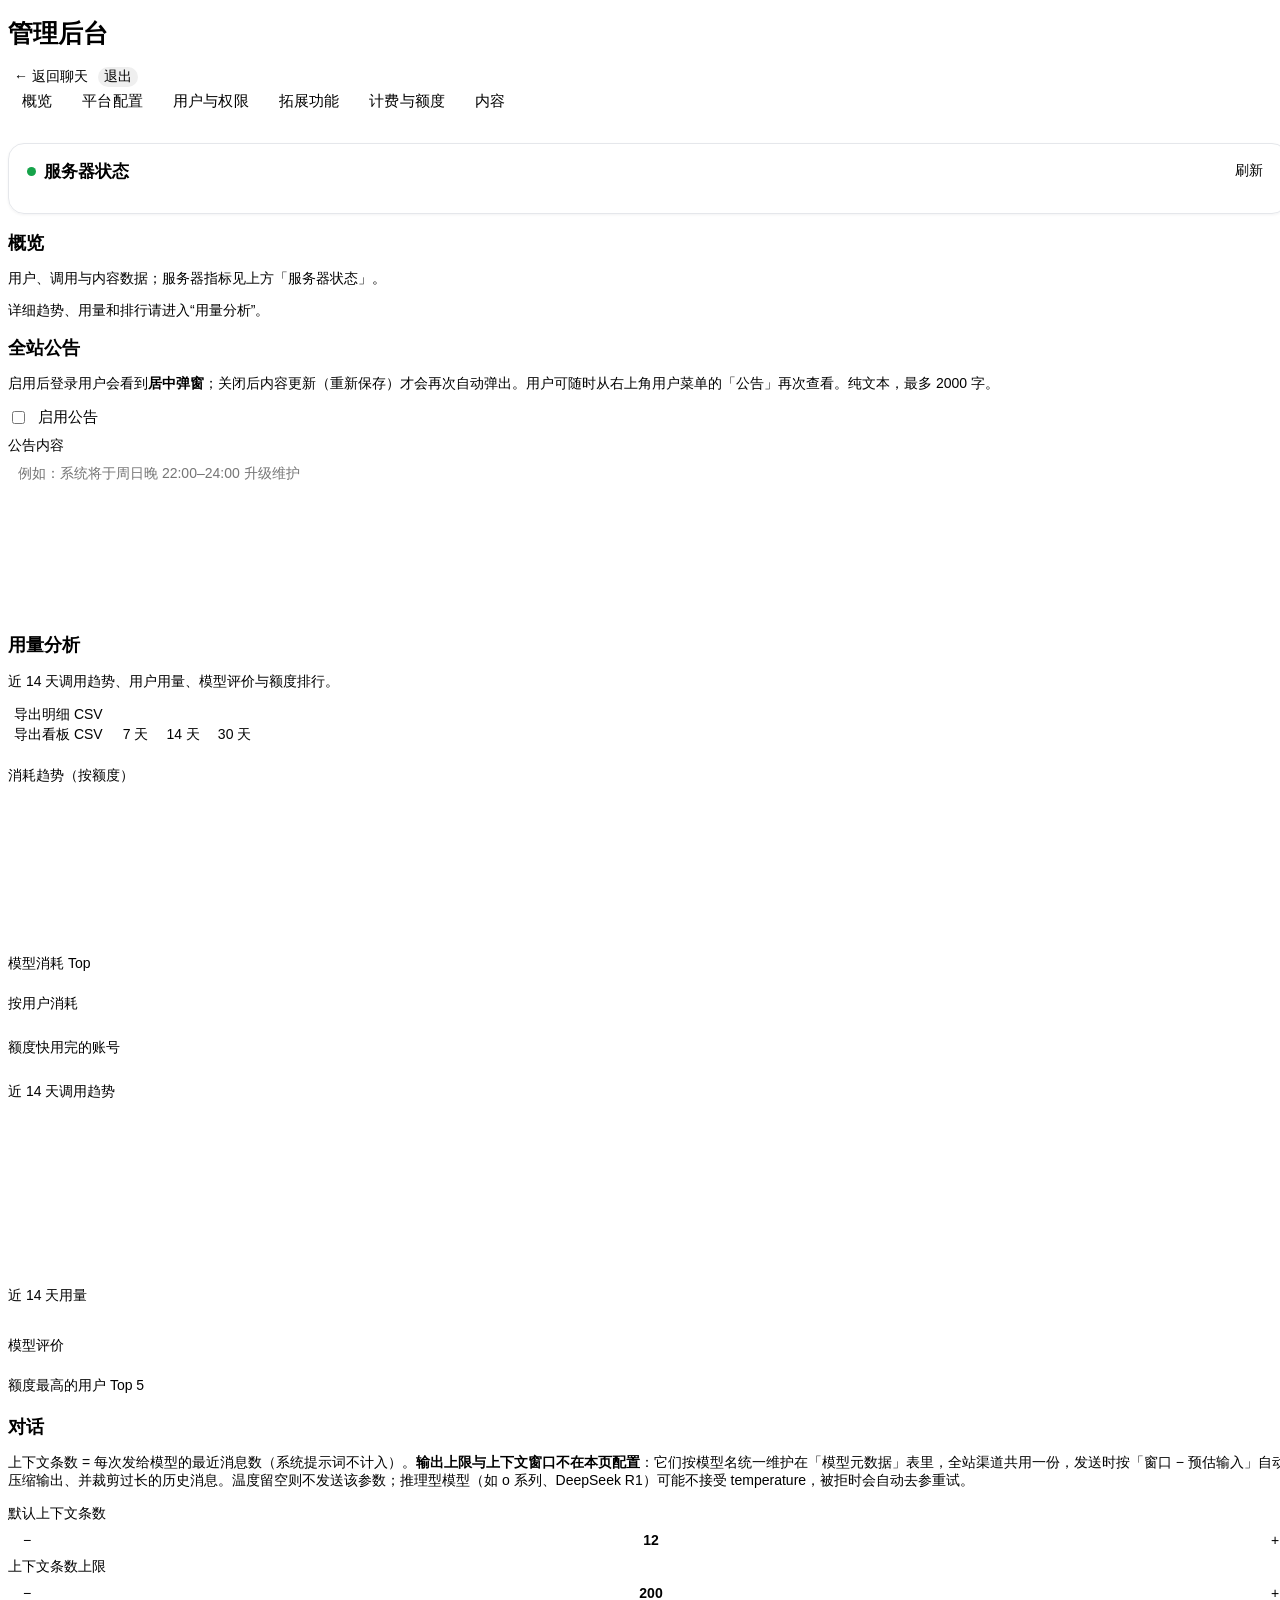
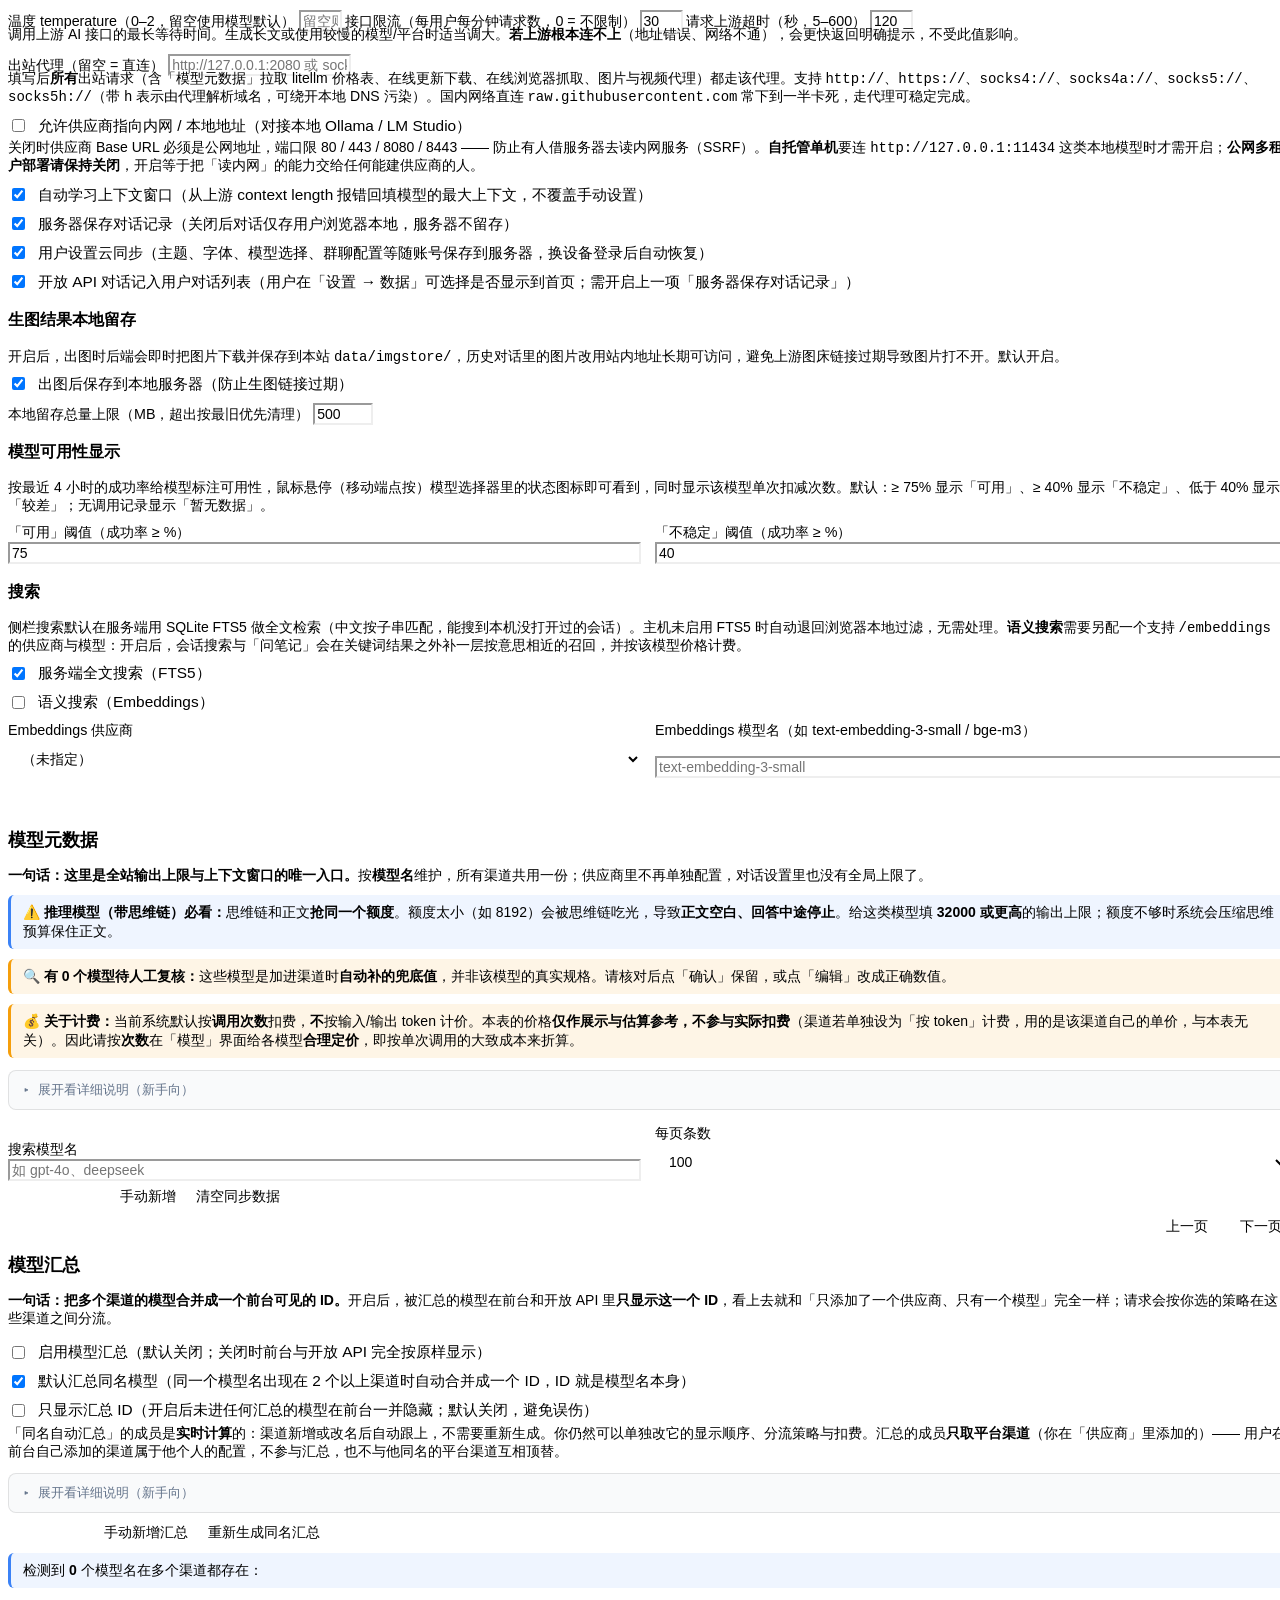
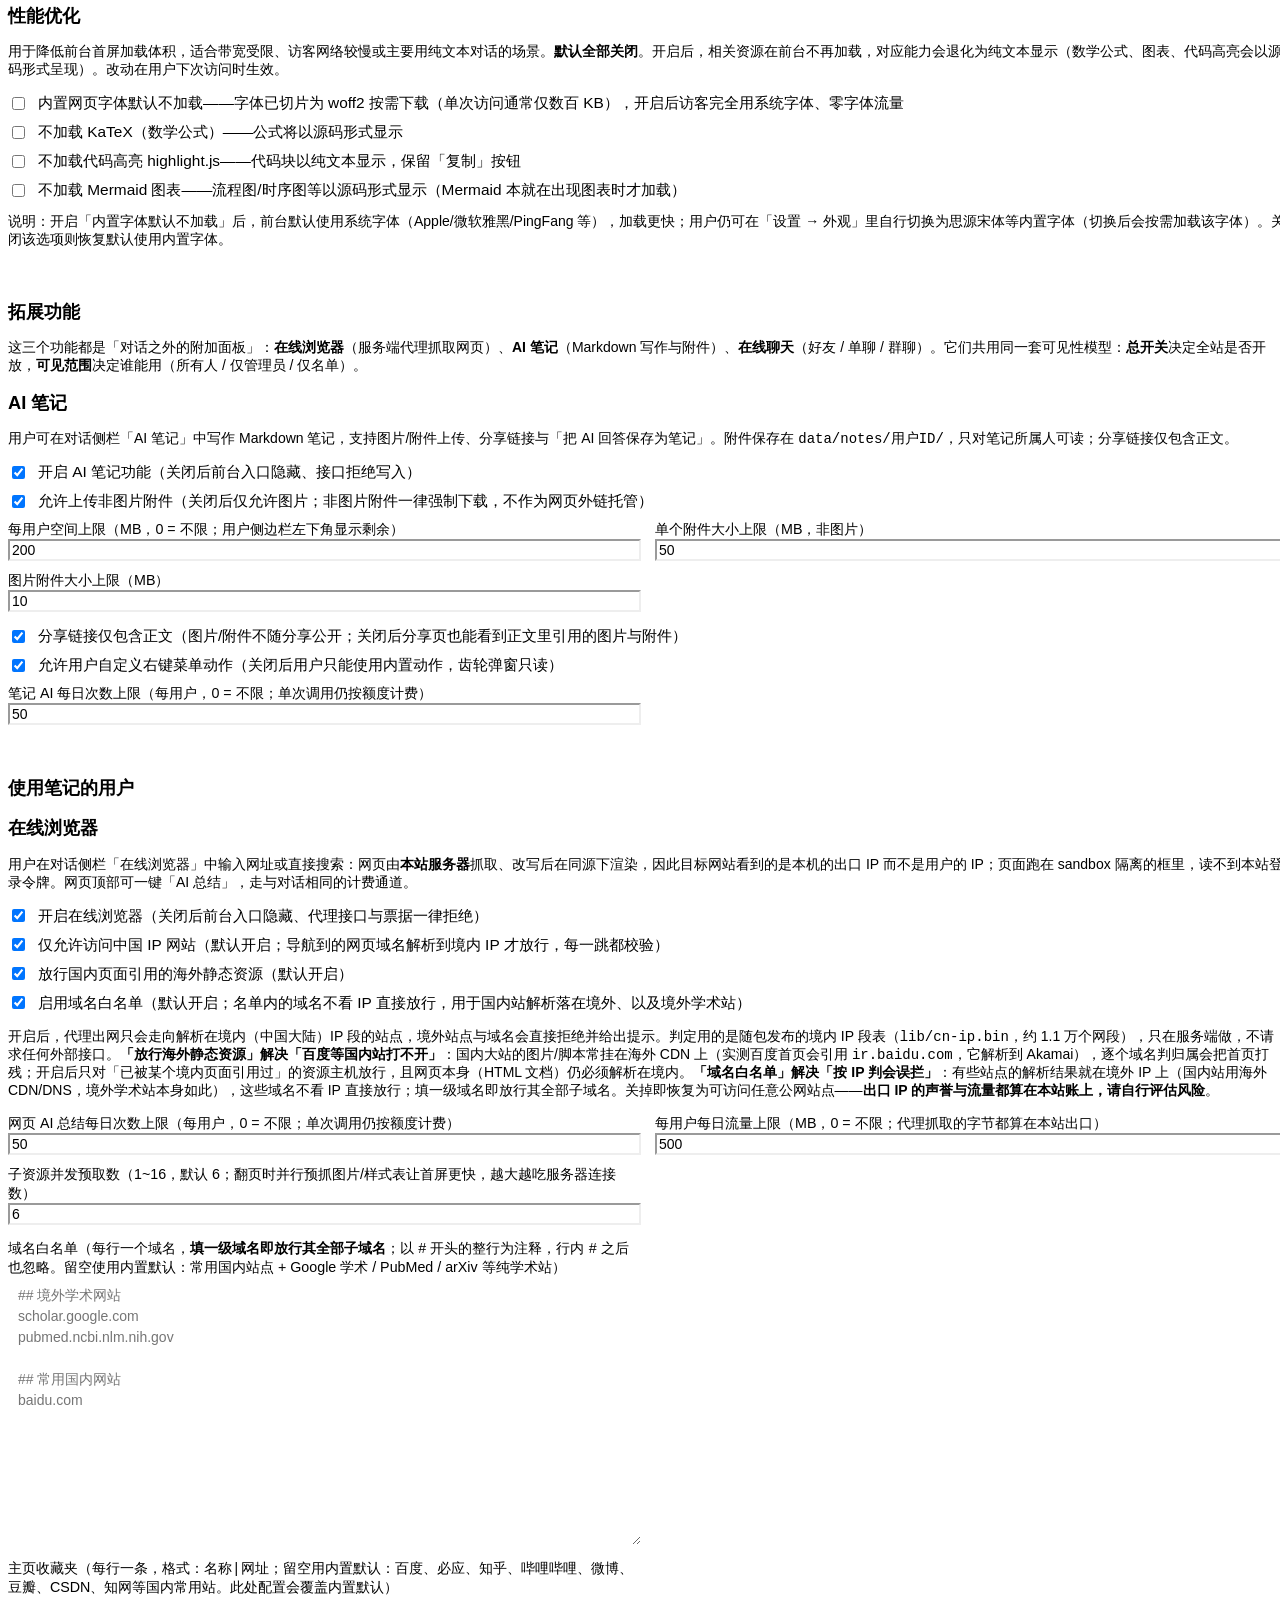
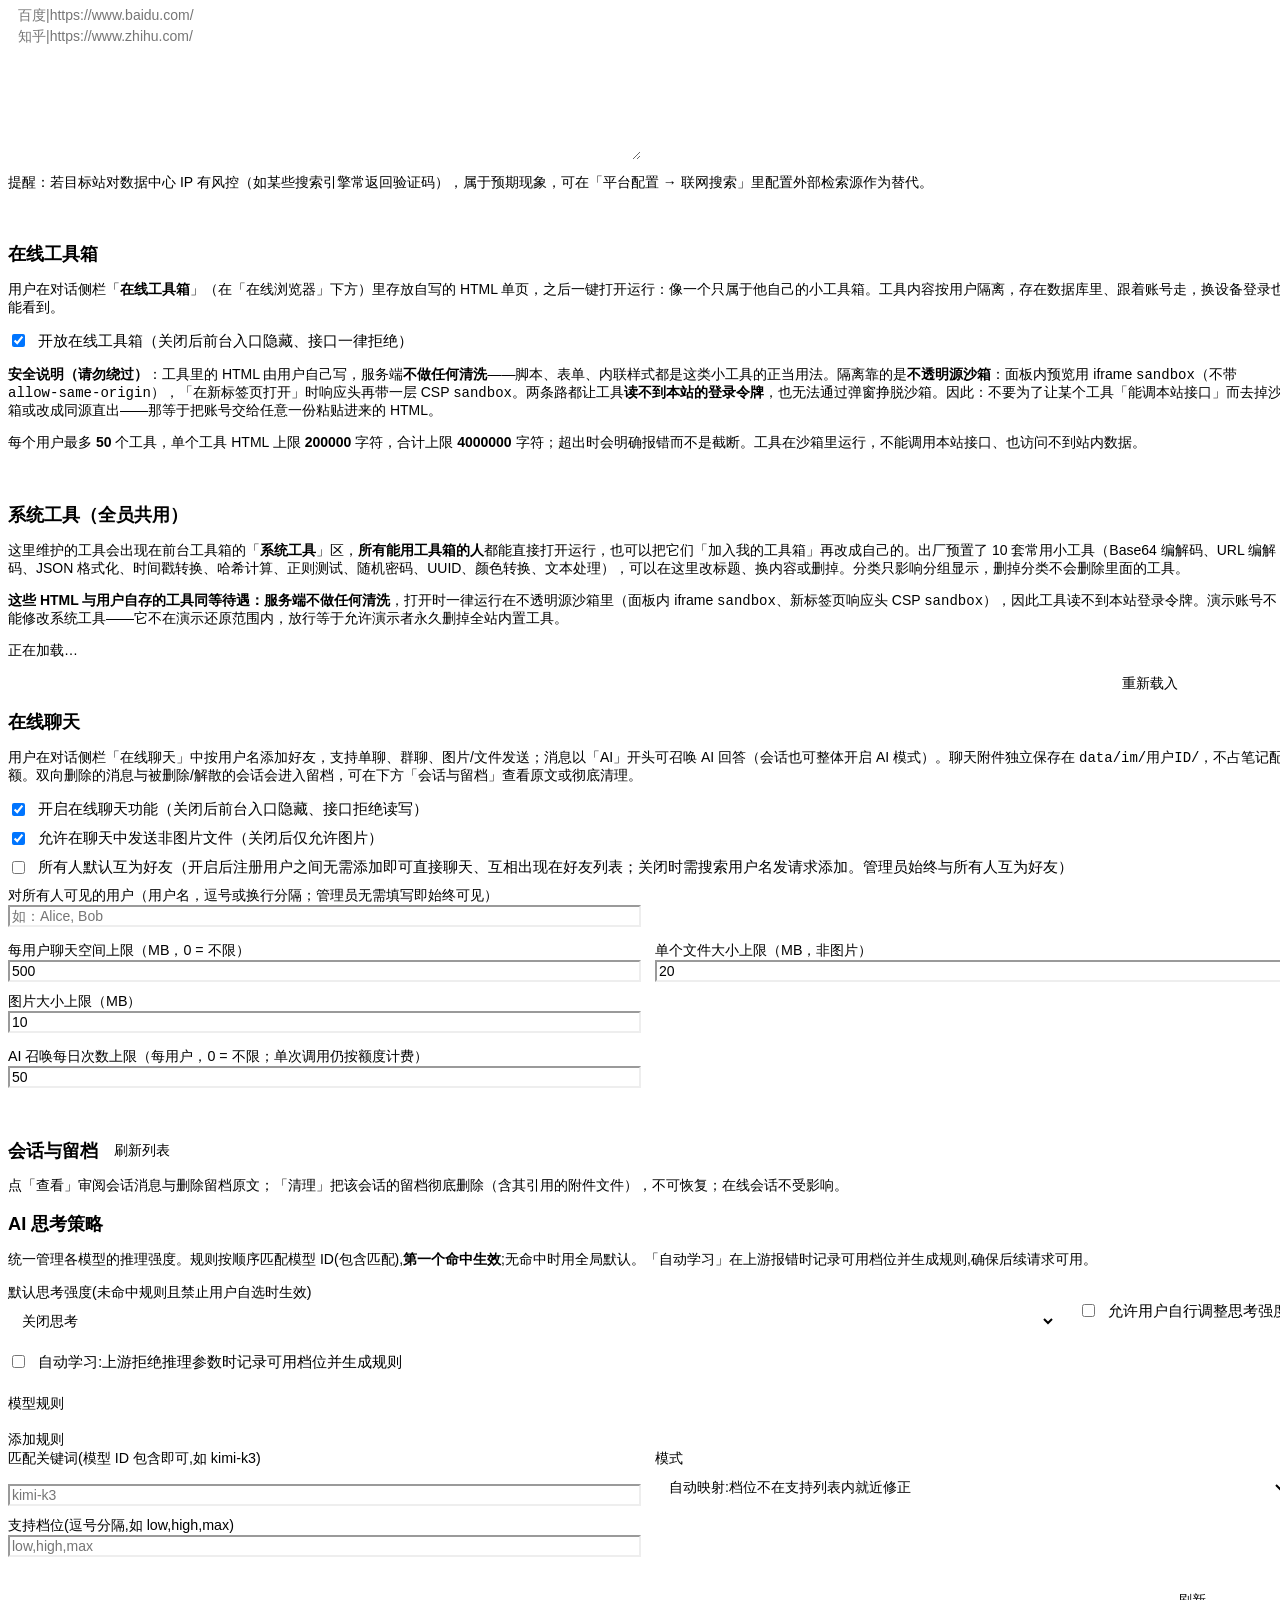
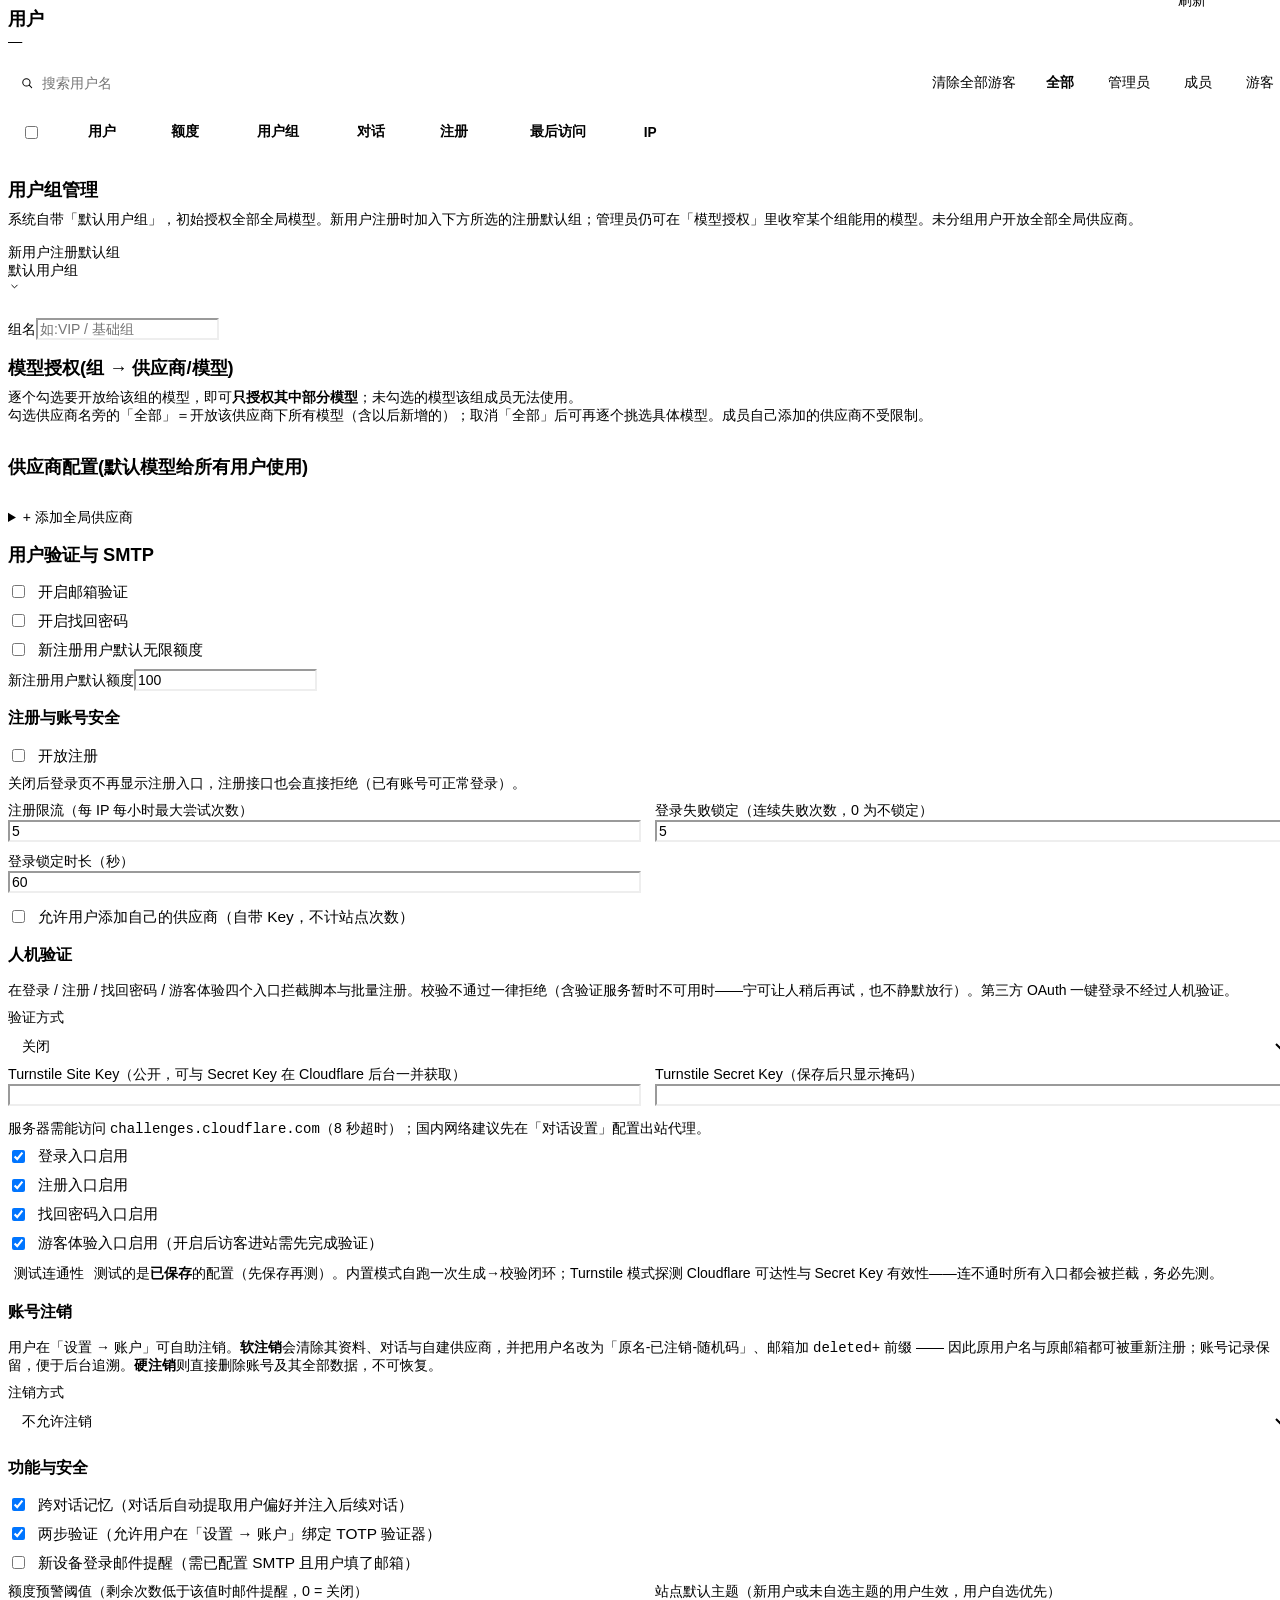
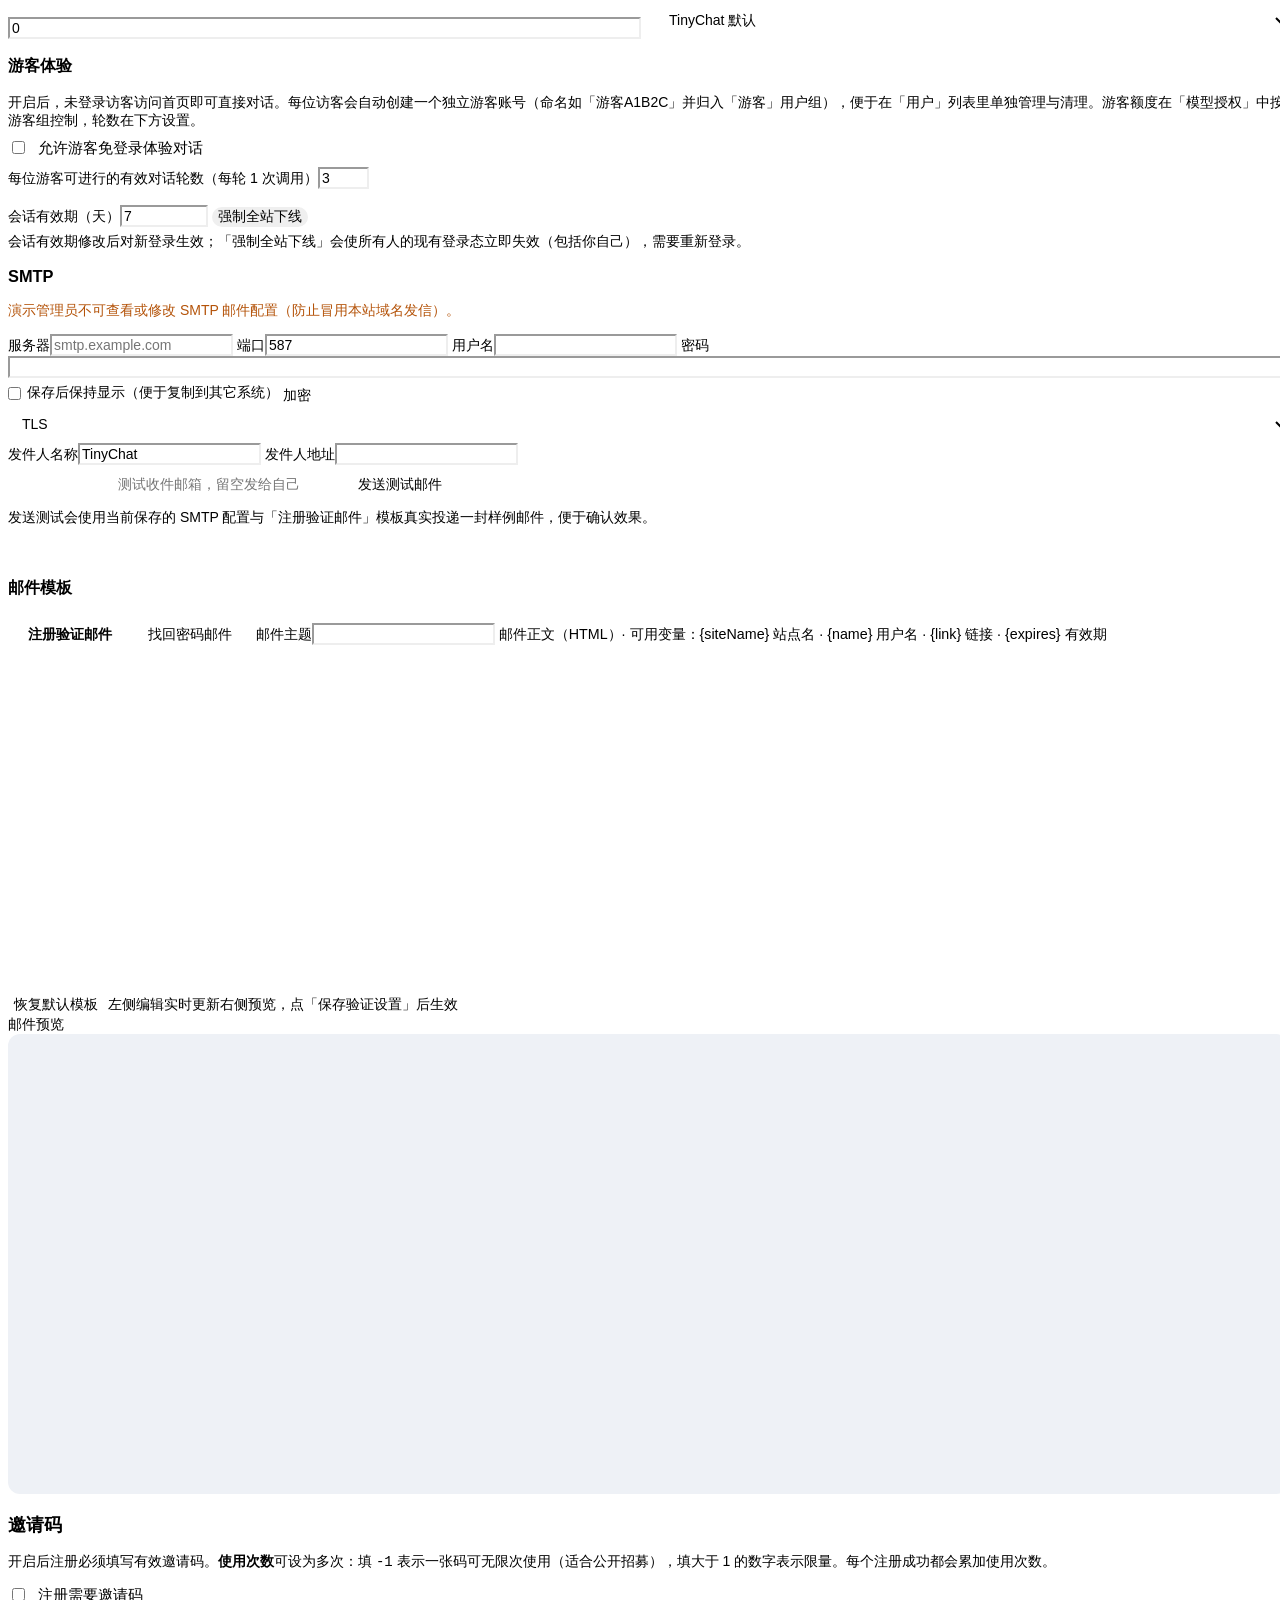
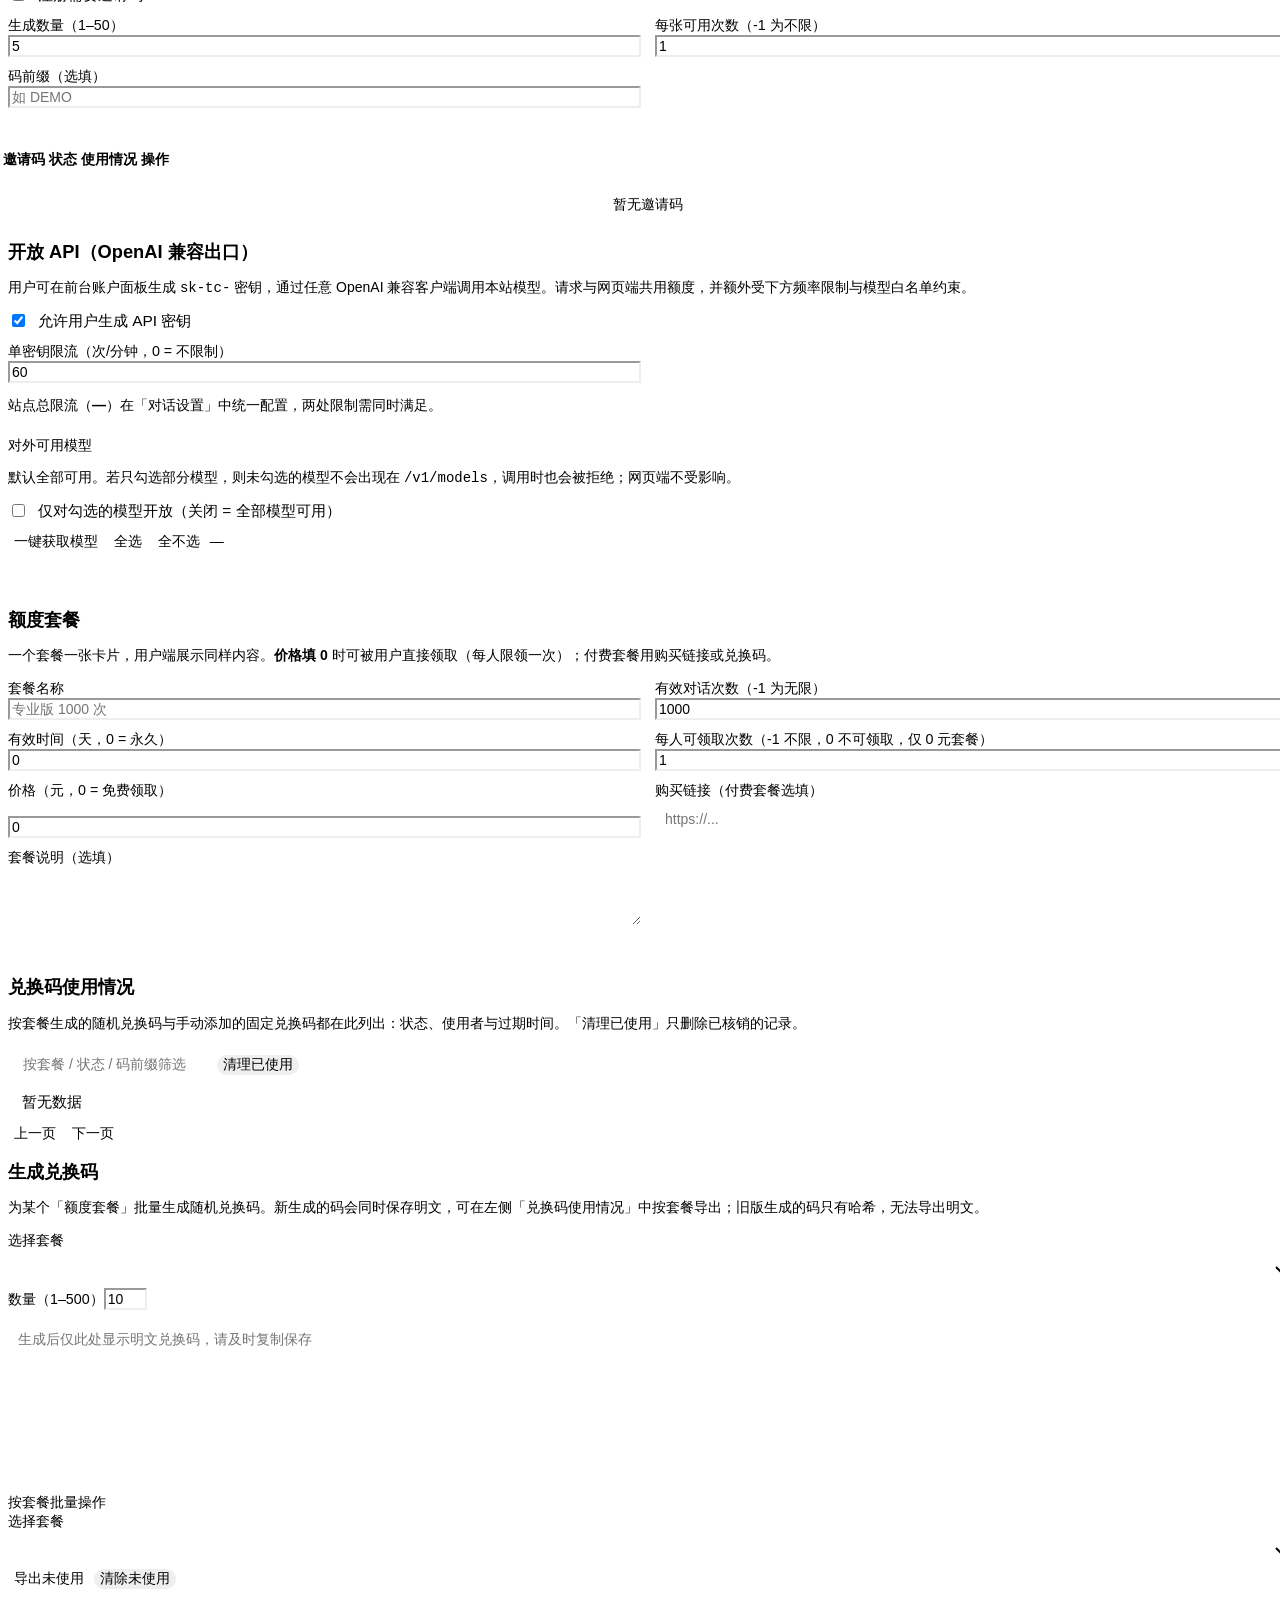
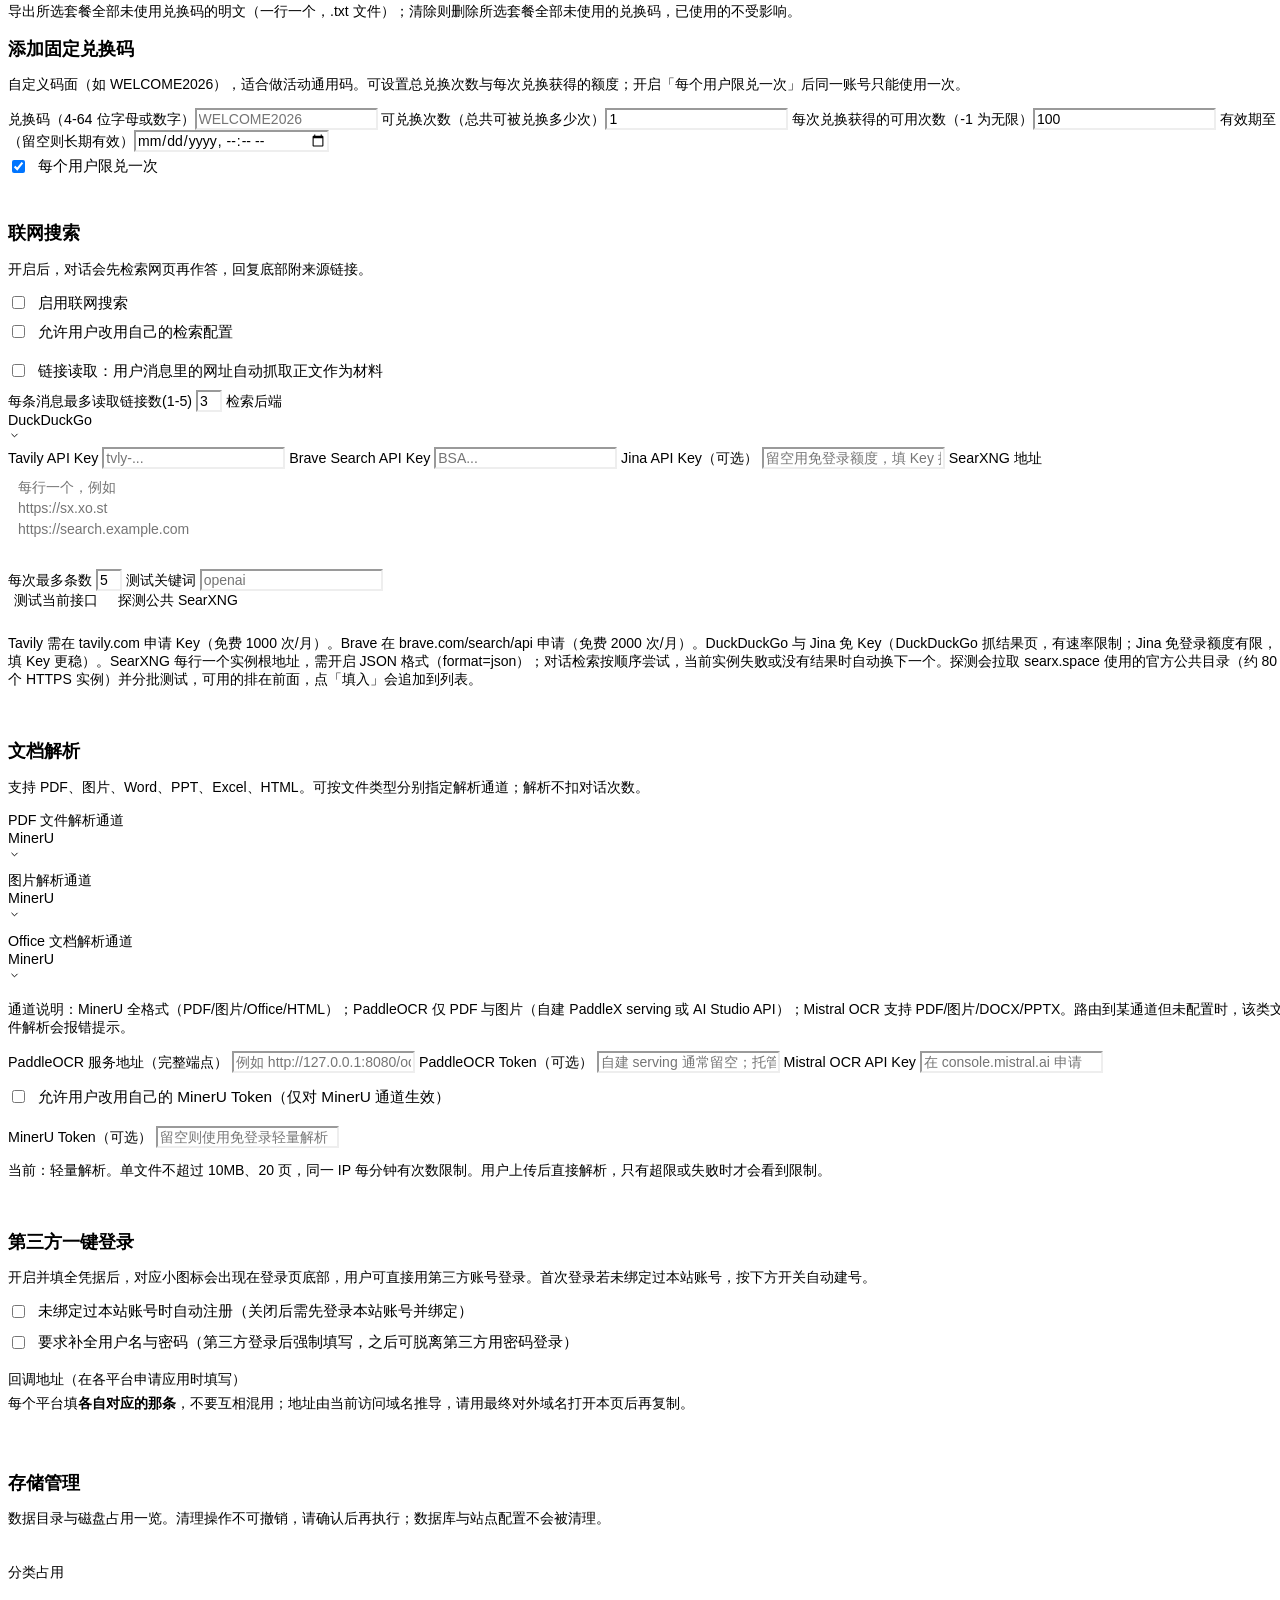
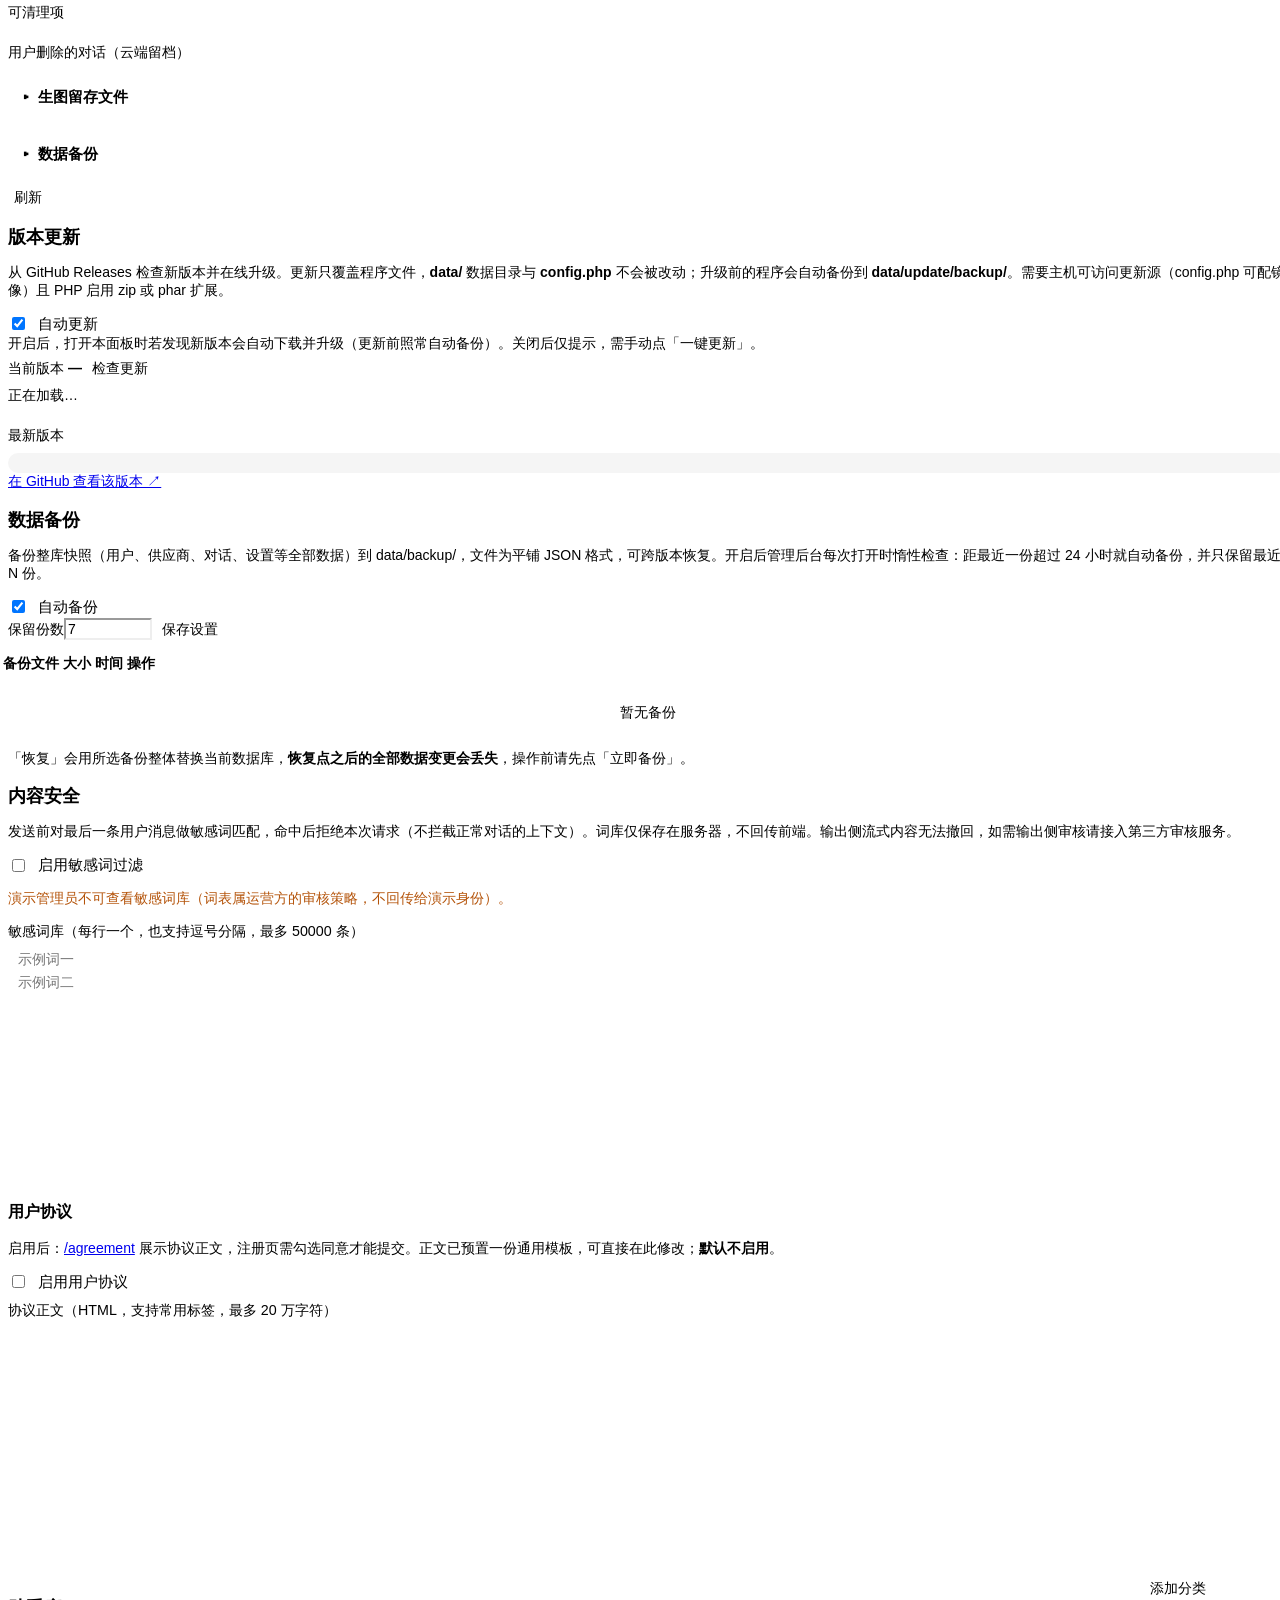
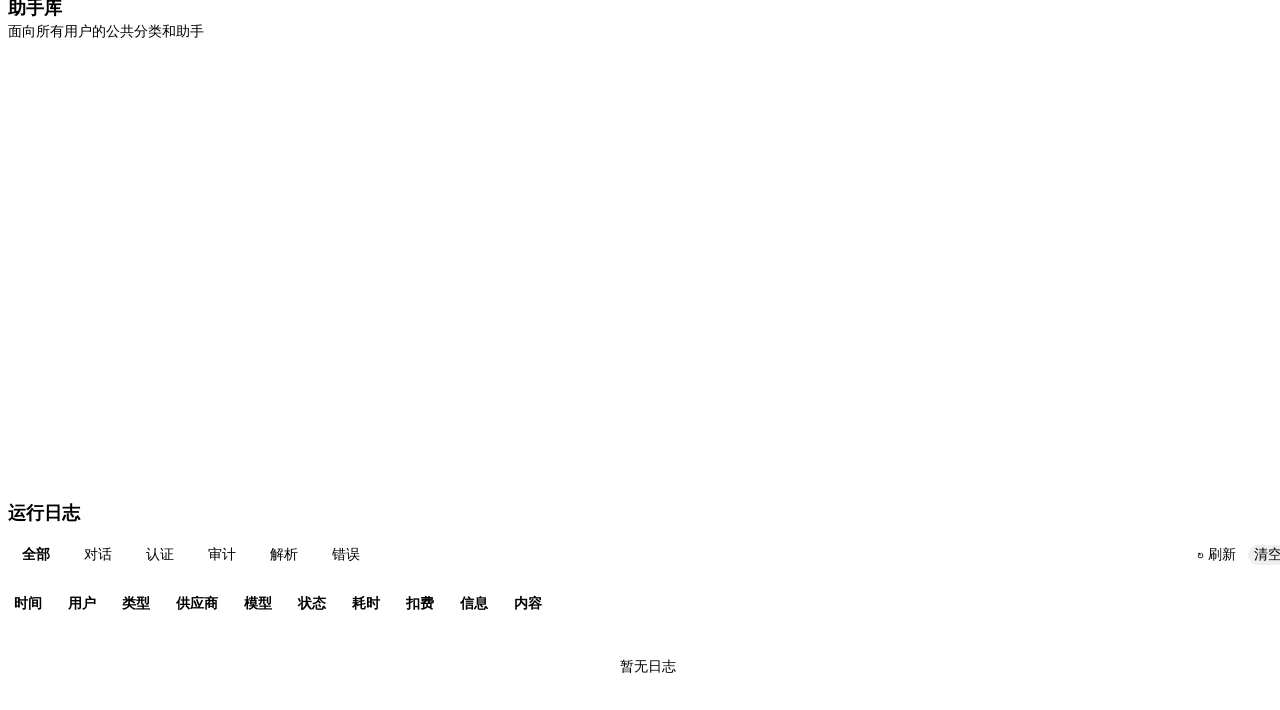
==== commit ff0b00ff: "TinyChat v2.4.0 改写迭代链 + 非预览语言改写 + 向量入库 + 会话/看板小件" ====
--- a/admin.html
+++ b/admin.html
@@ -9,16 +9,16 @@
 <meta name="robots" content="noindex,nofollow">
 <link rel="icon" type="image/svg+xml" href="./logo-icon.svg">
 <link rel="apple-touch-icon" href="./static/logo/app-icon-192.png">
-<link rel="stylesheet" href="./static/css/style.min.css?v=2.2.1">
-<link rel="stylesheet" href="./vendor/highlight/github.min.css?v=2.2.1" id="hljs-theme">
-<link rel="stylesheet" href="./vendor/katex/katex.min.css?v=2.2.1">
-<link rel="stylesheet" href="./static/css/enhanced.min.css?v=2.2.1">
-<link rel="stylesheet" href="./static/css/refine.min.css?v=2.2.1">
-<link rel="stylesheet" href="./static/css/redesign.min.css?v=2.2.1">
-<link rel="stylesheet" href="./static/css/polish.min.css?v=2.2.1">
-<link rel="stylesheet" href="./static/css/markdown.min.css?v=2.2.1">
-<link rel="stylesheet" href="./static/css/chrome.min.css?v=2.2.1">
-<script src="./static/js/theme-boot.min.js?v=2.2.1"></script>
+<link rel="stylesheet" href="./static/css/style.min.css?v=2.4.0">
+<link rel="stylesheet" href="./vendor/highlight/github.min.css?v=2.4.0" id="hljs-theme">
+<link rel="stylesheet" href="./vendor/katex/katex.min.css?v=2.4.0">
+<link rel="stylesheet" href="./static/css/enhanced.min.css?v=2.4.0">
+<link rel="stylesheet" href="./static/css/refine.min.css?v=2.4.0">
+<link rel="stylesheet" href="./static/css/redesign.min.css?v=2.4.0">
+<link rel="stylesheet" href="./static/css/polish.min.css?v=2.4.0">
+<link rel="stylesheet" href="./static/css/markdown.min.css?v=2.4.0">
+<link rel="stylesheet" href="./static/css/chrome.min.css?v=2.4.0">
+<script src="./static/js/theme-boot.min.js?v=2.4.0"></script>
 </head>
 <body class="admin-body">
 <form id="admin-fields" autocomplete="off" style="display:contents">
@@ -91,10 +91,13 @@
     <div class="admin-card">
       <div class="admin-panel-head"><div><h2>用量分析</h2><p class="muted small">近 14 天调用趋势、用户用量、模型评价与额度排行。</p></div><button class="btn small" id="usage-export" type="button">导出明细 CSV</button></div>
       <div class="admin-panel-head" style="margin-bottom:8px"><div></div>
-        <div class="ins-range" id="ins-range">
+        <div style="display:flex;gap:8px;align-items:center">
+          <button class="btn small" id="ins-export" type="button">导出看板 CSV</button>
+          <div class="ins-range" id="ins-range">
           <button class="btn small active" data-days="7" type="button">7 天</button>
           <button class="btn small" data-days="14" type="button">14 天</button>
           <button class="btn small" data-days="30" type="button">30 天</button>
+          </div>
         </div>
       </div>
       <div class="admin-grid" id="ins-summary"></div>
@@ -1368,17 +1371,17 @@
   </div>
 </div>
 </form>
-<script defer src="./static/js/config.min.js?v=2.2.1"></script>
-<script defer src="./static/js/icons.min.js?v=2.2.1"></script>
-<script defer src="./vendor/markdown-it/markdown-it.min.js?v=2.2.1"></script>
-<script defer src="./vendor/markdown-it/markdown-it-footnote.min.js?v=2.2.1"></script>
-<script defer src="./vendor/markdown-it/markdown-it-emoji.min.js?v=2.2.1"></script>
-<script defer src="./vendor/dompurify/purify.min.js?v=2.2.1"></script>
-<script defer src="./vendor/katex/katex.min.js?v=2.2.1"></script>
-<script defer src="./vendor/highlight/highlight.min.js?v=2.2.1"></script>
-<script defer src="./static/js/ui.min.js?v=2.2.1"></script>
-<script defer src="./static/js/components.min.js?v=2.2.1"></script>
-<script defer src="./static/js/renderer.min.js?v=2.2.1"></script>
-<script defer src="./static/js/admin.min.js?v=2.2.1"></script>
+<script defer src="./static/js/config.min.js?v=2.4.0"></script>
+<script defer src="./static/js/icons.min.js?v=2.4.0"></script>
+<script defer src="./vendor/markdown-it/markdown-it.min.js?v=2.4.0"></script>
+<script defer src="./vendor/markdown-it/markdown-it-footnote.min.js?v=2.4.0"></script>
+<script defer src="./vendor/markdown-it/markdown-it-emoji.min.js?v=2.4.0"></script>
+<script defer src="./vendor/dompurify/purify.min.js?v=2.4.0"></script>
+<script defer src="./vendor/katex/katex.min.js?v=2.4.0"></script>
+<script defer src="./vendor/highlight/highlight.min.js?v=2.4.0"></script>
+<script defer src="./static/js/ui.min.js?v=2.4.0"></script>
+<script defer src="./static/js/components.min.js?v=2.4.0"></script>
+<script defer src="./static/js/renderer.min.js?v=2.4.0"></script>
+<script defer src="./static/js/admin.min.js?v=2.4.0"></script>
 </body>
 </html>
--- a/static/css/chrome.min.css
+++ b/static/css/chrome.min.css
@@ -1 +1 @@
-.usage-ledger{display:flex;flex-direction:column;gap:8px;margin-top:10px}.usage-row{display:grid;grid-template-columns:minmax(72px,120px) minmax(96px,160px) 1fr;gap:8px 12px;align-items:baseline;font-size:.929rem}.usage-name{font-weight:600}.usage-models{min-width:0;overflow-wrap:anywhere}@media (max-width: 560px){.usage-row{grid-template-columns:auto 1fr;gap:2px 10px}.usage-models{grid-column:1 / -1;color:var(--text-tertiary)}}.usage-empty{margin:0;color:var(--danger);font-size:.929rem}.reply-fail{color:var(--danger);max-width:min(100%,560px);overflow-wrap:anywhere;white-space:normal}.topbar{display:none!important;height:0!important;padding:0!important;border:0!important}.hamburger-btn{display:none;position:fixed;top:max(10px,env(safe-area-inset-top));left:max(10px,env(safe-area-inset-left));z-index:80;width:36px;height:36px;border:none;border-radius:10px;background:color-mix(in srgb,var(--bg-surface) 86%,transparent);color:var(--text-secondary);box-shadow:none}.hamburger-btn:hover{background:var(--bg-hover);color:var(--text)}@media (max-width: 768px){.hamburger-btn{display:inline-flex}.messages{padding-top:52px}.empty-state{padding-top:max(8vh,64px);padding-bottom:24px}.guest-bar{left:auto;right:10px;transform:none;max-width:calc(100vw - 60px)}}.sidebar-float-btn{top:12px;left:12px;width:32px;height:32px;border:none;border-radius:8px;background:transparent;box-shadow:none;color:var(--text-secondary)}.sidebar-float-btn:hover{background:var(--bg-hover);color:var(--text);box-shadow:none;transform:none}.sidebar-brand{display:flex;align-items:center;justify-content:flex-start;gap:2px;padding:16px 10px 10px}.sidebar-brand .brand-logo{order:0;flex:0 0 auto;width:auto;max-width:132px;max-height:28px;height:28px;margin-right:auto;object-fit:contain;object-position:left center}.theme-toggle-btn{order:1}.sidebar-collapse-btn{order:2}.sidebar-collapse-btn,.theme-toggle-btn{flex-shrink:0;width:28px;height:28px;margin:0;border:none;border-radius:7px;background:transparent;color:var(--text-tertiary);box-shadow:none}.sidebar-collapse-btn:hover,.theme-toggle-btn:hover{background:var(--bg-hover);color:var(--text)}.sidebar-header{padding:2px 10px 8px}.new-chat-btn{height:36px;padding:0 12px;justify-content:center;border:none;border-radius:9px;background:var(--brand-soft);color:var(--brand);font-size:.964rem;font-weight:600;box-shadow:none;transform:none}.new-chat-btn:hover{background:var(--brand-soft-strong);color:var(--brand);box-shadow:none;transform:none}.new-chat-btn:active{transform:none;background:var(--brand-soft-strong)}.new-chat-btn svg{color:currentColor}.sidebar-model-wrap{padding:0 10px 10px}.sidebar-model-wrap .model-picker{height:32px;padding:0 8px;border:none;border-radius:8px;background:transparent;box-shadow:none;backdrop-filter:none;-webkit-backdrop-filter:none}.sidebar-model-wrap .model-picker:hover{background:var(--bg-hover);border:none;box-shadow:none}.sidebar-model-wrap .model-name{font-size:.893rem;font-weight:500;color:var(--text-secondary);flex:1;min-width:0;max-width:none}.sidebar-model-wrap .model-icon{color:var(--text-tertiary)}.model-health,.model-pin-mark{display:inline-flex;align-items:center;flex-shrink:0}.model-health{margin-left:auto;color:var(--text-tertiary)}.model-health.ok{color:#16a34a}.model-health.bad{color:#dc2626}.model-health.idle{color:#6b7280}[data-theme=dark] .model-health.ok{color:#4ade80}[data-theme=dark] .model-health.bad{color:#f87171}[data-theme=dark] .model-health.idle{color:#9ca3af}.model-health .oc-icon{width:14px;height:14px}.model-pin-mark{margin-left:4px;color:var(--brand)}.model-pin-mark.solo{margin-left:auto}.model-pin-mark .oc-icon{width:14px;height:14px}.model-picker.is-pinned .model-name{color:var(--text)}.oc-menu-item{justify-content:flex-start}.oc-menu-item .item-label{flex:1;min-width:0}.oc-menu-item .check{margin-left:2px}.oc-menu-pin{border:none;background:transparent;color:var(--text-tertiary);width:28px;height:28px;border-radius:8px;display:inline-flex;align-items:center;justify-content:center;cursor:pointer;flex-shrink:0;padding:0;margin-left:0}.oc-menu-health{display:inline-flex;align-items:center;justify-content:center;width:16px;height:16px;margin-left:4px;flex-shrink:0;color:var(--text-tertiary)}.oc-menu-health.ok{color:#16a34a}.oc-menu-health.warn{color:#d97706}.oc-menu-health.bad{color:#dc2626}.oc-menu-health.idle{color:#6b7280}[data-theme=dark] .oc-menu-health.ok{color:#4ade80}[data-theme=dark] .oc-menu-health.bad{color:#f87171}[data-theme=dark] .oc-menu-health.idle{color:#9ca3af}.oc-menu-health .oc-icon{width:14px;height:14px}.oc-menu-pin .oc-icon{width:15px;height:15px}.oc-menu-pin:hover{background:var(--bg-active);color:var(--text)}.oc-menu-pin.active{color:var(--brand)}.oc-menu-pin.active .oc-icon{stroke-width:2}.chat-list{padding:0 0 8px;gap:1px}.chat-search{height:32px;margin:0 10px 8px;padding:0 10px;border:none;border-radius:8px;background:var(--bg-hover);box-shadow:none}.chat-search:focus-within{background:var(--bg-active);border:none;box-shadow:0 0 0 3px var(--ring-brand)}.chat-search input:focus,.chat-search input:focus-visible{outline:none}.chat-search input{font-size:.893rem}.chat-search-scope{display:flex;align-items:baseline;gap:6px;padding:2px var(--sidebar-row-pad) 6px;font-size:.786rem;color:var(--text-secondary)}.chat-search-scope-note{color:var(--text-tertiary)}.chat-item.chat-search-hit{display:flex;flex-direction:column;align-items:flex-start;justify-content:center;height:auto;min-height:34px;padding-top:6px;padding-bottom:6px}.chat-hit-main{display:flex;flex-direction:column;align-items:flex-start;gap:2px;min-width:0;width:100%}.chat-hit-main .chat-title{width:100%}.chat-hit-snippet{font-size:.821rem;line-height:1.45;color:var(--text-tertiary);display:-webkit-box;-webkit-line-clamp:2;-webkit-box-orient:vertical;overflow:hidden;word-break:break-word}.chat-hit-snippet mark{background:color-mix(in srgb,var(--accent) 22%,transparent);color:inherit;border-radius:3px;padding:0 1px}.chat-hit-tag{align-self:flex-start;font-size:.714rem;line-height:1.4;padding:0 6px;border-radius:999px;background:color-mix(in srgb,var(--accent) 12%,transparent);color:var(--accent)}.chat-search svg{color:var(--text-tertiary)}.chat-search input::selection,.oc-menu-search::selection{background:var(--bg-active);color:var(--text)}.chat-group{padding:12px 14px 4px;font-size:.786rem;font-weight:500;letter-spacing:.02em;color:var(--text-tertiary);border-radius:0}.chat-group-count{background:transparent;padding:0;font-weight:500}.chat-group.is-archive{margin-top:6px}.dev-actions{display:flex;gap:6px;flex-wrap:wrap;justify-content:flex-end}.chat-item-wrap{padding:0;width:auto}.chat-item{height:34px;padding:0 8px;border-radius:8px;font-size:.929rem;font-weight:450}.chat-item.active{background:var(--bg-hover);color:var(--text);font-weight:550}.chat-item.active:before{display:none}.chat-item.active .chat-icon{color:var(--text-secondary)}.sidebar-footer{padding:4px 6px 6px;border-top:1px solid color-mix(in srgb,var(--hairline) 70%,transparent);margin-top:0;min-width:0}.sidebar>*{min-width:0}.account-chip{padding:3px 8px;border-radius:8px;background:transparent}.account-chip:hover{background:var(--bg-hover)}.sidebar-footer .avatar{width:24px;height:24px;font-size:.714rem;box-shadow:none}.user-name{font-size:.929rem;font-weight:550}.quota{font-size:.786rem}.account-chip{min-width:0;display:flex;align-items:center;gap:8px}.account-chip .user-meta{display:flex;flex-direction:column;flex:1 1 0;min-width:0;overflow:hidden}.account-chip .user-meta>*{min-width:0;max-width:100%;overflow:hidden;text-overflow:ellipsis;white-space:nowrap;display:block}.account-chip .account-chevron,.account-chip .avatar{flex:0 0 auto}:root{--sidebar-pad: 10px;--sidebar-row-pad: 8px;--sidebar-icon-col: 24px;--sidebar-gap: 8px;--msg-scale: 1}html[data-oc-theme] .sidebar .sidebar-header,html[data-oc-theme] .sidebar .sidebar-model-wrap,html[data-oc-theme] .sidebar .sidebar-footer,html[data-oc-theme] .sidebar .chat-list{padding-left:var(--sidebar-pad);padding-right:var(--sidebar-pad)}html[data-oc-theme] .sidebar .chat-search{margin-left:0;margin-right:0;display:flex;align-items:center}html[data-oc-theme] .sidebar .chat-item-wrap{padding-left:0;padding-right:0}html[data-oc-theme] .sidebar .new-chat-btn,html[data-oc-theme] .sidebar .assistant-lib-btn,html[data-oc-theme] .sidebar .model-picker,html[data-oc-theme] .sidebar .chat-search,html[data-oc-theme] .sidebar .chat-item,html[data-oc-theme] .sidebar .chat-group,html[data-oc-theme] .sidebar .account-chip{padding-left:var(--sidebar-row-pad);padding-right:var(--sidebar-row-pad);gap:var(--sidebar-gap)}html[data-oc-theme] .sidebar .new-chat-btn{justify-content:flex-start}html[data-oc-theme] .sidebar .new-chat-btn>svg,html[data-oc-theme] .sidebar .model-icon,html[data-oc-theme] .sidebar .chat-search>svg,html[data-oc-theme] .sidebar .chat-icon,html[data-oc-theme] .sidebar .chat-group-chev,html[data-oc-theme] .sidebar .avatar{flex:0 0 var(--sidebar-icon-col);width:var(--sidebar-icon-col);min-width:var(--sidebar-icon-col);display:inline-flex;align-items:center;justify-content:center}html[data-oc-theme] .sidebar .chat-search input{padding-left:0}html[data-oc-theme] .sidebar .sidebar-model-wrap{display:flex;flex-direction:column;gap:2px}html[data-oc-theme] .sidebar .sidebar-model-wrap>*{margin-bottom:0}.msg.user .msg-content{border:none;border-radius:14px 14px 4px;box-shadow:none}.msg .msg-avatar{border:none;box-shadow:none}.chat-area{padding-bottom:132px}.composer-area{position:absolute;left:0;right:0;bottom:0;z-index:24;padding:24px 0 8px;border-top:none;background:linear-gradient(180deg,transparent 0%,color-mix(in srgb,var(--bg-app) 28%,transparent) 36%,color-mix(in srgb,var(--bg-app) 62%,transparent) 100%);pointer-events:none}.composer-area>*{pointer-events:auto}.composer{align-items:center;min-height:60px;background:color-mix(in srgb,var(--bg-surface) 58%,transparent);border:1px solid color-mix(in srgb,var(--hairline-strong) 70%,transparent);border-radius:26px;box-shadow:none;padding:8px 8px 8px 12px;backdrop-filter:blur(18px) saturate(1.2);-webkit-backdrop-filter:blur(18px) saturate(1.2)}.composer:focus-within{border-color:color-mix(in srgb,var(--brand) 42%,var(--hairline));box-shadow:0 0 0 4px var(--ring-brand);background:color-mix(in srgb,var(--bg-surface) 74%,transparent)}@media (max-width: 768px){.chat-area{padding-bottom:110px}.composer-area{padding:20px 12px 8px}.scroll-bottom-btn{bottom:108px}.composer-hint-keys{display:none}}.composer textarea{padding:10px 6px;background:transparent}.composer-at{flex-shrink:0;align-self:center;max-width:none;margin:0 2px 0 0;padding:0;border:0;background:transparent;color:var(--brand);font:inherit;font-size:var(--fs, 14px);font-weight:650;line-height:1.5;letter-spacing:.01em;white-space:nowrap;cursor:pointer}.composer-at:hover{color:var(--brand-hover, var(--brand))}.composer-at:focus-visible{outline:none;box-shadow:0 0 0 3px var(--ring-brand);border-radius:6px}.composer-wrap{position:relative}.composer-hint{margin:4px 0 0;font-size:.786rem!important;line-height:1.35;letter-spacing:0;opacity:.72}.mention-pop{position:absolute;left:10px;right:10px;bottom:calc(100% + 10px);z-index:40;max-height:min(360px,52vh);overflow:auto;padding:6px;border:1px solid color-mix(in srgb,var(--hairline-strong, var(--hairline)) 72%,var(--brand) 28%);border-radius:16px;background:color-mix(in srgb,var(--bg-surface) 88%,transparent);backdrop-filter:blur(18px) saturate(1.2);-webkit-backdrop-filter:blur(18px) saturate(1.2);box-shadow:0 18px 40px #0f172a1f,0 2px color-mix(in srgb,var(--brand) 18%,transparent) inset}[data-theme=dark] .mention-pop{background:color-mix(in srgb,var(--bg-surface) 82%,#000 18%);box-shadow:0 18px 44px #00000075,0 1px #ffffff0a inset}.mention-head{display:flex;align-items:center;justify-content:space-between;gap:10px;padding:8px 10px 6px;color:var(--text-tertiary)}.mention-head b{font-weight:650;color:var(--text-secondary)}.mention-head span{opacity:.78}.mention-item{display:flex;align-items:center;gap:10px;width:100%;padding:8px 10px;border:0;border-radius:11px;background:transparent;color:inherit;text-align:left;cursor:pointer}.mention-item:hover{background:color-mix(in srgb,var(--bg-hover) 80%,var(--brand-soft))}.mention-item.active{background:var(--brand-soft);box-shadow:inset 3px 0 0 var(--brand)}.mention-ico{width:30px;height:30px;border-radius:9px;display:inline-flex;align-items:center;justify-content:center;flex-shrink:0;background:color-mix(in srgb,var(--bg-hover) 72%,var(--brand-soft));font-size:1.071rem;line-height:1}.mention-item.active .mention-ico{background:color-mix(in srgb,var(--brand) 18%,var(--bg-surface))}.mention-text{min-width:0;display:flex;flex-direction:column;gap:2px}.mention-name{font-size:.964rem;font-weight:650;color:var(--text)}.mention-desc{font-size:.857rem;color:var(--text-tertiary);overflow:hidden;text-overflow:ellipsis;white-space:nowrap}.mention-empty{padding:18px 10px;text-align:center;color:var(--text-tertiary);font-size:.893rem}.scroll-bottom-btn{border:1px solid var(--hairline);background:color-mix(in srgb,var(--bg-surface) 78%,transparent);backdrop-filter:blur(12px);-webkit-backdrop-filter:blur(12px);box-shadow:none;bottom:118px}.scroll-bottom-btn:hover{box-shadow:none}.empty-logo{border:none;box-shadow:none;background:transparent}.empty-state:hover .empty-logo{transform:none;box-shadow:none}.empty-state{justify-content:center;padding-top:8vh;padding-bottom:28px}.empty-state h2{letter-spacing:-.02em;font-weight:620}.empty-state p.muted{margin-top:8px;max-width:28em;line-height:1.55}.empty-suggests{display:grid;grid-template-columns:repeat(3,minmax(0,1fr));justify-content:stretch;margin-top:22px;max-width:720px;gap:8px}@media (max-width: 768px){.empty-suggests,.empty-lead{display:none}}.empty-suggest{display:flex;align-items:center;justify-content:center;width:auto;background:transparent;border:none;border-radius:12px;box-shadow:none;padding:10px 12px;text-align:center}.empty-suggest:hover{background:var(--bg-hover);border:none;box-shadow:none;transform:none}.empty-suggest:active{transform:none;background:var(--bg-active)}.empty-suggest .es-icon{width:28px;height:28px;border-radius:8px;background:transparent}.empty-suggest:hover .es-icon{background:transparent;transform:none}.empty-suggest .es-text{padding-top:0}.empty-suggest .es-desc{display:none}.file-card,.attach-img-preview{box-shadow:none;border-radius:10px}.file-card.is-parsing{max-width:260px}.file-card .fc-info{flex:1 1 auto;min-width:0;max-width:100%;overflow:hidden}.file-card .fc-name{display:block;min-width:0;max-width:100%;overflow:hidden;text-overflow:ellipsis;white-space:nowrap}.file-card .fc-progress{display:block;height:3px;margin-top:6px;border-radius:99px;background:color-mix(in srgb,var(--brand) 16%,var(--hairline));overflow:hidden}.file-card .fc-progress>span{display:block;height:100%;border-radius:inherit;background:var(--brand);transition:width .35s ease}.own-tool{margin:0 0 12px;padding:4px 2px 2px}.own-tool .field{margin-bottom:10px}.own-tool select,.own-tool input,.own-tool textarea{width:100%;border:none;border-radius:10px;background:var(--bg-hover);color:var(--text);padding:9px 12px;font:inherit}#pref-tools-actions{margin:4px 0 16px;align-items:center;gap:10px}#settings-modal .modal.modal-lg{width:min(860px,94vw)}#settings-modal .settings-shell{display:grid;grid-template-columns:148px minmax(0,1fr);min-height:460px}#settings-modal .settings-tabs{display:flex;flex-direction:column;align-items:stretch;gap:4px;margin:0;padding:8px;border-bottom:none;border-right:1px solid var(--hairline)}#settings-modal .settings-tab{width:100%;border-radius:10px;text-align:left;padding:9px 12px}#settings-modal .modal-body{min-width:0;max-height:min(68vh,620px)}@media (max-width: 720px){#settings-modal .settings-shell{grid-template-columns:1fr;min-height:0}#settings-modal .settings-tabs{flex-direction:row;overflow-x:auto;border-right:none;border-bottom:1px solid var(--hairline)}#settings-modal .settings-tab{width:auto;white-space:nowrap}}.stat-card,.admin-card{border-radius:12px;box-shadow:none}.stat-card:hover{box-shadow:none;transform:none}.composer-left,.composer-right{display:flex;align-items:center;flex-shrink:0;gap:4px}.composer-left{position:relative}.composer-more{position:relative;display:inline-flex;align-items:center;justify-content:center;width:46px;height:46px;padding:0;border:none;border-radius:999px;background:transparent;color:var(--text-secondary);cursor:pointer;flex-shrink:0}.composer-more:hover,.composer-more[aria-expanded=true]{background:var(--bg-hover);color:var(--text)}.composer-more.flag-on:after{content:"";position:absolute;top:6px;right:6px;width:7px;height:7px;border-radius:50%;background:var(--brand)}.composer-tools{display:none;position:absolute;left:0;bottom:calc(100% + 8px);z-index:46;min-width:260px;padding:4px;border:1px solid var(--hairline);border-radius:12px;background:var(--bg-surface);box-shadow:0 8px 24px #0000001a}.composer-tools:not(.hidden){display:flex;flex-direction:column}.composer-tool{display:flex;align-items:center;justify-content:space-between;gap:16px;width:100%;padding:9px 12px;border:none;border-radius:8px;background:transparent;color:var(--text);font:inherit;font-size:1rem;cursor:pointer;text-align:left}.composer-tool:hover{background:var(--bg-hover)}.composer-tool-val{color:var(--text-tertiary);font-size:.929rem}.composer-tool-media{gap:8px;padding:4px 6px 4px 12px;cursor:default}.composer-tool-media:hover{background:transparent}.composer-tool-main{display:flex;align-items:center;flex:1;min-width:0;padding:5px 6px;border:none;border-radius:8px;background:transparent;color:var(--text);font:inherit;font-size:1rem;cursor:pointer;text-align:left}.composer-tool-main:hover{background:var(--bg-hover)}.composer-media-pick{flex-shrink:0;min-width:96px;max-width:148px}.composer-media-pick .sb-label{font-size:.929rem;color:var(--text-tertiary)}.composer-tool-group{display:flex;flex-direction:column;gap:6px;padding:8px 10px}.composer-tool-choices{display:flex;gap:4px}.composer-tool-choices button{flex:1;min-width:0;padding:6px 0;border:none;border-radius:8px;background:var(--bg-hover);color:var(--text-secondary);font:inherit;font-size:.929rem;cursor:pointer}.composer-tool-choices button.active{background:var(--brand-soft);color:var(--brand);font-weight:650}.composer-left .attach-btn,.websearch-wrap,.effort-wrap{display:none!important}.effort-wrap{position:relative;flex-shrink:0}.effort-btn{height:36px;min-width:44px;padding:0 10px;border:none;border-radius:999px;background:transparent;color:var(--text-secondary);display:inline-flex;align-items:center;justify-content:center;gap:4px;cursor:pointer;font:inherit;font-weight:600}.effort-btn:hover{background:var(--bg-hover);color:var(--text)}.effort-btn.off{color:var(--text-tertiary)}.effort-btn .oc-icon{width:16px;height:16px}.modal-mask.hidden{display:none!important;pointer-events:none!important}.websearch-wrap{position:relative;flex-shrink:0}.websearch-btn{height:36px;width:36px;padding:0;border:none;border-radius:999px;background:transparent;color:var(--text-secondary);display:inline-flex;align-items:center;justify-content:center;cursor:pointer;flex-shrink:0}.websearch-btn:hover{background:var(--bg-hover);color:var(--text)}.websearch-btn.off{color:var(--text-tertiary)}.websearch-btn.on,.websearch-btn.auto{color:var(--brand);background:var(--brand-soft)}.websearch-btn .oc-icon{width:16px;height:16px}.websearch-pop{min-width:240px;white-space:nowrap}.effort-opt .effort-sub{display:block;margin-top:1px;font-size:.821rem;font-weight:450;color:var(--text-tertiary)}.effort-opt.active .effort-sub{color:color-mix(in srgb,var(--brand) 70%,var(--text-tertiary))}.effort-pop{position:absolute;right:0;left:auto;bottom:calc(100% + 8px);z-index:45;min-width:108px;padding:4px;border:1px solid var(--hairline);border-radius:12px;background:color-mix(in srgb,var(--bg-surface) 88%,transparent);backdrop-filter:blur(16px);-webkit-backdrop-filter:blur(16px);box-shadow:var(--shadow-md, 0 10px 24px rgba(15, 23, 42, .12))}.effort-opt{display:block;width:100%;border:0;background:transparent;color:var(--text-secondary);text-align:left;padding:7px 10px;border-radius:8px;cursor:pointer;font:inherit}.effort-opt:hover{background:var(--bg-hover);color:var(--text)}.effort-opt.active{background:var(--brand-soft);color:var(--brand);font-weight:650}.effort-pop.websearch-pop{min-width:240px;width:max-content}.effort-pop.websearch-pop .effort-opt{display:flex;align-items:baseline;justify-content:space-between;gap:16px;white-space:nowrap}.effort-pop.websearch-pop .effort-sub{display:inline;margin-top:0;white-space:nowrap}.reasoning-wrap,.live-reasoning{display:block;width:fit-content;max-width:100%;margin:0 0 12px;overflow:hidden;border:1px solid color-mix(in srgb,var(--brand) 16%,var(--hairline));border-radius:999px;background:color-mix(in srgb,var(--brand) 7%,var(--bg-surface));box-shadow:none}.reasoning-wrap.open,.live-reasoning.open{width:100%;border-radius:16px;background:color-mix(in srgb,var(--brand) 5%,var(--bg-surface))}.live-reasoning .reasoning-header,.reasoning-wrap .reasoning-header{gap:8px;min-height:36px;padding:6px 12px 6px 10px;background:transparent}.live-reasoning .reasoning-header:hover,.reasoning-wrap .reasoning-header:hover{background:color-mix(in srgb,var(--brand) 6%,transparent)}.reasoning-copy{display:flex;align-items:baseline;gap:8px;min-width:0;flex:1}.reasoning-title{flex:1;color:var(--text);font-weight:650;letter-spacing:.01em}.reasoning-copy .reasoning-title{flex:0 0 auto}.reasoning-count{margin-left:auto}.reasoning-preview{min-width:0;max-width:28em;overflow:hidden;color:var(--text-tertiary);text-overflow:ellipsis;white-space:nowrap}.reasoning-icon{width:22px;height:22px;border-radius:50%;background:color-mix(in srgb,var(--brand) 12%,transparent);color:var(--brand);display:inline-flex;align-items:center;justify-content:center;flex-shrink:0}.reasoning-chev{color:var(--text-tertiary)}.live-reasoning .reasoning-steps,.reasoning-wrap .reasoning-steps{padding:0 14px 12px 40px;border-top:none}.reasoning-live{word-break:break-word;color:var(--text-secondary);line-height:1.65;max-height:280px;overflow:auto}.reasoning-live.md-prose{white-space:normal}.reasoning-live.md-prose>*:first-child{margin-top:0}.reasoning-live.md-prose>*:last-child{margin-bottom:0}.reasoning-live.md-prose p{margin:.45em 0}.reasoning-live.md-prose pre,.reasoning-live.md-prose .code-block{margin:.55em 0}.live-reasoning.streaming{border-color:color-mix(in srgb,var(--brand) 28%,var(--hairline))}.live-reasoning.streaming .reasoning-title{color:var(--brand)}.live-reasoning.streaming .reasoning-icon{background:color-mix(in srgb,var(--brand) 18%,transparent)}.attach-btn,.voice-btn{width:42px;height:42px;color:var(--text-secondary)}.send-btn,.stop-btn{width:42px;height:42px;box-shadow:none}.send-btn:hover{box-shadow:none}.send-btn:disabled,.send-btn.muted,#send-btn:disabled,#send-btn.muted{background:var(--bg-hover) none!important;background-color:var(--bg-hover)!important;color:var(--text-tertiary)!important;box-shadow:none;opacity:1}.send-btn:disabled:hover,.send-btn.muted:hover,#send-btn:disabled:hover,#send-btn.muted:hover{background:var(--bg-active)!important;background-color:var(--bg-active)!important;color:var(--text-secondary)!important;transform:none}.send-btn:not(:disabled):not(.muted),#send-btn:not(:disabled):not(.muted){background:var(--brand) none!important;background-color:var(--brand)!important;color:var(--primary-text, #fff)!important}.send-btn:not(:disabled):not(.muted),#send-btn:not(:disabled):not(.muted),.auth-card .btn.primary:not(:disabled){background:var(--brand) none!important;background-color:var(--brand)!important;border-color:var(--brand);color:var(--primary-text, #fff)}.send-btn:not(:disabled):not(.muted):hover,#send-btn:not(:disabled):not(.muted):hover,.auth-card .btn.primary:not(:disabled):hover{background:var(--brand-hover)!important;background-color:var(--brand-hover)!important;border-color:var(--brand-hover)}.btn.primary:not(:disabled){background:var(--brand);background-color:var(--brand);border-color:var(--brand);color:var(--primary-text, #fff)}.btn.primary:not(:disabled):hover{background:var(--brand-hover);background-color:var(--brand-hover);border-color:var(--brand-hover)}.switch input:checked+.slider{background:var(--brand);background-color:var(--brand)}.oc-icon{flex-shrink:0;display:inline-block}.icon-btn .oc-icon{width:17px;height:17px}.new-chat-btn .oc-icon,.model-icon .oc-icon{width:15px;height:15px}.chat-search .oc-icon,.chat-item .chat-icon .oc-icon{width:14px;height:14px}.chevron .oc-icon,.sb-arrow .oc-icon,.account-chevron .oc-icon{width:13px;height:13px}.user-menu{border:1px solid var(--hairline);border-radius:12px;box-shadow:none;background:color-mix(in srgb,var(--bg-surface) 88%,transparent);backdrop-filter:blur(16px) saturate(1.15);-webkit-backdrop-filter:blur(16px) saturate(1.15)}.user-menu-item,a.user-menu-item,button.user-menu-item{font-size:1rem;text-decoration:none;color:var(--text)}.user-menu-item .oc-icon,.user-menu-item svg{width:1.071rem;height:1.071rem;color:var(--text-secondary)}a.user-menu-item{color:inherit}.empty-logo .oc-icon{width:26px;height:26px}.empty-suggest .es-icon .oc-icon{width:18px;height:18px}.scroll-bottom-btn .oc-icon{width:16px;height:16px}.attach-btn .oc-icon,.voice-btn .oc-icon{width:22px;height:22px}.send-btn .oc-icon,.stop-btn .oc-icon{width:20px;height:20px}.msg-action .oc-icon,.oc-select-item .oc-icon{width:14px;height:14px}.chat-group .oc-icon{width:12px;height:12px}.fc-remove .oc-icon{width:10px;height:10px}.file-card .fc-icon .oc-icon{width:15px;height:15px}.pw-toggle .oc-icon,.lightbox-close .oc-icon{width:16px;height:16px}.auth-logo .oc-icon{width:26px;height:26px}#ap-key-toggle .oc-icon{width:14px;height:14px}.oc-menu{background:var(--bg-app);border:1px solid var(--hairline);border-radius:12px;box-shadow:0 8px 24px #00000014;padding:4px}[data-theme=dark] .oc-menu{background:var(--bg-surface);box-shadow:0 8px 24px #0006}.oc-menu-search{border:none;background:var(--bg-hover);border-radius:8px;box-shadow:none}.oc-menu-search:focus{outline:none;box-shadow:none;background:var(--bg-active)}.oc-menu-item.active{background:var(--bg-hover);color:var(--text)}.oc-menu-item.active .check{color:var(--text-secondary)}.oc-menu .oc-menu-list{overflow-y:auto;overscroll-behavior:contain;max-height:280px}.oc-menu-chips{display:flex;flex-wrap:wrap;align-items:center;gap:6px;padding:8px 6px;margin:0 2px 4px;border-bottom:1px solid var(--hairline)}.oc-menu-chip{appearance:none;border:0;background:transparent;color:var(--text-secondary);font:inherit;font-size:.857rem;line-height:1;padding:6px 12px;border-radius:999px;cursor:pointer;max-width:150px;overflow:hidden;text-overflow:ellipsis;white-space:nowrap;transition:background .15s,color .15s}.oc-menu-chip:hover{background:var(--bg-hover);color:var(--text)}.oc-menu-chip.active{background:var(--bg-active);border-color:transparent;color:var(--text);font-weight:600}.oc-menu-chip:focus-visible{outline:2px solid color-mix(in srgb,var(--primary) 40%,transparent);outline-offset:1px}html{zoom:var(--oc-ui-zoom, 1);width:calc(100vw / var(--oc-ui-zoom, 1));height:calc(100vh / var(--oc-ui-zoom, 1));height:calc(100dvh / var(--oc-ui-zoom, 1));overflow:hidden}body{font-family:var(--oc-font-family);width:100%;height:100%;max-height:100%;overflow:hidden}.sidebar{height:100%;min-height:0;min-width:0}.chat-list{min-width:0;overflow-x:hidden;overflow-y:auto}.sidebar-footer{flex-shrink:0;zoom:calc(1 / var(--oc-ui-zoom, 1));width:100%;max-width:100%;min-width:0;box-sizing:border-box}.msg .msg-content,.composer textarea,.chat-item,.chat-title,.user-name,.quota{font-family:inherit}.font-family-control{display:flex;align-items:center;gap:6px;flex-shrink:0}.font-family-control>.btn,.font-family-control>.font-family-input{height:34px;box-sizing:border-box}.font-family-control>.btn{padding:0 10px;border:1px solid var(--hairline-strong);border-radius:8px;background:var(--bg-surface);box-shadow:none;font-size:.893rem;white-space:nowrap}.font-family-control>.btn:hover{background:var(--bg-hover);border-color:var(--brand)}.font-family-control .font-family-input{width:150px;padding:0 10px;border:1px solid var(--hairline-strong);border-radius:8px;background:var(--bg-surface);font-size:.893rem}.font-select-trigger{display:inline-flex;align-items:center;justify-content:space-between;gap:10px;min-width:132px}.font-select-label{overflow:hidden;text-overflow:ellipsis;white-space:nowrap}.font-select-chevron{display:inline-flex;flex:0 0 auto;color:var(--text-tertiary);transition:transform .16s ease}.font-select-trigger[aria-expanded=true] .font-select-chevron{transform:rotate(180deg)}.oc-menu-item.oc-font-item .item-label{font-family:var(--oc-item-font, inherit)}.sidebar,[data-theme=dark] .sidebar{background:var(--bg-surface-2);backdrop-filter:none;-webkit-backdrop-filter:none;border-right:1px solid var(--hairline);box-shadow:none}.sidebar-resizer:after{background:transparent;box-shadow:none}.chat-resizer{position:absolute;top:0;bottom:0;width:10px;z-index:30;cursor:col-resize;touch-action:none;background:transparent}.chat-resizer-left{left:max(0px,calc(50% - var(--content-w) / 2 - 5px))}.chat-resizer-right{left:min(100%,calc(50% + var(--content-w) / 2 - 5px))}.chat-resizer:after{content:"";position:absolute;top:12%;bottom:12%;left:4px;width:2px;border-radius:2px;background:transparent;transition:background .15s,box-shadow .15s,opacity .15s}.chat-resizer:hover:after,.chat-resizer:focus-visible:after,.chat-resizer.active:after,body.chat-resizing .chat-resizer:after{background:var(--accent);box-shadow:0 0 8px color-mix(in srgb,var(--accent) 40%,transparent)}.chat-resizer:focus-visible{outline:none}body.chat-resizing{cursor:col-resize!important;user-select:none!important;-webkit-user-select:none!important}body.chat-resizing *{cursor:col-resize!important}@media (max-width: 768px){.chat-resizer{display:none}}.avatar-logo,.avatar.avatar-logo{aspect-ratio:1 / 1;background:transparent!important;box-shadow:none!important;color:var(--text);overflow:hidden;border-radius:0;display:inline-flex;align-items:center;justify-content:center;box-sizing:border-box}.sidebar-footer .avatar.avatar-logo{width:24px;height:24px;border-radius:0}.avatar.avatar-lg.avatar-logo{width:52px;height:52px;border-radius:0}.avatar-logo .avatar-logo-img,.msg .msg-avatar .avatar-logo-img{width:100%;height:auto;max-width:100%;max-height:100%;object-fit:contain;object-position:center}.avatar-logo .brand-logo-light,.msg .msg-avatar .brand-logo-light{display:block}.avatar-logo .brand-logo-dark,.msg .msg-avatar .brand-logo-dark,[data-theme=dark] .avatar-logo .brand-logo-light,[data-theme=dark] .msg .msg-avatar .brand-logo-light{display:none}[data-theme=dark] .avatar-logo .brand-logo-dark,[data-theme=dark] .msg .msg-avatar .brand-logo-dark{display:block}.msg .msg-avatar,.msg .msg-avatar.avatar-logo{width:28px;height:28px;aspect-ratio:1 / 1;border-radius:0;background:transparent!important;box-shadow:none!important;border:none;overflow:hidden;display:inline-flex;align-items:center;justify-content:center;box-sizing:border-box}.msg.assistant .msg-avatar{background:transparent!important;border:none;color:inherit}.msg.assistant{align-items:flex-start}.msg.assistant .msg-content{flex:1 1 0;min-width:0}.msg.assistant .phase-indicator{display:inline-flex;align-items:center;gap:8px;margin:2px 0 0;padding:0;min-height:22px}.empty-logo{width:auto;height:44px;background:transparent;border:none;box-shadow:none;border-radius:0;display:flex;align-items:center;justify-content:center;overflow:visible}.empty-logo .empty-logo-img{max-width:180px;max-height:44px;width:auto;height:44px;object-fit:contain}.empty-logo .oc-icon{display:none}.voice-btn{display:none!important}.model-check{display:flex;flex-direction:column;gap:8px}.model-check-toolbar{display:flex;align-items:center;gap:8px;flex-wrap:wrap}.model-check-toolbar input{flex:1 1 12rem;min-width:0}.model-check-toolbar .btn{flex-shrink:0}.model-check-meta{display:flex;align-items:center;justify-content:space-between;gap:10px;flex-wrap:wrap}.model-check-all{display:inline-flex;align-items:center;gap:6px;font-size:.893rem;color:var(--text-secondary);cursor:pointer;user-select:none}.model-check-all input,.model-table input[type=checkbox]{width:auto;padding:0;background:none;box-shadow:none;accent-color:var(--accent);margin:0}.model-check-list{position:relative;max-height:320px;overflow:auto;overscroll-behavior:contain;border:1px solid var(--hairline);border-radius:12px;background:var(--bg-surface);scrollbar-width:thin}.model-check-list::-webkit-scrollbar{width:10px;height:10px}.model-check-list::-webkit-scrollbar-thumb{background:color-mix(in srgb,var(--text-tertiary) 38%,transparent);border-radius:999px;border:2px solid transparent;background-clip:content-box}.model-check-list::-webkit-scrollbar-thumb:hover{background-color:color-mix(in srgb,var(--text-tertiary) 58%,transparent);background-clip:content-box}.model-check-list::-webkit-scrollbar-track{background:transparent}.model-check-empty{padding:22px 14px;text-align:center;color:var(--text-tertiary);font-size:.893rem;line-height:1.6}.mt-scroll-tip{display:flex;align-items:center;gap:5px;margin:0 0 6px;font-size:.821rem;color:var(--text-tertiary);user-select:none}.mt-scroll-tip[hidden]{display:none}.mt-scroll-tip .oc-icon{width:13px;height:13px;flex:none}.probe-box{margin:4px 0 14px;padding:12px;border:1px solid var(--hairline);border-radius:12px;background:var(--bg-surface-2)}.probe-box .field:last-of-type{margin-bottom:10px}.probe-actions{display:flex;align-items:center;flex-wrap:wrap;gap:8px}.probe-result{margin-top:10px;display:flex;flex-direction:column;gap:6px}.probe-panel{margin-top:10px;border:1px solid var(--hairline);border-radius:12px;background:var(--bg-surface);overflow:hidden}.probe-panel[hidden]{display:none}.probe-panel>summary{display:flex;align-items:center;justify-content:space-between;gap:10px;flex-wrap:wrap;padding:9px 12px;cursor:pointer;list-style:none;font-size:.929rem;font-weight:550;color:var(--text);background:var(--bg-hover)}.probe-panel>summary::-webkit-details-marker{display:none}.probe-panel>summary:after{content:"";width:6px;height:6px;border-right:1.6px solid var(--text-tertiary);border-bottom:1.6px solid var(--text-tertiary);transform:rotate(45deg);transition:transform .15s ease;margin-left:2px}.probe-panel[open]>summary:after{transform:rotate(-135deg)}.probe-panel>summary:hover{background:var(--bg-active)}.probe-summary-text{flex:1 1 auto;min-width:0}.probe-tabs{display:inline-flex;align-items:center;gap:4px}.probe-tab{display:inline-flex;align-items:center;gap:4px;padding:3px 10px;border-radius:999px;border:1px solid transparent;background:transparent;color:var(--text-secondary);font-size:.857rem;font-weight:500;cursor:pointer}.probe-tab em{font-style:normal;font-weight:600;color:var(--text-tertiary)}.probe-tab:hover{background:var(--bg-active);color:var(--text)}.probe-tab.active{background:color-mix(in srgb,var(--brand, var(--accent)) 12%,transparent);border-color:color-mix(in srgb,var(--brand, var(--accent)) 30%,transparent);color:var(--brand, var(--accent))}.probe-tab.active em{color:inherit}.probe-panel .probe-result{padding:10px 12px 12px;margin-top:0}.probe-empty{margin:0;padding:14px 0;text-align:center;color:var(--text-tertiary);font-size:.893rem}.probe-row{display:flex;align-items:flex-start;justify-content:space-between;gap:10px;padding:8px 10px;border-radius:10px;background:var(--bg-surface);border:1px solid var(--hairline)}.probe-row.ok{border-color:color-mix(in srgb,var(--brand, #16a34a) 35%,var(--hairline))}.probe-row.bad{border-color:color-mix(in srgb,#dc2626 30%,var(--hairline))}.probe-row.timeout{border-color:color-mix(in srgb,#d97706 32%,var(--hairline))}.probe-main{min-width:0}.probe-title{font-weight:600;display:flex;align-items:center;gap:6px;min-width:0}.probe-badge{flex:0 0 auto;padding:1px 7px;border-radius:999px;font-size:.786rem;font-weight:600;line-height:1.6}.probe-row.ok .probe-badge{background:color-mix(in srgb,#16a34a 15%,transparent);color:#16a34a}.probe-row.bad .probe-badge{background:color-mix(in srgb,#dc2626 13%,transparent);color:#dc2626}.probe-row.timeout .probe-badge{background:color-mix(in srgb,#d97706 16%,transparent);color:#b45309}.probe-model{min-width:0;overflow:hidden;text-overflow:ellipsis;white-space:nowrap;font-weight:500}.probe-sub{margin-top:2px;color:var(--text-secondary);font-size:.893rem;line-height:1.45;word-break:break-word}.probe-side{display:flex;align-items:center;gap:8px;flex-shrink:0}.probe-ms{color:var(--text-tertiary);font-variant-numeric:tabular-nums;font-size:.857rem}.oc-tip{position:fixed;z-index:10050;max-width:min(280px,calc(100vw - 16px));padding:6px 10px;border:none;border-radius:8px;background:color-mix(in srgb,var(--text) 88%,transparent);color:var(--bg-app);font-size:.857rem;font-weight:500;line-height:1.5;letter-spacing:.01em;pointer-events:none;opacity:0;transform:translateY(2px);transition:opacity .12s ease,transform .12s ease;box-shadow:none;white-space:normal;word-break:break-word;overflow-wrap:anywhere}.oc-tip.show{opacity:1;transform:translateY(0)}[data-theme=dark] .oc-tip{background:color-mix(in srgb,var(--bg-surface) 92%,var(--text));color:var(--text)}.msg .msg-actions,.msg-actions{opacity:1!important;visibility:visible;pointer-events:auto}.msg.assistant .msg-actions{margin-left:0;padding-left:34px}.msg.assistant .msg-actions .msg-action:first-child{margin-left:0}.msg.user{flex-direction:column;align-items:flex-end;justify-content:flex-end}.msg.user .msg-content{flex:0 1 auto;width:fit-content;max-width:82%}.msg.user .msg-actions{flex:0 0 auto!important;width:auto;max-width:82%;justify-content:flex-end;padding-left:0;margin-top:4px}@media (max-width: 768px){.msg.assistant .msg-avatar{display:none}.msg.assistant .msg-actions{padding-left:0}.msg.assistant .msg-actions{display:flex;flex-wrap:wrap;width:100%;max-width:100%;min-width:0;box-sizing:border-box}.msg.assistant .msg-actions .reply-meta{flex:0 0 100%;width:100%;max-width:100%;min-width:0;margin-left:0;order:10;justify-content:flex-start;box-sizing:border-box;overflow-wrap:anywhere}.msg.assistant .reply-meta>*{min-width:0;max-width:100%;overflow-wrap:anywhere}.msg.assistant .reply-meta .reply-time,.msg.assistant .reply-meta .reply-usage,.msg.assistant .reply-meta .reply-cost,.msg.assistant .reply-meta .reply-flag{white-space:normal;word-break:break-word}}@media (max-width: 420px){.msg.assistant .msg-actions .reply-meta{gap:5px;font-size:.786rem}}.share-link-row{display:flex;gap:8px;align-items:stretch;margin-top:4px}.share-link-row input{flex:1;min-width:0;height:38px;padding:0 12px;border:1px solid var(--hairline-strong);border-radius:10px;background:var(--bg-hover);color:var(--text);font-size:.929rem}.share-link-hint{margin:10px 0 0;font-size:.893rem;color:var(--text-tertiary);line-height:1.5}.code-copy{background:var(--bg-surface);border:1px solid var(--hairline);color:var(--text-secondary);padding:3px 8px;border-radius:999px;display:inline-flex;align-items:center;gap:4px;font-size:.857rem;line-height:1.2}.code-copy .oc-icon{width:13px;height:13px}.code-block.has-preview>.code-header{flex-wrap:wrap}.code-block.has-preview>.code-prev-panel{position:relative;z-index:1}.code-prev-toggle{background:var(--bg-surface);border:1px solid var(--hairline);color:var(--text-secondary);padding:3px 10px;border-radius:999px;font:inherit;font-size:.857rem;line-height:1.2;cursor:pointer;transition:background .15s,color .15s,border-color .15s}.code-prev-toggle:hover{background:var(--bg-hover);color:var(--text)}.code-prev-toggle.active{background:color-mix(in srgb,var(--accent) 12%,transparent);border-color:color-mix(in srgb,var(--accent) 45%,transparent);color:var(--accent)}.code-prev-panel{margin-top:8px;border:1px solid var(--hairline);border-radius:12px;overflow:hidden;background:var(--bg-surface-2, var(--bg-surface))}.code-prev-panel.hidden{display:none}.cpp-toolbar{display:flex;align-items:center;gap:6px;padding:6px 8px;border-bottom:1px solid var(--hairline);flex-wrap:wrap}.cpp-tab{border:none;background:transparent;color:var(--text-secondary);font:inherit;font-size:.857rem;padding:3px 10px;border-radius:999px;cursor:pointer}.cpp-tab.active{background:var(--bg-active);color:var(--text)}.cpp-spacer{flex:1 1 auto}.cpp-scripts{display:inline-flex;align-items:center;gap:4px;font-size:.821rem;color:var(--text-tertiary);cursor:pointer;user-select:none}.cpp-scripts input{margin:0}.cpp-btn{border:1px solid var(--hairline);background:var(--bg-surface);color:var(--text-secondary);font:inherit;font-size:.821rem;padding:3px 9px;border-radius:999px;cursor:pointer}.cpp-btn:hover{background:var(--bg-hover);color:var(--text)}.cpp-frame-wrap.hidden{display:none}.oc-prev-frame{display:block;width:100%;height:420px;max-height:70vh;min-height:180px;border:0;background:#fff}[data-theme=dark] .oc-prev-frame{background:#1c1c1e}.code-block.has-preview>.code-header{position:relative;z-index:2}.code-block.preview-open>pre.cpp-hidden{display:none}.tool-calls{display:flex;flex-direction:column;gap:6px;margin:8px 0 2px}.tool-call{border:1px solid var(--hairline);border-radius:10px;background:var(--bg-code);font-size:.893rem;overflow:hidden}.tool-call-head{display:flex;align-items:center;gap:8px;padding:6px 10px;cursor:pointer;list-style:none;user-select:none}.tool-call-head::-webkit-details-marker{display:none}.tool-call-mark{width:8px;height:8px;border-radius:50%;flex:0 0 auto;background:var(--text-tertiary)}.tool-done .tool-call-mark{background:#34c759}.tool-error .tool-call-mark{background:var(--danger)}.tool-pending .tool-call-mark{background:var(--accent);animation:tool-pulse 1.2s ease-in-out infinite}@keyframes tool-pulse{0%,to{opacity:1}50%{opacity:.35}}.tool-call-name{font-family:SF Mono,Consolas,monospace;font-size:.857rem;font-weight:600;color:var(--text);min-width:0;overflow:hidden;text-overflow:ellipsis;white-space:nowrap}.tool-call-status{margin-left:auto;color:var(--text-tertiary);font-size:.821rem;flex:0 0 auto}.tool-error .tool-call-status{color:var(--danger)}.tool-call-block{padding:0 10px 8px}.tool-call-label{font-size:.786rem;color:var(--text-tertiary);margin:2px 0 4px}.tool-call-args,.tool-call-result{margin:0;padding:8px 10px;border-radius:8px;background:var(--bg-surface);border:1px solid var(--hairline);font-family:SF Mono,Consolas,monospace;font-size:.821rem;line-height:1.5;white-space:pre-wrap;word-break:break-word;max-height:260px;overflow:auto}.tool-error .tool-call-result{border-color:color-mix(in srgb,var(--danger) 35%,transparent);color:var(--danger)}@media (max-width: 760px){.oc-prev-frame{height:60vh}.cpp-toolbar{gap:4px}}.katex-display,.table-wrap,.mindmap-wrap,.mermaid-wrap{position:relative}.katex-display>.visual-actions,.table-wrap>.visual-actions,.mindmap-wrap>.visual-actions,.mermaid-wrap>.visual-actions,.html-present>.visual-actions,.html-present-row>.visual-actions{position:relative;z-index:2;display:flex;justify-content:flex-end;align-items:center;flex-wrap:wrap;gap:6px;width:100%;min-height:32px;margin:-4px 0 10px;padding:0 0 8px;border-bottom:1px solid var(--hairline)}.visual-actions .code-copy{background:var(--bg-surface);flex:0 0 auto}.visual-actions .copy-menu{flex:0 0 auto}.msg-actions .reply-meta,.reply-meta{min-width:0;max-width:100%;flex-wrap:wrap;white-space:normal;overflow-wrap:anywhere}.reply-meta .reply-cost{font:inherit;font-size:.821rem!important}.msg-actions .msg-action{flex:0 0 auto}.visual-actions .copy-menu-list{top:calc(100% + 4px);max-width:min(220px,calc(100vw - 24px))}.html-present>.visual-actions,.html-present-row>.visual-actions{margin-bottom:8px}.copy-menu{position:relative}.copy-menu-list{position:absolute;top:calc(100% + 4px);right:0;z-index:5;min-width:112px;padding:4px;border:1px solid var(--hairline);border-radius:10px;background:var(--bg-surface);box-shadow:var(--shadow-sm)}.copy-menu-list button{display:block;width:100%;border:none;background:transparent;color:var(--text);text-align:left;font:inherit;font-size:.857rem;line-height:1.2;padding:7px 8px;border-radius:7px;cursor:pointer}.copy-menu-list button:hover{background:var(--bg-hover)}.html-present,.html-present-row{position:relative}.share-page{display:block!important;min-height:100vh;min-height:100dvh;background:var(--bg-app);color:var(--text)}.share-top{position:sticky;top:0;z-index:20;display:flex;align-items:center;justify-content:space-between;gap:12px;padding:12px 22px;background:color-mix(in srgb,var(--bg-app) 88%,transparent);backdrop-filter:blur(14px)}.share-brand{display:flex;align-items:center;gap:10px;color:inherit;text-decoration:none}.share-brand img{height:22px;width:auto}.share-main{max-width:800px;margin:0 auto;padding:18px 24px 80px}.share-title{font-size:1.857rem;font-weight:680;letter-spacing:-.03em;margin:8px 0 6px}.share-meta{margin:0 0 22px;color:var(--text-tertiary);font-size:.929rem}.share-import{display:flex;align-items:center;gap:10px;flex-wrap:wrap;margin:0 0 18px}.share-import .muted{color:var(--text-tertiary)}.share-empty,.share-error{padding:80px 24px;text-align:center;color:var(--text-secondary)}.share-error h1{font-size:1.571rem;margin:0 0 8px;color:var(--text)}html:has(body.share-page),html:has(body.auth-body),html:has(body.admin-body){zoom:1!important;width:100%!important;height:auto!important;overflow:auto!important}body.auth-body,body.admin-body,body.share-page{width:100%!important;height:auto!important;max-height:none!important;overflow:auto!important}.model-fetch-modal.modal{width:min(1080px,96vw)}.model-fetch-modal{max-height:min(88vh,940px);display:flex;flex-direction:column}.model-fetch-modal .modal-header{align-items:flex-start;gap:12px}.model-fetch-modal .modal-header h3{font-size:1.143rem}.mf-notice{border:1px solid var(--hairline);border-radius:10px;background:var(--bg-hover);margin:0 0 12px;overflow:hidden}.mf-notice>summary{cursor:pointer;user-select:none;list-style:none;display:flex;align-items:center;gap:8px;padding:9px 12px;font-size:.893rem;color:var(--text-secondary)}.mf-notice>summary::-webkit-details-marker{display:none}.mf-notice>summary::marker{content:""}.mf-notice>summary:after{content:"\5c55\5f00";margin-left:auto;font-size:.821rem;color:var(--text-tertiary);flex:none}.mf-notice[open]>summary:after{content:"\6536\8d77"}.mf-notice>summary .oc-icon{width:14px;height:14px;flex:none}.mf-notice>summary b{color:var(--text);font-weight:600}.mf-notice[open]>summary{border-bottom:1px solid var(--hairline)}.mf-notice-body{padding:10px 12px 12px;font-size:.893rem;line-height:1.72;color:var(--text-secondary)}.mf-notice-body p{margin:0 0 8px}.mf-notice-body p:last-child{margin-bottom:0}.mf-notice-body ul{margin:6px 0 0;padding-left:18px}.mf-notice-body li{margin:0 0 4px}.mf-notice-body li:last-child{margin-bottom:0}.mf-notice-body kbd{font-family:inherit;font-size:.929em;padding:1px 5px;border-radius:5px;background:var(--bg-active);color:var(--text)}.model-fetch-modal .modal-body{display:flex;flex-direction:column;min-height:0;overflow:hidden}.model-fetch-modal .modal-body>.mf-notice,.model-fetch-modal .modal-body>.model-fetch-toolbar,.model-fetch-modal .modal-body>.mt-scroll-tip,.model-fetch-modal .modal-body>.model-stale-block{flex:0 0 auto}.model-fetch-toolbar{display:flex;flex-wrap:wrap;align-items:center;gap:8px;margin:0 0 10px}.model-fetch-search{flex:1 1 260px;min-width:0;display:flex;align-items:center;gap:8px;height:38px;padding:0 12px;border:1px solid var(--hairline);border-radius:var(--radius-sm, 10px);background:var(--bg-hover);color:var(--text-tertiary);box-shadow:none}.model-fetch-search .oc-icon{width:14px;height:14px;flex-shrink:0}.model-fetch-search input[type=search]{flex:1 1 auto;min-width:0;height:100%;padding:0;border:none;border-radius:0;background:transparent;color:var(--text);font:inherit;font-size:.929rem;box-shadow:none;outline:none;-webkit-appearance:none;appearance:none}.model-fetch-search input[type=search]::placeholder{color:var(--text-tertiary)}.model-fetch-search input[type=search]::-webkit-search-decoration,.model-fetch-search input[type=search]::-webkit-search-cancel-button{-webkit-appearance:none;appearance:none}.model-fetch-search:focus-within{background:var(--bg-surface);border-color:color-mix(in srgb,var(--brand) 45%,var(--hairline));box-shadow:0 0 0 3px var(--ring-brand);color:var(--text-secondary)}.model-fetch-toolbar .muted{flex-shrink:0;white-space:nowrap}.model-fetch-key{display:flex;align-items:center;gap:6px;flex:0 1 auto;min-width:0;flex-wrap:nowrap}.model-fetch-key>.muted{flex:none}.model-fetch-key select{height:34px;padding:0 8px;border:1px solid var(--hairline);border-radius:9px;background:var(--bg-hover);color:var(--text);font:inherit;font-size:.929rem;cursor:pointer;max-width:190px;min-width:0;flex:0 1 auto}.model-fetch-key .btn{white-space:nowrap;flex:none}@media (max-width: 480px){.model-fetch-key>.muted{display:none}}.model-fetch-toolbar .mfc-spacer{flex:1 1 auto}.modal-footer>.muted,.modal-footer>.small{min-width:0;overflow-wrap:anywhere}.modal-footer>.btn{flex:0 0 auto}.model-fetch-list{position:relative;flex:1 1 auto;min-height:0;max-height:none;overflow:auto;overscroll-behavior:contain;border:1px solid var(--hairline);border-radius:12px;background:var(--bg-surface);scrollbar-width:thin}.model-fetch-list::-webkit-scrollbar{width:10px;height:10px}.model-fetch-list::-webkit-scrollbar-thumb{background:color-mix(in srgb,var(--text-tertiary) 38%,transparent);border-radius:999px;border:2px solid transparent;background-clip:content-box}.model-fetch-list::-webkit-scrollbar-thumb:hover{background-color:color-mix(in srgb,var(--text-tertiary) 58%,transparent);background-clip:content-box}.model-fetch-list::-webkit-scrollbar-track{background:transparent}.model-stale-block{flex:none;margin-top:12px;border:1px solid color-mix(in srgb,#d97706 26%,var(--hairline));background:color-mix(in srgb,#d97706 5%,transparent);border-radius:12px;overflow:hidden}.model-stale-block>summary{cursor:pointer;user-select:none;list-style:none;display:flex;align-items:center;gap:8px;padding:9px 12px;font-size:.893rem;font-weight:600;color:#b45309}[data-theme=dark] .model-stale-block>summary{color:#fbbf24}.model-stale-block>summary::-webkit-details-marker{display:none}.model-stale-block>summary::marker{content:""}.model-stale-block>summary:after{content:"\5c55\5f00";margin-left:auto;font-size:.821rem;font-weight:400;color:var(--text-tertiary);flex:none}.model-stale-block[open]>summary:after{content:"\6536\8d77"}.model-stale-block[open]>summary{border-bottom:1px solid color-mix(in srgb,#d97706 22%,var(--hairline))}.model-stale-body{padding:0 12px 12px}.model-table .mk-chain{display:flex;flex-wrap:wrap;align-items:center;gap:4px}.model-table .mk-chip{display:inline-flex;align-items:center;gap:3px;padding:1px 6px 1px 4px;border-radius:999px;background:color-mix(in srgb,var(--brand, var(--accent)) 12%,transparent);color:var(--text);font-size:.821rem;white-space:nowrap}.model-table .mk-chip b{font-weight:700;color:var(--brand, var(--accent))}.model-table .mk-chip button{border:0;background:transparent;color:var(--text-tertiary);cursor:pointer;padding:0 1px;font-size:.857rem;line-height:1}.model-table .mk-chip button:hover{color:var(--danger, #e5484d)}.model-table select.mk-add{min-height:24px;padding:0 4px;border:1px dashed var(--hairline);border-radius:7px;background:transparent;color:var(--text-tertiary);font-size:.821rem;cursor:pointer}.compare-modal .compare-model-list{max-height:260px;overflow:auto;border:1px solid var(--hairline);border-radius:10px;padding:6px}.compare-model-opt{display:flex;align-items:center;gap:8px;padding:5px 8px;border-radius:7px;font-size:.893rem;cursor:pointer}.compare-model-opt:hover{background:var(--bg-surface)}.compare-model-opt .compare-model-logo{width:16px;height:16px;flex:none;border-radius:4px}.compare-model-opt span{overflow:hidden;text-overflow:ellipsis;white-space:nowrap}.model-table{width:100%;border-collapse:separate;border-spacing:0;table-layout:auto;font-size:.893rem;--mt-check-w: 38px;--row-bg: var(--bg-surface);--mt-tint-head: color-mix(in srgb, var(--text) 3%, var(--bg-surface));--mt-tint-row: color-mix(in srgb, var(--text) 2%, var(--bg-surface))}.model-table thead th{position:sticky;top:0;z-index:3;padding:9px 10px;background:var(--mt-tint-head, var(--bg-surface));border-bottom:1px solid var(--hairline);color:var(--text-tertiary);font-size:.821rem;font-weight:650;letter-spacing:.02em;text-align:left;white-space:nowrap;overflow:hidden;text-overflow:ellipsis;max-width:160px}.model-table .col-check{width:var(--mt-check-w);min-width:var(--mt-check-w);max-width:var(--mt-check-w);text-align:center;padding:6px 4px 6px 8px}.model-table .col-check,.model-table thead th.col-check{position:sticky;left:0;z-index:4;background:var(--row-bg)}.model-table .col-id{position:sticky;left:var(--mt-check-w);z-index:4;background:var(--row-bg);min-width:168px;max-width:230px}.model-table thead th.col-check,.model-table thead th.col-id{z-index:5}.model-table thead th.col-check,.model-table thead th.col-id{background:var(--mt-tint-head, var(--bg-surface))}.model-table .col-id{transition:box-shadow .18s ease}.model-check-list.is-pan-x .model-table .col-id,.model-check-list.is-pan-x .model-table thead th.col-id,.model-fetch-list.is-pan-x .model-table .col-id,.model-fetch-list.is-pan-x .model-table thead th.col-id{box-shadow:10px 0 12px -10px #00000038,1px 0 0 var(--hairline)}[data-theme=dark] .model-check-list.is-pan-x .model-table .col-id,[data-theme=dark] .model-check-list.is-pan-x .model-table thead th.col-id,[data-theme=dark] .model-fetch-list.is-pan-x .model-table .col-id,[data-theme=dark] .model-fetch-list.is-pan-x .model-table thead th.col-id{box-shadow:10px 0 12px -10px #0009,1px 0 0 var(--hairline)}.model-table .col-name{min-width:132px}.model-table .col-cost{width:92px}.model-table .col-key{width:168px;min-width:140px}@media (max-width: 720px){.model-table{--mt-check-w: 34px}.model-table .col-id{min-width:132px;max-width:168px}.model-table .col-name{min-width:108px}.model-table .col-cost{width:78px}.model-table .col-key{width:128px;min-width:112px}.model-table thead th,.model-table tbody td{padding-left:7px;padding-right:7px}}.ap-keys{display:flex;flex-direction:column;gap:8px}.ap-key-row{display:grid;grid-template-columns:minmax(96px,.9fr) minmax(140px,1.6fr) auto;gap:8px;align-items:center}.ap-key-row input,.ap-key-row .ap-key-pw{min-width:0}.ap-key-row .ap-key-pw input{width:100%}.ap-key-row .ap-key-del{flex:0 0 auto;color:var(--text-tertiary)}.ap-key-row .ap-key-del:hover{color:var(--danger, #e5484d)}.ap-keys-actions{display:flex;align-items:center;gap:12px;margin-top:8px;flex-wrap:wrap}@media (max-width: 560px){.ap-key-row{grid-template-columns:1fr}}.model-table select.mkey{width:100%;min-height:30px;padding:3px 6px;border:1px solid var(--hairline);border-radius:7px;background:var(--bg-surface);color:var(--text);font-size:.893rem}.model-table tbody tr{--row-bg: var(--bg-surface)}.model-table tbody tr:nth-child(2n){--row-bg: var(--mt-tint-row, var(--bg-surface))}.model-table tbody tr:hover{--row-bg: color-mix(in srgb, var(--brand, var(--accent)) 7%, var(--bg-surface))}.model-table tbody tr.is-on{--row-bg: color-mix(in srgb, var(--brand, var(--accent)) 5%, var(--bg-surface))}.model-table tbody td{padding:6px 10px;border-right:1px solid color-mix(in srgb,var(--hairline) 62%,transparent);border-bottom:1px solid color-mix(in srgb,var(--hairline) 62%,transparent);vertical-align:middle;background:var(--row-bg)}.model-table tbody tr>*:last-child{border-right:0}.model-table tbody tr:last-child>td{border-bottom:0}.model-table tbody tr.is-on td.col-check{box-shadow:inset 3px 0 0 var(--brand, var(--accent))}.model-table tbody tr.is-on .mid,.model-table tbody tr.is-on .mname{font-weight:600}.model-table .mid{display:block;font-weight:550;color:var(--text);overflow:hidden;text-overflow:ellipsis;white-space:nowrap;font-family:ui-monospace,SFMono-Regular,Consolas,Liberation Mono,monospace;font-size:.857rem}.model-table tbody tr.is-stale .mid{color:var(--text-secondary)}.model-table .mname{width:100%;min-height:30px;padding:4px 8px;border:1px solid var(--hairline);border-radius:7px;background:var(--bg-surface);color:var(--text);font-size:.893rem;box-shadow:none}.model-table .mname:focus{outline:none;border-color:color-mix(in srgb,var(--brand) 45%,var(--hairline))}.model-table .mname-static{display:block;color:var(--text-secondary);overflow:hidden;text-overflow:ellipsis;white-space:nowrap}.model-table .mcost{width:100%;min-height:30px;padding:4px 8px;border:1px solid var(--hairline);border-radius:7px;background:var(--bg-surface);color:var(--text);font-size:.893rem;box-shadow:none;text-align:right;font-variant-numeric:tabular-nums}.model-table .mcost:focus{outline:none;border-color:color-mix(in srgb,var(--brand) 45%,var(--hairline))}.model-table .mcost-static{display:block;color:var(--text-secondary);overflow:hidden;text-overflow:ellipsis;white-space:nowrap;font-variant-numeric:tabular-nums}.model-table .mcost-static i{font-style:normal;color:var(--text-tertiary)}.model-table .mname-static em{margin-left:6px;font-style:normal;font-size:.786rem;color:var(--danger, #c2410c)}.model-stale-head{display:flex;align-items:center;justify-content:space-between;gap:10px;flex-wrap:wrap}.model-stale-hint{margin:0;font-size:.857rem;color:var(--text-secondary);line-height:1.45}.users-card{padding-bottom:8px}.users-head{display:flex;align-items:flex-start;justify-content:space-between;gap:16px;margin-bottom:16px}.users-head h2{margin-bottom:2px}.users-count{margin:0;font-size:.893rem;color:var(--text-tertiary)}.users-toolbar{margin-bottom:10px}.users-search{flex:1 1 220px;min-width:0;display:flex;align-items:center;gap:8px;height:36px;padding:0 12px;border:1px solid var(--hairline);border-radius:10px;background:var(--bg-hover);color:var(--text-tertiary)}.users-search .oc-icon{flex-shrink:0}.users-search .search-input,.admin-toolbar .users-search .search-input{flex:1 1 auto;min-width:0;height:100%;padding:0;border:none;border-radius:0;background:transparent;box-shadow:none}.users-search .search-input:focus,.admin-toolbar .users-search .search-input:focus{border:none;box-shadow:none;outline:none}.users-search .search-input::-webkit-search-decoration,.users-search .search-input::-webkit-search-cancel-button{-webkit-appearance:none;appearance:none}.users-search:focus-within{background:var(--bg-surface);border-color:color-mix(in srgb,var(--brand) 45%,var(--hairline));box-shadow:0 0 0 3px var(--ring-brand);color:var(--text-secondary)}.users-filters{display:flex;align-items:center;gap:6px;flex-shrink:0}.users-table-wrap{overflow-x:auto;max-width:100%;margin:0 -8px}.admin-tabs{width:auto}.admin-body{overflow-x:hidden}.users-table{min-width:720px}.users-table th,.users-table td{padding:10px 12px;vertical-align:middle}.users-table th{text-transform:none;letter-spacing:.01em}.users-table .col-quota,.users-table .col-chats{width:72px;white-space:nowrap}.users-table .col-time{white-space:nowrap;font-size:.893rem}.users-table .col-actions{width:1%;white-space:nowrap}.users-table .col-check{width:34px;text-align:center}.users-table .col-check input{cursor:pointer}.users-table .admin-row-actions{justify-content:flex-end}.user-cell{display:flex;align-items:center;gap:10px;min-width:0}.user-avatar{width:28px;height:28px;border-radius:50%;display:inline-flex;align-items:center;justify-content:center;flex-shrink:0;background:var(--bg-hover);color:var(--text-secondary);font-size:.857rem;font-weight:650}.user-avatar.is-admin{background:var(--brand-soft);color:var(--brand)}.user-name{display:flex;align-items:center;gap:6px;flex-wrap:wrap;font-weight:550}.users-empty-row td{text-align:center;color:var(--text-tertiary);padding:36px 12px}.user-form-grid{display:grid;grid-template-columns:1fr 1fr;gap:10px}.user-form-grid .field input,.user-form-grid .select-box{box-sizing:border-box;height:42px;min-height:42px;padding-top:0;padding-bottom:0;line-height:42px}.user-form-admin{display:flex;align-items:center;gap:10px;margin:4px 0 8px;font-size:.964rem;color:var(--text);cursor:pointer;user-select:none}.user-form-admin:has(input:disabled){cursor:default;color:var(--text-tertiary)}.user-form-admin input:disabled+.slider{opacity:.55;cursor:not-allowed}@media (max-width: 640px){.user-form-grid{grid-template-columns:1fr}.users-head{flex-direction:column;align-items:stretch}}.assistant-lib-btn{display:flex;align-items:center;gap:8px;width:100%;height:32px;margin-bottom:2px;padding:0 8px;border:none;border-radius:8px;background:transparent;color:var(--text-secondary);cursor:pointer;text-align:left}.assistant-lib-btn:hover{background:var(--bg-hover);color:var(--text)}.assistant-lib-btn .model-name{flex:1;min-width:0;overflow:hidden;text-overflow:ellipsis;white-space:nowrap;font-size:.893rem;font-weight:500}.assistant-lib-btn .model-icon,.assistant-lib-btn .chevron{color:var(--text-tertiary);display:inline-flex}.assistant-lib-modal{width:min(1180px,calc(100vw - 28px));max-height:min(92vh,920px);display:flex;flex-direction:column}.assistant-lib-head{align-items:flex-start}.assistant-lib-heading{min-width:0}.assistant-lib-heading h3{margin:0}.assistant-lib-kicker{margin:4px 0 0;font-size:.893rem;line-height:1.45;color:var(--text-tertiary)}.assistant-lib-toolbar{display:flex;align-items:center;gap:10px;padding:2px 22px 12px}.assistant-lib-actions{display:flex;gap:8px;flex-shrink:0}.al-search{flex:1;min-width:0;display:flex;align-items:center;gap:10px;height:40px;padding:0 14px;border:1px solid transparent;border-radius:12px;background:var(--bg-hover);color:var(--text-tertiary)}.al-search .oc-icon{flex-shrink:0;opacity:.78}.al-search input[type=search]{flex:1 1 auto;min-width:0;height:100%;margin:0;padding:0;border:0;border-radius:0;background:transparent;color:var(--text);font:inherit;font-size:.964rem;letter-spacing:.01em;box-shadow:none;outline:none;-webkit-appearance:none;appearance:none}.al-search input[type=search]::placeholder{color:var(--text-tertiary);opacity:.92}.al-search input[type=search]::-webkit-search-decoration,.al-search input[type=search]::-webkit-search-cancel-button,.al-search input[type=search]::-webkit-search-results-button,.al-search input[type=search]::-webkit-search-results-decoration{display:none;-webkit-appearance:none;appearance:none}.al-search:focus-within{background:var(--bg-active);border-color:transparent;color:var(--text-secondary);box-shadow:0 0 0 3px var(--ring-brand)}.assistant-lib-split{display:flex;align-items:stretch;min-height:0;flex:1;border-top:0}.assistant-lib-cats{display:flex;flex-direction:column;gap:2px;width:196px;flex-shrink:0;padding:10px 10px 14px;overflow:auto;border-right:0;background:transparent}.al-cat{display:flex;align-items:center;gap:8px;width:100%;min-height:34px;padding:6px 8px 6px 10px;border:0;border-radius:9px;background:transparent;color:var(--text-secondary);font-size:.929rem;text-align:left;cursor:pointer}.al-cat span{flex:1;min-width:0;overflow:hidden;text-overflow:ellipsis;white-space:nowrap}.al-cat i{font-style:normal;font-size:1rem;line-height:1;width:1.15em;text-align:center;flex-shrink:0}.al-cat small{color:var(--text-tertiary);font-size:.857rem;font-variant-numeric:tabular-nums;flex-shrink:0}.al-cat em{font-style:normal;margin-left:6px;font-size:.786rem;color:var(--text-tertiary)}.al-cat:hover{background:var(--bg-hover);color:var(--text)}.al-cat:focus-visible{outline:none;box-shadow:inset 0 0 0 2px var(--ring-brand)}.al-cat.active{background:var(--bg-active);color:var(--text);font-weight:600;box-shadow:none}.al-cat.active small{color:var(--text-secondary)}.assistant-lib-modal .assistant-lib-body.modal-body{padding:16px 22px 22px}.assistant-lib-body{flex:1;min-width:0;max-height:min(72vh,720px);overflow:auto}.admin-asst-split{min-height:420px}.admin-asst-body{max-height:none;padding:16px 18px 8px}.al-section+.al-section{margin-top:26px}.al-section-head{display:flex;align-items:center;gap:8px;margin-bottom:10px}.al-section-head h4{margin:0 auto 0 0;display:inline-flex;align-items:center;gap:8px;font-size:.929rem;font-weight:600;color:var(--text-secondary)}.al-section-head h4 i{font-style:normal;font-size:1rem;line-height:1}.al-grid{display:grid;grid-template-columns:repeat(auto-fill,minmax(232px,1fr));gap:12px}.al-card{position:relative;display:flex;flex-direction:column;min-height:92px;border:0;border-radius:16px;background:var(--bg-hover);transition:background .15s ease}.al-card:hover{background:var(--bg-active)}.al-card:has(.al-card-main:focus-visible){background:var(--bg-active);box-shadow:inset 0 0 0 2px var(--ring-brand)}.al-card-main{display:flex;align-items:flex-start;gap:11px;flex:1;width:100%;padding:13px 42px 13px 13px;border:0;background:transparent;color:inherit;text-align:left;cursor:pointer}.al-card-main.static{cursor:default}.al-card-icon{width:36px;height:36px;border-radius:12px;display:inline-flex;align-items:center;justify-content:center;flex-shrink:0;background:var(--bg-surface);color:var(--brand)}.al-emoji{font-size:1.286rem;line-height:1;font-style:normal;font-family:"Segoe UI Emoji","Apple Color Emoji","Noto Color Emoji",sans-serif}.al-card-text{min-width:0;display:flex;flex-direction:column;gap:4px;padding-top:1px}.al-card-title{display:flex;align-items:center;gap:6px;font-size:.964rem;font-weight:600;letter-spacing:-.01em;color:var(--text)}.al-card-desc{font-size:.857rem;line-height:1.45;color:var(--text-tertiary);display:-webkit-box;-webkit-line-clamp:2;-webkit-box-orient:vertical;overflow:hidden}.al-badge{font-size:.75rem;font-weight:550;color:var(--brand);background:var(--brand-soft);border-radius:999px;padding:1px 6px}.al-badge.mine{color:var(--text-secondary);background:var(--bg-surface)}.al-card-ops{position:absolute;top:6px;right:6px;z-index:1;display:flex;gap:2px}.al-card-ops:empty{display:none}.al-mini{width:26px;height:26px;color:var(--text-tertiary)}@media (hover: hover) and (pointer: fine){.al-card-ops{opacity:0}.al-card:hover .al-card-ops,.al-card:focus-within .al-card-ops{opacity:1}}.al-mini:hover{color:var(--text);background:var(--bg-hover)}.al-mini.danger:hover{color:var(--danger, #dc2626)}.al-empty{text-align:center;color:var(--text-tertiary);padding:48px 16px;font-size:.929rem}.field textarea{width:100%;min-height:120px;resize:vertical;padding:10px 12px;border:1px solid var(--border);border-radius:10px;background:var(--bg-input);color:var(--text);font:inherit;line-height:1.5}@media (max-width: 640px){.assistant-lib-toolbar{flex-direction:column;align-items:stretch}.assistant-lib-actions{justify-content:flex-end}.al-search{height:42px}.assistant-lib-split{flex-direction:column}.assistant-lib-cats{width:auto;max-width:100%;flex-direction:row;gap:4px;padding:8px 12px;border-right:0;border-bottom:0;overflow-x:auto}.log-table{min-width:760px}.al-cat{width:auto;flex:0 0 auto}.al-cat.active{box-shadow:none}.admin-asst-split{min-height:0}}:root{--fs: 14px;--fs-title: 16px;--fs-display: 20px}body,button,input,textarea,select,.small,.btn,.btn.small,.new-chat-btn,.footer-btn,.chat-item,.chat-title,.chat-search input,.chat-group,.chat-group-count,.chat-list-empty,.sidebar-model-wrap .model-name,.user-name,.quota,.composer-at,.composer textarea,.effort-btn,.effort-opt,.websearch-btn,.reasoning-title,.reasoning-live,.mention-head,.mention-head b,.mention-name,.mention-desc,.mention-empty,.msg .msg-content,.msg-error,.msg.assistant table,.msg.assistant code,.msg.assistant pre,.msg.assistant .md-prose :not(pre)>code,.msg.assistant .md-prose .code-block pre,.msg.assistant .md-prose pre,.msg.assistant .md-prose table,.msg.assistant .md-prose .footnotes,.empty-state p.muted,.empty-hint,.empty-suggest .es-title,.empty-suggest .es-desc,.modal-header h3,.modal-header p,.field span,.field input,.field textarea,.field select,.provider-card .pc-name,.provider-card .pc-url,.badge,.access-title,.access-prov,.access-all,.row-between,.al-section-head h4,.al-section-head h4 i,.al-card-title,.al-card-desc,.al-badge,.al-empty,.al-search input,.pref-name,.pref-desc,.font-size-value,.font-family-input,.confirm-message,.oc-menu-item,.oc-menu-item .item-sub,.reply-cost,.quick-action,.file-card .fc-size,.artifact-title,.artifact-text,.admin-table,.share-meta,.share-empty,.share-error,.auth-switch{font-size:var(--fs)!important}.admin-header h1{font-size:1.571rem!important}.admin-card h2,.modal-header h3{font-size:1.143rem!important}.admin-table th{font-size:.857rem!important;letter-spacing:0;text-transform:none}.stat-card .stat-label,.al-card-desc,.al-badge,.field span{font-size:.893rem!important}.al-cat{font-size:.929rem!important}.al-emoji{font-size:1.286rem!important}.empty-state h2,.share-title,.share-error h1,.stat-card .stat-value,.acc-name{font-size:var(--fs-display)!important}.msg.assistant h1,.msg.assistant .md-prose h1{font-size:calc(var(--fs) * 1.32)!important}.msg.assistant h2,.msg.assistant .md-prose h2{font-size:calc(var(--fs) * 1.18)!important}.msg.assistant h3,.msg.assistant .md-prose h3{font-size:calc(var(--fs) * 1.07)!important}.msg.assistant h4,.msg.assistant h5,.msg.assistant h6,.msg.assistant .md-prose h4,.msg.assistant .md-prose h5,.msg.assistant .md-prose h6,.mention-ico{font-size:var(--fs)!important}.auth-body{min-height:100vh;min-height:100dvh;background:var(--bg-app)}.auth-card{width:min(380px,92vw);padding:36px 32px 28px;border:1px solid var(--hairline);border-radius:22px;background:color-mix(in srgb,var(--bg-surface) 86%,transparent);box-shadow:none;backdrop-filter:blur(18px) saturate(1.15);-webkit-backdrop-filter:blur(18px) saturate(1.15)}.auth-logo{display:flex;flex-direction:column;align-items:center;margin-bottom:22px}.auth-logo .brand-logo{height:34px;width:auto;max-width:180px;object-fit:contain}.auth-logo p{margin-top:10px}.auth-card .btn.primary{height:40px;border:none;border-radius:11px;box-shadow:none}.auth-card .btn.primary:hover{transform:none;box-shadow:none}.auth-switch{margin-top:16px}.auth-switch a{color:var(--brand)}.auth-modal{position:relative;width:min(380px,92vw)}.auth-modal .auth-modal-close{position:absolute;top:12px;right:12px;z-index:1}.auth-modal .modal-body{padding-top:28px}.auth-modal .auth-logo{margin-bottom:18px}.auth-modal .auth-switch+.auth-switch{margin-top:8px}.oc-captcha{margin:14px 0 4px}.oc-captcha-builtin{display:flex;align-items:stretch;gap:8px}.oc-captcha-chip{flex:0 0 auto;display:flex;align-items:center;background:#f6f7f8;border:1px solid var(--hairline);border-radius:9px;overflow:hidden;line-height:0}.oc-captcha-chip .oc-captcha-img{width:132px;height:44px;display:block;user-select:none}.oc-captcha-refresh{flex:0 0 auto;align-self:center;width:34px;height:44px;display:inline-flex;align-items:center;justify-content:center;border:0;background:transparent;color:var(--text-secondary);cursor:pointer;transition:color .15s var(--ease-out, ease),transform .15s var(--ease-out, ease)}.oc-captcha-refresh:hover{color:var(--brand);transform:rotate(36deg)}.oc-captcha-answer{flex:1 1 auto;min-width:0;height:44px;padding:0 12px;border:1px solid var(--hairline);border-radius:9px;background:var(--bg-input);color:var(--text);font-size:1rem;letter-spacing:.12em;outline:none;transition:border-color .15s var(--ease-out, ease),box-shadow .15s var(--ease-out, ease)}.oc-captcha-answer:focus{border-color:var(--brand);box-shadow:0 0 0 3px color-mix(in srgb,var(--brand) 18%,transparent)}.oc-captcha-turnstile{min-height:65px}#guest-gate .modal-body{padding-top:28px}#guest-gate .auth-logo{margin-bottom:18px}#guest-gate .auth-logo .brand-logo{height:34px;width:auto;max-width:180px;object-fit:contain}#guest-gate .auth-logo p{margin-top:10px}#guest-gate .oc-captcha{margin-bottom:12px}.follow-ups{margin-top:10px;padding-top:0;border-top:none;gap:2px}.follow-ups-label{display:none}.follow-up-btn{padding:6px 8px;border-radius:8px}.follow-up-btn:before{width:4px;height:4px}.follow-up-btn:hover{padding-left:8px}.admin-tabs{display:flex!important;flex-direction:column!important;align-items:stretch!important;width:100%!important;max-width:none!important;overflow:visible!important;gap:0!important}.admin-group-tabs{width:100%;flex:0 0 auto;display:flex;flex-wrap:nowrap;overflow-x:auto;padding:0 2px 8px;border-bottom:1px solid var(--hairline)}.admin-subnav{width:100%;flex:0 0 auto;display:flex;flex-wrap:nowrap;overflow-x:auto;min-height:38px;padding:7px 2px 2px;border-bottom:1px solid var(--hairline)}.admin-group-tab,.admin-subnav-btn{flex:0 0 auto;white-space:nowrap}.admin-card select,.admin-card textarea,.admin-card input[type=url],.admin-card input[type=email]{width:100%;box-sizing:border-box;min-height:38px;border:1px solid var(--hairline-strong);border-radius:8px;background:var(--bg-input,var(--bg-surface));color:var(--text);padding:8px 10px;font:inherit}.admin-card textarea{min-height:88px;resize:vertical;line-height:1.5}.admin-list{display:grid;gap:8px;margin:14px 0;min-height:42px;padding:10px;border:1px solid var(--hairline);border-radius:10px;background:var(--bg-hover)}.admin-list:empty:before{content:"\6682\65e0\6570\636e";color:var(--text-tertiary);font-size:.929rem}#pkg-generated-codes{display:block;width:100%;min-height:150px;margin-top:12px;font-family:SF Mono,Consolas,monospace;font-size:.857rem}.admin-long-list,.admin-table-wrap,.users-table-wrap{max-height:min(62vh,680px);overflow:auto;scrollbar-gutter:stable}#panel-usage .usage-ledger,#panel-logs .admin-table-wrap,#panel-packages .admin-list{max-height:min(64vh,720px);overflow:auto}.admin-group-tabs,.admin-subnav{background:transparent}.admin-group-tab,.admin-subnav-btn{display:inline-flex!important;align-items:center;justify-content:center;min-height:32px;width:auto!important;padding:7px 13px!important;border:1px solid transparent!important;border-radius:8px!important;background:transparent!important;color:var(--text-secondary)!important;font:inherit;font-size:.929rem;line-height:1.2;cursor:pointer;appearance:none;-webkit-appearance:none}.admin-group-tab:hover,.admin-subnav-btn:hover{background:var(--bg-hover)!important;color:var(--text)!important}.admin-group-tab.active,.admin-subnav-btn.active{background:var(--brand-soft, var(--bg-active))!important;border-color:color-mix(in srgb,var(--brand, var(--accent)) 28%,transparent)!important;color:var(--brand, var(--accent))!important;font-weight:650}.admin-card .field>select,.admin-card .field>textarea,.admin-card .field>input[type=url]{display:block;width:100%!important;max-width:100%;min-width:0;min-height:38px}.admin-card .field>textarea{height:auto}.admin-group-tabs{min-height:46px;align-items:center;gap:8px;padding:4px 8px 7px;background:var(--bg-surface-2);border:1px solid var(--hairline);border-radius:10px 10px 0 0}.admin-group-tab{min-height:36px!important;padding:9px 16px!important;border-radius:8px!important;color:var(--text-secondary)!important;font-size:1rem!important;font-weight:600}.admin-group-tab.active{color:var(--text)!important;background:var(--bg-surface)!important;border-color:var(--hairline-strong)!important;box-shadow:0 1px 0 var(--bg-surface)}.admin-subnav{min-height:36px;align-items:center;gap:4px;padding:4px 12px 5px;background:var(--bg-hover);border:1px solid var(--hairline);border-top:0;border-radius:0 0 10px 10px}.admin-subnav-btn{min-height:28px!important;padding:5px 11px!important;border-radius:6px!important;color:var(--text-tertiary)!important;font-size:.893rem!important;font-weight:500}.admin-subnav-btn.active{color:var(--brand, var(--accent))!important;background:transparent!important;border-color:transparent!important;box-shadow:inset 0 -2px 0 var(--brand, var(--accent));font-weight:650}.admin-tabs{padding:0!important;border:0!important;border-radius:0!important;background:transparent!important;box-shadow:none!important}.admin-group-tabs{min-height:42px;padding:0 2px!important;border:0!important;border-bottom:1px solid var(--hairline)!important;border-radius:0!important;background:transparent!important;gap:4px}.admin-group-tab{min-height:34px!important;padding:7px 13px!important;border:0!important;border-radius:7px 7px 0 0!important;background:transparent!important;color:var(--text-secondary)!important;font-size:.964rem!important;font-weight:600}.admin-group-tab.active{color:var(--text)!important;background:transparent!important;border:0!important;box-shadow:inset 0 -2px 0 var(--brand, var(--accent))}.admin-subnav{min-height:34px;padding:2px 4px!important;border:0!important;border-bottom:1px solid var(--hairline)!important;border-radius:0!important;background:color-mix(in srgb,var(--bg-hover) 42%,transparent)!important;gap:2px}.admin-subnav-btn{min-height:28px!important;padding:5px 10px!important;border:0!important;border-radius:6px!important;background:transparent!important;color:var(--text-tertiary)!important;font-size:.857rem!important;font-weight:500}.admin-subnav-btn:hover{background:var(--bg-hover)!important;color:var(--text-secondary)!important}.admin-tabs{gap:8px!important;margin-bottom:18px!important}.admin-group-tabs{width:fit-content!important;max-width:100%;min-height:0!important;align-items:center;gap:2px!important;padding:0!important;border:0!important;border-radius:0!important;background:transparent!important;box-shadow:none!important;scrollbar-width:none}.admin-group-tabs::-webkit-scrollbar{display:none}.admin-group-tab{min-height:30px!important;padding:5px 14px!important;border:0!important;border-radius:999px!important;background:transparent!important;color:var(--text-secondary)!important;font-size:.929rem!important;font-weight:550!important;letter-spacing:.01em;box-shadow:none!important;transition:background .15s ease,color .15s ease}.admin-group-tab:hover{background:var(--bg-hover)!important;color:var(--text)!important}.admin-group-tab.active{background:var(--bg-active)!important;color:var(--text)!important;box-shadow:none!important}.admin-subnav{width:fit-content!important;max-width:100%;min-height:0!important;align-items:center;gap:2px!important;padding:0!important;border:0!important;border-radius:0!important;background:transparent!important;box-shadow:none!important;scrollbar-width:none}.admin-subnav::-webkit-scrollbar{display:none}.admin-subnav.is-single{display:none!important}.admin-subnav-btn{position:relative;min-height:28px!important;padding:4px 13px!important;border:0!important;border-radius:999px!important;background:transparent!important;color:var(--text-secondary)!important;font-size:.929rem!important;font-weight:550!important;box-shadow:none!important;transition:background .15s ease,color .15s ease}.admin-subnav-btn:after{content:none}.admin-subnav-btn:hover{background:var(--bg-hover)!important;color:var(--text)!important}.admin-subnav-btn.active{background:var(--bg-active)!important;border-color:transparent!important;color:var(--text)!important;font-weight:650!important;box-shadow:none!important}[data-theme=dark] .admin-group-tab.active{box-shadow:none!important}.feat-access{margin:4px 0 16px;padding:14px 16px 4px;border-radius:var(--radius-md, 12px);background:var(--bg-surface-2, var(--bg-hover))}.feat-access-head{display:flex;align-items:baseline;flex-wrap:wrap;gap:4px 10px;margin-bottom:10px}.feat-access-modes{display:flex;flex-wrap:wrap;gap:8px 18px;margin-bottom:12px}.feat-access-modes label{display:inline-flex;align-items:center;gap:6px;font-size:.964rem;color:var(--text);cursor:pointer;user-select:none;-webkit-user-select:none}.feat-access-modes input[type=radio]{flex:0 0 auto;width:14px;min-width:14px;max-width:14px;height:14px;min-height:0;margin:0;padding:0;accent-color:var(--brand, var(--accent));cursor:pointer}.feat-access-lists{padding-top:2px}.feat-access-lists .field:last-child{margin-bottom:10px}.feat-access-groups{display:flex;flex-wrap:wrap;gap:6px 8px;min-height:30px;align-items:center}.feat-access-group{display:inline-flex;align-items:center;gap:7px;padding:5px 13px;border-radius:999px;background:var(--bg-surface, var(--bg-input));font-size:.929rem;color:var(--text);cursor:pointer;user-select:none;-webkit-user-select:none;transition:background .15s ease}.feat-access-group:hover{background:var(--bg-hover)}.feat-access-group>span{white-space:normal;overflow-wrap:anywhere;line-height:1.45}.feat-access-group input[type=checkbox]{flex:0 0 auto;width:14px;min-width:14px;max-width:14px;height:14px;min-height:0;margin:0;padding:0;accent-color:var(--brand, var(--accent));cursor:pointer}.ext-tile{display:flex;flex-direction:column;gap:6px;padding:16px 18px;border-radius:var(--radius-md, 12px);background:var(--bg-surface-2, var(--bg-hover))}.ext-tile.off{opacity:.62}.ext-tile-head{display:flex;align-items:center;justify-content:space-between;gap:10px}.ext-tile-name{font-weight:650;font-size:1.036rem}.ext-tile-badge{flex:0 0 auto;padding:2px 10px;border-radius:999px;background:var(--bg-active);color:var(--text-tertiary);font-size:.786rem;font-weight:600}.ext-tile-badge.on{background:color-mix(in srgb,var(--brand, var(--accent)) 14%,transparent);color:var(--brand, var(--accent))}.ext-tile-desc{margin:0;font-size:.893rem;line-height:1.55;color:var(--text-secondary)}.ext-tile-state{margin:2px 0 8px;font-size:.893rem;color:var(--text-secondary);overflow-wrap:anywhere}.ext-tile-state b{color:var(--text);font-weight:600}.ext-tile .btn.small{align-self:flex-start}@media (max-width: 560px){.feat-access{padding:12px 13px 2px}.feat-access-modes{gap:8px 14px}.ext-tile{padding:14px 15px}}.oc-menu-item .item-logo{width:16px;height:16px;flex-shrink:0;object-fit:contain;border-radius:4px}.oc-menu-chip .chip-logo{width:14px;height:14px;object-fit:contain;border-radius:3px;flex-shrink:0}.oc-menu-chip{display:inline-flex;align-items:center;gap:5px}.chat-item .chat-icon .chat-logo{width:16px;height:16px;object-fit:contain;border-radius:4px}.oc-model-menu .oc-menu-item{gap:5px}.oc-model-menu .oc-menu-item .item-logo{margin-right:2px}.btn,.btn.small,.btn.primary,.btn.danger,.msg-retry-row .btn{border:0!important;border-radius:999px!important}.btn,button.btn,a.btn{white-space:nowrap}.btn:not(.primary):not(.danger){background:var(--bg-hover);color:var(--text)}.btn:not(.primary):not(.danger):hover{background:var(--bg-active)}.msg-retry-row .btn:not(.primary):not(.danger){background:var(--bg-hover);color:var(--text-secondary)}.msg-retry-row .btn:not(.primary):not(.danger):hover{background:var(--bg-active);color:var(--text)}.font-family-control>.btn{border:0!important;border-radius:999px!important;background:var(--bg-hover)}.font-family-control>.btn:hover{background:var(--bg-active);border-color:transparent}.log-filter-btn{border:0!important;background:transparent!important;color:var(--text-secondary)}.log-filter-btn:hover{background:var(--bg-hover)!important;color:var(--text);border-color:transparent!important}.log-filter-btn.active{background:var(--bg-active)!important;border-color:transparent!important;color:var(--text)!important;font-weight:600}.meta-row span{border:1px solid color-mix(in srgb,var(--text) 11%,transparent);background:var(--bg-surface);box-shadow:var(--shadow-xs)}.log-badge,.log-status{white-space:nowrap}.field input,.field select,.field textarea,.select-box,.admin-card select,.admin-card textarea,.admin-card input[type=url],.admin-card input[type=text],.admin-card input[type=email],.admin-card input[type=number],.admin-card input[type=password]{border-color:color-mix(in srgb,var(--text) 11%,transparent)}.select-box:hover,.field input:hover,.field select:hover,.field textarea:hover,.admin-card input[type=email]:hover{border-color:color-mix(in srgb,var(--text) 22%,transparent)}#codes-search{border:1px solid transparent;border-radius:999px;background:var(--bg-hover);padding:8px 14px}#codes-search:focus{border-color:color-mix(in srgb,var(--text) 22%,transparent);background:var(--bg-surface)}.usage-ledger{gap:0}.usage-ledger .usage-row{padding:10px 2px;border-bottom:1px solid var(--hairline)}.usage-ledger .usage-row:last-child{border-bottom:0}.usage-ledger .usage-row .usage-name{font-weight:600;color:var(--text)}.model-votes{gap:0}.model-votes .model-vote-row{background:transparent;border-radius:0;padding:10px 2px;border-bottom:1px solid var(--hairline)}.model-votes .model-vote-row:last-child{border-bottom:0}#settings-modal .settings-tab.active{background:var(--bg-active);color:var(--text);box-shadow:none}.pkg-form-grid{display:grid;grid-template-columns:repeat(2,minmax(0,1fr));gap:10px 14px;margin-bottom:14px}.pkg-form-grid .field{margin:0}.pkg-form-grid>.field{display:flex;flex-direction:column;align-items:stretch}.pkg-form-grid>.field>span:first-child{flex:0 0 auto}.pkg-form-grid>.field>input,.pkg-form-grid>.field>textarea,.pkg-form-grid>.field>select{margin-top:auto}@media (max-width: 720px){.pkg-form-grid{grid-template-columns:1fr}}.pkg-cards{display:grid;grid-template-columns:repeat(auto-fill,minmax(300px,1fr));gap:14px;margin:16px 0 6px}.pkg-cards:empty{display:none}.pkg-card{display:flex;flex-direction:column;gap:10px;padding:16px 18px;border:1px solid color-mix(in srgb,var(--text) 11%,transparent);border-radius:14px;background:var(--bg-surface);box-shadow:var(--shadow-xs);transition:box-shadow .18s ease,transform .18s ease}.pkg-card:hover{box-shadow:var(--shadow-sm);transform:translateY(-1px)}.pkg-card-off{opacity:.55}.pkg-card-top{display:flex;align-items:center;gap:8px;flex-wrap:wrap}.pkg-card-name{font-size:1.071rem;font-weight:650;color:var(--text)}.pkg-tag{display:inline-flex;align-items:center;padding:2px 9px;border-radius:999px;font-size:.786rem;font-weight:600;background:var(--bg-active);color:var(--text-secondary);white-space:nowrap}.pkg-tag-free{background:color-mix(in srgb,var(--brand, var(--accent)) 12%,transparent);color:var(--brand, var(--accent))}.pkg-tag-off{background:var(--danger-bg);color:var(--danger)}.pkg-tag-edit{background:color-mix(in srgb,var(--brand, var(--accent)) 18%,transparent);color:var(--brand, var(--accent))}.pkg-card-stats{display:grid;grid-template-columns:repeat(3,1fr);gap:8px}.pkg-card-stats span{display:flex;flex-direction:column;gap:2px;min-width:0}.pkg-card-stats b{font-size:1rem;font-weight:650;color:var(--text);font-variant-numeric:tabular-nums;white-space:nowrap;overflow:hidden;text-overflow:ellipsis}.pkg-card-stats i{font-style:normal;font-size:.786rem;color:var(--text-tertiary)}.pkg-card-desc{margin:0;font-size:.893rem;line-height:1.6;color:var(--text-secondary)}.pkg-card-url{margin:0;overflow:hidden;text-overflow:ellipsis;white-space:nowrap}.pkg-card-actions{display:flex;gap:8px;flex-wrap:wrap;margin-top:auto;padding-top:2px}.plan-packages-box{margin:12px 0}.plan-packages-box:empty{display:none}.plan-grid{display:grid;grid-template-columns:repeat(auto-fill,minmax(210px,1fr));gap:14px}.plan-tile{position:relative;display:flex;flex-direction:column;gap:8px;padding:18px;border:1px solid color-mix(in srgb,var(--text) 11%,transparent);border-radius:16px;background:var(--bg-surface);box-shadow:var(--shadow-xs);transition:transform .2s var(--ease-out, ease),box-shadow .2s ease,border-color .2s ease}.plan-tile:hover{transform:translateY(-3px);box-shadow:var(--shadow-md);border-color:color-mix(in srgb,var(--brand, var(--accent)) 28%,transparent)}.plan-tile-free{background:radial-gradient(120% 90% at 100% 0%,color-mix(in srgb,var(--brand, var(--accent)) 7%,transparent),transparent 60%),var(--bg-surface)}.plan-tile-head{display:flex;align-items:center;justify-content:space-between;gap:8px}.plan-tile-name{font-size:1rem;font-weight:650;color:var(--text)}.plan-tile-tag{padding:2px 9px;border-radius:999px;font-size:.786rem;font-weight:600;background:color-mix(in srgb,var(--brand, var(--accent)) 12%,transparent);color:var(--brand, var(--accent));white-space:nowrap}.plan-tile-price{display:flex;align-items:baseline;gap:6px}.plan-tile-amount{font-size:1.857rem;font-weight:700;letter-spacing:-.02em;color:var(--text);font-variant-numeric:tabular-nums}.plan-tile-free .plan-tile-amount{color:var(--brand, var(--accent))}.plan-tile-unit{font-size:.857rem;color:var(--text-tertiary)}.plan-tile-stats{display:flex;align-items:center;gap:6px;font-size:.893rem;color:var(--text-secondary);flex-wrap:wrap}.plan-tile-dot{color:var(--text-tertiary)}.plan-tile-desc{margin:0;font-size:.857rem;line-height:1.6;color:var(--text-tertiary)}.plan-tile-foot{margin-top:auto;padding-top:6px}.plan-tile-btn{width:100%}.admin-list{display:block;gap:0!important;margin:10px 0;min-height:0;padding:2px 14px;border:1px solid color-mix(in srgb,var(--text) 11%,transparent);border-radius:12px;background:var(--bg-surface);box-shadow:var(--shadow-xs)}.admin-list>.row-between{padding:11px 0;border-bottom:1px solid var(--hairline)}.admin-list>.row-between:last-child{border-bottom:0}.admin-list>.muted:only-child{display:inline-block;padding:10px 0}.admin-list>.row-between code{padding:2px 8px;border-radius:6px;background:var(--bg-code);font-size:.857rem}.oc-parse-modal{width:min(430px,calc(100vw - 32px))}.oc-parse-modal .modal-body{padding:4px 22px 6px}.oc-parse-modal .parse-file-row{display:flex;align-items:center;gap:10px;margin-bottom:14px;min-width:0}.oc-parse-modal .parse-file-row .fc-icon{width:34px;height:34px;border-radius:9px;display:inline-flex;align-items:center;justify-content:center;flex-shrink:0}.oc-parse-modal .parse-file-name{flex:1;min-width:0;overflow:hidden;text-overflow:ellipsis;white-space:nowrap;font-weight:600;font-size:.964rem;color:var(--text)}.oc-parse-modal .parse-file-size{flex-shrink:0;font-size:.857rem;color:var(--text-tertiary)}.oc-parse-modal .parse-bar{height:6px;border-radius:99px;background:color-mix(in srgb,var(--brand) 14%,var(--hairline));overflow:hidden}.oc-parse-modal .parse-bar>span{display:block;height:100%;border-radius:inherit;background:var(--brand);transition:width .3s ease}.oc-parse-modal .parse-meta{display:flex;align-items:baseline;justify-content:space-between;margin-top:8px;font-size:.893rem;color:var(--text-secondary)}.oc-parse-modal .parse-pct{font-variant-numeric:tabular-nums;font-weight:600;color:var(--text)}.oc-parse-modal .parse-hint{margin:12px 0 0;font-size:.857rem;line-height:1.6;color:var(--text-tertiary)}.oc-parse-modal .modal-footer{display:flex;flex-wrap:wrap;gap:8px;justify-content:flex-end;padding:14px 22px 18px}.seg-group{display:inline-flex;gap:4px;padding:4px;border-radius:999px;background:var(--bg-hover)}.seg-group .seg-btn{border:none;background:transparent;padding:6px 16px;border-radius:999px;font-size:.929rem;font-weight:500;color:var(--text-secondary);cursor:pointer;font-family:inherit;transition:background .15s,color .15s}.seg-group .seg-btn.active{background:var(--bg-surface);color:var(--text);box-shadow:var(--shadow-xs);font-weight:600}#admin-providers{display:flex;flex-direction:column;gap:14px}.thinking-global{display:grid;grid-template-columns:minmax(240px,1fr) auto;gap:12px 22px;align-items:center;margin:14px 0 6px}.thinking-global .field,.thinking-global .user-form-admin{margin:0}@media (max-width: 720px){.thinking-global{grid-template-columns:1fr}}@media (max-width: 768px){.sidebar,.sidebar.collapsed{margin-left:0!important;margin-right:0!important}.sidebar.collapsed.mobile-open,.sidebar.mobile-open{transform:translate(0)!important}.sidebar.collapsed:not(.mobile-open),.sidebar:not(.mobile-open){transform:translate(-100%)}.composer-hint{padding:0 16px calc(10px + env(safe-area-inset-bottom,0px))}}.share-page .msg{flex-direction:row!important;align-items:flex-start}.share-page .msg.user{flex-direction:row-reverse!important;justify-content:flex-start}.share-page .msg.user .msg-avatar{display:none!important}.share-page .msg .msg-avatar{align-self:flex-start}.share-page .msg .msg-content{max-width:min(82%,640px)}.share-error,.share-empty{min-height:calc(100vh - 64px);min-height:calc(100dvh - 64px);display:flex;flex-direction:column;align-items:center;justify-content:center;gap:4px;padding:24px;text-align:center}.share-error-icon{display:inline-flex;align-items:center;justify-content:center;width:64px;height:64px;margin-bottom:12px;border-radius:20px;background:var(--bg-hover);color:var(--text-tertiary)}.share-error h1{font-size:1.429rem;margin:0 0 6px;color:var(--text)}.share-error p{margin:0 0 18px;color:var(--text-tertiary);font-size:.964rem}a.btn{text-decoration:none!important}.plan-tile-btn{width:100%;height:38px;padding:0 16px;display:inline-flex;align-items:center;justify-content:center;font-size:.964rem}.usage-summary-box{margin:12px 0}.usage-cards{display:grid;grid-template-columns:repeat(auto-fit,minmax(150px,1fr));gap:12px}.usage-stat{display:flex;flex-direction:column;gap:4px;padding:16px 18px;border:1px solid color-mix(in srgb,var(--text) 11%,transparent);border-radius:16px;background:var(--bg-surface);box-shadow:var(--shadow-xs);transition:transform .2s var(--ease-out, ease),box-shadow .2s ease}.usage-stat:hover{transform:translateY(-2px);box-shadow:var(--shadow-md)}.usage-stat-accent{background:radial-gradient(120% 100% at 100% 0%,color-mix(in srgb,var(--brand, var(--accent)) 10%,transparent),transparent 60%),var(--bg-surface)}.usage-stat-label{font-size:.857rem;color:var(--text-tertiary);letter-spacing:.02em}.usage-stat-value{font-size:2rem;font-weight:700;letter-spacing:-.02em;color:var(--text);font-variant-numeric:tabular-nums;line-height:1.15}.usage-stat-accent .usage-stat-value{color:var(--brand, var(--accent))}.usage-stat-sub{font-size:.857rem;color:var(--text-secondary)}.usage-stat-err{color:var(--danger);font-weight:600}.usage-model-grid{display:grid;grid-template-columns:repeat(auto-fill,minmax(230px,1fr));gap:12px;margin-top:12px}.usage-model-card{display:flex;flex-direction:column;gap:8px;padding:14px 16px;border:1px solid color-mix(in srgb,var(--text) 11%,transparent);border-radius:14px;background:var(--bg-surface)}.usage-model-name{font-size:.929rem;font-weight:600;color:var(--text);overflow:hidden;text-overflow:ellipsis;white-space:nowrap}.share-bar{height:6px;border-radius:999px;background:var(--bg-hover);overflow:hidden}.share-bar span{display:block;height:100%;border-radius:inherit;background:linear-gradient(90deg,color-mix(in srgb,var(--brand, var(--accent)) 55%,transparent),var(--brand, var(--accent)));transition:width .4s var(--ease-out, ease)}.usage-model-meta{display:flex;justify-content:space-between;gap:8px;font-size:.857rem;color:var(--text-secondary)}.usage-model-tokens{font-variant-numeric:tabular-nums;color:var(--text-tertiary);white-space:nowrap}.select-box,.font-select-trigger,.oc-select-trigger{line-height:1.25;align-items:center}.select-box .sb-label,.font-select-label,.oc-select-trigger .sb-label{line-height:1.25;display:block;padding:0}select{line-height:1.25;vertical-align:middle}.field select,.admin-card select{height:auto;min-height:38px;padding-top:8px;padding-bottom:8px;line-height:1.25}.user-form-grid .field input,.user-form-grid .select-box{padding-top:0;padding-bottom:0;line-height:42px}.user-form-grid .select-box .sb-label{line-height:42px}.select-box>*,.select-box .sb-label,.select-box span,.font-select-trigger>*,.font-select-label,.oc-select-trigger>*{margin:0!important;padding-top:0;padding-bottom:0}.select-box .sb-label,.font-select-label{display:flex;align-items:center;min-height:1.25em;line-height:1.25}.select-box .sb-label span{display:inline}.announce-modal{width:min(520px,92vw)}.announce-modal .announce-text{word-break:break-word;font-size:1rem;line-height:1.8;color:var(--text);max-height:62vh;overflow:auto}.announce-modal .announce-text>:first-child{margin-top:0}.announce-modal .announce-text>:last-child{margin-bottom:0}.announce-modal .announce-text p{margin:0 0 10px}.announce-modal .announce-text h1,.announce-modal .announce-text h2,.announce-modal .announce-text h3{margin:14px 0 8px;line-height:1.4}.announce-modal .announce-text h1{font-size:1.357rem}.announce-modal .announce-text h2{font-size:1.214rem}.announce-modal .announce-text h3{font-size:1.071rem}.announce-modal .announce-text ul,.announce-modal .announce-text ol{margin:0 0 10px;padding-left:22px}.announce-modal .announce-text li{margin:3px 0}.announce-modal .announce-text a{color:var(--brand, var(--accent));text-decoration:underline}.announce-modal .announce-text img{max-width:100%;height:auto;border-radius:8px}.announce-modal .announce-text code{padding:1px 5px;border-radius:5px;background:var(--bg-hover);font-size:.92em}.announce-modal .announce-text pre{margin:0 0 10px;padding:10px 12px;border-radius:10px;background:var(--bg-code, var(--bg-hover));overflow:auto}.announce-modal .announce-text pre code{background:none;padding:0}.announce-modal .announce-text blockquote{margin:0 0 10px;padding:2px 0 2px 12px;border-left:3px solid var(--hairline-strong, var(--hairline));color:var(--text-secondary)}.announce-modal .announce-text hr{border:0;border-top:1px solid var(--hairline);margin:14px 0}.announce-modal .announce-text table{border-collapse:collapse;width:100%;margin:0 0 10px}.announce-modal .announce-text th,.announce-modal .announce-text td{border:1px solid var(--hairline);padding:6px 9px;text-align:left}.admin-demo-banner{margin:0 0 14px;padding:10px 14px;border-radius:12px;border:1px solid color-mix(in srgb,var(--brand, var(--accent)) 30%,transparent);background:color-mix(in srgb,var(--brand, var(--accent)) 10%,transparent);color:var(--text);font-size:.929rem;line-height:1.7}.admin-demo-banner.hidden{display:none}.guest-bar{position:fixed;top:0;left:50%;transform:translate(-50%);z-index:300;display:flex;align-items:center;gap:12px;margin-top:10px;padding:7px 10px 7px 16px;border-radius:999px;border:1px solid color-mix(in srgb,var(--brand, var(--accent)) 32%,transparent);background:color-mix(in srgb,var(--brand, var(--accent)) 12%,var(--bg-surface, #fff));color:var(--text);font-size:.929rem;line-height:1.5;box-shadow:var(--shadow-sm, 0 2px 10px rgba(0,0,0,.08));max-width:calc(100vw - 24px)}.guest-bar.hidden{display:none}.guest-bar #guest-bar-text{white-space:nowrap;overflow:hidden;text-overflow:ellipsis}.guest-bar .btn{flex-shrink:0}.readonly-guest .composer,.readonly-guest #input{cursor:pointer}body.is-demo-admin #user-create-btn,body.is-demo-admin .admin-card [id$=-add],body.is-demo-admin #g-add,body.is-demo-admin #invite-generate,body.is-demo-admin #session-invalidate,body.is-demo-admin #users-tbody [data-edit],body.is-demo-admin #users-tbody [data-deluser],body.is-demo-admin #users-tbody [data-chats],body.is-demo-admin #users-bulk-delete,body.is-demo-admin #users-purge-guests,body.is-demo-admin #notes-users-card,body.is-demo-admin #im-threads-card{display:none!important}.model-table .col-img{width:56px;text-align:center}.model-table input.mimg,.model-table input.mvideo{cursor:pointer}.model-table .img-flag{display:inline-block;padding:1px 6px;border-radius:999px;font-size:.786rem;line-height:1.6;background:color-mix(in srgb,var(--brand, var(--accent)) 14%,transparent);color:var(--brand, var(--accent))}.model-table .img-flag.video-flag{background:color-mix(in srgb,#8b5cf6 16%,transparent);color:#7c3aed}.img-modal{width:min(520px,94vw)}.img-dialog-logo{width:15px;height:15px;display:block}.img-modal .modal-header h3{display:flex;align-items:center;gap:9px}.img-modal .modal-header h3 .img-dialog-logo{flex:0 0 auto}.img-modal .modal-header h3 img.img-dialog-logo{box-sizing:content-box}.img-modal-tip{margin:0 0 16px;padding:9px 12px;border-radius:10px;background:color-mix(in srgb,var(--brand, var(--accent)) 7%,transparent);color:var(--text-secondary);font-size:.893rem;line-height:1.7}.img-modal-tip b{color:var(--text)}.img-modal-grid{display:grid;grid-template-columns:1.35fr 1fr;gap:12px}@media (max-width: 480px){.img-modal-grid{grid-template-columns:1fr}}.img-modal .field>.select-box{width:100%}.img-modal .field>textarea{min-height:76px}.img-modal .field>.img-size-input{width:100%;margin-top:8px}.img-ref-add-btn{display:inline-flex;align-items:center;gap:6px;border-style:dashed}.img-ref-add-btn .oc-icon{flex:0 0 auto}.img-refs{display:flex;flex-wrap:wrap;gap:8px;margin-bottom:8px}.img-refs:empty{display:none}.img-ref{position:relative;width:62px;height:62px;border-radius:10px;overflow:hidden;border:1px solid var(--hairline);background:var(--bg-hover)}.img-ref img{width:100%;height:100%;object-fit:cover;display:block}.img-ref-del{position:absolute;top:3px;right:3px;width:18px;height:18px;line-height:16px;border:none;border-radius:50%;background:#00000094;color:#fff;cursor:pointer;font-size:.929rem;padding:0;text-align:center;opacity:.9;transition:opacity .15s,background .15s}.img-ref-del:hover{opacity:1;background:var(--danger, #e5484d)}.vid-two{display:grid;grid-template-columns:1fr 1fr;gap:10px}.vid-slot{display:flex;flex-direction:column;gap:6px;padding:10px;border:1px dashed var(--hairline);border-radius:10px;min-width:0}.vid-slot .img-ref-add-btn{align-self:flex-start}@media (max-width: 480px){.vid-two{grid-template-columns:1fr}}.img-modal-footer{display:flex;align-items:center;justify-content:space-between;gap:12px}.img-run-btn{flex:0 0 auto;min-width:116px}.img-status{flex:1 1 auto;min-width:0;font-size:.893rem;line-height:1.6;color:var(--text-tertiary);word-break:break-word}.img-status-error{color:var(--danger, #e5484d)}@media (max-width: 768px){.composer-area{padding-bottom:calc(10px + env(safe-area-inset-bottom,0px));padding-left:max(12px,env(safe-area-inset-left,0px));padding-right:max(12px,env(safe-area-inset-right,0px))}.messages{padding-bottom:16px}.chat-area{overscroll-behavior:contain}.modal-mask{padding:12px;align-items:flex-start;overflow-y:auto}.modal-mask .modal{max-height:calc(100dvh - 24px);margin:auto}.modal-footer{padding-bottom:calc(14px + env(safe-area-inset-bottom,0px))}#settings-modal .modal.modal-lg{width:100%;max-height:calc(100dvh - 24px)}.img-modal-footer{flex-wrap:wrap}.img-run-btn{flex:1 1 auto}}@media (max-width: 420px){.composer-area{padding-left:10px;padding-right:10px}.img-ref{width:54px;height:54px}}@media (max-width: 560px){.pref-row{flex-wrap:wrap;gap:10px}.pref-row>.pref-info{flex:1 1 100%}.modal .row-between{gap:10px}.modal .row-between>div{flex:1 1 auto;min-width:0}.modal .row-between>.btn{flex:0 0 auto;white-space:nowrap}.pref-sub-row{flex-wrap:wrap;gap:8px}.pref-sub-row>.pref-info{flex:1 1 100%}.pref-sub-row>.pref-model-select{flex:1 1 100%}.font-family-control{flex:1 1 100%;flex-wrap:wrap;gap:8px}.font-family-control>.font-select-trigger{flex:1 1 auto}.font-family-control>.font-family-input{flex:1 1 100%;width:100%}.font-family-control>.btn{flex:0 0 auto}}.oauth-login{margin:14px 0 2px}.oauth-sep{display:flex;align-items:center;gap:10px;color:var(--text-tertiary,#94a3b8);font-size:.857rem;margin:6px 0 12px}.oauth-sep:before,.oauth-sep:after{content:"";flex:1;height:1px;background:var(--line, #e5e7eb)}.oauth-icons{display:flex;flex-wrap:wrap;gap:10px;justify-content:center}.oauth-icon{width:42px;height:42px;border-radius:11px;border:1px solid var(--line, #e5e7eb);background:var(--bg-surface,#fff);display:inline-flex;align-items:center;justify-content:center;cursor:pointer;padding:0;transition:transform .12s ease,border-color .12s ease,box-shadow .12s ease}.oauth-icon:hover{transform:translateY(-1px);border-color:var(--primary, #3b82f6);box-shadow:0 2px 8px #0000000f}.oauth-icon:disabled{opacity:.5;cursor:default;transform:none}.oauth-icon img{width:22px;height:22px;object-fit:contain;border-radius:4px}.acc-name-row{display:flex;align-items:center;gap:6px;min-width:0}.acc-name-edit{flex:0 0 auto;opacity:.55}.acc-name-edit:hover{opacity:1}.acc-secure-row{display:flex;gap:8px;margin:10px 0 4px}.sys-board{background:linear-gradient(135deg,color-mix(in srgb,var(--brand) 10%,var(--bg-surface,#fff)),var(--bg-surface,#fff) 55%);border:1px solid var(--hairline, #e5e7eb);border-radius:16px;padding:16px 18px;margin-bottom:16px;box-shadow:0 1px 3px #0f172a0d}.sys-board-head{display:flex;justify-content:space-between;align-items:center;gap:8px 12px;flex-wrap:wrap;margin-bottom:14px}.sys-board-actions .muted.small{word-break:break-word;line-height:1.5}.sys-board-title{display:flex;align-items:center;gap:8px;font-size:1.071rem}.sys-board-actions{display:flex;align-items:center;gap:10px}.sys-pulse{width:9px;height:9px;border-radius:50%;background:#16a34a;box-shadow:0 0 #16a34a99;animation:sysPulse 2.2s infinite;flex:0 0 auto}@keyframes sysPulse{0%{box-shadow:0 0 #16a34a8c}70%{box-shadow:0 0 0 7px #16a34a00}to{box-shadow:0 0 #16a34a00}}.sys-meters{display:grid;grid-template-columns:repeat(auto-fit,minmax(178px,1fr));gap:12px}.sys-meters .sys-note{grid-column:1 / -1;margin:0}.sys-meter{display:flex;align-items:center;gap:12px;background:var(--bg-surface,#fff);border:1px solid var(--hairline,#eef2f7);border-radius:12px;padding:12px 14px;min-width:0;min-height:78px;box-sizing:border-box}.sys-ring{position:relative;width:54px;height:54px;border-radius:50%;flex:0 0 auto;background:conic-gradient(var(--ring-color, var(--brand,#3b82f6)) calc(var(--pct,0) * 1%),var(--ring-track, var(--hairline,#eef2f7)) 0);display:grid;place-items:center}.sys-ring:after{content:"";position:absolute;inset:6px;border-radius:50%;background:var(--bg-surface,#fff)}.sys-ring span{position:relative;z-index:1;font-size:.929rem;font-weight:650;letter-spacing:-.02em}.sys-meter-meta{flex:1 1 auto;min-width:0}.sys-meter-meta .k{font-size:.893rem;color:var(--text-tertiary,#6b7280);white-space:nowrap;overflow:hidden;text-overflow:ellipsis;line-height:1.35}.sys-meter-meta .v{font-size:1.071rem;font-weight:650;letter-spacing:-.01em;line-height:1.3;margin-top:1px;overflow-wrap:break-word;word-break:keep-all}.sys-meter-meta .sub{font-size:.821rem;color:var(--text-tertiary,#9ca3af);margin-top:2px;line-height:1.35;white-space:nowrap;overflow:hidden;text-overflow:ellipsis}.sys-meter.sys-stat .sys-meter-meta .v{font-size:1.357rem;line-height:1.25}.sys-meter.sys-stat{align-items:center}.stat-card .stat-sub{font-size:.821rem;color:var(--text-tertiary,#9ca3af);margin-top:2px}.st-row{display:flex;align-items:center;gap:12px;padding:9px 0;border-bottom:1px solid var(--hairline,#eef2f7)}.st-row:last-child{border-bottom:0}.st-row-main{flex:1 1 auto;min-width:0}.st-row-name{display:flex;align-items:center;gap:6px;font-size:.964rem}.st-row-desc{font-size:.821rem;color:var(--text-tertiary,#9ca3af);overflow:hidden;text-overflow:ellipsis;white-space:nowrap}.st-bar{height:5px;border-radius:3px;background:var(--hairline,#eef2f7);margin-top:5px;overflow:hidden}.st-bar i{display:block;height:100%;border-radius:3px;background:var(--brand,#3b82f6)}.st-row-val{flex:0 0 auto;text-align:right;font-size:.929rem;font-weight:600;white-space:nowrap}.st-danger{color:#dc2626}.pg-tip{margin:0 0 14px;line-height:1.6}.pg-err{color:#dc2626;font-size:.929rem;margin:10px 0 0}.pg-err:not(.hidden){animation:pgErrIn .2s ease-out}@keyframes pgErrIn{0%{opacity:0;transform:translateY(-3px)}to{opacity:1;transform:none}}.acc-danger-zone{margin-top:18px;border:1px solid color-mix(in srgb,#dc2626 26%,transparent);border-radius:12px;padding:10px 14px;background:color-mix(in srgb,#dc2626 4%,transparent)}.acc-danger-zone[hidden]{display:none}.acc-danger-zone>summary{cursor:pointer;font-size:.964rem;font-weight:550;color:#dc2626;list-style:none;display:flex;align-items:center;gap:6px}.acc-danger-zone>summary::-webkit-details-marker{display:none}.acc-danger-zone>summary:before{content:"";width:6px;height:6px;border-right:1.6px solid currentColor;border-bottom:1.6px solid currentColor;transform:rotate(-45deg);transition:transform .15s ease;margin-right:2px}.acc-danger-zone[open]>summary:before{transform:rotate(45deg)}.acc-danger-zone>summary:hover{text-decoration:underline}.acc-danger-zone p{margin:10px 0;line-height:1.6}.pref-judge-more{border-bottom:1px solid var(--hairline)}.pref-judge-more[hidden]{display:none}.pref-judge-more>summary{cursor:pointer;list-style:none;padding:11px 4px 11px 16px;position:relative;font-size:.929rem;color:var(--text-tertiary);display:flex;align-items:center;gap:6px}.pref-judge-more>summary::-webkit-details-marker{display:none}.pref-judge-more>summary:before{content:"";position:absolute;left:4px;top:12px;bottom:12px;width:2px;border-radius:1px;background:var(--hairline-strong, var(--hairline))}.pref-judge-more>summary:after{content:"";width:6px;height:6px;border-right:1.5px solid currentColor;border-bottom:1.5px solid currentColor;transform:rotate(-45deg);transition:transform .15s ease;margin-left:auto;margin-right:6px}.pref-judge-more[open]>summary:after{transform:rotate(45deg)}.pref-judge-more>summary:hover{color:var(--text)}.pref-judge-more.is-disabled{opacity:.55}.usage2-sentinel{height:1px}.modal-mask{z-index:1600}.oc-confirm-mask{z-index:3100}.users-head-actions{display:flex;align-items:center;gap:8px;flex-wrap:wrap}.users-pager{display:flex;align-items:center;justify-content:flex-end;gap:10px;padding:10px 2px 0}.users-pager[hidden]{display:none}.field[hidden]{display:none!important}.smtp-test-result{margin-top:10px;padding:10px 12px;border-radius:10px;font-size:.929rem;line-height:1.65;word-break:break-word;white-space:pre-line}.smtp-test-result[hidden]{display:none}.smtp-test-result.is-ok{background:color-mix(in srgb,#16a34a 10%,transparent);border:1px solid color-mix(in srgb,#16a34a 30%,transparent);color:var(--text)}.smtp-test-result.is-err{background:color-mix(in srgb,#dc2626 8%,transparent);border:1px solid color-mix(in srgb,#dc2626 30%,transparent);color:var(--text)}.main.drop-active:after{content:"\677e\5f00\5373\53ef\6dfb\52a0\4e3a\9644\4ef6\ff08\56fe\7247  / PDF / \6587\6863\7b49\ff09";position:absolute;inset:10px;z-index:60;display:flex;align-items:center;justify-content:center;border:2px dashed color-mix(in srgb,var(--brand, var(--accent)) 55%,transparent);border-radius:18px;background:color-mix(in srgb,var(--bg-app) 82%,transparent);backdrop-filter:blur(2px);color:var(--brand, var(--accent));font-size:1rem;font-weight:600;letter-spacing:.02em;pointer-events:none}.model-table input[type=checkbox]{width:16px;height:16px;cursor:pointer}.model-table .col-check,.model-table .col-img{text-align:center}.model-table .col-cost{text-align:right}.model-table tbody td .mcost{width:100%}.model-check-toolbar{padding-bottom:2px}.model-check-meta{padding:6px 2px;border-top:1px dashed color-mix(in srgb,var(--hairline) 85%,transparent)}.model-stale-list{max-height:min(28vh,220px);border:1px solid var(--hairline);border-radius:10px;background:var(--bg-surface);overflow:auto}.note-mention-row{display:inline-flex;align-items:center;gap:4px;flex-wrap:nowrap;min-width:0}.note-mention-row.hidden{display:none}.note-mention-chip{display:inline-flex;align-items:center;gap:1px;padding:0;border:none;background:transparent;color:#dc2626;font-family:inherit;font-size:var(--fs, 14px);font-weight:650;line-height:1.5;letter-spacing:.01em;white-space:nowrap;cursor:pointer;max-width:100%;vertical-align:baseline}[data-theme=dark] .note-mention-chip{color:#f87171}.note-mention-chip:hover{text-decoration:underline;text-underline-offset:3px}.note-mention-chip b{font-weight:650;opacity:.9}[data-theme=dark] .note-mention-chip{background:#f8717129;color:#fca5a5;border-color:#f8717147}.note-mention-chip+.note-mention-chip:before{content:"\3001";opacity:.5;margin-right:1px}.note-mention-chip .nmc-x{border:none;background:transparent;color:inherit;opacity:.6;cursor:pointer;font-size:.929rem;line-height:1;padding:0 0 0 3px}.note-mention-chip .nmc-x:hover{opacity:1}.msg-mentions{display:inline;white-space:normal}.msg-mentions .note-mention-chip{margin-right:1px}.msg-mentions .note-mention-chip.note-mention-assistant{color:var(--brand)}.msg-mentions:after{content:" "}.msg-mentions .note-mention-chip.note-mention-assistant:hover{text-decoration:none}.msg-mentions .note-mention-chip:not(.note-mention-assistant){cursor:pointer}.msg.assistant .msg-content .note-ref-row{display:flex;flex-wrap:wrap;align-items:baseline;gap:2px;margin-top:10px;padding-top:9px;border-top:1px solid var(--hairline)}.msg.assistant .msg-content .note-ref-row:before{content:"\53c2\8003\7b14\8bb0";font-size:.79em;color:var(--text-tertiary);margin-right:8px}.msg.assistant .msg-content .note-ref-row .note-mention-chip{cursor:pointer}.msg.user .msg-content .msg-mentions .note-mention-chip{display:inline-block;max-width:100%;overflow:hidden;text-overflow:ellipsis;font-size:inherit;font-weight:650;line-height:inherit;vertical-align:bottom}.mention-tabs{display:flex;align-items:center;gap:2px;padding:2px 10px 0;border-bottom:1px solid var(--hairline)}.mention-tab{border:none;background:transparent;color:var(--text-secondary);font-family:inherit;font-size:.89em;font-weight:500;padding:8px 10px 7px;border-bottom:2px solid transparent;cursor:pointer;transition:color .13s,border-color .13s}.mention-tab:hover{color:var(--text)}.mention-tab.active{color:var(--text);font-weight:650;border-bottom-color:var(--accent)}.mention-tab-hint{margin-left:auto;font-size:.75em;color:var(--text-tertiary);padding-bottom:4px}.mention-body{max-height:min(300px,40vh);overflow-y:auto;padding:4px 5px 6px;font-size:var(--fs, 14px)}.mention-folder{width:100%;display:flex;align-items:center;gap:6px;border:none;background:transparent;color:var(--text-secondary);font-family:inherit;font-size:.86em;font-weight:600;padding:4px 8px;border-radius:7px;cursor:pointer;text-align:left;transition:background .12s}.mention-folder:hover{background:var(--bg-hover)}.mention-folder-chev{width:11px;flex-shrink:0;color:var(--text-tertiary);font-size:.72em}.mention-folder-name{flex:1;min-width:0;overflow:hidden;text-overflow:ellipsis;white-space:nowrap}.mention-folder-count{font-size:.75em;color:var(--text-tertiary);flex-shrink:0}.mention-folder+.mention-item{margin-left:14px}.mention-folder-row{display:flex;align-items:center;gap:4px}.mention-folder-row .mention-folder{flex:1;min-width:0}.mention-folder-pick{flex-shrink:0;border:none;background:var(--bg-code);color:var(--text-tertiary);font-family:inherit;font-size:.75em;padding:3px 8px;border-radius:999px;cursor:pointer;opacity:0;transition:opacity .12s,background .12s,color .12s}.mention-folder-row:hover .mention-folder-pick{opacity:1}.mention-folder-pick:hover{background:var(--bg-active);color:var(--text)}.mention-folder-pick.picked{opacity:1;background:#dc26261a;color:#b91c1c}[data-theme=dark] .mention-folder-pick.picked{background:#f8717129;color:#fca5a5}.mention-item.mention-note{padding:3px 8px;gap:7px;align-items:center}.mention-item.mention-note .mention-ico{font-size:.929rem}.mention-item.mention-note .mention-text{display:flex;flex-direction:row;align-items:baseline;gap:7px;min-width:0}.mention-item.mention-note .mention-name{font-size:.89em;flex-shrink:0;max-width:60%;overflow:hidden;text-overflow:ellipsis;white-space:nowrap}.mention-item.mention-note .mention-desc{font-size:.79em;flex:1;min-width:0;overflow:hidden;text-overflow:ellipsis;white-space:nowrap}.mention-item.mention-note{background:transparent}.mention-item.mention-note .mention-name{color:var(--text-secondary)}.mention-item.mention-note.picked{background:#dc262617}.mention-item.mention-note.picked .mention-name{color:#dc2626;font-weight:650}[data-theme=dark] .mention-item.mention-note.picked{background:#f8717129}[data-theme=dark] .mention-item.mention-note.picked .mention-name{color:#f87171}.mention-item.mention-note:hover,.mention-item.mention-note.active{background:#dc26261f}.mention-item.mention-note .mention-name{color:#b91c1c}[data-theme=dark] .mention-item.mention-note:hover,[data-theme=dark] .mention-item.mention-note.active{background:#f871711f}.composer-flow{flex:1 1 auto;position:relative;min-width:0;align-self:center}.composer-at-row{position:absolute;top:10px;left:0;height:1.5em;display:flex;align-items:center;gap:2px;z-index:2;pointer-events:none;white-space:nowrap}.composer-at-row>*{pointer-events:auto}.composer-at-row .composer-at,.composer-at-row .note-mention-row{flex:0 0 auto;margin:0;min-width:0}.composer-flow textarea{display:block;width:100%;flex:1 1 auto;padding-top:10px;font-size:var(--fs, 14px);line-height:1.5}.composer-flow .composer-at,.composer-flow .note-mention-chip{font-size:var(--fs, 14px);line-height:1.5;height:1.5em;display:inline-flex;align-items:center}.mm-wrap{position:relative;border:1px solid var(--hairline);border-radius:12px;background:var(--bg-surface);overflow:auto;overscroll-behavior:contain;max-height:min(64vh,720px);scrollbar-width:thin}.mm-wrap::-webkit-scrollbar{width:10px;height:10px}.mm-wrap::-webkit-scrollbar-thumb{background:color-mix(in srgb,var(--text-tertiary) 38%,transparent);border-radius:999px;border:2px solid transparent;background-clip:content-box}.mm-wrap::-webkit-scrollbar-thumb:hover{background-color:color-mix(in srgb,var(--text-tertiary) 58%,transparent);background-clip:content-box}.mm-wrap::-webkit-scrollbar-track{background:transparent}.mm-table{width:100%;border-collapse:separate;border-spacing:0;font-size:.893rem;--row-bg: var(--bg-surface);--mm-name-w: 226px;--mt-tint-head: color-mix(in srgb, var(--text) 3%, var(--bg-surface));--mt-tint-row: color-mix(in srgb, var(--text) 2%, var(--bg-surface))}.mm-table thead th{position:sticky;top:0;z-index:3;padding:9px 10px;background:var(--mt-tint-head, var(--bg-surface));border-bottom:1px solid var(--hairline);color:var(--text-tertiary);font-size:.821rem;font-weight:650;letter-spacing:.02em;text-align:right;white-space:nowrap}.mm-table thead th:first-child{text-align:left}.mm-table th.mm-col-name,.mm-table td.mm-col-name{position:sticky;left:0;z-index:4;width:var(--mm-name-w);min-width:var(--mm-name-w);max-width:var(--mm-name-w);text-align:left;background:var(--row-bg)}.mm-table thead th.mm-col-name{z-index:5;background:var(--mt-tint-head, var(--bg-surface))}.mm-wrap.is-pan-x .mm-table td.mm-col-name,.mm-wrap.is-pan-x .mm-table thead th.mm-col-name{box-shadow:10px 0 12px -10px #00000038,1px 0 0 var(--hairline)}[data-theme=dark] .mm-wrap.is-pan-x .mm-table td.mm-col-name,[data-theme=dark] .mm-wrap.is-pan-x .mm-table thead th.mm-col-name{box-shadow:10px 0 12px -10px #0009,1px 0 0 var(--hairline)}.mm-table tbody td{padding:7px 12px;border-right:1px solid color-mix(in srgb,var(--hairline) 62%,transparent);border-bottom:1px solid color-mix(in srgb,var(--hairline) 62%,transparent);text-align:right;white-space:nowrap;font-variant-numeric:tabular-nums;color:var(--text-secondary);background:var(--row-bg)}.mm-table tbody tr>*:last-child{border-right:0}.mm-table tbody tr:last-child>td{border-bottom:0}.mm-table tbody tr:nth-child(2n){--row-bg: var(--mt-tint-row, var(--bg-surface))}.mm-table tbody tr:hover{--row-bg: color-mix(in srgb, var(--brand, var(--accent)) 7%, var(--bg-surface))}.mm-table tbody tr.mm-inuse td.mm-col-name{box-shadow:inset 3px 0 0 var(--brand, var(--accent))}.mm-table tbody tr.mm-inuse .mm-name{color:var(--text);font-weight:600}.mm-table .mm-name{display:block;overflow:hidden;text-overflow:ellipsis;white-space:nowrap;font-family:ui-monospace,SFMono-Regular,Consolas,Liberation Mono,monospace;font-size:.857rem;color:var(--text)}.mm-table .mm-inuse-tag{display:inline-block;margin-left:6px;padding:0 6px;border-radius:999px;font-size:.786rem;font-weight:550;line-height:1.6;vertical-align:1px;background:color-mix(in srgb,var(--brand, var(--accent)) 14%,transparent);color:var(--brand, var(--accent))}.mm-table .mm-none{color:var(--text-tertiary)}.mm-table .mm-dim{color:var(--text-tertiary);font-size:.857rem}.mm-table .mm-src{display:inline-block;padding:1px 8px;border-radius:999px;font-size:.786rem;line-height:1.7;font-weight:550}.mm-table .mm-src.manual{background:color-mix(in srgb,#d97706 14%,transparent);color:#b45309}[data-theme=dark] .mm-table .mm-src.manual{color:#fbbf24}.mm-table .mm-src.builtin{background:color-mix(in srgb,#2563eb 12%,transparent);color:#1d4ed8}[data-theme=dark] .mm-table .mm-src.builtin{color:#93c5fd}.mm-table .mm-src.sync{background:var(--bg-active);color:var(--text-tertiary)}.mm-table .mm-src.auto{background:color-mix(in srgb,#dc2626 12%,transparent);color:#b91c1c}[data-theme=dark] .mm-table .mm-src.auto{color:#fca5a5}.mm-table .mm-review-tag{display:inline-block;margin-left:6px;padding:0 6px;border-radius:999px;font-size:.786rem;font-weight:550;line-height:1.6;vertical-align:1px;background:color-mix(in srgb,#dc2626 12%,transparent);color:#b91c1c}[data-theme=dark] .mm-table .mm-review-tag{color:#fca5a5}.mm-table tbody tr.mm-needs-review td.mm-col-name{box-shadow:inset 3px 0 #dc2626}.mm-table td.mm-ops{white-space:nowrap}.mm-table td.mm-ops .btn+.btn{margin-left:6px}.mm-table .mm-off{display:inline-block;margin-left:5px;padding:1px 7px;border-radius:999px;font-size:.786rem;line-height:1.7;background:var(--bg-active);color:var(--text-tertiary)}.mm-table th.mm-ops,.mm-table td.mm-ops{position:sticky;right:0;z-index:4;width:132px;min-width:132px;background:var(--row-bg);border-left:1px solid color-mix(in srgb,var(--hairline) 62%,transparent);border-right:0;white-space:nowrap;text-align:right}.mm-table thead th.mm-ops{z-index:5;background:var(--mt-tint-head, var(--bg-surface))}.mm-wrap.is-pan-x .mm-table td.mm-ops,.mm-wrap.is-pan-x .mm-table thead th.mm-ops{box-shadow:-10px 0 12px -10px #00000038}[data-theme=dark] .mm-wrap.is-pan-x .mm-table td.mm-ops,[data-theme=dark] .mm-wrap.is-pan-x .mm-table thead th.mm-ops{box-shadow:-10px 0 12px -10px #0009}.mm-table .mm-ops .btn{padding:3px 9px;font-size:.821rem}.mm-table .mm-ops .btn+.btn{margin-left:5px}#panel-modelmeta .pkg-form-grid{margin-bottom:6px}.mm-pager{display:flex;align-items:center;justify-content:flex-end;gap:10px;flex-wrap:wrap;margin-top:10px}.mm-pager .mm-pageinfo{font-size:.893rem;color:var(--text-secondary)}@media (max-width: 720px){.mm-table{--mm-name-w: 168px}.mm-table th.mm-ops,.mm-table td.mm-ops{width:106px;min-width:106px}.mm-table .mm-ops .btn{padding:3px 7px}.mm-table thead th,.mm-table tbody td{padding-left:8px;padding-right:8px}}.mm-intro>p{margin:0 0 10px}.mm-intro>p:last-child{margin-bottom:0}.mm-intro>details{margin:12px 0 14px}.mm-note{padding:8px 12px;border-radius:6px;border-left:3px solid var(--primary, #3b82f6);background:var(--bg-hover, rgba(59, 130, 246, .08))}.mm-note.warn{border-left-color:#f59e0b;background:var(--bg-hover, rgba(245, 158, 11, .1))}.mm-help{border:1px solid var(--border, rgba(148, 163, 184, .28));border-radius:8px;background:var(--bg-subtle, rgba(148, 163, 184, .06))}.mm-help>summary{cursor:pointer;padding:10px 14px;font-size:.929em;color:var(--text-secondary, #64748b);user-select:none;list-style:none}.mm-help>summary::-webkit-details-marker{display:none}.mm-help>summary::marker{content:""}.mm-help>summary:before{content:"\25b8";display:inline-block;margin-right:8px;transition:transform .15s ease}.mm-help[open]>summary:before{transform:rotate(90deg)}.mm-help>summary:hover{color:var(--primary, #3b82f6)}.mm-help>div{padding:0 14px 12px}.admin-tabs{position:sticky!important;top:0!important;z-index:30!important;background:var(--bg-app)!important;padding-top:10px!important;margin-top:-10px!important}[data-theme=dark] .admin-tabs{background:var(--bg-app)}.stat-card{min-width:0;overflow:hidden}.stat-card .stat-value{overflow:hidden;text-overflow:ellipsis;white-space:nowrap;font-variant-numeric:tabular-nums}body.admin-body{overflow:visible!important}.theme-market{width:min(560px,94vw)}.theme-market-lead{margin:0 0 14px;font-size:.929rem;line-height:1.6;color:var(--text-secondary)}.theme-grid{display:grid;grid-template-columns:repeat(2,minmax(0,1fr));gap:12px}@media (max-width: 560px){.theme-grid{grid-template-columns:minmax(0,1fr)}}.theme-card{display:flex;flex-direction:column;gap:10px;padding:10px;border:1px solid var(--hairline);border-radius:var(--radius-md);background:var(--bg-surface);color:var(--text);text-align:left;font:inherit;cursor:pointer;transition:border-color .15s,box-shadow .15s,transform .12s}.theme-card:hover{border-color:var(--hairline-strong);box-shadow:var(--shadow-sm)}.theme-card:active{transform:scale(.99)}.theme-card[aria-checked=true]{border-color:var(--brand);box-shadow:0 0 0 3px var(--ring-brand)}.theme-card:focus-visible{outline:none;border-color:var(--brand);box-shadow:0 0 0 3px var(--ring-brand)}.theme-preview{display:block;position:relative;height:92px;border-radius:10px;overflow:hidden;background:var(--tp-bg);border:1px solid rgba(127,127,127,.22)}.theme-preview:before{content:"";position:absolute;inset:0 auto 0 0;width:34%;background:var(--tp-panel)}.tp-main{position:absolute;inset:0 0 0 34%;padding:11px 12px 0}.tp-bubble{display:block;width:62%;height:15px;margin-left:auto;border-radius:8px;background:var(--tp-bubble)}.tp-line{display:block;height:6px;margin-top:9px;border-radius:3px;background:var(--tp-text);opacity:.42}.tp-line-short{width:56%}.tp-dot{display:block;width:22px;height:22px;margin-top:10px;border-radius:50%;background:var(--tp-accent)}.tp-side-row{position:absolute;left:7%;width:22%;height:7px;border-radius:4px;background:var(--tp-text);opacity:.3}.tp-side-row:nth-child(1){top:20px}.tp-side-row:nth-child(2){top:36px;opacity:.5}.tp-side-row:nth-child(3){top:52px}.theme-meta{display:flex;flex-direction:column;gap:3px;min-width:0}.theme-name{display:flex;align-items:center;gap:6px;font-size:.964rem;font-weight:600}.theme-desc{font-size:.857rem;line-height:1.5;color:var(--text-secondary)}.theme-badge{flex:0 0 auto;padding:1px 7px;border-radius:999px;background:var(--brand-soft-strong);color:var(--brand);font-size:.786rem;font-weight:600}.theme-market-foot{flex:1 1 auto;min-width:0}.tbox-sys-cats{display:flex;align-items:center;gap:6px;flex-wrap:wrap;margin:4px 0 12px}.tbox-sys-chip{display:inline-flex;align-items:center;gap:2px;padding:2px 4px 2px 10px;border-radius:999px;background:var(--bg-code);color:var(--text-secondary);font-size:.857rem}.tbox-sys-chip button{border:none;background:transparent;color:var(--text-tertiary);cursor:pointer;padding:0 4px;border-radius:6px;font-size:.857rem;line-height:1.4}.tbox-sys-chip button:hover{background:var(--bg-hover);color:var(--text-primary)}.tbox-sys-newcat{max-width:180px}.tbox-sys-list{display:flex;flex-direction:column;gap:8px}.tbox-sys-item{border:1px solid var(--hairline);border-radius:var(--radius-md, 9px);padding:8px 10px;background:var(--bg-surface)}.tbox-sys-item.is-changed{border-color:var(--brand)}.tbox-sys-head{display:flex;align-items:center;gap:8px;flex-wrap:wrap}.tbox-sys-title{flex:1 1 200px;min-width:140px}.tbox-sys-cat{flex:0 0 auto;min-width:130px}.tbox-sys-item.is-changed [data-tsys-open]{display:none}.tbox-sys-html{margin-top:8px;width:100%;max-height:320px;font-family:var(--mono, ui-monospace, SFMono-Regular, Menlo, Consolas, monospace);font-size:.857rem;line-height:1.6;white-space:pre;overflow:auto}.tbox-sys-foot{display:flex;align-items:center;gap:10px;margin-top:12px}.tbox-sys-bar{display:flex;align-items:center;gap:8px;margin-top:14px}#toolbox-sys-status.err{color:var(--danger)}.tbox-sys-title,.tbox-sys-newcat,.tbox-sys-html{box-sizing:border-box;min-height:38px;padding:8px 10px;border:1px solid var(--hairline-strong);border-radius:8px;background:var(--bg-input, var(--bg-surface));color:var(--text);font:inherit}#ma-list{display:grid;gap:10px}.ma-card{padding:12px 14px;border-radius:12px;background:var(--bg-surface);box-shadow:inset 0 0 0 1px var(--hairline)}.ma-card.is-off{opacity:.62}.ma-head{display:flex;align-items:center;flex-wrap:wrap;gap:8px}.ma-id{font-weight:650;font-size:1rem;overflow-wrap:anywhere}.ma-meta{margin-top:6px}.ma-tag{display:inline-flex;align-items:center;height:22px;padding:0 8px;border-radius:999px;background:var(--bg-hover);color:var(--text-secondary);font-size:.786rem;font-weight:600;white-space:nowrap}.ma-tag.auto{background:var(--brand-soft);color:var(--brand)}.ma-members{display:grid;gap:4px;margin:10px 0 0}.ma-member{display:flex;align-items:baseline;flex-wrap:wrap;gap:8px;padding:7px 10px;border-radius:8px;background:var(--bg-hover);font-size:.929rem}.ma-member.is-bad{color:var(--text-tertiary)}.ma-member.is-bad .ma-bad{color:var(--danger);font-size:.857rem}.ma-idx{flex:none;min-width:1.4em;color:var(--text-tertiary);font-variant-numeric:tabular-nums}.ma-ops{display:flex;align-items:center;flex-wrap:wrap;gap:6px;margin-top:10px}.ma-ops .spacer{flex:1 1 auto}.ma-pick{max-height:min(46vh,420px);overflow:auto;padding:4px 2px;border-radius:10px;background:var(--bg-subtle, var(--bg-hover));box-shadow:inset 0 0 0 1px var(--hairline)}.ma-pick-prov{position:sticky;top:0;z-index:1;display:flex;align-items:baseline;flex-wrap:wrap;gap:6px;padding:8px 12px 6px;background:var(--bg-subtle, var(--bg-hover));font-size:.857rem;font-weight:650;color:var(--text-secondary)}.ma-pick-row{padding:0 6px}.ma-pick-row span,.ma-pick-row .ma-tag,.ma-pick-prov span{margin:0;display:inline-block;line-height:1.35}.ma-pick-row>label{display:grid;grid-template-columns:auto minmax(0,1fr) auto auto;align-items:center;gap:8px;min-height:34px;padding:4px 8px;border-radius:8px;cursor:pointer}.ma-pick-row>label:hover{background:var(--bg-hover)}.ma-pick-row input[type=checkbox]{flex:none;width:16px;height:16px;margin:0;accent-color:var(--brand, var(--accent))}.ma-pick-row span:first-of-type{overflow-wrap:anywhere}.ma-pick-readonly{background:transparent;box-shadow:none;margin-top:4px}.ma-pick-row.readonly{display:flex;align-items:center;flex-wrap:wrap;gap:8px;min-height:34px;padding:4px 8px;margin:0 6px 2px;border-radius:8px;background:var(--bg-hover);font-size:.929rem;cursor:default}.ma-user-badge{flex:none;display:inline-flex;align-items:center;height:20px;padding:0 7px;border-radius:999px;background:var(--bg-active);color:var(--text-secondary);font-size:.786rem;font-weight:600}.ma-user-prov{margin-top:14px}.ma-edit-enabled-row{display:flex;align-items:center;gap:8px;min-height:38px;margin:0}.st-collapse{margin:14px 0 0;border-radius:12px;background:var(--bg-subtle, var(--bg-hover));box-shadow:inset 0 0 0 1px var(--hairline)}.st-collapse>summary{display:flex;align-items:baseline;gap:8px;padding:11px 14px;cursor:pointer;user-select:none;list-style:none;font-size:.964rem;font-weight:650;color:var(--text)}.st-collapse>summary::-webkit-details-marker{display:none}.st-collapse>summary::marker{content:""}.st-collapse>summary:before{content:"\25b8";display:inline-block;flex:none;color:var(--text-tertiary);transition:transform .15s ease}.st-collapse[open]>summary:before{transform:rotate(90deg)}.st-collapse>summary:hover{color:var(--brand, var(--accent))}.st-collapse-meta{font-weight:400;color:var(--text-tertiary)}.st-collapse>div{max-height:min(46vh,420px);overflow:auto;padding:0 10px 10px;scrollbar-gutter:stable}.st-pager{display:flex;align-items:center;gap:10px;padding:8px 14px 4px}.st-pager:empty{display:none}.field.agree-row{display:flex;flex-direction:row;align-items:flex-start;gap:8px;margin-bottom:14px}.agree-row input[type=checkbox]{flex:0 0 auto;width:16px;min-width:16px;max-width:16px;height:16px;min-height:0;margin:3px 0 0;padding:0;accent-color:var(--brand, var(--accent));cursor:pointer}.agree-row .agree-text{display:inline-block;flex:1 1 auto;min-width:0;margin:0;font-size:13px!important;line-height:1.6;color:var(--text-secondary);font-weight:400}.upd-notes{max-height:320px;overflow:auto;margin-top:8px;padding:10px 12px;border:1px solid var(--hairline);border-radius:10px;background:#7f7f7f14;font-size:12.5px;line-height:1.6}.upd-notes>:first-child{margin-top:0}.upd-notes>:last-child{margin-bottom:0}.upd-notes h1,.upd-notes h2,.upd-notes h3,.upd-notes h4{margin:.9em 0 .4em;font-weight:650;line-height:1.35}.upd-notes h1{font-size:1.15em}.upd-notes h2{font-size:1.08em}.upd-notes h3,.upd-notes h4{font-size:1em}.upd-notes p{margin:.5em 0}.upd-notes ul,.upd-notes ol{margin:.5em 0;padding-left:1.5em}.upd-notes li{margin:.2em 0}.upd-notes li::marker{color:var(--brand, var(--accent))}.upd-notes a{color:var(--brand, var(--accent))}.upd-notes code{padding:1px 5px;border-radius:5px;background:var(--bg-hover);font-family:ui-monospace,SFMono-Regular,Consolas,Courier New,monospace;font-size:.92em}.upd-notes pre{margin:.6em 0;padding:10px 12px;border-radius:8px;background:var(--bg-hover);overflow-x:auto}.upd-notes pre code{padding:0;background:transparent}.upd-notes blockquote{margin:.6em 0;padding:4px 12px;border-left:3px solid var(--hairline);color:var(--text-secondary)}.upd-notes table{border-collapse:collapse;max-width:100%}.upd-notes th,.upd-notes td{border:1px solid var(--hairline);padding:5px 9px}.upd-notes img{max-width:100%;height:auto;border-radius:8px}.slash-menu{position:fixed;z-index:1200;min-width:240px;max-width:320px;max-height:300px;overflow-y:auto;background:var(--bg-surface, #fff);border:1px solid var(--hairline, #e5e5ea);border-radius:14px;box-shadow:var(--shadow-pop, 0 12px 32px rgba(0, 0, 0, .14));padding:6px}.slash-item{display:flex;align-items:center;justify-content:space-between;gap:10px;width:100%;border:0;background:transparent;text-align:left;padding:8px 10px;border-radius:9px;cursor:pointer;font-size:13px;color:var(--text, #1d1d1f)}.slash-item:hover,.slash-item.active{background:var(--bg-hover, #f2f2f7)}.slash-item .slash-cmd{font-weight:600}.slash-item .slash-desc{color:var(--text-tertiary, #86868b);font-size:12px}.digest-card{margin:0 auto 14px;max-width:min(680px,100%);background:var(--bg-surface, #fff);border:1px solid var(--hairline, #e5e5ea);border-radius:16px;box-shadow:var(--shadow-xs, 0 1px 3px rgba(0, 0, 0, .05));padding:12px 16px;animation:oc-digest-in .28s ease}@keyframes oc-digest-in{0%{opacity:0;transform:translateY(-6px)}to{opacity:1;transform:none}}.digest-head{display:flex;align-items:center;gap:7px}.digest-head b{font-size:13.5px}.digest-head .digest-x{margin-left:auto}.digest-body{display:flex;flex-wrap:wrap;gap:6px 16px;margin:8px 0 0;font-size:13px;color:var(--text-secondary, #6e6e73)}.digest-chats{display:flex;flex-wrap:wrap;gap:6px;margin-top:9px}.digest-chip{border:1px solid var(--hairline, #e5e5ea);background:var(--bg-surface-2, #f5f5f7);border-radius:999px;padding:3px 11px;font-size:12px;cursor:pointer;max-width:220px;overflow:hidden;text-overflow:ellipsis;white-space:nowrap}.digest-chip:hover{background:var(--bg-hover, #ececf1)}.ai-diff-grid{display:grid;grid-template-columns:1fr 1fr;gap:12px}.ai-diff-pane{background:var(--bg-surface-2, #f5f5f7);border:1px solid var(--hairline, #e5e5ea);border-radius:12px;padding:12px;font-size:13px;line-height:1.7;white-space:pre-wrap;word-break:break-word;max-height:46vh;overflow-y:auto}.ai-diff-after{background:color-mix(in srgb,var(--brand, #4f46e5) 7%,var(--bg-surface, #fff))}.oc-shortcut-table{width:100%;border-collapse:collapse}.oc-shortcut-table td{padding:7px 6px;font-size:13px;border-bottom:1px solid var(--hairline, #ececf1)}.oc-shortcut-table tr:last-child td{border-bottom:0}.oc-shortcut-table kbd{font-family:inherit;background:var(--bg-surface-2, #f5f5f7);border:1px solid var(--hairline, #e0e0e6);border-radius:7px;padding:2px 8px;font-size:12px;white-space:nowrap}.oc-fav-content{font-size:13px;line-height:1.65;word-break:break-word;display:-webkit-box;-webkit-line-clamp:4;-webkit-box-orient:vertical;overflow:hidden}#stt-btn.recording{color:var(--danger, #dc2626);animation:oc-stt-pulse 1.2s ease-in-out infinite}@keyframes oc-stt-pulse{0%,to{opacity:1}50%{opacity:.45}}.msg-action.active{color:var(--brand, #4f46e5)}@media (max-width: 640px){.ai-diff-grid{grid-template-columns:1fr}.slash-menu{left:10px!important;right:10px;min-width:0}}.usage2-trend{margin-top:10px}.usage-trend{display:flex;align-items:flex-end;gap:4px;height:76px;padding:4px 2px 0}.usage-trend-col{flex:1 1 0;display:flex;flex-direction:column;align-items:center;gap:4px;min-width:0}.usage-trend-bar{display:block;width:100%;max-width:22px;border-radius:5px 5px 2px 2px;background:var(--brand, #4f46e5);opacity:.75;transition:height .25s ease}.usage-trend-col:hover .usage-trend-bar{opacity:1}.usage-trend-label{font-size:9.5px;color:var(--text-tertiary, #86868b);white-space:nowrap}.oc-prompt-input{padding:11px 14px;border:1px solid var(--hairline);border-radius:12px;background:var(--bg-surface);color:var(--text);font:inherit;outline:none;transition:border-color .16s,box-shadow .16s,background .16s}.oc-prompt-input::placeholder{color:var(--text-tertiary)}
+.usage-ledger{display:flex;flex-direction:column;gap:8px;margin-top:10px}.usage-row{display:grid;grid-template-columns:minmax(72px,120px) minmax(96px,160px) 1fr;gap:8px 12px;align-items:baseline;font-size:.929rem}.usage-name{font-weight:600}.usage-models{min-width:0;overflow-wrap:anywhere}@media (max-width: 560px){.usage-row{grid-template-columns:auto 1fr;gap:2px 10px}.usage-models{grid-column:1 / -1;color:var(--text-tertiary)}}.usage-empty{margin:0;color:var(--danger);font-size:.929rem}.reply-fail{color:var(--danger);max-width:min(100%,560px);overflow-wrap:anywhere;white-space:normal}.topbar{display:none!important;height:0!important;padding:0!important;border:0!important}.hamburger-btn{display:none;position:fixed;top:max(10px,env(safe-area-inset-top));left:max(10px,env(safe-area-inset-left));z-index:80;width:36px;height:36px;border:none;border-radius:10px;background:color-mix(in srgb,var(--bg-surface) 86%,transparent);color:var(--text-secondary);box-shadow:none}.hamburger-btn:hover{background:var(--bg-hover);color:var(--text)}@media (max-width: 768px){.hamburger-btn{display:inline-flex}.messages{padding-top:52px}.empty-state{padding-top:max(8vh,64px);padding-bottom:24px}.guest-bar{left:auto;right:10px;transform:none;max-width:calc(100vw - 60px)}}.sidebar-float-btn{top:12px;left:12px;width:32px;height:32px;border:none;border-radius:8px;background:transparent;box-shadow:none;color:var(--text-secondary)}.sidebar-float-btn:hover{background:var(--bg-hover);color:var(--text);box-shadow:none;transform:none}.sidebar-brand{display:flex;align-items:center;justify-content:flex-start;gap:2px;padding:16px 10px 10px}.sidebar-brand .brand-logo{order:0;flex:0 0 auto;width:auto;max-width:132px;max-height:28px;height:28px;margin-right:auto;object-fit:contain;object-position:left center}.theme-toggle-btn{order:1}.sidebar-collapse-btn{order:2}.sidebar-collapse-btn,.theme-toggle-btn{flex-shrink:0;width:28px;height:28px;margin:0;border:none;border-radius:7px;background:transparent;color:var(--text-tertiary);box-shadow:none}.sidebar-collapse-btn:hover,.theme-toggle-btn:hover{background:var(--bg-hover);color:var(--text)}.sidebar-header{padding:2px 10px 8px}.new-chat-btn{height:36px;padding:0 12px;justify-content:center;border:none;border-radius:9px;background:var(--brand-soft);color:var(--brand);font-size:.964rem;font-weight:600;box-shadow:none;transform:none}.new-chat-btn:hover{background:var(--brand-soft-strong);color:var(--brand);box-shadow:none;transform:none}.new-chat-btn:active{transform:none;background:var(--brand-soft-strong)}.new-chat-btn svg{color:currentColor}.sidebar-model-wrap{padding:0 10px 10px}.sidebar-model-wrap .model-picker{height:32px;padding:0 8px;border:none;border-radius:8px;background:transparent;box-shadow:none;backdrop-filter:none;-webkit-backdrop-filter:none}.sidebar-model-wrap .model-picker:hover{background:var(--bg-hover);border:none;box-shadow:none}.sidebar-model-wrap .model-name{font-size:.893rem;font-weight:500;color:var(--text-secondary);flex:1;min-width:0;max-width:none}.sidebar-model-wrap .model-icon{color:var(--text-tertiary)}.model-health,.model-pin-mark{display:inline-flex;align-items:center;flex-shrink:0}.model-health{margin-left:auto;color:var(--text-tertiary)}.model-health.ok{color:#16a34a}.model-health.bad{color:#dc2626}.model-health.idle{color:#6b7280}[data-theme=dark] .model-health.ok{color:#4ade80}[data-theme=dark] .model-health.bad{color:#f87171}[data-theme=dark] .model-health.idle{color:#9ca3af}.model-health .oc-icon{width:14px;height:14px}.model-pin-mark{margin-left:4px;color:var(--brand)}.model-pin-mark.solo{margin-left:auto}.model-pin-mark .oc-icon{width:14px;height:14px}.model-picker.is-pinned .model-name{color:var(--text)}.oc-menu-item{justify-content:flex-start}.oc-menu-item .item-label{flex:1;min-width:0}.oc-menu-item .check{margin-left:2px}.oc-menu-pin{border:none;background:transparent;color:var(--text-tertiary);width:28px;height:28px;border-radius:8px;display:inline-flex;align-items:center;justify-content:center;cursor:pointer;flex-shrink:0;padding:0;margin-left:0}.oc-menu-health{display:inline-flex;align-items:center;justify-content:center;width:16px;height:16px;margin-left:4px;flex-shrink:0;color:var(--text-tertiary)}.oc-menu-health.ok{color:#16a34a}.oc-menu-health.warn{color:#d97706}.oc-menu-health.bad{color:#dc2626}.oc-menu-health.idle{color:#6b7280}[data-theme=dark] .oc-menu-health.ok{color:#4ade80}[data-theme=dark] .oc-menu-health.bad{color:#f87171}[data-theme=dark] .oc-menu-health.idle{color:#9ca3af}.oc-menu-health .oc-icon{width:14px;height:14px}.oc-menu-pin .oc-icon{width:15px;height:15px}.oc-menu-pin:hover{background:var(--bg-active);color:var(--text)}.oc-menu-pin.active{color:var(--brand)}.oc-menu-pin.active .oc-icon{stroke-width:2}.chat-list{padding:0 0 8px;gap:1px}.chat-search{height:32px;margin:0 10px 8px;padding:0 10px;border:none;border-radius:8px;background:var(--bg-hover);box-shadow:none}.chat-search:focus-within{background:var(--bg-active);border:none;box-shadow:0 0 0 3px var(--ring-brand)}.chat-search input:focus,.chat-search input:focus-visible{outline:none}.chat-search input{font-size:.893rem}.chat-search-scope{display:flex;align-items:baseline;gap:6px;padding:2px var(--sidebar-row-pad) 6px;font-size:.786rem;color:var(--text-secondary)}.chat-search-scope-note{color:var(--text-tertiary)}.chat-item.chat-search-hit{display:flex;flex-direction:column;align-items:flex-start;justify-content:center;height:auto;min-height:34px;padding-top:6px;padding-bottom:6px}.chat-hit-main{display:flex;flex-direction:column;align-items:flex-start;gap:2px;min-width:0;width:100%}.chat-hit-main .chat-title{width:100%}.chat-hit-snippet{font-size:.821rem;line-height:1.45;color:var(--text-tertiary);display:-webkit-box;-webkit-line-clamp:2;-webkit-box-orient:vertical;overflow:hidden;word-break:break-word}.chat-hit-snippet mark{background:color-mix(in srgb,var(--accent) 22%,transparent);color:inherit;border-radius:3px;padding:0 1px}.chat-hit-tag{align-self:flex-start;font-size:.714rem;line-height:1.4;padding:0 6px;border-radius:999px;background:color-mix(in srgb,var(--accent) 12%,transparent);color:var(--accent)}.chat-search svg{color:var(--text-tertiary)}.chat-search input::selection,.oc-menu-search::selection{background:var(--bg-active);color:var(--text)}.chat-group{padding:12px 14px 4px;font-size:.786rem;font-weight:500;letter-spacing:.02em;color:var(--text-tertiary);border-radius:0}.chat-group-count{background:transparent;padding:0;font-weight:500}.chat-group.is-archive{margin-top:6px}.dev-actions{display:flex;gap:6px;flex-wrap:wrap;justify-content:flex-end}.chat-item-wrap{padding:0;width:auto}.chat-item{height:34px;padding:0 8px;border-radius:8px;font-size:.929rem;font-weight:450}.chat-item.active{background:var(--bg-hover);color:var(--text);font-weight:550}.chat-item.active:before{display:none}.chat-item.active .chat-icon{color:var(--text-secondary)}.sidebar-footer{padding:4px 6px 6px;border-top:1px solid color-mix(in srgb,var(--hairline) 70%,transparent);margin-top:0;min-width:0}.sidebar>*{min-width:0}.account-chip{padding:3px 8px;border-radius:8px;background:transparent}.account-chip:hover{background:var(--bg-hover)}.sidebar-footer .avatar{width:24px;height:24px;font-size:.714rem;box-shadow:none}.user-name{font-size:.929rem;font-weight:550}.quota{font-size:.786rem}.account-chip{min-width:0;display:flex;align-items:center;gap:8px}.account-chip .user-meta{display:flex;flex-direction:column;flex:1 1 0;min-width:0;overflow:hidden}.account-chip .user-meta>*{min-width:0;max-width:100%;overflow:hidden;text-overflow:ellipsis;white-space:nowrap;display:block}.account-chip .account-chevron,.account-chip .avatar{flex:0 0 auto}:root{--sidebar-pad: 10px;--sidebar-row-pad: 8px;--sidebar-icon-col: 24px;--sidebar-gap: 8px;--msg-scale: 1}html[data-oc-theme] .sidebar .sidebar-header,html[data-oc-theme] .sidebar .sidebar-model-wrap,html[data-oc-theme] .sidebar .sidebar-footer,html[data-oc-theme] .sidebar .chat-list{padding-left:var(--sidebar-pad);padding-right:var(--sidebar-pad)}html[data-oc-theme] .sidebar .chat-search{margin-left:0;margin-right:0;display:flex;align-items:center}html[data-oc-theme] .sidebar .chat-item-wrap{padding-left:0;padding-right:0}html[data-oc-theme] .sidebar .new-chat-btn,html[data-oc-theme] .sidebar .assistant-lib-btn,html[data-oc-theme] .sidebar .model-picker,html[data-oc-theme] .sidebar .chat-search,html[data-oc-theme] .sidebar .chat-item,html[data-oc-theme] .sidebar .chat-group,html[data-oc-theme] .sidebar .account-chip{padding-left:var(--sidebar-row-pad);padding-right:var(--sidebar-row-pad);gap:var(--sidebar-gap)}html[data-oc-theme] .sidebar .new-chat-btn{justify-content:flex-start}html[data-oc-theme] .sidebar .new-chat-btn>svg,html[data-oc-theme] .sidebar .model-icon,html[data-oc-theme] .sidebar .chat-search>svg,html[data-oc-theme] .sidebar .chat-icon,html[data-oc-theme] .sidebar .chat-group-chev,html[data-oc-theme] .sidebar .avatar{flex:0 0 var(--sidebar-icon-col);width:var(--sidebar-icon-col);min-width:var(--sidebar-icon-col);display:inline-flex;align-items:center;justify-content:center}html[data-oc-theme] .sidebar .chat-search input{padding-left:0}html[data-oc-theme] .sidebar .sidebar-model-wrap{display:flex;flex-direction:column;gap:2px}html[data-oc-theme] .sidebar .sidebar-model-wrap>*{margin-bottom:0}.msg.user .msg-content{border:none;border-radius:14px 14px 4px;box-shadow:none}.msg .msg-avatar{border:none;box-shadow:none}.chat-area{padding-bottom:132px}.composer-area{position:absolute;left:0;right:0;bottom:0;z-index:24;padding:24px 0 8px;border-top:none;background:linear-gradient(180deg,transparent 0%,color-mix(in srgb,var(--bg-app) 28%,transparent) 36%,color-mix(in srgb,var(--bg-app) 62%,transparent) 100%);pointer-events:none}.composer-area>*{pointer-events:auto}.composer{align-items:center;min-height:60px;background:color-mix(in srgb,var(--bg-surface) 58%,transparent);border:1px solid color-mix(in srgb,var(--hairline-strong) 70%,transparent);border-radius:26px;box-shadow:none;padding:8px 8px 8px 12px;backdrop-filter:blur(18px) saturate(1.2);-webkit-backdrop-filter:blur(18px) saturate(1.2)}.composer:focus-within{border-color:color-mix(in srgb,var(--brand) 42%,var(--hairline));box-shadow:0 0 0 4px var(--ring-brand);background:color-mix(in srgb,var(--bg-surface) 74%,transparent)}@media (max-width: 768px){.chat-area{padding-bottom:110px}.composer-area{padding:20px 12px 8px}.scroll-bottom-btn{bottom:108px}.composer-hint-keys{display:none}}.composer textarea{padding:10px 6px;background:transparent}.composer-at{flex-shrink:0;align-self:center;max-width:none;margin:0 2px 0 0;padding:0;border:0;background:transparent;color:var(--brand);font:inherit;font-size:var(--fs, 14px);font-weight:650;line-height:1.5;letter-spacing:.01em;white-space:nowrap;cursor:pointer}.composer-at:hover{color:var(--brand-hover, var(--brand))}.composer-at:focus-visible{outline:none;box-shadow:0 0 0 3px var(--ring-brand);border-radius:6px}.composer-wrap{position:relative}.composer-hint{margin:4px 0 0;font-size:.786rem!important;line-height:1.35;letter-spacing:0;opacity:.72}.mention-pop{position:absolute;left:10px;right:10px;bottom:calc(100% + 10px);z-index:40;max-height:min(360px,52vh);overflow:auto;padding:6px;border:1px solid color-mix(in srgb,var(--hairline-strong, var(--hairline)) 72%,var(--brand) 28%);border-radius:16px;background:color-mix(in srgb,var(--bg-surface) 88%,transparent);backdrop-filter:blur(18px) saturate(1.2);-webkit-backdrop-filter:blur(18px) saturate(1.2);box-shadow:0 18px 40px #0f172a1f,0 2px color-mix(in srgb,var(--brand) 18%,transparent) inset}[data-theme=dark] .mention-pop{background:color-mix(in srgb,var(--bg-surface) 82%,#000 18%);box-shadow:0 18px 44px #00000075,0 1px #ffffff0a inset}.mention-head{display:flex;align-items:center;justify-content:space-between;gap:10px;padding:8px 10px 6px;color:var(--text-tertiary)}.mention-head b{font-weight:650;color:var(--text-secondary)}.mention-head span{opacity:.78}.mention-item{display:flex;align-items:center;gap:10px;width:100%;padding:8px 10px;border:0;border-radius:11px;background:transparent;color:inherit;text-align:left;cursor:pointer}.mention-item:hover{background:color-mix(in srgb,var(--bg-hover) 80%,var(--brand-soft))}.mention-item.active{background:var(--brand-soft);box-shadow:inset 3px 0 0 var(--brand)}.mention-ico{width:30px;height:30px;border-radius:9px;display:inline-flex;align-items:center;justify-content:center;flex-shrink:0;background:color-mix(in srgb,var(--bg-hover) 72%,var(--brand-soft));font-size:1.071rem;line-height:1}.mention-item.active .mention-ico{background:color-mix(in srgb,var(--brand) 18%,var(--bg-surface))}.mention-text{min-width:0;display:flex;flex-direction:column;gap:2px}.mention-name{font-size:.964rem;font-weight:650;color:var(--text)}.mention-desc{font-size:.857rem;color:var(--text-tertiary);overflow:hidden;text-overflow:ellipsis;white-space:nowrap}.mention-empty{padding:18px 10px;text-align:center;color:var(--text-tertiary);font-size:.893rem}.scroll-bottom-btn{border:1px solid var(--hairline);background:color-mix(in srgb,var(--bg-surface) 78%,transparent);backdrop-filter:blur(12px);-webkit-backdrop-filter:blur(12px);box-shadow:none;bottom:118px}.scroll-bottom-btn:hover{box-shadow:none}.empty-logo{border:none;box-shadow:none;background:transparent}.empty-state:hover .empty-logo{transform:none;box-shadow:none}.empty-state{justify-content:center;padding-top:8vh;padding-bottom:28px}.empty-state h2{letter-spacing:-.02em;font-weight:620}.empty-state p.muted{margin-top:8px;max-width:28em;line-height:1.55}.empty-suggests{display:grid;grid-template-columns:repeat(3,minmax(0,1fr));justify-content:stretch;margin-top:22px;max-width:720px;gap:8px}@media (max-width: 768px){.empty-suggests,.empty-lead{display:none}}.empty-suggest{display:flex;align-items:center;justify-content:center;width:auto;background:transparent;border:none;border-radius:12px;box-shadow:none;padding:10px 12px;text-align:center}.empty-suggest:hover{background:var(--bg-hover);border:none;box-shadow:none;transform:none}.empty-suggest:active{transform:none;background:var(--bg-active)}.empty-suggest .es-icon{width:28px;height:28px;border-radius:8px;background:transparent}.empty-suggest:hover .es-icon{background:transparent;transform:none}.empty-suggest .es-text{padding-top:0}.empty-suggest .es-desc{display:none}.file-card,.attach-img-preview{box-shadow:none;border-radius:10px}.file-card.is-parsing{max-width:260px}.file-card .fc-info{flex:1 1 auto;min-width:0;max-width:100%;overflow:hidden}.file-card .fc-name{display:block;min-width:0;max-width:100%;overflow:hidden;text-overflow:ellipsis;white-space:nowrap}.file-card .fc-progress{display:block;height:3px;margin-top:6px;border-radius:99px;background:color-mix(in srgb,var(--brand) 16%,var(--hairline));overflow:hidden}.file-card .fc-progress>span{display:block;height:100%;border-radius:inherit;background:var(--brand);transition:width .35s ease}.own-tool{margin:0 0 12px;padding:4px 2px 2px}.own-tool .field{margin-bottom:10px}.own-tool select,.own-tool input,.own-tool textarea{width:100%;border:none;border-radius:10px;background:var(--bg-hover);color:var(--text);padding:9px 12px;font:inherit}#pref-tools-actions{margin:4px 0 16px;align-items:center;gap:10px}#settings-modal .modal.modal-lg{width:min(860px,94vw)}#settings-modal .settings-shell{display:grid;grid-template-columns:148px minmax(0,1fr);min-height:460px}#settings-modal .settings-tabs{display:flex;flex-direction:column;align-items:stretch;gap:4px;margin:0;padding:8px;border-bottom:none;border-right:1px solid var(--hairline)}#settings-modal .settings-tab{width:100%;border-radius:10px;text-align:left;padding:9px 12px}#settings-modal .modal-body{min-width:0;max-height:min(68vh,620px)}@media (max-width: 720px){#settings-modal .settings-shell{grid-template-columns:1fr;min-height:0}#settings-modal .settings-tabs{flex-direction:row;overflow-x:auto;border-right:none;border-bottom:1px solid var(--hairline)}#settings-modal .settings-tab{width:auto;white-space:nowrap}}.stat-card,.admin-card{border-radius:12px;box-shadow:none}.stat-card:hover{box-shadow:none;transform:none}.composer-left,.composer-right{display:flex;align-items:center;flex-shrink:0;gap:4px}.composer-left{position:relative}.composer-more{position:relative;display:inline-flex;align-items:center;justify-content:center;width:46px;height:46px;padding:0;border:none;border-radius:999px;background:transparent;color:var(--text-secondary);cursor:pointer;flex-shrink:0}.composer-more:hover,.composer-more[aria-expanded=true]{background:var(--bg-hover);color:var(--text)}.composer-more.flag-on:after{content:"";position:absolute;top:6px;right:6px;width:7px;height:7px;border-radius:50%;background:var(--brand)}.composer-tools{display:none;position:absolute;left:0;bottom:calc(100% + 8px);z-index:46;min-width:260px;padding:4px;border:1px solid var(--hairline);border-radius:12px;background:var(--bg-surface);box-shadow:0 8px 24px #0000001a}.composer-tools:not(.hidden){display:flex;flex-direction:column}.composer-tool{display:flex;align-items:center;justify-content:space-between;gap:16px;width:100%;padding:9px 12px;border:none;border-radius:8px;background:transparent;color:var(--text);font:inherit;font-size:1rem;cursor:pointer;text-align:left}.composer-tool:hover{background:var(--bg-hover)}.composer-tool-val{color:var(--text-tertiary);font-size:.929rem}.composer-tool-media{gap:8px;padding:4px 6px 4px 12px;cursor:default}.composer-tool-media:hover{background:transparent}.composer-tool-main{display:flex;align-items:center;flex:1;min-width:0;padding:5px 6px;border:none;border-radius:8px;background:transparent;color:var(--text);font:inherit;font-size:1rem;cursor:pointer;text-align:left}.composer-tool-main:hover{background:var(--bg-hover)}.composer-media-pick{flex-shrink:0;min-width:96px;max-width:148px}.composer-media-pick .sb-label{font-size:.929rem;color:var(--text-tertiary)}.composer-tool-group{display:flex;flex-direction:column;gap:6px;padding:8px 10px}.composer-tool-choices{display:flex;gap:4px}.composer-tool-choices button{flex:1;min-width:0;padding:6px 0;border:none;border-radius:8px;background:var(--bg-hover);color:var(--text-secondary);font:inherit;font-size:.929rem;cursor:pointer}.composer-tool-choices button.active{background:var(--brand-soft);color:var(--brand);font-weight:650}.composer-left .attach-btn,.websearch-wrap,.effort-wrap{display:none!important}.effort-wrap{position:relative;flex-shrink:0}.effort-btn{height:36px;min-width:44px;padding:0 10px;border:none;border-radius:999px;background:transparent;color:var(--text-secondary);display:inline-flex;align-items:center;justify-content:center;gap:4px;cursor:pointer;font:inherit;font-weight:600}.effort-btn:hover{background:var(--bg-hover);color:var(--text)}.effort-btn.off{color:var(--text-tertiary)}.effort-btn .oc-icon{width:16px;height:16px}.modal-mask.hidden{display:none!important;pointer-events:none!important}.websearch-wrap{position:relative;flex-shrink:0}.websearch-btn{height:36px;width:36px;padding:0;border:none;border-radius:999px;background:transparent;color:var(--text-secondary);display:inline-flex;align-items:center;justify-content:center;cursor:pointer;flex-shrink:0}.websearch-btn:hover{background:var(--bg-hover);color:var(--text)}.websearch-btn.off{color:var(--text-tertiary)}.websearch-btn.on,.websearch-btn.auto{color:var(--brand);background:var(--brand-soft)}.websearch-btn .oc-icon{width:16px;height:16px}.websearch-pop{min-width:240px;white-space:nowrap}.effort-opt .effort-sub{display:block;margin-top:1px;font-size:.821rem;font-weight:450;color:var(--text-tertiary)}.effort-opt.active .effort-sub{color:color-mix(in srgb,var(--brand) 70%,var(--text-tertiary))}.effort-pop{position:absolute;right:0;left:auto;bottom:calc(100% + 8px);z-index:45;min-width:108px;padding:4px;border:1px solid var(--hairline);border-radius:12px;background:color-mix(in srgb,var(--bg-surface) 88%,transparent);backdrop-filter:blur(16px);-webkit-backdrop-filter:blur(16px);box-shadow:var(--shadow-md, 0 10px 24px rgba(15, 23, 42, .12))}.effort-opt{display:block;width:100%;border:0;background:transparent;color:var(--text-secondary);text-align:left;padding:7px 10px;border-radius:8px;cursor:pointer;font:inherit}.effort-opt:hover{background:var(--bg-hover);color:var(--text)}.effort-opt.active{background:var(--brand-soft);color:var(--brand);font-weight:650}.effort-pop.websearch-pop{min-width:240px;width:max-content}.effort-pop.websearch-pop .effort-opt{display:flex;align-items:baseline;justify-content:space-between;gap:16px;white-space:nowrap}.effort-pop.websearch-pop .effort-sub{display:inline;margin-top:0;white-space:nowrap}.reasoning-wrap,.live-reasoning{display:block;width:fit-content;max-width:100%;margin:0 0 12px;overflow:hidden;border:1px solid color-mix(in srgb,var(--brand) 16%,var(--hairline));border-radius:999px;background:color-mix(in srgb,var(--brand) 7%,var(--bg-surface));box-shadow:none}.reasoning-wrap.open,.live-reasoning.open{width:100%;border-radius:16px;background:color-mix(in srgb,var(--brand) 5%,var(--bg-surface))}.live-reasoning .reasoning-header,.reasoning-wrap .reasoning-header{gap:8px;min-height:36px;padding:6px 12px 6px 10px;background:transparent}.live-reasoning .reasoning-header:hover,.reasoning-wrap .reasoning-header:hover{background:color-mix(in srgb,var(--brand) 6%,transparent)}.reasoning-copy{display:flex;align-items:baseline;gap:8px;min-width:0;flex:1}.reasoning-title{flex:1;color:var(--text);font-weight:650;letter-spacing:.01em}.reasoning-copy .reasoning-title{flex:0 0 auto}.reasoning-count{margin-left:auto}.reasoning-preview{min-width:0;max-width:28em;overflow:hidden;color:var(--text-tertiary);text-overflow:ellipsis;white-space:nowrap}.reasoning-icon{width:22px;height:22px;border-radius:50%;background:color-mix(in srgb,var(--brand) 12%,transparent);color:var(--brand);display:inline-flex;align-items:center;justify-content:center;flex-shrink:0}.reasoning-chev{color:var(--text-tertiary)}.live-reasoning .reasoning-steps,.reasoning-wrap .reasoning-steps{padding:0 14px 12px 40px;border-top:none}.reasoning-live{word-break:break-word;color:var(--text-secondary);line-height:1.65;max-height:280px;overflow:auto}.reasoning-live.md-prose{white-space:normal}.reasoning-live.md-prose>*:first-child{margin-top:0}.reasoning-live.md-prose>*:last-child{margin-bottom:0}.reasoning-live.md-prose p{margin:.45em 0}.reasoning-live.md-prose pre,.reasoning-live.md-prose .code-block{margin:.55em 0}.live-reasoning.streaming{border-color:color-mix(in srgb,var(--brand) 28%,var(--hairline))}.live-reasoning.streaming .reasoning-title{color:var(--brand)}.live-reasoning.streaming .reasoning-icon{background:color-mix(in srgb,var(--brand) 18%,transparent)}.attach-btn,.voice-btn{width:42px;height:42px;color:var(--text-secondary)}.send-btn,.stop-btn{width:42px;height:42px;box-shadow:none}.send-btn:hover{box-shadow:none}.send-btn:disabled,.send-btn.muted,#send-btn:disabled,#send-btn.muted{background:var(--bg-hover) none!important;background-color:var(--bg-hover)!important;color:var(--text-tertiary)!important;box-shadow:none;opacity:1}.send-btn:disabled:hover,.send-btn.muted:hover,#send-btn:disabled:hover,#send-btn.muted:hover{background:var(--bg-active)!important;background-color:var(--bg-active)!important;color:var(--text-secondary)!important;transform:none}.send-btn:not(:disabled):not(.muted),#send-btn:not(:disabled):not(.muted){background:var(--brand) none!important;background-color:var(--brand)!important;color:var(--primary-text, #fff)!important}.send-btn:not(:disabled):not(.muted),#send-btn:not(:disabled):not(.muted),.auth-card .btn.primary:not(:disabled){background:var(--brand) none!important;background-color:var(--brand)!important;border-color:var(--brand);color:var(--primary-text, #fff)}.send-btn:not(:disabled):not(.muted):hover,#send-btn:not(:disabled):not(.muted):hover,.auth-card .btn.primary:not(:disabled):hover{background:var(--brand-hover)!important;background-color:var(--brand-hover)!important;border-color:var(--brand-hover)}.btn.primary:not(:disabled){background:var(--brand);background-color:var(--brand);border-color:var(--brand);color:var(--primary-text, #fff)}.btn.primary:not(:disabled):hover{background:var(--brand-hover);background-color:var(--brand-hover);border-color:var(--brand-hover)}.switch input:checked+.slider{background:var(--brand);background-color:var(--brand)}.oc-icon{flex-shrink:0;display:inline-block}.icon-btn .oc-icon{width:17px;height:17px}.new-chat-btn .oc-icon,.model-icon .oc-icon{width:15px;height:15px}.chat-search .oc-icon,.chat-item .chat-icon .oc-icon{width:14px;height:14px}.chevron .oc-icon,.sb-arrow .oc-icon,.account-chevron .oc-icon{width:13px;height:13px}.user-menu{border:1px solid var(--hairline);border-radius:12px;box-shadow:none;background:color-mix(in srgb,var(--bg-surface) 88%,transparent);backdrop-filter:blur(16px) saturate(1.15);-webkit-backdrop-filter:blur(16px) saturate(1.15)}.user-menu-item,a.user-menu-item,button.user-menu-item{font-size:1rem;text-decoration:none;color:var(--text)}.user-menu-item .oc-icon,.user-menu-item svg{width:1.071rem;height:1.071rem;color:var(--text-secondary)}a.user-menu-item{color:inherit}.empty-logo .oc-icon{width:26px;height:26px}.empty-suggest .es-icon .oc-icon{width:18px;height:18px}.scroll-bottom-btn .oc-icon{width:16px;height:16px}.attach-btn .oc-icon,.voice-btn .oc-icon{width:22px;height:22px}.send-btn .oc-icon,.stop-btn .oc-icon{width:20px;height:20px}.msg-action .oc-icon,.oc-select-item .oc-icon{width:14px;height:14px}.chat-group .oc-icon{width:12px;height:12px}.fc-remove .oc-icon{width:10px;height:10px}.file-card .fc-icon .oc-icon{width:15px;height:15px}.pw-toggle .oc-icon,.lightbox-close .oc-icon{width:16px;height:16px}.auth-logo .oc-icon{width:26px;height:26px}#ap-key-toggle .oc-icon{width:14px;height:14px}.oc-menu{background:var(--bg-app);border:1px solid var(--hairline);border-radius:12px;box-shadow:0 8px 24px #00000014;padding:4px}[data-theme=dark] .oc-menu{background:var(--bg-surface);box-shadow:0 8px 24px #0006}.oc-menu-search{border:none;background:var(--bg-hover);border-radius:8px;box-shadow:none}.oc-menu-search:focus{outline:none;box-shadow:none;background:var(--bg-active)}.oc-menu-item.active{background:var(--bg-hover);color:var(--text)}.oc-menu-item.active .check{color:var(--text-secondary)}.oc-menu .oc-menu-list{overflow-y:auto;overscroll-behavior:contain;max-height:280px}.oc-menu-chips{display:flex;flex-wrap:wrap;align-items:center;gap:6px;padding:8px 6px;margin:0 2px 4px;border-bottom:1px solid var(--hairline)}.oc-menu-chip{appearance:none;border:0;background:transparent;color:var(--text-secondary);font:inherit;font-size:.857rem;line-height:1;padding:6px 12px;border-radius:999px;cursor:pointer;max-width:150px;overflow:hidden;text-overflow:ellipsis;white-space:nowrap;transition:background .15s,color .15s}.oc-menu-chip:hover{background:var(--bg-hover);color:var(--text)}.oc-menu-chip.active{background:var(--bg-active);border-color:transparent;color:var(--text);font-weight:600}.oc-menu-chip:focus-visible{outline:2px solid color-mix(in srgb,var(--primary) 40%,transparent);outline-offset:1px}html{zoom:var(--oc-ui-zoom, 1);width:calc(100vw / var(--oc-ui-zoom, 1));height:calc(100vh / var(--oc-ui-zoom, 1));height:calc(100dvh / var(--oc-ui-zoom, 1));overflow:hidden}body{font-family:var(--oc-font-family);width:100%;height:100%;max-height:100%;overflow:hidden}.sidebar{height:100%;min-height:0;min-width:0}.chat-list{min-width:0;overflow-x:hidden;overflow-y:auto}.sidebar-footer{flex-shrink:0;zoom:calc(1 / var(--oc-ui-zoom, 1));width:100%;max-width:100%;min-width:0;box-sizing:border-box}.msg .msg-content,.composer textarea,.chat-item,.chat-title,.user-name,.quota{font-family:inherit}.font-family-control{display:flex;align-items:center;gap:6px;flex-shrink:0}.font-family-control>.btn,.font-family-control>.font-family-input{height:34px;box-sizing:border-box}.font-family-control>.btn{padding:0 10px;border:1px solid var(--hairline-strong);border-radius:8px;background:var(--bg-surface);box-shadow:none;font-size:.893rem;white-space:nowrap}.font-family-control>.btn:hover{background:var(--bg-hover);border-color:var(--brand)}.font-family-control .font-family-input{width:150px;padding:0 10px;border:1px solid var(--hairline-strong);border-radius:8px;background:var(--bg-surface);font-size:.893rem}.font-select-trigger{display:inline-flex;align-items:center;justify-content:space-between;gap:10px;min-width:132px}.font-select-label{overflow:hidden;text-overflow:ellipsis;white-space:nowrap}.font-select-chevron{display:inline-flex;flex:0 0 auto;color:var(--text-tertiary);transition:transform .16s ease}.font-select-trigger[aria-expanded=true] .font-select-chevron{transform:rotate(180deg)}.oc-menu-item.oc-font-item .item-label{font-family:var(--oc-item-font, inherit)}.sidebar,[data-theme=dark] .sidebar{background:var(--bg-surface-2);backdrop-filter:none;-webkit-backdrop-filter:none;border-right:1px solid var(--hairline);box-shadow:none}.sidebar-resizer:after{background:transparent;box-shadow:none}.chat-resizer{position:absolute;top:0;bottom:0;width:10px;z-index:30;cursor:col-resize;touch-action:none;background:transparent}.chat-resizer-left{left:max(0px,calc(50% - var(--content-w) / 2 - 5px))}.chat-resizer-right{left:min(100%,calc(50% + var(--content-w) / 2 - 5px))}.chat-resizer:after{content:"";position:absolute;top:12%;bottom:12%;left:4px;width:2px;border-radius:2px;background:transparent;transition:background .15s,box-shadow .15s,opacity .15s}.chat-resizer:hover:after,.chat-resizer:focus-visible:after,.chat-resizer.active:after,body.chat-resizing .chat-resizer:after{background:var(--accent);box-shadow:0 0 8px color-mix(in srgb,var(--accent) 40%,transparent)}.chat-resizer:focus-visible{outline:none}body.chat-resizing{cursor:col-resize!important;user-select:none!important;-webkit-user-select:none!important}body.chat-resizing *{cursor:col-resize!important}@media (max-width: 768px){.chat-resizer{display:none}}.avatar-logo,.avatar.avatar-logo{aspect-ratio:1 / 1;background:transparent!important;box-shadow:none!important;color:var(--text);overflow:hidden;border-radius:0;display:inline-flex;align-items:center;justify-content:center;box-sizing:border-box}.sidebar-footer .avatar.avatar-logo{width:24px;height:24px;border-radius:0}.avatar.avatar-lg.avatar-logo{width:52px;height:52px;border-radius:0}.avatar-logo .avatar-logo-img,.msg .msg-avatar .avatar-logo-img{width:100%;height:auto;max-width:100%;max-height:100%;object-fit:contain;object-position:center}.avatar-logo .brand-logo-light,.msg .msg-avatar .brand-logo-light{display:block}.avatar-logo .brand-logo-dark,.msg .msg-avatar .brand-logo-dark,[data-theme=dark] .avatar-logo .brand-logo-light,[data-theme=dark] .msg .msg-avatar .brand-logo-light{display:none}[data-theme=dark] .avatar-logo .brand-logo-dark,[data-theme=dark] .msg .msg-avatar .brand-logo-dark{display:block}.msg .msg-avatar,.msg .msg-avatar.avatar-logo{width:28px;height:28px;aspect-ratio:1 / 1;border-radius:0;background:transparent!important;box-shadow:none!important;border:none;overflow:hidden;display:inline-flex;align-items:center;justify-content:center;box-sizing:border-box}.msg.assistant .msg-avatar{background:transparent!important;border:none;color:inherit}.msg.assistant{align-items:flex-start}.msg.assistant .msg-content{flex:1 1 0;min-width:0}.msg.assistant .phase-indicator{display:inline-flex;align-items:center;gap:8px;margin:2px 0 0;padding:0;min-height:22px}.empty-logo{width:auto;height:44px;background:transparent;border:none;box-shadow:none;border-radius:0;display:flex;align-items:center;justify-content:center;overflow:visible}.empty-logo .empty-logo-img{max-width:180px;max-height:44px;width:auto;height:44px;object-fit:contain}.empty-logo .oc-icon{display:none}.voice-btn{display:none!important}.model-check{display:flex;flex-direction:column;gap:8px}.model-check-toolbar{display:flex;align-items:center;gap:8px;flex-wrap:wrap}.model-check-toolbar input{flex:1 1 12rem;min-width:0}.model-check-toolbar .btn{flex-shrink:0}.model-check-meta{display:flex;align-items:center;justify-content:space-between;gap:10px;flex-wrap:wrap}.model-check-all{display:inline-flex;align-items:center;gap:6px;font-size:.893rem;color:var(--text-secondary);cursor:pointer;user-select:none}.model-check-all input,.model-table input[type=checkbox]{width:auto;padding:0;background:none;box-shadow:none;accent-color:var(--accent);margin:0}.model-check-list{position:relative;max-height:320px;overflow:auto;overscroll-behavior:contain;border:1px solid var(--hairline);border-radius:12px;background:var(--bg-surface);scrollbar-width:thin}.model-check-list::-webkit-scrollbar{width:10px;height:10px}.model-check-list::-webkit-scrollbar-thumb{background:color-mix(in srgb,var(--text-tertiary) 38%,transparent);border-radius:999px;border:2px solid transparent;background-clip:content-box}.model-check-list::-webkit-scrollbar-thumb:hover{background-color:color-mix(in srgb,var(--text-tertiary) 58%,transparent);background-clip:content-box}.model-check-list::-webkit-scrollbar-track{background:transparent}.model-check-empty{padding:22px 14px;text-align:center;color:var(--text-tertiary);font-size:.893rem;line-height:1.6}.mt-scroll-tip{display:flex;align-items:center;gap:5px;margin:0 0 6px;font-size:.821rem;color:var(--text-tertiary);user-select:none}.mt-scroll-tip[hidden]{display:none}.mt-scroll-tip .oc-icon{width:13px;height:13px;flex:none}.probe-box{margin:4px 0 14px;padding:12px;border:1px solid var(--hairline);border-radius:12px;background:var(--bg-surface-2)}.probe-box .field:last-of-type{margin-bottom:10px}.probe-actions{display:flex;align-items:center;flex-wrap:wrap;gap:8px}.probe-result{margin-top:10px;display:flex;flex-direction:column;gap:6px}.probe-panel{margin-top:10px;border:1px solid var(--hairline);border-radius:12px;background:var(--bg-surface);overflow:hidden}.probe-panel[hidden]{display:none}.probe-panel>summary{display:flex;align-items:center;justify-content:space-between;gap:10px;flex-wrap:wrap;padding:9px 12px;cursor:pointer;list-style:none;font-size:.929rem;font-weight:550;color:var(--text);background:var(--bg-hover)}.probe-panel>summary::-webkit-details-marker{display:none}.probe-panel>summary:after{content:"";width:6px;height:6px;border-right:1.6px solid var(--text-tertiary);border-bottom:1.6px solid var(--text-tertiary);transform:rotate(45deg);transition:transform .15s ease;margin-left:2px}.probe-panel[open]>summary:after{transform:rotate(-135deg)}.probe-panel>summary:hover{background:var(--bg-active)}.probe-summary-text{flex:1 1 auto;min-width:0}.probe-tabs{display:inline-flex;align-items:center;gap:4px}.probe-tab{display:inline-flex;align-items:center;gap:4px;padding:3px 10px;border-radius:999px;border:1px solid transparent;background:transparent;color:var(--text-secondary);font-size:.857rem;font-weight:500;cursor:pointer}.probe-tab em{font-style:normal;font-weight:600;color:var(--text-tertiary)}.probe-tab:hover{background:var(--bg-active);color:var(--text)}.probe-tab.active{background:color-mix(in srgb,var(--brand, var(--accent)) 12%,transparent);border-color:color-mix(in srgb,var(--brand, var(--accent)) 30%,transparent);color:var(--brand, var(--accent))}.probe-tab.active em{color:inherit}.probe-panel .probe-result{padding:10px 12px 12px;margin-top:0}.probe-empty{margin:0;padding:14px 0;text-align:center;color:var(--text-tertiary);font-size:.893rem}.probe-row{display:flex;align-items:flex-start;justify-content:space-between;gap:10px;padding:8px 10px;border-radius:10px;background:var(--bg-surface);border:1px solid var(--hairline)}.probe-row.ok{border-color:color-mix(in srgb,var(--brand, #16a34a) 35%,var(--hairline))}.probe-row.bad{border-color:color-mix(in srgb,#dc2626 30%,var(--hairline))}.probe-row.timeout{border-color:color-mix(in srgb,#d97706 32%,var(--hairline))}.probe-main{min-width:0}.probe-title{font-weight:600;display:flex;align-items:center;gap:6px;min-width:0}.probe-badge{flex:0 0 auto;padding:1px 7px;border-radius:999px;font-size:.786rem;font-weight:600;line-height:1.6}.probe-row.ok .probe-badge{background:color-mix(in srgb,#16a34a 15%,transparent);color:#16a34a}.probe-row.bad .probe-badge{background:color-mix(in srgb,#dc2626 13%,transparent);color:#dc2626}.probe-row.timeout .probe-badge{background:color-mix(in srgb,#d97706 16%,transparent);color:#b45309}.probe-model{min-width:0;overflow:hidden;text-overflow:ellipsis;white-space:nowrap;font-weight:500}.probe-sub{margin-top:2px;color:var(--text-secondary);font-size:.893rem;line-height:1.45;word-break:break-word}.probe-side{display:flex;align-items:center;gap:8px;flex-shrink:0}.probe-ms{color:var(--text-tertiary);font-variant-numeric:tabular-nums;font-size:.857rem}.oc-tip{position:fixed;z-index:10050;max-width:min(280px,calc(100vw - 16px));padding:6px 10px;border:none;border-radius:8px;background:color-mix(in srgb,var(--text) 88%,transparent);color:var(--bg-app);font-size:.857rem;font-weight:500;line-height:1.5;letter-spacing:.01em;pointer-events:none;opacity:0;transform:translateY(2px);transition:opacity .12s ease,transform .12s ease;box-shadow:none;white-space:normal;word-break:break-word;overflow-wrap:anywhere}.oc-tip.show{opacity:1;transform:translateY(0)}[data-theme=dark] .oc-tip{background:color-mix(in srgb,var(--bg-surface) 92%,var(--text));color:var(--text)}.msg .msg-actions,.msg-actions{opacity:1!important;visibility:visible;pointer-events:auto}.msg.assistant .msg-actions{margin-left:0;padding-left:34px}.msg.assistant .msg-actions .msg-action:first-child{margin-left:0}.msg.user{flex-direction:column;align-items:flex-end;justify-content:flex-end}.msg.user .msg-content{flex:0 1 auto;width:fit-content;max-width:82%}.msg.user .msg-actions{flex:0 0 auto!important;width:auto;max-width:82%;justify-content:flex-end;padding-left:0;margin-top:4px}@media (max-width: 768px){.msg.assistant .msg-avatar{display:none}.msg.assistant .msg-actions{padding-left:0}.msg.assistant .msg-actions{display:flex;flex-wrap:wrap;width:100%;max-width:100%;min-width:0;box-sizing:border-box}.msg.assistant .msg-actions .reply-meta{flex:0 0 100%;width:100%;max-width:100%;min-width:0;margin-left:0;order:10;justify-content:flex-start;box-sizing:border-box;overflow-wrap:anywhere}.msg.assistant .reply-meta>*{min-width:0;max-width:100%;overflow-wrap:anywhere}.msg.assistant .reply-meta .reply-time,.msg.assistant .reply-meta .reply-usage,.msg.assistant .reply-meta .reply-cost,.msg.assistant .reply-meta .reply-flag{white-space:normal;word-break:break-word}}@media (max-width: 420px){.msg.assistant .msg-actions .reply-meta{gap:5px;font-size:.786rem}}.share-link-row{display:flex;gap:8px;align-items:stretch;margin-top:4px}.share-link-row input{flex:1;min-width:0;height:38px;padding:0 12px;border:1px solid var(--hairline-strong);border-radius:10px;background:var(--bg-hover);color:var(--text);font-size:.929rem}.share-link-hint{margin:10px 0 0;font-size:.893rem;color:var(--text-tertiary);line-height:1.5}.code-copy{background:var(--bg-surface);border:1px solid var(--hairline);color:var(--text-secondary);padding:3px 8px;border-radius:999px;display:inline-flex;align-items:center;gap:4px;font-size:.857rem;line-height:1.2}.code-copy .oc-icon{width:13px;height:13px}.code-block.has-preview>.code-header{flex-wrap:wrap}.code-block.has-preview>.code-prev-panel{position:relative;z-index:1}.code-prev-toggle{background:var(--bg-surface);border:1px solid var(--hairline);color:var(--text-secondary);padding:3px 10px;border-radius:999px;font:inherit;font-size:.857rem;line-height:1.2;cursor:pointer;transition:background .15s,color .15s,border-color .15s}.code-prev-toggle:hover{background:var(--bg-hover);color:var(--text)}.code-prev-toggle.active{background:color-mix(in srgb,var(--accent) 12%,transparent);border-color:color-mix(in srgb,var(--accent) 45%,transparent);color:var(--accent)}.code-prev-panel{margin-top:8px;border:1px solid var(--hairline);border-radius:12px;overflow:hidden;background:var(--bg-surface-2, var(--bg-surface))}.code-prev-panel.hidden{display:none}.cpp-toolbar{display:flex;align-items:center;gap:6px;padding:6px 8px;border-bottom:1px solid var(--hairline);flex-wrap:wrap}.cpp-tab{border:none;background:transparent;color:var(--text-secondary);font:inherit;font-size:.857rem;padding:3px 10px;border-radius:999px;cursor:pointer}.cpp-tab.active{background:var(--bg-active);color:var(--text)}.cpp-spacer{flex:1 1 auto}.cpp-scripts{display:inline-flex;align-items:center;gap:4px;font-size:.821rem;color:var(--text-tertiary);cursor:pointer;user-select:none}.cpp-scripts input{margin:0}.cpp-btn{border:1px solid var(--hairline);background:var(--bg-surface);color:var(--text-secondary);font:inherit;font-size:.821rem;padding:3px 9px;border-radius:999px;cursor:pointer}.cpp-btn:hover{background:var(--bg-hover);color:var(--text)}.cpp-frame-wrap.hidden{display:none}.oc-prev-frame{display:block;width:100%;height:420px;max-height:70vh;min-height:180px;border:0;background:#fff}[data-theme=dark] .oc-prev-frame{background:#1c1c1e}.code-block.has-preview>.code-header{position:relative;z-index:2}.code-block.preview-open>pre.cpp-hidden{display:none}.cpp-ver{font-size:.786rem;color:var(--accent);background:color-mix(in srgb,var(--accent) 10%,transparent);border-radius:999px;padding:2px 8px;white-space:nowrap;cursor:help}.cpp-btn.hidden{display:none}.cpp-btn[disabled]{opacity:.5;cursor:default}.cpp-ask{display:flex;flex-direction:column;gap:6px;padding:8px;border-bottom:1px solid var(--hairline);background:var(--bg-surface)}.cpp-ask.hidden{display:none}.cpp-ask-input{width:100%;box-sizing:border-box;resize:vertical;min-height:52px;background:var(--bg-input, var(--bg-surface-2, var(--bg-surface)));color:var(--text);border:1px solid var(--hairline);border-radius:10px;padding:8px 10px;font:inherit;font-size:.893rem;line-height:1.5}.cpp-ask-input:focus{outline:none;border-color:color-mix(in srgb,var(--accent) 55%,var(--hairline))}.cpp-ask-row{display:flex;align-items:center;gap:8px}.cpp-ask-tip{flex:1 1 auto;font-size:.786rem;color:var(--text-tertiary)}.cpp-ask.is-busy .cpp-ask-tip:after{content:" \6b63\5728\6539\5199\2026";color:var(--accent)}.cpp-send{border-color:color-mix(in srgb,var(--accent) 45%,transparent);color:var(--accent);white-space:nowrap}@media (max-width: 768px){.code-prev-toggle,.cpp-btn{min-height:34px;padding-left:12px;padding-right:12px}.cpp-toolbar{gap:8px}.cpp-tab{min-height:34px}.cpp-ask-row .cpp-send{min-height:36px}}.tool-calls{display:flex;flex-direction:column;gap:6px;margin:8px 0 2px}.tool-call{border:1px solid var(--hairline);border-radius:10px;background:var(--bg-code);font-size:.893rem;overflow:hidden}.tool-call-head{display:flex;align-items:center;gap:8px;padding:6px 10px;cursor:pointer;list-style:none;user-select:none}.tool-call-head::-webkit-details-marker{display:none}.tool-call-mark{width:8px;height:8px;border-radius:50%;flex:0 0 auto;background:var(--text-tertiary)}.tool-done .tool-call-mark{background:#34c759}.tool-error .tool-call-mark{background:var(--danger)}.tool-pending .tool-call-mark{background:var(--accent);animation:tool-pulse 1.2s ease-in-out infinite}@keyframes tool-pulse{0%,to{opacity:1}50%{opacity:.35}}.tool-call-name{font-family:SF Mono,Consolas,monospace;font-size:.857rem;font-weight:600;color:var(--text);min-width:0;overflow:hidden;text-overflow:ellipsis;white-space:nowrap}.tool-call-status{margin-left:auto;color:var(--text-tertiary);font-size:.821rem;flex:0 0 auto}.tool-error .tool-call-status{color:var(--danger)}.tool-call-block{padding:0 10px 8px}.tool-call-label{font-size:.786rem;color:var(--text-tertiary);margin:2px 0 4px}.tool-call-args,.tool-call-result{margin:0;padding:8px 10px;border-radius:8px;background:var(--bg-surface);border:1px solid var(--hairline);font-family:SF Mono,Consolas,monospace;font-size:.821rem;line-height:1.5;white-space:pre-wrap;word-break:break-word;max-height:260px;overflow:auto}.tool-error .tool-call-result{border-color:color-mix(in srgb,var(--danger) 35%,transparent);color:var(--danger)}@media (max-width: 760px){.oc-prev-frame{height:60vh}.cpp-toolbar{gap:4px}}.katex-display,.table-wrap,.mindmap-wrap,.mermaid-wrap{position:relative}.katex-display>.visual-actions,.table-wrap>.visual-actions,.mindmap-wrap>.visual-actions,.mermaid-wrap>.visual-actions,.html-present>.visual-actions,.html-present-row>.visual-actions{position:relative;z-index:2;display:flex;justify-content:flex-end;align-items:center;flex-wrap:wrap;gap:6px;width:100%;min-height:32px;margin:-4px 0 10px;padding:0 0 8px;border-bottom:1px solid var(--hairline)}.visual-actions .code-copy{background:var(--bg-surface);flex:0 0 auto}.visual-actions .copy-menu{flex:0 0 auto}.msg-actions .reply-meta,.reply-meta{min-width:0;max-width:100%;flex-wrap:wrap;white-space:normal;overflow-wrap:anywhere}.reply-meta .reply-cost{font:inherit;font-size:.821rem!important}.msg-actions .msg-action{flex:0 0 auto}.visual-actions .copy-menu-list{top:calc(100% + 4px);max-width:min(220px,calc(100vw - 24px))}.html-present>.visual-actions,.html-present-row>.visual-actions{margin-bottom:8px}.copy-menu{position:relative}.copy-menu-list{position:absolute;top:calc(100% + 4px);right:0;z-index:5;min-width:112px;padding:4px;border:1px solid var(--hairline);border-radius:10px;background:var(--bg-surface);box-shadow:var(--shadow-sm)}.copy-menu-list button{display:block;width:100%;border:none;background:transparent;color:var(--text);text-align:left;font:inherit;font-size:.857rem;line-height:1.2;padding:7px 8px;border-radius:7px;cursor:pointer}.copy-menu-list button:hover{background:var(--bg-hover)}.html-present,.html-present-row{position:relative}.share-page{display:block!important;min-height:100vh;min-height:100dvh;background:var(--bg-app);color:var(--text)}.share-top{position:sticky;top:0;z-index:20;display:flex;align-items:center;justify-content:space-between;gap:12px;padding:12px 22px;background:color-mix(in srgb,var(--bg-app) 88%,transparent);backdrop-filter:blur(14px)}.share-brand{display:flex;align-items:center;gap:10px;color:inherit;text-decoration:none}.share-brand img{height:22px;width:auto}.share-main{max-width:800px;margin:0 auto;padding:18px 24px 80px}.share-title{font-size:1.857rem;font-weight:680;letter-spacing:-.03em;margin:8px 0 6px}.share-meta{margin:0 0 22px;color:var(--text-tertiary);font-size:.929rem}.share-import{display:flex;align-items:center;gap:10px;flex-wrap:wrap;margin:0 0 18px}.share-import .muted{color:var(--text-tertiary)}.share-empty,.share-error{padding:80px 24px;text-align:center;color:var(--text-secondary)}.share-error h1{font-size:1.571rem;margin:0 0 8px;color:var(--text)}html:has(body.share-page),html:has(body.auth-body),html:has(body.admin-body){zoom:1!important;width:100%!important;height:auto!important;overflow:auto!important}body.auth-body,body.admin-body,body.share-page{width:100%!important;height:auto!important;max-height:none!important;overflow:auto!important}.model-fetch-modal.modal{width:min(1080px,96vw)}.model-fetch-modal{max-height:min(88vh,940px);display:flex;flex-direction:column}.model-fetch-modal .modal-header{align-items:flex-start;gap:12px}.model-fetch-modal .modal-header h3{font-size:1.143rem}.mf-notice{border:1px solid var(--hairline);border-radius:10px;background:var(--bg-hover);margin:0 0 12px;overflow:hidden}.mf-notice>summary{cursor:pointer;user-select:none;list-style:none;display:flex;align-items:center;gap:8px;padding:9px 12px;font-size:.893rem;color:var(--text-secondary)}.mf-notice>summary::-webkit-details-marker{display:none}.mf-notice>summary::marker{content:""}.mf-notice>summary:after{content:"\5c55\5f00";margin-left:auto;font-size:.821rem;color:var(--text-tertiary);flex:none}.mf-notice[open]>summary:after{content:"\6536\8d77"}.mf-notice>summary .oc-icon{width:14px;height:14px;flex:none}.mf-notice>summary b{color:var(--text);font-weight:600}.mf-notice[open]>summary{border-bottom:1px solid var(--hairline)}.mf-notice-body{padding:10px 12px 12px;font-size:.893rem;line-height:1.72;color:var(--text-secondary)}.mf-notice-body p{margin:0 0 8px}.mf-notice-body p:last-child{margin-bottom:0}.mf-notice-body ul{margin:6px 0 0;padding-left:18px}.mf-notice-body li{margin:0 0 4px}.mf-notice-body li:last-child{margin-bottom:0}.mf-notice-body kbd{font-family:inherit;font-size:.929em;padding:1px 5px;border-radius:5px;background:var(--bg-active);color:var(--text)}.model-fetch-modal .modal-body{display:flex;flex-direction:column;min-height:0;overflow:hidden}.model-fetch-modal .modal-body>.mf-notice,.model-fetch-modal .modal-body>.model-fetch-toolbar,.model-fetch-modal .modal-body>.mt-scroll-tip,.model-fetch-modal .modal-body>.model-stale-block{flex:0 0 auto}.model-fetch-toolbar{display:flex;flex-wrap:wrap;align-items:center;gap:8px;margin:0 0 10px}.model-fetch-search{flex:1 1 260px;min-width:0;display:flex;align-items:center;gap:8px;height:38px;padding:0 12px;border:1px solid var(--hairline);border-radius:var(--radius-sm, 10px);background:var(--bg-hover);color:var(--text-tertiary);box-shadow:none}.model-fetch-search .oc-icon{width:14px;height:14px;flex-shrink:0}.model-fetch-search input[type=search]{flex:1 1 auto;min-width:0;height:100%;padding:0;border:none;border-radius:0;background:transparent;color:var(--text);font:inherit;font-size:.929rem;box-shadow:none;outline:none;-webkit-appearance:none;appearance:none}.model-fetch-search input[type=search]::placeholder{color:var(--text-tertiary)}.model-fetch-search input[type=search]::-webkit-search-decoration,.model-fetch-search input[type=search]::-webkit-search-cancel-button{-webkit-appearance:none;appearance:none}.model-fetch-search:focus-within{background:var(--bg-surface);border-color:color-mix(in srgb,var(--brand) 45%,var(--hairline));box-shadow:0 0 0 3px var(--ring-brand);color:var(--text-secondary)}.model-fetch-toolbar .muted{flex-shrink:0;white-space:nowrap}.model-fetch-key{display:flex;align-items:center;gap:6px;flex:0 1 auto;min-width:0;flex-wrap:nowrap}.model-fetch-key>.muted{flex:none}.model-fetch-key select{height:34px;padding:0 8px;border:1px solid var(--hairline);border-radius:9px;background:var(--bg-hover);color:var(--text);font:inherit;font-size:.929rem;cursor:pointer;max-width:190px;min-width:0;flex:0 1 auto}.model-fetch-key .btn{white-space:nowrap;flex:none}@media (max-width: 480px){.model-fetch-key>.muted{display:none}}.model-fetch-toolbar .mfc-spacer{flex:1 1 auto}.modal-footer>.muted,.modal-footer>.small{min-width:0;overflow-wrap:anywhere}.modal-footer>.btn{flex:0 0 auto}.model-fetch-list{position:relative;flex:1 1 auto;min-height:0;max-height:none;overflow:auto;overscroll-behavior:contain;border:1px solid var(--hairline);border-radius:12px;background:var(--bg-surface);scrollbar-width:thin}.model-fetch-list::-webkit-scrollbar{width:10px;height:10px}.model-fetch-list::-webkit-scrollbar-thumb{background:color-mix(in srgb,var(--text-tertiary) 38%,transparent);border-radius:999px;border:2px solid transparent;background-clip:content-box}.model-fetch-list::-webkit-scrollbar-thumb:hover{background-color:color-mix(in srgb,var(--text-tertiary) 58%,transparent);background-clip:content-box}.model-fetch-list::-webkit-scrollbar-track{background:transparent}.model-stale-block{flex:none;margin-top:12px;border:1px solid color-mix(in srgb,#d97706 26%,var(--hairline));background:color-mix(in srgb,#d97706 5%,transparent);border-radius:12px;overflow:hidden}.model-stale-block>summary{cursor:pointer;user-select:none;list-style:none;display:flex;align-items:center;gap:8px;padding:9px 12px;font-size:.893rem;font-weight:600;color:#b45309}[data-theme=dark] .model-stale-block>summary{color:#fbbf24}.model-stale-block>summary::-webkit-details-marker{display:none}.model-stale-block>summary::marker{content:""}.model-stale-block>summary:after{content:"\5c55\5f00";margin-left:auto;font-size:.821rem;font-weight:400;color:var(--text-tertiary);flex:none}.model-stale-block[open]>summary:after{content:"\6536\8d77"}.model-stale-block[open]>summary{border-bottom:1px solid color-mix(in srgb,#d97706 22%,var(--hairline))}.model-stale-body{padding:0 12px 12px}.model-table .mk-chain{display:flex;flex-wrap:wrap;align-items:center;gap:4px}.model-table .mk-chip{display:inline-flex;align-items:center;gap:3px;padding:1px 6px 1px 4px;border-radius:999px;background:color-mix(in srgb,var(--brand, var(--accent)) 12%,transparent);color:var(--text);font-size:.821rem;white-space:nowrap}.model-table .mk-chip b{font-weight:700;color:var(--brand, var(--accent))}.model-table .mk-chip button{border:0;background:transparent;color:var(--text-tertiary);cursor:pointer;padding:0 1px;font-size:.857rem;line-height:1}.model-table .mk-chip button:hover{color:var(--danger, #e5484d)}.model-table select.mk-add{min-height:24px;padding:0 4px;border:1px dashed var(--hairline);border-radius:7px;background:transparent;color:var(--text-tertiary);font-size:.821rem;cursor:pointer}.compare-modal .compare-model-list{max-height:260px;overflow:auto;border:1px solid var(--hairline);border-radius:10px;padding:6px}.compare-model-opt{display:flex;align-items:center;gap:8px;padding:5px 8px;border-radius:7px;font-size:.893rem;cursor:pointer}.compare-model-opt:hover{background:var(--bg-surface)}.compare-model-opt .compare-model-logo{width:16px;height:16px;flex:none;border-radius:4px}.compare-model-opt span{overflow:hidden;text-overflow:ellipsis;white-space:nowrap}.model-table{width:100%;border-collapse:separate;border-spacing:0;table-layout:auto;font-size:.893rem;--mt-check-w: 38px;--row-bg: var(--bg-surface);--mt-tint-head: color-mix(in srgb, var(--text) 3%, var(--bg-surface));--mt-tint-row: color-mix(in srgb, var(--text) 2%, var(--bg-surface))}.model-table thead th{position:sticky;top:0;z-index:3;padding:9px 10px;background:var(--mt-tint-head, var(--bg-surface));border-bottom:1px solid var(--hairline);color:var(--text-tertiary);font-size:.821rem;font-weight:650;letter-spacing:.02em;text-align:left;white-space:nowrap;overflow:hidden;text-overflow:ellipsis;max-width:160px}.model-table .col-check{width:var(--mt-check-w);min-width:var(--mt-check-w);max-width:var(--mt-check-w);text-align:center;padding:6px 4px 6px 8px}.model-table .col-check,.model-table thead th.col-check{position:sticky;left:0;z-index:4;background:var(--row-bg)}.model-table .col-id{position:sticky;left:var(--mt-check-w);z-index:4;background:var(--row-bg);min-width:168px;max-width:230px}.model-table thead th.col-check,.model-table thead th.col-id{z-index:5}.model-table thead th.col-check,.model-table thead th.col-id{background:var(--mt-tint-head, var(--bg-surface))}.model-table .col-id{transition:box-shadow .18s ease}.model-check-list.is-pan-x .model-table .col-id,.model-check-list.is-pan-x .model-table thead th.col-id,.model-fetch-list.is-pan-x .model-table .col-id,.model-fetch-list.is-pan-x .model-table thead th.col-id{box-shadow:10px 0 12px -10px #00000038,1px 0 0 var(--hairline)}[data-theme=dark] .model-check-list.is-pan-x .model-table .col-id,[data-theme=dark] .model-check-list.is-pan-x .model-table thead th.col-id,[data-theme=dark] .model-fetch-list.is-pan-x .model-table .col-id,[data-theme=dark] .model-fetch-list.is-pan-x .model-table thead th.col-id{box-shadow:10px 0 12px -10px #0009,1px 0 0 var(--hairline)}.model-table .col-name{min-width:132px}.model-table .col-cost{width:92px}.model-table .col-key{width:168px;min-width:140px}@media (max-width: 720px){.model-table{--mt-check-w: 34px}.model-table .col-id{min-width:132px;max-width:168px}.model-table .col-name{min-width:108px}.model-table .col-cost{width:78px}.model-table .col-key{width:128px;min-width:112px}.model-table thead th,.model-table tbody td{padding-left:7px;padding-right:7px}}.ap-keys{display:flex;flex-direction:column;gap:8px}.ap-key-row{display:grid;grid-template-columns:minmax(96px,.9fr) minmax(140px,1.6fr) auto;gap:8px;align-items:center}.ap-key-row input,.ap-key-row .ap-key-pw{min-width:0}.ap-key-row .ap-key-pw input{width:100%}.ap-key-row .ap-key-del{flex:0 0 auto;color:var(--text-tertiary)}.ap-key-row .ap-key-del:hover{color:var(--danger, #e5484d)}.ap-keys-actions{display:flex;align-items:center;gap:12px;margin-top:8px;flex-wrap:wrap}@media (max-width: 560px){.ap-key-row{grid-template-columns:1fr}}.model-table select.mkey{width:100%;min-height:30px;padding:3px 6px;border:1px solid var(--hairline);border-radius:7px;background:var(--bg-surface);color:var(--text);font-size:.893rem}.model-table tbody tr{--row-bg: var(--bg-surface)}.model-table tbody tr:nth-child(2n){--row-bg: var(--mt-tint-row, var(--bg-surface))}.model-table tbody tr:hover{--row-bg: color-mix(in srgb, var(--brand, var(--accent)) 7%, var(--bg-surface))}.model-table tbody tr.is-on{--row-bg: color-mix(in srgb, var(--brand, var(--accent)) 5%, var(--bg-surface))}.model-table tbody td{padding:6px 10px;border-right:1px solid color-mix(in srgb,var(--hairline) 62%,transparent);border-bottom:1px solid color-mix(in srgb,var(--hairline) 62%,transparent);vertical-align:middle;background:var(--row-bg)}.model-table tbody tr>*:last-child{border-right:0}.model-table tbody tr:last-child>td{border-bottom:0}.model-table tbody tr.is-on td.col-check{box-shadow:inset 3px 0 0 var(--brand, var(--accent))}.model-table tbody tr.is-on .mid,.model-table tbody tr.is-on .mname{font-weight:600}.model-table .mid{display:block;font-weight:550;color:var(--text);overflow:hidden;text-overflow:ellipsis;white-space:nowrap;font-family:ui-monospace,SFMono-Regular,Consolas,Liberation Mono,monospace;font-size:.857rem}.model-table tbody tr.is-stale .mid{color:var(--text-secondary)}.model-table .mname{width:100%;min-height:30px;padding:4px 8px;border:1px solid var(--hairline);border-radius:7px;background:var(--bg-surface);color:var(--text);font-size:.893rem;box-shadow:none}.model-table .mname:focus{outline:none;border-color:color-mix(in srgb,var(--brand) 45%,var(--hairline))}.model-table .mname-static{display:block;color:var(--text-secondary);overflow:hidden;text-overflow:ellipsis;white-space:nowrap}.model-table .mcost{width:100%;min-height:30px;padding:4px 8px;border:1px solid var(--hairline);border-radius:7px;background:var(--bg-surface);color:var(--text);font-size:.893rem;box-shadow:none;text-align:right;font-variant-numeric:tabular-nums}.model-table .mcost:focus{outline:none;border-color:color-mix(in srgb,var(--brand) 45%,var(--hairline))}.model-table .mcost-static{display:block;color:var(--text-secondary);overflow:hidden;text-overflow:ellipsis;white-space:nowrap;font-variant-numeric:tabular-nums}.model-table .mcost-static i{font-style:normal;color:var(--text-tertiary)}.model-table .mname-static em{margin-left:6px;font-style:normal;font-size:.786rem;color:var(--danger, #c2410c)}.model-stale-head{display:flex;align-items:center;justify-content:space-between;gap:10px;flex-wrap:wrap}.model-stale-hint{margin:0;font-size:.857rem;color:var(--text-secondary);line-height:1.45}.users-card{padding-bottom:8px}.users-head{display:flex;align-items:flex-start;justify-content:space-between;gap:16px;margin-bottom:16px}.users-head h2{margin-bottom:2px}.users-count{margin:0;font-size:.893rem;color:var(--text-tertiary)}.users-toolbar{margin-bottom:10px}.users-search{flex:1 1 220px;min-width:0;display:flex;align-items:center;gap:8px;height:36px;padding:0 12px;border:1px solid var(--hairline);border-radius:10px;background:var(--bg-hover);color:var(--text-tertiary)}.users-search .oc-icon{flex-shrink:0}.users-search .search-input,.admin-toolbar .users-search .search-input{flex:1 1 auto;min-width:0;height:100%;padding:0;border:none;border-radius:0;background:transparent;box-shadow:none}.users-search .search-input:focus,.admin-toolbar .users-search .search-input:focus{border:none;box-shadow:none;outline:none}.users-search .search-input::-webkit-search-decoration,.users-search .search-input::-webkit-search-cancel-button{-webkit-appearance:none;appearance:none}.users-search:focus-within{background:var(--bg-surface);border-color:color-mix(in srgb,var(--brand) 45%,var(--hairline));box-shadow:0 0 0 3px var(--ring-brand);color:var(--text-secondary)}.users-filters{display:flex;align-items:center;gap:6px;flex-shrink:0}.users-table-wrap{overflow-x:auto;max-width:100%;margin:0 -8px}.admin-tabs{width:auto}.admin-body{overflow-x:hidden}.users-table{min-width:720px}.users-table th,.users-table td{padding:10px 12px;vertical-align:middle}.users-table th{text-transform:none;letter-spacing:.01em}.users-table .col-quota,.users-table .col-chats{width:72px;white-space:nowrap}.users-table .col-time{white-space:nowrap;font-size:.893rem}.users-table .col-actions{width:1%;white-space:nowrap}.users-table .col-check{width:34px;text-align:center}.users-table .col-check input{cursor:pointer}.users-table .admin-row-actions{justify-content:flex-end}.user-cell{display:flex;align-items:center;gap:10px;min-width:0}.user-avatar{width:28px;height:28px;border-radius:50%;display:inline-flex;align-items:center;justify-content:center;flex-shrink:0;background:var(--bg-hover);color:var(--text-secondary);font-size:.857rem;font-weight:650}.user-avatar.is-admin{background:var(--brand-soft);color:var(--brand)}.user-name{display:flex;align-items:center;gap:6px;flex-wrap:wrap;font-weight:550}.users-empty-row td{text-align:center;color:var(--text-tertiary);padding:36px 12px}.user-form-grid{display:grid;grid-template-columns:1fr 1fr;gap:10px}.user-form-grid .field input,.user-form-grid .select-box{box-sizing:border-box;height:42px;min-height:42px;padding-top:0;padding-bottom:0;line-height:42px}.user-form-admin{display:flex;align-items:center;gap:10px;margin:4px 0 8px;font-size:.964rem;color:var(--text);cursor:pointer;user-select:none}.user-form-admin:has(input:disabled){cursor:default;color:var(--text-tertiary)}.user-form-admin input:disabled+.slider{opacity:.55;cursor:not-allowed}@media (max-width: 640px){.user-form-grid{grid-template-columns:1fr}.users-head{flex-direction:column;align-items:stretch}}.assistant-lib-btn{display:flex;align-items:center;gap:8px;width:100%;height:32px;margin-bottom:2px;padding:0 8px;border:none;border-radius:8px;background:transparent;color:var(--text-secondary);cursor:pointer;text-align:left}.assistant-lib-btn:hover{background:var(--bg-hover);color:var(--text)}.assistant-lib-btn .model-name{flex:1;min-width:0;overflow:hidden;text-overflow:ellipsis;white-space:nowrap;font-size:.893rem;font-weight:500}.assistant-lib-btn .model-icon,.assistant-lib-btn .chevron{color:var(--text-tertiary);display:inline-flex}.assistant-lib-modal{width:min(1180px,calc(100vw - 28px));max-height:min(92vh,920px);display:flex;flex-direction:column}.assistant-lib-head{align-items:flex-start}.assistant-lib-heading{min-width:0}.assistant-lib-heading h3{margin:0}.assistant-lib-kicker{margin:4px 0 0;font-size:.893rem;line-height:1.45;color:var(--text-tertiary)}.assistant-lib-toolbar{display:flex;align-items:center;gap:10px;padding:2px 22px 12px}.assistant-lib-actions{display:flex;gap:8px;flex-shrink:0}.al-search{flex:1;min-width:0;display:flex;align-items:center;gap:10px;height:40px;padding:0 14px;border:1px solid transparent;border-radius:12px;background:var(--bg-hover);color:var(--text-tertiary)}.al-search .oc-icon{flex-shrink:0;opacity:.78}.al-search input[type=search]{flex:1 1 auto;min-width:0;height:100%;margin:0;padding:0;border:0;border-radius:0;background:transparent;color:var(--text);font:inherit;font-size:.964rem;letter-spacing:.01em;box-shadow:none;outline:none;-webkit-appearance:none;appearance:none}.al-search input[type=search]::placeholder{color:var(--text-tertiary);opacity:.92}.al-search input[type=search]::-webkit-search-decoration,.al-search input[type=search]::-webkit-search-cancel-button,.al-search input[type=search]::-webkit-search-results-button,.al-search input[type=search]::-webkit-search-results-decoration{display:none;-webkit-appearance:none;appearance:none}.al-search:focus-within{background:var(--bg-active);border-color:transparent;color:var(--text-secondary);box-shadow:0 0 0 3px var(--ring-brand)}.assistant-lib-split{display:flex;align-items:stretch;min-height:0;flex:1;border-top:0}.assistant-lib-cats{display:flex;flex-direction:column;gap:2px;width:196px;flex-shrink:0;padding:10px 10px 14px;overflow:auto;border-right:0;background:transparent}.al-cat{display:flex;align-items:center;gap:8px;width:100%;min-height:34px;padding:6px 8px 6px 10px;border:0;border-radius:9px;background:transparent;color:var(--text-secondary);font-size:.929rem;text-align:left;cursor:pointer}.al-cat span{flex:1;min-width:0;overflow:hidden;text-overflow:ellipsis;white-space:nowrap}.al-cat i{font-style:normal;font-size:1rem;line-height:1;width:1.15em;text-align:center;flex-shrink:0}.al-cat small{color:var(--text-tertiary);font-size:.857rem;font-variant-numeric:tabular-nums;flex-shrink:0}.al-cat em{font-style:normal;margin-left:6px;font-size:.786rem;color:var(--text-tertiary)}.al-cat:hover{background:var(--bg-hover);color:var(--text)}.al-cat:focus-visible{outline:none;box-shadow:inset 0 0 0 2px var(--ring-brand)}.al-cat.active{background:var(--bg-active);color:var(--text);font-weight:600;box-shadow:none}.al-cat.active small{color:var(--text-secondary)}.assistant-lib-modal .assistant-lib-body.modal-body{padding:16px 22px 22px}.assistant-lib-body{flex:1;min-width:0;max-height:min(72vh,720px);overflow:auto}.admin-asst-split{min-height:420px}.admin-asst-body{max-height:none;padding:16px 18px 8px}.al-section+.al-section{margin-top:26px}.al-section-head{display:flex;align-items:center;gap:8px;margin-bottom:10px}.al-section-head h4{margin:0 auto 0 0;display:inline-flex;align-items:center;gap:8px;font-size:.929rem;font-weight:600;color:var(--text-secondary)}.al-section-head h4 i{font-style:normal;font-size:1rem;line-height:1}.al-grid{display:grid;grid-template-columns:repeat(auto-fill,minmax(232px,1fr));gap:12px}.al-card{position:relative;display:flex;flex-direction:column;min-height:92px;border:0;border-radius:16px;background:var(--bg-hover);transition:background .15s ease}.al-card:hover{background:var(--bg-active)}.al-card:has(.al-card-main:focus-visible){background:var(--bg-active);box-shadow:inset 0 0 0 2px var(--ring-brand)}.al-card-main{display:flex;align-items:flex-start;gap:11px;flex:1;width:100%;padding:13px 42px 13px 13px;border:0;background:transparent;color:inherit;text-align:left;cursor:pointer}.al-card-main.static{cursor:default}.al-card-icon{width:36px;height:36px;border-radius:12px;display:inline-flex;align-items:center;justify-content:center;flex-shrink:0;background:var(--bg-surface);color:var(--brand)}.al-emoji{font-size:1.286rem;line-height:1;font-style:normal;font-family:"Segoe UI Emoji","Apple Color Emoji","Noto Color Emoji",sans-serif}.al-card-text{min-width:0;display:flex;flex-direction:column;gap:4px;padding-top:1px}.al-card-title{display:flex;align-items:center;gap:6px;font-size:.964rem;font-weight:600;letter-spacing:-.01em;color:var(--text)}.al-card-desc{font-size:.857rem;line-height:1.45;color:var(--text-tertiary);display:-webkit-box;-webkit-line-clamp:2;-webkit-box-orient:vertical;overflow:hidden}.al-badge{font-size:.75rem;font-weight:550;color:var(--brand);background:var(--brand-soft);border-radius:999px;padding:1px 6px}.al-badge.mine{color:var(--text-secondary);background:var(--bg-surface)}.al-card-ops{position:absolute;top:6px;right:6px;z-index:1;display:flex;gap:2px}.al-card-ops:empty{display:none}.al-mini{width:26px;height:26px;color:var(--text-tertiary)}@media (hover: hover) and (pointer: fine){.al-card-ops{opacity:0}.al-card:hover .al-card-ops,.al-card:focus-within .al-card-ops{opacity:1}}.al-mini:hover{color:var(--text);background:var(--bg-hover)}.al-mini.danger:hover{color:var(--danger, #dc2626)}.al-empty{text-align:center;color:var(--text-tertiary);padding:48px 16px;font-size:.929rem}.field textarea{width:100%;min-height:120px;resize:vertical;padding:10px 12px;border:1px solid var(--border);border-radius:10px;background:var(--bg-input);color:var(--text);font:inherit;line-height:1.5}@media (max-width: 640px){.assistant-lib-toolbar{flex-direction:column;align-items:stretch}.assistant-lib-actions{justify-content:flex-end}.al-search{height:42px}.assistant-lib-split{flex-direction:column}.assistant-lib-cats{width:auto;max-width:100%;flex-direction:row;gap:4px;padding:8px 12px;border-right:0;border-bottom:0;overflow-x:auto}.log-table{min-width:760px}.al-cat{width:auto;flex:0 0 auto}.al-cat.active{box-shadow:none}.admin-asst-split{min-height:0}}:root{--fs: 14px;--fs-title: 16px;--fs-display: 20px}body,button,input,textarea,select,.small,.btn,.btn.small,.new-chat-btn,.footer-btn,.chat-item,.chat-title,.chat-search input,.chat-group,.chat-group-count,.chat-list-empty,.sidebar-model-wrap .model-name,.user-name,.quota,.composer-at,.composer textarea,.effort-btn,.effort-opt,.websearch-btn,.reasoning-title,.reasoning-live,.mention-head,.mention-head b,.mention-name,.mention-desc,.mention-empty,.msg .msg-content,.msg-error,.msg.assistant table,.msg.assistant code,.msg.assistant pre,.msg.assistant .md-prose :not(pre)>code,.msg.assistant .md-prose .code-block pre,.msg.assistant .md-prose pre,.msg.assistant .md-prose table,.msg.assistant .md-prose .footnotes,.empty-state p.muted,.empty-hint,.empty-suggest .es-title,.empty-suggest .es-desc,.modal-header h3,.modal-header p,.field span,.field input,.field textarea,.field select,.provider-card .pc-name,.provider-card .pc-url,.badge,.access-title,.access-prov,.access-all,.row-between,.al-section-head h4,.al-section-head h4 i,.al-card-title,.al-card-desc,.al-badge,.al-empty,.al-search input,.pref-name,.pref-desc,.font-size-value,.font-family-input,.confirm-message,.oc-menu-item,.oc-menu-item .item-sub,.reply-cost,.quick-action,.file-card .fc-size,.artifact-title,.artifact-text,.admin-table,.share-meta,.share-empty,.share-error,.auth-switch{font-size:var(--fs)!important}.admin-header h1{font-size:1.571rem!important}.admin-card h2,.modal-header h3{font-size:1.143rem!important}.admin-table th{font-size:.857rem!important;letter-spacing:0;text-transform:none}.stat-card .stat-label,.al-card-desc,.al-badge,.field span{font-size:.893rem!important}.al-cat{font-size:.929rem!important}.al-emoji{font-size:1.286rem!important}.empty-state h2,.share-title,.share-error h1,.stat-card .stat-value,.acc-name{font-size:var(--fs-display)!important}.msg.assistant h1,.msg.assistant .md-prose h1{font-size:calc(var(--fs) * 1.32)!important}.msg.assistant h2,.msg.assistant .md-prose h2{font-size:calc(var(--fs) * 1.18)!important}.msg.assistant h3,.msg.assistant .md-prose h3{font-size:calc(var(--fs) * 1.07)!important}.msg.assistant h4,.msg.assistant h5,.msg.assistant h6,.msg.assistant .md-prose h4,.msg.assistant .md-prose h5,.msg.assistant .md-prose h6,.mention-ico{font-size:var(--fs)!important}.auth-body{min-height:100vh;min-height:100dvh;background:var(--bg-app)}.auth-card{width:min(380px,92vw);padding:36px 32px 28px;border:1px solid var(--hairline);border-radius:22px;background:color-mix(in srgb,var(--bg-surface) 86%,transparent);box-shadow:none;backdrop-filter:blur(18px) saturate(1.15);-webkit-backdrop-filter:blur(18px) saturate(1.15)}.auth-logo{display:flex;flex-direction:column;align-items:center;margin-bottom:22px}.auth-logo .brand-logo{height:34px;width:auto;max-width:180px;object-fit:contain}.auth-logo p{margin-top:10px}.auth-card .btn.primary{height:40px;border:none;border-radius:11px;box-shadow:none}.auth-card .btn.primary:hover{transform:none;box-shadow:none}.auth-switch{margin-top:16px}.auth-switch a{color:var(--brand)}.auth-modal{position:relative;width:min(380px,92vw)}.auth-modal .auth-modal-close{position:absolute;top:12px;right:12px;z-index:1}.auth-modal .modal-body{padding-top:28px}.auth-modal .auth-logo{margin-bottom:18px}.auth-modal .auth-switch+.auth-switch{margin-top:8px}.oc-captcha{margin:14px 0 4px}.oc-captcha-builtin{display:flex;align-items:stretch;gap:8px}.oc-captcha-chip{flex:0 0 auto;display:flex;align-items:center;background:#f6f7f8;border:1px solid var(--hairline);border-radius:9px;overflow:hidden;line-height:0}.oc-captcha-chip .oc-captcha-img{width:132px;height:44px;display:block;user-select:none}.oc-captcha-refresh{flex:0 0 auto;align-self:center;width:34px;height:44px;display:inline-flex;align-items:center;justify-content:center;border:0;background:transparent;color:var(--text-secondary);cursor:pointer;transition:color .15s var(--ease-out, ease),transform .15s var(--ease-out, ease)}.oc-captcha-refresh:hover{color:var(--brand);transform:rotate(36deg)}.oc-captcha-answer{flex:1 1 auto;min-width:0;height:44px;padding:0 12px;border:1px solid var(--hairline);border-radius:9px;background:var(--bg-input);color:var(--text);font-size:1rem;letter-spacing:.12em;outline:none;transition:border-color .15s var(--ease-out, ease),box-shadow .15s var(--ease-out, ease)}.oc-captcha-answer:focus{border-color:var(--brand);box-shadow:0 0 0 3px color-mix(in srgb,var(--brand) 18%,transparent)}.oc-captcha-turnstile{min-height:65px}#guest-gate .modal-body{padding-top:28px}#guest-gate .auth-logo{margin-bottom:18px}#guest-gate .auth-logo .brand-logo{height:34px;width:auto;max-width:180px;object-fit:contain}#guest-gate .auth-logo p{margin-top:10px}#guest-gate .oc-captcha{margin-bottom:12px}.follow-ups{margin-top:10px;padding-top:0;border-top:none;gap:2px}.follow-ups-label{display:none}.follow-up-btn{padding:6px 8px;border-radius:8px}.follow-up-btn:before{width:4px;height:4px}.follow-up-btn:hover{padding-left:8px}.admin-tabs{display:flex!important;flex-direction:column!important;align-items:stretch!important;width:100%!important;max-width:none!important;overflow:visible!important;gap:0!important}.admin-group-tabs{width:100%;flex:0 0 auto;display:flex;flex-wrap:nowrap;overflow-x:auto;padding:0 2px 8px;border-bottom:1px solid var(--hairline)}.admin-subnav{width:100%;flex:0 0 auto;display:flex;flex-wrap:nowrap;overflow-x:auto;min-height:38px;padding:7px 2px 2px;border-bottom:1px solid var(--hairline)}.admin-group-tab,.admin-subnav-btn{flex:0 0 auto;white-space:nowrap}.admin-card select,.admin-card textarea,.admin-card input[type=url],.admin-card input[type=email]{width:100%;box-sizing:border-box;min-height:38px;border:1px solid var(--hairline-strong);border-radius:8px;background:var(--bg-input,var(--bg-surface));color:var(--text);padding:8px 10px;font:inherit}.admin-card textarea{min-height:88px;resize:vertical;line-height:1.5}.admin-list{display:grid;gap:8px;margin:14px 0;min-height:42px;padding:10px;border:1px solid var(--hairline);border-radius:10px;background:var(--bg-hover)}.admin-list:empty:before{content:"\6682\65e0\6570\636e";color:var(--text-tertiary);font-size:.929rem}#pkg-generated-codes{display:block;width:100%;min-height:150px;margin-top:12px;font-family:SF Mono,Consolas,monospace;font-size:.857rem}.admin-long-list,.admin-table-wrap,.users-table-wrap{max-height:min(62vh,680px);overflow:auto;scrollbar-gutter:stable}#panel-usage .usage-ledger,#panel-logs .admin-table-wrap,#panel-packages .admin-list{max-height:min(64vh,720px);overflow:auto}.admin-group-tabs,.admin-subnav{background:transparent}.admin-group-tab,.admin-subnav-btn{display:inline-flex!important;align-items:center;justify-content:center;min-height:32px;width:auto!important;padding:7px 13px!important;border:1px solid transparent!important;border-radius:8px!important;background:transparent!important;color:var(--text-secondary)!important;font:inherit;font-size:.929rem;line-height:1.2;cursor:pointer;appearance:none;-webkit-appearance:none}.admin-group-tab:hover,.admin-subnav-btn:hover{background:var(--bg-hover)!important;color:var(--text)!important}.admin-group-tab.active,.admin-subnav-btn.active{background:var(--brand-soft, var(--bg-active))!important;border-color:color-mix(in srgb,var(--brand, var(--accent)) 28%,transparent)!important;color:var(--brand, var(--accent))!important;font-weight:650}.admin-card .field>select,.admin-card .field>textarea,.admin-card .field>input[type=url]{display:block;width:100%!important;max-width:100%;min-width:0;min-height:38px}.admin-card .field>textarea{height:auto}.admin-group-tabs{min-height:46px;align-items:center;gap:8px;padding:4px 8px 7px;background:var(--bg-surface-2);border:1px solid var(--hairline);border-radius:10px 10px 0 0}.admin-group-tab{min-height:36px!important;padding:9px 16px!important;border-radius:8px!important;color:var(--text-secondary)!important;font-size:1rem!important;font-weight:600}.admin-group-tab.active{color:var(--text)!important;background:var(--bg-surface)!important;border-color:var(--hairline-strong)!important;box-shadow:0 1px 0 var(--bg-surface)}.admin-subnav{min-height:36px;align-items:center;gap:4px;padding:4px 12px 5px;background:var(--bg-hover);border:1px solid var(--hairline);border-top:0;border-radius:0 0 10px 10px}.admin-subnav-btn{min-height:28px!important;padding:5px 11px!important;border-radius:6px!important;color:var(--text-tertiary)!important;font-size:.893rem!important;font-weight:500}.admin-subnav-btn.active{color:var(--brand, var(--accent))!important;background:transparent!important;border-color:transparent!important;box-shadow:inset 0 -2px 0 var(--brand, var(--accent));font-weight:650}.admin-tabs{padding:0!important;border:0!important;border-radius:0!important;background:transparent!important;box-shadow:none!important}.admin-group-tabs{min-height:42px;padding:0 2px!important;border:0!important;border-bottom:1px solid var(--hairline)!important;border-radius:0!important;background:transparent!important;gap:4px}.admin-group-tab{min-height:34px!important;padding:7px 13px!important;border:0!important;border-radius:7px 7px 0 0!important;background:transparent!important;color:var(--text-secondary)!important;font-size:.964rem!important;font-weight:600}.admin-group-tab.active{color:var(--text)!important;background:transparent!important;border:0!important;box-shadow:inset 0 -2px 0 var(--brand, var(--accent))}.admin-subnav{min-height:34px;padding:2px 4px!important;border:0!important;border-bottom:1px solid var(--hairline)!important;border-radius:0!important;background:color-mix(in srgb,var(--bg-hover) 42%,transparent)!important;gap:2px}.admin-subnav-btn{min-height:28px!important;padding:5px 10px!important;border:0!important;border-radius:6px!important;background:transparent!important;color:var(--text-tertiary)!important;font-size:.857rem!important;font-weight:500}.admin-subnav-btn:hover{background:var(--bg-hover)!important;color:var(--text-secondary)!important}.admin-tabs{gap:8px!important;margin-bottom:18px!important}.admin-group-tabs{width:fit-content!important;max-width:100%;min-height:0!important;align-items:center;gap:2px!important;padding:0!important;border:0!important;border-radius:0!important;background:transparent!important;box-shadow:none!important;scrollbar-width:none}.admin-group-tabs::-webkit-scrollbar{display:none}.admin-group-tab{min-height:30px!important;padding:5px 14px!important;border:0!important;border-radius:999px!important;background:transparent!important;color:var(--text-secondary)!important;font-size:.929rem!important;font-weight:550!important;letter-spacing:.01em;box-shadow:none!important;transition:background .15s ease,color .15s ease}.admin-group-tab:hover{background:var(--bg-hover)!important;color:var(--text)!important}.admin-group-tab.active{background:var(--bg-active)!important;color:var(--text)!important;box-shadow:none!important}.admin-subnav{width:fit-content!important;max-width:100%;min-height:0!important;align-items:center;gap:2px!important;padding:0!important;border:0!important;border-radius:0!important;background:transparent!important;box-shadow:none!important;scrollbar-width:none}.admin-subnav::-webkit-scrollbar{display:none}.admin-subnav.is-single{display:none!important}.admin-subnav-btn{position:relative;min-height:28px!important;padding:4px 13px!important;border:0!important;border-radius:999px!important;background:transparent!important;color:var(--text-secondary)!important;font-size:.929rem!important;font-weight:550!important;box-shadow:none!important;transition:background .15s ease,color .15s ease}.admin-subnav-btn:after{content:none}.admin-subnav-btn:hover{background:var(--bg-hover)!important;color:var(--text)!important}.admin-subnav-btn.active{background:var(--bg-active)!important;border-color:transparent!important;color:var(--text)!important;font-weight:650!important;box-shadow:none!important}[data-theme=dark] .admin-group-tab.active{box-shadow:none!important}.feat-access{margin:4px 0 16px;padding:14px 16px 4px;border-radius:var(--radius-md, 12px);background:var(--bg-surface-2, var(--bg-hover))}.feat-access-head{display:flex;align-items:baseline;flex-wrap:wrap;gap:4px 10px;margin-bottom:10px}.feat-access-modes{display:flex;flex-wrap:wrap;gap:8px 18px;margin-bottom:12px}.feat-access-modes label{display:inline-flex;align-items:center;gap:6px;font-size:.964rem;color:var(--text);cursor:pointer;user-select:none;-webkit-user-select:none}.feat-access-modes input[type=radio]{flex:0 0 auto;width:14px;min-width:14px;max-width:14px;height:14px;min-height:0;margin:0;padding:0;accent-color:var(--brand, var(--accent));cursor:pointer}.feat-access-lists{padding-top:2px}.feat-access-lists .field:last-child{margin-bottom:10px}.feat-access-groups{display:flex;flex-wrap:wrap;gap:6px 8px;min-height:30px;align-items:center}.feat-access-group{display:inline-flex;align-items:center;gap:7px;padding:5px 13px;border-radius:999px;background:var(--bg-surface, var(--bg-input));font-size:.929rem;color:var(--text);cursor:pointer;user-select:none;-webkit-user-select:none;transition:background .15s ease}.feat-access-group:hover{background:var(--bg-hover)}.feat-access-group>span{white-space:normal;overflow-wrap:anywhere;line-height:1.45}.feat-access-group input[type=checkbox]{flex:0 0 auto;width:14px;min-width:14px;max-width:14px;height:14px;min-height:0;margin:0;padding:0;accent-color:var(--brand, var(--accent));cursor:pointer}.ext-tile{display:flex;flex-direction:column;gap:6px;padding:16px 18px;border-radius:var(--radius-md, 12px);background:var(--bg-surface-2, var(--bg-hover))}.ext-tile.off{opacity:.62}.ext-tile-head{display:flex;align-items:center;justify-content:space-between;gap:10px}.ext-tile-name{font-weight:650;font-size:1.036rem}.ext-tile-badge{flex:0 0 auto;padding:2px 10px;border-radius:999px;background:var(--bg-active);color:var(--text-tertiary);font-size:.786rem;font-weight:600}.ext-tile-badge.on{background:color-mix(in srgb,var(--brand, var(--accent)) 14%,transparent);color:var(--brand, var(--accent))}.ext-tile-desc{margin:0;font-size:.893rem;line-height:1.55;color:var(--text-secondary)}.ext-tile-state{margin:2px 0 8px;font-size:.893rem;color:var(--text-secondary);overflow-wrap:anywhere}.ext-tile-state b{color:var(--text);font-weight:600}.ext-tile .btn.small{align-self:flex-start}@media (max-width: 560px){.feat-access{padding:12px 13px 2px}.feat-access-modes{gap:8px 14px}.ext-tile{padding:14px 15px}}.oc-menu-item .item-logo{width:16px;height:16px;flex-shrink:0;object-fit:contain;border-radius:4px}.oc-menu-chip .chip-logo{width:14px;height:14px;object-fit:contain;border-radius:3px;flex-shrink:0}.oc-menu-chip{display:inline-flex;align-items:center;gap:5px}.chat-item .chat-icon .chat-logo{width:16px;height:16px;object-fit:contain;border-radius:4px}.oc-model-menu .oc-menu-item{gap:5px}.oc-model-menu .oc-menu-item .item-logo{margin-right:2px}.btn,.btn.small,.btn.primary,.btn.danger,.msg-retry-row .btn{border:0!important;border-radius:999px!important}.btn,button.btn,a.btn{white-space:nowrap}.btn:not(.primary):not(.danger){background:var(--bg-hover);color:var(--text)}.btn:not(.primary):not(.danger):hover{background:var(--bg-active)}.msg-retry-row .btn:not(.primary):not(.danger){background:var(--bg-hover);color:var(--text-secondary)}.msg-retry-row .btn:not(.primary):not(.danger):hover{background:var(--bg-active);color:var(--text)}.font-family-control>.btn{border:0!important;border-radius:999px!important;background:var(--bg-hover)}.font-family-control>.btn:hover{background:var(--bg-active);border-color:transparent}.log-filter-btn{border:0!important;background:transparent!important;color:var(--text-secondary)}.log-filter-btn:hover{background:var(--bg-hover)!important;color:var(--text);border-color:transparent!important}.log-filter-btn.active{background:var(--bg-active)!important;border-color:transparent!important;color:var(--text)!important;font-weight:600}.meta-row span{border:1px solid color-mix(in srgb,var(--text) 11%,transparent);background:var(--bg-surface);box-shadow:var(--shadow-xs)}.log-badge,.log-status{white-space:nowrap}.field input,.field select,.field textarea,.select-box,.admin-card select,.admin-card textarea,.admin-card input[type=url],.admin-card input[type=text],.admin-card input[type=email],.admin-card input[type=number],.admin-card input[type=password]{border-color:color-mix(in srgb,var(--text) 11%,transparent)}.select-box:hover,.field input:hover,.field select:hover,.field textarea:hover,.admin-card input[type=email]:hover{border-color:color-mix(in srgb,var(--text) 22%,transparent)}#codes-search{border:1px solid transparent;border-radius:999px;background:var(--bg-hover);padding:8px 14px}#codes-search:focus{border-color:color-mix(in srgb,var(--text) 22%,transparent);background:var(--bg-surface)}.usage-ledger{gap:0}.usage-ledger .usage-row{padding:10px 2px;border-bottom:1px solid var(--hairline)}.usage-ledger .usage-row:last-child{border-bottom:0}.usage-ledger .usage-row .usage-name{font-weight:600;color:var(--text)}.model-votes{gap:0}.model-votes .model-vote-row{background:transparent;border-radius:0;padding:10px 2px;border-bottom:1px solid var(--hairline)}.model-votes .model-vote-row:last-child{border-bottom:0}#settings-modal .settings-tab.active{background:var(--bg-active);color:var(--text);box-shadow:none}.pkg-form-grid{display:grid;grid-template-columns:repeat(2,minmax(0,1fr));gap:10px 14px;margin-bottom:14px}.pkg-form-grid .field{margin:0}.pkg-form-grid>.field{display:flex;flex-direction:column;align-items:stretch}.pkg-form-grid>.field>span:first-child{flex:0 0 auto}.pkg-form-grid>.field>input,.pkg-form-grid>.field>textarea,.pkg-form-grid>.field>select{margin-top:auto}@media (max-width: 720px){.pkg-form-grid{grid-template-columns:1fr}}.pkg-cards{display:grid;grid-template-columns:repeat(auto-fill,minmax(300px,1fr));gap:14px;margin:16px 0 6px}.pkg-cards:empty{display:none}.pkg-card{display:flex;flex-direction:column;gap:10px;padding:16px 18px;border:1px solid color-mix(in srgb,var(--text) 11%,transparent);border-radius:14px;background:var(--bg-surface);box-shadow:var(--shadow-xs);transition:box-shadow .18s ease,transform .18s ease}.pkg-card:hover{box-shadow:var(--shadow-sm);transform:translateY(-1px)}.pkg-card-off{opacity:.55}.pkg-card-top{display:flex;align-items:center;gap:8px;flex-wrap:wrap}.pkg-card-name{font-size:1.071rem;font-weight:650;color:var(--text)}.pkg-tag{display:inline-flex;align-items:center;padding:2px 9px;border-radius:999px;font-size:.786rem;font-weight:600;background:var(--bg-active);color:var(--text-secondary);white-space:nowrap}.pkg-tag-free{background:color-mix(in srgb,var(--brand, var(--accent)) 12%,transparent);color:var(--brand, var(--accent))}.pkg-tag-off{background:var(--danger-bg);color:var(--danger)}.pkg-tag-edit{background:color-mix(in srgb,var(--brand, var(--accent)) 18%,transparent);color:var(--brand, var(--accent))}.pkg-card-stats{display:grid;grid-template-columns:repeat(3,1fr);gap:8px}.pkg-card-stats span{display:flex;flex-direction:column;gap:2px;min-width:0}.pkg-card-stats b{font-size:1rem;font-weight:650;color:var(--text);font-variant-numeric:tabular-nums;white-space:nowrap;overflow:hidden;text-overflow:ellipsis}.pkg-card-stats i{font-style:normal;font-size:.786rem;color:var(--text-tertiary)}.pkg-card-desc{margin:0;font-size:.893rem;line-height:1.6;color:var(--text-secondary)}.pkg-card-url{margin:0;overflow:hidden;text-overflow:ellipsis;white-space:nowrap}.pkg-card-actions{display:flex;gap:8px;flex-wrap:wrap;margin-top:auto;padding-top:2px}.plan-packages-box{margin:12px 0}.plan-packages-box:empty{display:none}.plan-grid{display:grid;grid-template-columns:repeat(auto-fill,minmax(210px,1fr));gap:14px}.plan-tile{position:relative;display:flex;flex-direction:column;gap:8px;padding:18px;border:1px solid color-mix(in srgb,var(--text) 11%,transparent);border-radius:16px;background:var(--bg-surface);box-shadow:var(--shadow-xs);transition:transform .2s var(--ease-out, ease),box-shadow .2s ease,border-color .2s ease}.plan-tile:hover{transform:translateY(-3px);box-shadow:var(--shadow-md);border-color:color-mix(in srgb,var(--brand, var(--accent)) 28%,transparent)}.plan-tile-free{background:radial-gradient(120% 90% at 100% 0%,color-mix(in srgb,var(--brand, var(--accent)) 7%,transparent),transparent 60%),var(--bg-surface)}.plan-tile-head{display:flex;align-items:center;justify-content:space-between;gap:8px}.plan-tile-name{font-size:1rem;font-weight:650;color:var(--text)}.plan-tile-tag{padding:2px 9px;border-radius:999px;font-size:.786rem;font-weight:600;background:color-mix(in srgb,var(--brand, var(--accent)) 12%,transparent);color:var(--brand, var(--accent));white-space:nowrap}.plan-tile-price{display:flex;align-items:baseline;gap:6px}.plan-tile-amount{font-size:1.857rem;font-weight:700;letter-spacing:-.02em;color:var(--text);font-variant-numeric:tabular-nums}.plan-tile-free .plan-tile-amount{color:var(--brand, var(--accent))}.plan-tile-unit{font-size:.857rem;color:var(--text-tertiary)}.plan-tile-stats{display:flex;align-items:center;gap:6px;font-size:.893rem;color:var(--text-secondary);flex-wrap:wrap}.plan-tile-dot{color:var(--text-tertiary)}.plan-tile-desc{margin:0;font-size:.857rem;line-height:1.6;color:var(--text-tertiary)}.plan-tile-foot{margin-top:auto;padding-top:6px}.plan-tile-btn{width:100%}.admin-list{display:block;gap:0!important;margin:10px 0;min-height:0;padding:2px 14px;border:1px solid color-mix(in srgb,var(--text) 11%,transparent);border-radius:12px;background:var(--bg-surface);box-shadow:var(--shadow-xs)}.admin-list>.row-between{padding:11px 0;border-bottom:1px solid var(--hairline)}.admin-list>.row-between:last-child{border-bottom:0}.admin-list>.muted:only-child{display:inline-block;padding:10px 0}.admin-list>.row-between code{padding:2px 8px;border-radius:6px;background:var(--bg-code);font-size:.857rem}.oc-parse-modal{width:min(430px,calc(100vw - 32px))}.oc-parse-modal .modal-body{padding:4px 22px 6px}.oc-parse-modal .parse-file-row{display:flex;align-items:center;gap:10px;margin-bottom:14px;min-width:0}.oc-parse-modal .parse-file-row .fc-icon{width:34px;height:34px;border-radius:9px;display:inline-flex;align-items:center;justify-content:center;flex-shrink:0}.oc-parse-modal .parse-file-name{flex:1;min-width:0;overflow:hidden;text-overflow:ellipsis;white-space:nowrap;font-weight:600;font-size:.964rem;color:var(--text)}.oc-parse-modal .parse-file-size{flex-shrink:0;font-size:.857rem;color:var(--text-tertiary)}.oc-parse-modal .parse-bar{height:6px;border-radius:99px;background:color-mix(in srgb,var(--brand) 14%,var(--hairline));overflow:hidden}.oc-parse-modal .parse-bar>span{display:block;height:100%;border-radius:inherit;background:var(--brand);transition:width .3s ease}.oc-parse-modal .parse-meta{display:flex;align-items:baseline;justify-content:space-between;margin-top:8px;font-size:.893rem;color:var(--text-secondary)}.oc-parse-modal .parse-pct{font-variant-numeric:tabular-nums;font-weight:600;color:var(--text)}.oc-parse-modal .parse-hint{margin:12px 0 0;font-size:.857rem;line-height:1.6;color:var(--text-tertiary)}.oc-parse-modal .modal-footer{display:flex;flex-wrap:wrap;gap:8px;justify-content:flex-end;padding:14px 22px 18px}.seg-group{display:inline-flex;gap:4px;padding:4px;border-radius:999px;background:var(--bg-hover)}.seg-group .seg-btn{border:none;background:transparent;padding:6px 16px;border-radius:999px;font-size:.929rem;font-weight:500;color:var(--text-secondary);cursor:pointer;font-family:inherit;transition:background .15s,color .15s}.seg-group .seg-btn.active{background:var(--bg-surface);color:var(--text);box-shadow:var(--shadow-xs);font-weight:600}#admin-providers{display:flex;flex-direction:column;gap:14px}.thinking-global{display:grid;grid-template-columns:minmax(240px,1fr) auto;gap:12px 22px;align-items:center;margin:14px 0 6px}.thinking-global .field,.thinking-global .user-form-admin{margin:0}@media (max-width: 720px){.thinking-global{grid-template-columns:1fr}}@media (max-width: 768px){.sidebar,.sidebar.collapsed{margin-left:0!important;margin-right:0!important}.sidebar.collapsed.mobile-open,.sidebar.mobile-open{transform:translate(0)!important}.sidebar.collapsed:not(.mobile-open),.sidebar:not(.mobile-open){transform:translate(-100%)}.composer-hint{padding:0 16px calc(10px + env(safe-area-inset-bottom,0px))}}.share-page .msg{flex-direction:row!important;align-items:flex-start}.share-page .msg.user{flex-direction:row-reverse!important;justify-content:flex-start}.share-page .msg.user .msg-avatar{display:none!important}.share-page .msg .msg-avatar{align-self:flex-start}.share-page .msg .msg-content{max-width:min(82%,640px)}.share-error,.share-empty{min-height:calc(100vh - 64px);min-height:calc(100dvh - 64px);display:flex;flex-direction:column;align-items:center;justify-content:center;gap:4px;padding:24px;text-align:center}.share-error-icon{display:inline-flex;align-items:center;justify-content:center;width:64px;height:64px;margin-bottom:12px;border-radius:20px;background:var(--bg-hover);color:var(--text-tertiary)}.share-error h1{font-size:1.429rem;margin:0 0 6px;color:var(--text)}.share-error p{margin:0 0 18px;color:var(--text-tertiary);font-size:.964rem}a.btn{text-decoration:none!important}.plan-tile-btn{width:100%;height:38px;padding:0 16px;display:inline-flex;align-items:center;justify-content:center;font-size:.964rem}.usage-summary-box{margin:12px 0}.usage-cards{display:grid;grid-template-columns:repeat(auto-fit,minmax(150px,1fr));gap:12px}.usage-stat{display:flex;flex-direction:column;gap:4px;padding:16px 18px;border:1px solid color-mix(in srgb,var(--text) 11%,transparent);border-radius:16px;background:var(--bg-surface);box-shadow:var(--shadow-xs);transition:transform .2s var(--ease-out, ease),box-shadow .2s ease}.usage-stat:hover{transform:translateY(-2px);box-shadow:var(--shadow-md)}.usage-stat-accent{background:radial-gradient(120% 100% at 100% 0%,color-mix(in srgb,var(--brand, var(--accent)) 10%,transparent),transparent 60%),var(--bg-surface)}.usage-stat-label{font-size:.857rem;color:var(--text-tertiary);letter-spacing:.02em}.usage-stat-value{font-size:2rem;font-weight:700;letter-spacing:-.02em;color:var(--text);font-variant-numeric:tabular-nums;line-height:1.15}.usage-stat-accent .usage-stat-value{color:var(--brand, var(--accent))}.usage-stat-sub{font-size:.857rem;color:var(--text-secondary)}.usage-stat-err{color:var(--danger);font-weight:600}.usage-model-grid{display:grid;grid-template-columns:repeat(auto-fill,minmax(230px,1fr));gap:12px;margin-top:12px}.usage-model-card{display:flex;flex-direction:column;gap:8px;padding:14px 16px;border:1px solid color-mix(in srgb,var(--text) 11%,transparent);border-radius:14px;background:var(--bg-surface)}.usage-model-name{font-size:.929rem;font-weight:600;color:var(--text);overflow:hidden;text-overflow:ellipsis;white-space:nowrap}.share-bar{height:6px;border-radius:999px;background:var(--bg-hover);overflow:hidden}.share-bar span{display:block;height:100%;border-radius:inherit;background:linear-gradient(90deg,color-mix(in srgb,var(--brand, var(--accent)) 55%,transparent),var(--brand, var(--accent)));transition:width .4s var(--ease-out, ease)}.usage-model-meta{display:flex;justify-content:space-between;gap:8px;font-size:.857rem;color:var(--text-secondary)}.usage-model-tokens{font-variant-numeric:tabular-nums;color:var(--text-tertiary);white-space:nowrap}.select-box,.font-select-trigger,.oc-select-trigger{line-height:1.25;align-items:center}.select-box .sb-label,.font-select-label,.oc-select-trigger .sb-label{line-height:1.25;display:block;padding:0}select{line-height:1.25;vertical-align:middle}.field select,.admin-card select{height:auto;min-height:38px;padding-top:8px;padding-bottom:8px;line-height:1.25}.user-form-grid .field input,.user-form-grid .select-box{padding-top:0;padding-bottom:0;line-height:42px}.user-form-grid .select-box .sb-label{line-height:42px}.select-box>*,.select-box .sb-label,.select-box span,.font-select-trigger>*,.font-select-label,.oc-select-trigger>*{margin:0!important;padding-top:0;padding-bottom:0}.select-box .sb-label,.font-select-label{display:flex;align-items:center;min-height:1.25em;line-height:1.25}.select-box .sb-label span{display:inline}.announce-modal{width:min(520px,92vw)}.announce-modal .announce-text{word-break:break-word;font-size:1rem;line-height:1.8;color:var(--text);max-height:62vh;overflow:auto}.announce-modal .announce-text>:first-child{margin-top:0}.announce-modal .announce-text>:last-child{margin-bottom:0}.announce-modal .announce-text p{margin:0 0 10px}.announce-modal .announce-text h1,.announce-modal .announce-text h2,.announce-modal .announce-text h3{margin:14px 0 8px;line-height:1.4}.announce-modal .announce-text h1{font-size:1.357rem}.announce-modal .announce-text h2{font-size:1.214rem}.announce-modal .announce-text h3{font-size:1.071rem}.announce-modal .announce-text ul,.announce-modal .announce-text ol{margin:0 0 10px;padding-left:22px}.announce-modal .announce-text li{margin:3px 0}.announce-modal .announce-text a{color:var(--brand, var(--accent));text-decoration:underline}.announce-modal .announce-text img{max-width:100%;height:auto;border-radius:8px}.announce-modal .announce-text code{padding:1px 5px;border-radius:5px;background:var(--bg-hover);font-size:.92em}.announce-modal .announce-text pre{margin:0 0 10px;padding:10px 12px;border-radius:10px;background:var(--bg-code, var(--bg-hover));overflow:auto}.announce-modal .announce-text pre code{background:none;padding:0}.announce-modal .announce-text blockquote{margin:0 0 10px;padding:2px 0 2px 12px;border-left:3px solid var(--hairline-strong, var(--hairline));color:var(--text-secondary)}.announce-modal .announce-text hr{border:0;border-top:1px solid var(--hairline);margin:14px 0}.announce-modal .announce-text table{border-collapse:collapse;width:100%;margin:0 0 10px}.announce-modal .announce-text th,.announce-modal .announce-text td{border:1px solid var(--hairline);padding:6px 9px;text-align:left}.admin-demo-banner{margin:0 0 14px;padding:10px 14px;border-radius:12px;border:1px solid color-mix(in srgb,var(--brand, var(--accent)) 30%,transparent);background:color-mix(in srgb,var(--brand, var(--accent)) 10%,transparent);color:var(--text);font-size:.929rem;line-height:1.7}.admin-demo-banner.hidden{display:none}.guest-bar{position:fixed;top:0;left:50%;transform:translate(-50%);z-index:300;display:flex;align-items:center;gap:12px;margin-top:10px;padding:7px 10px 7px 16px;border-radius:999px;border:1px solid color-mix(in srgb,var(--brand, var(--accent)) 32%,transparent);background:color-mix(in srgb,var(--brand, var(--accent)) 12%,var(--bg-surface, #fff));color:var(--text);font-size:.929rem;line-height:1.5;box-shadow:var(--shadow-sm, 0 2px 10px rgba(0,0,0,.08));max-width:calc(100vw - 24px)}.guest-bar.hidden{display:none}.guest-bar #guest-bar-text{white-space:nowrap;overflow:hidden;text-overflow:ellipsis}.guest-bar .btn{flex-shrink:0}.readonly-guest .composer,.readonly-guest #input{cursor:pointer}body.is-demo-admin #user-create-btn,body.is-demo-admin .admin-card [id$=-add],body.is-demo-admin #g-add,body.is-demo-admin #invite-generate,body.is-demo-admin #session-invalidate,body.is-demo-admin #users-tbody [data-edit],body.is-demo-admin #users-tbody [data-deluser],body.is-demo-admin #users-tbody [data-chats],body.is-demo-admin #users-bulk-delete,body.is-demo-admin #users-purge-guests,body.is-demo-admin #notes-users-card,body.is-demo-admin #im-threads-card{display:none!important}.model-table .col-img{width:56px;text-align:center}.model-table input.mimg,.model-table input.mvideo{cursor:pointer}.model-table .img-flag{display:inline-block;padding:1px 6px;border-radius:999px;font-size:.786rem;line-height:1.6;background:color-mix(in srgb,var(--brand, var(--accent)) 14%,transparent);color:var(--brand, var(--accent))}.model-table .img-flag.video-flag{background:color-mix(in srgb,#8b5cf6 16%,transparent);color:#7c3aed}.img-modal{width:min(520px,94vw)}.img-dialog-logo{width:15px;height:15px;display:block}.img-modal .modal-header h3{display:flex;align-items:center;gap:9px}.img-modal .modal-header h3 .img-dialog-logo{flex:0 0 auto}.img-modal .modal-header h3 img.img-dialog-logo{box-sizing:content-box}.img-modal-tip{margin:0 0 16px;padding:9px 12px;border-radius:10px;background:color-mix(in srgb,var(--brand, var(--accent)) 7%,transparent);color:var(--text-secondary);font-size:.893rem;line-height:1.7}.img-modal-tip b{color:var(--text)}.img-modal-grid{display:grid;grid-template-columns:1.35fr 1fr;gap:12px}@media (max-width: 480px){.img-modal-grid{grid-template-columns:1fr}}.img-modal .field>.select-box{width:100%}.img-modal .field>textarea{min-height:76px}.img-modal .field>.img-size-input{width:100%;margin-top:8px}.img-ref-add-btn{display:inline-flex;align-items:center;gap:6px;border-style:dashed}.img-ref-add-btn .oc-icon{flex:0 0 auto}.img-refs{display:flex;flex-wrap:wrap;gap:8px;margin-bottom:8px}.img-refs:empty{display:none}.img-ref{position:relative;width:62px;height:62px;border-radius:10px;overflow:hidden;border:1px solid var(--hairline);background:var(--bg-hover)}.img-ref img{width:100%;height:100%;object-fit:cover;display:block}.img-ref-del{position:absolute;top:3px;right:3px;width:18px;height:18px;line-height:16px;border:none;border-radius:50%;background:#00000094;color:#fff;cursor:pointer;font-size:.929rem;padding:0;text-align:center;opacity:.9;transition:opacity .15s,background .15s}.img-ref-del:hover{opacity:1;background:var(--danger, #e5484d)}.vid-two{display:grid;grid-template-columns:1fr 1fr;gap:10px}.vid-slot{display:flex;flex-direction:column;gap:6px;padding:10px;border:1px dashed var(--hairline);border-radius:10px;min-width:0}.vid-slot .img-ref-add-btn{align-self:flex-start}@media (max-width: 480px){.vid-two{grid-template-columns:1fr}}.img-modal-footer{display:flex;align-items:center;justify-content:space-between;gap:12px}.img-run-btn{flex:0 0 auto;min-width:116px}.img-status{flex:1 1 auto;min-width:0;font-size:.893rem;line-height:1.6;color:var(--text-tertiary);word-break:break-word}.img-status-error{color:var(--danger, #e5484d)}@media (max-width: 768px){.composer-area{padding-bottom:calc(10px + env(safe-area-inset-bottom,0px));padding-left:max(12px,env(safe-area-inset-left,0px));padding-right:max(12px,env(safe-area-inset-right,0px))}.messages{padding-bottom:16px}.chat-area{overscroll-behavior:contain}.modal-mask{padding:12px;align-items:flex-start;overflow-y:auto}.modal-mask .modal{max-height:calc(100dvh - 24px);margin:auto}.modal-footer{padding-bottom:calc(14px + env(safe-area-inset-bottom,0px))}#settings-modal .modal.modal-lg{width:100%;max-height:calc(100dvh - 24px)}.img-modal-footer{flex-wrap:wrap}.img-run-btn{flex:1 1 auto}}@media (max-width: 420px){.composer-area{padding-left:10px;padding-right:10px}.img-ref{width:54px;height:54px}}@media (max-width: 560px){.pref-row{flex-wrap:wrap;gap:10px}.pref-row>.pref-info{flex:1 1 100%}.modal .row-between{gap:10px}.modal .row-between>div{flex:1 1 auto;min-width:0}.modal .row-between>.btn{flex:0 0 auto;white-space:nowrap}.pref-sub-row{flex-wrap:wrap;gap:8px}.pref-sub-row>.pref-info{flex:1 1 100%}.pref-sub-row>.pref-model-select{flex:1 1 100%}.font-family-control{flex:1 1 100%;flex-wrap:wrap;gap:8px}.font-family-control>.font-select-trigger{flex:1 1 auto}.font-family-control>.font-family-input{flex:1 1 100%;width:100%}.font-family-control>.btn{flex:0 0 auto}}.oauth-login{margin:14px 0 2px}.oauth-sep{display:flex;align-items:center;gap:10px;color:var(--text-tertiary,#94a3b8);font-size:.857rem;margin:6px 0 12px}.oauth-sep:before,.oauth-sep:after{content:"";flex:1;height:1px;background:var(--line, #e5e7eb)}.oauth-icons{display:flex;flex-wrap:wrap;gap:10px;justify-content:center}.oauth-icon{width:42px;height:42px;border-radius:11px;border:1px solid var(--line, #e5e7eb);background:var(--bg-surface,#fff);display:inline-flex;align-items:center;justify-content:center;cursor:pointer;padding:0;transition:transform .12s ease,border-color .12s ease,box-shadow .12s ease}.oauth-icon:hover{transform:translateY(-1px);border-color:var(--primary, #3b82f6);box-shadow:0 2px 8px #0000000f}.oauth-icon:disabled{opacity:.5;cursor:default;transform:none}.oauth-icon img{width:22px;height:22px;object-fit:contain;border-radius:4px}.acc-name-row{display:flex;align-items:center;gap:6px;min-width:0}.acc-name-edit{flex:0 0 auto;opacity:.55}.acc-name-edit:hover{opacity:1}.acc-secure-row{display:flex;gap:8px;margin:10px 0 4px}.sys-board{background:linear-gradient(135deg,color-mix(in srgb,var(--brand) 10%,var(--bg-surface,#fff)),var(--bg-surface,#fff) 55%);border:1px solid var(--hairline, #e5e7eb);border-radius:16px;padding:16px 18px;margin-bottom:16px;box-shadow:0 1px 3px #0f172a0d}.sys-board-head{display:flex;justify-content:space-between;align-items:center;gap:8px 12px;flex-wrap:wrap;margin-bottom:14px}.sys-board-actions .muted.small{word-break:break-word;line-height:1.5}.sys-board-title{display:flex;align-items:center;gap:8px;font-size:1.071rem}.sys-board-actions{display:flex;align-items:center;gap:10px}.sys-pulse{width:9px;height:9px;border-radius:50%;background:#16a34a;box-shadow:0 0 #16a34a99;animation:sysPulse 2.2s infinite;flex:0 0 auto}@keyframes sysPulse{0%{box-shadow:0 0 #16a34a8c}70%{box-shadow:0 0 0 7px #16a34a00}to{box-shadow:0 0 #16a34a00}}.sys-meters{display:grid;grid-template-columns:repeat(auto-fit,minmax(178px,1fr));gap:12px}.sys-meters .sys-note{grid-column:1 / -1;margin:0}.sys-meter{display:flex;align-items:center;gap:12px;background:var(--bg-surface,#fff);border:1px solid var(--hairline,#eef2f7);border-radius:12px;padding:12px 14px;min-width:0;min-height:78px;box-sizing:border-box}.sys-ring{position:relative;width:54px;height:54px;border-radius:50%;flex:0 0 auto;background:conic-gradient(var(--ring-color, var(--brand,#3b82f6)) calc(var(--pct,0) * 1%),var(--ring-track, var(--hairline,#eef2f7)) 0);display:grid;place-items:center}.sys-ring:after{content:"";position:absolute;inset:6px;border-radius:50%;background:var(--bg-surface,#fff)}.sys-ring span{position:relative;z-index:1;font-size:.929rem;font-weight:650;letter-spacing:-.02em}.sys-meter-meta{flex:1 1 auto;min-width:0}.sys-meter-meta .k{font-size:.893rem;color:var(--text-tertiary,#6b7280);white-space:nowrap;overflow:hidden;text-overflow:ellipsis;line-height:1.35}.sys-meter-meta .v{font-size:1.071rem;font-weight:650;letter-spacing:-.01em;line-height:1.3;margin-top:1px;overflow-wrap:break-word;word-break:keep-all}.sys-meter-meta .sub{font-size:.821rem;color:var(--text-tertiary,#9ca3af);margin-top:2px;line-height:1.35;white-space:nowrap;overflow:hidden;text-overflow:ellipsis}.sys-meter.sys-stat .sys-meter-meta .v{font-size:1.357rem;line-height:1.25}.sys-meter.sys-stat{align-items:center}.stat-card .stat-sub{font-size:.821rem;color:var(--text-tertiary,#9ca3af);margin-top:2px}.st-row{display:flex;align-items:center;gap:12px;padding:9px 0;border-bottom:1px solid var(--hairline,#eef2f7)}.st-row:last-child{border-bottom:0}.st-row-main{flex:1 1 auto;min-width:0}.st-row-name{display:flex;align-items:center;gap:6px;font-size:.964rem}.st-row-desc{font-size:.821rem;color:var(--text-tertiary,#9ca3af);overflow:hidden;text-overflow:ellipsis;white-space:nowrap}.st-bar{height:5px;border-radius:3px;background:var(--hairline,#eef2f7);margin-top:5px;overflow:hidden}.st-bar i{display:block;height:100%;border-radius:3px;background:var(--brand,#3b82f6)}.st-row-val{flex:0 0 auto;text-align:right;font-size:.929rem;font-weight:600;white-space:nowrap}.st-danger{color:#dc2626}.pg-tip{margin:0 0 14px;line-height:1.6}.pg-err{color:#dc2626;font-size:.929rem;margin:10px 0 0}.pg-err:not(.hidden){animation:pgErrIn .2s ease-out}@keyframes pgErrIn{0%{opacity:0;transform:translateY(-3px)}to{opacity:1;transform:none}}.acc-danger-zone{margin-top:18px;border:1px solid color-mix(in srgb,#dc2626 26%,transparent);border-radius:12px;padding:10px 14px;background:color-mix(in srgb,#dc2626 4%,transparent)}.acc-danger-zone[hidden]{display:none}.acc-danger-zone>summary{cursor:pointer;font-size:.964rem;font-weight:550;color:#dc2626;list-style:none;display:flex;align-items:center;gap:6px}.acc-danger-zone>summary::-webkit-details-marker{display:none}.acc-danger-zone>summary:before{content:"";width:6px;height:6px;border-right:1.6px solid currentColor;border-bottom:1.6px solid currentColor;transform:rotate(-45deg);transition:transform .15s ease;margin-right:2px}.acc-danger-zone[open]>summary:before{transform:rotate(45deg)}.acc-danger-zone>summary:hover{text-decoration:underline}.acc-danger-zone p{margin:10px 0;line-height:1.6}.pref-judge-more{border-bottom:1px solid var(--hairline)}.pref-judge-more[hidden]{display:none}.pref-judge-more>summary{cursor:pointer;list-style:none;padding:11px 4px 11px 16px;position:relative;font-size:.929rem;color:var(--text-tertiary);display:flex;align-items:center;gap:6px}.pref-judge-more>summary::-webkit-details-marker{display:none}.pref-judge-more>summary:before{content:"";position:absolute;left:4px;top:12px;bottom:12px;width:2px;border-radius:1px;background:var(--hairline-strong, var(--hairline))}.pref-judge-more>summary:after{content:"";width:6px;height:6px;border-right:1.5px solid currentColor;border-bottom:1.5px solid currentColor;transform:rotate(-45deg);transition:transform .15s ease;margin-left:auto;margin-right:6px}.pref-judge-more[open]>summary:after{transform:rotate(45deg)}.pref-judge-more>summary:hover{color:var(--text)}.pref-judge-more.is-disabled{opacity:.55}.usage2-sentinel{height:1px}.modal-mask{z-index:1600}.oc-confirm-mask{z-index:3100}.users-head-actions{display:flex;align-items:center;gap:8px;flex-wrap:wrap}.users-pager{display:flex;align-items:center;justify-content:flex-end;gap:10px;padding:10px 2px 0}.users-pager[hidden]{display:none}.field[hidden]{display:none!important}.smtp-test-result{margin-top:10px;padding:10px 12px;border-radius:10px;font-size:.929rem;line-height:1.65;word-break:break-word;white-space:pre-line}.smtp-test-result[hidden]{display:none}.smtp-test-result.is-ok{background:color-mix(in srgb,#16a34a 10%,transparent);border:1px solid color-mix(in srgb,#16a34a 30%,transparent);color:var(--text)}.smtp-test-result.is-err{background:color-mix(in srgb,#dc2626 8%,transparent);border:1px solid color-mix(in srgb,#dc2626 30%,transparent);color:var(--text)}.main.drop-active:after{content:"\677e\5f00\5373\53ef\6dfb\52a0\4e3a\9644\4ef6\ff08\56fe\7247  / PDF / \6587\6863\7b49\ff09";position:absolute;inset:10px;z-index:60;display:flex;align-items:center;justify-content:center;border:2px dashed color-mix(in srgb,var(--brand, var(--accent)) 55%,transparent);border-radius:18px;background:color-mix(in srgb,var(--bg-app) 82%,transparent);backdrop-filter:blur(2px);color:var(--brand, var(--accent));font-size:1rem;font-weight:600;letter-spacing:.02em;pointer-events:none}.model-table input[type=checkbox]{width:16px;height:16px;cursor:pointer}.model-table .col-check,.model-table .col-img{text-align:center}.model-table .col-cost{text-align:right}.model-table tbody td .mcost{width:100%}.model-check-toolbar{padding-bottom:2px}.model-check-meta{padding:6px 2px;border-top:1px dashed color-mix(in srgb,var(--hairline) 85%,transparent)}.model-stale-list{max-height:min(28vh,220px);border:1px solid var(--hairline);border-radius:10px;background:var(--bg-surface);overflow:auto}.note-mention-row{display:inline-flex;align-items:center;gap:4px;flex-wrap:nowrap;min-width:0}.note-mention-row.hidden{display:none}.note-mention-chip{display:inline-flex;align-items:center;gap:1px;padding:0;border:none;background:transparent;color:#dc2626;font-family:inherit;font-size:var(--fs, 14px);font-weight:650;line-height:1.5;letter-spacing:.01em;white-space:nowrap;cursor:pointer;max-width:100%;vertical-align:baseline}[data-theme=dark] .note-mention-chip{color:#f87171}.note-mention-chip:hover{text-decoration:underline;text-underline-offset:3px}.note-mention-chip b{font-weight:650;opacity:.9}[data-theme=dark] .note-mention-chip{background:#f8717129;color:#fca5a5;border-color:#f8717147}.note-mention-chip+.note-mention-chip:before{content:"\3001";opacity:.5;margin-right:1px}.note-mention-chip .nmc-x{border:none;background:transparent;color:inherit;opacity:.6;cursor:pointer;font-size:.929rem;line-height:1;padding:0 0 0 3px}.note-mention-chip .nmc-x:hover{opacity:1}.msg-mentions{display:inline;white-space:normal}.msg-mentions .note-mention-chip{margin-right:1px}.msg-mentions .note-mention-chip.note-mention-assistant{color:var(--brand)}.msg-mentions:after{content:" "}.msg-mentions .note-mention-chip.note-mention-assistant:hover{text-decoration:none}.msg-mentions .note-mention-chip:not(.note-mention-assistant){cursor:pointer}.msg.assistant .msg-content .note-ref-row{display:flex;flex-wrap:wrap;align-items:baseline;gap:2px;margin-top:10px;padding-top:9px;border-top:1px solid var(--hairline)}.msg.assistant .msg-content .note-ref-row:before{content:"\53c2\8003\7b14\8bb0";font-size:.79em;color:var(--text-tertiary);margin-right:8px}.msg.assistant .msg-content .note-ref-row .note-mention-chip{cursor:pointer}.msg.user .msg-content .msg-mentions .note-mention-chip{display:inline-block;max-width:100%;overflow:hidden;text-overflow:ellipsis;font-size:inherit;font-weight:650;line-height:inherit;vertical-align:bottom}.mention-tabs{display:flex;align-items:center;gap:2px;padding:2px 10px 0;border-bottom:1px solid var(--hairline)}.mention-tab{border:none;background:transparent;color:var(--text-secondary);font-family:inherit;font-size:.89em;font-weight:500;padding:8px 10px 7px;border-bottom:2px solid transparent;cursor:pointer;transition:color .13s,border-color .13s}.mention-tab:hover{color:var(--text)}.mention-tab.active{color:var(--text);font-weight:650;border-bottom-color:var(--accent)}.mention-tab-hint{margin-left:auto;font-size:.75em;color:var(--text-tertiary);padding-bottom:4px}.mention-body{max-height:min(300px,40vh);overflow-y:auto;padding:4px 5px 6px;font-size:var(--fs, 14px)}.mention-folder{width:100%;display:flex;align-items:center;gap:6px;border:none;background:transparent;color:var(--text-secondary);font-family:inherit;font-size:.86em;font-weight:600;padding:4px 8px;border-radius:7px;cursor:pointer;text-align:left;transition:background .12s}.mention-folder:hover{background:var(--bg-hover)}.mention-folder-chev{width:11px;flex-shrink:0;color:var(--text-tertiary);font-size:.72em}.mention-folder-name{flex:1;min-width:0;overflow:hidden;text-overflow:ellipsis;white-space:nowrap}.mention-folder-count{font-size:.75em;color:var(--text-tertiary);flex-shrink:0}.mention-folder+.mention-item{margin-left:14px}.mention-folder-row{display:flex;align-items:center;gap:4px}.mention-folder-row .mention-folder{flex:1;min-width:0}.mention-folder-pick{flex-shrink:0;border:none;background:var(--bg-code);color:var(--text-tertiary);font-family:inherit;font-size:.75em;padding:3px 8px;border-radius:999px;cursor:pointer;opacity:0;transition:opacity .12s,background .12s,color .12s}.mention-folder-row:hover .mention-folder-pick{opacity:1}.mention-folder-pick:hover{background:var(--bg-active);color:var(--text)}.mention-folder-pick.picked{opacity:1;background:#dc26261a;color:#b91c1c}[data-theme=dark] .mention-folder-pick.picked{background:#f8717129;color:#fca5a5}.mention-item.mention-note{padding:3px 8px;gap:7px;align-items:center}.mention-item.mention-note .mention-ico{font-size:.929rem}.mention-item.mention-note .mention-text{display:flex;flex-direction:row;align-items:baseline;gap:7px;min-width:0}.mention-item.mention-note .mention-name{font-size:.89em;flex-shrink:0;max-width:60%;overflow:hidden;text-overflow:ellipsis;white-space:nowrap}.mention-item.mention-note .mention-desc{font-size:.79em;flex:1;min-width:0;overflow:hidden;text-overflow:ellipsis;white-space:nowrap}.mention-item.mention-note{background:transparent}.mention-item.mention-note .mention-name{color:var(--text-secondary)}.mention-item.mention-note.picked{background:#dc262617}.mention-item.mention-note.picked .mention-name{color:#dc2626;font-weight:650}[data-theme=dark] .mention-item.mention-note.picked{background:#f8717129}[data-theme=dark] .mention-item.mention-note.picked .mention-name{color:#f87171}.mention-item.mention-note:hover,.mention-item.mention-note.active{background:#dc26261f}.mention-item.mention-note .mention-name{color:#b91c1c}[data-theme=dark] .mention-item.mention-note:hover,[data-theme=dark] .mention-item.mention-note.active{background:#f871711f}.composer-flow{flex:1 1 auto;position:relative;min-width:0;align-self:center}.composer-at-row{position:absolute;top:10px;left:0;height:1.5em;display:flex;align-items:center;gap:2px;z-index:2;pointer-events:none;white-space:nowrap}.composer-at-row>*{pointer-events:auto}.composer-at-row .composer-at,.composer-at-row .note-mention-row{flex:0 0 auto;margin:0;min-width:0}.composer-flow textarea{display:block;width:100%;flex:1 1 auto;padding-top:10px;font-size:var(--fs, 14px);line-height:1.5}.composer-flow .composer-at,.composer-flow .note-mention-chip{font-size:var(--fs, 14px);line-height:1.5;height:1.5em;display:inline-flex;align-items:center}.mm-wrap{position:relative;border:1px solid var(--hairline);border-radius:12px;background:var(--bg-surface);overflow:auto;overscroll-behavior:contain;max-height:min(64vh,720px);scrollbar-width:thin}.mm-wrap::-webkit-scrollbar{width:10px;height:10px}.mm-wrap::-webkit-scrollbar-thumb{background:color-mix(in srgb,var(--text-tertiary) 38%,transparent);border-radius:999px;border:2px solid transparent;background-clip:content-box}.mm-wrap::-webkit-scrollbar-thumb:hover{background-color:color-mix(in srgb,var(--text-tertiary) 58%,transparent);background-clip:content-box}.mm-wrap::-webkit-scrollbar-track{background:transparent}.mm-table{width:100%;border-collapse:separate;border-spacing:0;font-size:.893rem;--row-bg: var(--bg-surface);--mm-name-w: 226px;--mt-tint-head: color-mix(in srgb, var(--text) 3%, var(--bg-surface));--mt-tint-row: color-mix(in srgb, var(--text) 2%, var(--bg-surface))}.mm-table thead th{position:sticky;top:0;z-index:3;padding:9px 10px;background:var(--mt-tint-head, var(--bg-surface));border-bottom:1px solid var(--hairline);color:var(--text-tertiary);font-size:.821rem;font-weight:650;letter-spacing:.02em;text-align:right;white-space:nowrap}.mm-table thead th:first-child{text-align:left}.mm-table th.mm-col-name,.mm-table td.mm-col-name{position:sticky;left:0;z-index:4;width:var(--mm-name-w);min-width:var(--mm-name-w);max-width:var(--mm-name-w);text-align:left;background:var(--row-bg)}.mm-table thead th.mm-col-name{z-index:5;background:var(--mt-tint-head, var(--bg-surface))}.mm-wrap.is-pan-x .mm-table td.mm-col-name,.mm-wrap.is-pan-x .mm-table thead th.mm-col-name{box-shadow:10px 0 12px -10px #00000038,1px 0 0 var(--hairline)}[data-theme=dark] .mm-wrap.is-pan-x .mm-table td.mm-col-name,[data-theme=dark] .mm-wrap.is-pan-x .mm-table thead th.mm-col-name{box-shadow:10px 0 12px -10px #0009,1px 0 0 var(--hairline)}.mm-table tbody td{padding:7px 12px;border-right:1px solid color-mix(in srgb,var(--hairline) 62%,transparent);border-bottom:1px solid color-mix(in srgb,var(--hairline) 62%,transparent);text-align:right;white-space:nowrap;font-variant-numeric:tabular-nums;color:var(--text-secondary);background:var(--row-bg)}.mm-table tbody tr>*:last-child{border-right:0}.mm-table tbody tr:last-child>td{border-bottom:0}.mm-table tbody tr:nth-child(2n){--row-bg: var(--mt-tint-row, var(--bg-surface))}.mm-table tbody tr:hover{--row-bg: color-mix(in srgb, var(--brand, var(--accent)) 7%, var(--bg-surface))}.mm-table tbody tr.mm-inuse td.mm-col-name{box-shadow:inset 3px 0 0 var(--brand, var(--accent))}.mm-table tbody tr.mm-inuse .mm-name{color:var(--text);font-weight:600}.mm-table .mm-name{display:block;overflow:hidden;text-overflow:ellipsis;white-space:nowrap;font-family:ui-monospace,SFMono-Regular,Consolas,Liberation Mono,monospace;font-size:.857rem;color:var(--text)}.mm-table .mm-inuse-tag{display:inline-block;margin-left:6px;padding:0 6px;border-radius:999px;font-size:.786rem;font-weight:550;line-height:1.6;vertical-align:1px;background:color-mix(in srgb,var(--brand, var(--accent)) 14%,transparent);color:var(--brand, var(--accent))}.mm-table .mm-none{color:var(--text-tertiary)}.mm-table .mm-dim{color:var(--text-tertiary);font-size:.857rem}.mm-table .mm-src{display:inline-block;padding:1px 8px;border-radius:999px;font-size:.786rem;line-height:1.7;font-weight:550}.mm-table .mm-src.manual{background:color-mix(in srgb,#d97706 14%,transparent);color:#b45309}[data-theme=dark] .mm-table .mm-src.manual{color:#fbbf24}.mm-table .mm-src.builtin{background:color-mix(in srgb,#2563eb 12%,transparent);color:#1d4ed8}[data-theme=dark] .mm-table .mm-src.builtin{color:#93c5fd}.mm-table .mm-src.sync{background:var(--bg-active);color:var(--text-tertiary)}.mm-table .mm-src.auto{background:color-mix(in srgb,#dc2626 12%,transparent);color:#b91c1c}[data-theme=dark] .mm-table .mm-src.auto{color:#fca5a5}.mm-table .mm-review-tag{display:inline-block;margin-left:6px;padding:0 6px;border-radius:999px;font-size:.786rem;font-weight:550;line-height:1.6;vertical-align:1px;background:color-mix(in srgb,#dc2626 12%,transparent);color:#b91c1c}[data-theme=dark] .mm-table .mm-review-tag{color:#fca5a5}.mm-table tbody tr.mm-needs-review td.mm-col-name{box-shadow:inset 3px 0 #dc2626}.mm-table td.mm-ops{white-space:nowrap}.mm-table td.mm-ops .btn+.btn{margin-left:6px}.mm-table .mm-off{display:inline-block;margin-left:5px;padding:1px 7px;border-radius:999px;font-size:.786rem;line-height:1.7;background:var(--bg-active);color:var(--text-tertiary)}.mm-table th.mm-ops,.mm-table td.mm-ops{position:sticky;right:0;z-index:4;width:132px;min-width:132px;background:var(--row-bg);border-left:1px solid color-mix(in srgb,var(--hairline) 62%,transparent);border-right:0;white-space:nowrap;text-align:right}.mm-table thead th.mm-ops{z-index:5;background:var(--mt-tint-head, var(--bg-surface))}.mm-wrap.is-pan-x .mm-table td.mm-ops,.mm-wrap.is-pan-x .mm-table thead th.mm-ops{box-shadow:-10px 0 12px -10px #00000038}[data-theme=dark] .mm-wrap.is-pan-x .mm-table td.mm-ops,[data-theme=dark] .mm-wrap.is-pan-x .mm-table thead th.mm-ops{box-shadow:-10px 0 12px -10px #0009}.mm-table .mm-ops .btn{padding:3px 9px;font-size:.821rem}.mm-table .mm-ops .btn+.btn{margin-left:5px}#panel-modelmeta .pkg-form-grid{margin-bottom:6px}.mm-pager{display:flex;align-items:center;justify-content:flex-end;gap:10px;flex-wrap:wrap;margin-top:10px}.mm-pager .mm-pageinfo{font-size:.893rem;color:var(--text-secondary)}@media (max-width: 720px){.mm-table{--mm-name-w: 168px}.mm-table th.mm-ops,.mm-table td.mm-ops{width:106px;min-width:106px}.mm-table .mm-ops .btn{padding:3px 7px}.mm-table thead th,.mm-table tbody td{padding-left:8px;padding-right:8px}}.mm-intro>p{margin:0 0 10px}.mm-intro>p:last-child{margin-bottom:0}.mm-intro>details{margin:12px 0 14px}.mm-note{padding:8px 12px;border-radius:6px;border-left:3px solid var(--primary, #3b82f6);background:var(--bg-hover, rgba(59, 130, 246, .08))}.mm-note.warn{border-left-color:#f59e0b;background:var(--bg-hover, rgba(245, 158, 11, .1))}.mm-help{border:1px solid var(--border, rgba(148, 163, 184, .28));border-radius:8px;background:var(--bg-subtle, rgba(148, 163, 184, .06))}.mm-help>summary{cursor:pointer;padding:10px 14px;font-size:.929em;color:var(--text-secondary, #64748b);user-select:none;list-style:none}.mm-help>summary::-webkit-details-marker{display:none}.mm-help>summary::marker{content:""}.mm-help>summary:before{content:"\25b8";display:inline-block;margin-right:8px;transition:transform .15s ease}.mm-help[open]>summary:before{transform:rotate(90deg)}.mm-help>summary:hover{color:var(--primary, #3b82f6)}.mm-help>div{padding:0 14px 12px}.admin-tabs{position:sticky!important;top:0!important;z-index:30!important;background:var(--bg-app)!important;padding-top:10px!important;margin-top:-10px!important}[data-theme=dark] .admin-tabs{background:var(--bg-app)}.stat-card{min-width:0;overflow:hidden}.stat-card .stat-value{overflow:hidden;text-overflow:ellipsis;white-space:nowrap;font-variant-numeric:tabular-nums}body.admin-body{overflow:visible!important}.theme-market{width:min(560px,94vw)}.theme-market-lead{margin:0 0 14px;font-size:.929rem;line-height:1.6;color:var(--text-secondary)}.theme-grid{display:grid;grid-template-columns:repeat(2,minmax(0,1fr));gap:12px}@media (max-width: 560px){.theme-grid{grid-template-columns:minmax(0,1fr)}}.theme-card{display:flex;flex-direction:column;gap:10px;padding:10px;border:1px solid var(--hairline);border-radius:var(--radius-md);background:var(--bg-surface);color:var(--text);text-align:left;font:inherit;cursor:pointer;transition:border-color .15s,box-shadow .15s,transform .12s}.theme-card:hover{border-color:var(--hairline-strong);box-shadow:var(--shadow-sm)}.theme-card:active{transform:scale(.99)}.theme-card[aria-checked=true]{border-color:var(--brand);box-shadow:0 0 0 3px var(--ring-brand)}.theme-card:focus-visible{outline:none;border-color:var(--brand);box-shadow:0 0 0 3px var(--ring-brand)}.theme-preview{display:block;position:relative;height:92px;border-radius:10px;overflow:hidden;background:var(--tp-bg);border:1px solid rgba(127,127,127,.22)}.theme-preview:before{content:"";position:absolute;inset:0 auto 0 0;width:34%;background:var(--tp-panel)}.tp-main{position:absolute;inset:0 0 0 34%;padding:11px 12px 0}.tp-bubble{display:block;width:62%;height:15px;margin-left:auto;border-radius:8px;background:var(--tp-bubble)}.tp-line{display:block;height:6px;margin-top:9px;border-radius:3px;background:var(--tp-text);opacity:.42}.tp-line-short{width:56%}.tp-dot{display:block;width:22px;height:22px;margin-top:10px;border-radius:50%;background:var(--tp-accent)}.tp-side-row{position:absolute;left:7%;width:22%;height:7px;border-radius:4px;background:var(--tp-text);opacity:.3}.tp-side-row:nth-child(1){top:20px}.tp-side-row:nth-child(2){top:36px;opacity:.5}.tp-side-row:nth-child(3){top:52px}.theme-meta{display:flex;flex-direction:column;gap:3px;min-width:0}.theme-name{display:flex;align-items:center;gap:6px;font-size:.964rem;font-weight:600}.theme-desc{font-size:.857rem;line-height:1.5;color:var(--text-secondary)}.theme-badge{flex:0 0 auto;padding:1px 7px;border-radius:999px;background:var(--brand-soft-strong);color:var(--brand);font-size:.786rem;font-weight:600}.theme-market-foot{flex:1 1 auto;min-width:0}.tbox-sys-cats{display:flex;align-items:center;gap:6px;flex-wrap:wrap;margin:4px 0 12px}.tbox-sys-chip{display:inline-flex;align-items:center;gap:2px;padding:2px 4px 2px 10px;border-radius:999px;background:var(--bg-code);color:var(--text-secondary);font-size:.857rem}.tbox-sys-chip button{border:none;background:transparent;color:var(--text-tertiary);cursor:pointer;padding:0 4px;border-radius:6px;font-size:.857rem;line-height:1.4}.tbox-sys-chip button:hover{background:var(--bg-hover);color:var(--text-primary)}.tbox-sys-newcat{max-width:180px}.tbox-sys-list{display:flex;flex-direction:column;gap:8px}.tbox-sys-item{border:1px solid var(--hairline);border-radius:var(--radius-md, 9px);padding:8px 10px;background:var(--bg-surface)}.tbox-sys-item.is-changed{border-color:var(--brand)}.tbox-sys-head{display:flex;align-items:center;gap:8px;flex-wrap:wrap}.tbox-sys-title{flex:1 1 200px;min-width:140px}.tbox-sys-cat{flex:0 0 auto;min-width:130px}.tbox-sys-item.is-changed [data-tsys-open]{display:none}.tbox-sys-html{margin-top:8px;width:100%;max-height:320px;font-family:var(--mono, ui-monospace, SFMono-Regular, Menlo, Consolas, monospace);font-size:.857rem;line-height:1.6;white-space:pre;overflow:auto}.tbox-sys-foot{display:flex;align-items:center;gap:10px;margin-top:12px}.tbox-sys-bar{display:flex;align-items:center;gap:8px;margin-top:14px}#toolbox-sys-status.err{color:var(--danger)}.tbox-sys-title,.tbox-sys-newcat,.tbox-sys-html{box-sizing:border-box;min-height:38px;padding:8px 10px;border:1px solid var(--hairline-strong);border-radius:8px;background:var(--bg-input, var(--bg-surface));color:var(--text);font:inherit}#ma-list{display:grid;gap:10px}.ma-card{padding:12px 14px;border-radius:12px;background:var(--bg-surface);box-shadow:inset 0 0 0 1px var(--hairline)}.ma-card.is-off{opacity:.62}.ma-head{display:flex;align-items:center;flex-wrap:wrap;gap:8px}.ma-id{font-weight:650;font-size:1rem;overflow-wrap:anywhere}.ma-meta{margin-top:6px}.ma-tag{display:inline-flex;align-items:center;height:22px;padding:0 8px;border-radius:999px;background:var(--bg-hover);color:var(--text-secondary);font-size:.786rem;font-weight:600;white-space:nowrap}.ma-tag.auto{background:var(--brand-soft);color:var(--brand)}.ma-members{display:grid;gap:4px;margin:10px 0 0}.ma-member{display:flex;align-items:baseline;flex-wrap:wrap;gap:8px;padding:7px 10px;border-radius:8px;background:var(--bg-hover);font-size:.929rem}.ma-member.is-bad{color:var(--text-tertiary)}.ma-member.is-bad .ma-bad{color:var(--danger);font-size:.857rem}.ma-idx{flex:none;min-width:1.4em;color:var(--text-tertiary);font-variant-numeric:tabular-nums}.ma-ops{display:flex;align-items:center;flex-wrap:wrap;gap:6px;margin-top:10px}.ma-ops .spacer{flex:1 1 auto}.ma-pick{max-height:min(46vh,420px);overflow:auto;padding:4px 2px;border-radius:10px;background:var(--bg-subtle, var(--bg-hover));box-shadow:inset 0 0 0 1px var(--hairline)}.ma-pick-prov{position:sticky;top:0;z-index:1;display:flex;align-items:baseline;flex-wrap:wrap;gap:6px;padding:8px 12px 6px;background:var(--bg-subtle, var(--bg-hover));font-size:.857rem;font-weight:650;color:var(--text-secondary)}.ma-pick-row{padding:0 6px}.ma-pick-row span,.ma-pick-row .ma-tag,.ma-pick-prov span{margin:0;display:inline-block;line-height:1.35}.ma-pick-row>label{display:grid;grid-template-columns:auto minmax(0,1fr) auto auto;align-items:center;gap:8px;min-height:34px;padding:4px 8px;border-radius:8px;cursor:pointer}.ma-pick-row>label:hover{background:var(--bg-hover)}.ma-pick-row input[type=checkbox]{flex:none;width:16px;height:16px;margin:0;accent-color:var(--brand, var(--accent))}.ma-pick-row span:first-of-type{overflow-wrap:anywhere}.ma-pick-readonly{background:transparent;box-shadow:none;margin-top:4px}.ma-pick-row.readonly{display:flex;align-items:center;flex-wrap:wrap;gap:8px;min-height:34px;padding:4px 8px;margin:0 6px 2px;border-radius:8px;background:var(--bg-hover);font-size:.929rem;cursor:default}.ma-user-badge{flex:none;display:inline-flex;align-items:center;height:20px;padding:0 7px;border-radius:999px;background:var(--bg-active);color:var(--text-secondary);font-size:.786rem;font-weight:600}.ma-user-prov{margin-top:14px}.ma-edit-enabled-row{display:flex;align-items:center;gap:8px;min-height:38px;margin:0}.st-collapse{margin:14px 0 0;border-radius:12px;background:var(--bg-subtle, var(--bg-hover));box-shadow:inset 0 0 0 1px var(--hairline)}.st-collapse>summary{display:flex;align-items:baseline;gap:8px;padding:11px 14px;cursor:pointer;user-select:none;list-style:none;font-size:.964rem;font-weight:650;color:var(--text)}.st-collapse>summary::-webkit-details-marker{display:none}.st-collapse>summary::marker{content:""}.st-collapse>summary:before{content:"\25b8";display:inline-block;flex:none;color:var(--text-tertiary);transition:transform .15s ease}.st-collapse[open]>summary:before{transform:rotate(90deg)}.st-collapse>summary:hover{color:var(--brand, var(--accent))}.st-collapse-meta{font-weight:400;color:var(--text-tertiary)}.st-collapse>div{max-height:min(46vh,420px);overflow:auto;padding:0 10px 10px;scrollbar-gutter:stable}.st-pager{display:flex;align-items:center;gap:10px;padding:8px 14px 4px}.st-pager:empty{display:none}.field.agree-row{display:flex;flex-direction:row;align-items:flex-start;gap:8px;margin-bottom:14px}.agree-row input[type=checkbox]{flex:0 0 auto;width:16px;min-width:16px;max-width:16px;height:16px;min-height:0;margin:3px 0 0;padding:0;accent-color:var(--brand, var(--accent));cursor:pointer}.agree-row .agree-text{display:inline-block;flex:1 1 auto;min-width:0;margin:0;font-size:13px!important;line-height:1.6;color:var(--text-secondary);font-weight:400}.upd-notes{max-height:320px;overflow:auto;margin-top:8px;padding:10px 12px;border:1px solid var(--hairline);border-radius:10px;background:#7f7f7f14;font-size:12.5px;line-height:1.6}.upd-notes>:first-child{margin-top:0}.upd-notes>:last-child{margin-bottom:0}.upd-notes h1,.upd-notes h2,.upd-notes h3,.upd-notes h4{margin:.9em 0 .4em;font-weight:650;line-height:1.35}.upd-notes h1{font-size:1.15em}.upd-notes h2{font-size:1.08em}.upd-notes h3,.upd-notes h4{font-size:1em}.upd-notes p{margin:.5em 0}.upd-notes ul,.upd-notes ol{margin:.5em 0;padding-left:1.5em}.upd-notes li{margin:.2em 0}.upd-notes li::marker{color:var(--brand, var(--accent))}.upd-notes a{color:var(--brand, var(--accent))}.upd-notes code{padding:1px 5px;border-radius:5px;background:var(--bg-hover);font-family:ui-monospace,SFMono-Regular,Consolas,Courier New,monospace;font-size:.92em}.upd-notes pre{margin:.6em 0;padding:10px 12px;border-radius:8px;background:var(--bg-hover);overflow-x:auto}.upd-notes pre code{padding:0;background:transparent}.upd-notes blockquote{margin:.6em 0;padding:4px 12px;border-left:3px solid var(--hairline);color:var(--text-secondary)}.upd-notes table{border-collapse:collapse;max-width:100%}.upd-notes th,.upd-notes td{border:1px solid var(--hairline);padding:5px 9px}.upd-notes img{max-width:100%;height:auto;border-radius:8px}.slash-menu{position:fixed;z-index:1200;min-width:240px;max-width:320px;max-height:300px;overflow-y:auto;background:var(--bg-surface, #fff);border:1px solid var(--hairline, #e5e5ea);border-radius:14px;box-shadow:var(--shadow-pop, 0 12px 32px rgba(0, 0, 0, .14));padding:6px}.slash-item{display:flex;align-items:center;justify-content:space-between;gap:10px;width:100%;border:0;background:transparent;text-align:left;padding:8px 10px;border-radius:9px;cursor:pointer;font-size:13px;color:var(--text, #1d1d1f)}.slash-item:hover,.slash-item.active{background:var(--bg-hover, #f2f2f7)}.slash-item .slash-cmd{font-weight:600}.slash-item .slash-desc{color:var(--text-tertiary, #86868b);font-size:12px}.digest-card{margin:0 auto 14px;max-width:min(680px,100%);background:var(--bg-surface, #fff);border:1px solid var(--hairline, #e5e5ea);border-radius:16px;box-shadow:var(--shadow-xs, 0 1px 3px rgba(0, 0, 0, .05));padding:12px 16px;animation:oc-digest-in .28s ease}@keyframes oc-digest-in{0%{opacity:0;transform:translateY(-6px)}to{opacity:1;transform:none}}.digest-head{display:flex;align-items:center;gap:7px}.digest-head b{font-size:13.5px}.digest-head .digest-x{margin-left:auto}.digest-body{display:flex;flex-wrap:wrap;gap:6px 16px;margin:8px 0 0;font-size:13px;color:var(--text-secondary, #6e6e73)}.digest-chats{display:flex;flex-wrap:wrap;gap:6px;margin-top:9px}.digest-chip{border:1px solid var(--hairline, #e5e5ea);background:var(--bg-surface-2, #f5f5f7);border-radius:999px;padding:3px 11px;font-size:12px;cursor:pointer;max-width:220px;overflow:hidden;text-overflow:ellipsis;white-space:nowrap}.digest-chip:hover{background:var(--bg-hover, #ececf1)}.ai-diff-grid{display:grid;grid-template-columns:1fr 1fr;gap:12px}.ai-diff-pane{background:var(--bg-surface-2, #f5f5f7);border:1px solid var(--hairline, #e5e5ea);border-radius:12px;padding:12px;font-size:13px;line-height:1.7;white-space:pre-wrap;word-break:break-word;max-height:46vh;overflow-y:auto}.ai-diff-after{background:color-mix(in srgb,var(--brand, #4f46e5) 7%,var(--bg-surface, #fff))}.oc-shortcut-table{width:100%;border-collapse:collapse}.oc-shortcut-table td{padding:7px 6px;font-size:13px;border-bottom:1px solid var(--hairline, #ececf1)}.oc-shortcut-table tr:last-child td{border-bottom:0}.oc-shortcut-table kbd{font-family:inherit;background:var(--bg-surface-2, #f5f5f7);border:1px solid var(--hairline, #e0e0e6);border-radius:7px;padding:2px 8px;font-size:12px;white-space:nowrap}.oc-fav-content{font-size:13px;line-height:1.65;word-break:break-word;display:-webkit-box;-webkit-line-clamp:4;-webkit-box-orient:vertical;overflow:hidden}#stt-btn.recording{color:var(--danger, #dc2626);animation:oc-stt-pulse 1.2s ease-in-out infinite}@keyframes oc-stt-pulse{0%,to{opacity:1}50%{opacity:.45}}.msg-action.active{color:var(--brand, #4f46e5)}@media (max-width: 640px){.ai-diff-grid{grid-template-columns:1fr}.slash-menu{left:10px!important;right:10px;min-width:0}}.usage2-trend{margin-top:10px}.usage-trend{display:flex;align-items:flex-end;gap:4px;height:76px;padding:4px 2px 0}.usage-trend-col{flex:1 1 0;display:flex;flex-direction:column;align-items:center;gap:4px;min-width:0}.usage-trend-bar{display:block;width:100%;max-width:22px;border-radius:5px 5px 2px 2px;background:var(--brand, #4f46e5);opacity:.75;transition:height .25s ease}.usage-trend-col:hover .usage-trend-bar{opacity:1}.usage-trend-label{font-size:9.5px;color:var(--text-tertiary, #86868b);white-space:nowrap}.oc-prompt-input{padding:11px 14px;border:1px solid var(--hairline);border-radius:12px;background:var(--bg-surface);color:var(--text);font:inherit;outline:none;transition:border-color .16s,box-shadow .16s,background .16s}.oc-prompt-input::placeholder{color:var(--text-tertiary)}@media (pointer: coarse){body input:not([type=checkbox]):not([type=radio]):not([type=range]):not([type=color]):not([type=file]),body textarea,body select{font-size:16px!important}}.chat-draft-dot{flex:none;width:7px;height:7px;border-radius:50%;background:var(--accent);display:inline-block;margin-left:6px}.chat-group-unarch{margin-left:8px;font-size:.786rem;color:var(--text-tertiary);border:1px solid var(--hairline);border-radius:999px;padding:1px 8px;cursor:pointer;white-space:nowrap}.chat-group-unarch:hover{color:var(--text);background:var(--bg-hover)}.cpp-ai-label{font-size:.857rem;color:var(--text-secondary);font-weight:500}.oc-streaming .code-prev-panel [data-act=ask-ai],.oc-streaming .code-prev-panel .cpp-ask{display:none!important}
